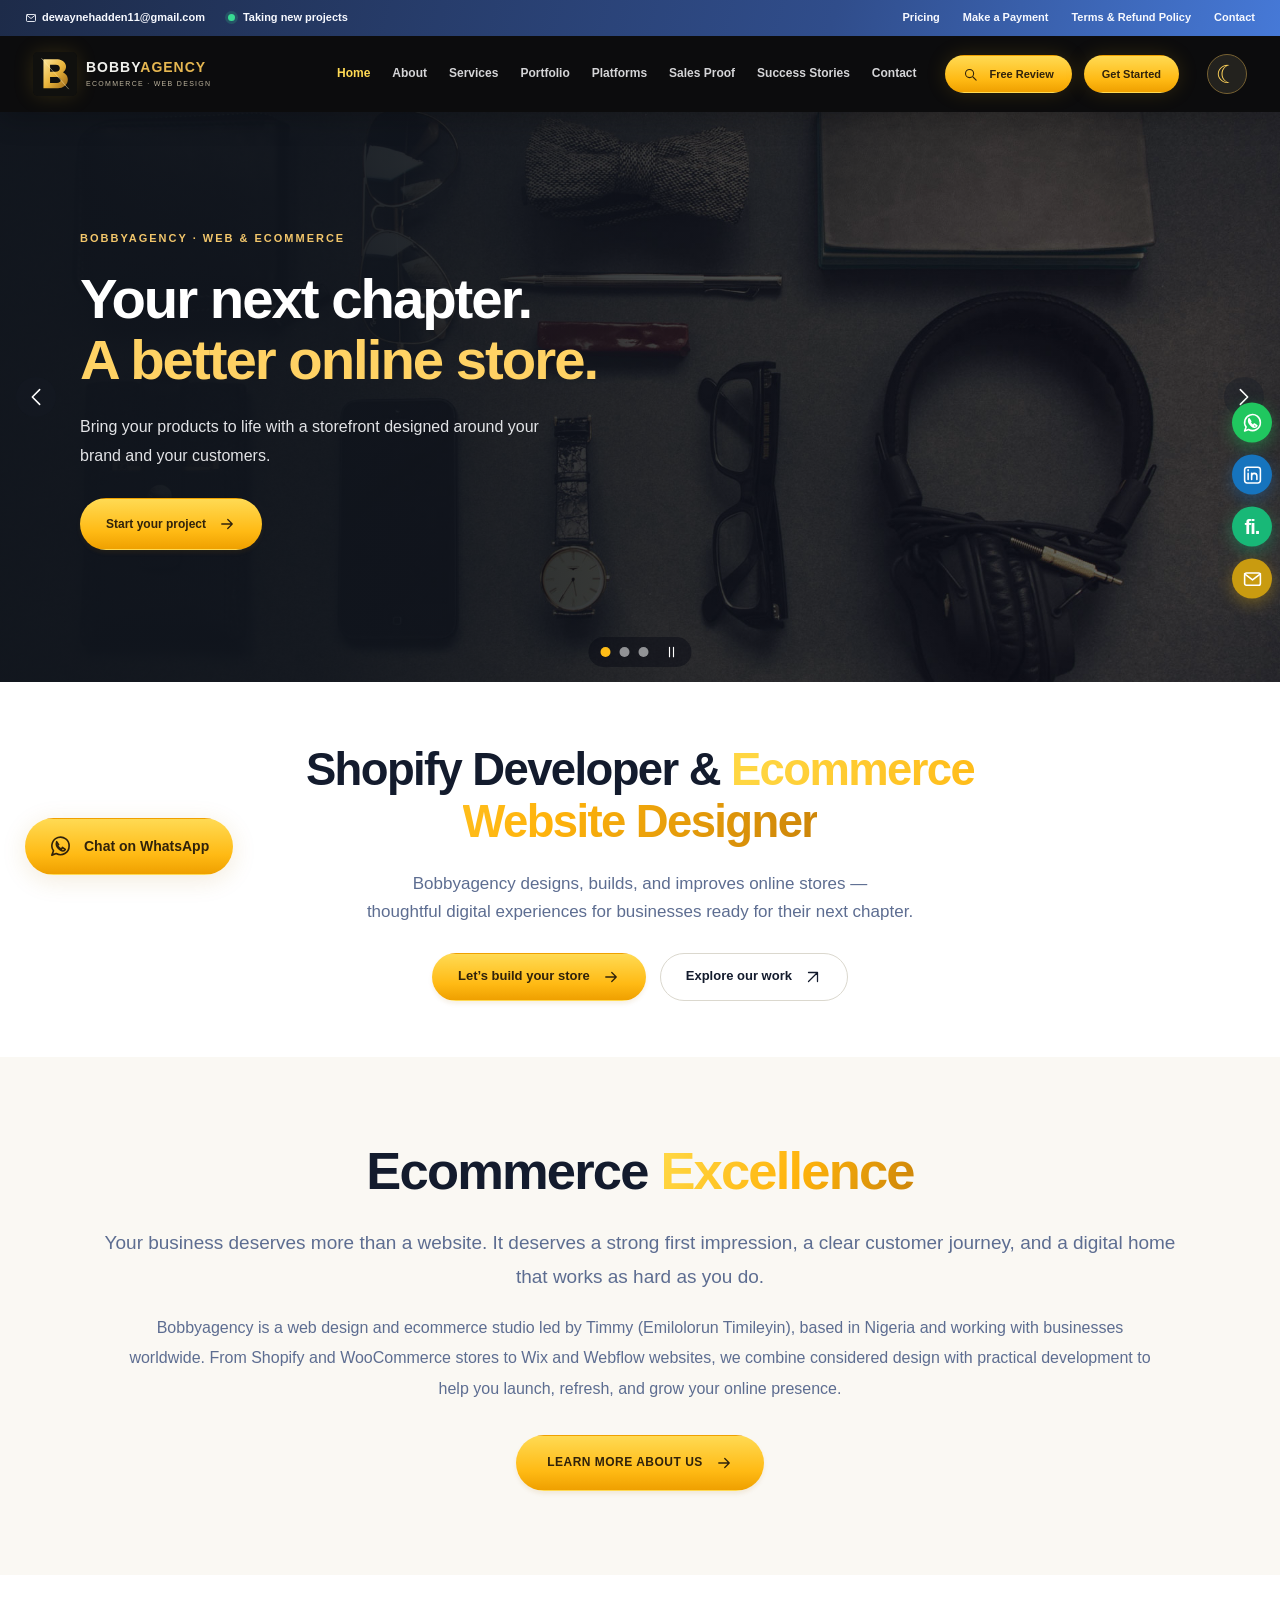
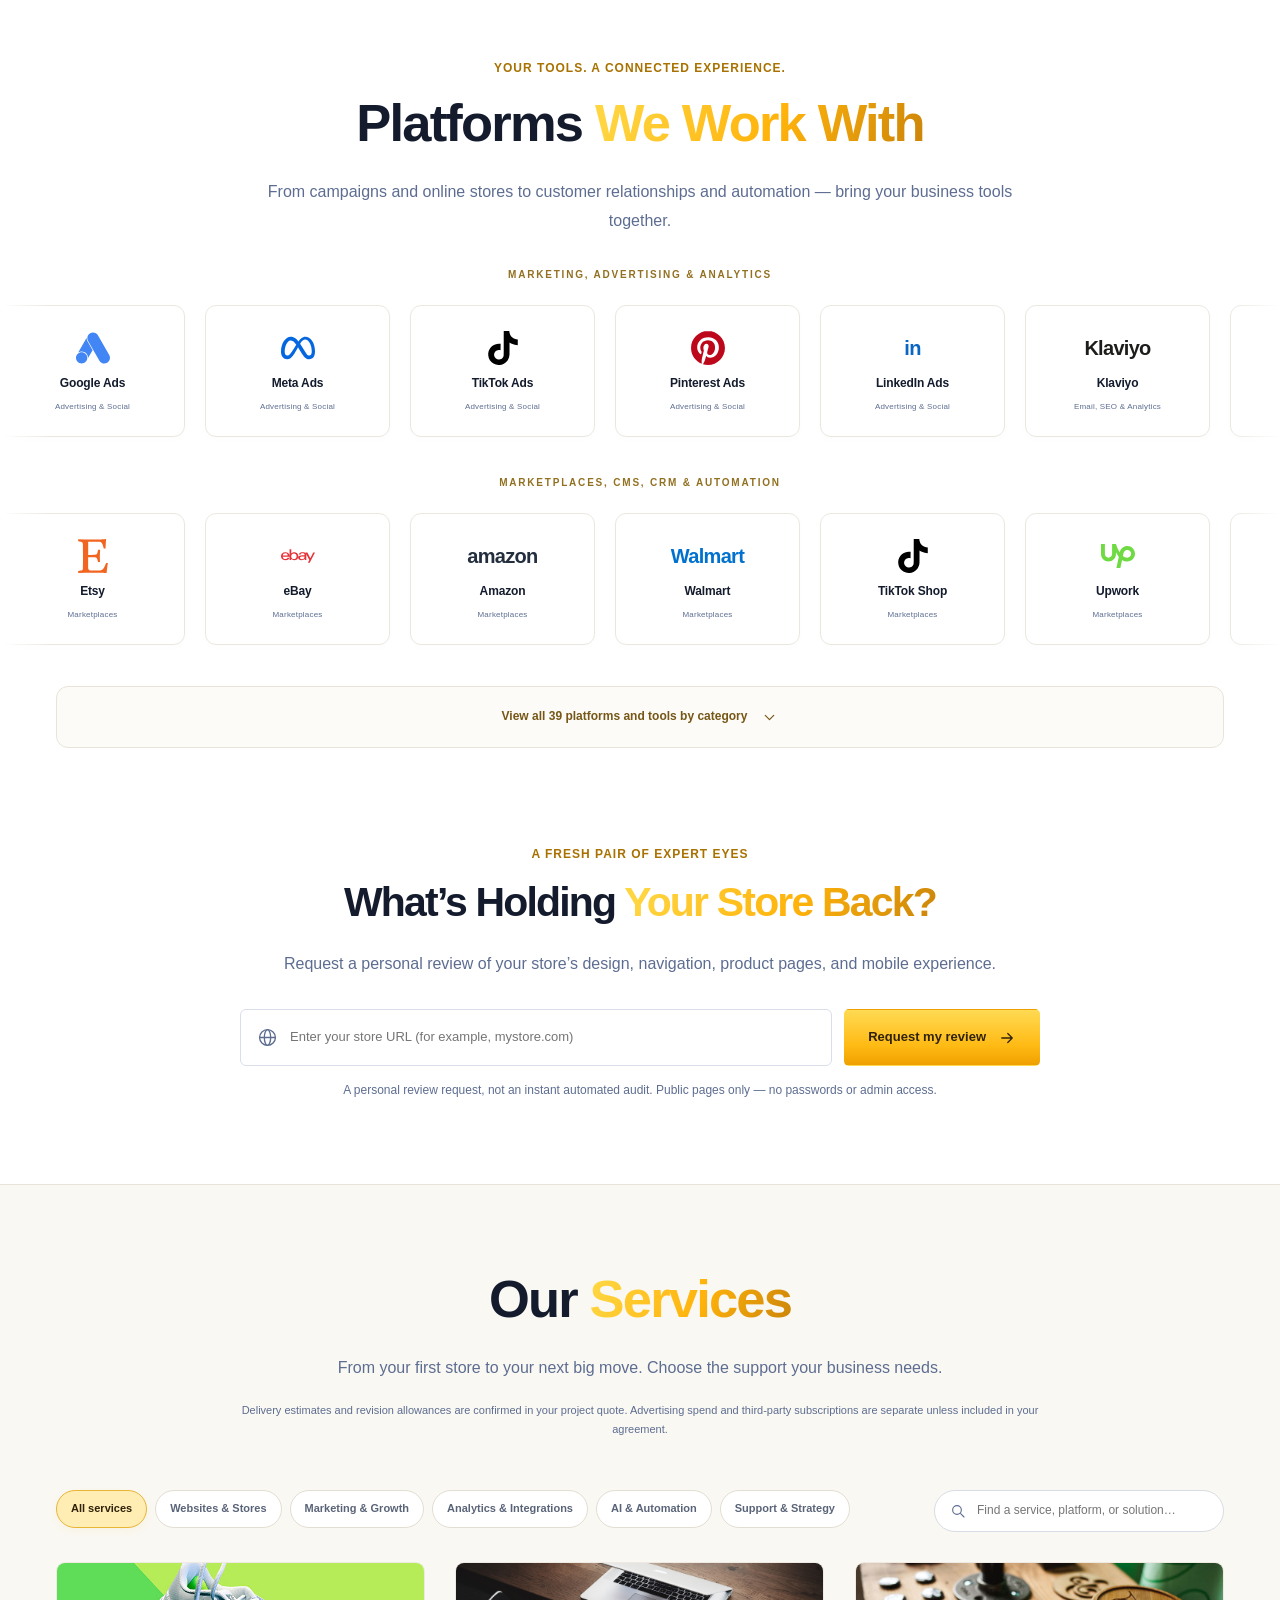
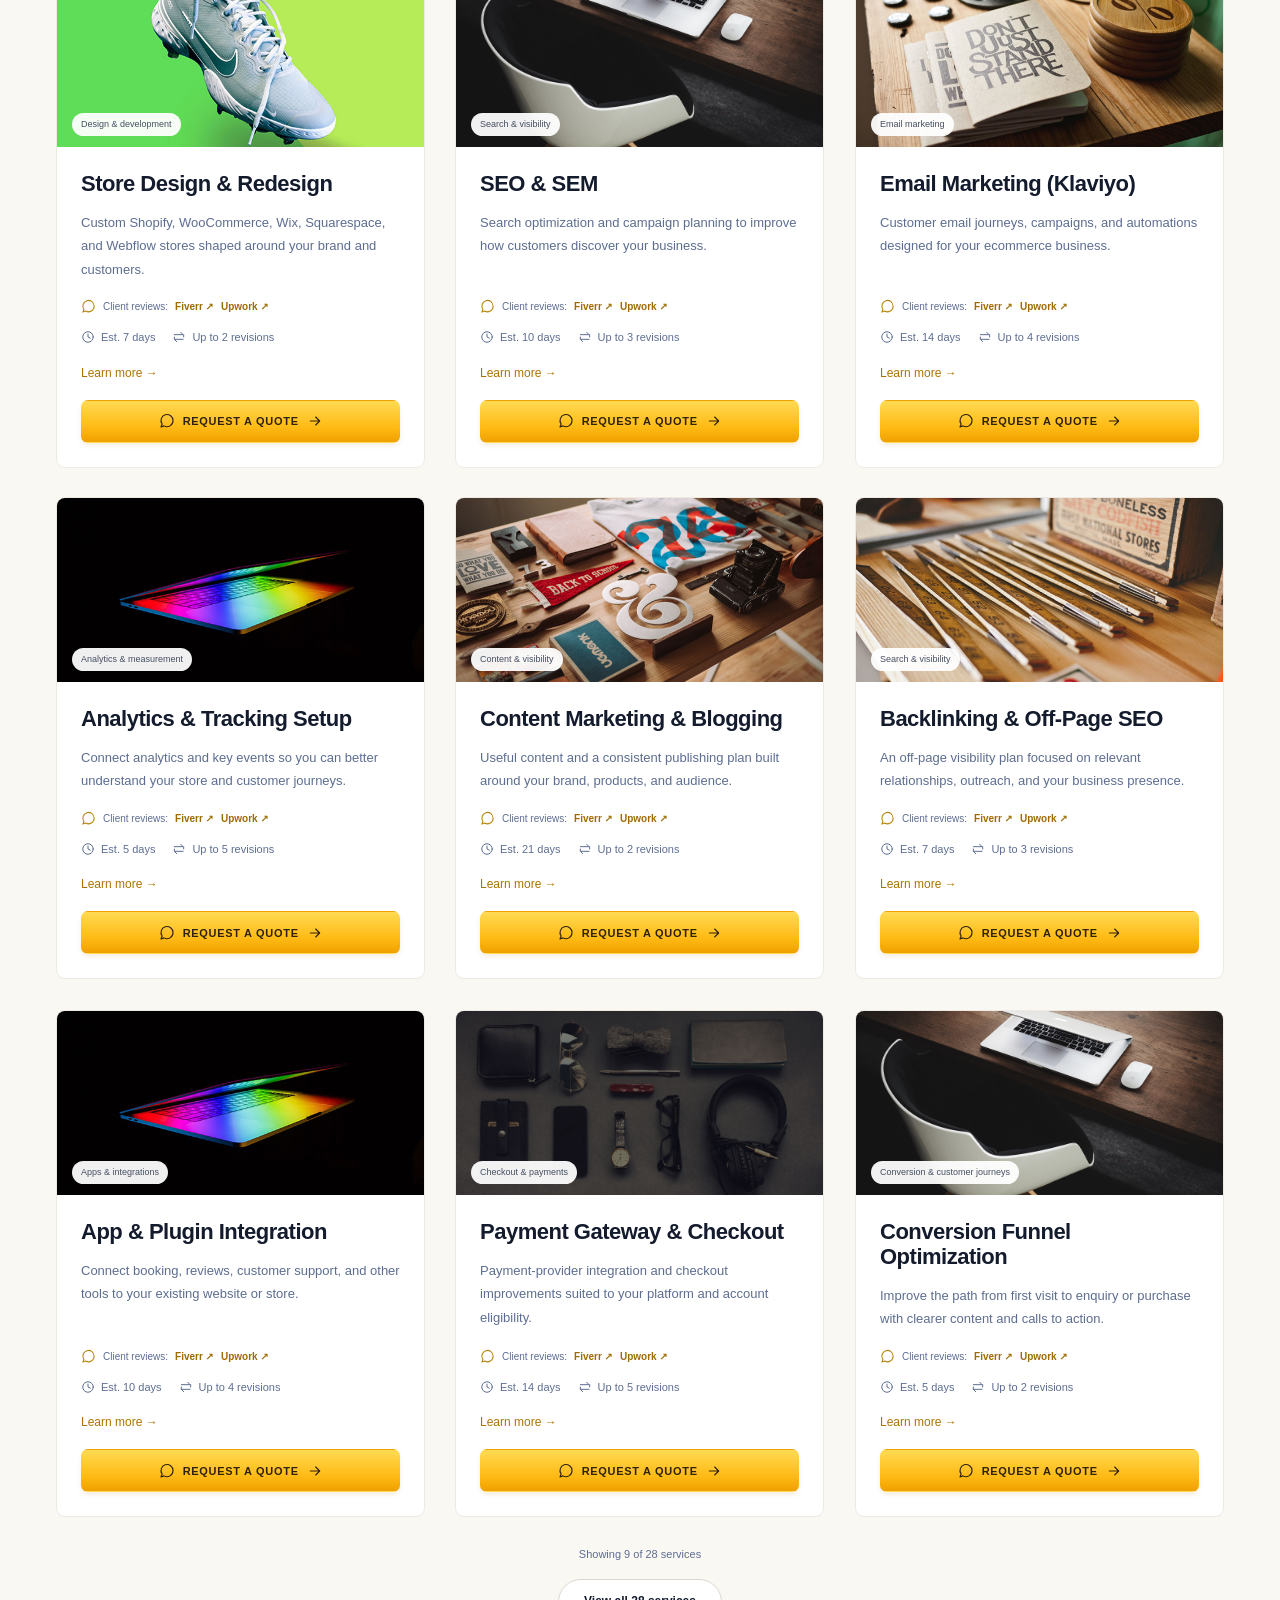
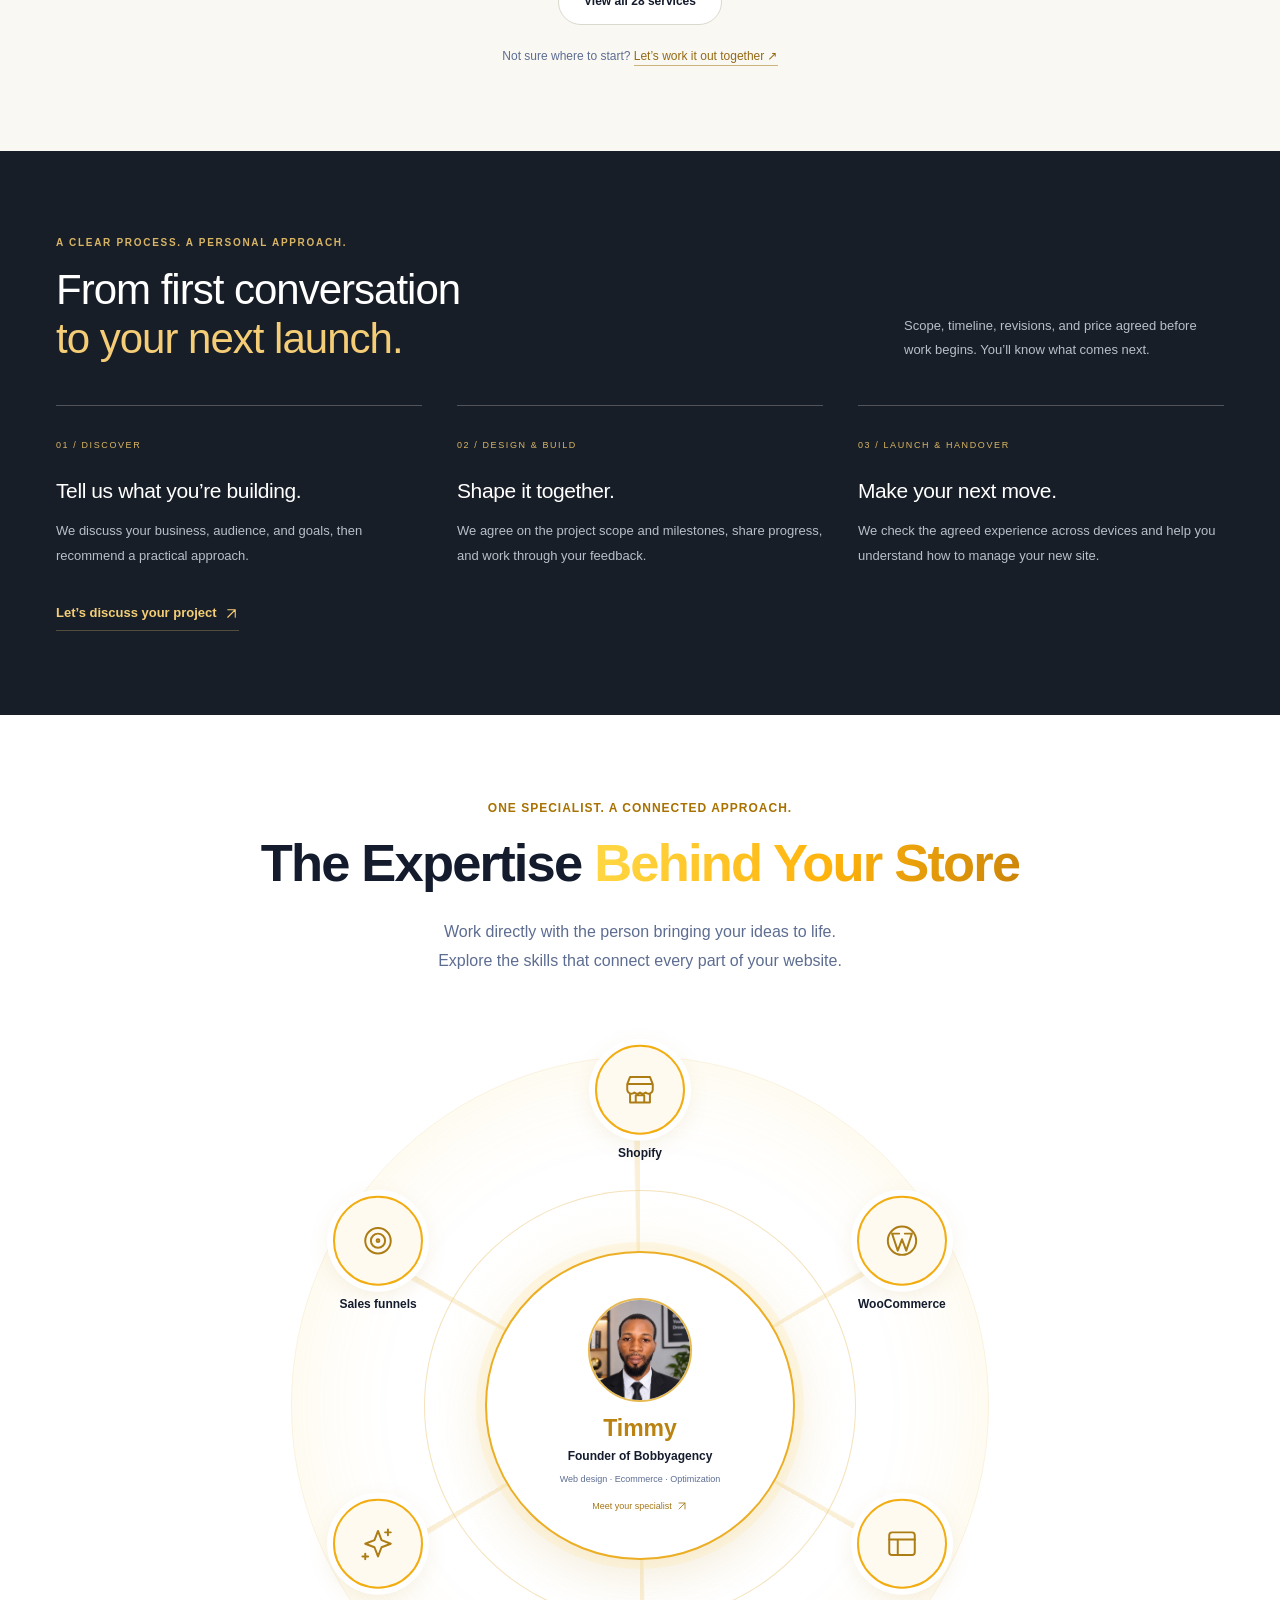
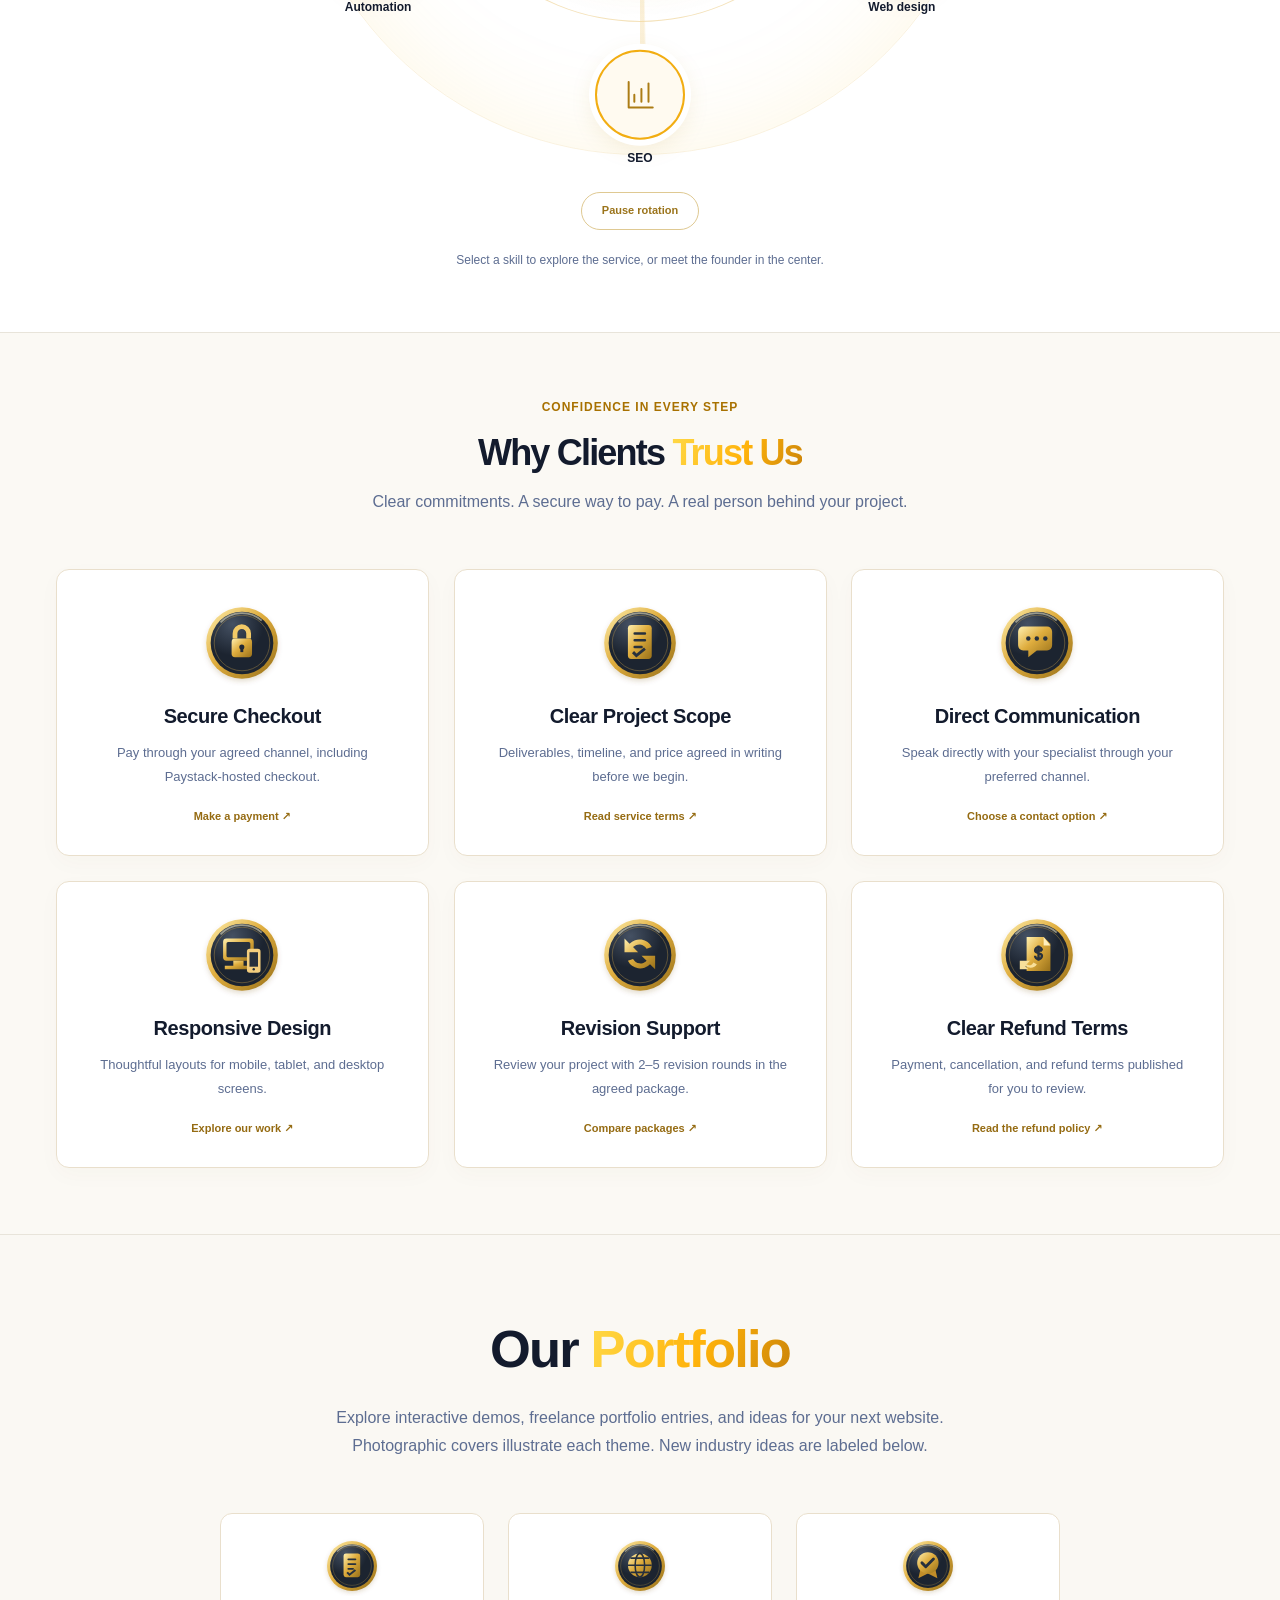
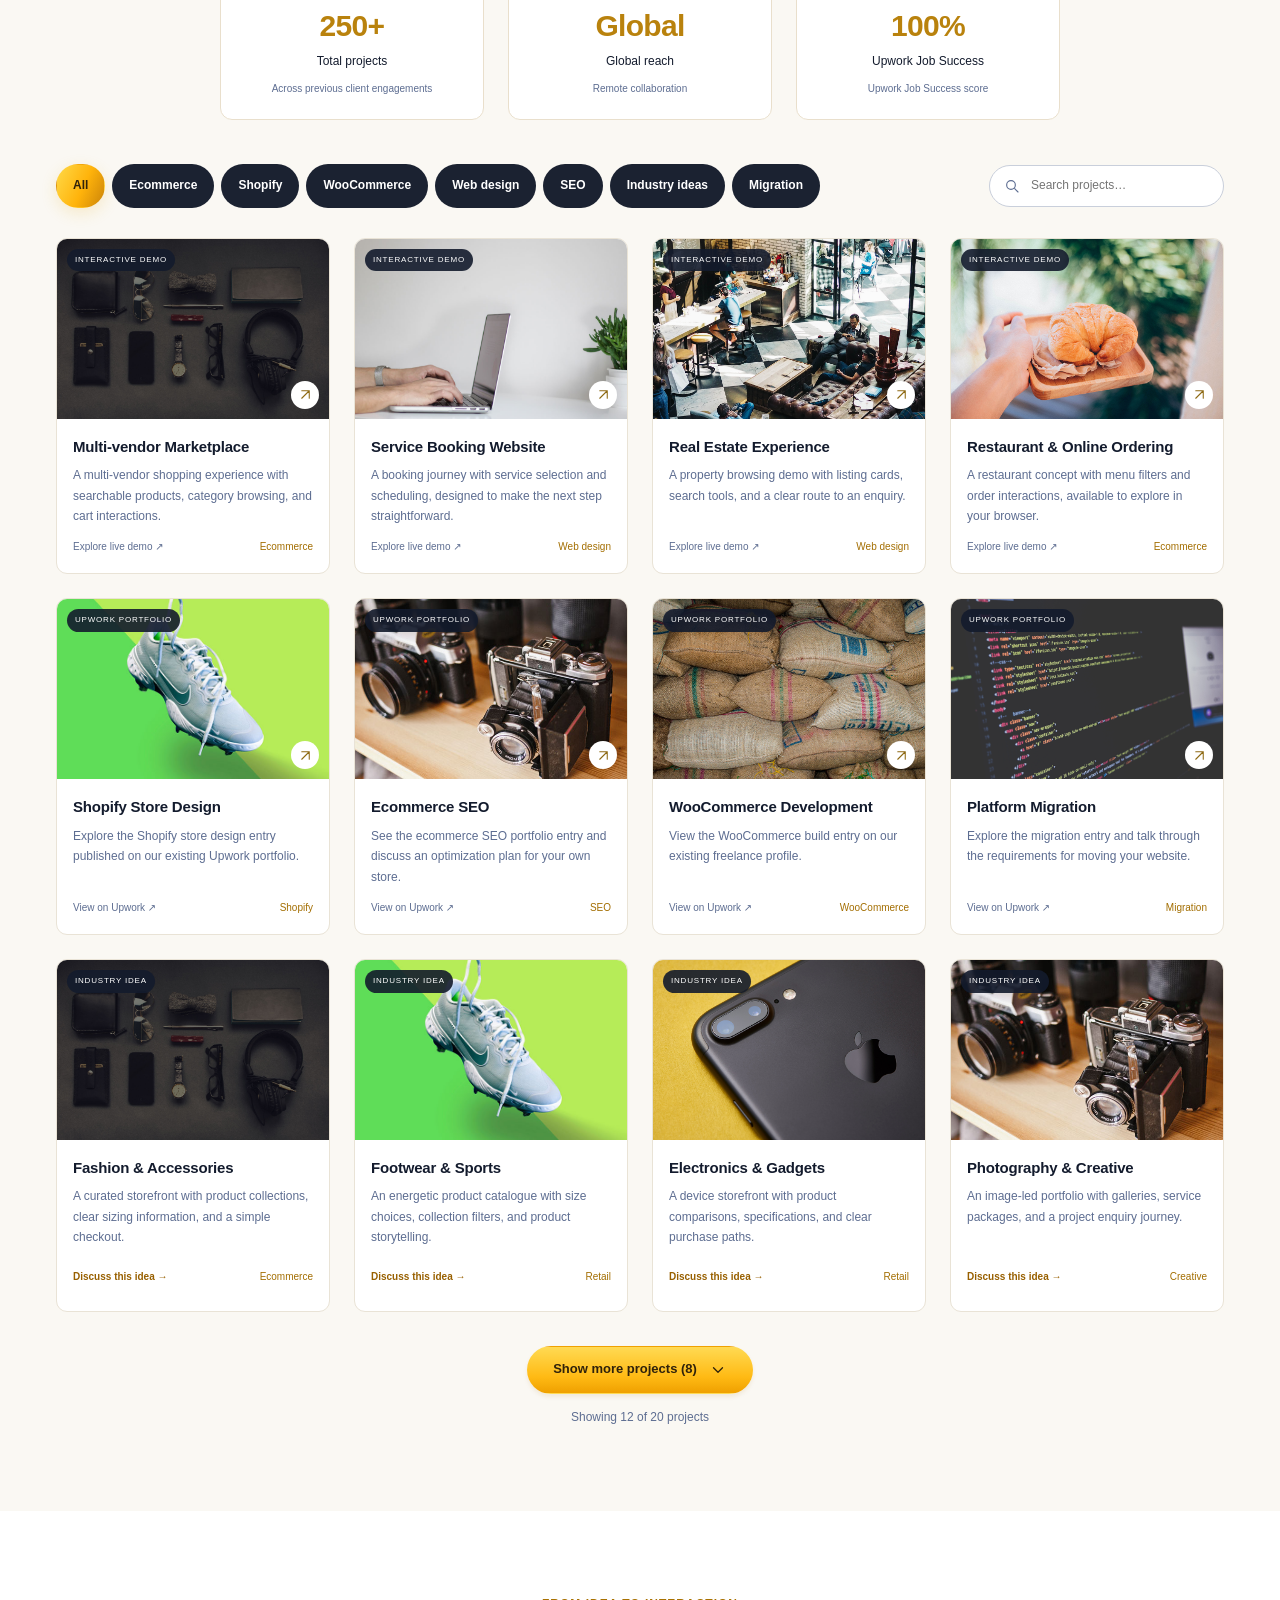
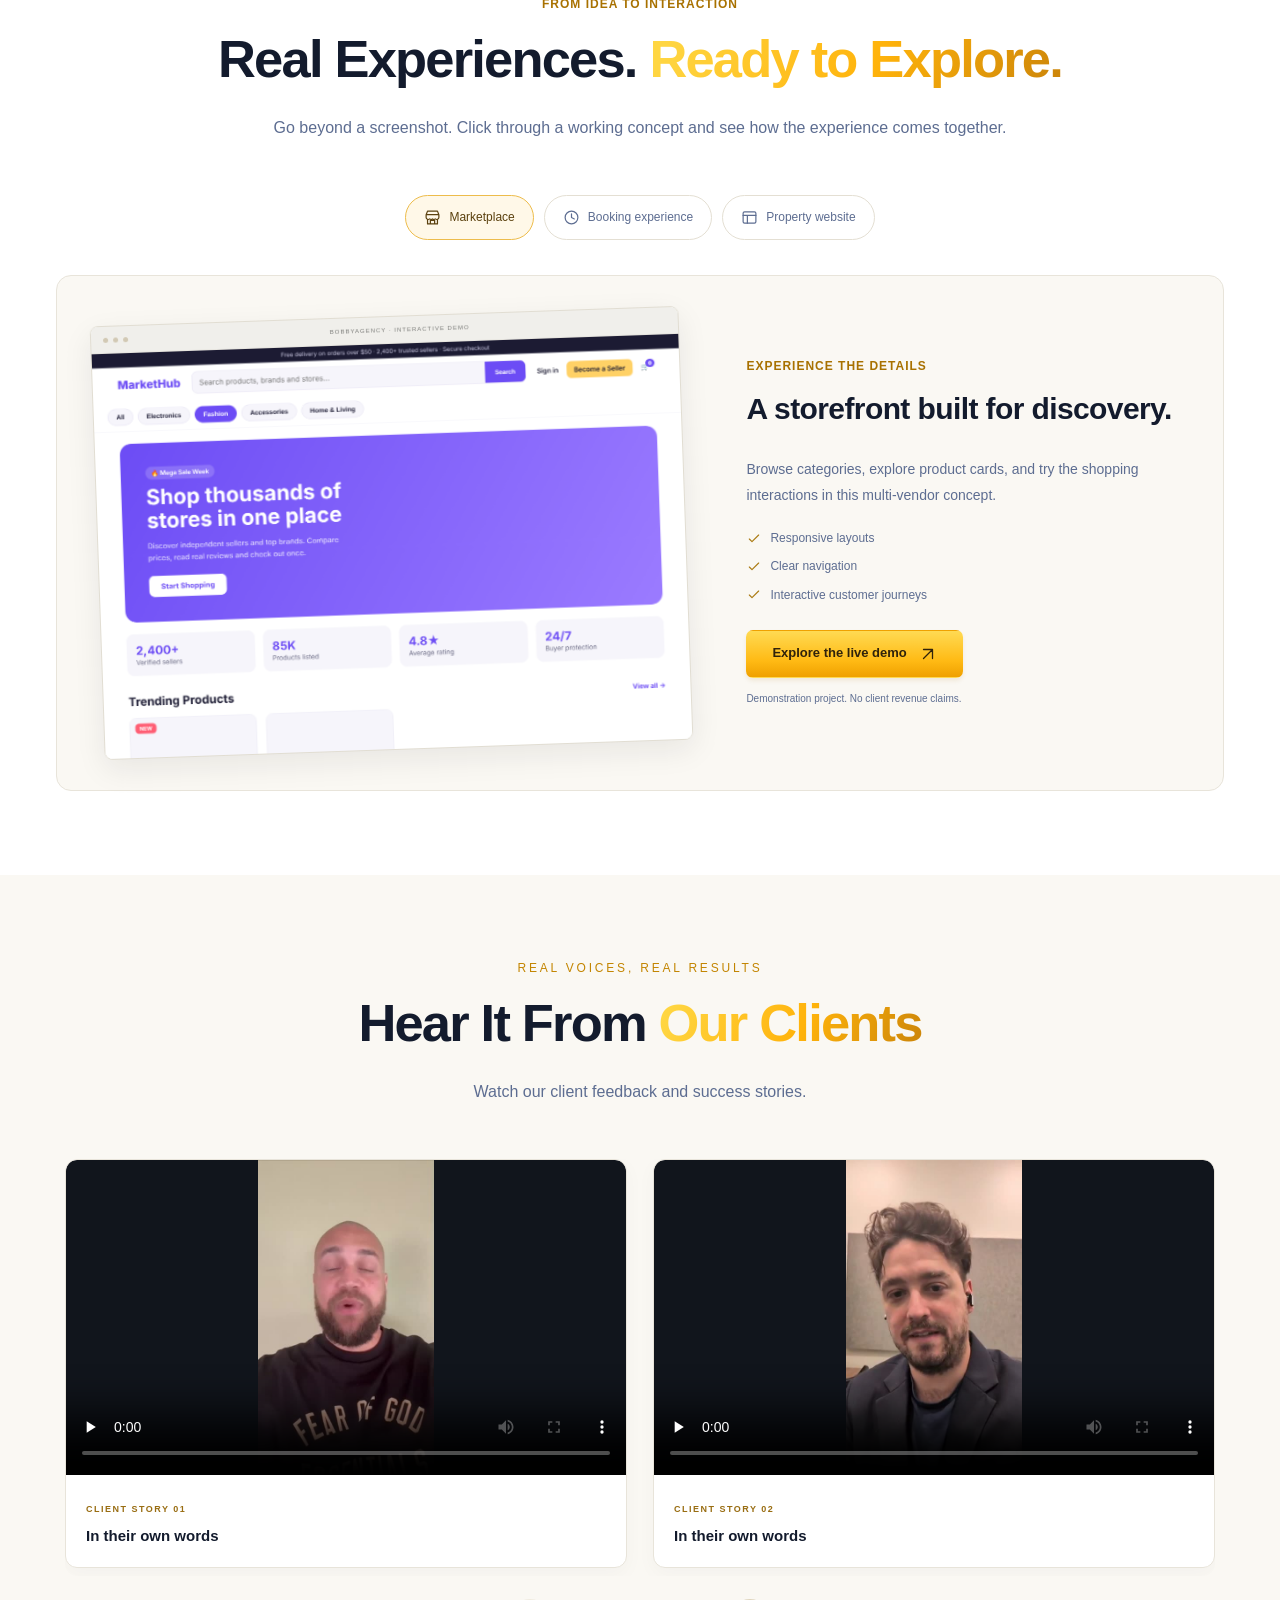
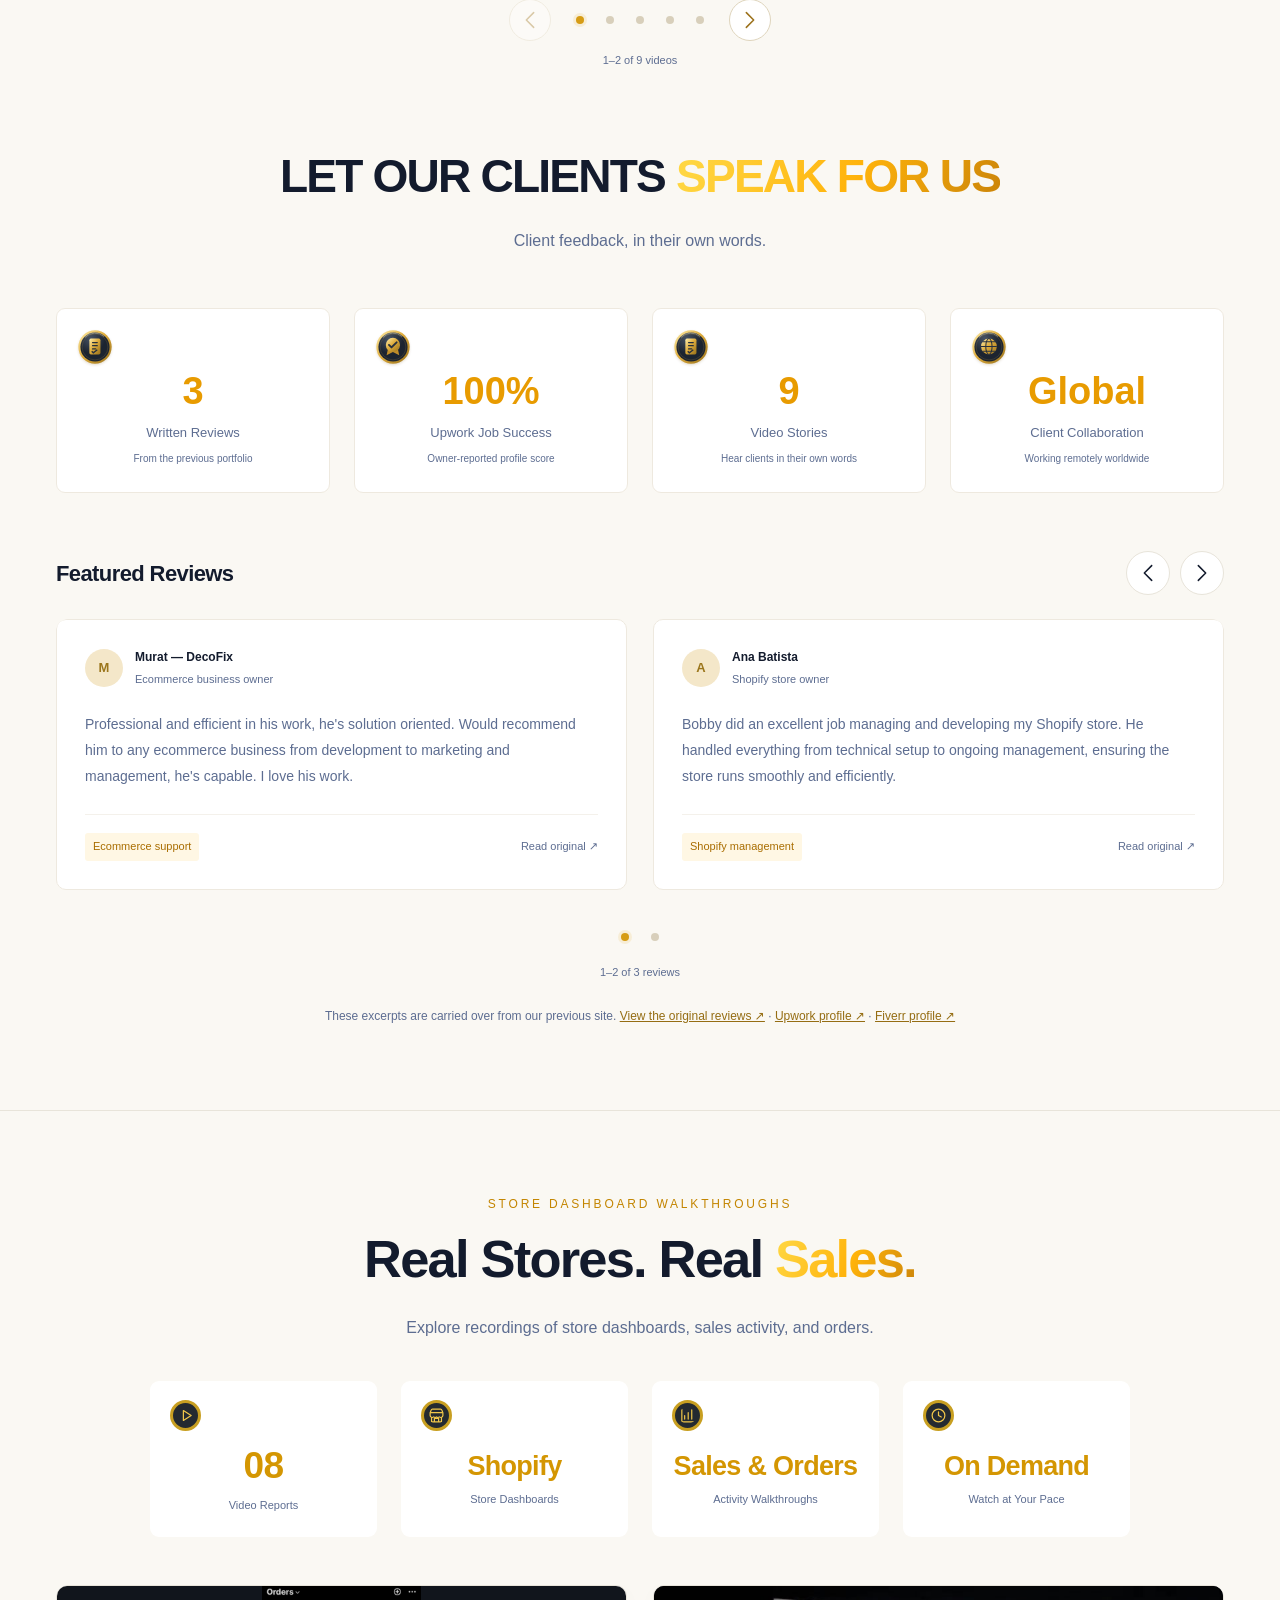
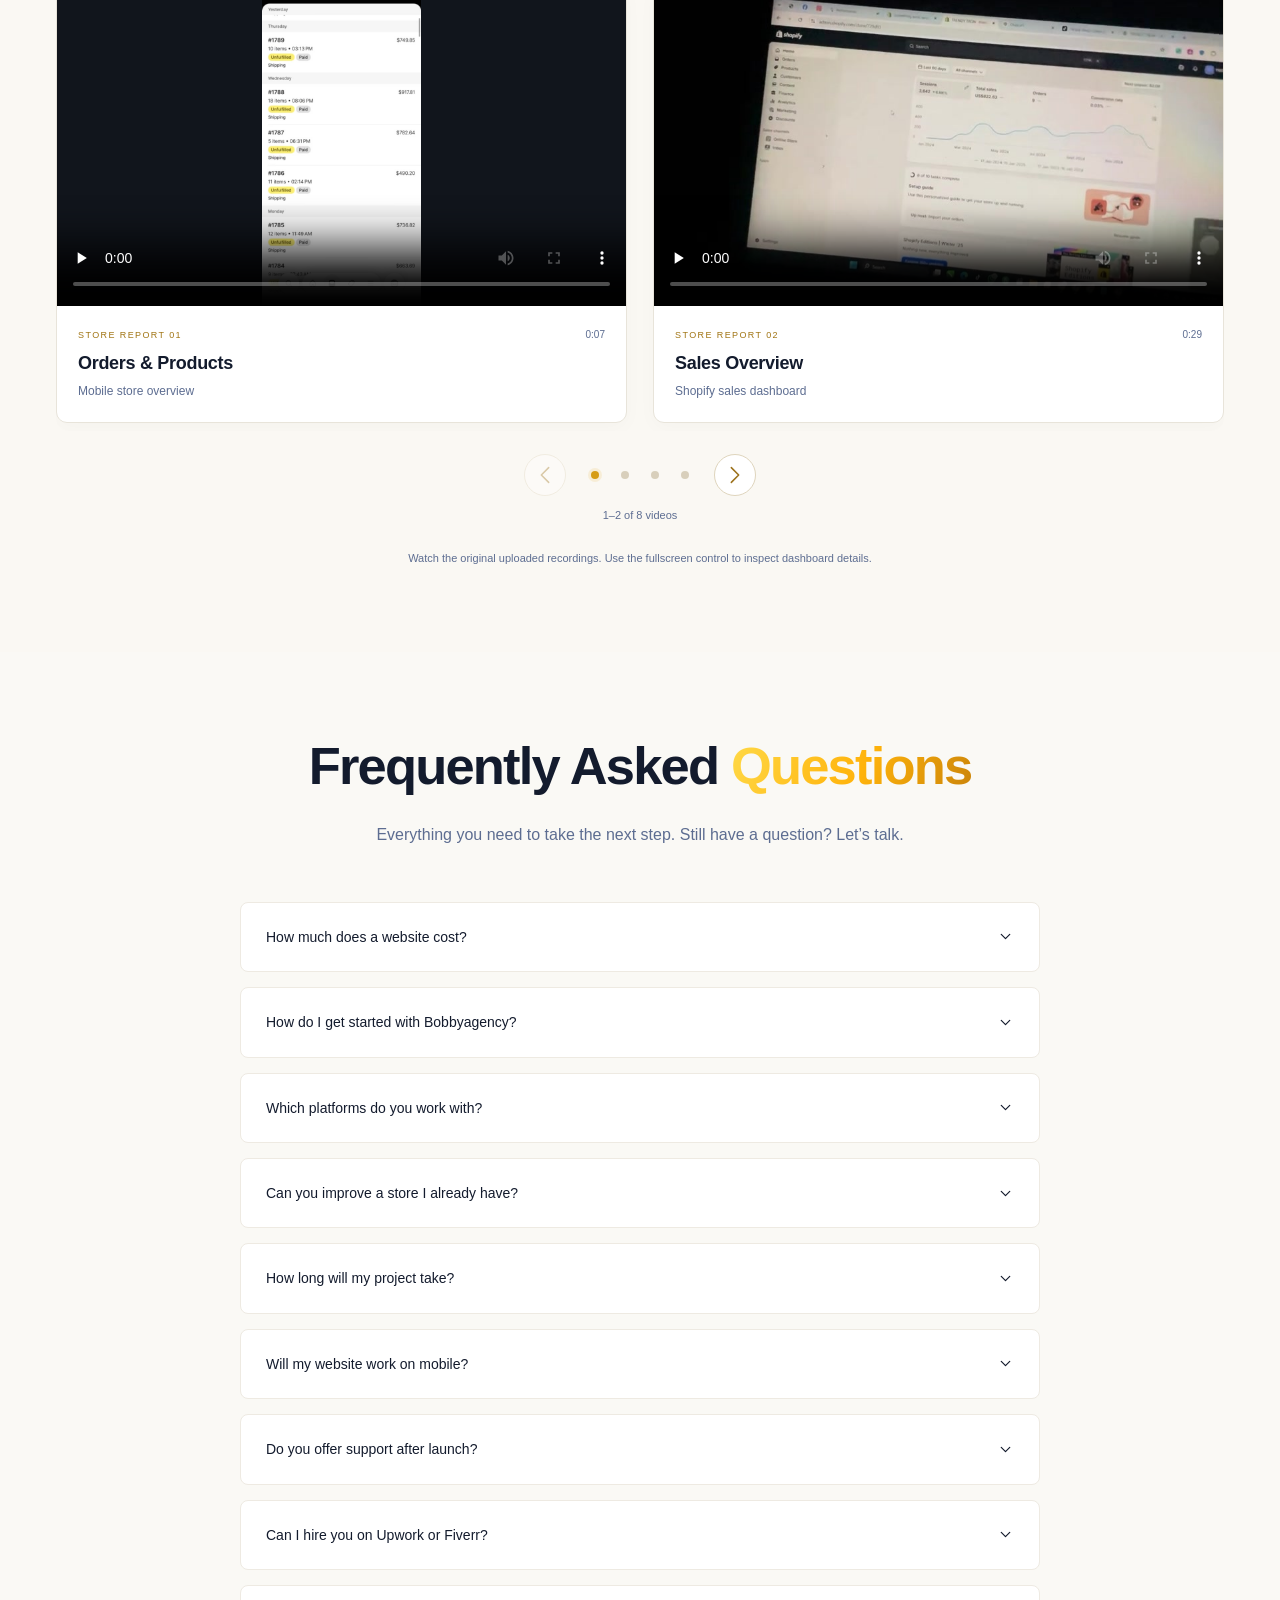
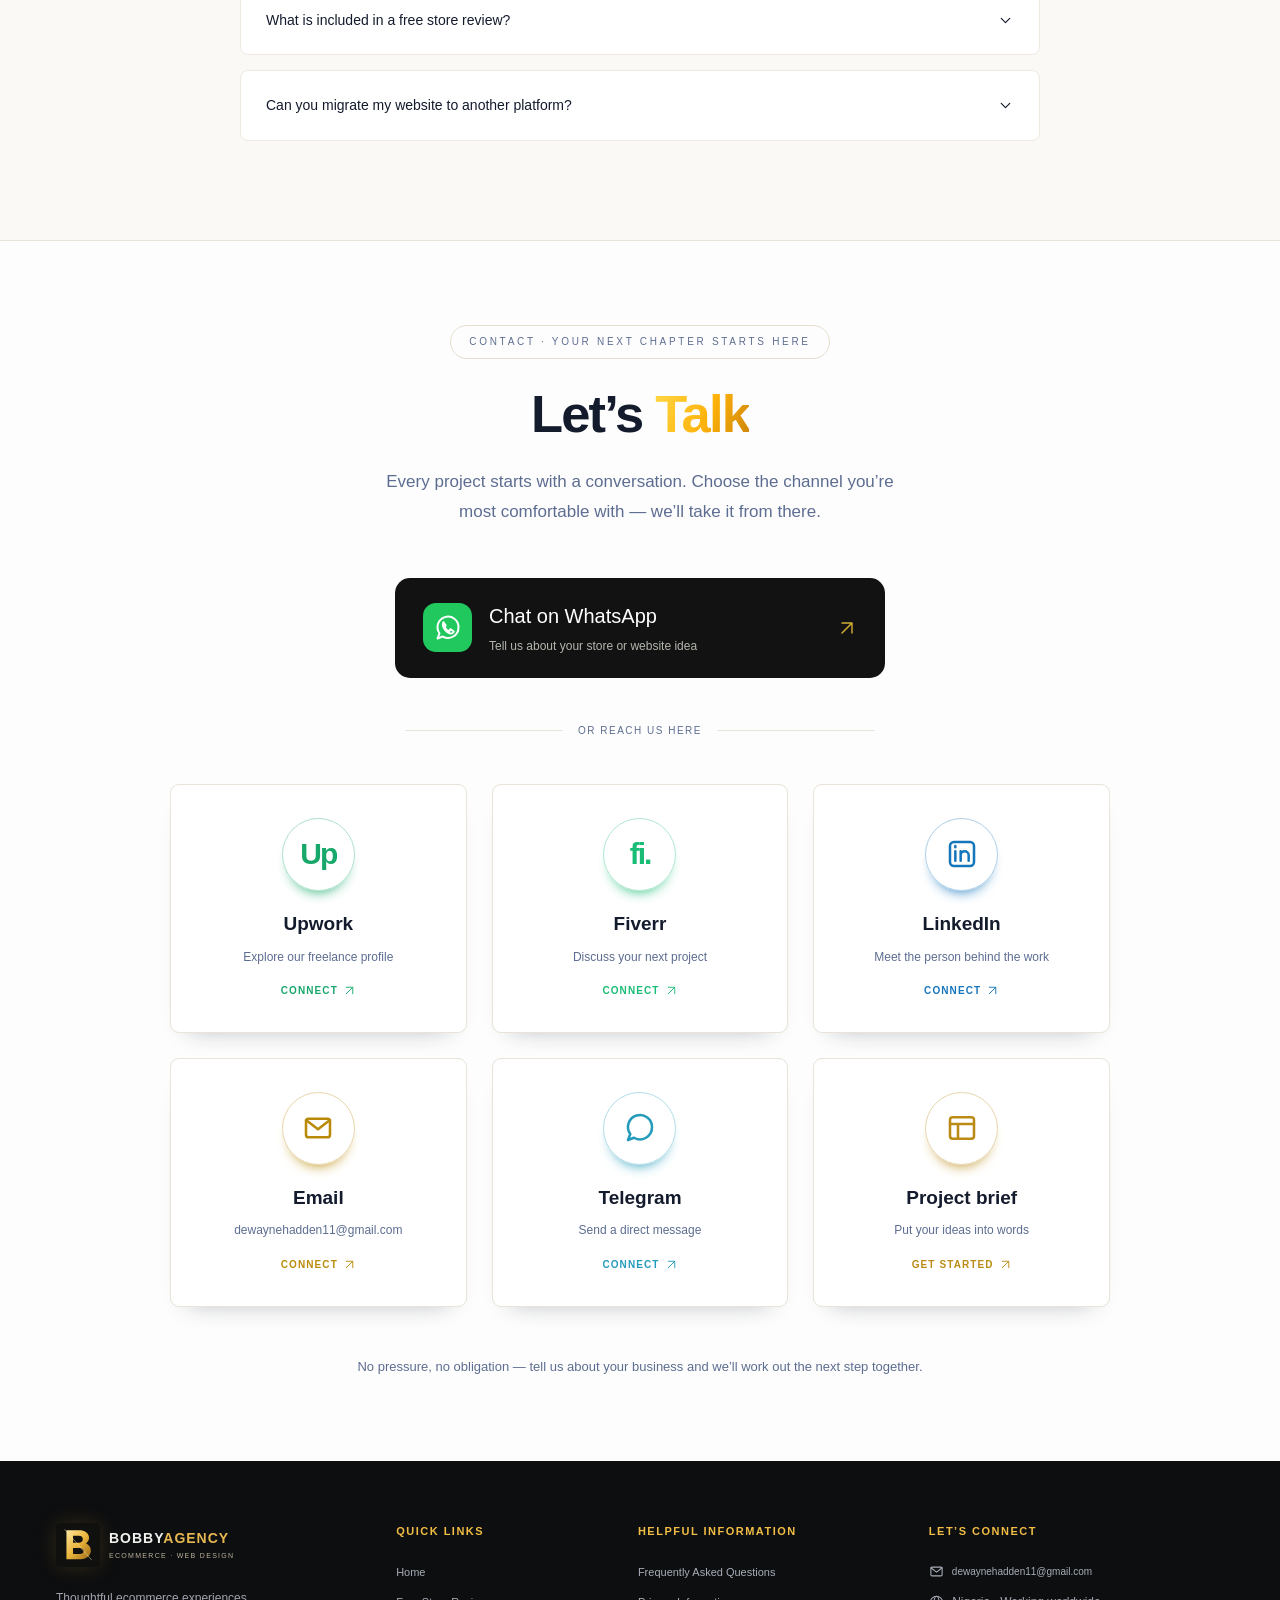
==== index.html @ 54cc759e "Make Bobbyagency installable with app icons and offline recovery" ====
<!doctype html>
<html lang="en">
<head>
<meta charset="utf-8"><meta name="viewport" content="width=device-width,initial-scale=1"><meta name="theme-color" content="#0c0c0d">
<title>Bobbyagency | Shopify & Ecommerce Website Design</title>
<meta name="description" content="Bobbyagency helps businesses build and improve Shopify, WooCommerce, Wix and Webflow websites. Explore our work and request a personal project consultation.">
<meta property="og:title" content="Bobbyagency — Ecommerce, built around your business."><meta property="og:description" content="Web design, ecommerce development, SEO and store support. Let's build your next chapter."><meta property="og:type" content="website">
<link rel="canonical" href="https://dewaynehadden.github.io/Bobbyagency/">
<meta property="og:url" content="https://dewaynehadden.github.io/Bobbyagency/">
<meta property="og:site_name" content="Bobbyagency">
<meta property="og:image" content="https://dewaynehadden.github.io/Bobbyagency/assets/founder-desk.jpg">
<meta property="og:image:alt" content="Timmy, founder of Bobbyagency, at his workspace">
<meta name="twitter:card" content="summary_large_image">
<script src="theme.js?v=20261026-theme"></script><link rel="icon" type="image/svg+xml" href="assets/brand.svg"><link rel="stylesheet" href="styles.css?v=20261026-app"><script src="site-data.js?v=20261026-reviews" defer></script><script src="app.js?v=20261026-reviews" defer></script>
<link rel="manifest" href="manifest.webmanifest"><link rel="apple-touch-icon" href="assets/app/apple-touch-icon.png"><meta name="apple-mobile-web-app-capable" content="yes"><meta name="apple-mobile-web-app-status-bar-style" content="black-translucent"><meta name="apple-mobile-web-app-title" content="Bobbyagency"><script src="pwa.js?v=20261026-app" defer></script></head>
<body>
<svg xmlns="http://www.w3.org/2000/svg" class="svg-sprite" aria-hidden="true"><symbol id="i-arrow" viewBox="0 0 24 24"><path d="M5 12h14m-6-6 6 6-6 6"/></symbol><symbol id="i-arrow-up" viewBox="0 0 24 24"><path d="M6 18 18 6M6 6h12v12"/></symbol><symbol id="i-chevron" viewBox="0 0 24 24"><path d="m8 4 8 8-8 8"/></symbol><symbol id="i-down" viewBox="0 0 24 24"><path d="m6 9 6 6 6-6"/></symbol><symbol id="i-close" viewBox="0 0 24 24"><path d="m6 6 12 12M6 18 18 6"/></symbol><symbol id="i-menu" viewBox="0 0 24 24"><path d="M4 6h16M4 12h16M4 18h16"/></symbol><symbol id="i-search" viewBox="0 0 24 24"><circle cx="10.5" cy="10.5" r="6.5"/><path d="m16 16 5 5"/></symbol><symbol id="i-store" viewBox="0 0 24 24"><path d="m3 8 2-5h14l2 5v4a3 3 0 0 1-5 2 3 3 0 0 1-4 0 3 3 0 0 1-4 0 3 3 0 0 1-5-2V8ZM5 15v6h14v-6M9 21v-5h6v5M3 8h18"/></symbol><symbol id="i-chart" viewBox="0 0 24 24"><path d="M4 3v18h17M8 17v-5m5 5V8m5 9V4"/></symbol><symbol id="i-mail" viewBox="0 0 24 24"><rect x="3" y="5" width="18" height="14" rx="2"/><path d="m3 6 9 7 9-7"/></symbol><symbol id="i-chat" viewBox="0 0 24 24"><path d="M21 11.5a9 9 0 0 1-13.5 7.8L3 21l1.7-4.5A9 9 0 1 1 21 11.5Z"/></symbol><symbol id="i-whatsapp" viewBox="0 0 24 24"><path d="M21 11.5a9 9 0 0 1-13.5 7.8L3 21l1.7-4.5A9 9 0 1 1 21 11.5Z"/><path d="m8 7 2 3-1 1c1 2 2 3 4 4l1-2 3 2c-2 5-11-2-9-8Z"/></symbol><symbol id="i-shield" viewBox="0 0 24 24"><path d="m12 2 8 3v6c0 5-4 8-8 11-4-3-8-6-8-11V5l8-3Z"/><path d="m8 12 3 3 5-6"/></symbol><symbol id="i-globe" viewBox="0 0 24 24"><circle cx="12" cy="12" r="10"/><ellipse cx="12" cy="12" rx="4" ry="10"/><path d="M2 12h20"/></symbol><symbol id="i-layout" viewBox="0 0 24 24"><rect x="3" y="4" width="18" height="16" rx="2"/><path d="M3 9h18M9 9v11"/></symbol><symbol id="i-target" viewBox="0 0 24 24"><circle cx="12" cy="12" r="9"/><circle cx="12" cy="12" r="5"/><circle cx="12" cy="12" r="1"/></symbol><symbol id="i-repeat" viewBox="0 0 24 24"><path d="M4 8h15l-4-4m4 12H4l4 4M20 8v4M4 16v-4"/></symbol><symbol id="i-puzzle" viewBox="0 0 24 24"><path d="M3 3h6a3 3 0 1 1 6 0h6v6a3 3 0 1 0 0 6v6h-6a3 3 0 1 0-6 0H3v-6a3 3 0 1 0 0-6V3Z"/></symbol><symbol id="i-sparkles" viewBox="0 0 24 24"><path d="m12 3 2.5 6.5L21 12l-6.5 2.5L12 21l-2.5-6.5L3 12l6.5-2.5L12 3Zm7-1v4m-2-2h4M3 19v4m-2-2h4"/></symbol><symbol id="i-wordpress" viewBox="0 0 24 24"><circle cx="12" cy="12" r="10"/><path d="m5 7 4 12 3-8 3 8 4-12M5 7h5m4 0h5"/></symbol><symbol id="i-check" viewBox="0 0 24 24"><path d="m5 12 4 4L19 6"/></symbol><symbol id="i-clock" viewBox="0 0 24 24"><circle cx="12" cy="12" r="9"/><path d="M12 7v5l4 2"/></symbol><symbol id="i-play" viewBox="0 0 24 24"><path d="m9 5 11 7-11 7V5Z"/></symbol><symbol id="i-pause" viewBox="0 0 24 24"><path d="M9 5v14M15 5v14"/></symbol><symbol id="i-link" viewBox="0 0 24 24"><path d="m10 14 4-4m-6 7-1 1a4 4 0 0 1-6-6l5-5a4 4 0 0 1 6 0m0 10a4 4 0 0 0 6 0l5-5a4 4 0 0 0-6-6l-1 1"/></symbol><symbol id="i-linkedin" viewBox="0 0 24 24"><rect x="3" y="3" width="18" height="18" rx="3"/><path d="M7 10v7m0-11v1m4 10v-7m0 3c0-4 6-4 6 0v4"/></symbol><symbol id="i-bag" viewBox="0 0 24 24"><path d="m5 7-2 14h18L19 7H5Zm3 1V6a4 4 0 0 1 8 0v2"/></symbol><symbol id="i-user" viewBox="0 0 24 24"><circle cx="12" cy="8" r="4"/><path d="M4 22v-2a8 8 0 0 1 16 0v2"/></symbol></svg>
<a href="#main" class="skip-link">Skip to content</a>
<div class="announcement-bar" aria-label="Announcements and quick links"><div class="announcement-inner"><div class="announcement-info"><a href="mailto:dewaynehadden11@gmail.com"><svg class="icon" aria-hidden="true"><use href="#i-mail"/></svg>dewaynehadden11@gmail.com</a><span class="availability"><span class="availability-dot" aria-hidden="true"></span>Taking new projects</span></div><nav class="announcement-links" aria-label="Quick links"><a href="https://dewaynehadden.github.io/services.html#pricing">Pricing</a><a href="https://paystack.shop/pay/wd0c70e6o9" target="_blank" rel="noopener noreferrer">Make a Payment</a><a href="terms.html">Terms &amp; Refund Policy</a><a href="#contact">Contact</a></nav></div></div>
<header class="site-header"><div class="nav-container"><a class="brand" href="#home" aria-label="Bobbyagency home"><img decoding="async" src="assets/brand.svg" width="44" height="44" alt=""><span>BOBBY<span class="brand-gold">AGENCY</span><small>ECOMMERCE · WEB DESIGN</small></span></a><button type="button" class="theme-toggle" aria-label="Switch to night mode" aria-pressed="false"><span class="theme-symbol" aria-hidden="true">☾</span></button><button class="menu-toggle icon-button" aria-label="Open navigation" aria-expanded="false" aria-controls="main-navigation"><svg class="icon " aria-hidden="true"><use href="#i-menu"/></svg></button><nav id="main-navigation" aria-label="Main navigation"><a href="#home">Home</a><a href="#about">About</a><a href="#services">Services</a><a href="#portfolio">Portfolio</a><a href="#platforms">Platforms</a><a href="#sales-proof">Sales Proof</a><a href="#testimonials">Success Stories</a><a href="#contact">Contact</a><div class="mobile-nav-actions"><a class="button gold" href="#audit">Free store review</a><button class="button outline" data-quote="general">Get started</button></div></nav><div class="header-actions"><a href="#audit" class="button gold"><svg class="icon " aria-hidden="true"><use href="#i-search"/></svg> Free Review</a><button class="button gold" data-quote="general">Get Started</button></div></div></header>
<main id="main">
<section id="home" class="home-section">
<div class="hero-carousel" role="region" aria-roledescription="carousel" aria-label="Bobbyagency highlights">
<div class="hero-slide" data-slide="0" role="group" aria-roledescription="slide" aria-label="1 of 3: Ecommerce development" ><div class="photo-billboard photo-billboard--products"><img decoding="async" class="banner-photo" src="assets/banners/ecommerce-workspace.jpg" alt="A photographed collection of fashion accessories and everyday products" width="1900" height="1250" fetchpriority="high"><div class="photo-banner-shade" aria-hidden="true"></div><div class="photo-banner-content"><span class="banner-kicker">BOBBYAGENCY · WEB & ECOMMERCE</span><h2>Your next chapter.<br><span>A better online store.</span></h2><p>Bring your products to life with a storefront designed around your brand and your customers.</p><button class="button gold" data-quote="general">Start your project <svg class="icon" aria-hidden="true"><use href="#i-arrow"/></svg></button></div></div></div>
<div class="hero-slide" data-slide="1" role="group" aria-roledescription="slide" aria-label="2 of 3: Store design and optimization" hidden><div class="photo-billboard photo-billboard--design"><img decoding="async" class="banner-photo" src="assets/banners/design-workspace.jpg" alt="A real laptop and mouse on a wooden workspace desk" width="1900" height="1267"><div class="photo-banner-shade" aria-hidden="true"></div><div class="photo-banner-content"><span class="banner-kicker">DESIGN THAT WORKS FOR YOUR BUSINESS</span><h2>A stronger website.<br><span>A lasting impression.</span></h2><p>Thoughtful design, clear navigation, and a smooth experience from the first click.</p><a href="#services" class="button gold">Explore our services <svg class="icon" aria-hidden="true"><use href="#i-arrow"/></svg></a></div></div></div>
<div class="hero-slide" data-slide="2" role="group" aria-roledescription="slide" aria-label="3 of 3: Personal service" hidden><div class="photo-billboard photo-billboard--founder"><img decoding="async" class="banner-photo" src="assets/founder-desk.jpg" alt="Timmy, the founder of Bobbyagency, at his workspace" width="1000" height="1000"><div class="photo-banner-shade" aria-hidden="true"></div><div class="photo-banner-content"><span class="banner-kicker">PERSONAL SERVICE · WORLDWIDE COLLABORATION</span><h2>Your ideas.<br><span>Hands-on expertise.</span></h2><p>Work directly with Timmy, from the first conversation to the final details of your next launch.</p><a href="#team" class="button gold">Meet your specialist <svg class="icon" aria-hidden="true"><use href="#i-arrow"/></svg></a></div></div></div>
<button class="carousel-arrow previous" data-carousel="previous" aria-label="Previous banner"><svg class="icon " aria-hidden="true"><use href="#i-chevron"/></svg></button><button class="carousel-arrow next" data-carousel="next" aria-label="Next banner"><svg class="icon " aria-hidden="true"><use href="#i-chevron"/></svg></button><div class="carousel-controls"><div class="carousel-dots"><button aria-label="Show banner 1" aria-current="true" data-goto="0"></button><button aria-label="Show banner 2" aria-current="false" data-goto="1"></button><button aria-label="Show banner 3" aria-current="false" data-goto="2"></button></div><button class="carousel-pause" aria-label="Pause banner rotation" aria-pressed="false"><svg class="icon " aria-hidden="true"><use href="#i-pause"/></svg></button></div>
</div>
<div class="hero-intro container"><h1>Shopify Developer & <span class="gold-text">Ecommerce<br class="desktop-break"> Website Designer</span></h1><p>Bobbyagency designs, builds, and improves online stores —<br class="desktop-break"> thoughtful digital experiences for businesses ready for their next chapter.</p><div class="hero-intro-actions"><button class="button gold" data-quote="general">Let’s build your store <svg class="icon " aria-hidden="true"><use href="#i-arrow"/></svg></button><a class="button outline-dark" href="#portfolio">Explore our work <svg class="icon " aria-hidden="true"><use href="#i-arrow-up"/></svg></a></div></div>
</section>
<section id="about" class="section warm"><div class="container centered narrow"><h2>Ecommerce <span class="gold-text">Excellence</span></h2><p class="lead">Your business deserves more than a website. It deserves a strong first impression, a clear customer journey, and a digital home that works as hard as you do.</p><p>Bobbyagency is a web design and ecommerce studio led by Timmy (Emilolorun Timileyin), based in Nigeria and working with businesses worldwide. From Shopify and WooCommerce stores to Wix and Webflow websites, we combine considered design with practical development to help you launch, refresh, and grow your online presence.</p><a href="#team" class="button gold">Learn more about us <svg class="icon " aria-hidden="true"><use href="#i-arrow"/></svg></a></div></section>
<section id="platforms" class="section platforms-section"><div class="container centered"><span class="eyebrow">YOUR TOOLS. A CONNECTED EXPERIENCE.</span><h2>Platforms <span class="gold-text">We Work With</span></h2><p class="section-subtitle">From campaigns and online stores to customer relationships and automation — bring your business tools together.</p></div><div class="platform-row platform-row-1"><h3 class="platform-row-title">Marketing, advertising &amp; analytics</h3><div class="platform-marquee" tabindex="0" role="region" aria-label="Marketing, advertising &amp; analytics: Google Ads, Meta Ads, TikTok Ads, Pinterest Ads, LinkedIn Ads, Klaviyo, Mailchimp, Google Analytics 4 (GA4), Google Tag Manager, Semrush, SEO, Google Merchant Center, Google Search Console. Scrolling pauses on hover or keyboard focus."><div class="platform-track"><div class="platform-set"><div class="platform-logo platform-tile"><span class="platform-mark" style="color:#4285F4" aria-hidden="true"><img decoding="async" src="assets/platforms/googleads.svg" alt="" width="34" height="34" loading="lazy"></span><span class="platform-name">Google Ads</span><span class="platform-type">Advertising &amp; Social</span></div><div class="platform-logo platform-tile"><span class="platform-mark" style="color:#0467DF" aria-hidden="true"><img decoding="async" src="assets/platforms/meta.svg" alt="" width="34" height="34" loading="lazy"></span><span class="platform-name">Meta Ads</span><span class="platform-type">Advertising &amp; Social</span></div><div class="platform-logo platform-tile"><span class="platform-mark" style="color:#000000" aria-hidden="true"><img decoding="async" src="assets/platforms/tiktok.svg" alt="" width="34" height="34" loading="lazy"></span><span class="platform-name">TikTok Ads</span><span class="platform-type">Advertising &amp; Social</span></div><div class="platform-logo platform-tile"><span class="platform-mark" style="color:#BD081C" aria-hidden="true"><img decoding="async" src="assets/platforms/pinterest.svg" alt="" width="34" height="34" loading="lazy"></span><span class="platform-name">Pinterest Ads</span><span class="platform-type">Advertising &amp; Social</span></div><div class="platform-logo platform-tile"><span class="platform-mark" style="color:#0a66c2" aria-hidden="true"><b class="platform-wordmark">in</b></span><span class="platform-name">LinkedIn Ads</span><span class="platform-type">Advertising &amp; Social</span></div><div class="platform-logo platform-tile"><span class="platform-mark" style="color:#1d1d1b" aria-hidden="true"><b class="platform-wordmark">Klaviyo</b></span><span class="platform-name">Klaviyo</span><span class="platform-type">Email, SEO &amp; Analytics</span></div><div class="platform-logo platform-tile"><span class="platform-mark" style="color:#FFE01B" aria-hidden="true"><img decoding="async" src="assets/platforms/mailchimp.svg" alt="" width="34" height="34" loading="lazy"></span><span class="platform-name">Mailchimp</span><span class="platform-type">Email, SEO &amp; Analytics</span></div><div class="platform-logo platform-tile"><span class="platform-mark" style="color:#E37400" aria-hidden="true"><img decoding="async" src="assets/platforms/googleanalytics.svg" alt="" width="34" height="34" loading="lazy"></span><span class="platform-name">Google Analytics 4 (GA4)</span><span class="platform-type">Email, SEO &amp; Analytics</span></div><div class="platform-logo platform-tile"><span class="platform-mark" style="color:#246FDB" aria-hidden="true"><img decoding="async" src="assets/platforms/googletagmanager.svg" alt="" width="34" height="34" loading="lazy"></span><span class="platform-name">Google Tag Manager</span><span class="platform-type">Email, SEO &amp; Analytics</span></div><div class="platform-logo platform-tile"><span class="platform-mark" style="color:#FF642D" aria-hidden="true"><img decoding="async" src="assets/platforms/semrush.svg" alt="" width="34" height="34" loading="lazy"></span><span class="platform-name">Semrush</span><span class="platform-type">Email, SEO &amp; Analytics</span></div><div class="platform-logo platform-tile"><span class="platform-mark" style="color:#b37b14" aria-hidden="true"><b class="platform-wordmark">SEO</b></span><span class="platform-name">SEO</span><span class="platform-type">Email, SEO &amp; Analytics</span></div><div class="platform-logo platform-tile"><span class="platform-mark" style="color:#4285f4" aria-hidden="true"><b class="platform-wordmark">GMC</b></span><span class="platform-name">Google Merchant Center</span><span class="platform-type">Email, SEO &amp; Analytics</span></div><div class="platform-logo platform-tile"><span class="platform-mark" style="color:#458CF5" aria-hidden="true"><img decoding="async" src="assets/platforms/googlesearchconsole.svg" alt="" width="34" height="34" loading="lazy"></span><span class="platform-name">Google Search Console</span><span class="platform-type">Email, SEO &amp; Analytics</span></div></div><div class="platform-set" aria-hidden="true"><div class="platform-logo platform-tile"><span class="platform-mark" style="color:#4285F4" aria-hidden="true"><img decoding="async" src="assets/platforms/googleads.svg" alt="" width="34" height="34" loading="lazy"></span><span class="platform-name">Google Ads</span><span class="platform-type">Advertising &amp; Social</span></div><div class="platform-logo platform-tile"><span class="platform-mark" style="color:#0467DF" aria-hidden="true"><img decoding="async" src="assets/platforms/meta.svg" alt="" width="34" height="34" loading="lazy"></span><span class="platform-name">Meta Ads</span><span class="platform-type">Advertising &amp; Social</span></div><div class="platform-logo platform-tile"><span class="platform-mark" style="color:#000000" aria-hidden="true"><img decoding="async" src="assets/platforms/tiktok.svg" alt="" width="34" height="34" loading="lazy"></span><span class="platform-name">TikTok Ads</span><span class="platform-type">Advertising &amp; Social</span></div><div class="platform-logo platform-tile"><span class="platform-mark" style="color:#BD081C" aria-hidden="true"><img decoding="async" src="assets/platforms/pinterest.svg" alt="" width="34" height="34" loading="lazy"></span><span class="platform-name">Pinterest Ads</span><span class="platform-type">Advertising &amp; Social</span></div><div class="platform-logo platform-tile"><span class="platform-mark" style="color:#0a66c2" aria-hidden="true"><b class="platform-wordmark">in</b></span><span class="platform-name">LinkedIn Ads</span><span class="platform-type">Advertising &amp; Social</span></div><div class="platform-logo platform-tile"><span class="platform-mark" style="color:#1d1d1b" aria-hidden="true"><b class="platform-wordmark">Klaviyo</b></span><span class="platform-name">Klaviyo</span><span class="platform-type">Email, SEO &amp; Analytics</span></div><div class="platform-logo platform-tile"><span class="platform-mark" style="color:#FFE01B" aria-hidden="true"><img decoding="async" src="assets/platforms/mailchimp.svg" alt="" width="34" height="34" loading="lazy"></span><span class="platform-name">Mailchimp</span><span class="platform-type">Email, SEO &amp; Analytics</span></div><div class="platform-logo platform-tile"><span class="platform-mark" style="color:#E37400" aria-hidden="true"><img decoding="async" src="assets/platforms/googleanalytics.svg" alt="" width="34" height="34" loading="lazy"></span><span class="platform-name">Google Analytics 4 (GA4)</span><span class="platform-type">Email, SEO &amp; Analytics</span></div><div class="platform-logo platform-tile"><span class="platform-mark" style="color:#246FDB" aria-hidden="true"><img decoding="async" src="assets/platforms/googletagmanager.svg" alt="" width="34" height="34" loading="lazy"></span><span class="platform-name">Google Tag Manager</span><span class="platform-type">Email, SEO &amp; Analytics</span></div><div class="platform-logo platform-tile"><span class="platform-mark" style="color:#FF642D" aria-hidden="true"><img decoding="async" src="assets/platforms/semrush.svg" alt="" width="34" height="34" loading="lazy"></span><span class="platform-name">Semrush</span><span class="platform-type">Email, SEO &amp; Analytics</span></div><div class="platform-logo platform-tile"><span class="platform-mark" style="color:#b37b14" aria-hidden="true"><b class="platform-wordmark">SEO</b></span><span class="platform-name">SEO</span><span class="platform-type">Email, SEO &amp; Analytics</span></div><div class="platform-logo platform-tile"><span class="platform-mark" style="color:#4285f4" aria-hidden="true"><b class="platform-wordmark">GMC</b></span><span class="platform-name">Google Merchant Center</span><span class="platform-type">Email, SEO &amp; Analytics</span></div><div class="platform-logo platform-tile"><span class="platform-mark" style="color:#458CF5" aria-hidden="true"><img decoding="async" src="assets/platforms/googlesearchconsole.svg" alt="" width="34" height="34" loading="lazy"></span><span class="platform-name">Google Search Console</span><span class="platform-type">Email, SEO &amp; Analytics</span></div></div></div></div></div><div class="platform-row platform-row-2"><h3 class="platform-row-title">Marketplaces, CMS, CRM &amp; automation</h3><div class="platform-marquee" tabindex="0" role="region" aria-label="Marketplaces, CMS, CRM &amp; automation: Etsy, eBay, Amazon, Walmart, TikTok Shop, Upwork, Fiverr, Shopify, WordPress, WooCommerce, Wix, Webflow, Squarespace, BigCommerce, Adobe Commerce (Magento), Framer, HubSpot, GoHighLevel (GHL), Salesforce, Zoho CRM, Pipedrive, Zapier, Make.com, Airtable, Notion, ClickFunnels. Scrolling pauses on hover or keyboard focus."><div class="platform-track"><div class="platform-set"><div class="platform-logo platform-tile"><span class="platform-mark" style="color:#F16521" aria-hidden="true"><img decoding="async" src="assets/platforms/etsy.svg" alt="" width="34" height="34" loading="lazy"></span><span class="platform-name">Etsy</span><span class="platform-type">Marketplaces</span></div><div class="platform-logo platform-tile"><span class="platform-mark" style="color:#E53238" aria-hidden="true"><img decoding="async" src="assets/platforms/ebay.svg" alt="" width="34" height="34" loading="lazy"></span><span class="platform-name">eBay</span><span class="platform-type">Marketplaces</span></div><div class="platform-logo platform-tile"><span class="platform-mark" style="color:#232f3e" aria-hidden="true"><b class="platform-wordmark">amazon</b></span><span class="platform-name">Amazon</span><span class="platform-type">Marketplaces</span></div><div class="platform-logo platform-tile"><span class="platform-mark" style="color:#0071ce" aria-hidden="true"><b class="platform-wordmark">Walmart</b></span><span class="platform-name">Walmart</span><span class="platform-type">Marketplaces</span></div><div class="platform-logo platform-tile"><span class="platform-mark" style="color:#000000" aria-hidden="true"><img decoding="async" src="assets/platforms/tiktok.svg" alt="" width="34" height="34" loading="lazy"></span><span class="platform-name">TikTok Shop</span><span class="platform-type">Marketplaces</span></div><div class="platform-logo platform-tile"><span class="platform-mark" style="color:#6FDA44" aria-hidden="true"><img decoding="async" src="assets/platforms/upwork.svg" alt="" width="34" height="34" loading="lazy"></span><span class="platform-name">Upwork</span><span class="platform-type">Marketplaces</span></div><div class="platform-logo platform-tile"><span class="platform-mark" style="color:#1DBF73" aria-hidden="true"><img decoding="async" src="assets/platforms/fiverr.svg" alt="" width="34" height="34" loading="lazy"></span><span class="platform-name">Fiverr</span><span class="platform-type">Marketplaces</span></div><div class="platform-logo platform-tile"><span class="platform-mark" style="color:#7AB55C" aria-hidden="true"><img decoding="async" src="assets/platforms/shopify.svg" alt="" width="34" height="34" loading="lazy"></span><span class="platform-name">Shopify</span><span class="platform-type">CMS &amp; Ecommerce</span></div><div class="platform-logo platform-tile"><span class="platform-mark" style="color:#21759B" aria-hidden="true"><img decoding="async" src="assets/platforms/wordpress.svg" alt="" width="34" height="34" loading="lazy"></span><span class="platform-name">WordPress</span><span class="platform-type">CMS &amp; Ecommerce</span></div><div class="platform-logo platform-tile"><span class="platform-mark" style="color:#96588A" aria-hidden="true"><img decoding="async" src="assets/platforms/woocommerce.svg" alt="" width="34" height="34" loading="lazy"></span><span class="platform-name">WooCommerce</span><span class="platform-type">CMS &amp; Ecommerce</span></div><div class="platform-logo platform-tile"><span class="platform-mark" style="color:#0C6EFC" aria-hidden="true"><img decoding="async" src="assets/platforms/wix.svg" alt="" width="34" height="34" loading="lazy"></span><span class="platform-name">Wix</span><span class="platform-type">CMS &amp; Ecommerce</span></div><div class="platform-logo platform-tile"><span class="platform-mark" style="color:#146EF5" aria-hidden="true"><img decoding="async" src="assets/platforms/webflow.svg" alt="" width="34" height="34" loading="lazy"></span><span class="platform-name">Webflow</span><span class="platform-type">CMS &amp; Ecommerce</span></div><div class="platform-logo platform-tile"><span class="platform-mark" style="color:#000000" aria-hidden="true"><img decoding="async" src="assets/platforms/squarespace.svg" alt="" width="34" height="34" loading="lazy"></span><span class="platform-name">Squarespace</span><span class="platform-type">CMS &amp; Ecommerce</span></div><div class="platform-logo platform-tile"><span class="platform-mark" style="color:#121118" aria-hidden="true"><img decoding="async" src="assets/platforms/bigcommerce.svg" alt="" width="34" height="34" loading="lazy"></span><span class="platform-name">BigCommerce</span><span class="platform-type">CMS &amp; Ecommerce</span></div><div class="platform-logo platform-tile"><span class="platform-mark" style="color:#ee672f" aria-hidden="true"><b class="platform-wordmark">Magento</b></span><span class="platform-name">Adobe Commerce (Magento)</span><span class="platform-type">CMS &amp; Ecommerce</span></div><div class="platform-logo platform-tile"><span class="platform-mark" style="color:#0055FF" aria-hidden="true"><img decoding="async" src="assets/platforms/framer.svg" alt="" width="34" height="34" loading="lazy"></span><span class="platform-name">Framer</span><span class="platform-type">CMS &amp; Ecommerce</span></div><div class="platform-logo platform-tile"><span class="platform-mark" style="color:#FF7A59" aria-hidden="true"><img decoding="async" src="assets/platforms/hubspot.svg" alt="" width="34" height="34" loading="lazy"></span><span class="platform-name">HubSpot</span><span class="platform-type">CRM &amp; Sales</span></div><div class="platform-logo platform-tile"><span class="platform-mark" style="color:#155eef" aria-hidden="true"><b class="platform-wordmark">GHL</b></span><span class="platform-name">GoHighLevel (GHL)</span><span class="platform-type">CRM &amp; Sales</span></div><div class="platform-logo platform-tile"><span class="platform-mark" style="color:#00a1e0" aria-hidden="true"><b class="platform-wordmark">Salesforce</b></span><span class="platform-name">Salesforce</span><span class="platform-type">CRM &amp; Sales</span></div><div class="platform-logo platform-tile"><span class="platform-mark" style="color:#E42527" aria-hidden="true"><img decoding="async" src="assets/platforms/zoho.svg" alt="" width="34" height="34" loading="lazy"></span><span class="platform-name">Zoho CRM</span><span class="platform-type">CRM &amp; Sales</span></div><div class="platform-logo platform-tile"><span class="platform-mark" style="color:#087b55" aria-hidden="true"><b class="platform-wordmark">Pipedrive</b></span><span class="platform-name">Pipedrive</span><span class="platform-type">CRM &amp; Sales</span></div><div class="platform-logo platform-tile"><span class="platform-mark" style="color:#FF4F00" aria-hidden="true"><img decoding="async" src="assets/platforms/zapier.svg" alt="" width="34" height="34" loading="lazy"></span><span class="platform-name">Zapier</span><span class="platform-type">SaaS &amp; Automation</span></div><div class="platform-logo platform-tile"><span class="platform-mark" style="color:#6D00CC" aria-hidden="true"><img decoding="async" src="assets/platforms/make.svg" alt="" width="34" height="34" loading="lazy"></span><span class="platform-name">Make.com</span><span class="platform-type">SaaS &amp; Automation</span></div><div class="platform-logo platform-tile"><span class="platform-mark" style="color:#18BFFF" aria-hidden="true"><img decoding="async" src="assets/platforms/airtable.svg" alt="" width="34" height="34" loading="lazy"></span><span class="platform-name">Airtable</span><span class="platform-type">SaaS &amp; Automation</span></div><div class="platform-logo platform-tile"><span class="platform-mark" style="color:#000000" aria-hidden="true"><img decoding="async" src="assets/platforms/notion.svg" alt="" width="34" height="34" loading="lazy"></span><span class="platform-name">Notion</span><span class="platform-type">SaaS &amp; Automation</span></div><div class="platform-logo platform-tile"><span class="platform-mark" style="color:#1a5fc0" aria-hidden="true"><b class="platform-wordmark">CF</b></span><span class="platform-name">ClickFunnels</span><span class="platform-type">SaaS &amp; Automation</span></div></div><div class="platform-set" aria-hidden="true"><div class="platform-logo platform-tile"><span class="platform-mark" style="color:#F16521" aria-hidden="true"><img decoding="async" src="assets/platforms/etsy.svg" alt="" width="34" height="34" loading="lazy"></span><span class="platform-name">Etsy</span><span class="platform-type">Marketplaces</span></div><div class="platform-logo platform-tile"><span class="platform-mark" style="color:#E53238" aria-hidden="true"><img decoding="async" src="assets/platforms/ebay.svg" alt="" width="34" height="34" loading="lazy"></span><span class="platform-name">eBay</span><span class="platform-type">Marketplaces</span></div><div class="platform-logo platform-tile"><span class="platform-mark" style="color:#232f3e" aria-hidden="true"><b class="platform-wordmark">amazon</b></span><span class="platform-name">Amazon</span><span class="platform-type">Marketplaces</span></div><div class="platform-logo platform-tile"><span class="platform-mark" style="color:#0071ce" aria-hidden="true"><b class="platform-wordmark">Walmart</b></span><span class="platform-name">Walmart</span><span class="platform-type">Marketplaces</span></div><div class="platform-logo platform-tile"><span class="platform-mark" style="color:#000000" aria-hidden="true"><img decoding="async" src="assets/platforms/tiktok.svg" alt="" width="34" height="34" loading="lazy"></span><span class="platform-name">TikTok Shop</span><span class="platform-type">Marketplaces</span></div><div class="platform-logo platform-tile"><span class="platform-mark" style="color:#6FDA44" aria-hidden="true"><img decoding="async" src="assets/platforms/upwork.svg" alt="" width="34" height="34" loading="lazy"></span><span class="platform-name">Upwork</span><span class="platform-type">Marketplaces</span></div><div class="platform-logo platform-tile"><span class="platform-mark" style="color:#1DBF73" aria-hidden="true"><img decoding="async" src="assets/platforms/fiverr.svg" alt="" width="34" height="34" loading="lazy"></span><span class="platform-name">Fiverr</span><span class="platform-type">Marketplaces</span></div><div class="platform-logo platform-tile"><span class="platform-mark" style="color:#7AB55C" aria-hidden="true"><img decoding="async" src="assets/platforms/shopify.svg" alt="" width="34" height="34" loading="lazy"></span><span class="platform-name">Shopify</span><span class="platform-type">CMS &amp; Ecommerce</span></div><div class="platform-logo platform-tile"><span class="platform-mark" style="color:#21759B" aria-hidden="true"><img decoding="async" src="assets/platforms/wordpress.svg" alt="" width="34" height="34" loading="lazy"></span><span class="platform-name">WordPress</span><span class="platform-type">CMS &amp; Ecommerce</span></div><div class="platform-logo platform-tile"><span class="platform-mark" style="color:#96588A" aria-hidden="true"><img decoding="async" src="assets/platforms/woocommerce.svg" alt="" width="34" height="34" loading="lazy"></span><span class="platform-name">WooCommerce</span><span class="platform-type">CMS &amp; Ecommerce</span></div><div class="platform-logo platform-tile"><span class="platform-mark" style="color:#0C6EFC" aria-hidden="true"><img decoding="async" src="assets/platforms/wix.svg" alt="" width="34" height="34" loading="lazy"></span><span class="platform-name">Wix</span><span class="platform-type">CMS &amp; Ecommerce</span></div><div class="platform-logo platform-tile"><span class="platform-mark" style="color:#146EF5" aria-hidden="true"><img decoding="async" src="assets/platforms/webflow.svg" alt="" width="34" height="34" loading="lazy"></span><span class="platform-name">Webflow</span><span class="platform-type">CMS &amp; Ecommerce</span></div><div class="platform-logo platform-tile"><span class="platform-mark" style="color:#000000" aria-hidden="true"><img decoding="async" src="assets/platforms/squarespace.svg" alt="" width="34" height="34" loading="lazy"></span><span class="platform-name">Squarespace</span><span class="platform-type">CMS &amp; Ecommerce</span></div><div class="platform-logo platform-tile"><span class="platform-mark" style="color:#121118" aria-hidden="true"><img decoding="async" src="assets/platforms/bigcommerce.svg" alt="" width="34" height="34" loading="lazy"></span><span class="platform-name">BigCommerce</span><span class="platform-type">CMS &amp; Ecommerce</span></div><div class="platform-logo platform-tile"><span class="platform-mark" style="color:#ee672f" aria-hidden="true"><b class="platform-wordmark">Magento</b></span><span class="platform-name">Adobe Commerce (Magento)</span><span class="platform-type">CMS &amp; Ecommerce</span></div><div class="platform-logo platform-tile"><span class="platform-mark" style="color:#0055FF" aria-hidden="true"><img decoding="async" src="assets/platforms/framer.svg" alt="" width="34" height="34" loading="lazy"></span><span class="platform-name">Framer</span><span class="platform-type">CMS &amp; Ecommerce</span></div><div class="platform-logo platform-tile"><span class="platform-mark" style="color:#FF7A59" aria-hidden="true"><img decoding="async" src="assets/platforms/hubspot.svg" alt="" width="34" height="34" loading="lazy"></span><span class="platform-name">HubSpot</span><span class="platform-type">CRM &amp; Sales</span></div><div class="platform-logo platform-tile"><span class="platform-mark" style="color:#155eef" aria-hidden="true"><b class="platform-wordmark">GHL</b></span><span class="platform-name">GoHighLevel (GHL)</span><span class="platform-type">CRM &amp; Sales</span></div><div class="platform-logo platform-tile"><span class="platform-mark" style="color:#00a1e0" aria-hidden="true"><b class="platform-wordmark">Salesforce</b></span><span class="platform-name">Salesforce</span><span class="platform-type">CRM &amp; Sales</span></div><div class="platform-logo platform-tile"><span class="platform-mark" style="color:#E42527" aria-hidden="true"><img decoding="async" src="assets/platforms/zoho.svg" alt="" width="34" height="34" loading="lazy"></span><span class="platform-name">Zoho CRM</span><span class="platform-type">CRM &amp; Sales</span></div><div class="platform-logo platform-tile"><span class="platform-mark" style="color:#087b55" aria-hidden="true"><b class="platform-wordmark">Pipedrive</b></span><span class="platform-name">Pipedrive</span><span class="platform-type">CRM &amp; Sales</span></div><div class="platform-logo platform-tile"><span class="platform-mark" style="color:#FF4F00" aria-hidden="true"><img decoding="async" src="assets/platforms/zapier.svg" alt="" width="34" height="34" loading="lazy"></span><span class="platform-name">Zapier</span><span class="platform-type">SaaS &amp; Automation</span></div><div class="platform-logo platform-tile"><span class="platform-mark" style="color:#6D00CC" aria-hidden="true"><img decoding="async" src="assets/platforms/make.svg" alt="" width="34" height="34" loading="lazy"></span><span class="platform-name">Make.com</span><span class="platform-type">SaaS &amp; Automation</span></div><div class="platform-logo platform-tile"><span class="platform-mark" style="color:#18BFFF" aria-hidden="true"><img decoding="async" src="assets/platforms/airtable.svg" alt="" width="34" height="34" loading="lazy"></span><span class="platform-name">Airtable</span><span class="platform-type">SaaS &amp; Automation</span></div><div class="platform-logo platform-tile"><span class="platform-mark" style="color:#000000" aria-hidden="true"><img decoding="async" src="assets/platforms/notion.svg" alt="" width="34" height="34" loading="lazy"></span><span class="platform-name">Notion</span><span class="platform-type">SaaS &amp; Automation</span></div><div class="platform-logo platform-tile"><span class="platform-mark" style="color:#1a5fc0" aria-hidden="true"><b class="platform-wordmark">CF</b></span><span class="platform-name">ClickFunnels</span><span class="platform-type">SaaS &amp; Automation</span></div></div></div></div></div><div class="container"><details class="platform-directory"><summary>View all 39 platforms and tools by category <svg class="icon" aria-hidden="true"><use href="#i-down"/></svg></summary><div class="platform-directory-grid"><article><h3>Advertising &amp; Social</h3><p>Campaigns across search and social.</p><ul><li>Google Ads</li><li>Meta Ads</li><li>TikTok Ads</li><li>Pinterest Ads</li><li>LinkedIn Ads</li></ul></article><article><h3>Email, SEO &amp; Analytics</h3><p>Customer journeys, measurement, and discovery.</p><ul><li>Klaviyo</li><li>Mailchimp</li><li>Google Analytics 4 (GA4)</li><li>Google Tag Manager</li><li>Semrush</li><li>SEO</li><li>Google Merchant Center</li><li>Google Search Console</li></ul></article><article><h3>Marketplaces</h3><p>Product listings and selling channels.</p><ul><li>Etsy</li><li>eBay</li><li>Amazon</li><li>Walmart</li><li>TikTok Shop</li><li>Upwork</li><li>Fiverr</li></ul></article><article><h3>CMS &amp; Ecommerce</h3><p>Website and online-store platforms.</p><ul><li>Shopify</li><li>WordPress</li><li>WooCommerce</li><li>Wix</li><li>Webflow</li><li>Squarespace</li><li>BigCommerce</li><li>Adobe Commerce (Magento)</li><li>Framer</li></ul></article><article><h3>CRM &amp; Sales</h3><p>Leads, customer relationships, and pipelines.</p><ul><li>HubSpot</li><li>GoHighLevel (GHL)</li><li>Salesforce</li><li>Zoho CRM</li><li>Pipedrive</li></ul></article><article><h3>SaaS &amp; Automation</h3><p>Connect apps and streamline everyday workflows.</p><ul><li>Zapier</li><li>Make.com</li><li>Airtable</li><li>Notion</li><li>ClickFunnels</li></ul></article></div></details></div></section>
<section id="audit" class="section audit-section"><div class="container centered"><span class="eyebrow">A FRESH PAIR OF EXPERT EYES</span><h2>What’s Holding <span class="gold-text">Your Store Back?</span></h2><p class="section-subtitle">Request a personal review of your store’s design, navigation, product pages, and mobile experience.</p><form id="audit-form" class="audit-form"><label class="sr-only" for="store-url">Your public store URL</label><div class="audit-input"><svg class="icon " aria-hidden="true"><use href="#i-globe"/></svg><input id="store-url" name="store-url" placeholder="Enter your store URL (for example, mystore.com)" autocomplete="url" required aria-describedby="audit-error audit-note"></div><button class="button gold" type="submit">Request my review <svg class="icon " aria-hidden="true"><use href="#i-arrow"/></svg></button><p id="audit-error" class="field-error" role="alert"></p></form><p class="small-note" id="audit-note">A personal review request, not an instant automated audit. Public pages only — no passwords or admin access.</p></div></section>
<section id="services" class="section warm"><div class="container"><div class="section-heading centered"><h2>Our <span class="gold-text">Services</span></h2><p class="section-subtitle">From your first store to your next big move. Choose the support your business needs.</p><p class="small-note service-package-note">Delivery estimates and revision allowances are confirmed in your project quote. Advertising spend and third-party subscriptions are separate unless included in your agreement.</p></div><div class="service-finder" hidden><div class="service-filter-buttons" role="group" aria-label="Filter services by category"><button class="service-filter-button" type="button" data-service-filter="All services" aria-pressed="true">All services</button><button class="service-filter-button" type="button" data-service-filter="Websites & Stores" aria-pressed="false">Websites & Stores</button><button class="service-filter-button" type="button" data-service-filter="Marketing & Growth" aria-pressed="false">Marketing & Growth</button><button class="service-filter-button" type="button" data-service-filter="Analytics & Integrations" aria-pressed="false">Analytics & Integrations</button><button class="service-filter-button" type="button" data-service-filter="AI & Automation" aria-pressed="false">AI & Automation</button><button class="service-filter-button" type="button" data-service-filter="Support & Strategy" aria-pressed="false">Support & Strategy</button></div><label class="service-search"><svg class="icon" aria-hidden="true"><use href="#i-search"/></svg><span class="sr-only">Search services</span><input id="service-search" type="search" placeholder="Find a service, platform, or solution…" autocomplete="off" aria-describedby="service-results-count"></label></div><div class="services-grid" id="services-grid"><article class="service-card"><div class="service-image"><img class="service-real-photo" src="assets/services/photos/store-products.jpg" alt="A photographed sneaker product on a bright studio background" width="600" height="450" loading="lazy" decoding="async"><span class="service-category">Design &amp; development</span></div><div class="service-content"><h3>Store Design &amp; Redesign</h3><p>Custom Shopify, WooCommerce, Wix, Squarespace, and Webflow stores shaped around your brand and customers.</p><div class="service-review-line"><svg class="icon" aria-hidden="true"><use href="#i-chat"/></svg><span>Client reviews:</span><a href="https://www.fiverr.com/emiloloruntinmy" target="_blank" rel="noopener">Fiverr ↗</a><a href="https://www.upwork.com/freelancers/~01d8f8c1ff8dccffea" target="_blank" rel="noopener">Upwork ↗</a></div><div class="service-package-meta"><span><svg class="icon" aria-hidden="true"><use href="#i-clock"/></svg>Est. 7 days</span><span><svg class="icon" aria-hidden="true"><use href="#i-repeat"/></svg>Up to 2 revisions</span></div><button class="learn-more" data-service="0">Learn more <span aria-hidden="true">→</span></button><button class="button gold service-quote" data-quote="0"><svg class="icon" aria-hidden="true"><use href="#i-chat"/></svg> Request a quote <svg class="icon" aria-hidden="true"><use href="#i-arrow"/></svg></button></div></article><article class="service-card"><div class="service-image"><img class="service-real-photo" src="assets/banners/design-workspace.jpg" alt="A laptop and mouse on a wooden office desk" width="1900" height="1267" loading="lazy" decoding="async"><span class="service-category">Search &amp; visibility</span></div><div class="service-content"><h3>SEO &amp; SEM</h3><p>Search optimization and campaign planning to improve how customers discover your business.</p><div class="service-review-line"><svg class="icon" aria-hidden="true"><use href="#i-chat"/></svg><span>Client reviews:</span><a href="https://www.fiverr.com/emiloloruntinmy" target="_blank" rel="noopener">Fiverr ↗</a><a href="https://www.upwork.com/freelancers/~01d8f8c1ff8dccffea" target="_blank" rel="noopener">Upwork ↗</a></div><div class="service-package-meta"><span><svg class="icon" aria-hidden="true"><use href="#i-clock"/></svg>Est. 10 days</span><span><svg class="icon" aria-hidden="true"><use href="#i-repeat"/></svg>Up to 3 revisions</span></div><button class="learn-more" data-service="1">Learn more <span aria-hidden="true">→</span></button><button class="button gold service-quote" data-quote="1"><svg class="icon" aria-hidden="true"><use href="#i-chat"/></svg> Request a quote <svg class="icon" aria-hidden="true"><use href="#i-arrow"/></svg></button></div></article><article class="service-card"><div class="service-image"><img class="service-real-photo" src="assets/services/photos/content-workspace.jpg" alt="A desk with a printed notebook, buttons, and creative materials" width="650" height="350" loading="lazy" decoding="async"><span class="service-category">Email marketing</span></div><div class="service-content"><h3>Email Marketing (Klaviyo)</h3><p>Customer email journeys, campaigns, and automations designed for your ecommerce business.</p><div class="service-review-line"><svg class="icon" aria-hidden="true"><use href="#i-chat"/></svg><span>Client reviews:</span><a href="https://www.fiverr.com/emiloloruntinmy" target="_blank" rel="noopener">Fiverr ↗</a><a href="https://www.upwork.com/freelancers/~01d8f8c1ff8dccffea" target="_blank" rel="noopener">Upwork ↗</a></div><div class="service-package-meta"><span><svg class="icon" aria-hidden="true"><use href="#i-clock"/></svg>Est. 14 days</span><span><svg class="icon" aria-hidden="true"><use href="#i-repeat"/></svg>Up to 4 revisions</span></div><button class="learn-more" data-service="2">Learn more <span aria-hidden="true">→</span></button><button class="button gold service-quote" data-quote="2"><svg class="icon" aria-hidden="true"><use href="#i-chat"/></svg> Request a quote <svg class="icon" aria-hidden="true"><use href="#i-arrow"/></svg></button></div></article><article class="service-card"><div class="service-image"><img class="service-real-photo" src="assets/services/photos/digital-device.jpg" alt="A laptop photographed with colorful screen lighting" width="600" height="450" loading="lazy" decoding="async"><span class="service-category">Analytics &amp; measurement</span></div><div class="service-content"><h3>Analytics &amp; Tracking Setup</h3><p>Connect analytics and key events so you can better understand your store and customer journeys.</p><div class="service-review-line"><svg class="icon" aria-hidden="true"><use href="#i-chat"/></svg><span>Client reviews:</span><a href="https://www.fiverr.com/emiloloruntinmy" target="_blank" rel="noopener">Fiverr ↗</a><a href="https://www.upwork.com/freelancers/~01d8f8c1ff8dccffea" target="_blank" rel="noopener">Upwork ↗</a></div><div class="service-package-meta"><span><svg class="icon" aria-hidden="true"><use href="#i-clock"/></svg>Est. 5 days</span><span><svg class="icon" aria-hidden="true"><use href="#i-repeat"/></svg>Up to 5 revisions</span></div><button class="learn-more" data-service="3">Learn more <span aria-hidden="true">→</span></button><button class="button gold service-quote" data-quote="3"><svg class="icon" aria-hidden="true"><use href="#i-chat"/></svg> Request a quote <svg class="icon" aria-hidden="true"><use href="#i-arrow"/></svg></button></div></article><article class="service-card"><div class="service-image"><img class="service-real-photo" src="assets/services/photos/brand-content.jpg" alt="A creative workspace with printed design materials and stationery" width="650" height="350" loading="lazy" decoding="async"><span class="service-category">Content &amp; visibility</span></div><div class="service-content"><h3>Content Marketing &amp; Blogging</h3><p>Useful content and a consistent publishing plan built around your brand, products, and audience.</p><div class="service-review-line"><svg class="icon" aria-hidden="true"><use href="#i-chat"/></svg><span>Client reviews:</span><a href="https://www.fiverr.com/emiloloruntinmy" target="_blank" rel="noopener">Fiverr ↗</a><a href="https://www.upwork.com/freelancers/~01d8f8c1ff8dccffea" target="_blank" rel="noopener">Upwork ↗</a></div><div class="service-package-meta"><span><svg class="icon" aria-hidden="true"><use href="#i-clock"/></svg>Est. 21 days</span><span><svg class="icon" aria-hidden="true"><use href="#i-repeat"/></svg>Up to 2 revisions</span></div><button class="learn-more" data-service="4">Learn more <span aria-hidden="true">→</span></button><button class="button gold service-quote" data-quote="4"><svg class="icon" aria-hidden="true"><use href="#i-chat"/></svg> Request a quote <svg class="icon" aria-hidden="true"><use href="#i-arrow"/></svg></button></div></article><article class="service-card"><div class="service-image"><img class="service-real-photo" src="assets/services/photos/creative-workspace.jpg" alt="A workspace with pencils, rulers, and design equipment" width="650" height="350" loading="lazy" decoding="async"><span class="service-category">Search &amp; visibility</span></div><div class="service-content"><h3>Backlinking &amp; Off-Page SEO</h3><p>An off-page visibility plan focused on relevant relationships, outreach, and your business presence.</p><div class="service-review-line"><svg class="icon" aria-hidden="true"><use href="#i-chat"/></svg><span>Client reviews:</span><a href="https://www.fiverr.com/emiloloruntinmy" target="_blank" rel="noopener">Fiverr ↗</a><a href="https://www.upwork.com/freelancers/~01d8f8c1ff8dccffea" target="_blank" rel="noopener">Upwork ↗</a></div><div class="service-package-meta"><span><svg class="icon" aria-hidden="true"><use href="#i-clock"/></svg>Est. 7 days</span><span><svg class="icon" aria-hidden="true"><use href="#i-repeat"/></svg>Up to 3 revisions</span></div><button class="learn-more" data-service="5">Learn more <span aria-hidden="true">→</span></button><button class="button gold service-quote" data-quote="5"><svg class="icon" aria-hidden="true"><use href="#i-chat"/></svg> Request a quote <svg class="icon" aria-hidden="true"><use href="#i-arrow"/></svg></button></div></article><article class="service-card"><div class="service-image"><img class="service-real-photo" src="assets/services/photos/digital-device.jpg" alt="A laptop photographed with colorful screen lighting" width="600" height="450" loading="lazy" decoding="async"><span class="service-category">Apps &amp; integrations</span></div><div class="service-content"><h3>App &amp; Plugin Integration</h3><p>Connect booking, reviews, customer support, and other tools to your existing website or store.</p><div class="service-review-line"><svg class="icon" aria-hidden="true"><use href="#i-chat"/></svg><span>Client reviews:</span><a href="https://www.fiverr.com/emiloloruntinmy" target="_blank" rel="noopener">Fiverr ↗</a><a href="https://www.upwork.com/freelancers/~01d8f8c1ff8dccffea" target="_blank" rel="noopener">Upwork ↗</a></div><div class="service-package-meta"><span><svg class="icon" aria-hidden="true"><use href="#i-clock"/></svg>Est. 10 days</span><span><svg class="icon" aria-hidden="true"><use href="#i-repeat"/></svg>Up to 4 revisions</span></div><button class="learn-more" data-service="6">Learn more <span aria-hidden="true">→</span></button><button class="button gold service-quote" data-quote="6"><svg class="icon" aria-hidden="true"><use href="#i-chat"/></svg> Request a quote <svg class="icon" aria-hidden="true"><use href="#i-arrow"/></svg></button></div></article><article class="service-card"><div class="service-image"><img class="service-real-photo" src="assets/banners/ecommerce-workspace.jpg" alt="A flat-lay photograph of products, a smartphone, and accessories" width="1900" height="1250" loading="lazy" decoding="async"><span class="service-category">Checkout &amp; payments</span></div><div class="service-content"><h3>Payment Gateway &amp; Checkout</h3><p>Payment-provider integration and checkout improvements suited to your platform and account eligibility.</p><div class="service-review-line"><svg class="icon" aria-hidden="true"><use href="#i-chat"/></svg><span>Client reviews:</span><a href="https://www.fiverr.com/emiloloruntinmy" target="_blank" rel="noopener">Fiverr ↗</a><a href="https://www.upwork.com/freelancers/~01d8f8c1ff8dccffea" target="_blank" rel="noopener">Upwork ↗</a></div><div class="service-package-meta"><span><svg class="icon" aria-hidden="true"><use href="#i-clock"/></svg>Est. 14 days</span><span><svg class="icon" aria-hidden="true"><use href="#i-repeat"/></svg>Up to 5 revisions</span></div><button class="learn-more" data-service="7">Learn more <span aria-hidden="true">→</span></button><button class="button gold service-quote" data-quote="7"><svg class="icon" aria-hidden="true"><use href="#i-chat"/></svg> Request a quote <svg class="icon" aria-hidden="true"><use href="#i-arrow"/></svg></button></div></article><article class="service-card"><div class="service-image"><img class="service-real-photo" src="assets/banners/design-workspace.jpg" alt="A laptop and mouse on a wooden office desk" width="1900" height="1267" loading="lazy" decoding="async"><span class="service-category">Conversion &amp; customer journeys</span></div><div class="service-content"><h3>Conversion Funnel Optimization</h3><p>Improve the path from first visit to enquiry or purchase with clearer content and calls to action.</p><div class="service-review-line"><svg class="icon" aria-hidden="true"><use href="#i-chat"/></svg><span>Client reviews:</span><a href="https://www.fiverr.com/emiloloruntinmy" target="_blank" rel="noopener">Fiverr ↗</a><a href="https://www.upwork.com/freelancers/~01d8f8c1ff8dccffea" target="_blank" rel="noopener">Upwork ↗</a></div><div class="service-package-meta"><span><svg class="icon" aria-hidden="true"><use href="#i-clock"/></svg>Est. 5 days</span><span><svg class="icon" aria-hidden="true"><use href="#i-repeat"/></svg>Up to 2 revisions</span></div><button class="learn-more" data-service="8">Learn more <span aria-hidden="true">→</span></button><button class="button gold service-quote" data-quote="8"><svg class="icon" aria-hidden="true"><use href="#i-chat"/></svg> Request a quote <svg class="icon" aria-hidden="true"><use href="#i-arrow"/></svg></button></div></article><article class="service-card"><div class="service-image"><img class="service-real-photo" src="assets/services/photos/product-research.jpg" alt="A collection of camera products displayed for comparison" width="650" height="350" loading="lazy" decoding="async"><span class="service-category">Product discovery</span></div><div class="service-content"><h3>Google Merchant &amp; Analytics</h3><p>Product feed and Google Merchant Center configuration with analytics to support ecommerce discovery.</p><div class="service-review-line"><svg class="icon" aria-hidden="true"><use href="#i-chat"/></svg><span>Client reviews:</span><a href="https://www.fiverr.com/emiloloruntinmy" target="_blank" rel="noopener">Fiverr ↗</a><a href="https://www.upwork.com/freelancers/~01d8f8c1ff8dccffea" target="_blank" rel="noopener">Upwork ↗</a></div><div class="service-package-meta"><span><svg class="icon" aria-hidden="true"><use href="#i-clock"/></svg>Est. 21 days</span><span><svg class="icon" aria-hidden="true"><use href="#i-repeat"/></svg>Up to 3 revisions</span></div><button class="learn-more" data-service="9">Learn more <span aria-hidden="true">→</span></button><button class="button gold service-quote" data-quote="9"><svg class="icon" aria-hidden="true"><use href="#i-chat"/></svg> Request a quote <svg class="icon" aria-hidden="true"><use href="#i-arrow"/></svg></button></div></article><article class="service-card"><div class="service-image"><img class="service-real-photo" src="assets/banners/design-workspace.jpg" alt="A laptop and mouse on a wooden office desk" width="1900" height="1267" loading="lazy" decoding="async"><span class="service-category">Search &amp; visibility</span></div><div class="service-content"><h3>Google Search Console</h3><p>Connect Search Console and review indexing, search performance, and technical site signals.</p><div class="service-review-line"><svg class="icon" aria-hidden="true"><use href="#i-chat"/></svg><span>Client reviews:</span><a href="https://www.fiverr.com/emiloloruntinmy" target="_blank" rel="noopener">Fiverr ↗</a><a href="https://www.upwork.com/freelancers/~01d8f8c1ff8dccffea" target="_blank" rel="noopener">Upwork ↗</a></div><div class="service-package-meta"><span><svg class="icon" aria-hidden="true"><use href="#i-clock"/></svg>Est. 7 days</span><span><svg class="icon" aria-hidden="true"><use href="#i-repeat"/></svg>Up to 4 revisions</span></div><button class="learn-more" data-service="10">Learn more <span aria-hidden="true">→</span></button><button class="button gold service-quote" data-quote="10"><svg class="icon" aria-hidden="true"><use href="#i-chat"/></svg> Request a quote <svg class="icon" aria-hidden="true"><use href="#i-arrow"/></svg></button></div></article><article class="service-card"><div class="service-image"><img class="service-real-photo" src="assets/services/photos/store-products.jpg" alt="A photographed sneaker product on a bright studio background" width="600" height="450" loading="lazy" decoding="async"><span class="service-category">Ecommerce setup</span></div><div class="service-content"><h3>Dropshipping Solutions</h3><p>Store setup, supplier research, and product organization for a considered dropshipping launch.</p><div class="service-review-line"><svg class="icon" aria-hidden="true"><use href="#i-chat"/></svg><span>Client reviews:</span><a href="https://www.fiverr.com/emiloloruntinmy" target="_blank" rel="noopener">Fiverr ↗</a><a href="https://www.upwork.com/freelancers/~01d8f8c1ff8dccffea" target="_blank" rel="noopener">Upwork ↗</a></div><div class="service-package-meta"><span><svg class="icon" aria-hidden="true"><use href="#i-clock"/></svg>Est. 10 days</span><span><svg class="icon" aria-hidden="true"><use href="#i-repeat"/></svg>Up to 5 revisions</span></div><button class="learn-more" data-service="11">Learn more <span aria-hidden="true">→</span></button><button class="button gold service-quote" data-quote="11"><svg class="icon" aria-hidden="true"><use href="#i-chat"/></svg> Request a quote <svg class="icon" aria-hidden="true"><use href="#i-arrow"/></svg></button></div></article><article class="service-card"><div class="service-image"><img class="service-real-photo" src="assets/services/photos/brand-content.jpg" alt="A creative workspace with printed design materials and stationery" width="650" height="350" loading="lazy" decoding="async"><span class="service-category">Marketing &amp; advertising</span></div><div class="service-content"><h3>Multi Channel Marketing</h3><p>Plan coordinated messaging and campaigns across the channels relevant to your customers.</p><div class="service-review-line"><svg class="icon" aria-hidden="true"><use href="#i-chat"/></svg><span>Client reviews:</span><a href="https://www.fiverr.com/emiloloruntinmy" target="_blank" rel="noopener">Fiverr ↗</a><a href="https://www.upwork.com/freelancers/~01d8f8c1ff8dccffea" target="_blank" rel="noopener">Upwork ↗</a></div><div class="service-package-meta"><span><svg class="icon" aria-hidden="true"><use href="#i-clock"/></svg>Est. 14 days</span><span><svg class="icon" aria-hidden="true"><use href="#i-repeat"/></svg>Up to 2 revisions</span></div><button class="learn-more" data-service="12">Learn more <span aria-hidden="true">→</span></button><button class="button gold service-quote" data-quote="12"><svg class="icon" aria-hidden="true"><use href="#i-chat"/></svg> Request a quote <svg class="icon" aria-hidden="true"><use href="#i-arrow"/></svg></button></div></article><article class="service-card"><div class="service-image"><img class="service-real-photo" src="assets/services/photos/digital-device.jpg" alt="A laptop photographed with colorful screen lighting" width="600" height="450" loading="lazy" decoding="async"><span class="service-category">AI &amp; customer experience</span></div><div class="service-content"><h3>AI Shopping Optimization</h3><p>Review opportunities for product discovery, recommendations, and AI-assisted shopping experiences.</p><div class="service-review-line"><svg class="icon" aria-hidden="true"><use href="#i-chat"/></svg><span>Client reviews:</span><a href="https://www.fiverr.com/emiloloruntinmy" target="_blank" rel="noopener">Fiverr ↗</a><a href="https://www.upwork.com/freelancers/~01d8f8c1ff8dccffea" target="_blank" rel="noopener">Upwork ↗</a></div><div class="service-package-meta"><span><svg class="icon" aria-hidden="true"><use href="#i-clock"/></svg>Est. 5 days</span><span><svg class="icon" aria-hidden="true"><use href="#i-repeat"/></svg>Up to 3 revisions</span></div><button class="learn-more" data-service="13">Learn more <span aria-hidden="true">→</span></button><button class="button gold service-quote" data-quote="13"><svg class="icon" aria-hidden="true"><use href="#i-chat"/></svg> Request a quote <svg class="icon" aria-hidden="true"><use href="#i-arrow"/></svg></button></div></article><article class="service-card"><div class="service-image"><img class="service-real-photo" src="assets/services/photos/store-products.jpg" alt="A photographed sneaker product on a bright studio background" width="600" height="450" loading="lazy" decoding="async"><span class="service-category">Social commerce</span></div><div class="service-content"><h3>TikTok Shop</h3><p>TikTok Shop setup and catalog guidance where supported for your business, country, and products.</p><div class="service-review-line"><svg class="icon" aria-hidden="true"><use href="#i-chat"/></svg><span>Client reviews:</span><a href="https://www.fiverr.com/emiloloruntinmy" target="_blank" rel="noopener">Fiverr ↗</a><a href="https://www.upwork.com/freelancers/~01d8f8c1ff8dccffea" target="_blank" rel="noopener">Upwork ↗</a></div><div class="service-package-meta"><span><svg class="icon" aria-hidden="true"><use href="#i-clock"/></svg>Est. 21 days</span><span><svg class="icon" aria-hidden="true"><use href="#i-repeat"/></svg>Up to 4 revisions</span></div><button class="learn-more" data-service="14">Learn more <span aria-hidden="true">→</span></button><button class="button gold service-quote" data-quote="14"><svg class="icon" aria-hidden="true"><use href="#i-chat"/></svg> Request a quote <svg class="icon" aria-hidden="true"><use href="#i-arrow"/></svg></button></div></article><article class="service-card"><div class="service-image"><img class="service-real-photo" src="assets/services/photos/product-research.jpg" alt="A collection of camera products displayed for comparison" width="650" height="350" loading="lazy" decoding="async"><span class="service-category">Social commerce</span></div><div class="service-content"><h3>Instagram Shop</h3><p>Connect your product catalog and prepare an Instagram shopping presence where your account is eligible.</p><div class="service-review-line"><svg class="icon" aria-hidden="true"><use href="#i-chat"/></svg><span>Client reviews:</span><a href="https://www.fiverr.com/emiloloruntinmy" target="_blank" rel="noopener">Fiverr ↗</a><a href="https://www.upwork.com/freelancers/~01d8f8c1ff8dccffea" target="_blank" rel="noopener">Upwork ↗</a></div><div class="service-package-meta"><span><svg class="icon" aria-hidden="true"><use href="#i-clock"/></svg>Est. 7 days</span><span><svg class="icon" aria-hidden="true"><use href="#i-repeat"/></svg>Up to 5 revisions</span></div><button class="learn-more" data-service="15">Learn more <span aria-hidden="true">→</span></button><button class="button gold service-quote" data-quote="15"><svg class="icon" aria-hidden="true"><use href="#i-chat"/></svg> Request a quote <svg class="icon" aria-hidden="true"><use href="#i-arrow"/></svg></button></div></article><article class="service-card"><div class="service-image"><img class="service-real-photo" src="assets/services/photos/store-products.jpg" alt="A photographed sneaker product on a bright studio background" width="600" height="450" loading="lazy" decoding="async"><span class="service-category">Social commerce</span></div><div class="service-content"><h3>Facebook Shop</h3><p>Build a coordinated Facebook storefront and product catalog that connects with your existing store.</p><div class="service-review-line"><svg class="icon" aria-hidden="true"><use href="#i-chat"/></svg><span>Client reviews:</span><a href="https://www.fiverr.com/emiloloruntinmy" target="_blank" rel="noopener">Fiverr ↗</a><a href="https://www.upwork.com/freelancers/~01d8f8c1ff8dccffea" target="_blank" rel="noopener">Upwork ↗</a></div><div class="service-package-meta"><span><svg class="icon" aria-hidden="true"><use href="#i-clock"/></svg>Est. 10 days</span><span><svg class="icon" aria-hidden="true"><use href="#i-repeat"/></svg>Up to 2 revisions</span></div><button class="learn-more" data-service="16">Learn more <span aria-hidden="true">→</span></button><button class="button gold service-quote" data-quote="16"><svg class="icon" aria-hidden="true"><use href="#i-chat"/></svg> Request a quote <svg class="icon" aria-hidden="true"><use href="#i-arrow"/></svg></button></div></article><article class="service-card"><div class="service-image"><img class="service-real-photo" src="assets/banners/design-workspace.jpg" alt="A laptop and mouse on a wooden office desk" width="1900" height="1267" loading="lazy" decoding="async"><span class="service-category">Paid advertising</span></div><div class="service-content"><h3>Google Ads</h3><p>Search and Shopping campaign setup and management aligned with your offer and agreed budget.</p><div class="service-review-line"><svg class="icon" aria-hidden="true"><use href="#i-chat"/></svg><span>Client reviews:</span><a href="https://www.fiverr.com/emiloloruntinmy" target="_blank" rel="noopener">Fiverr ↗</a><a href="https://www.upwork.com/freelancers/~01d8f8c1ff8dccffea" target="_blank" rel="noopener">Upwork ↗</a></div><div class="service-package-meta"><span><svg class="icon" aria-hidden="true"><use href="#i-clock"/></svg>Est. 14 days</span><span><svg class="icon" aria-hidden="true"><use href="#i-repeat"/></svg>Up to 3 revisions</span></div><button class="learn-more" data-service="17">Learn more <span aria-hidden="true">→</span></button><button class="button gold service-quote" data-quote="17"><svg class="icon" aria-hidden="true"><use href="#i-chat"/></svg> Request a quote <svg class="icon" aria-hidden="true"><use href="#i-arrow"/></svg></button></div></article><article class="service-card"><div class="service-image"><img class="service-real-photo" src="assets/services/photos/brand-content.jpg" alt="A creative workspace with printed design materials and stationery" width="650" height="350" loading="lazy" decoding="async"><span class="service-category">Social marketing</span></div><div class="service-content"><h3>Pinterest Marketing</h3><p>Visual content and campaign planning to connect your products with relevant Pinterest audiences.</p><div class="service-review-line"><svg class="icon" aria-hidden="true"><use href="#i-chat"/></svg><span>Client reviews:</span><a href="https://www.fiverr.com/emiloloruntinmy" target="_blank" rel="noopener">Fiverr ↗</a><a href="https://www.upwork.com/freelancers/~01d8f8c1ff8dccffea" target="_blank" rel="noopener">Upwork ↗</a></div><div class="service-package-meta"><span><svg class="icon" aria-hidden="true"><use href="#i-clock"/></svg>Est. 5 days</span><span><svg class="icon" aria-hidden="true"><use href="#i-repeat"/></svg>Up to 4 revisions</span></div><button class="learn-more" data-service="18">Learn more <span aria-hidden="true">→</span></button><button class="button gold service-quote" data-quote="18"><svg class="icon" aria-hidden="true"><use href="#i-chat"/></svg> Request a quote <svg class="icon" aria-hidden="true"><use href="#i-arrow"/></svg></button></div></article><article class="service-card"><div class="service-image"><img class="service-real-photo" src="assets/services/photos/product-research.jpg" alt="A collection of camera products displayed for comparison" width="650" height="350" loading="lazy" decoding="async"><span class="service-category">Product strategy</span></div><div class="service-content"><h3>Product Research &amp; Validation</h3><p>Research competitors, product opportunities, and customer needs before shaping your catalog.</p><div class="service-review-line"><svg class="icon" aria-hidden="true"><use href="#i-chat"/></svg><span>Client reviews:</span><a href="https://www.fiverr.com/emiloloruntinmy" target="_blank" rel="noopener">Fiverr ↗</a><a href="https://www.upwork.com/freelancers/~01d8f8c1ff8dccffea" target="_blank" rel="noopener">Upwork ↗</a></div><div class="service-package-meta"><span><svg class="icon" aria-hidden="true"><use href="#i-clock"/></svg>Est. 21 days</span><span><svg class="icon" aria-hidden="true"><use href="#i-repeat"/></svg>Up to 5 revisions</span></div><button class="learn-more" data-service="19">Learn more <span aria-hidden="true">→</span></button><button class="button gold service-quote" data-quote="19"><svg class="icon" aria-hidden="true"><use href="#i-chat"/></svg> Request a quote <svg class="icon" aria-hidden="true"><use href="#i-arrow"/></svg></button></div></article><article class="service-card"><div class="service-image"><img class="service-real-photo" src="assets/founder-desk.jpg" alt="Timmy, the founder of Bobbyagency, working at his desk" width="1000" height="1000" loading="lazy" decoding="async"><span class="service-category">Ongoing support</span></div><div class="service-content"><h3>Store Maintenance &amp; Support</h3><p>Content updates, issue diagnosis, and practical support to keep your website moving after launch.</p><div class="service-review-line"><svg class="icon" aria-hidden="true"><use href="#i-chat"/></svg><span>Client reviews:</span><a href="https://www.fiverr.com/emiloloruntinmy" target="_blank" rel="noopener">Fiverr ↗</a><a href="https://www.upwork.com/freelancers/~01d8f8c1ff8dccffea" target="_blank" rel="noopener">Upwork ↗</a></div><div class="service-package-meta"><span><svg class="icon" aria-hidden="true"><use href="#i-clock"/></svg>Est. 7 days</span><span><svg class="icon" aria-hidden="true"><use href="#i-repeat"/></svg>Up to 2 revisions</span></div><button class="learn-more" data-service="20">Learn more <span aria-hidden="true">→</span></button><button class="button gold service-quote" data-quote="20"><svg class="icon" aria-hidden="true"><use href="#i-chat"/></svg> Request a quote <svg class="icon" aria-hidden="true"><use href="#i-arrow"/></svg></button></div></article><article class="service-card"><div class="service-image"><img class="service-real-photo" src="assets/services/photos/creative-workspace.jpg" alt="A workspace with pencils, rulers, and design equipment" width="650" height="350" loading="lazy" decoding="async"><span class="service-category">Sales funnels &amp; automation</span></div><div class="service-content"><h3>Complete Auto Revenue Sales Funnel</h3><p>Connect landing pages, offers, and follow-up automation into a coordinated sales funnel.</p><div class="service-review-line"><svg class="icon" aria-hidden="true"><use href="#i-chat"/></svg><span>Client reviews:</span><a href="https://www.fiverr.com/emiloloruntinmy" target="_blank" rel="noopener">Fiverr ↗</a><a href="https://www.upwork.com/freelancers/~01d8f8c1ff8dccffea" target="_blank" rel="noopener">Upwork ↗</a></div><div class="service-package-meta"><span><svg class="icon" aria-hidden="true"><use href="#i-clock"/></svg>Est. 10 days</span><span><svg class="icon" aria-hidden="true"><use href="#i-repeat"/></svg>Up to 3 revisions</span></div><button class="learn-more" data-service="21">Learn more <span aria-hidden="true">→</span></button><button class="button gold service-quote" data-quote="21"><svg class="icon" aria-hidden="true"><use href="#i-chat"/></svg> Request a quote <svg class="icon" aria-hidden="true"><use href="#i-arrow"/></svg></button></div></article><article class="service-card"><div class="service-image"><img class="service-real-photo" src="assets/services/photos/digital-device.jpg" alt="A laptop photographed with colorful screen lighting" width="600" height="450" loading="lazy" decoding="async"><span class="service-category">AI &amp; automation</span></div><div class="service-content"><h3>Agentic AI Optimization</h3><p>Assess and configure supported AI workflows for customer support, routine tasks, and store operations.</p><div class="service-review-line"><svg class="icon" aria-hidden="true"><use href="#i-chat"/></svg><span>Client reviews:</span><a href="https://www.fiverr.com/emiloloruntinmy" target="_blank" rel="noopener">Fiverr ↗</a><a href="https://www.upwork.com/freelancers/~01d8f8c1ff8dccffea" target="_blank" rel="noopener">Upwork ↗</a></div><div class="service-package-meta"><span><svg class="icon" aria-hidden="true"><use href="#i-clock"/></svg>Est. 14 days</span><span><svg class="icon" aria-hidden="true"><use href="#i-repeat"/></svg>Up to 4 revisions</span></div><button class="learn-more" data-service="22">Learn more <span aria-hidden="true">→</span></button><button class="button gold service-quote" data-quote="22"><svg class="icon" aria-hidden="true"><use href="#i-chat"/></svg> Request a quote <svg class="icon" aria-hidden="true"><use href="#i-arrow"/></svg></button></div></article><article class="service-card"><div class="service-image"><img class="service-real-photo" src="assets/founder-desk.jpg" alt="Timmy, the founder of Bobbyagency, working at his desk" width="1000" height="1000" loading="lazy" decoding="async"><span class="service-category">Strategy &amp; consulting</span></div><div class="service-content"><h3>Ecommerce Growth Consulting</h3><p>A practical review of your store, marketing, and customer experience, with prioritized next steps.</p><div class="service-review-line"><svg class="icon" aria-hidden="true"><use href="#i-chat"/></svg><span>Client reviews:</span><a href="https://www.fiverr.com/emiloloruntinmy" target="_blank" rel="noopener">Fiverr ↗</a><a href="https://www.upwork.com/freelancers/~01d8f8c1ff8dccffea" target="_blank" rel="noopener">Upwork ↗</a></div><div class="service-package-meta"><span><svg class="icon" aria-hidden="true"><use href="#i-clock"/></svg>Est. 5 days</span><span><svg class="icon" aria-hidden="true"><use href="#i-repeat"/></svg>Up to 5 revisions</span></div><button class="learn-more" data-service="23">Learn more <span aria-hidden="true">→</span></button><button class="button gold service-quote" data-quote="23"><svg class="icon" aria-hidden="true"><use href="#i-chat"/></svg> Request a quote <svg class="icon" aria-hidden="true"><use href="#i-arrow"/></svg></button></div></article><article class="service-card"><div class="service-image"><img class="service-real-photo" src="assets/banners/design-workspace.jpg" alt="A laptop and mouse on a wooden office desk" width="1900" height="1267" loading="lazy" decoding="async"><span class="service-category">Design &amp; development</span></div><div class="service-content"><h3>WordPress &amp; WooCommerce</h3><p>Flexible websites and ecommerce stores with easy content management and room for your business to grow.</p><div class="service-review-line"><svg class="icon" aria-hidden="true"><use href="#i-chat"/></svg><span>Client reviews:</span><a href="https://www.fiverr.com/emiloloruntinmy" target="_blank" rel="noopener">Fiverr ↗</a><a href="https://www.upwork.com/freelancers/~01d8f8c1ff8dccffea" target="_blank" rel="noopener">Upwork ↗</a></div><div class="service-package-meta"><span><svg class="icon" aria-hidden="true"><use href="#i-clock"/></svg>Est. 14 days</span><span><svg class="icon" aria-hidden="true"><use href="#i-repeat"/></svg>Up to 2 revisions</span></div><button class="learn-more" data-service="24">Learn more <span aria-hidden="true">→</span></button><button class="button gold service-quote" data-quote="24"><svg class="icon" aria-hidden="true"><use href="#i-chat"/></svg> Request a quote <svg class="icon" aria-hidden="true"><use href="#i-arrow"/></svg></button></div></article><article class="service-card"><div class="service-image"><img class="service-real-photo" src="assets/services/photos/digital-device.jpg" alt="A laptop photographed with colorful screen lighting" width="600" height="450" loading="lazy" decoding="async"><span class="service-category">Design &amp; development</span></div><div class="service-content"><h3>Wix &amp; Webflow Websites</h3><p>Polished business websites, service pages, and online stores with a consistent, mobile-friendly experience.</p><div class="service-review-line"><svg class="icon" aria-hidden="true"><use href="#i-chat"/></svg><span>Client reviews:</span><a href="https://www.fiverr.com/emiloloruntinmy" target="_blank" rel="noopener">Fiverr ↗</a><a href="https://www.upwork.com/freelancers/~01d8f8c1ff8dccffea" target="_blank" rel="noopener">Upwork ↗</a></div><div class="service-package-meta"><span><svg class="icon" aria-hidden="true"><use href="#i-clock"/></svg>Est. 10 days</span><span><svg class="icon" aria-hidden="true"><use href="#i-repeat"/></svg>Up to 3 revisions</span></div><button class="learn-more" data-service="25">Learn more <span aria-hidden="true">→</span></button><button class="button gold service-quote" data-quote="25"><svg class="icon" aria-hidden="true"><use href="#i-chat"/></svg> Request a quote <svg class="icon" aria-hidden="true"><use href="#i-arrow"/></svg></button></div></article><article class="service-card"><div class="service-image"><img class="service-real-photo" src="assets/services/photos/digital-device.jpg" alt="A laptop photographed with colorful screen lighting" width="600" height="450" loading="lazy" decoding="async"><span class="service-category">Platform transitions</span></div><div class="service-content"><h3>Website &amp; Store Migration</h3><p>A carefully planned move to your next platform, with content, catalog, and redirects considered from the start.</p><div class="service-review-line"><svg class="icon" aria-hidden="true"><use href="#i-chat"/></svg><span>Client reviews:</span><a href="https://www.fiverr.com/emiloloruntinmy" target="_blank" rel="noopener">Fiverr ↗</a><a href="https://www.upwork.com/freelancers/~01d8f8c1ff8dccffea" target="_blank" rel="noopener">Upwork ↗</a></div><div class="service-package-meta"><span><svg class="icon" aria-hidden="true"><use href="#i-clock"/></svg>Est. 14 days</span><span><svg class="icon" aria-hidden="true"><use href="#i-repeat"/></svg>Up to 4 revisions</span></div><button class="learn-more" data-service="26">Learn more <span aria-hidden="true">→</span></button><button class="button gold service-quote" data-quote="26"><svg class="icon" aria-hidden="true"><use href="#i-chat"/></svg> Request a quote <svg class="icon" aria-hidden="true"><use href="#i-arrow"/></svg></button></div></article><article class="service-card"><div class="service-image"><img class="service-real-photo" src="assets/founder-desk.jpg" alt="Timmy, the founder of Bobbyagency, working at his desk" width="1000" height="1000" loading="lazy" decoding="async"><span class="service-category">Local visibility</span></div><div class="service-content"><h3>Local Business Presence</h3><p>A consistent business website and Google Business Profile setup to help local customers discover your services.</p><div class="service-review-line"><svg class="icon" aria-hidden="true"><use href="#i-chat"/></svg><span>Client reviews:</span><a href="https://www.fiverr.com/emiloloruntinmy" target="_blank" rel="noopener">Fiverr ↗</a><a href="https://www.upwork.com/freelancers/~01d8f8c1ff8dccffea" target="_blank" rel="noopener">Upwork ↗</a></div><div class="service-package-meta"><span><svg class="icon" aria-hidden="true"><use href="#i-clock"/></svg>Est. 7 days</span><span><svg class="icon" aria-hidden="true"><use href="#i-repeat"/></svg>Up to 5 revisions</span></div><button class="learn-more" data-service="27">Learn more <span aria-hidden="true">→</span></button><button class="button gold service-quote" data-quote="27"><svg class="icon" aria-hidden="true"><use href="#i-chat"/></svg> Request a quote <svg class="icon" aria-hidden="true"><use href="#i-arrow"/></svg></button></div></article></div><p class="service-empty" hidden>No services match your search. <button type="button" id="reset-services">Clear filters</button></p><div class="service-explore" hidden><p id="service-results-count" class="small-note" role="status" aria-live="polite"></p><button class="button outline-dark" type="button" id="service-show-all" aria-controls="services-grid">View all 28 services</button><p>Not sure where to start? <a href="#contact">Let’s work it out together <span aria-hidden="true">↗</span></a></p></div></div></section>
<section id="process" class="section project-process"><div class="container"><div class="process-heading"><div><span class="eyebrow">A CLEAR PROCESS. A PERSONAL APPROACH.</span><h2>From first conversation<br><span>to your next launch.</span></h2></div><p>Scope, timeline, revisions, and price agreed before work begins. You’ll know what comes next.</p></div><div class="project-process-grid"><article><span>01 / DISCOVER</span><h3>Tell us what you’re building.</h3><p>We discuss your business, audience, and goals, then recommend a practical approach.</p></article><article><span>02 / DESIGN & BUILD</span><h3>Shape it together.</h3><p>We agree on the project scope and milestones, share progress, and work through your feedback.</p></article><article><span>03 / LAUNCH & HANDOVER</span><h3>Make your next move.</h3><p>We check the agreed experience across devices and help you understand how to manage your new site.</p></article></div><a href="#contact" class="text-link">Let’s discuss your project <svg class="icon" aria-hidden="true"><use href="#i-arrow-up"/></svg></a></div></section>
<section id="team" class="section team-section"><div class="container centered"><span class="eyebrow">ONE SPECIALIST. A CONNECTED APPROACH.</span><h2>The Expertise <span class="gold-text">Behind Your Store</span></h2><p class="section-subtitle">Work directly with the person bringing your ideas to life.<br>Explore the skills that connect every part of your website.</p><div class="expertise-orbit"><div class="orbit-ring ring-outer" aria-hidden="true"></div><div class="orbit-ring ring-inner" aria-hidden="true"></div><button class="founder-center" id="meet-founder"><img decoding="async" src="assets/founder.jpg" width="900" height="1200" alt="Timmy, Bobbyagency founder" loading="lazy"><b>Timmy</b><span>Founder of Bobbyagency</span><small>Web design · Ecommerce · Optimization</small><em>Meet your specialist <svg class="icon " aria-hidden="true"><use href="#i-arrow-up"/></svg></em></button><div class="orbit-rotor"><div class="orbit-spokes" aria-hidden="true"></div><button class="skill-node" style="--x:50.000%;--y:8.000%" data-service="0" aria-label="Learn about Shopify"><span><svg class="icon " aria-hidden="true"><use href="#i-store"/></svg></span><b>Shopify</b></button><button class="skill-node" style="--x:86.373%;--y:29.000%" data-service="24" aria-label="Learn about WooCommerce"><span><svg class="icon " aria-hidden="true"><use href="#i-wordpress"/></svg></span><b>WooCommerce</b></button><button class="skill-node" style="--x:86.373%;--y:71.000%" data-service="25" aria-label="Learn about Web design"><span><svg class="icon " aria-hidden="true"><use href="#i-layout"/></svg></span><b>Web design</b></button><button class="skill-node" style="--x:50.000%;--y:92.000%" data-service="1" aria-label="Learn about SEO"><span><svg class="icon " aria-hidden="true"><use href="#i-chart"/></svg></span><b>SEO</b></button><button class="skill-node" style="--x:13.627%;--y:71.000%" data-service="22" aria-label="Learn about Automation"><span><svg class="icon " aria-hidden="true"><use href="#i-sparkles"/></svg></span><b>Automation</b></button><button class="skill-node" style="--x:13.627%;--y:29.000%" data-service="21" aria-label="Learn about Sales funnels"><span><svg class="icon " aria-hidden="true"><use href="#i-target"/></svg></span><b>Sales funnels</b></button></div></div><button class="orbit-toggle button outline-dark" type="button" aria-pressed="false" aria-label="Pause wheel rotation">Pause rotation</button><p class="small-note orbit-note">Select a skill to explore the service, or meet the founder in the center.</p></div></section>
<section id="trust" class="section trust-section"><div class="container"><div class="section-heading centered"><span class="eyebrow">CONFIDENCE IN EVERY STEP</span><h2>Why Clients <span class="gold-text">Trust Us</span></h2><p class="section-subtitle">Clear commitments. A secure way to pay. A real person behind your project.</p></div><div class="trust-card-grid"><article class="trust-card"><img src="assets/trust/secure-checkout.svg" alt="" width="96" height="96" loading="lazy" decoding="async"><h3>Secure Checkout</h3><p>Pay through your agreed channel, including Paystack-hosted checkout.</p><a href="https://paystack.shop/pay/wd0c70e6o9" target="_blank" rel="noopener noreferrer">Make a payment <span aria-hidden="true">↗</span></a></article><article class="trust-card"><img src="assets/trust/clear-scope.svg" alt="" width="96" height="96" loading="lazy" decoding="async"><h3>Clear Project Scope</h3><p>Deliverables, timeline, and price agreed in writing before we begin.</p><a href="terms.html#terms">Read service terms <span aria-hidden="true">↗</span></a></article><article class="trust-card"><img src="assets/trust/direct-contact.svg" alt="" width="96" height="96" loading="lazy" decoding="async"><h3>Direct Communication</h3><p>Speak directly with your specialist through your preferred channel.</p><a href="#contact">Choose a contact option <span aria-hidden="true">↗</span></a></article><article class="trust-card"><img src="assets/trust/responsive-design.svg" alt="" width="96" height="96" loading="lazy" decoding="async"><h3>Responsive Design</h3><p>Thoughtful layouts for mobile, tablet, and desktop screens.</p><a href="#portfolio">Explore our work <span aria-hidden="true">↗</span></a></article><article class="trust-card"><img src="assets/trust/revision-support.svg" alt="" width="96" height="96" loading="lazy" decoding="async"><h3>Revision Support</h3><p>Review your project with 2–5 revision rounds in the agreed package.</p><a href="#services">Compare packages <span aria-hidden="true">↗</span></a></article><article class="trust-card"><img src="assets/trust/refund-policy.svg" alt="" width="96" height="96" loading="lazy" decoding="async"><h3>Clear Refund Terms</h3><p>Payment, cancellation, and refund terms published for you to review.</p><a href="terms.html#refunds">Read the refund policy <span aria-hidden="true">↗</span></a></article></div></div></section>
<section id="portfolio" class="section warm"><div class="container"><div class="section-heading centered"><h2>Our <span class="gold-text">Portfolio</span></h2><p class="section-subtitle">Explore interactive demos, freelance portfolio entries, and ideas for your next website.<br>Photographic covers illustrate each theme. New industry ideas are labeled below.</p></div><div class="portfolio-stats" aria-label="Portfolio overview"><article class="portfolio-stat-card" data-business-metric="totalProjects"><img src="assets/trust/clear-scope.svg" alt="" width="64" height="64" loading="lazy"><strong data-metric-value>250+</strong><span data-metric-label>Total projects</span><small data-metric-note>Across previous client engagements</small></article><article class="portfolio-stat-card" data-business-metric="countriesServed"><img src="assets/trust/global-reach.svg" alt="" width="64" height="64" loading="lazy"><strong data-metric-value>Global</strong><span data-metric-label>Global reach</span><small data-metric-note>Remote collaboration</small></article><article class="portfolio-stat-card" data-business-metric="successRate"><img src="assets/trust/job-success.svg" alt="" width="64" height="64" loading="lazy"><strong data-metric-value>100%</strong><span data-metric-label>Upwork Job Success</span><small data-metric-note>Upwork Job Success score</small></article></div><div class="portfolio-toolbar"><div class="filter-buttons" role="group" aria-label="Filter projects by category"><button data-filter="All" aria-pressed="true" class="filter-button active">All</button><button data-filter="Ecommerce" aria-pressed="false" class="filter-button ">Ecommerce</button><button data-filter="Shopify" aria-pressed="false" class="filter-button ">Shopify</button><button data-filter="WooCommerce" aria-pressed="false" class="filter-button ">WooCommerce</button><button data-filter="Web design" aria-pressed="false" class="filter-button ">Web design</button><button data-filter="SEO" aria-pressed="false" class="filter-button ">SEO</button><button data-filter="Industry ideas" aria-pressed="false" class="filter-button">Industry ideas</button><button data-filter="Migration" aria-pressed="false" class="filter-button ">Migration</button></div><label class="portfolio-search"><svg class="icon " aria-hidden="true"><use href="#i-search"/></svg><span class="sr-only">Search projects</span><input id="project-search" type="search" placeholder="Search projects…" autocomplete="off"></label></div><div id="project-grid" class="project-grid"></div><p class="project-empty" id="project-empty" hidden>No projects match your search. Try another category or <button id="reset-projects">clear your filters</button>.</p><div class="load-more-wrap"><button class="button gold" id="load-more">Show more projects <svg class="icon " aria-hidden="true"><use href="#i-down"/></svg></button><p class="small-note" id="project-count" role="status" aria-live="polite"></p></div><noscript><p class="centered">Enable JavaScript to browse the portfolio filters, or <a href="https://dewaynehadden.github.io/portfolio.html">view our original portfolio</a>.</p></noscript></div></section>
<section id="showcase" class="section showcase-section"><div class="container"><div class="section-heading centered"><span class="eyebrow">FROM IDEA TO INTERACTION</span><h2>Real Experiences. <span class="gold-text">Ready to Explore.</span></h2><p class="section-subtitle">Go beyond a screenshot. Click through a working concept and see how the experience comes together.</p></div><div class="showcase-tabs" role="tablist" aria-label="Project walkthrough"><button role="tab" id="tab-marketplace" aria-controls="panel-marketplace" aria-selected="true" tabindex="0" data-showcase="marketplace"><svg class="icon " aria-hidden="true"><use href="#i-store"/></svg> Marketplace</button><button role="tab" id="tab-booking" aria-controls="panel-booking" aria-selected="false" tabindex="-1" data-showcase="booking"><svg class="icon " aria-hidden="true"><use href="#i-clock"/></svg> Booking experience</button><button role="tab" id="tab-realestate" aria-controls="panel-realestate" aria-selected="false" tabindex="-1" data-showcase="realestate"><svg class="icon " aria-hidden="true"><use href="#i-layout"/></svg> Property website</button></div><div class="showcase-panel" id="panel-marketplace" role="tabpanel" aria-labelledby="tab-marketplace" ><div class="showcase-screen"><div class="browser-toolbar"><i></i><i></i><i></i><span>BOBBYAGENCY · INTERACTIVE DEMO</span></div><img decoding="async" src="assets/marketplace.png" width="1280" height="900" alt="A storefront built for discovery. Demo preview" loading="lazy"></div><div class="showcase-copy"><span class="eyebrow">EXPERIENCE THE DETAILS</span><h3>A storefront built for discovery.</h3><p>Browse categories, explore product cards, and try the shopping interactions in this multi-vendor concept.</p><ul><li><svg class="icon " aria-hidden="true"><use href="#i-check"/></svg> Responsive layouts</li><li><svg class="icon " aria-hidden="true"><use href="#i-check"/></svg> Clear navigation</li><li><svg class="icon " aria-hidden="true"><use href="#i-check"/></svg> Interactive customer journeys</li></ul><a href="https://dewaynehadden.github.io/demos/marketplace/" target="_blank" rel="noopener" class="button gold">Explore the live demo <svg class="icon " aria-hidden="true"><use href="#i-arrow-up"/></svg></a><p class="small-note">Demonstration project. No client revenue claims.</p></div></div><div class="showcase-panel" id="panel-booking" role="tabpanel" aria-labelledby="tab-booking" hidden><div class="showcase-screen"><div class="browser-toolbar"><i></i><i></i><i></i><span>BOBBYAGENCY · INTERACTIVE DEMO</span></div><img decoding="async" src="assets/booking.png" width="1280" height="900" alt="Make the next appointment simple. Demo preview" loading="lazy"></div><div class="showcase-copy"><span class="eyebrow">EXPERIENCE THE DETAILS</span><h3>Make the next appointment simple.</h3><p>Choose a service, explore available scheduling steps, and experience the flow from interest to booking.</p><ul><li><svg class="icon " aria-hidden="true"><use href="#i-check"/></svg> Responsive layouts</li><li><svg class="icon " aria-hidden="true"><use href="#i-check"/></svg> Clear navigation</li><li><svg class="icon " aria-hidden="true"><use href="#i-check"/></svg> Interactive customer journeys</li></ul><a href="https://dewaynehadden.github.io/demos/booking/" target="_blank" rel="noopener" class="button gold">Explore the live demo <svg class="icon " aria-hidden="true"><use href="#i-arrow-up"/></svg></a><p class="small-note">Demonstration project. No client revenue claims.</p></div></div><div class="showcase-panel" id="panel-realestate" role="tabpanel" aria-labelledby="tab-realestate" hidden><div class="showcase-screen"><div class="browser-toolbar"><i></i><i></i><i></i><span>BOBBYAGENCY · INTERACTIVE DEMO</span></div><img decoding="async" src="assets/realestate.png" width="1280" height="900" alt="A clearer path to the right property. Demo preview" loading="lazy"></div><div class="showcase-copy"><span class="eyebrow">EXPERIENCE THE DETAILS</span><h3>A clearer path to the right property.</h3><p>Explore a real estate concept with property listings, search controls, and focused enquiry paths.</p><ul><li><svg class="icon " aria-hidden="true"><use href="#i-check"/></svg> Responsive layouts</li><li><svg class="icon " aria-hidden="true"><use href="#i-check"/></svg> Clear navigation</li><li><svg class="icon " aria-hidden="true"><use href="#i-check"/></svg> Interactive customer journeys</li></ul><a href="https://dewaynehadden.github.io/demos/realestate/" target="_blank" rel="noopener" class="button gold">Explore the live demo <svg class="icon " aria-hidden="true"><use href="#i-arrow-up"/></svg></a><p class="small-note">Demonstration project. No client revenue claims.</p></div></div></div></section>
<section id="testimonials" class="section warm"><div class="container"><div class="section-heading centered"><span class="eyebrow">REAL VOICES, REAL RESULTS</span><h2>Hear It From <span class="gold-text">Our Clients</span></h2><p class="section-subtitle">Watch our client feedback and success stories.</p></div><div class="success-stories" role="region" aria-label="Client video success stories"><div class="media-carousel" data-video-carousel role="region" aria-label="Client recommendations carousel"><div class="stories-track media-track" id="client-video-track" tabindex="0" aria-label="Client video testimonials"><article class="story-card" aria-label="Client story 1 of 9"><video controls playsinline preload="none" poster="assets/stories/client-story-01.jpg" aria-label="Play client success story 1"><source src="assets/stories/client-story-01.mp4" type="video/mp4">Your browser cannot play this video. <a href="assets/stories/client-story-01.mp4">Open client story 1</a>.</video><div class="story-caption"><span>CLIENT STORY 01</span><p>In their own words</p></div></article><article class="story-card" aria-label="Client story 2 of 9"><video controls playsinline preload="none" poster="assets/stories/client-story-02.jpg" aria-label="Play client success story 2"><source src="assets/stories/client-story-02.mp4" type="video/mp4">Your browser cannot play this video. <a href="assets/stories/client-story-02.mp4">Open client story 2</a>.</video><div class="story-caption"><span>CLIENT STORY 02</span><p>In their own words</p></div></article><article class="story-card" aria-label="Client story 3 of 9"><video controls playsinline preload="none" poster="assets/stories/client-story-03.jpg" aria-label="Play client success story 3"><source src="assets/stories/client-story-03.mp4" type="video/mp4">Your browser cannot play this video. <a href="assets/stories/client-story-03.mp4">Open client story 3</a>.</video><div class="story-caption"><span>CLIENT STORY 03</span><p>In their own words</p></div></article><article class="story-card" aria-label="Client story 4 of 9"><video controls playsinline preload="none" poster="assets/stories/client-story-04.jpg" aria-label="Play client success story 4"><source src="assets/stories/client-story-04.mp4" type="video/mp4">Your browser cannot play this video. <a href="assets/stories/client-story-04.mp4">Open client story 4</a>.</video><div class="story-caption"><span>CLIENT STORY 04</span><p>In their own words</p></div></article><article class="story-card" aria-label="Client story 5 of 9"><video controls playsinline preload="none" poster="assets/stories/client-story-05.jpg" aria-label="Play client success story 5"><source src="assets/stories/client-story-05.mp4" type="video/mp4">Your browser cannot play this video. <a href="assets/stories/client-story-05.mp4">Open client story 5</a>.</video><div class="story-caption"><span>CLIENT STORY 05</span><p>In their own words</p></div></article><article class="story-card" aria-label="Client story 6 of 9"><video controls playsinline preload="none" poster="assets/stories/client-story-06.jpg" aria-label="Play client success story 6"><source src="assets/stories/client-story-06.mp4" type="video/mp4">Your browser cannot play this video. <a href="assets/stories/client-story-06.mp4">Open client story 6</a>.</video><div class="story-caption"><span>CLIENT STORY 06</span><p>In their own words</p></div></article><article class="story-card" aria-label="Client story 7 of 9"><video controls playsinline preload="none" poster="assets/stories/client-story-07.jpg" aria-label="Play client success story 7"><source src="assets/stories/client-story-07.mp4" type="video/mp4">Your browser cannot play this video. <a href="assets/stories/client-story-07.mp4">Open client story 7</a>.</video><div class="story-caption"><span>CLIENT STORY 07</span><p>In their own words</p></div></article><article class="story-card" aria-label="Client story 8 of 9"><video controls playsinline preload="none" poster="assets/stories/client-story-08.jpg" aria-label="Play client success story 8"><source src="assets/stories/client-story-08.mp4" type="video/mp4">Your browser cannot play this video. <a href="assets/stories/client-story-08.mp4">Open client story 8</a>.</video><div class="story-caption"><span>CLIENT STORY 08</span><p>In their own words</p></div></article><article class="story-card" aria-label="Client story 9 of 9"><video controls playsinline preload="none" poster="assets/testimonial-poster.jpg" aria-label="Play client success story 9"><source src="assets/client-feedback.mp4" type="video/mp4">Your browser cannot play this video. <a href="assets/client-feedback.mp4">Open client story 9</a>.</video><div class="story-caption"><span>CLIENT STORY 09</span><p>In their own words</p></div></article></div><div class="media-controls"><button class="icon-button media-prev" aria-label="Previous client recommendations" aria-controls="client-video-track" disabled><svg class="icon" aria-hidden="true"><use href="#i-chevron"/></svg></button><div class="media-dots" role="group" aria-label="Choose client recommendations page"></div><button class="icon-button media-next" aria-label="Next client recommendations" aria-controls="client-video-track"><svg class="icon" aria-hidden="true"><use href="#i-chevron"/></svg></button><p class="media-position" role="status" aria-live="polite"></p></div></div></div><div id="client-reviews" class="client-reviews-section"><div class="section-heading centered"><h2>LET OUR CLIENTS <span class="gold-text">SPEAK FOR US</span></h2><p class="section-subtitle">Client feedback, in their own words.</p></div><div class="review-summary"><article class="review-summary-card"><img src="assets/trust/clear-scope.svg" alt="" width="40" height="40" loading="lazy"><strong>3</strong><span>Written Reviews</span><small>From the previous portfolio</small></article><article class="review-summary-card"><img src="assets/trust/job-success.svg" alt="" width="40" height="40" loading="lazy"><strong>100%</strong><span>Upwork Job Success</span><small>Owner-reported profile score</small></article><article class="review-summary-card"><img src="assets/trust/clear-scope.svg" alt="" width="40" height="40" loading="lazy"><strong>9</strong><span>Video Stories</span><small>Hear clients in their own words</small></article><article class="review-summary-card"><img src="assets/trust/global-reach.svg" alt="" width="40" height="40" loading="lazy"><strong>Global</strong><span>Client Collaboration</span><small>Working remotely worldwide</small></article></div><div class="media-carousel reviews-carousel" data-video-carousel data-carousel-label="reviews" role="region" aria-label="Featured client reviews"><div class="reviews-heading"><h3>Featured Reviews</h3><div class="review-arrows"><button class="icon-button media-prev" aria-label="Previous reviews" aria-controls="featured-review-track"><svg class="icon" aria-hidden="true"><use href="#i-chevron"/></svg></button><button class="icon-button media-next" aria-label="Next reviews" aria-controls="featured-review-track"><svg class="icon" aria-hidden="true"><use href="#i-chevron"/></svg></button></div></div><div class="media-track" id="featured-review-track" tabindex="0" aria-label="Written client reviews; use arrow keys to browse"><article class="review-card featured-review"><header class="review-person"><span class="review-avatar">M</span><div><b>Murat — DecoFix</b><small>Ecommerce business owner</small></div></header><blockquote>Professional and efficient in his work, he's solution oriented. Would recommend him to any ecommerce business from development to marketing and management, he's capable. I love his work.</blockquote><div class="review-card-footer"><span>Ecommerce support</span><a href="https://dewaynehadden.github.io/reviews.html" target="_blank" rel="noopener">Read original ↗</a></div></article><article class="review-card featured-review"><header class="review-person"><span class="review-avatar">A</span><div><b>Ana Batista</b><small>Shopify store owner</small></div></header><blockquote>Bobby did an excellent job managing and developing my Shopify store. He handled everything from technical setup to ongoing management, ensuring the store runs smoothly and efficiently.</blockquote><div class="review-card-footer"><span>Shopify management</span><a href="https://dewaynehadden.github.io/reviews.html" target="_blank" rel="noopener">Read original ↗</a></div></article><article class="review-card featured-review"><header class="review-person"><span class="review-avatar">T</span><div><b>Thomas Marques</b><small>Ecommerce entrepreneur</small></div></header><blockquote>Top-tier quality and very fast delivery. Bobby understood exactly what I needed and executed it flawlessly.</blockquote><div class="review-card-footer"><span>Website delivery</span><a href="https://dewaynehadden.github.io/reviews.html" target="_blank" rel="noopener">Read original ↗</a></div></article></div><div class="media-controls"><div class="media-dots" role="group" aria-label="Choose reviews page"></div><p class="media-position" role="status" aria-live="polite"></p></div></div><p class="small-note centered review-source">These excerpts are carried over from our previous site. <a href="https://dewaynehadden.github.io/reviews.html" target="_blank" rel="noopener">View the original reviews ↗</a> · <a href="https://www.upwork.com/freelancers/~01d8f8c1ff8dccffea" target="_blank" rel="noopener">Upwork profile ↗</a> · <a href="https://www.fiverr.com/emiloloruntinmy" target="_blank" rel="noopener">Fiverr profile ↗</a></p></div></div></section>
<section id="sales-proof" class="section warm sales-results-section"><div class="container"><div class="section-heading centered"><span class="eyebrow">STORE DASHBOARD WALKTHROUGHS</span><h2>Real Stores. Real <span class="gold-text">Sales.</span></h2><p class="section-subtitle">Explore recordings of store dashboards, sales activity, and orders.</p></div><div class="sales-summary"><div class="sales-summary-card"><svg class="icon" aria-hidden="true"><use href="#i-play"/></svg><strong>08</strong><span>Video Reports</span></div><div class="sales-summary-card"><svg class="icon" aria-hidden="true"><use href="#i-store"/></svg><strong>Shopify</strong><span>Store Dashboards</span></div><div class="sales-summary-card"><svg class="icon" aria-hidden="true"><use href="#i-chart"/></svg><strong>Sales & Orders</strong><span>Activity Walkthroughs</span></div><div class="sales-summary-card"><svg class="icon" aria-hidden="true"><use href="#i-clock"/></svg><strong>On Demand</strong><span>Watch at Your Pace</span></div></div><div class="media-carousel" data-video-carousel role="region" aria-label="Sales proof carousel"><div class="sales-video-grid media-track" id="sales-video-track" tabindex="0" aria-label="Sales proof videos; use arrow keys to browse"><article class="sales-video-card"><div class="sales-video-wrap"><video controls playsinline preload="none" poster="assets/sales/store-report-01.jpg?v=original-20261026" aria-label="Play store report 1: Orders & Products"><source src="assets/sales/store-report-01.mp4?v=original-20261026" type="video/mp4">Your browser cannot play this video. <a href="assets/sales/store-report-01.mp4?v=original-20261026">Open store report 1</a>.</video></div><div class="sales-video-copy"><span class="sales-report-number">STORE REPORT 01<span>0:07</span></span><h3>Orders & Products</h3><p>Mobile store overview</p></div></article><article class="sales-video-card"><div class="sales-video-wrap"><video controls playsinline preload="none" poster="assets/sales/store-report-02.jpg?v=original-20261026" aria-label="Play store report 2: Sales Overview"><source src="assets/sales/store-report-02.mp4?v=original-20261026" type="video/mp4">Your browser cannot play this video. <a href="assets/sales/store-report-02.mp4?v=original-20261026">Open store report 2</a>.</video></div><div class="sales-video-copy"><span class="sales-report-number">STORE REPORT 02<span>0:29</span></span><h3>Sales Overview</h3><p>Shopify sales dashboard</p></div></article><article class="sales-video-card"><div class="sales-video-wrap"><video controls playsinline preload="none" poster="assets/sales/store-report-03.jpg?v=original-20261026" aria-label="Play store report 3: Order Activity"><source src="assets/sales/store-report-03.mp4?v=original-20261026" type="video/mp4">Your browser cannot play this video. <a href="assets/sales/store-report-03.mp4?v=original-20261026">Open store report 3</a>.</video></div><div class="sales-video-copy"><span class="sales-report-number">STORE REPORT 03<span>0:32</span></span><h3>Order Activity</h3><p>Shopify order walkthrough</p></div></article><article class="sales-video-card"><div class="sales-video-wrap"><video controls playsinline preload="none" poster="assets/sales/store-report-04.jpg?v=original-20261026" aria-label="Play store report 4: Store Walkthrough"><source src="assets/sales/store-report-04.mp4?v=original-20261026" type="video/mp4">Your browser cannot play this video. <a href="assets/sales/store-report-04.mp4?v=original-20261026">Open store report 4</a>.</video></div><div class="sales-video-copy"><span class="sales-report-number">STORE REPORT 04<span>1:00</span></span><h3>Store Walkthrough</h3><p>Storefront and admin overview</p></div></article><article class="sales-video-card"><div class="sales-video-wrap"><video controls playsinline preload="none" poster="assets/sales/store-report-05.jpg?v=original-20261026" aria-label="Play store report 5: Sales & Orders"><source src="assets/sales/store-report-05.mp4?v=original-20261026" type="video/mp4">Your browser cannot play this video. <a href="assets/sales/store-report-05.mp4?v=original-20261026">Open store report 5</a>.</video></div><div class="sales-video-copy"><span class="sales-report-number">STORE REPORT 05<span>2:25</span></span><h3>Sales & Orders</h3><p>Shopify dashboard recording</p></div></article><article class="sales-video-card"><div class="sales-video-wrap"><video controls playsinline preload="none" poster="assets/sales/store-report-06.jpg?v=original-20261026" aria-label="Play store report 6: Store Overview"><source src="assets/sales/store-report-06.mp4?v=original-20261026" type="video/mp4">Your browser cannot play this video. <a href="assets/sales/store-report-06.mp4?v=original-20261026">Open store report 6</a>.</video></div><div class="sales-video-copy"><span class="sales-report-number">STORE REPORT 06<span>2:21</span></span><h3>Store Overview</h3><p>Dashboard walkthrough</p></div></article><article class="sales-video-card"><div class="sales-video-wrap"><video controls playsinline preload="none" poster="assets/sales/store-report-07.jpg?v=original-20261026" aria-label="Play store report 7: Order Management"><source src="assets/sales/store-report-07.mp4?v=original-20261026" type="video/mp4">Your browser cannot play this video. <a href="assets/sales/store-report-07.mp4?v=original-20261026">Open store report 7</a>.</video></div><div class="sales-video-copy"><span class="sales-report-number">STORE REPORT 07<span>2:28</span></span><h3>Order Management</h3><p>Order status overview</p></div></article><article class="sales-video-card"><div class="sales-video-wrap"><video controls playsinline preload="none" poster="assets/sales/store-report-08.jpg?v=original-20261026" aria-label="Play store report 8: Sales Trends"><source src="assets/sales/store-report-08.mp4?v=original-20261026" type="video/mp4">Your browser cannot play this video. <a href="assets/sales/store-report-08.mp4?v=original-20261026">Open store report 8</a>.</video></div><div class="sales-video-copy"><span class="sales-report-number">STORE REPORT 08<span>2:38</span></span><h3>Sales Trends</h3><p>Sales and order walkthrough</p></div></article></div><div class="media-controls"><button class="icon-button media-prev" aria-label="Previous sales proof" aria-controls="sales-video-track" disabled><svg class="icon" aria-hidden="true"><use href="#i-chevron"/></svg></button><div class="media-dots" role="group" aria-label="Choose sales proof page"></div><button class="icon-button media-next" aria-label="Next sales proof" aria-controls="sales-video-track"><svg class="icon" aria-hidden="true"><use href="#i-chevron"/></svg></button><p class="media-position" role="status" aria-live="polite"></p></div></div><p class="small-note centered sales-privacy-note">Watch the original uploaded recordings. Use the fullscreen control to inspect dashboard details.</p></div></section>
<section id="faq" class="section faq-section"><div class="container"><div class="section-heading centered"><h2>Frequently Asked <span class="gold-text">Questions</span></h2><p class="section-subtitle">Everything you need to take the next step. Still have a question? Let’s talk.</p></div><div class="faq-list"><details><summary>How much does a website cost?<svg class="icon " aria-hidden="true"><use href="#i-down"/></svg></summary><p>Every project has a different scope. Share your goals and the pages or features you need, and we’ll prepare a tailored proposal with deliverables and pricing before any work begins.</p></details><details><summary>How do I get started with Bobbyagency?<svg class="icon " aria-hidden="true"><use href="#i-down"/></svg></summary><p>Send us a message on WhatsApp, email your project brief, or use a Request a Quote button. We’ll discuss your business, recommend a suitable approach, and agree on next steps.</p></details><details><summary>Which platforms do you work with?<svg class="icon " aria-hidden="true"><use href="#i-down"/></svg></summary><p>Our main platforms are Shopify, WordPress with WooCommerce, Wix, and Webflow. We’ll recommend a platform based on your catalog, content, budget, and how you want to manage your website.</p></details><details><summary>Can you improve a store I already have?<svg class="icon " aria-hidden="true"><use href="#i-down"/></svg></summary><p>Yes. We can discuss a focused refresh, product page improvements, SEO, a new customer journey, or a full redesign. Share your current website and the issues you want to solve.</p></details><details><summary>How long will my project take?<svg class="icon " aria-hidden="true"><use href="#i-down"/></svg></summary><p>Timelines depend on the number of pages, integrations, content readiness, and feedback. Your proposal will include a realistic delivery plan for the agreed scope.</p></details><details><summary>Will my website work on mobile?<svg class="icon " aria-hidden="true"><use href="#i-down"/></svg></summary><p>Responsive design is part of the process. We check the agreed pages and key interactions across mobile, tablet, and desktop sizes before handover.</p></details><details><summary>Do you offer support after launch?<svg class="icon " aria-hidden="true"><use href="#i-down"/></svg></summary><p>Yes. We can agree on content updates, troubleshooting, and ongoing website care. The support period and what it includes will be confirmed in your project proposal.</p></details><details><summary>Can I hire you on Upwork or Fiverr?<svg class="icon " aria-hidden="true"><use href="#i-down"/></svg></summary><p>Absolutely. Our contact section links to the existing Bobbyagency Upwork and Fiverr profiles, so you can discuss and manage the project through your preferred platform.</p></details><details><summary>What is included in a free store review?<svg class="icon " aria-hidden="true"><use href="#i-down"/></svg></summary><p>You can request a personal review of your public storefront. We’ll discuss usability, product presentation, navigation, and possible improvements. This is a review request, not an instant automated report. Never send passwords or store admin access.</p></details><details><summary>Can you migrate my website to another platform?<svg class="icon " aria-hidden="true"><use href="#i-down"/></svg></summary><p>We can assess your existing site and plan an appropriate migration. The data, pages, redirects, integrations, and checks included will be specified before work starts.</p></details></div></div></section>
<section id="contact" class="section contact-section"><div class="container centered"><span class="contact-eyebrow">CONTACT · YOUR NEXT CHAPTER STARTS HERE</span><h2>Let’s <span class="gold-text">Talk</span></h2><p class="section-subtitle">Every project starts with a conversation. Choose the channel you’re<br class="desktop-break"> most comfortable with — we’ll take it from there.</p><a class="whatsapp-main" href="https://wa.me/message/BYC7YFBUX4QGG1" target="_blank" rel="noopener"><span class="whatsapp-box"><svg class="icon " aria-hidden="true"><use href="#i-whatsapp"/></svg></span><span><b>Chat on WhatsApp</b><small>Tell us about your store or website idea</small></span><svg class="icon " aria-hidden="true"><use href="#i-arrow-up"/></svg></a><div class="contact-divider"><span>OR REACH US HERE</span></div><div class="contact-grid"><a class="contact-card" style="--channel:#18a86b" href="https://www.upwork.com/freelancers/~01d8f8c1ff8dccffea" target="_blank" rel="noopener"><span class="channel-icon letter-icon">Up</span><h3>Upwork</h3><p>Explore our freelance profile</p><b>Connect <svg class="icon " aria-hidden="true"><use href="#i-arrow-up"/></svg></b></a><a class="contact-card" style="--channel:#19bc75" href="https://www.fiverr.com/emiloloruntinmy" target="_blank" rel="noopener"><span class="channel-icon letter-icon">fi.</span><h3>Fiverr</h3><p>Discuss your next project</p><b>Connect <svg class="icon " aria-hidden="true"><use href="#i-arrow-up"/></svg></b></a><a class="contact-card" style="--channel:#1576bc" href="https://www.linkedin.com/in/emilolorun-timileyin-a00376419" target="_blank" rel="noopener"><span class="channel-icon"><svg class="icon " aria-hidden="true"><use href="#i-linkedin"/></svg></span><h3>LinkedIn</h3><p>Meet the person behind the work</p><b>Connect <svg class="icon " aria-hidden="true"><use href="#i-arrow-up"/></svg></b></a><a class="contact-card" style="--channel:#b98b08" href="mailto:dewaynehadden11@gmail.com"><span class="channel-icon"><svg class="icon " aria-hidden="true"><use href="#i-mail"/></svg></span><h3>Email</h3><p>dewaynehadden11@gmail.com</p><b>Connect <svg class="icon " aria-hidden="true"><use href="#i-arrow-up"/></svg></b></a><a class="contact-card" style="--channel:#239bba" href="https://t.me/Holarbobby" target="_blank" rel="noopener"><span class="channel-icon"><svg class="icon " aria-hidden="true"><use href="#i-chat"/></svg></span><h3>Telegram</h3><p>Send a direct message</p><b>Connect <svg class="icon " aria-hidden="true"><use href="#i-arrow-up"/></svg></b></a><button class="contact-card" style="--channel:#bb8b16" data-quote="general"><span class="channel-icon"><svg class="icon " aria-hidden="true"><use href="#i-layout"/></svg></span><h3>Project brief</h3><p>Put your ideas into words</p><b>Get started <svg class="icon " aria-hidden="true"><use href="#i-arrow-up"/></svg></b></button></div><p class="contact-footnote">No pressure, no obligation — tell us about your business and we’ll work out the next step together.</p></div></section>
</main>
<footer class="site-footer"><div class="container"><div class="footer-grid"><div><a class="brand footer-brand" href="#home"><img decoding="async" src="assets/brand.svg" width="48" height="48" alt=""><span>BOBBY<span class="brand-gold">AGENCY</span><small>ECOMMERCE · WEB DESIGN</small></span></a><p>Thoughtful ecommerce experiences.<br>Personal service. A website built<br>around your next chapter.</p><a class="button gold" href="https://wa.me/message/BYC7YFBUX4QGG1" target="_blank" rel="noopener"><svg class="icon " aria-hidden="true"><use href="#i-whatsapp"/></svg> Chat on WhatsApp</a></div><div><h3>QUICK LINKS</h3><a href="#home">Home</a><a href="#audit">Free Store Review</a><a href="#about">About Us</a><a href="#services">Services</a><a href="#portfolio">Portfolio</a><a href="#testimonials">Success Stories</a></div><div><h3>HELPFUL INFORMATION</h3><a href="#faq">Frequently Asked Questions</a><button data-legal="privacy">Privacy Information</button><a href="terms.html">Terms &amp; Refund Policy</a><button data-quote="general">Request a Project Quote</button><a href="#team">Meet the Founder</a></div><div><h3>LET’S CONNECT</h3><a class="footer-email" href="mailto:dewaynehadden11@gmail.com"><svg class="icon " aria-hidden="true"><use href="#i-mail"/></svg> dewaynehadden11@gmail.com</a><p><svg class="icon " aria-hidden="true"><use href="#i-globe"/></svg> Nigeria · Working worldwide</p><div class="footer-socials"><a href="https://wa.me/message/BYC7YFBUX4QGG1" target="_blank" rel="noopener" aria-label="WhatsApp"><svg class="icon " aria-hidden="true"><use href="#i-whatsapp"/></svg></a><a href="https://www.linkedin.com/in/emilolorun-timileyin-a00376419" target="_blank" rel="noopener" aria-label="LinkedIn"><svg class="icon " aria-hidden="true"><use href="#i-linkedin"/></svg></a><a href="mailto:dewaynehadden11@gmail.com" aria-label="Email"><svg class="icon " aria-hidden="true"><use href="#i-mail"/></svg></a></div></div></div><div class="footer-bottom"><span>© <span id="year">2026</span> Bobbyagency. All rights reserved.</span><div><button data-legal="privacy">Privacy Information</button><a href="terms.html">Terms &amp; Refund Policy</a><a href="#home">Back to top ↑</a></div></div></div><div class="container app-install-row"><button class="button gold pwa-install" type="button">Install Bobbyagency App</button><p class="small-note">Keep Bobbyagency on your home screen. No app store needed.</p></div></footer>
<aside class="social-dock" aria-label="Quick contact"><a style="--social:#20c75f" href="https://wa.me/message/BYC7YFBUX4QGG1" aria-label="Chat on WhatsApp" target="_blank" rel="noopener"><svg class="icon " aria-hidden="true"><use href="#i-whatsapp"/></svg><span>Chat on WhatsApp</span></a><a style="--social:#1674be" href="https://www.linkedin.com/in/emilolorun-timileyin-a00376419" aria-label="Connect on LinkedIn" target="_blank" rel="noopener"><svg class="icon " aria-hidden="true"><use href="#i-linkedin"/></svg><span>Meet us on LinkedIn</span></a><a style="--social:#18b877" href="https://www.fiverr.com/emiloloruntinmy" aria-label="Hire on Fiverr" target="_blank" rel="noopener"><b>fi.</b><span>Hire on Fiverr</span></a><a style="--social:#c99b10" href="mailto:dewaynehadden11@gmail.com" aria-label="Send an email"><svg class="icon " aria-hidden="true"><use href="#i-mail"/></svg><span>Email Bobbyagency</span></a></aside>
<a class="chat-launcher button gold" href="https://wa.me/message/BYC7YFBUX4QGG1" target="_blank" rel="noopener noreferrer"><svg class="icon" aria-hidden="true"><use href="#i-whatsapp"/></svg><span>Chat on WhatsApp</span></a>
<dialog id="service-dialog" class="modal service-modal" aria-labelledby="service-title"><button class="modal-close icon-button" data-close aria-label="Close service details"><svg class="icon " aria-hidden="true"><use href="#i-close"/></svg></button><div class="service-modal-image"><img decoding="async" id="service-dialog-image" src="assets/services/service-1.svg" alt="" width="480" height="300"></div><div class="modal-body"><span class="eyebrow" id="service-category">DESIGN & DEVELOPMENT</span><h2 id="service-title">Store Design & Redesign</h2><p id="service-description"></p><div id="service-dialog-package" class="service-package-meta"></div><h3>What we can help with</h3><ul class="check-list" id="service-includes"></ul><p class="small-note">Final deliverables, timelines, and pricing are confirmed in your project proposal.</p><button class="button gold" id="service-modal-quote">Request a quote <svg class="icon " aria-hidden="true"><use href="#i-arrow"/></svg></button></div></dialog>
<dialog id="quote-dialog" class="modal quote-modal" aria-labelledby="quote-title"><button class="modal-close icon-button" data-close aria-label="Close quote options"><svg class="icon" aria-hidden="true"><use href="#i-close"/></svg></button><div class="modal-body"><span class="eyebrow">LET’S WORK TOGETHER</span><h2 id="quote-title">Request a <span class="gold-text">quote.</span></h2><p id="quote-service-name" class="quote-service-name"></p><p>Choose where you’d like to discuss your project. Share the service name and your goals so we can confirm the scope, timeline, and price.</p><div class="quote-channel-list"><a href="https://www.fiverr.com/emiloloruntinmy" target="_blank" rel="noopener" class="quote-channel quote-fiverr"><span class="quote-channel-mark">fi.</span><span><b>Request a quote on Fiverr</b><small>Discuss your project and available packages</small></span><svg class="icon" aria-hidden="true"><use href="#i-arrow-up"/></svg></a><a href="https://www.upwork.com/freelancers/~01d8f8c1ff8dccffea" target="_blank" rel="noopener" class="quote-channel quote-upwork"><span class="quote-channel-mark">Up</span><span><b>Request a quote on Upwork</b><small>Discuss the scope and agree on a contract</small></span><svg class="icon" aria-hidden="true"><use href="#i-arrow-up"/></svg></a></div><div class="quote-payment"><h3>Already have an agreed quote?</h3><p>Use your confirmed amount to pay a project deposit or remaining balance.</p><a class="button gold" href="https://paystack.shop/pay/wd0c70e6o9" target="_blank" rel="noopener noreferrer">Pay securely with Paystack <svg class="icon" aria-hidden="true"><use href="#i-arrow-up"/></svg></a></div><button class="text-link quote-email-option" id="quote-email-option">Prefer email? Prepare a project brief <svg class="icon" aria-hidden="true"><use href="#i-arrow"/></svg></button></div></dialog>
<dialog id="enquiry-dialog" class="modal enquiry-modal" aria-labelledby="enquiry-title"><button class="modal-close icon-button" data-close aria-label="Close project enquiry"><svg class="icon " aria-hidden="true"><use href="#i-close"/></svg></button><div class="modal-body"><span class="eyebrow">LET’S MAKE YOUR NEXT MOVE</span><h2 id="enquiry-title">Tell us about <span class="gold-text">your project.</span></h2><p>A few details will help us start a useful conversation.</p><form id="enquiry-form"><div class="form-row"><label for="client-name">Your name <span aria-hidden="true">*</span><input id="client-name" name="client-name" autocomplete="name" required maxlength="100" placeholder="Your name"></label><label for="client-email">Email address <span aria-hidden="true">*</span><input id="client-email" name="client-email" type="email" autocomplete="email" required maxlength="200" placeholder="you@company.com"></label></div><label for="client-service">What can we help with?<select id="client-service" name="client-service"><option>New website project</option><option>Store Design &amp; Redesign</option><option>SEO &amp; SEM</option><option>Email Marketing (Klaviyo)</option><option>Analytics &amp; Tracking Setup</option><option>Content Marketing &amp; Blogging</option><option>Backlinking &amp; Off-Page SEO</option><option>App &amp; Plugin Integration</option><option>Payment Gateway &amp; Checkout</option><option>Conversion Funnel Optimization</option><option>Google Merchant &amp; Analytics</option><option>Google Search Console</option><option>Dropshipping Solutions</option><option>Multi Channel Marketing</option><option>AI Shopping Optimization</option><option>TikTok Shop</option><option>Instagram Shop</option><option>Facebook Shop</option><option>Google Ads</option><option>Pinterest Marketing</option><option>Product Research &amp; Validation</option><option>Store Maintenance &amp; Support</option><option>Complete Auto Revenue Sales Funnel</option><option>Agentic AI Optimization</option><option>Ecommerce Growth Consulting</option><option>WordPress &amp; WooCommerce</option><option>Wix &amp; Webflow Websites</option><option>Website &amp; Store Migration</option><option>Local Business Presence</option><option>Free store review</option><option>Project scope and quote</option><option>Let’s talk about my website</option></select></label><label for="client-site">Your website <span class="optional">(optional)</span><input id="client-site" name="client-site" autocomplete="url" placeholder="https://yourstore.com" maxlength="300"></label><label for="client-message">Tell us a little more <span aria-hidden="true">*</span><textarea id="client-message" name="client-message" rows="4" required maxlength="3000" placeholder="Your business, your goals, and what you would love to build…"></textarea></label><button class="button gold enquiry-submit" type="submit">Prepare email enquiry <svg class="icon " aria-hidden="true"><use href="#i-mail"/></svg></button><p class="form-note" id="enquiry-status" role="status">Your email app opens with your brief. Please send it there — nothing is sent or stored automatically.</p><a class="text-link" id="email-fallback" href="mailto:dewaynehadden11@gmail.com" hidden>Open your prepared email <svg class="icon " aria-hidden="true"><use href="#i-arrow-up"/></svg></a></form><div class="modal-contact-alternative">Prefer a chat? <a href="https://wa.me/message/BYC7YFBUX4QGG1" target="_blank" rel="noopener">Message us on WhatsApp <svg class="icon " aria-hidden="true"><use href="#i-arrow-up"/></svg></a></div></div></dialog>
<dialog id="founder-dialog" class="modal founder-modal" aria-labelledby="founder-title"><button class="modal-close icon-button" data-close aria-label="Close founder profile"><svg class="icon " aria-hidden="true"><use href="#i-close"/></svg></button><img decoding="async" class="founder-modal-photo" src="assets/founder-desk.jpg" width="1000" height="1000" alt="Timmy at his desk"><div class="modal-body"><span class="eyebrow">MEET YOUR SPECIALIST</span><h2 id="founder-title">Hi, I’m <span class="gold-text">Timmy.</span></h2><p>I’m Emilolorun Timileyin, the founder of Bobbyagency. I help businesses build and improve their websites and online stores, with a hands-on approach from the first conversation through to handover.</p><p>Based in Nigeria and working with brands worldwide, my focus spans Shopify, WordPress, WooCommerce, Wix, and Webflow. I care about the details that make your website easier to use, easier to manage, and more clearly yours.</p><button class="button gold" data-quote="general">Let’s discuss your idea <svg class="icon " aria-hidden="true"><use href="#i-arrow"/></svg></button><a class="text-link" href="https://www.linkedin.com/in/emilolorun-timileyin-a00376419" target="_blank" rel="noopener">Connect on LinkedIn <svg class="icon " aria-hidden="true"><use href="#i-arrow-up"/></svg></a></div></dialog>
<dialog id="information-dialog" class="modal information-modal" aria-labelledby="information-title"><button class="modal-close icon-button" data-close aria-label="Close information"><svg class="icon " aria-hidden="true"><use href="#i-close"/></svg></button><div class="modal-body"><span class="eyebrow">BOBBYAGENCY</span><h2 id="information-title"></h2><div id="information-content"></div></div></dialog>
<script type="application/ld+json">{"@context": "https://schema.org", "@type": "ProfessionalService", "name": "Bobbyagency", "description": "Web design and ecommerce development for Shopify, WordPress, WooCommerce, Wix and Webflow.", "email": "dewaynehadden11@gmail.com", "sameAs": ["https://www.upwork.com/freelancers/~01d8f8c1ff8dccffea", "https://www.fiverr.com/emiloloruntinmy", "https://www.linkedin.com/in/emilolorun-timileyin-a00376419"]}</script>
<dialog id="install-dialog" class="modal install-dialog" aria-labelledby="install-title"><div class="modal-body"><button class="modal-close icon-button" type="button" data-install-close data-close aria-label="Close installation guide">×</button><h2 id="install-title">Bobbyagency on your phone</h2><h3>iPhone or iPad</h3><p>Open this website in Safari. Tap <strong>Share</strong>, then <strong>Add to Home Screen</strong>. If offered, turn on <strong>Open as Web App</strong>, then tap <strong>Add</strong>.</p><h3>Android</h3><p>Open this website in Chrome. Tap the browser menu <strong>⋮</strong>, then <strong>Install app</strong> or <strong>Add to Home screen</strong>, and confirm.</p><h3>Desktop</h3><p>In Chrome or Edge, look for the install icon in the address bar, or choose the install option in the browser menu.</p><p class="small-note">Installation options depend on your browser. The website also works normally without installation. Videos, enquiries, and payments need an internet connection.</p></div></dialog></body></html>
---- styles.css ----
:root{--gold:#f3aa08;--gold-light:#ffda54;--gold-deep:#bc7808;--gold-gradient:linear-gradient(115deg,#ffd642 5%,#ffb30b 55%,#cb8409);--ink:#131b2d;--muted:#5d6d91;--warm:#faf8f3;--paper:#fff;--border:#e8e4da;--shadow:0 12px 30px #1720330b;--header-height:76px}*{box-sizing:border-box}html{scroll-behavior:smooth;scroll-padding-top:90px}body{margin:0;color:var(--ink);font-family:Arial,Helvetica,'DejaVu Sans',sans-serif;line-height:1.6;background:#fff;-webkit-font-smoothing:antialiased}body.modal-open{overflow:hidden}button,input,select,textarea{font:inherit}button,a,input,textarea,select{-webkit-tap-highlight-color:transparent}button{cursor:pointer}a{color:inherit;text-decoration:none}button{color:inherit}button:disabled{cursor:default}img{display:block;max-width:100%;height:auto}button:focus-visible,a:focus-visible,summary:focus-visible{outline:3px solid #c88706;outline-offset:5px}input:focus-visible,textarea:focus-visible,select:focus-visible{outline:2px solid var(--gold);outline-offset:3px}.icon{width:22px;height:22px;display:inline-block;flex-shrink:0;fill:none;stroke:currentColor;stroke-width:1.7;stroke-linecap:round;stroke-linejoin:round;vertical-align:middle}.svg-sprite{position:absolute;width:0;height:0;overflow:hidden}.container{max-width:1380px;width:calc(100% - 72px);margin-inline:auto}.narrow{max-width:1100px}.centered{text-align:center}.section{padding:84px 0;scroll-margin-top:12px}.warm{background:var(--warm)}h1,h2,h3,h4,p{margin-top:0}h1,h2,h3{line-height:1.14}h1{font-size:clamp(32px,3.55vw,51px);letter-spacing:-1.6px;margin-bottom:22px;font-weight:750}h2{font-size:clamp(32px,4.1vw,58px);letter-spacing:-1.8px;font-weight:750;margin-bottom:25px}h3{font-size:24px;letter-spacing:-.6px;font-weight:700}p{color:var(--muted)}.gold-text{color:var(--gold-deep);background:var(--gold-gradient);background-clip:text;-webkit-background-clip:text;-webkit-text-fill-color:transparent}.section-subtitle{max-width:850px;margin:0 auto;font-size:16px;line-height:1.8;color:var(--muted)}.section-heading{margin-bottom:52px}.eyebrow{display:block;font-size:12px;line-height:1.5;letter-spacing:1px;font-weight:700;color:#a87100;margin-bottom:16px}.small-note{font-size:12px;line-height:1.7;color:var(--muted)}.button{display:inline-flex;align-items:center;justify-content:center;gap:12px;padding:14px 25px;border-radius:7px;border:1px solid transparent;font-size:13px;line-height:1.3;font-weight:700;min-height:46px;transition:transform .2s,box-shadow .2s,background .2s}.button:hover{transform:translateY(-2px)}.button .icon{width:18px;height:18px}.gold{background:linear-gradient(180deg,#ffda53,#ffba14 65%,#efa000);color:#30220b;box-shadow:0 3px 4px #a967001a}.gold:hover{box-shadow:0 5px 20px #e8ac1840;background:linear-gradient(180deg,#ffe37b,#ffc63b 65%,#f9b316)}.outline{border-color:#a37412;color:var(--gold-light);background:transparent}.outline-dark{border-color:#dbd8ce;color:var(--ink);background:#fff}.text-link{display:inline-flex;align-items:center;gap:7px;color:#9b6906;font-size:13px;font-weight:600}.text-link:hover{text-decoration:underline}.text-link .icon{width:15px;height:15px}.sr-only{position:absolute!important;width:1px;height:1px;margin:-1px;padding:0;border:0;clip:rect(0,0,0,0);overflow:hidden;white-space:nowrap}.skip-link{position:fixed;left:10px;top:-100px;z-index:100;background:#fff;padding:12px 20px;border:2px solid var(--gold)}.skip-link:focus{top:10px}.icon-button{background:transparent;border:0;padding:10px;display:inline-flex;align-items:center;justify-content:center;border-radius:50%}[hidden]{display:none!important}
/* The reference's compact black and gold navigation. */
.site-header{height:var(--header-height);background:#0c0c0d;color:#d5d5d7;position:sticky;top:0;z-index:30;box-shadow:0 9px 24px #0003}.nav-container{height:100%;width:calc(100% - 66px);max-width:1500px;margin:auto;display:flex;align-items:center;gap:28px}.brand{display:inline-flex;align-items:center;gap:9px;flex-shrink:0}.brand img{border-radius:5px;box-shadow:0 0 20px #c79c2030;width:44px;height:44px}.brand>span{font-size:14px;font-weight:800;letter-spacing:1px;line-height:1.25;color:#f0f0ec}.brand-gold{color:#e6b751}.brand small{font-size:9px;letter-spacing:4px;font-weight:400;display:block;margin-top:4px;color:#bcb39d}#main-navigation{display:flex;align-items:center;gap:22px;justify-content:center;margin-left:auto;white-space:nowrap}#main-navigation>a{font-size:12px;font-weight:600;transition:color .2s}#main-navigation>a:hover,#main-navigation>a.active{color:var(--gold-light)}.header-actions{display:flex;gap:12px;flex-shrink:0}.header-actions .button{border-radius:30px;padding:10px 17px;min-height:38px;font-size:11px;box-shadow:0 0 20px #daa8162b}.header-actions .icon{width:15px;height:15px}.menu-toggle,.mobile-nav-actions{display:none}
/* Three hand-built banners, matching the large carousel structure. */
.hero-carousel{position:relative;overflow:hidden;background:#fff}.hero-slide{width:100%;aspect-ratio:2.45;max-height:630px;min-height:350px}.agency-billboard{height:100%;position:relative;overflow:hidden;background:radial-gradient(ellipse at 75% 100%,#e7e0ef,transparent 60%),#fff;color:#250634}.billboard-title{position:absolute;top:1.7%;right:1.5%;left:29%;font-size:clamp(28px,5.4vw,82px);font-weight:900;letter-spacing:-2.3px;white-space:nowrap;line-height:1}.brand-rail{position:absolute;top:7%;left:1%;bottom:6%;width:8%;display:flex;flex-direction:column;justify-content:space-between}.brand-rail>div{border:4px solid #3b154c;border-radius:16px;box-shadow:0 0 0 3px #ebe1f2;background:#fff;display:flex;flex-direction:column;align-items:center;justify-content:center;height:23%;line-height:1}.brand-rail b{font-size:clamp(36px,5.4vw,86px);font-weight:900;letter-spacing:-8px;padding-right:5px}.brand-rail span{font-size:clamp(5px,.65vw,10px);font-weight:800;margin:2px 0 6px}.hero-phone{position:absolute;left:11%;top:5%;width:21%;height:91%;border:8px solid #202740;border-radius:36px;box-shadow:inset 0 0 0 3px #7181ae,12px 12px 20px #202b4038;background:#11152d;overflow:hidden;transform:rotate(-6deg);z-index:2;color:#fff}.phone-island{position:absolute;top:7px;left:35%;width:30%;height:16px;border-radius:20px;background:#060919;z-index:2}.phone-heading{padding:36px 18px 16px;background:linear-gradient(150deg,#362050,#12152d)}.phone-heading>span{font-size:clamp(5px,.57vw,9px);letter-spacing:1px;color:#c5bad8;display:block}.phone-heading b{font-size:clamp(15px,2.15vw,32px);line-height:1.12;display:block;margin-top:12px;letter-spacing:-.8px}.hero-phone>img{width:100%;height:65%;object-fit:cover;object-position:top}.phone-footer{position:absolute;bottom:0;left:0;right:0;text-align:center;padding:12px 0;background:#11162b;font-size:clamp(5px,.65vw,10px);letter-spacing:1px;color:#ded0f5}.hero-tablet{position:absolute;left:34%;top:23%;width:28%;height:71%;border:10px solid #111217;border-radius:24px;box-shadow:0 0 0 2px #8d8d8c,8px 10px 20px #29273122;overflow:hidden;background:#fff;transform:rotate(.5deg)}.tablet-camera{position:absolute;width:6px;height:6px;background:#35383c;border-radius:50%;left:50%;top:-8px}.hero-tablet>img{width:100%;height:100%;object-fit:cover;object-position:top left}.tablet-caption{position:absolute;bottom:0;left:0;right:0;background:#250932df;color:#f1e6fa;padding:20px 8px;font-size:clamp(6px,.85vw,13px);letter-spacing:1px;text-align:center}.billboard-right{position:absolute;left:64%;right:1.5%;top:24%;bottom:6%;display:flex;flex-direction:column;gap:14px}.marketing-tiles{background:linear-gradient(110deg,#382147,#171225);padding:20px;display:flex;justify-content:space-between;gap:12px;flex:1}.marketing-tiles>span{display:flex;flex-direction:column;align-items:center;justify-content:center;gap:9px;background:linear-gradient(135deg,#fff,#c9c5db);border:1px solid #e8e4f5;border-radius:12px;min-width:0;flex:1;color:#46155c;box-shadow:0 6px 10px #0003}.marketing-tiles .icon{width:clamp(23px,3vw,46px);height:clamp(23px,3vw,46px);stroke-width:1.5}.marketing-tiles small{font-size:clamp(5px,.55vw,9px);font-weight:700;letter-spacing:.3px}.billboard-platforms{background:linear-gradient(130deg,#f9f7fb,#d7d0e0);border:1px solid #e0dce6;display:flex;flex-wrap:wrap;align-items:center;justify-content:space-evenly;gap:15px;padding:18px;flex:1.2}.billboard-platforms>span{font-size:clamp(15px,2.2vw,33px);font-weight:700;line-height:1}.shopify-mark{font-style:italic;color:#5e7c29}.shopify-mark b{color:#1c2416;letter-spacing:-1px}.woo-mark{color:#78418b;font-style:italic}.woo-mark small{font-size:clamp(6px,.65vw,10px);display:block;letter-spacing:1px;margin-top:4px}.wix-mark{color:#462957;font-weight:900!important;letter-spacing:-2px}.wp-mark{color:#354357;font-family:Georgia,serif;font-size:clamp(13px,1.65vw,27px)!important}.webflow-mark{color:#43378b;font-size:clamp(13px,1.65vw,27px)!important}.billboard-tagline{font-size:clamp(8px,1.08vw,17px);letter-spacing:1px;font-weight:600;color:#f6e8ff;border-radius:60px;padding:15px 5px;background:linear-gradient(90deg,#2c063b,#583164,#270a37);text-align:center}.carousel-arrow{position:absolute;top:50%;transform:translateY(-50%);border:0;border-radius:50%;width:40px;height:40px;color:#fff;background:#171d2660;display:grid;place-items:center;z-index:4;transition:background .2s}.carousel-arrow:hover{background:#171d26c0}.carousel-arrow.previous{left:16px}.carousel-arrow.previous .icon{transform:rotate(180deg)}.carousel-arrow.next{right:16px}.carousel-controls{position:absolute;bottom:15px;left:50%;transform:translateX(-50%);display:flex;align-items:center;gap:15px;padding:7px 12px;background:#080b1580;border-radius:30px;z-index:5}.carousel-dots{display:flex;gap:9px}.carousel-dots button{border:0;background:#fff8;border-radius:50%;width:10px;height:10px;padding:0;position:relative}.carousel-dots button:before{content:'';position:absolute;inset:-7px}.carousel-dots button[aria-current=true]{background:#ffbd17}.carousel-pause{display:flex;border:0;color:#fff;background:none;padding:0}.carousel-pause .icon{width:16px;height:16px}.growth-billboard,.founder-billboard{display:flex;align-items:center;height:100%;position:relative;overflow:hidden;background:radial-gradient(ellipse at 90% 30%,#66501a,transparent 55%),#111115;color:#fff;padding:5% 7%;gap:4%}.growth-copy{width:53%;position:relative;z-index:1}.banner-kicker{font-size:clamp(7px,.85vw,13px);font-weight:600;letter-spacing:2px;color:#e0bd63}.growth-copy h2,.founder-banner-copy h2{font-size:clamp(29px,4.1vw,65px);letter-spacing:-2px;margin:20px 0}.growth-copy h2 span{color:#f4c34f}.growth-copy p,.founder-banner-copy p{color:#c9c7c0;font-size:clamp(10px,1.1vw,17px);line-height:1.7}.growth-visual{width:44%;position:relative}.growth-visual>img{width:100%;transform:rotate(-5deg);border-radius:12px;box-shadow:0 25px 70px #0008}.gold-orbit{position:absolute;border:1px solid #cba55166;width:110%;aspect-ratio:1;border-radius:50%;top:-25%;left:-5%;box-shadow:0 0 0 35px #deb44c08,0 0 0 70px #deb44c05}.growth-tag{position:absolute;right:-6%;top:3%;display:flex;align-items:center;gap:9px;background:#fff;color:#544329;font-size:clamp(7px,.85vw,13px);padding:12px 18px;border-radius:10px;box-shadow:0 8px 20px #0003}.growth-tag .icon{color:#ae852e;width:18px;height:18px}.growth-tag.second{top:auto;bottom:1%;right:auto;left:-3%}.founder-billboard{background:radial-gradient(ellipse at 80% 50%,#e7c77a,transparent 60%),#faf4e7;color:#182033;padding:3% 9%}.founder-banner-copy{width:58%}.founder-banner-copy .banner-kicker{color:#a27b2a}.founder-banner-copy h2 span{color:#b47b13}.founder-banner-copy p{color:#6d6b64}.banner-founder-image{width:33%;height:100%;position:relative;align-self:stretch;max-height:530px;border-radius:140px 140px 12px 12px;border:7px solid #fff;box-shadow:0 10px 30px #725b2c26;overflow:hidden}.banner-founder-image img{width:100%;height:100%;object-fit:cover;object-position:center}.banner-founder-image>div{position:absolute;bottom:0;left:0;right:0;background:#131820e8;color:#fff;padding:18px}.banner-founder-image b{font-size:25px;color:#efc873}.banner-founder-image span{font-size:8px;letter-spacing:1px;display:block;margin-top:3px}.hero-intro{text-align:center;padding:62px 0 56px}.hero-intro p{font-size:17px;line-height:1.65;max-width:900px;margin:0 auto}.hero-intro-actions{display:flex;justify-content:center;gap:14px;margin-top:27px}.hero-intro-actions .button{border-radius:30px}.lead{font-size:19px;line-height:1.8}.narrow p:not(.lead){font-size:16px;line-height:1.9;max-width:1030px;margin-inline:auto}.narrow .button{margin-top:15px;padding:18px 30px;border-radius:30px;text-transform:uppercase;font-size:12px;letter-spacing:.5px}
/* Platforms and personal store-review request. */
.platforms-section{padding-bottom:40px}.platforms-section .section-subtitle{color:#b27604}.platform-marquee{margin-top:45px;overflow:hidden;position:relative;padding:6px 0;mask-image:linear-gradient(90deg,transparent,#000 5%,#000 95%,transparent)}.platform-track{display:flex;gap:25px;width:max-content;animation:platform-scroll 36s linear infinite}.platform-set{display:flex;gap:25px;flex-shrink:0}.platform-logo{background:#fff;border:1px solid #eae7df;border-radius:9px;width:175px;height:112px;display:flex;flex-direction:column;align-items:center;justify-content:center;gap:5px;box-shadow:0 2px 5px #00000003;color:#2e3137}.platform-logo b{font-size:30px;line-height:1.1}.platform-logo span{font-size:12px;font-weight:600}.platform-logo.shopify b{background:#85ad38;color:#fff;width:31px;height:38px;clip-path:polygon(12% 12%,80% 0,100% 100%,0 100%);font-style:italic;text-align:center;font-size:27px;padding-top:3px}.platform-logo.wix b{letter-spacing:-4px}.platform-logo.wordpress b{font-family:Georgia,serif;border:2px solid;border-radius:50%;width:38px;height:38px;text-align:center;font-size:27px}.platform-logo.woo b{background:#7b4f9f;color:#fff;font-size:18px;border-radius:7px;padding:3px 8px;font-style:italic}.platform-logo.webflow b{color:#245cdd;font-style:italic}.platform-logo.google b{color:#4285f4}.platform-logo.upwork b{color:#16a66b}.platform-logo.fiverr b{color:#16b970}.platform-marquee:hover .platform-track,.platform-marquee:focus .platform-track{animation-play-state:paused}@keyframes platform-scroll{to{transform:translateX(calc(-50% - 12.5px))}}.platforms-section>.small-note{margin-top:23px}.audit-section{padding-top:52px;border-bottom:1px solid var(--border)}.audit-section h2{font-size:clamp(30px,3.2vw,45px)}.audit-section .section-subtitle{max-width:750px}.audit-form{display:flex;flex-wrap:wrap;gap:12px;max-width:800px;margin:30px auto 0}.audit-input{display:flex;align-items:center;border:1px solid #d9deea;border-radius:6px;flex:1;min-width:180px;padding:0 17px;background:#fff}.audit-input>.icon{color:var(--muted);width:19px;height:19px}.audit-input input{border:0;width:100%;padding:17px 13px;font-size:13px;color:var(--ink);background:transparent;min-width:0}.audit-form>.button{border-radius:5px;padding:17px 23px;box-shadow:none}.audit-form .field-error{width:100%;flex-basis:100%;text-align:left;margin:0;font-size:12px;min-height:0;color:#a32f20}.field-error:empty{display:none}.audit-section .small-note{margin:14px 0 0}.audit-input:focus-within{outline:2px solid var(--gold);outline-offset:2px}.audit-input input:focus-visible{outline:none}
/* Service cards use the same imagery / content / quote-button hierarchy. */
.services-grid{display:grid;grid-template-columns:repeat(3,minmax(0,1fr));gap:30px}.service-card{background:#fff;border:1px solid #eeeae3;border-radius:9px;overflow:hidden;box-shadow:0 2px 2px #00000002;transition:transform .2s,box-shadow .2s;display:flex;flex-direction:column}.service-card:hover{transform:translateY(-5px);box-shadow:0 12px 30px #32260010}.service-image{height:184px;position:relative;overflow:hidden}.service-image>img{width:100%;height:100%;object-fit:cover;transition:transform .4s}.service-card:hover .service-image>img{transform:scale(1.04)}.service-category{position:absolute;bottom:11px;left:15px;background:#fffffff0;padding:4px 9px;border-radius:20px;font-size:9px;color:#454e60}.service-content{padding:24px;display:flex;flex-direction:column;flex:1}.service-content h3{font-size:22px;margin:0 0 15px;letter-spacing:-.5px}.service-content>p{font-size:13px;line-height:1.8;margin-bottom:17px;flex:1}.service-meta{display:flex;flex-direction:column;gap:4px;color:var(--muted);font-size:11px;margin-bottom:16px}.service-meta>span{display:flex;gap:7px;align-items:center}.service-meta .icon{width:14px;height:14px}.service-meta>span:first-child .icon{color:#b7851b}.learn-more{background:none;border:0;color:#ab7400;font-size:12px;padding:0;text-align:left;align-self:flex-start;margin-bottom:17px}.learn-more:hover{text-decoration:underline}.service-quote{text-transform:uppercase;letter-spacing:.7px;width:100%;padding:12px 10px;min-height:43px;font-size:11px;gap:8px}.service-quote .icon{width:16px;height:16px}
/* An expertise orbit with a real founder, rather than invented teammates. */
.team-section{padding-bottom:50px}.team-section .section-subtitle{max-width:700px}.expertise-orbit{width:min(720px,90%);aspect-ratio:1;margin:70px auto 18px;position:relative}.orbit-ring{position:absolute;border-radius:50%;inset:8%;border:1px dashed #e2b24960}.ring-outer{inset:1.5%;border:1px solid #f0d99e55;box-shadow:0 0 100px #f4bc2420 inset}.ring-inner{inset:20%;border-style:solid;background:radial-gradient(circle,#fff8e6,transparent 70%)}.orbit-spokes{position:absolute;inset:8%;border-radius:50%;background:repeating-conic-gradient(from 0deg,transparent 0deg 58.5deg,#f2d59488 59deg 60deg);opacity:.7}.founder-center{position:absolute;width:43%;height:43%;left:28.5%;top:28.5%;border-radius:50%;border:2px solid #ecae24;background:#fff;box-shadow:0 0 0 9px #ffe8aa45,0 15px 45px #a87a1920;display:flex;flex-direction:column;align-items:center;justify-content:center;padding:20px;transition:transform .2s}.founder-center:hover{transform:scale(1.025)}.founder-center>img{width:39%;aspect-ratio:1;height:auto;object-fit:cover;object-position:center 25%;border-radius:50%;border:2px solid #e8ba53}.founder-center>b{color:#ba8211;font-size:23px;line-height:1.2;margin-top:13px}.founder-center>span{font-size:12px;font-weight:600;margin-top:5px}.founder-center>small{font-size:9px;color:var(--muted);margin-top:6px}.founder-center>em{display:flex;align-items:center;gap:4px;font-size:9px;font-style:normal;margin-top:12px;color:#a47615}.founder-center>em .icon{width:12px;height:12px}.skill-node{position:absolute;left:var(--x);top:var(--y);transform:translate(-50%,-50%);padding:0;border:0;display:flex;align-items:center;flex-direction:column;background:none;width:130px;gap:11px}.skill-node>span{width:90px;height:90px;background:#fffaf0;border:2px solid #f2ad12;border-radius:50%;box-shadow:0 0 0 6px #fff,0 6px 24px #ae801d2b;display:grid;place-items:center;transition:transform .2s,background .2s}.skill-node .icon{width:34px;height:34px;color:#ac7c15;stroke-width:1.4}.skill-node>b{font-size:12px;line-height:1.3}.skill-node:hover>span{transform:scale(1.08);background:#fff0c5}.orbit-note{margin-top:0}.trust-section{background:#fbfaf7;padding:65px 0;border-top:1px solid var(--border);border-bottom:1px solid var(--border)}.trust-section h2{font-size:36px;margin-bottom:15px}.trust-grid{display:grid;grid-template-columns:repeat(6,1fr);gap:20px;margin-top:38px}.trust-item{display:flex;align-items:center;flex-direction:column;gap:14px;text-align:center}.trust-item>.icon{width:34px;height:34px;color:#ac7c11;stroke-width:1.5}.trust-item h3{font-size:13px;letter-spacing:0;margin:0 0 7px}.trust-item p{font-size:11px;margin:0}
/* Searchable portfolio and live project walkthroughs. */
.portfolio-stats{display:flex;justify-content:center;gap:30px;margin:40px auto 45px}.portfolio-stats>div{width:190px;background:#fff;border-radius:9px;display:flex;align-items:center;flex-direction:column;padding:24px 15px;gap:9px}.portfolio-stats .icon{width:25px;height:25px;color:#b88817}.portfolio-stats b{font-size:32px;color:#d59405;font-weight:500;line-height:1.2}.portfolio-stats span{font-size:12px;color:var(--muted)}.portfolio-toolbar{display:flex;align-items:center;justify-content:space-between;gap:24px;margin-bottom:30px}.filter-buttons{display:flex;gap:7px;flex-wrap:wrap}.filter-button{font-size:12px;font-weight:600;background:#1b2231;color:#fff;border:1px solid transparent;padding:11px 16px;border-radius:30px;transition:background .2s}.filter-button:hover{background:#3a4250}.filter-button.active{background:var(--gold-gradient);color:#30220b;box-shadow:0 5px 16px #e8ae1830}.portfolio-search{display:flex;align-items:center;border:1px solid #c9cfdb;border-radius:30px;padding:9px 14px;gap:9px;width:235px;flex-shrink:0;background:#fff}.portfolio-search .icon{width:16px;height:16px;color:var(--muted)}.portfolio-search input{border:0;background:none;width:100%;font-size:12px;min-width:0;outline:none;color:var(--ink)}.portfolio-search:focus-within{outline:2px solid var(--gold);outline-offset:3px}.project-grid{display:grid;grid-template-columns:repeat(4,minmax(0,1fr));gap:24px}.project-card{background:#fff;border:1px solid #e9e3d6;border-radius:11px;overflow:hidden;transition:transform .2s,box-shadow .2s;display:flex;flex-direction:column}.project-card:hover{transform:translateY(-5px);box-shadow:0 10px 25px #34280617}.project-cover{position:relative;height:180px;overflow:hidden;background:#161322}.project-cover img{width:100%;height:100%;object-fit:cover;object-position:top;transition:transform .4s}.project-card:hover .project-cover img{transform:scale(1.04)}.project-kind{position:absolute;top:10px;left:10px;font-size:8px;letter-spacing:.8px;text-transform:uppercase;background:#131b2de6;color:#fff;border-radius:20px;padding:5px 8px}.project-open{position:absolute;right:10px;bottom:10px;display:grid;place-items:center;width:28px;height:28px;border-radius:50%;background:#fff;color:#8e6a14}.project-open .icon{width:15px;height:15px}.project-copy{padding:18px 16px;display:flex;flex-direction:column;flex:1}.project-copy h3{font-size:15px;line-height:1.3;letter-spacing:-.2px;margin-bottom:9px}.project-copy p{font-size:12px;line-height:1.7;margin-bottom:13px;flex:1}.project-meta{display:flex;justify-content:space-between;gap:10px;font-size:10px;color:var(--muted);align-items:center}.project-meta>span:last-child{color:#a36e02}.portfolio-art{height:100%;background:linear-gradient(110deg,color-mix(in srgb,var(--art-accent),#000 65%),#09090d 70%);position:relative;display:flex;flex-direction:column;align-items:flex-end;justify-content:center;padding:25px;color:var(--art-accent)}.portfolio-art:before{content:'B';font-size:170px;font-weight:900;position:absolute;top:-45px;left:15px;color:#ffffff06;font-style:italic;line-height:1.5;transform:rotate(-15deg)}.portfolio-art:after{content:'';position:absolute;left:20%;top:-10%;height:150%;width:4px;background:#ffffff05;transform:rotate(15deg);box-shadow:18px 0 #ffffff04,40px 0 #ffffff03,70px 0 #ffffff02}.portfolio-art>small{font-size:8px;letter-spacing:2px;color:#fff;margin-top:20px;z-index:1}.portfolio-art>b{font-family:Georgia,serif;font-style:italic;font-weight:400;font-size:30px;line-height:1.2;z-index:1}.portfolio-art>span{font-size:7px;letter-spacing:2px;color:#d8d6d2;margin-top:12px;z-index:1}.load-more-wrap{text-align:center;margin-top:34px}.load-more-wrap .button{border-radius:30px}.load-more-wrap p{margin:13px 0 0}.project-empty{text-align:center;padding:35px 10px;color:var(--muted)}.project-empty button{border:0;border-bottom:1px solid;color:#9c6a06;background:none;padding:0;font-size:inherit}.showcase-section{background:#fff}.showcase-tabs{display:flex;justify-content:center;gap:10px;margin:0 0 35px}.showcase-tabs button{display:flex;align-items:center;gap:8px;background:#fff;border:1px solid #e4dfd3;border-radius:30px;padding:12px 18px;font-size:12px;color:var(--muted)}.showcase-tabs button .icon{width:17px;height:17px}.showcase-tabs button[aria-selected=true]{color:#5b410e;border-color:#edbc4b;background:#fff8e8}.showcase-panel{display:grid;grid-template-columns:1.35fr 1fr;align-items:center;gap:60px;background:var(--warm);padding:40px;border:1px solid var(--border);border-radius:15px}.showcase-screen{border:1px solid #e1ddd2;border-radius:8px;overflow:hidden;box-shadow:0 10px 30px #151b2b14;transform:rotate(-2deg);background:#fff}.browser-toolbar{display:flex;gap:5px;align-items:center;padding:10px 12px;line-height:1;background:#f0efeb;border-bottom:1px solid #e7e5df}.browser-toolbar>i{width:5px;height:5px;background:#d2c9b4;border-radius:50%;display:block}.browser-toolbar span{font-size:6px;letter-spacing:1px;margin:auto;color:#7a7b78}.showcase-screen>img{width:100%;aspect-ratio:1.45;object-fit:cover;object-position:top}.showcase-copy h3{font-size:30px;line-height:1.2}.showcase-copy>p{font-size:14px;line-height:1.85}.showcase-copy>ul{list-style:none;padding:0;margin:20px 0 25px}.showcase-copy li{display:flex;align-items:center;gap:8px;font-size:12px;color:var(--muted);margin:9px 0}.showcase-copy li>.icon{color:#aa7a11;width:16px;height:16px}.showcase-copy>.small-note{font-size:10px;margin:12px 0 0}
/* Original portfolio video and attributed client feedback. */
.video-testimonial{display:grid;grid-template-columns:1.25fr 1fr;gap:65px;align-items:center;max-width:1100px;margin:auto}.video-testimonial video{width:100%;aspect-ratio:16/10;background:#0f1118;border-radius:10px;box-shadow:var(--shadow);object-fit:contain}.video-copy h3{font-size:31px;line-height:1.3;margin-bottom:20px}.video-copy>p{font-size:14px;line-height:1.9}.reviews-heading{display:flex;align-items:center;justify-content:space-between;margin:65px 0 24px;gap:20px}.reviews-heading>h3{font-size:22px;margin:0}.reviews-heading>span{font-size:11px;color:var(--muted)}.reviews-grid{display:grid;grid-template-columns:repeat(3,1fr);gap:25px}.review-card{margin:0;background:#fff;border:1px solid var(--border);padding:25px;border-radius:10px;display:flex;flex-direction:column}.quote-mark{font-family:Georgia,serif;font-size:56px;line-height:1;color:#e3b848;height:45px}.review-card blockquote{font-size:13px;color:var(--muted);line-height:1.9;margin:10px 0 25px;flex:1}.review-card figcaption{display:flex;gap:12px;align-items:center}.review-avatar{width:38px;height:38px;border-radius:50%;display:grid;place-items:center;background:#f4e7c9;color:#9b761c;font-size:13px;font-weight:600}.review-card figcaption b{display:block;font-size:12px}.review-card figcaption small{display:block;font-size:10px;color:var(--muted);margin-top:3px}.review-source{margin:25px 0 0}.review-source a{color:#956d13;text-decoration:underline}.review-source .icon{width:12px;height:12px}
/* Questions, channel cards, and footer follow the reference's hierarchy. */
.faq-section{background:#faf9f5}.faq-list{max-width:800px;margin:auto}.faq-list details{margin-bottom:15px;background:#fff;border:1px solid #eeeae2;border-radius:8px;overflow:hidden}.faq-list summary{display:flex;align-items:center;justify-content:space-between;padding:23px 25px;font-size:14px;line-height:1.6;cursor:pointer;gap:20px;list-style:none}.faq-list summary::-webkit-details-marker{display:none}.faq-list summary .icon{width:17px;height:17px;transition:transform .2s}.faq-list details[open] summary .icon{transform:rotate(180deg);color:#b07c12}.faq-list details[open] summary{font-weight:600}.faq-list details>p{font-size:13px;line-height:1.9;padding:0 25px 23px;margin:0}.contact-section{border-top:1px solid var(--border);background:#fdfdfd}.contact-eyebrow{display:inline-block;border:1px solid #e7dfce;border-radius:30px;letter-spacing:2.7px;font-size:10px;padding:8px 18px;margin-bottom:25px;color:var(--muted)}.contact-section h2{margin-bottom:23px}.contact-section .section-subtitle{font-size:17px}.whatsapp-main{background:#111211;color:#fff;border-radius:15px;display:flex;gap:17px;align-items:center;max-width:490px;margin:50px auto 0;padding:22px 28px;text-align:left;transition:transform .2s,box-shadow .2s}.whatsapp-main:hover{transform:translateY(-3px);box-shadow:0 10px 30px #11241920}.whatsapp-box{width:49px;height:49px;background:#20c85e;display:grid;place-items:center;border-radius:13px;flex-shrink:0}.whatsapp-box .icon{width:28px;height:28px}.whatsapp-main>span:nth-child(2){flex:1}.whatsapp-main b{font-size:20px;font-weight:500;display:block}.whatsapp-main small{font-size:12px;color:#b2b7ad;display:block;margin-top:5px}.whatsapp-main>.icon{color:#d2ad34;width:20px;height:20px}.contact-divider{max-width:470px;margin:45px auto;display:flex;align-items:center;gap:15px;color:var(--muted);font-size:10px;letter-spacing:1.5px}.contact-divider:before,.contact-divider:after{content:'';display:block;height:1px;background:var(--border);flex:1}.contact-divider span{white-space:nowrap}.contact-grid{display:grid;grid-template-columns:repeat(3,1fr);gap:25px;max-width:940px;margin:auto}.contact-card{display:flex;flex-direction:column;align-items:center;text-align:center;border:1px solid #e9e3d8;background:#fff;border-radius:9px;padding:33px 15px;box-shadow:0 14px 23px -18px #17203155;transition:transform .2s,box-shadow .2s;min-width:0}.contact-card:hover{transform:translateY(-5px);box-shadow:0 17px 30px -15px #17203140}.channel-icon{width:73px;height:73px;border-radius:50%;border:1px solid color-mix(in srgb,var(--channel),white 65%);display:grid;place-items:center;color:var(--channel);box-shadow:0 9px 13px -9px var(--channel);margin-bottom:22px}.channel-icon>.icon{width:32px;height:32px;stroke-width:1.9}.letter-icon{font-size:30px;font-weight:800;letter-spacing:-2px}.contact-card h3{font-size:19px;letter-spacing:0;margin:0 0 13px}.contact-card p{font-size:12px;font-weight:500;line-height:1.6;margin:0 0 16px;overflow-wrap:anywhere}.contact-card>b{display:flex;align-items:center;gap:5px;font-size:10px;letter-spacing:1.1px;color:var(--channel);text-transform:uppercase;margin-top:auto}.contact-card>b>.icon{width:13px;height:13px}.contact-footnote{margin:50px 0 0;font-size:13px}.site-footer{background:#0d0e10;color:#afb2b9;padding:62px 0 0}.footer-grid{display:grid;grid-template-columns:1.2fr .8fr 1fr 1.2fr;gap:45px}.footer-grid>div{display:flex;flex-direction:column;align-items:flex-start}.footer-brand{margin-bottom:20px}.footer-grid p{font-size:12px;color:#a0a4ae;line-height:1.9;margin-bottom:22px}.footer-grid h3{font-size:11px;letter-spacing:1.5px;color:#f1bd45;margin:0 0 23px;line-height:1.5}.footer-grid>div>a:not(.brand):not(.button),.footer-grid>div>button{color:#a8adb7;font-size:11px;margin:0 0 11px;background:none;border:0;padding:0;text-align:left;line-height:1.7}.footer-grid>div>a:hover,.footer-grid>div>button:hover{color:#f2c256}.footer-grid>.footer-email{overflow-wrap:anywhere}.footer-grid .button{font-size:11px;padding:12px 20px;border-radius:30px}.footer-grid .icon{width:15px;height:15px;margin-right:5px}.footer-grid .footer-email{display:flex;gap:3px;align-items:center;overflow-wrap:anywhere;word-break:break-word;font-size:10px!important}.footer-socials{display:flex;gap:12px}.footer-socials>a{display:grid;place-items:center;width:34px;height:34px;border-radius:50%;border:1px solid #34363c}.footer-socials>a .icon{margin:0}.footer-bottom{display:flex;justify-content:space-between;gap:20px;border-top:1px solid #292b30;padding:26px 0;margin-top:45px;font-size:10px}.footer-bottom>div{display:flex;gap:25px}.footer-bottom button{border:0;background:none;padding:0;font-size:inherit;color:inherit}.footer-bottom a:hover,.footer-bottom button:hover{color:#e4bc53}.social-dock{position:fixed;right:20px;top:48%;transform:translateY(-15%);display:flex;flex-direction:column;gap:12px;z-index:20}.social-dock>a{width:48px;height:48px;border-radius:50%;display:grid;place-items:center;position:relative;background:var(--social);box-shadow:0 5px 16px color-mix(in srgb,var(--social),transparent 60%);color:#fff;transition:transform .2s}.social-dock>a:hover{transform:scale(1.08)}.social-dock>a>.icon{width:25px;height:25px;stroke-width:1.8}.social-dock>a>b{font-size:20px;letter-spacing:-1px}.social-dock>a>span{position:absolute;right:60px;white-space:nowrap;background:#16191feF;color:#fff;padding:7px 11px;border-radius:6px;font-size:11px;opacity:0;transform:translateX(5px);pointer-events:none;transition:opacity .2s,transform .2s}.social-dock>a:hover>span,.social-dock>a:focus-visible>span{opacity:1;transform:none}.chat-launcher{position:fixed;left:25px;bottom:25px;border-radius:40px;padding:16px 23px;z-index:20;font-size:14px;box-shadow:0 5px 25px #b17a1526}.chat-launcher>.icon{width:23px;height:23px;stroke-width:1.7}
/* Accessible service, enquiry, founder, and information dialogs. */
.modal{padding:0;border:1px solid #e6dfd0;border-radius:15px;background:#fff;color:var(--ink);width:min(640px,calc(100% - 32px));max-height:calc(100dvh - 50px);overflow:auto;box-shadow:0 20px 100px #0005;overscroll-behavior:contain}.modal::backdrop{background:#0c101ccb;backdrop-filter:blur(5px)}.modal-close{position:absolute;top:15px;right:15px;background:#fffffff2;box-shadow:0 4px 15px #0001;color:#333b49;width:36px;height:36px;z-index:1}.modal-close>.icon{width:19px;height:19px}.modal-body{padding:35px}.modal-body h2{font-size:32px;letter-spacing:-1px;line-height:1.2;padding-right:14px}.modal-body h3{font-size:16px;margin:25px 0 13px;letter-spacing:0}.modal-body>p{font-size:13px;line-height:1.85}.service-modal-image{height:220px;overflow:hidden}.service-modal-image img{width:100%;height:100%;object-fit:cover;object-position:center 42%}.service-modal .modal-body .eyebrow{font-size:10px}.check-list{list-style:none;padding:0;margin:0 0 24px}.check-list>li{display:flex;align-items:center;gap:9px;font-size:13px;margin:11px 0;color:var(--muted)}.check-list .icon{width:16px;height:16px;color:#ac821b}.modal-body>.button{width:100%;margin-top:10px}.modal-body>.small-note{font-size:11px}.modal-body .text-link{margin-top:15px}.enquiry-modal{width:min(660px,calc(100% - 32px))}.enquiry-modal>.modal-body{padding:42px 35px 30px}.enquiry-modal .eyebrow{font-size:10px}.enquiry-modal h2{font-size:33px;margin-bottom:13px}.enquiry-modal form{margin-top:25px}.enquiry-modal label{display:block;font-size:11px;font-weight:600;margin-bottom:17px}.enquiry-modal label>span:not(.optional){color:#af7200}.enquiry-modal input,.enquiry-modal select,.enquiry-modal textarea{display:block;width:100%;border:1px solid #d9dee8;border-radius:6px;padding:11px 13px;margin-top:7px;font-size:12px;color:var(--ink);background:#fff;line-height:1.6}.enquiry-modal textarea{resize:vertical;min-height:90px}.form-row{display:grid;grid-template-columns:1fr 1fr;gap:18px}.optional{font-weight:400;color:var(--muted)}.enquiry-submit{width:100%;margin-top:2px}.form-note{font-size:10px;line-height:1.8;color:var(--muted);margin:12px 0 0}.enquiry-modal #email-fallback{font-size:12px}.modal-contact-alternative{border-top:1px solid var(--border);font-size:11px;color:var(--muted);margin-top:23px;padding-top:18px;display:flex;justify-content:space-between;gap:10px;flex-wrap:wrap}.modal-contact-alternative a{color:#11854d;display:inline-flex;align-items:center;gap:5px}.modal-contact-alternative .icon{width:13px;height:13px}.founder-modal-photo{width:100%;height:270px;object-fit:cover;object-position:center 37%}.founder-modal .text-link{display:flex;justify-content:center}.information-modal h2{font-size:30px}.information-modal #information-content{font-size:13px;line-height:1.9}.information-modal #information-content h3{font-size:15px;letter-spacing:0;margin:25px 0 10px}.information-modal #information-content a{color:#9e7217;text-decoration:underline}
@media(min-width:1550px){.hero-slide{aspect-ratio:auto;height:630px}.billboard-title{font-size:84px}.agency-billboard{max-width:1600px;margin:auto}.growth-billboard,.founder-billboard{padding-inline:max(7%,calc((100vw - 1400px)/2))}}@media(max-width:1250px){:root{--header-height:70px}.nav-container{width:calc(100% - 40px);gap:20px}#main-navigation{gap:15px}#main-navigation>a{font-size:10px}.brand>span{font-size:12px}.brand small{font-size:8px}.brand img{width:38px;height:38px}.header-actions{gap:8px}.header-actions .button{font-size:10px;padding:10px 13px}.header-actions .button>.icon{display:none}.container{width:calc(100% - 60px)}.services-grid{gap:22px}.service-content{padding:20px}.service-content h3{font-size:20px}.service-image{height:160px}.portfolio-toolbar{flex-wrap:wrap}.filter-buttons{flex:1}.portfolio-search{width:210px}.filter-button{font-size:11px;padding:10px 13px}.project-grid{gap:18px}.project-cover{height:155px}.project-copy{padding:15px}.project-copy h3{font-size:14px}.showcase-panel{gap:35px;padding:30px}.showcase-copy h3{font-size:26px}.footer-grid{gap:25px}.footer-grid .footer-email{font-size:9px!important}.billboard-right{gap:10px}.marketing-tiles{padding:14px;gap:10px}.billboard-platforms{padding:14px;gap:12px}.billboard-tagline{padding:12px 4px}.social-dock{right:12px}.social-dock>a{width:43px;height:43px}}@media(max-width:1050px){.menu-toggle{display:flex;color:#ecc566;order:3;margin-left:8px}.nav-container{justify-content:space-between}.header-actions{margin-left:auto}#main-navigation{display:none;position:absolute;left:0;right:0;top:var(--header-height);background:#101114;padding:20px 30px 30px;box-shadow:0 20px 25px #0004;white-space:normal;border-top:1px solid #302d25;max-height:calc(100dvh - var(--header-height));overflow:auto}#main-navigation.open{display:grid;grid-template-columns:1fr 1fr;gap:0 22px}#main-navigation>a{font-size:13px;padding:12px 0;border-bottom:1px solid #29292b}.mobile-nav-actions{display:flex;grid-column:1/-1;gap:12px;margin-top:20px}.mobile-nav-actions .button{font-size:11px;flex:1}.services-grid{gap:20px}.service-content{padding:19px}.service-content h3{font-size:18px}.service-content>p{font-size:12px}.service-meta{font-size:10px}.service-quote{font-size:10px;gap:6px}.trust-grid{grid-template-columns:repeat(3,1fr);row-gap:30px}.project-grid{grid-template-columns:repeat(2,1fr)}.project-cover{height:225px}.project-copy{padding:20px}.project-copy h3{font-size:17px}.project-copy p{font-size:13px}.portfolio-art>b{font-size:39px}.portfolio-toolbar{display:block}.portfolio-search{width:100%;max-width:350px;margin-top:20px}.showcase-panel{gap:28px;padding:25px}.showcase-copy>p{font-size:12px}.showcase-copy h3{font-size:24px}.showcase-copy .button{font-size:11px;padding:12px 17px}.video-testimonial{gap:35px}.video-copy h3{font-size:28px}.review-card{padding:22px}.footer-grid{grid-template-columns:1.1fr 1fr;gap:40px}.footer-grid .footer-email{font-size:12px!important}.hero-slide{min-height:320px}.hero-phone{border-width:6px;border-radius:28px}.hero-tablet{border-width:7px;border-radius:18px}.brand-rail>div{border-width:3px;border-radius:12px}.marketing-tiles{padding:12px;gap:8px}.marketing-tiles>span{gap:7px;border-radius:9px}.billboard-platforms{padding:12px;gap:9px}.billboard-tagline{padding:11px 4px}.growth-copy .button,.founder-banner-copy .button{padding:12px 17px;font-size:10px;min-height:36px}.banner-kicker{letter-spacing:1.2px}.banner-founder-image{border-width:5px}.banner-founder-image>div{padding:12px}.banner-founder-image b{font-size:20px}.banner-founder-image span{font-size:6px}}
@media(max-width:760px){:root{--header-height:66px}.section{padding:65px 0}.container{width:calc(100% - 40px)}h2{font-size:36px;letter-spacing:-1.2px}.section-heading{margin-bottom:35px}.section-subtitle{font-size:14px;line-height:1.85}.hero-slide{aspect-ratio:1.7;min-height:0;max-height:none}.billboard-title{top:5%;font-size:5.2vw;left:31%;right:0;letter-spacing:-1.2px}.brand-rail{top:10%;width:9%;bottom:6%;left:1.3%}.brand-rail>div{border:2px solid #3b154c;border-radius:9px;box-shadow:0 0 0 1px #ebe1f2}.brand-rail b{font-size:7vw;letter-spacing:-4px;padding-right:3px}.brand-rail span{font-size:4px;letter-spacing:-.3px}.hero-phone{left:13%;top:4%;width:25%;height:91%;border-width:4px;border-radius:20px;transform:rotate(-5deg)}.phone-island{height:7px;top:4px}.phone-heading{padding:20px 8px 10px}.phone-heading>span{font-size:4px;letter-spacing:.5px}.phone-heading b{font-size:3vw;letter-spacing:-.3px;margin-top:6px}.phone-footer{font-size:4px;padding:7px 2px;letter-spacing:.5px}.hero-tablet{left:40%;top:23%;width:27%;height:72%;border-width:5px;border-radius:11px}.tablet-caption{font-size:4px;padding:10px 2px;letter-spacing:.4px}.billboard-right{left:69%;right:1.5%;top:23%;bottom:6%;gap:7px}.marketing-tiles{padding:7px;gap:6px;display:grid;grid-template-columns:1fr 1fr;flex:1.15}.marketing-tiles>span{border-radius:5px;gap:3px;padding:4px 0}.marketing-tiles .icon{width:18px;height:18px}.marketing-tiles small{font-size:4px}.billboard-platforms{gap:7px;padding:8px 5px;flex:.9}.billboard-platforms>span{font-size:3vw}.billboard-platforms .shopify-mark{font-size:2.6vw}.woo-mark small{font-size:4px;letter-spacing:.3px}.wp-mark,.webflow-mark{font-size:2.1vw!important}.billboard-tagline{font-size:4px;padding:8px 3px;border-radius:20px;letter-spacing:.4px}.carousel-arrow{width:29px;height:29px}.carousel-arrow .icon{width:17px;height:17px}.carousel-arrow.previous{left:7px}.carousel-arrow.next{right:7px}.carousel-controls{bottom:9px;padding:5px 9px;gap:10px}.carousel-dots{gap:7px}.carousel-dots button{width:7px;height:7px}.carousel-pause .icon{width:12px;height:12px}.growth-billboard,.founder-billboard{padding:6% 8%;gap:5%}.growth-copy{width:56%}.growth-visual{width:40%}.growth-copy h2,.founder-banner-copy h2{font-size:4.5vw;letter-spacing:-.8px;margin:12px 0}.growth-copy p,.founder-banner-copy p{font-size:1.6vw;line-height:1.6;margin-bottom:15px}.banner-kicker{font-size:1.1vw;letter-spacing:.8px}.growth-copy .button,.founder-banner-copy .button{font-size:1.5vw;padding:9px 10px;min-height:0;gap:6px}.growth-copy .button .icon,.founder-banner-copy .button .icon{width:12px;height:12px}.growth-tag{font-size:1vw;padding:7px 8px;gap:5px;border-radius:6px}.growth-tag>.icon{width:11px;height:11px}.founder-banner-copy{width:56%}.banner-founder-image{width:39%;border-width:4px}.banner-founder-image>div{padding:10px}.banner-founder-image b{font-size:15px}.banner-founder-image span{font-size:4px;letter-spacing:.4px}.hero-intro{padding:40px 0 45px}h1{font-size:32px;letter-spacing:-1px;line-height:1.15}.hero-intro p{font-size:14px;line-height:1.8}.hero-intro-actions{gap:10px;margin-top:22px}.hero-intro-actions>.button{font-size:11px;padding:12px 17px;gap:8px}.lead{font-size:16px}.narrow p:not(.lead){font-size:14px;line-height:1.9}.narrow .button{font-size:10px;padding:16px 25px}.platforms-section{padding-bottom:30px}.platform-marquee{margin-top:30px}.platform-logo{height:90px;width:135px}.platform-logo b{font-size:25px}.platform-logo span{font-size:10px}.platform-track,.platform-set{gap:15px}@keyframes platform-scroll{to{transform:translateX(calc(-50% - 7.5px))}}.platforms-section .small-note{padding-inline:15px;font-size:10px}.audit-section{padding-top:40px}.audit-section h2{font-size:31px}.audit-form{gap:10px}.audit-form>.button{font-size:12px;padding:15px 18px}.audit-input input{font-size:12px;padding:15px 10px}.audit-section .small-note{font-size:10px}.services-grid{grid-template-columns:repeat(2,minmax(0,1fr));gap:20px}.service-image{height:145px}.service-content{padding:17px}.service-content h3{font-size:18px;line-height:1.25;margin-bottom:12px}.service-content>p{font-size:12px;line-height:1.8}.service-meta{font-size:9px;gap:6px}.service-category{font-size:7px;left:10px;padding:3px 7px;bottom:8px}.service-quote{font-size:9px;padding:11px 7px;gap:6px}.service-quote>.icon{width:13px;height:13px}.service-quote>.icon:last-child{display:none}.learn-more{font-size:11px}.expertise-orbit{width:min(600px,88%);margin:60px auto 15px}.skill-node{width:100px;gap:8px}.skill-node>span{width:72px;height:72px;border-width:1.5px}.skill-node .icon{width:29px;height:29px}.skill-node>b{font-size:10px}.founder-center{padding:12px}.founder-center>b{font-size:19px;margin-top:10px}.founder-center>span{font-size:9px}.founder-center>small{font-size:7px;margin-top:4px}.founder-center>em{font-size:7px;margin-top:8px}.founder-center>em .icon{width:10px;height:10px}.orbit-note{font-size:10px}.trust-section{padding:50px 0}.trust-section h2{font-size:31px}.trust-grid{gap:25px 15px}.trust-item h3{font-size:11px}.trust-item p{font-size:10px;line-height:1.7}.trust-item>.icon{width:29px;height:29px}.portfolio-stats{gap:15px;margin:32px auto}.portfolio-stats>div{width:160px;padding:20px 10px}.portfolio-stats b{font-size:28px}.portfolio-stats span{font-size:10px}.filter-buttons{gap:7px}.filter-button{font-size:10px;padding:9px 12px}.portfolio-search{max-width:100%}.project-grid{gap:18px}.project-cover{height:175px}.project-copy{padding:16px}.project-copy h3{font-size:15px}.project-copy p{font-size:11px}.project-meta{font-size:9px}.portfolio-art>b{font-size:27px}.portfolio-art>small{font-size:6px}.portfolio-art>span{font-size:5px;letter-spacing:1.4px}.showcase-tabs{gap:8px;flex-wrap:wrap;margin-bottom:25px}.showcase-tabs button{font-size:10px;padding:10px 13px;gap:6px}.showcase-tabs button .icon{width:14px;height:14px}.showcase-panel{grid-template-columns:1fr;gap:35px;padding:28px}.showcase-screen{max-width:500px;margin:auto}.showcase-copy h3{font-size:27px}.showcase-copy>.eyebrow{font-size:10px}.showcase-copy p{font-size:13px}.showcase-copy ul{display:flex;flex-wrap:wrap;gap:8px 15px}.showcase-copy li{margin:0;font-size:11px}.showcase-copy .button{font-size:12px}.video-testimonial{grid-template-columns:1fr;gap:30px;max-width:570px}.video-copy h3{font-size:28px}.video-copy>p{font-size:13px}.reviews-grid{grid-template-columns:1fr;gap:18px}.review-card{padding:24px}.review-card blockquote{font-size:13px}.quote-mark{height:35px;font-size:47px}.reviews-heading{margin-top:40px}.reviews-heading>h3{font-size:19px}.reviews-heading>span{font-size:9px}.review-source{font-size:10px}.faq-list summary{font-size:13px;padding:19px 20px}.faq-list details>p{font-size:12px;padding:0 20px 20px}.contact-section .section-subtitle{font-size:14px}.contact-eyebrow{letter-spacing:1.8px;font-size:8px;padding:7px 13px}.whatsapp-main{padding:20px;max-width:440px;margin-top:35px;gap:13px}.whatsapp-main b{font-size:17px}.whatsapp-main small{font-size:10px}.whatsapp-box{width:43px;height:43px}.whatsapp-box .icon{width:25px;height:25px}.contact-divider{margin:32px auto}.contact-grid{gap:18px;grid-template-columns:repeat(2,1fr)}.contact-card{padding:27px 15px}.channel-icon{width:62px;height:62px;margin-bottom:18px}.channel-icon>.icon{width:28px;height:28px}.contact-card h3{font-size:18px}.contact-card p{font-size:10px}.contact-card>b{font-size:9px}.contact-footnote{font-size:11px;line-height:1.9;margin-top:35px}.footer-grid{gap:35px}.footer-grid h3{font-size:10px}.footer-grid .footer-email{font-size:10px!important}.footer-bottom{font-size:9px}.social-dock{right:10px;gap:10px}.social-dock>a{width:37px;height:37px}.social-dock>a>.icon{width:20px;height:20px}.social-dock>a>b{font-size:17px}.social-dock>a>span{display:none}.chat-launcher{left:16px;bottom:16px;padding:13px 18px;font-size:12px;min-height:44px;gap:8px}.chat-launcher>.icon{width:20px;height:20px}.modal-body{padding:28px}.modal-body h2{font-size:28px}.enquiry-modal>.modal-body{padding:35px 25px 25px}.enquiry-modal h2{font-size:28px}.service-modal-image{height:180px}.form-row{gap:13px}.founder-modal-photo{height:240px}}
@media(max-width:480px){.container{width:calc(100% - 34px)}.section{padding:55px 0}.nav-container{width:calc(100% - 30px);gap:10px}.brand img{width:35px;height:35px}.brand>span{font-size:11px}.brand small{font-size:7px;letter-spacing:3.3px}.brand{gap:7px}.header-actions .button{padding:9px 13px;min-height:34px;font-size:10px}.header-actions .button:first-child{display:none}.menu-toggle{padding:8px;margin-left:0}.menu-toggle .icon{width:21px;height:21px}#main-navigation{padding:18px 22px 25px}#main-navigation>a{font-size:12px}.hero-slide{aspect-ratio:1.55}.billboard-title{font-size:5.35vw;top:6%;left:30%;letter-spacing:-1px}.brand-rail{top:12%;bottom:8%;width:9.5%}.brand-rail>div{border-radius:7px}.brand-rail b{font-size:7.8vw}.brand-rail span{font-size:3.4px}.hero-phone{width:25%;left:13%;top:6%;height:88%;border-radius:16px}.hero-tablet{top:24%;height:69%;left:40%;width:27%}.billboard-right{top:24%;bottom:7%;gap:5px}.marketing-tiles{padding:5px;gap:4px}.marketing-tiles>span{padding:3px 0}.marketing-tiles .icon{width:15px;height:15px}.marketing-tiles small{font-size:3.3px}.billboard-platforms{padding:7px 4px;gap:6px}.billboard-tagline{font-size:3.3px;padding:7px 2px}.phone-heading{padding:17px 6px 10px}.phone-heading>span{font-size:3.5px}.phone-heading b{font-size:3.2vw}.phone-footer{font-size:3.2px;letter-spacing:.5px}.tablet-caption{font-size:3.3px}.carousel-controls{bottom:6px}.growth-billboard,.founder-billboard{padding:7% 8%}.growth-copy h2,.founder-banner-copy h2{font-size:5.2vw;letter-spacing:-.7px;line-height:1.17}.growth-copy p,.founder-banner-copy p{font-size:1.9vw;line-height:1.65}.banner-kicker{font-size:1.25vw;letter-spacing:.4px}.growth-copy .button,.founder-banner-copy .button{font-size:1.7vw;padding:9px 10px;gap:5px}.growth-copy .button .icon,.founder-banner-copy .button .icon{width:10px;height:10px}.growth-visual{width:39%}.growth-tag{font-size:1.1vw;padding:6px;border-radius:5px;gap:3px}.growth-tag>.icon{width:9px;height:9px}.banner-founder-image{height:87%;align-self:center}.banner-founder-image b{font-size:12px}.banner-founder-image span{font-size:3.6px}.banner-founder-image>div{padding:8px}.hero-intro{padding:32px 0 35px}h1{font-size:29px;letter-spacing:-.8px;line-height:1.18}.hero-intro p{font-size:13px}.desktop-break{display:none}.hero-intro-actions{margin-top:20px;gap:8px}.hero-intro-actions .button{font-size:10px;min-height:42px;padding:12px 14px;gap:6px}.hero-intro-actions .icon{width:14px;height:14px}h2{font-size:33px;line-height:1.2;letter-spacing:-1px;margin-bottom:20px}.lead{font-size:15px}.narrow p:not(.lead){font-size:13px}.section-subtitle{font-size:13px}.eyebrow{font-size:10px;letter-spacing:.7px}.audit-section{padding-top:30px}.audit-section h2{font-size:29px}.audit-form{display:block;margin-top:24px}.audit-input{min-width:0}.audit-form>.button{width:100%;margin-top:12px;font-size:12px}.audit-form .field-error{margin-top:10px}.services-grid{grid-template-columns:1fr;gap:24px;max-width:430px;margin:auto}.service-image{height:180px}.service-content{padding:22px}.service-content h3{font-size:22px;margin-bottom:12px}.service-content>p{font-size:13px;line-height:1.85}.service-category{font-size:8px;bottom:11px;left:14px}.service-meta{font-size:11px}.service-meta>.icon{width:15px;height:15px}.service-quote{font-size:11px;padding:13px 14px;gap:10px}.service-quote>.icon{width:17px;height:17px}.service-quote>.icon:last-child{display:inline-block}.learn-more{font-size:12px}.expertise-orbit{width:88%;margin-top:55px;margin-bottom:20px}.skill-node{width:77px;gap:6px}.skill-node>span{width:55px;height:55px;box-shadow:0 0 0 4px #fff,0 6px 24px #ae801d24}.skill-node .icon{width:23px;height:23px}.skill-node>b{font-size:8px}.founder-center{width:46%;height:46%;left:27%;top:27%;padding:10px}.founder-center>img{width:43%}.founder-center>b{font-size:16px;margin-top:7px}.founder-center>span{font-size:7px;line-height:1.4;margin-top:4px}.founder-center>small{display:none}.founder-center>em{font-size:6px;margin-top:5px}.founder-center>em .icon{width:9px;height:9px}.team-section .small-note{font-size:9px;padding:0 10px}.trust-grid{grid-template-columns:repeat(2,1fr);gap:27px 15px}.trust-section h2{font-size:29px}.trust-item h3{font-size:12px}.trust-item p{font-size:10px}.portfolio-stats{gap:9px;margin:30px 0}.portfolio-stats>div{width:33.333%;padding:18px 8px;gap:8px}.portfolio-stats b{font-size:26px}.portfolio-stats span{font-size:8px;line-height:1.5;text-align:center}.portfolio-stats .icon{width:21px;height:21px}.filter-buttons{gap:6px}.filter-button{padding:9px 12px;font-size:10px}.portfolio-toolbar{margin-bottom:25px}.portfolio-search{padding:10px 13px;margin-top:17px}.project-grid{grid-template-columns:1fr;gap:22px}.project-cover{height:200px}.project-copy{padding:20px}.project-copy h3{font-size:18px}.project-copy p{font-size:12px}.project-meta{font-size:10px}.project-kind{font-size:8px;padding:5px 9px}.portfolio-art{padding:35px}.portfolio-art>b{font-size:38px}.portfolio-art>small{font-size:8px}.portfolio-art>span{font-size:6px;letter-spacing:2px}.portfolio-art:before{font-size:230px;top:-55px}.showcase-tabs{gap:7px;justify-content:flex-start;flex-wrap:nowrap;overflow-x:auto;padding:4px 2px 10px;margin-bottom:20px}.showcase-tabs button{white-space:nowrap;font-size:10px;padding:10px 13px;flex-shrink:0}.showcase-panel{padding:22px;gap:28px}.showcase-copy h3{font-size:25px}.showcase-copy p{font-size:12px}.showcase-copy ul{display:block}.showcase-copy li{margin:8px 0}.showcase-copy .button{width:100%;font-size:11px}.video-copy h3{font-size:27px}.video-copy>p{font-size:12px}.reviews-heading{align-items:flex-start}.reviews-heading>span{text-align:right;font-size:8px}.review-card{padding:22px}.review-card blockquote{font-size:12px}.faq-list summary{font-size:12px;padding:18px;gap:16px}.faq-list details>p{font-size:12px;padding:0 18px 18px}.contact-eyebrow{font-size:7px;letter-spacing:1.5px;padding:7px 12px;margin-bottom:20px}.contact-section .section-subtitle{font-size:13px}.whatsapp-main{padding:19px 17px;gap:12px}.whatsapp-main b{font-size:17px}.whatsapp-main small{font-size:9px}.whatsapp-main>.icon{width:17px;height:17px}.whatsapp-box{width:40px;height:40px;border-radius:11px}.contact-divider{font-size:8px;letter-spacing:1px;margin:30px 10px}.contact-grid{gap:15px}.contact-card{padding:24px 10px}.channel-icon{width:58px;height:58px}.contact-card h3{font-size:17px}.contact-card p{font-size:9px;line-height:1.8;margin-bottom:14px}.contact-card>b{font-size:8px;letter-spacing:.6px}.contact-card>b>.icon{width:11px;height:11px}.contact-footnote{font-size:10px}.site-footer{padding-top:45px;padding-bottom:55px}.footer-grid{grid-template-columns:1fr 1fr;gap:32px 20px}.footer-grid>div:first-child{grid-column:1/-1}.footer-grid>div:last-child{grid-column:1/-1}.footer-grid>div:first-child>p br{display:none}.footer-grid>div:first-child>p{max-width:280px;margin-bottom:17px}.footer-grid h3{font-size:9px;margin-bottom:18px;letter-spacing:1px}.footer-grid>div>a:not(.brand):not(.button),.footer-grid>div>button{font-size:10px;margin-bottom:10px}.footer-grid>div:last-child p{margin-bottom:15px}.footer-grid .footer-email{font-size:11px!important}.footer-bottom{display:block;font-size:9px;margin-top:30px;padding:23px 0}.footer-bottom>div{margin-top:16px;gap:25px}.social-dock{top:auto;bottom:20px;right:16px;transform:none}.social-dock>a{display:none}.social-dock>a:first-child{display:grid;width:48px;height:48px;box-shadow:0 4px 20px #20b65944}.social-dock>a>.icon{width:26px;height:26px}.chat-launcher{bottom:20px;left:16px;padding:13px 17px;min-height:48px;font-size:12px}.modal{max-height:calc(100dvh - 24px);width:calc(100% - 24px);border-radius:12px}.modal-body{padding:25px}.modal-body h2{font-size:27px}.modal-body p{font-size:12px}.check-list>li{font-size:12px;line-height:1.7}.service-modal-image{height:160px}.modal-body>.button{font-size:11px}.enquiry-modal>.modal-body{padding:37px 23px 25px}.enquiry-modal h2{font-size:27px}.form-row{grid-template-columns:1fr;gap:0}.enquiry-modal label{margin-bottom:15px}.enquiry-modal input,.enquiry-modal select,.enquiry-modal textarea{font-size:16px;padding:10px;line-height:1.4}.enquiry-modal .form-note{font-size:10px}.modal-contact-alternative{display:block;line-height:2}.modal-contact-alternative>a{display:flex;margin-top:6px}.founder-modal-photo{height:215px}.founder-modal .text-link{font-size:11px}}
@media(prefers-reduced-motion:reduce){html{scroll-behavior:auto}*,*:before,*:after{animation:none!important;transition:none!important}.platform-marquee{mask-image:none;overflow:auto}.platform-track{width:max-content}.platform-set[aria-hidden=true]{display:none}}
/* Bobbyagency's final wordmark and banner proportions. */
.brand small{font-size:7px;letter-spacing:1.3px;white-space:nowrap}
.billboard-title{text-align:center;font-size:clamp(30px,7.1vw,110px);letter-spacing:-2px}
@media(max-width:1250px){.brand small{font-size:6px;letter-spacing:1px}}
@media(max-width:760px){.billboard-title{left:38%;right:2%;font-size:6.7vw;top:5%;letter-spacing:-1.2px}.brand small{font-size:6px;letter-spacing:1px}}
@media(max-width:480px){.billboard-title{left:38%;right:1%;font-size:6.9vw;letter-spacing:-1px;top:6%}.brand small{font-size:5px;letter-spacing:.8px}}
/* Terms and refund policy, shared Bobbyagency branding. */
.policy-hero{border-bottom:1px solid var(--border)}
.policy-hero h1{max-width:950px;margin:0 auto 20px;line-height:1.2}
.policy-hero p{margin:0;font-size:13px}
.policy-content{max-width:940px;padding-block:55px 80px}
.legal-toc{display:flex;gap:10px;flex-wrap:wrap;padding-bottom:35px;border-bottom:1px solid var(--border);margin-bottom:40px}
.legal-toc a{border:1px solid #e5d8b6;background:#fffbf1;color:#805b10;font-size:12px;padding:10px 14px;border-radius:25px}
.legal-toc a:hover{background:#fff0c9}
.policy-content h2{font-size:30px;letter-spacing:-.7px;margin:45px 0 20px;scroll-margin-top:100px}
.policy-content h3{font-size:18px;letter-spacing:0;margin:27px 0 12px}
.policy-content p,.policy-content li{font-size:14px;line-height:1.95;color:var(--muted)}
.policy-content ul{padding-left:22px}
.policy-content li{padding-left:3px;margin-bottom:14px}
.policy-content a:not(.legal-toc a){color:#8c640d;text-decoration:underline;text-underline-offset:3px;overflow-wrap:anywhere}
.policy-content strong{color:var(--ink)}
@media(max-width:600px){.policy-hero{padding:45px 0}.policy-hero h1{font-size:29px}.policy-content{padding-block:32px 55px}.legal-toc{gap:8px;padding-bottom:25px;margin-bottom:30px}.legal-toc a{font-size:10px;padding:9px 12px}.policy-content h2{font-size:25px}.policy-content h3{font-size:17px}.policy-content p,.policy-content li{font-size:13px}.footer-bottom>div{flex-wrap:wrap;row-gap:12px}}
/* Announcement bar, matching the supplied email / availability / quick-links layout. */
:root{--announcement-height:36px}
html{scroll-padding-top:calc(var(--header-height) + var(--announcement-height) + 15px)}
.announcement-bar{height:var(--announcement-height);position:sticky;top:0;z-index:40;background:linear-gradient(105deg,#1d2b49,#304d8b 65%,#4679d7);color:#f7f9ff}
.announcement-inner{max-width:1500px;width:calc(100% - 50px);height:100%;margin:auto;display:flex;align-items:center;justify-content:space-between;gap:20px;font-size:11px;font-weight:600;line-height:1.4}
.announcement-info,.announcement-info>a,.availability,.announcement-links{display:flex;align-items:center}
.announcement-info{gap:23px}.announcement-info>a{gap:5px}.announcement-info .icon{width:12px;height:12px;stroke-width:1.8}.availability{gap:8px;white-space:nowrap}.availability-dot{width:7px;height:7px;background:#38db93;border-radius:50%;box-shadow:0 0 0 3px #38db932d}
.announcement-links{gap:23px;white-space:nowrap}.announcement-bar a:hover{color:#fff;text-decoration:underline;text-underline-offset:3px}.announcement-bar a:focus-visible{outline-color:#fff;outline-offset:3px}.site-header{top:var(--announcement-height)}
.policy-content h2{scroll-margin-top:calc(var(--header-height) + var(--announcement-height) + 20px)}
@media(max-width:900px){.announcement-inner{font-size:10px;width:calc(100% - 36px);gap:12px}.announcement-info{gap:17px}.announcement-links{gap:14px}}
@media(max-width:700px){:root{--announcement-height:64px}.announcement-inner{flex-direction:column;justify-content:center;gap:9px;width:calc(100% - 30px);font-size:10px}.announcement-info{width:100%;justify-content:space-between;gap:12px}.announcement-links{width:100%;justify-content:space-between;gap:12px;font-size:9px}.announcement-info .icon{width:11px;height:11px}}
@media(max-width:360px){.announcement-inner{width:calc(100% - 22px);font-size:9px}.announcement-info{gap:9px}.announcement-links{font-size:8px;gap:9px}.availability{gap:6px}.availability-dot{width:6px;height:6px}}
@media(max-width:1050px){#main-navigation{max-height:calc(100dvh - var(--header-height) - var(--announcement-height))}}
/* Client success stories: scrollable, user-controlled video gallery. */
#testimonials .section-heading>.eyebrow{color:#c38500;letter-spacing:2.8px;font-size:12px;font-weight:500}
.success-stories{max-width:1150px;margin:0 auto}
.stories-track{display:flex;gap:26px;overflow-x:auto;scroll-snap-type:x mandatory;scrollbar-width:thin;scrollbar-color:#d6b34d transparent;padding:5px 3px 18px;overscroll-behavior-x:contain;border-radius:12px}
.story-card{flex:0 0 calc((100% - 52px)/3);scroll-snap-align:start;min-width:0;overflow:hidden;background:#fff;border:1px solid var(--border);border-radius:12px;box-shadow:0 6px 20px #17203308}
.story-card video{display:block;width:100%;aspect-ratio:9/13;object-fit:contain;background:#11151c;border-radius:11px 11px 0 0}
.story-caption{padding:19px 20px}.story-caption>span{font-size:9px;letter-spacing:1.5px;color:#996d12;font-weight:600}.story-caption>p{font-size:15px;color:var(--ink);font-weight:600;margin:5px 0 0}
.stories-controls{display:flex;align-items:center;justify-content:center;gap:22px;margin-top:18px}.stories-controls>.icon-button{border:1px solid #dfd5bd;background:#fff;width:42px;height:42px;color:#9c721c}.stories-controls>.icon-button:hover:not(:disabled){background:#fff0cb}.stories-controls>.icon-button:disabled{opacity:.4}.stories-prev>.icon{transform:rotate(180deg)}.stories-position{font-size:12px;font-variant-numeric:tabular-nums;min-width:70px;text-align:center;margin:0;color:var(--muted)}
@media(max-width:950px){.story-card{flex-basis:calc((100% - 22px)/2)}.stories-track{gap:22px}}
@media(max-width:600px){.story-card{flex-basis:100%}.stories-track{gap:16px}.story-card video{max-height:65svh;aspect-ratio:9/13}.story-caption{padding:17px 19px}#testimonials .section-heading>.eyebrow{font-size:10px;letter-spacing:2px}.stories-controls{margin-top:12px}.stories-track{scroll-padding-left:3px}}
/* Store report section: the reference's centered headline and four-card summary. */
.sales-results-section{border-top:1px solid var(--border)}
.sales-results-section>.container{max-width:1200px}
.sales-results-section .eyebrow{color:#c38500;letter-spacing:2.8px;font-size:12px;font-weight:500}
.sales-results-section .section-heading{margin-bottom:38px}
.sales-results-section .section-subtitle{max-width:700px}
.sales-summary{display:grid;grid-template-columns:repeat(4,minmax(0,1fr));gap:24px;max-width:980px;margin:0 auto 48px}
.sales-summary-card{display:flex;flex-direction:column;align-items:center;justify-content:center;position:relative;background:#fff;border-radius:9px;padding:50px 15px 23px;min-height:150px}
.sales-summary-card>.icon{position:absolute;left:20px;top:19px;width:31px;height:31px;color:#a87b08;border:3px solid #c89f21;border-radius:50%;padding:4px;background:#242a30;stroke:#f0c649;stroke-width:1.7}
.sales-summary-card>strong{font-size:27px;font-weight:600;line-height:1.2;color:#d49602;letter-spacing:-.7px;margin-top:13px;text-align:center}
.sales-summary-card>span{font-size:11px;color:var(--muted);margin-top:8px;text-align:center}
.sales-summary-card:first-child>strong{font-size:37px}
.sales-video-grid{display:grid;grid-template-columns:repeat(3,minmax(0,1fr));gap:25px}
.sales-video-card{background:#fff;border:1px solid var(--border);border-radius:11px;overflow:hidden;min-width:0;box-shadow:0 5px 20px #17203306}
.sales-video-wrap{background:#11151c}
.sales-video-card video{display:block;width:100%;aspect-ratio:16/10;object-fit:contain;background:#11151c}
.sales-video-copy{padding:21px}.sales-report-number{font-size:9px;letter-spacing:1.4px;color:#a17514;display:flex;justify-content:space-between;gap:12px;align-items:center}.sales-report-number>span{font-variant-numeric:tabular-nums;color:var(--muted);letter-spacing:0;font-size:10px}
.sales-video-copy h3{font-size:18px;letter-spacing:-.3px;margin:10px 0 8px}.sales-video-copy p{font-size:12px;margin:0}.sales-privacy-note{margin:25px 0 0;font-size:11px}
@media(max-width:950px){.sales-video-grid{grid-template-columns:repeat(2,minmax(0,1fr))}.sales-summary{gap:16px}.sales-summary-card{padding-inline:12px}.sales-summary-card>strong{font-size:22px}.sales-summary-card>span{font-size:10px}}
@media(max-width:600px){.sales-summary{grid-template-columns:repeat(2,minmax(0,1fr));gap:15px;margin-bottom:30px}.sales-summary-card{min-height:145px;padding-top:48px}.sales-summary-card>strong{font-size:23px}.sales-summary-card>span{font-size:10px}.sales-video-grid{grid-template-columns:1fr;gap:22px}.sales-video-copy{padding:20px}.sales-video-copy h3{font-size:20px}.sales-results-section .eyebrow{font-size:9px;letter-spacing:2px}.sales-privacy-note{font-size:10px}}
/* Two-column presentation for both client videos and sales reports. */
.stories-track{display:grid;grid-template-columns:repeat(2,minmax(0,1fr));gap:26px;overflow:visible;scroll-snap-type:none;padding:0;border-radius:0}
.story-card{flex:none;scroll-snap-align:none}
.story-card video,.sales-video-card video{width:100%;height:auto;max-height:none;aspect-ratio:16/9;object-fit:contain}
.sales-video-grid{grid-template-columns:repeat(2,minmax(0,1fr));gap:26px}
@media(max-width:600px){.stories-track,.sales-video-grid{grid-template-columns:repeat(2,minmax(0,1fr));gap:12px}.story-caption,.sales-video-copy{padding:13px 10px}.story-caption>span,.sales-report-number{font-size:7px;letter-spacing:.6px}.story-caption>p{font-size:12px;line-height:1.5}.sales-video-copy h3{font-size:13px;line-height:1.4;margin:8px 0 5px}.sales-video-copy p{font-size:10px;line-height:1.6}.sales-report-number>span{font-size:8px}.story-card,.sales-video-card{border-radius:8px}}
/* Service photography uses twelve distinct regions from one locally served sheet. */
.service-image>img.service-photo,.service-modal-image>img.service-photo{position:absolute;max-width:none;width:300%;height:400%;object-fit:fill;object-position:initial;left:calc(var(--photo-col)*-100%);top:calc(var(--photo-row)*-100%);transform:none;transition:none}
.service-card:hover .service-image>img.service-photo{transform:none}
.service-modal-image{position:relative}
.service-category{z-index:1}
/* Rotate the outer wheel while the founder and skill labels remain upright. */
.orbit-rotor{position:absolute;inset:0;z-index:1;animation:expertise-spin 60s linear infinite}
.orbit-rotor>.skill-node{animation:expertise-counterspin 60s linear infinite}
.founder-center{z-index:2}
.expertise-orbit:is(:hover,:focus-within) .orbit-rotor,.expertise-orbit:is(:hover,:focus-within) .skill-node,.expertise-orbit.is-paused .orbit-rotor,.expertise-orbit.is-paused .skill-node{animation-play-state:paused}
.orbit-toggle{border-color:#dfc992;color:#9b741b;font-size:11px;border-radius:25px;padding:10px 20px;min-height:38px;margin:8px auto 20px}
@keyframes expertise-spin{from{transform:rotate(0deg)}to{transform:rotate(360deg)}}
@keyframes expertise-counterspin{from{transform:translate(-50%,-50%) rotate(0deg)}to{transform:translate(-50%,-50%) rotate(-360deg)}}
@media(prefers-reduced-motion:reduce){.orbit-rotor,.orbit-rotor>.skill-node{animation:none!important}}
.service-image:has(>img.service-photo),.service-modal-image:has(>img.service-photo){height:auto;aspect-ratio:2/1}
/* Two-column video carousels, with one readable player at a time on phones. */
.media-carousel{--media-gap:26px;min-width:0}
.media-carousel>.media-track{display:grid;grid-auto-flow:column;grid-auto-columns:calc((100% - var(--media-gap))/2);grid-template-columns:none;gap:var(--media-gap);overflow-x:auto;scroll-snap-type:x mandatory;scroll-padding:0;overscroll-behavior-x:contain;padding:0 0 8px;border-radius:12px;scrollbar-width:thin;scrollbar-color:#d6b34d transparent}
.media-track>article{scroll-snap-align:start;min-width:0}
.media-track video{aspect-ratio:16/9;object-fit:contain}
.media-controls{display:flex;justify-content:center;align-items:center;gap:16px;flex-wrap:wrap;margin-top:23px}
.media-controls>.icon-button{width:42px;height:42px;border:1px solid #dfd5bd;background:#fff;color:#9c721c}
.media-controls>.icon-button:hover:not(:disabled){background:#fff0cb}
.media-controls>.icon-button:disabled{opacity:.35;cursor:default}
.media-prev>.icon{transform:rotate(180deg)}
.media-dots{display:flex;gap:4px;align-items:center}
.media-dots>button{position:relative;background:transparent;border:0;padding:9px;width:26px;height:32px;border-radius:8px;display:grid;place-items:center}
.media-dots>button:after{content:'';display:block;width:8px;height:8px;border-radius:50%;background:#d8cfbb}
.media-dots>button[aria-current=true]:after{background:#d69c15;box-shadow:0 0 0 3px #e8c46333}
.media-position{width:100%;text-align:center;margin:-5px 0 0;font-size:11px;color:var(--muted);font-variant-numeric:tabular-nums}
@media(max-width:600px){.media-carousel{--media-gap:16px}.media-carousel>.media-track{grid-auto-columns:100%}.media-track .story-caption,.media-track .sales-video-copy{padding:19px}.media-track .story-caption>span,.media-track .sales-report-number{font-size:9px;letter-spacing:1px}.media-track .story-caption>p{font-size:15px}.media-track .sales-video-copy h3{font-size:19px}.media-track .sales-video-copy p{font-size:12px}.media-track .sales-report-number>span{font-size:10px}.media-controls{gap:9px;margin-top:17px}.media-dots{gap:0}.media-dots>button{width:23px;padding:7px}.media-controls>.icon-button{width:38px;height:38px}}
@media(max-width:600px){.media-dots>button{width:20px;padding:6px}}
/* Keep the rotating wheel's empty corners from widening narrow screens. */
.team-section{overflow:clip}
/* Photographic homepage banners with consistent, readable overlays. */
.hero-carousel .hero-slide{aspect-ratio:auto;height:570px;min-height:0;max-height:none}
.photo-billboard{height:100%;position:relative;isolation:isolate;overflow:hidden;background:#11151d;color:#fff}
.photo-billboard .banner-photo{position:absolute;inset:0;width:100%;height:100%;object-fit:cover;object-position:center 53%;z-index:-2}
.photo-banner-shade{position:absolute;inset:0;background:linear-gradient(90deg,#10151df5 0%,#10151de3 25%,#10151d7a 56%,#10151d1a 100%);z-index:-1}
.photo-banner-content{height:100%;width:min(1380px,calc(100% - 160px));margin:auto;display:flex;flex-direction:column;align-items:flex-start;justify-content:center;padding:45px 0 60px}
.photo-banner-content .banner-kicker{color:#f2c66b;font-size:11px;letter-spacing:2px;line-height:1.7;max-width:620px}
.photo-banner-content h2{font-size:clamp(38px,4.4vw,66px);line-height:1.08;letter-spacing:-2px;font-weight:650;margin:22px 0;max-width:720px}
.photo-banner-content h2>span{color:#ffd264}
.photo-banner-content p{color:#e2e3e6;font-size:16px;line-height:1.8;max-width:480px;margin:0 0 28px}
.photo-banner-content>.button{border-radius:30px;font-size:12px;padding:16px 25px;min-height:48px}
.photo-billboard--design .banner-photo{object-position:center 44%}
.photo-billboard--founder .banner-photo{left:auto;right:0;width:55%;object-position:center 33%}
.photo-billboard--founder .photo-banner-shade{background:linear-gradient(90deg,#11151d 0%,#11151d 39%,#11151dba 54%,#11151d00 76%)}
.hero-slide:not([hidden]) .photo-banner-content{animation:banner-copy-reveal .55s ease both}
@keyframes banner-copy-reveal{from{opacity:0;transform:translateY(8px)}to{opacity:1;transform:translateY(0)}}
@media(min-width:1600px){.photo-banner-content{width:min(1380px,calc(100% - 160px))}.hero-carousel .hero-slide{height:620px}}
@media(max-width:1000px){.hero-carousel .hero-slide{height:500px}.photo-banner-content{width:calc(100% - 110px)}.photo-banner-content h2{font-size:46px;max-width:590px}.photo-banner-content p{font-size:14px;max-width:390px}.photo-banner-content .banner-kicker{font-size:9px;letter-spacing:1.5px}.photo-billboard--founder .banner-photo{width:58%}.photo-billboard--founder .photo-banner-shade{background:linear-gradient(90deg,#11151d 0%,#11151ded 38%,#11151d60 67%,#11151d00 100%)}}
@media(max-width:600px){.hero-carousel .hero-slide{height:535px}.photo-banner-content{width:calc(100% - 64px);padding:45px 0 65px;justify-content:flex-end}.photo-banner-content h2{font-size:35px;letter-spacing:-1.1px;line-height:1.13;max-width:390px;margin:15px 0}.photo-banner-content p{font-size:13px;line-height:1.8;margin-bottom:23px;max-width:350px}.photo-banner-content .banner-kicker{font-size:8px;letter-spacing:1.4px}.photo-banner-content>.button{font-size:11px;padding:14px 20px;min-height:44px}.photo-banner-shade{background:linear-gradient(180deg,#11151d15 0%,#11151d65 22%,#11151de8 52%,#11151d 100%)}.photo-billboard--products .banner-photo{object-position:68% center}.photo-billboard--design .banner-photo{object-position:62% top}.photo-billboard--founder .banner-photo{width:100%;height:75%;object-position:center 31%}.photo-billboard--founder .photo-banner-shade{background:linear-gradient(180deg,#11151d00 0%,#11151d20 26%,#11151de0 48%,#11151d 75%)}.hero-carousel .carousel-controls{bottom:16px}.hero-carousel .carousel-arrow{top:39%;width:30px;height:30px}}
@media(max-width:360px){.photo-banner-content h2{font-size:30px}.photo-banner-content{width:calc(100% - 56px)}.photo-banner-content .banner-kicker{font-size:7px}.photo-banner-content p{font-size:12px}}
/* Marketing, marketplaces, CMS, CRM, and SaaS platform directory. */
.platforms-section .section-subtitle{color:var(--muted);max-width:780px}
.platform-row{margin-top:32px}
.platform-row-title{text-align:center;font-size:10px;letter-spacing:1.8px;text-transform:uppercase;font-weight:600;color:#927021;margin:0 20px 16px;line-height:1.6}
.platform-row .platform-marquee{margin:0;mask-image:linear-gradient(90deg,transparent,#000 4%,#000 96%,transparent);padding:6px 0}
.platform-row .platform-track{gap:20px}.platform-row .platform-set{gap:20px}
.platform-row-1 .platform-track{animation-duration:76s}
.platform-row-2 .platform-track{animation-duration:150s;animation-direction:reverse}
.platform-tile{width:185px;height:132px;gap:9px;flex-shrink:0;border-radius:11px;box-shadow:0 3px 8px #17203303;padding:15px 10px}
.platform-tile .platform-mark{height:36px;width:140px;display:flex;align-items:center;justify-content:center}
.platform-mark>img{width:34px;height:34px;max-width:100%;object-fit:contain}
.platform-mark>.platform-wordmark{font-family:Arial,Helvetica,sans-serif;font-size:20px;font-weight:750;letter-spacing:-.7px;line-height:1}
.platform-tile .platform-name{font-size:12px;font-weight:600;letter-spacing:-.15px;color:var(--ink);line-height:1.35;text-align:center;white-space:normal;min-height:17px}
.platform-tile .platform-type{font-size:8px;font-weight:400;letter-spacing:.2px;color:var(--muted);line-height:1.4;text-align:center}
.platform-directory{max-width:1180px;margin:35px auto 5px;border:1px solid var(--border);border-radius:12px;background:#fcfbf8;overflow:hidden}
.platform-directory>summary{display:flex;align-items:center;justify-content:center;gap:14px;cursor:pointer;list-style:none;padding:20px 25px;font-size:12px;font-weight:600;line-height:1.6;color:#765716;text-align:center}
.platform-directory>summary::-webkit-details-marker{display:none}.platform-directory>summary>.icon{width:17px;height:17px;transition:transform .2s}
.platform-directory[open]>summary>.icon{transform:rotate(180deg)}
.platform-directory[open]>summary{border-bottom:1px solid var(--border);background:#fff8e8}
.platform-directory-grid{display:grid;grid-template-columns:repeat(3,minmax(0,1fr));gap:30px;padding:32px}
.platform-directory-grid>article{min-width:0}
.platform-directory-grid h3{font-size:16px;letter-spacing:-.2px;margin:0 0 9px}
.platform-directory-grid p{font-size:11px;line-height:1.7;margin:0 0 13px}
.platform-directory-grid ul{padding:0;margin:0;list-style:none;display:flex;gap:7px;flex-wrap:wrap}
.platform-directory-grid li{font-size:10px;color:#4e5b73;border:1px solid #e4e2dc;background:#fff;border-radius:20px;padding:5px 10px;line-height:1.5}
@keyframes platform-scroll{to{transform:translateX(calc(-50% - 10px))}}
@media(max-width:760px){.platform-directory-grid{grid-template-columns:repeat(2,minmax(0,1fr));gap:25px;padding:25px}.platform-tile{width:160px;height:122px}.platform-tile .platform-name{font-size:11px}.platform-tile .platform-type{font-size:7px}.platform-row-title{font-size:9px;letter-spacing:1.3px}.platform-row .platform-track,.platform-row .platform-set{gap:15px}.platform-mark>img{width:30px;height:30px}@keyframes platform-scroll{to{transform:translateX(calc(-50% - 7.5px))}}}
@media(max-width:480px){.platform-directory-grid{grid-template-columns:1fr;gap:25px;padding:24px}.platform-directory>summary{font-size:11px;padding:18px 15px;gap:10px}.platform-directory-grid h3{font-size:15px}.platform-directory-grid li{font-size:10px}.platform-row{margin-top:27px}.platform-tile{width:150px}.platform-row .platform-marquee{mask-image:linear-gradient(90deg,transparent,#000 3%,#000 97%,transparent)}}
@media(prefers-reduced-motion:reduce){.platform-row .platform-marquee{mask-image:none;overflow-x:auto}.platform-row .platform-track{animation:none!important}.platform-row .platform-set[aria-hidden=true]{display:none}}
/* Service package details and platform quote choices. */
.service-package-note{max-width:850px;margin:18px auto 0;font-size:11px}
.service-review-line{display:flex;gap:7px;align-items:center;flex-wrap:wrap;font-size:10px;color:var(--muted);margin-bottom:13px;line-height:1.7}
.service-review-line>.icon{width:15px;height:15px;color:#b7850f}
.service-review-line>a{font-weight:600;color:#9d6c03;text-underline-offset:3px}
.service-review-line>a:hover{text-decoration:underline}
.service-package-meta{display:flex;gap:10px 17px;align-items:center;flex-wrap:wrap;color:var(--muted);font-size:11px;margin:0 0 17px;line-height:1.7}
.service-package-meta>span{display:flex;align-items:center;gap:6px}.service-package-meta .icon{width:14px;height:14px}
.quote-modal{width:min(620px,calc(100% - 30px))}
.quote-service-name{display:inline-block;color:#966b12!important;background:#fff4d7;border:1px solid #ead8aa;border-radius:20px;padding:7px 14px;font-size:12px!important;margin-bottom:15px}
.quote-channel-list{display:flex;flex-direction:column;gap:12px;margin:25px 0}
.quote-channel{display:flex;align-items:center;gap:14px;border:1px solid var(--border);border-radius:10px;padding:17px;color:var(--ink);background:#fff;transition:background .2s,transform .2s}
.quote-channel:hover{background:#fafbf7;transform:translateY(-2px)}
.quote-channel-mark{display:grid;place-items:center;width:44px;height:44px;border-radius:10px;flex-shrink:0;font-size:22px;font-weight:700;letter-spacing:-1px;background:#e5f7ec;color:#138d51}
.quote-channel>span:nth-child(2){flex:1}.quote-channel b{display:block;font-size:14px;line-height:1.5}.quote-channel small{display:block;font-size:10px;color:var(--muted);line-height:1.7;margin-top:4px}.quote-channel>.icon{width:18px;height:18px;color:#14894f}
.quote-payment{padding:21px;background:#fffbef;border:1px solid #ecdfbd;border-radius:10px;margin:20px 0}
.quote-payment h3{font-size:16px;margin:0 0 10px}.quote-payment p{font-size:12px;line-height:1.8;margin-bottom:16px}.quote-payment .button{width:100%;font-size:12px}
.quote-email-option{border:0;background:none;padding:0;cursor:pointer;text-align:left}
@media(max-width:600px){.service-package-note{font-size:10px}.service-review-line{font-size:10px}.quote-channel{padding:14px;gap:11px}.quote-channel b{font-size:12px}.quote-channel small{font-size:9px}.quote-channel-mark{width:37px;height:37px;font-size:19px}.quote-payment{padding:17px}.quote-payment .button{font-size:11px}.service-package-meta{font-size:11px}}
@media(max-width:760px){.service-card:hover,.service-card .service-quote:hover{transform:none}}
/* Help visitors find the right service without scrolling through every card. */
.service-finder{display:flex;align-items:flex-start;justify-content:space-between;gap:20px;margin:0 0 30px;scroll-margin-top:145px}
.service-filter-buttons{display:flex;flex-wrap:wrap;gap:8px;flex:1}
.service-filter-button{border:1px solid #e3ded2;border-radius:30px;background:#fff;color:#5a6478;padding:10px 14px;font-size:11px;font-weight:600;line-height:1.4}
.service-filter-button[aria-pressed=true]{color:#30220b;border-color:#e8b537;background:#ffedb4;box-shadow:0 3px 9px #e4ba4f18}
.service-filter-button:hover{border-color:#c5a45a}
.service-search{display:flex;align-items:center;gap:9px;border:1px solid #d8dce4;border-radius:30px;background:#fff;width:290px;min-height:41px;flex-shrink:0;padding:9px 15px}
.service-search .icon{width:16px;height:16px;color:var(--muted)}
.service-search input{border:0;background:transparent;outline:none;width:100%;min-width:0;font-size:12px;color:var(--ink)}
.service-search:focus-within{outline:2px solid var(--gold);outline-offset:3px}
.service-explore{text-align:center;margin:28px 0 0}.service-explore>.small-note{font-size:11px;margin-bottom:15px}.service-explore>.button{border-radius:30px;font-size:12px}.service-explore>p:last-child{font-size:12px;line-height:1.8;margin:21px 0 0}.service-explore a{color:#946a15;border-bottom:1px solid #ccb37c;padding-bottom:2px}
.service-empty{text-align:center;padding:30px 10px;font-size:13px}.service-empty>button{background:none;border:0;border-bottom:1px solid;padding:0;color:#956c14;font-size:inherit}
.project-process{background:#181e27;color:#fff}
.process-heading{display:flex;align-items:flex-end;justify-content:space-between;gap:40px;margin-bottom:42px}.process-heading h2{font-size:42px;line-height:1.15;font-weight:500;letter-spacing:-1px;margin-bottom:0}.process-heading h2 span{color:#f4cd76}.process-heading .eyebrow{color:#d8b565;font-size:10px;letter-spacing:1.7px}.process-heading>p{max-width:320px;font-size:13px;line-height:1.9;color:#b8bfca;margin:0}
.project-process-grid{display:grid;grid-template-columns:repeat(3,minmax(0,1fr));gap:35px}.project-process-grid>article{border-top:1px solid #525359;padding-top:24px}.project-process-grid>article>span{font-size:9px;letter-spacing:1.6px;color:#d9b665}.project-process-grid h3{font-size:21px;font-weight:500;margin:20px 0 14px;letter-spacing:-.4px;line-height:1.4}.project-process-grid p{font-size:13px;line-height:1.9;color:#b8bfca;margin-bottom:0}.project-process .text-link{color:#f4cd76;margin-top:35px;border-bottom:1px solid #c9aa6455;padding-bottom:6px}
.social-dock>a{width:40px;height:40px}.social-dock>a>.icon{width:21px;height:21px}
@media(max-width:1000px){.service-finder{flex-direction:column}.service-search{width:100%;max-width:460px}.process-heading h2{font-size:37px}.project-process-grid{gap:25px}.project-process-grid h3{font-size:19px}}
@media(max-width:600px){.service-filter-buttons{gap:7px}.service-filter-button{font-size:10px;padding:9px 11px}.service-search{max-width:none}.service-search input{font-size:13px}.service-finder{gap:17px;scroll-margin-top:155px}.process-heading{display:block;margin-bottom:30px}.process-heading h2{font-size:32px}.process-heading>p{max-width:none;margin-top:20px;font-size:12px}.project-process-grid{grid-template-columns:1fr;gap:27px}.project-process-grid>article{padding-top:19px}.project-process-grid h3{font-size:20px;margin:15px 0 10px}.project-process-grid p{font-size:12px}.service-explore>p:last-child{font-size:11px}.chat-launcher{font-size:11px;padding:12px 16px}.social-dock{display:none}}
@media(max-width:600px){.service-search input,.portfolio-search input,.audit-input input{font-size:16px}}
/* Keep service actions steady while using a subtle visual hover cue. */
.service-card:hover,.service-card .service-quote:hover{transform:none}
.service-card:hover{border-color:#dfc890;box-shadow:0 10px 26px #5d47120c}
@media(min-width:1001px){.container{width:calc(100% - 112px)}.social-dock{right:8px}}
@media(max-width:1000px){.social-dock{display:none}}
/* Reference-style trust cards with dimensional, filled badge images. */
.trust-section{background:#fbf9f4}
.trust-card-grid{display:grid;grid-template-columns:repeat(3,minmax(0,1fr));gap:25px;max-width:1200px;margin:auto}
.trust-card{display:flex;flex-direction:column;align-items:center;text-align:center;background:#fff;border:1px solid #e9dfcc;border-radius:13px;padding:30px 25px;box-shadow:0 7px 22px #70561c07}
.trust-card>img{width:86px;height:86px;margin-bottom:19px}
.trust-card h3{font-size:20px;letter-spacing:-.4px;margin:0 0 13px}
.trust-card p{font-size:13px;line-height:1.85;margin:0 0 19px;max-width:300px}
.trust-card a{font-size:11px;font-weight:600;color:#956b12;margin-top:auto;text-underline-offset:4px}
.trust-card a:hover{text-decoration:underline}
.service-image:has(>img.service-real-photo),.service-modal-image:has(>img.service-real-photo){height:auto;aspect-ratio:2/1}
.service-image>img.service-real-photo,.service-modal-image>img.service-real-photo{position:static;display:block;width:100%;height:100%;max-width:100%;object-fit:cover;object-position:center;transform:none}
.service-card:hover .service-image>img.service-real-photo{transform:none}
@media(max-width:900px){.trust-card-grid{grid-template-columns:repeat(2,minmax(0,1fr));gap:20px}.trust-card{padding:25px 22px}}
@media(max-width:480px){.trust-card-grid{grid-template-columns:1fr;gap:18px}.trust-card{padding:25px}.trust-card>img{width:80px;height:80px;margin-bottom:14px}.trust-card h3{font-size:20px}.trust-card p{font-size:12px}}
/* Portfolio summary cards use the same badge style as the trust section. */
.portfolio-stats{display:grid;grid-template-columns:repeat(3,minmax(0,1fr));gap:24px;max-width:840px;margin:38px auto 44px}
.portfolio-stat-card{display:flex;flex-direction:column;align-items:center;justify-content:center;text-align:center;background:#fff;border:1px solid #e9dfcc;border-radius:12px;padding:22px 16px;min-width:0}
.portfolio-stat-card>img{width:60px;height:60px;margin-bottom:10px}
.portfolio-stat-card>strong{display:block;font-size:30px;font-weight:600;line-height:1.3;letter-spacing:-.7px;color:#b9820d}
.portfolio-stat-card>span{font-size:12px;color:var(--ink);margin-top:7px}
.portfolio-stat-card>small{font-size:10px;color:var(--muted);margin-top:9px;line-height:1.7}
.portfolio-stat-card a{color:#936913;text-underline-offset:3px}.portfolio-stat-card a:hover{text-decoration:underline}
@media(max-width:600px){.portfolio-stats{gap:10px}.portfolio-stat-card{padding:17px 8px}.portfolio-stat-card>img{width:45px;height:45px}.portfolio-stat-card>strong{font-size:20px;letter-spacing:-.5px}.portfolio-stat-card>span{font-size:9px;line-height:1.6}.portfolio-stat-card>small{font-size:8px}}
/* Purposeful motion: reveal once on entry; keep copy and action targets readable. */
.motion-reveal.reveal-ready{opacity:0;transform:translateY(16px)}
.motion-reveal.reveal-ready.is-revealed{opacity:1;transform:none;animation:card-arrival 680ms cubic-bezier(.2,.75,.2,1) var(--reveal-delay,0ms) both}
.trust-card,.portfolio-stat-card{perspective:900px;transition:border-color .2s,box-shadow .2s}
.trust-card:hover,.portfolio-stat-card:hover{border-color:#d4b66b;box-shadow:0 12px 30px #7f5a1712}
.trust-card>img,.portfolio-stat-card>img{backface-visibility:hidden;transform-style:preserve-3d}
.trust-card.is-revealed>img,.portfolio-stat-card.is-revealed>img{animation:badge-bounce 950ms ease-out calc(var(--reveal-delay,0ms) + 180ms) both}
.trust-card:hover>img,.portfolio-stat-card:hover>img{animation:badge-flip 850ms cubic-bezier(.3,.1,.2,1) both}
.service-card:hover .service-real-photo{animation:photo-breathe 700ms ease-out both}
.portfolio-stat-card [data-metric-value]{font-variant-numeric:tabular-nums;min-width:3.3ch}
@keyframes card-arrival{0%{opacity:0;transform:translateY(18px) rotateX(5deg)}65%{opacity:1;transform:translateY(-3px) rotateX(0)}100%{opacity:1;transform:translateY(0)}}
@keyframes badge-bounce{0%,100%{transform:translateY(0)}35%{transform:translateY(-9px)}55%{transform:translateY(0)}75%{transform:translateY(-4px)}}
@keyframes badge-flip{0%{transform:perspective(500px) rotateY(0)}100%{transform:perspective(500px) rotateY(360deg)}}
@keyframes photo-breathe{0%,100%{transform:scale(1)}50%{transform:scale(1.025)}}
@media(prefers-reduced-motion:reduce){.motion-reveal.reveal-ready,.motion-reveal.reveal-ready.is-revealed{opacity:1!important;transform:none!important;animation:none!important}.trust-card>img,.portfolio-stat-card>img,.service-real-photo{animation:none!important;transform:none!important}}

/* Photographic portfolio and clearly labeled industry enquiries. */
.project-cover img { object-position: center; }
.project-idea-quote { border: 0; padding: 8px 0; background: transparent; color: var(--gold-dark, #986000); font: inherit; font-weight: 700; text-align: left; cursor: pointer; }
.project-idea-quote:hover { text-decoration: underline; }
.project-idea-quote:focus-visible { outline: 2px solid #b87900; outline-offset: 4px; }

/* Client review summary and source-linked editorial cards. */
.client-reviews-section { padding-top: 80px; scroll-margin-top: 120px; }
.client-reviews-section h2 { font-size: clamp(29px, 3.6vw, 48px); }
.review-summary { display:grid; grid-template-columns:repeat(4,minmax(0,1fr));gap:24px;margin:42px 0 58px; }
.review-summary-card { position:relative; background:#fff;border:1px solid #eee9df;border-radius:9px;padding:60px 18px 25px;text-align:center; }
.review-summary-card img { position:absolute;top:18px;left:18px; }
.review-summary-card strong { display:block;font-size:38px;line-height:1.2;color:#e89b00; }
.review-summary-card span { display:block;font-size:13px;color:var(--muted);margin-top:8px; }
.review-summary-card small { display:block;font-size:10px;color:var(--muted);margin-top:8px; }
.reviews-carousel .reviews-heading { display:flex;align-items:center;justify-content:space-between;margin:0 0 24px; }
.review-arrows { display:flex;gap:10px; }
.review-arrows .media-prev .icon { transform:rotate(180deg); }
.review-arrows .icon-button { border:1px solid var(--border);background:#fff; }
.featured-review { scroll-snap-align:start;min-width:0;padding:28px;border-color:#eee9df;transition:border-color .2s; }
.featured-review:hover { border-color:#f2c66f; }
.featured-review .review-person { order:0; }
.featured-review blockquote { order:1;font-size:14px;line-height:1.85;margin:24px 0; }
.review-card-footer { order:2;display:flex;align-items:center;justify-content:space-between;gap:12px;border-top:1px solid #f4f1eb;padding-top:18px;font-size:11px; }
.review-card-footer span { color:#a96d00;background:#fff7e4;padding:5px 8px;border-radius:3px; }
.review-card-footer a { color:var(--muted); }
.featured-review .review-person small { font-size:11px; }
@media(max-width:760px) { .review-summary { grid-template-columns:repeat(2,minmax(0,1fr));gap:14px; }.review-summary-card strong { font-size:30px; }.client-reviews-section { padding-top:55px; } }
@media(max-width:480px) { .review-summary-card { padding:58px 10px 20px; }.review-summary-card span { font-size:11px; }.review-summary-card small { font-size:9px; }.featured-review { padding:22px; }.review-card-footer { font-size:10px; } }

.featured-review .review-person { display:flex;gap:12px;align-items:center; }.review-person b { display:block;font-size:12px; }.review-person small { display:block;color:var(--muted);margin-top:3px; }

/* Shared day/night preference for desktop, mobile and policy pages. */
.theme-toggle { flex-shrink:0;display:grid;place-items:center;width:40px;height:40px;padding:0;border:1px solid #776132;border-radius:50%;color:#ffd35a;background:#23221e;order:3; }
.theme-symbol { font-size:25px;line-height:1; }
.theme-toggle:hover { background:#393025; }
:root[data-theme="dark"] { --ink:#edf0f8;--muted:#b5c0d6;--warm:#151b26;--paper:#1d2533;--border:#384153;--shadow:0 12px 30px #0003;--gold-deep:#ffd15b; }
html[data-theme="dark"] body { background:#10141d;color:var(--ink); }
html[data-theme="dark"] :is(.outline-dark,.skip-link,.hero-carousel,.audit-input,.service-card,.founder-center,.portfolio-stats>div,.portfolio-search,.project-card,.project-open,.showcase-section,.showcase-tabs button,.showcase-screen,.review-card,.faq-list details,.contact-card,.modal,.story-card,.sales-summary-card,.sales-video-card,.platform-directory-grid li,.quote-channel,.service-filter-button,.service-search,.trust-card,.portfolio-stat-card,.review-summary-card,.review-arrows .icon-button,.media-controls>.icon-button) { background:#1d2533;color:var(--ink);border-color:var(--border); }
html[data-theme="dark"] :is(input,select,textarea) { background:#151b26;color:var(--ink);border-color:var(--border); }
html[data-theme="dark"] :is(.audit-input input,.portfolio-search input,.service-search input) { background:transparent; }
html[data-theme="dark"] :is(.text-link,.eyebrow,.learn-more,.project-idea-quote,.review-card-footer a,.review-source a) { color:#ffd15b; }
html[data-theme="dark"] :is(.review-card-footer span,.review-avatar) { background:#3d321b;color:#ffda76; }
html[data-theme="dark"] .review-card-footer { border-color:var(--border); }
html[data-theme="dark"] .modal-close { background:#303a4b;color:#fff; }
html[data-theme="dark"] .service-filter-button[aria-pressed="true"] { background:#ffcf45;color:#231b0b; }
html[data-theme="dark"] :is(.policy-content,.legal-toc) { color:var(--ink); }
html[data-theme="dark"] .legal-toc { background:#1d2533;border-color:var(--border); }
html[data-theme="dark"] .theme-toggle { background:#323b4d;color:#ffda76; }
@media(max-width:1100px) { .theme-toggle { margin-left:auto;order:0; }.menu-toggle { margin-left:0; } }
@media(max-width:480px) { .theme-toggle { width:36px;height:36px; }.header-actions { display:none; }.nav-container { gap:10px; } }

.app-install-row { text-align:center;padding-top:24px;padding-bottom:24px; }.app-install-row p { margin:12px 0 0; }.install-dialog h3 { margin-top:24px; }.install-dialog strong { color:var(--ink); }
@media(display-mode:standalone) { .pwa-install { display:none; } }
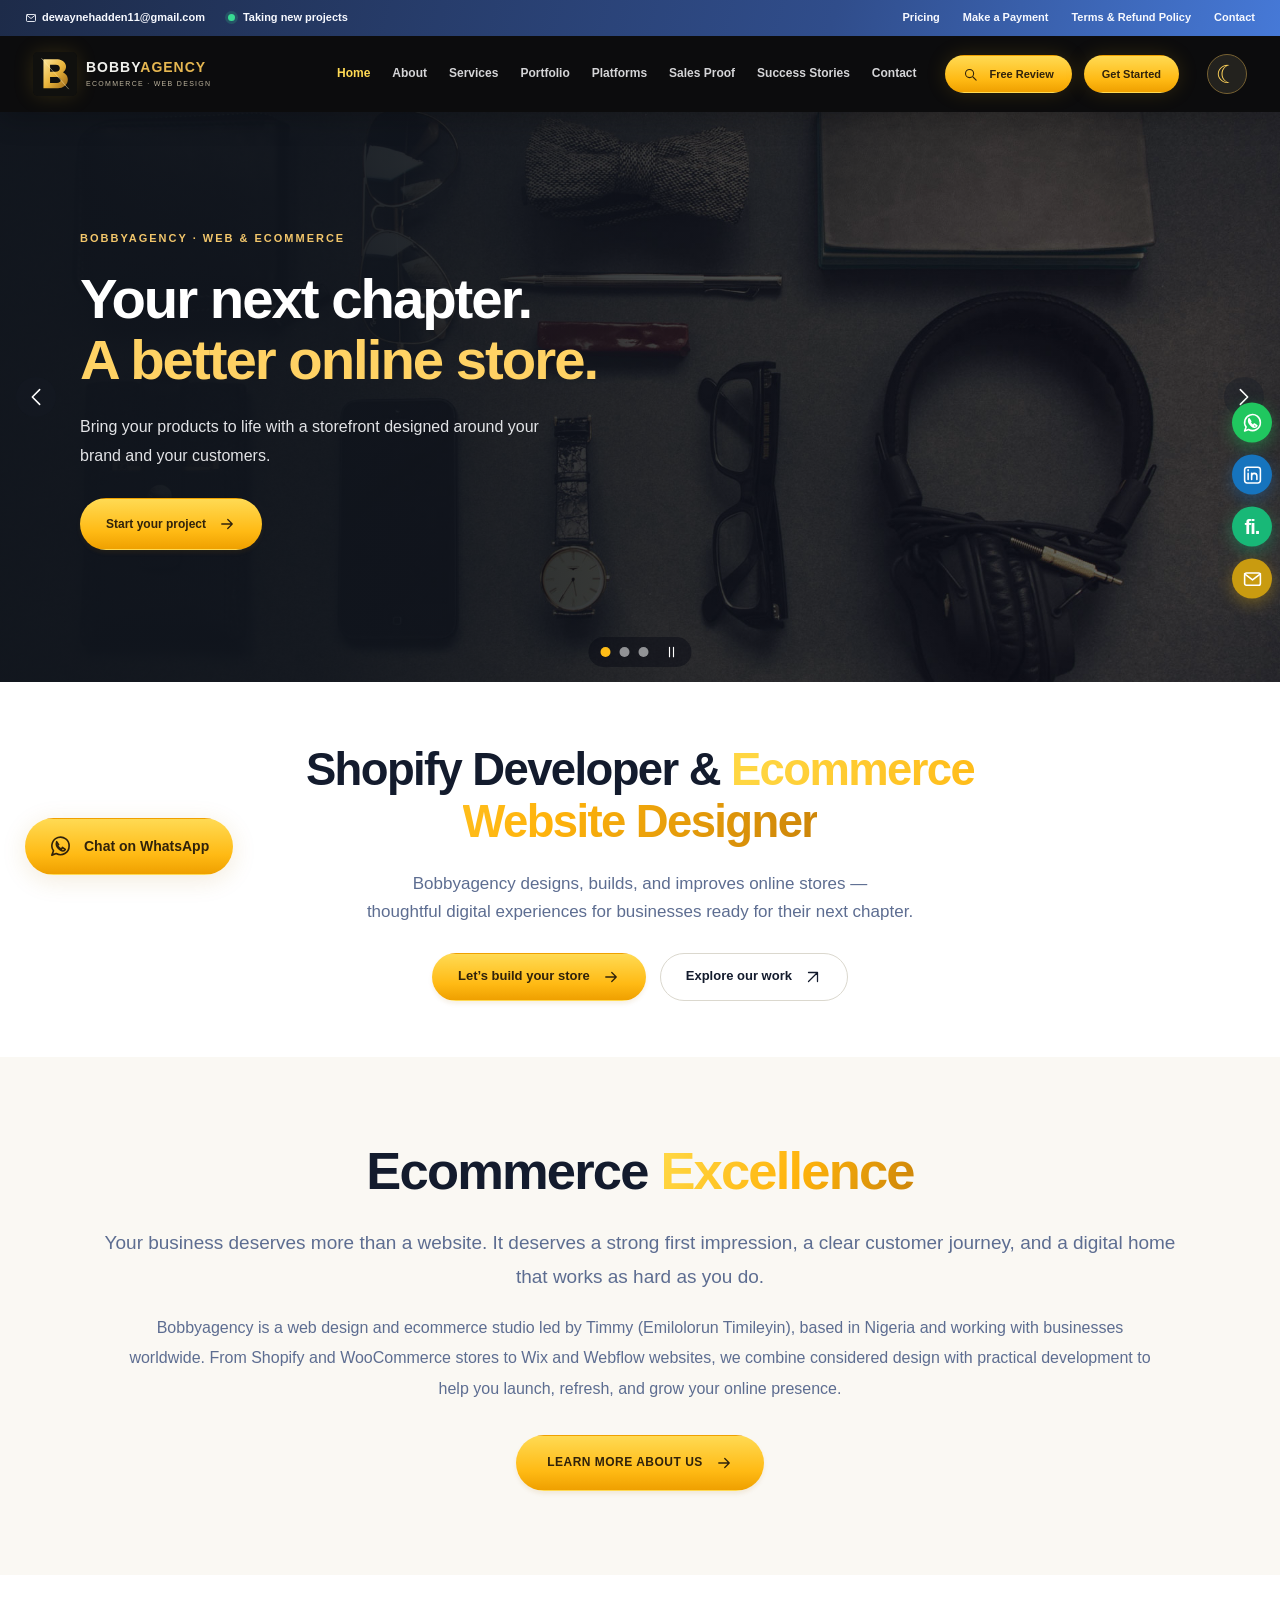
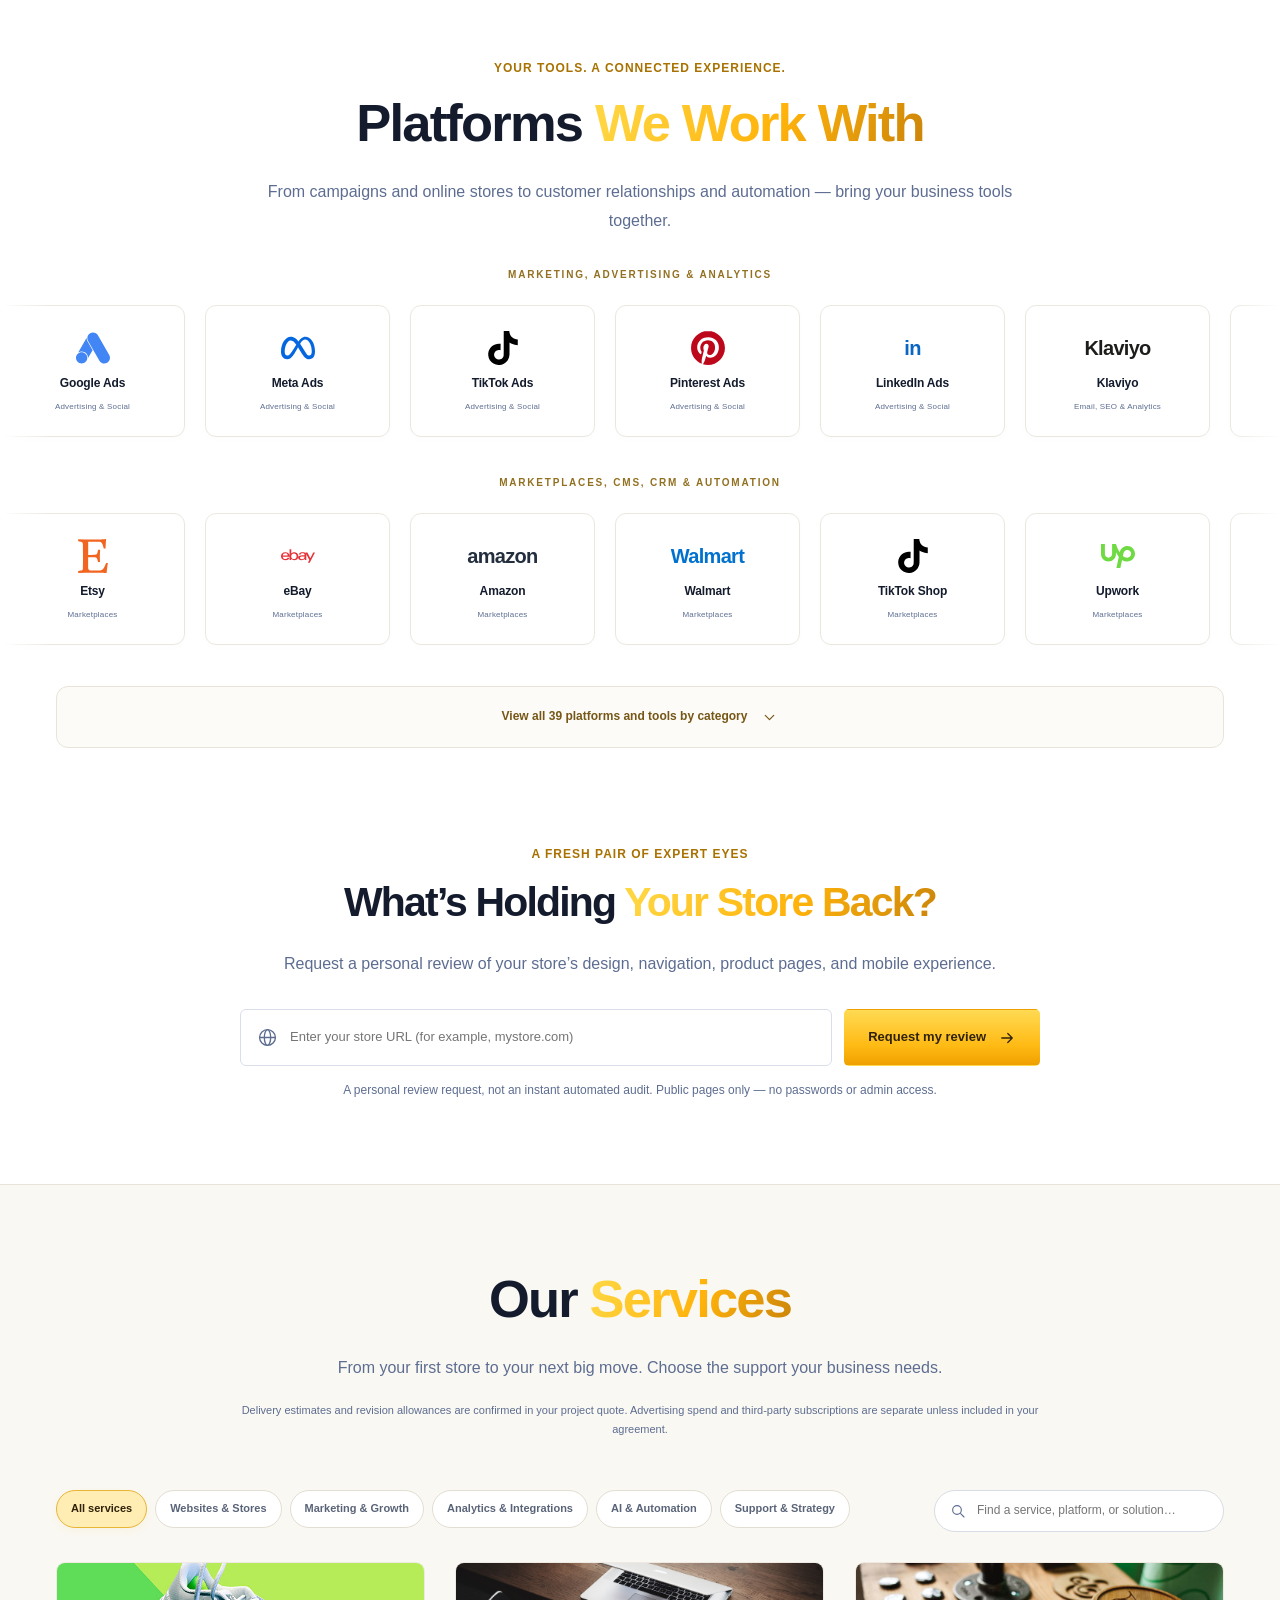
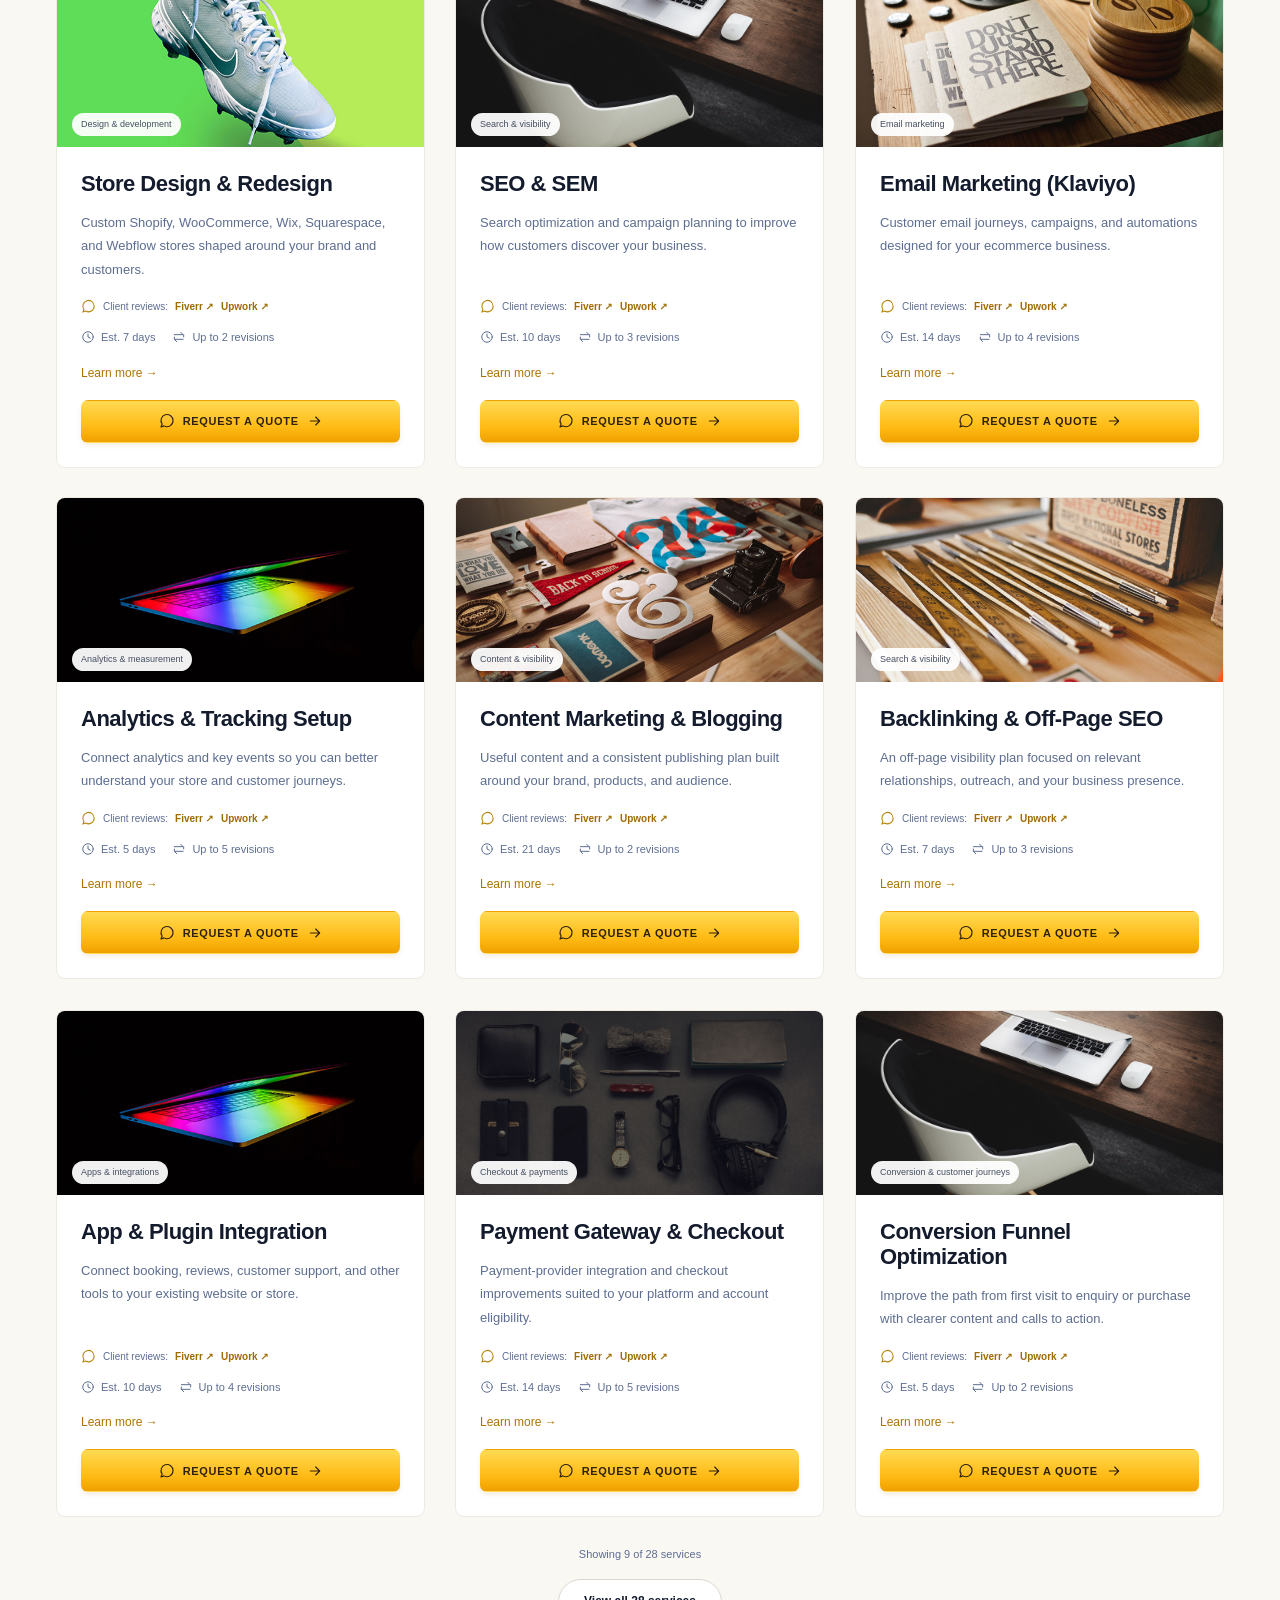
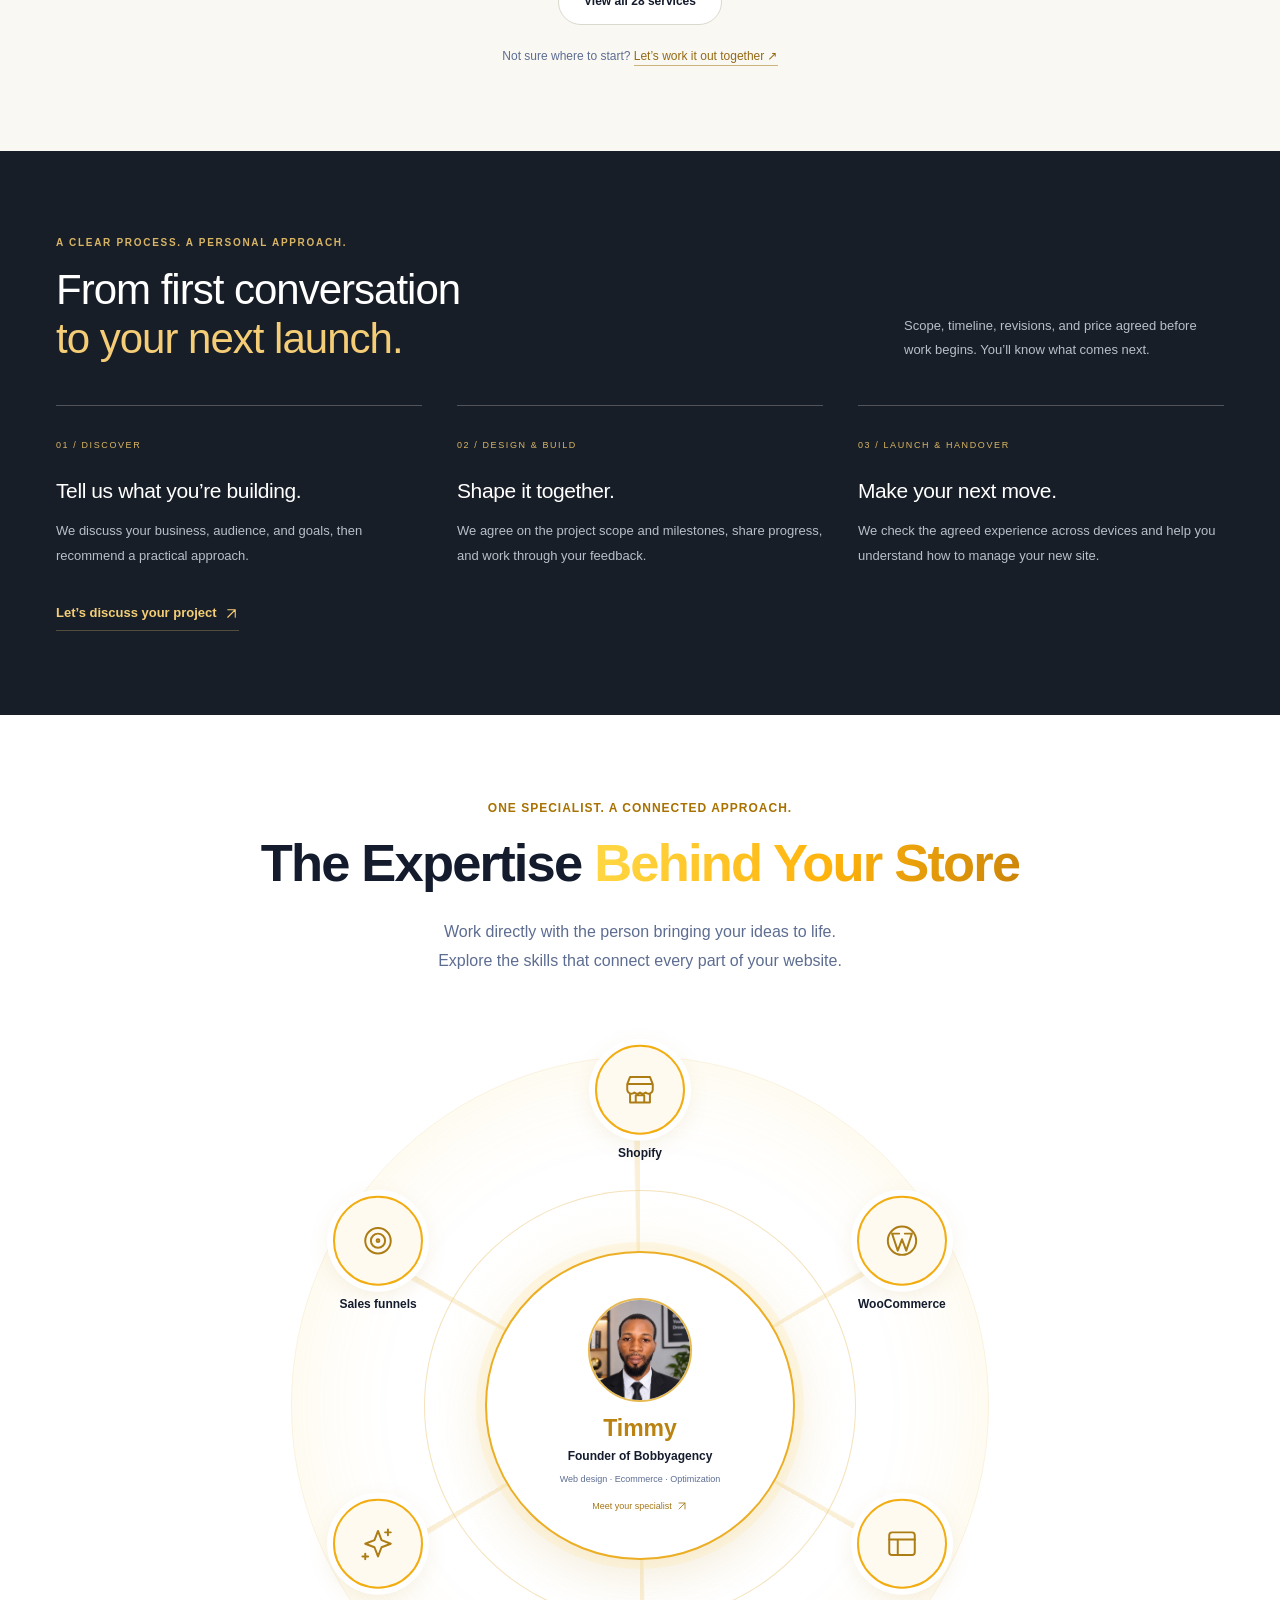
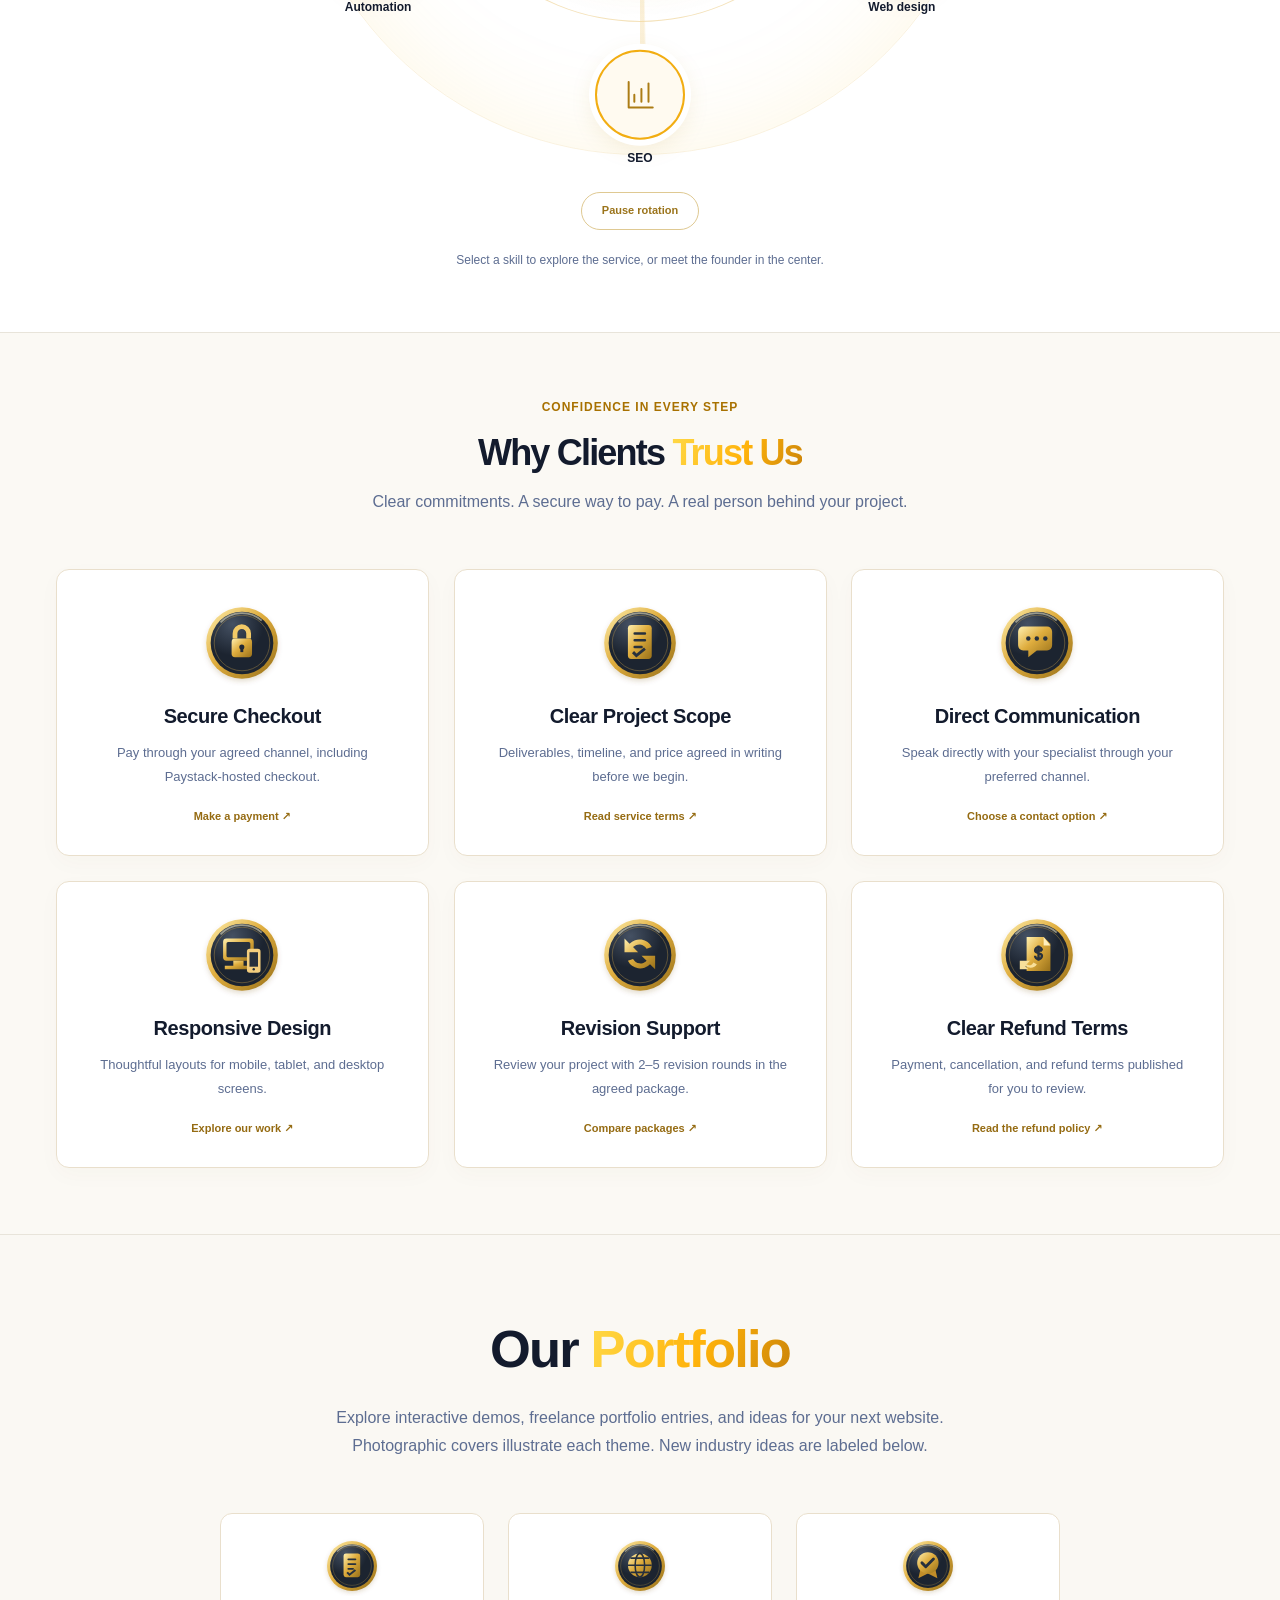
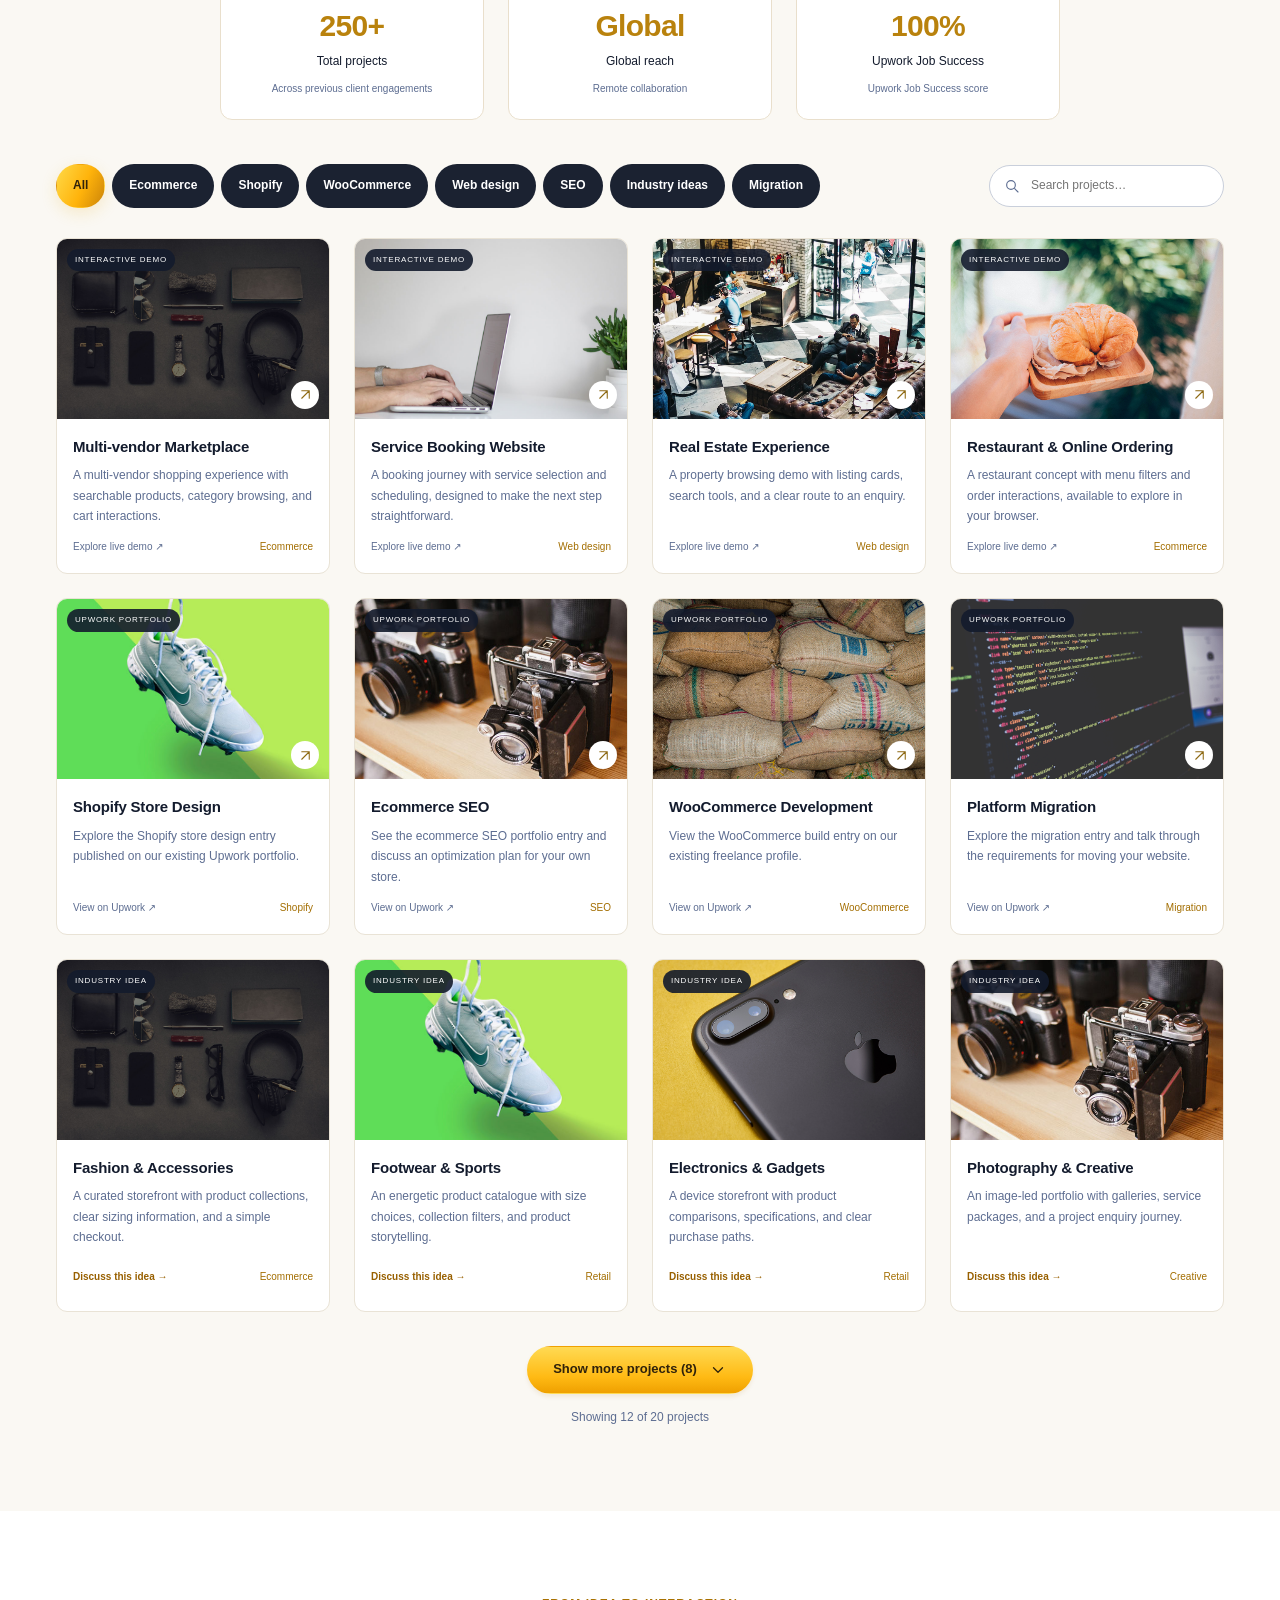
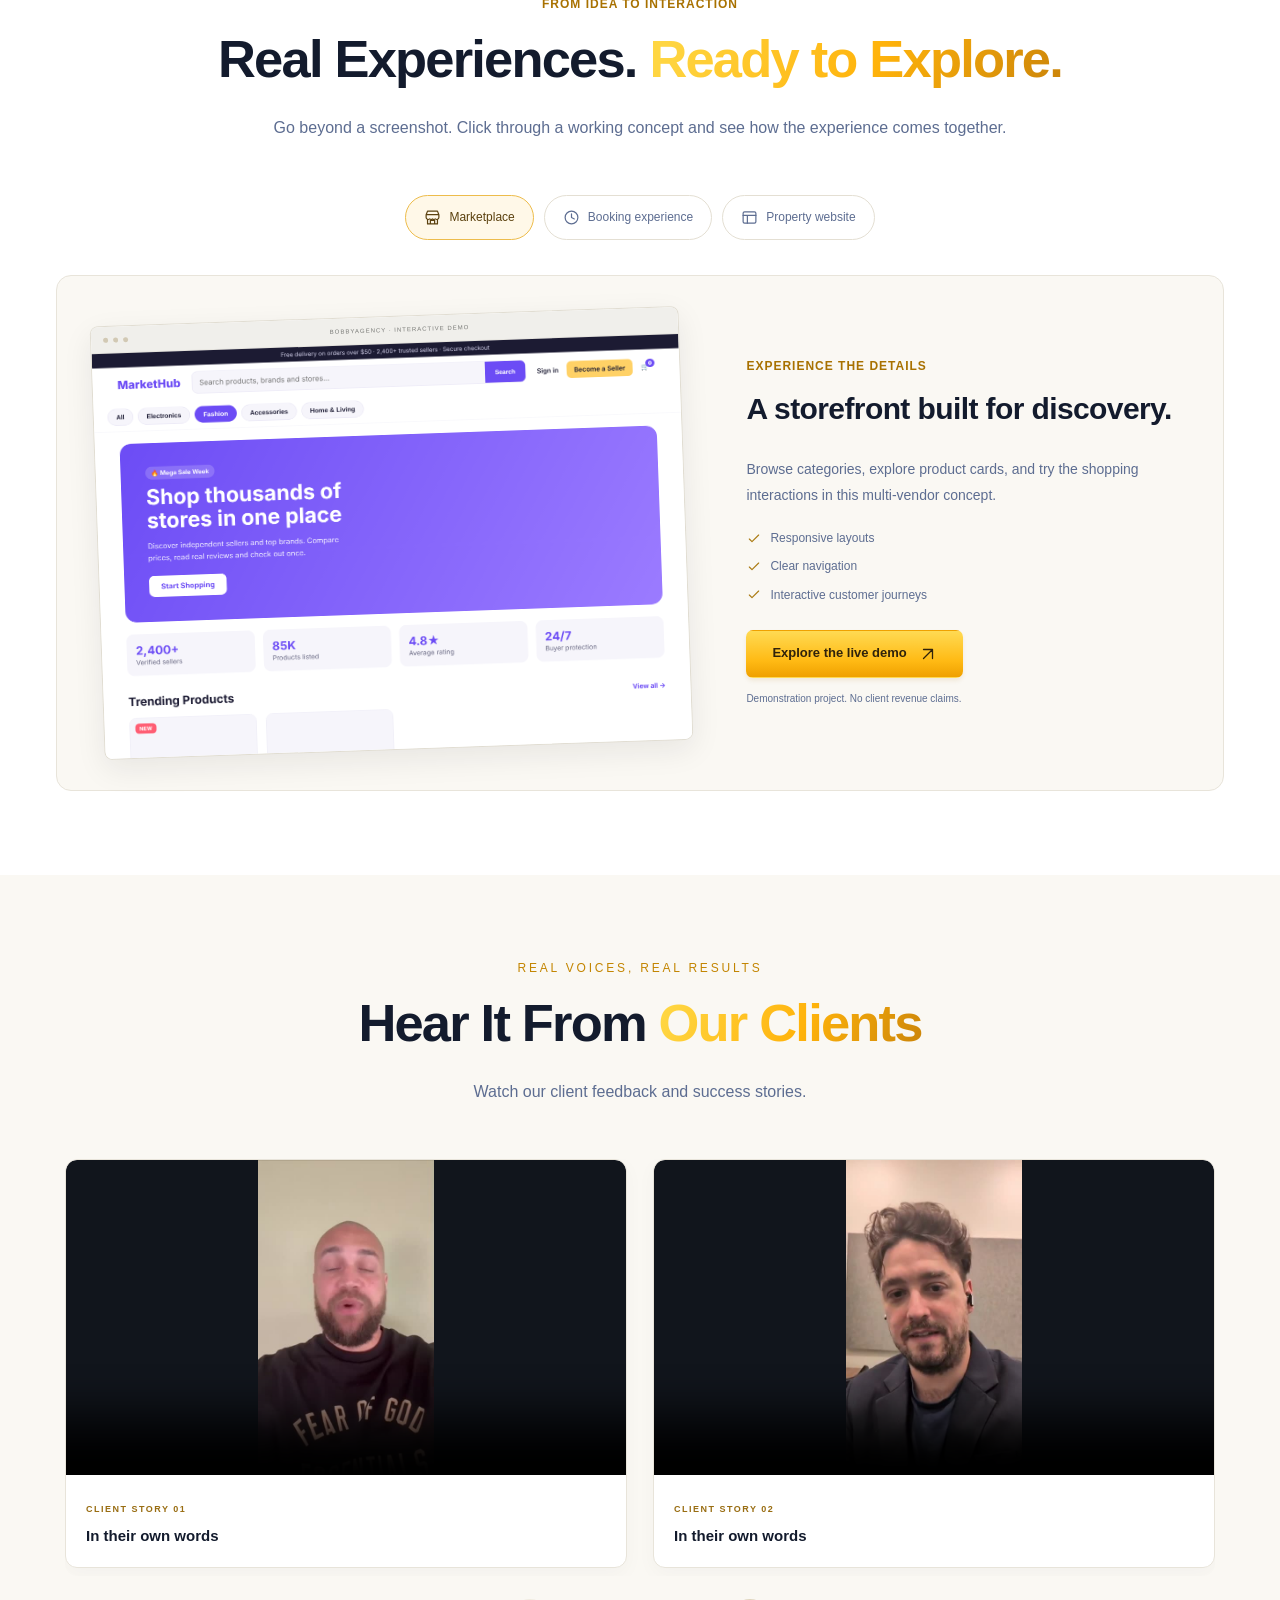
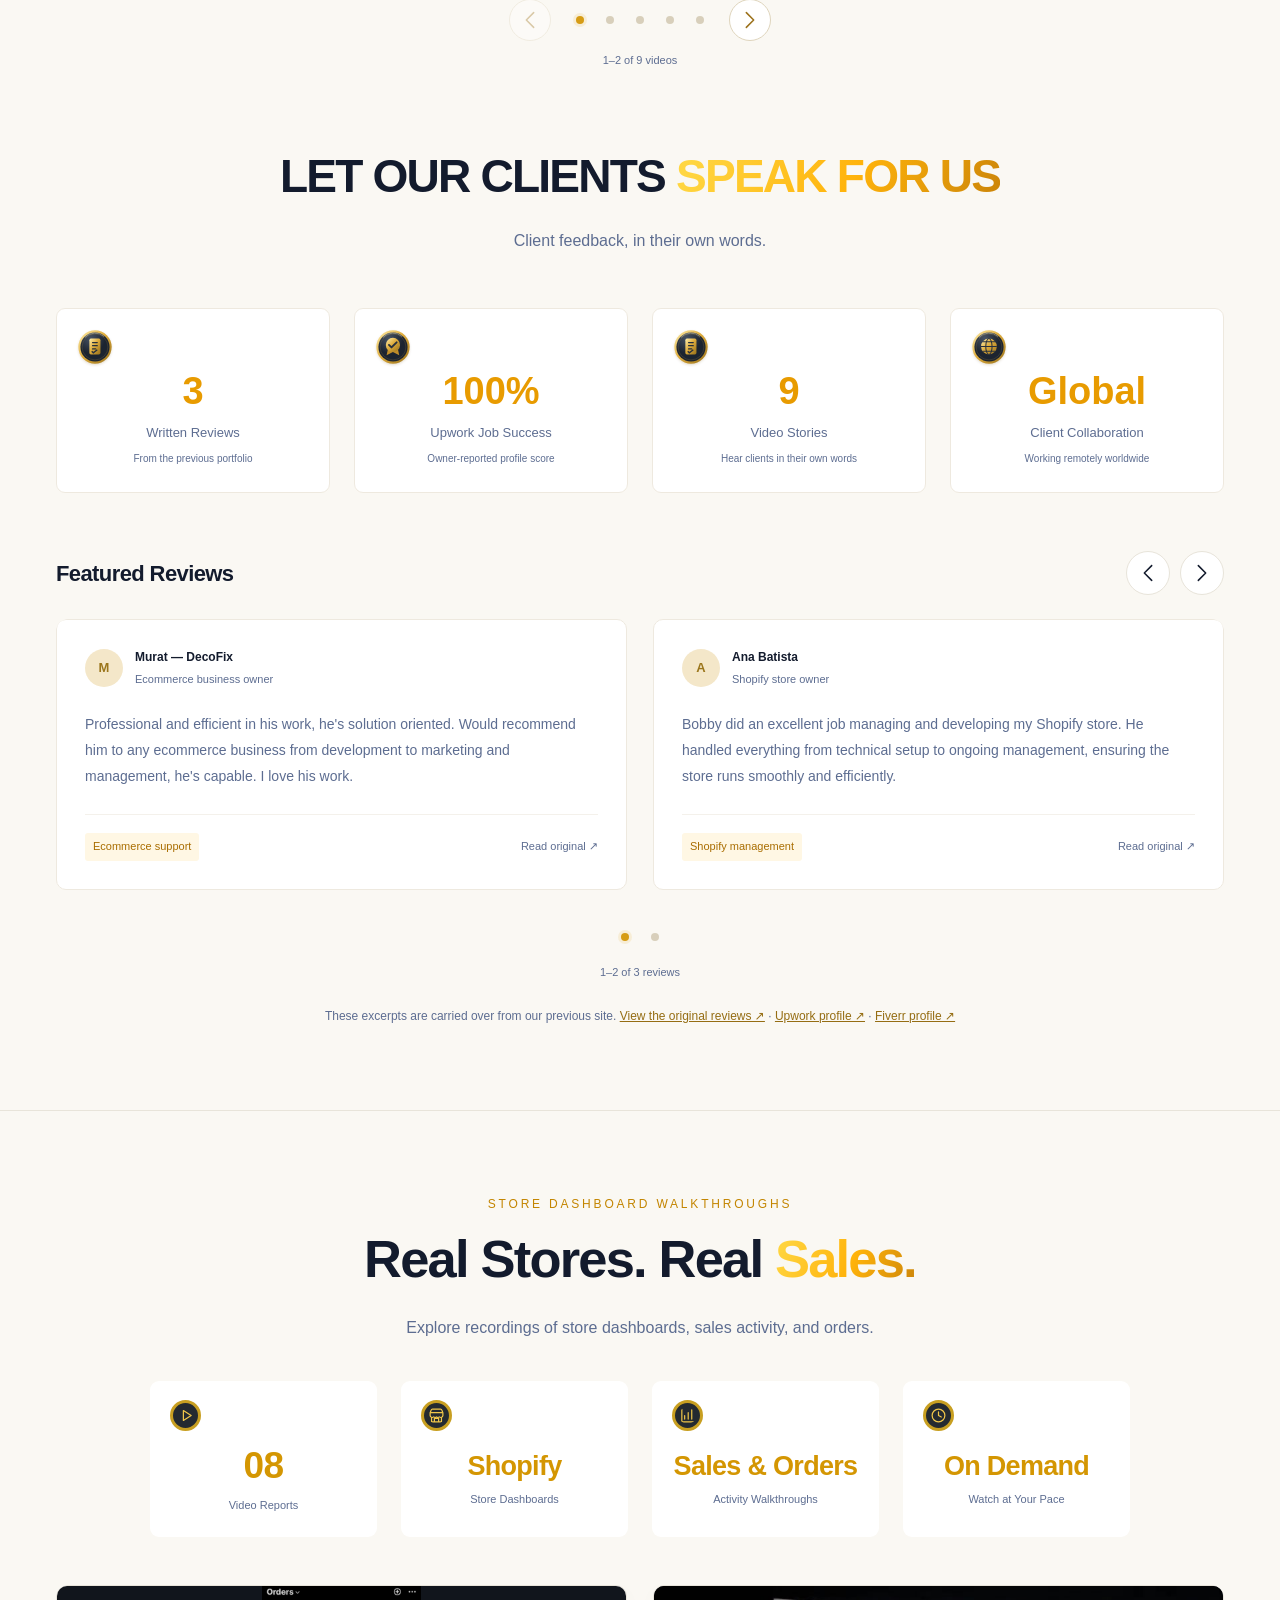
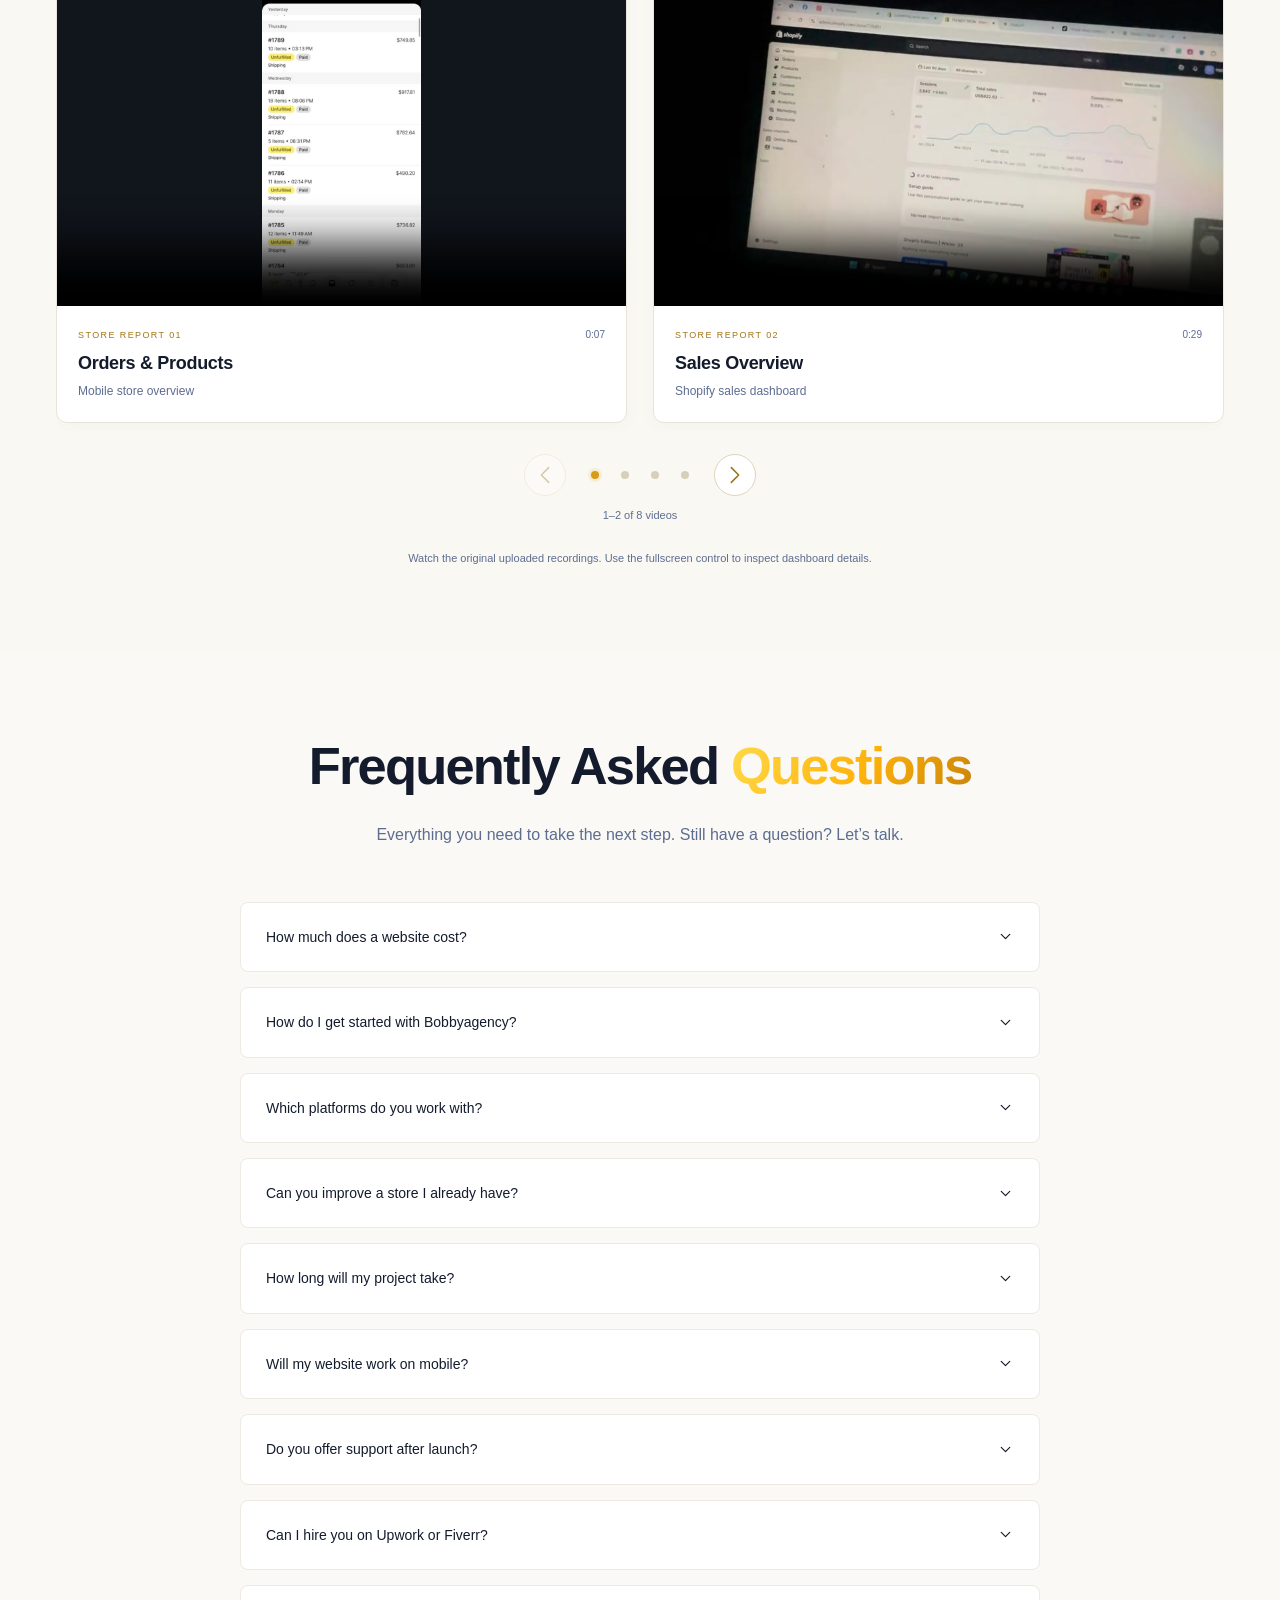
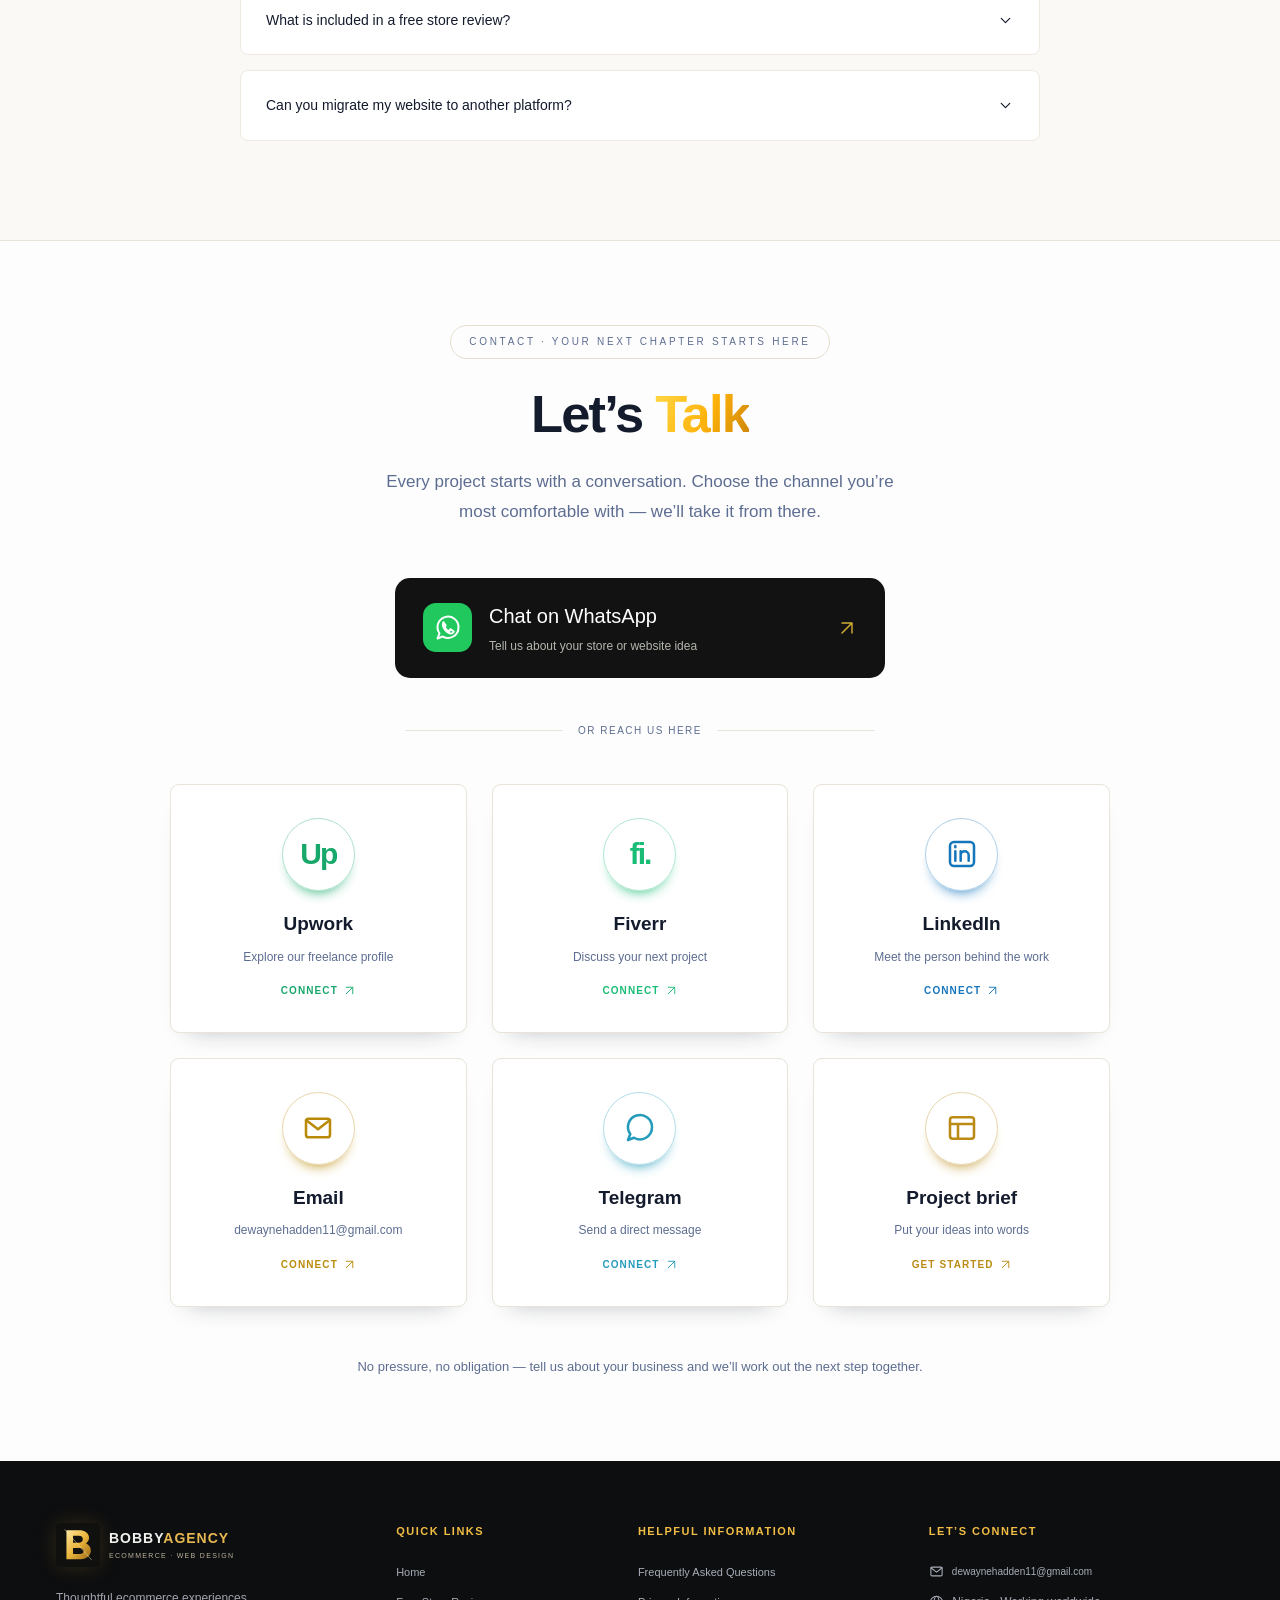
==== commit eb348ef9: "Add dedicated pricing and payment page with hosted checkout" ====
--- a/index.html
+++ b/index.html
@@ -11,12 +11,12 @@
 <meta property="og:image" content="https://dewaynehadden.github.io/Bobbyagency/assets/founder-desk.jpg">
 <meta property="og:image:alt" content="Timmy, founder of Bobbyagency, at his workspace">
 <meta name="twitter:card" content="summary_large_image">
-<script src="theme.js?v=20261026-theme"></script><link rel="icon" type="image/svg+xml" href="assets/brand.svg"><link rel="stylesheet" href="styles.css?v=20261026-app"><script src="site-data.js?v=20261026-reviews" defer></script><script src="app.js?v=20261026-reviews" defer></script>
+<script src="theme.js?v=20261026-theme"></script><link rel="icon" type="image/svg+xml" href="assets/brand.svg"><link rel="stylesheet" href="styles.css?v=20261028-payment"><script src="site-data.js?v=20261026-reviews" defer></script><script src="app.js?v=20261026-reviews" defer></script>
 <link rel="manifest" href="manifest.webmanifest"><link rel="apple-touch-icon" href="assets/app/apple-touch-icon.png"><meta name="apple-mobile-web-app-capable" content="yes"><meta name="apple-mobile-web-app-status-bar-style" content="black-translucent"><meta name="apple-mobile-web-app-title" content="Bobbyagency"><script src="pwa.js?v=20261026-app" defer></script></head>
 <body>
 <svg xmlns="http://www.w3.org/2000/svg" class="svg-sprite" aria-hidden="true"><symbol id="i-arrow" viewBox="0 0 24 24"><path d="M5 12h14m-6-6 6 6-6 6"/></symbol><symbol id="i-arrow-up" viewBox="0 0 24 24"><path d="M6 18 18 6M6 6h12v12"/></symbol><symbol id="i-chevron" viewBox="0 0 24 24"><path d="m8 4 8 8-8 8"/></symbol><symbol id="i-down" viewBox="0 0 24 24"><path d="m6 9 6 6 6-6"/></symbol><symbol id="i-close" viewBox="0 0 24 24"><path d="m6 6 12 12M6 18 18 6"/></symbol><symbol id="i-menu" viewBox="0 0 24 24"><path d="M4 6h16M4 12h16M4 18h16"/></symbol><symbol id="i-search" viewBox="0 0 24 24"><circle cx="10.5" cy="10.5" r="6.5"/><path d="m16 16 5 5"/></symbol><symbol id="i-store" viewBox="0 0 24 24"><path d="m3 8 2-5h14l2 5v4a3 3 0 0 1-5 2 3 3 0 0 1-4 0 3 3 0 0 1-4 0 3 3 0 0 1-5-2V8ZM5 15v6h14v-6M9 21v-5h6v5M3 8h18"/></symbol><symbol id="i-chart" viewBox="0 0 24 24"><path d="M4 3v18h17M8 17v-5m5 5V8m5 9V4"/></symbol><symbol id="i-mail" viewBox="0 0 24 24"><rect x="3" y="5" width="18" height="14" rx="2"/><path d="m3 6 9 7 9-7"/></symbol><symbol id="i-chat" viewBox="0 0 24 24"><path d="M21 11.5a9 9 0 0 1-13.5 7.8L3 21l1.7-4.5A9 9 0 1 1 21 11.5Z"/></symbol><symbol id="i-whatsapp" viewBox="0 0 24 24"><path d="M21 11.5a9 9 0 0 1-13.5 7.8L3 21l1.7-4.5A9 9 0 1 1 21 11.5Z"/><path d="m8 7 2 3-1 1c1 2 2 3 4 4l1-2 3 2c-2 5-11-2-9-8Z"/></symbol><symbol id="i-shield" viewBox="0 0 24 24"><path d="m12 2 8 3v6c0 5-4 8-8 11-4-3-8-6-8-11V5l8-3Z"/><path d="m8 12 3 3 5-6"/></symbol><symbol id="i-globe" viewBox="0 0 24 24"><circle cx="12" cy="12" r="10"/><ellipse cx="12" cy="12" rx="4" ry="10"/><path d="M2 12h20"/></symbol><symbol id="i-layout" viewBox="0 0 24 24"><rect x="3" y="4" width="18" height="16" rx="2"/><path d="M3 9h18M9 9v11"/></symbol><symbol id="i-target" viewBox="0 0 24 24"><circle cx="12" cy="12" r="9"/><circle cx="12" cy="12" r="5"/><circle cx="12" cy="12" r="1"/></symbol><symbol id="i-repeat" viewBox="0 0 24 24"><path d="M4 8h15l-4-4m4 12H4l4 4M20 8v4M4 16v-4"/></symbol><symbol id="i-puzzle" viewBox="0 0 24 24"><path d="M3 3h6a3 3 0 1 1 6 0h6v6a3 3 0 1 0 0 6v6h-6a3 3 0 1 0-6 0H3v-6a3 3 0 1 0 0-6V3Z"/></symbol><symbol id="i-sparkles" viewBox="0 0 24 24"><path d="m12 3 2.5 6.5L21 12l-6.5 2.5L12 21l-2.5-6.5L3 12l6.5-2.5L12 3Zm7-1v4m-2-2h4M3 19v4m-2-2h4"/></symbol><symbol id="i-wordpress" viewBox="0 0 24 24"><circle cx="12" cy="12" r="10"/><path d="m5 7 4 12 3-8 3 8 4-12M5 7h5m4 0h5"/></symbol><symbol id="i-check" viewBox="0 0 24 24"><path d="m5 12 4 4L19 6"/></symbol><symbol id="i-clock" viewBox="0 0 24 24"><circle cx="12" cy="12" r="9"/><path d="M12 7v5l4 2"/></symbol><symbol id="i-play" viewBox="0 0 24 24"><path d="m9 5 11 7-11 7V5Z"/></symbol><symbol id="i-pause" viewBox="0 0 24 24"><path d="M9 5v14M15 5v14"/></symbol><symbol id="i-link" viewBox="0 0 24 24"><path d="m10 14 4-4m-6 7-1 1a4 4 0 0 1-6-6l5-5a4 4 0 0 1 6 0m0 10a4 4 0 0 0 6 0l5-5a4 4 0 0 0-6-6l-1 1"/></symbol><symbol id="i-linkedin" viewBox="0 0 24 24"><rect x="3" y="3" width="18" height="18" rx="3"/><path d="M7 10v7m0-11v1m4 10v-7m0 3c0-4 6-4 6 0v4"/></symbol><symbol id="i-bag" viewBox="0 0 24 24"><path d="m5 7-2 14h18L19 7H5Zm3 1V6a4 4 0 0 1 8 0v2"/></symbol><symbol id="i-user" viewBox="0 0 24 24"><circle cx="12" cy="8" r="4"/><path d="M4 22v-2a8 8 0 0 1 16 0v2"/></symbol></svg>
 <a href="#main" class="skip-link">Skip to content</a>
-<div class="announcement-bar" aria-label="Announcements and quick links"><div class="announcement-inner"><div class="announcement-info"><a href="mailto:dewaynehadden11@gmail.com"><svg class="icon" aria-hidden="true"><use href="#i-mail"/></svg>dewaynehadden11@gmail.com</a><span class="availability"><span class="availability-dot" aria-hidden="true"></span>Taking new projects</span></div><nav class="announcement-links" aria-label="Quick links"><a href="https://dewaynehadden.github.io/services.html#pricing">Pricing</a><a href="https://paystack.shop/pay/wd0c70e6o9" target="_blank" rel="noopener noreferrer">Make a Payment</a><a href="terms.html">Terms &amp; Refund Policy</a><a href="#contact">Contact</a></nav></div></div>
+<div class="announcement-bar" aria-label="Announcements and quick links"><div class="announcement-inner"><div class="announcement-info"><a href="mailto:dewaynehadden11@gmail.com"><svg class="icon" aria-hidden="true"><use href="#i-mail"/></svg>dewaynehadden11@gmail.com</a><span class="availability"><span class="availability-dot" aria-hidden="true"></span>Taking new projects</span></div><nav class="announcement-links" aria-label="Quick links"><a href="payment.html#pricing">Pricing</a><a href="payment.html#start-project">Make a Payment</a><a href="terms.html">Terms &amp; Refund Policy</a><a href="#contact">Contact</a></nav></div></div>
 <header class="site-header"><div class="nav-container"><a class="brand" href="#home" aria-label="Bobbyagency home"><img decoding="async" src="assets/brand.svg" width="44" height="44" alt=""><span>BOBBY<span class="brand-gold">AGENCY</span><small>ECOMMERCE · WEB DESIGN</small></span></a><button type="button" class="theme-toggle" aria-label="Switch to night mode" aria-pressed="false"><span class="theme-symbol" aria-hidden="true">☾</span></button><button class="menu-toggle icon-button" aria-label="Open navigation" aria-expanded="false" aria-controls="main-navigation"><svg class="icon " aria-hidden="true"><use href="#i-menu"/></svg></button><nav id="main-navigation" aria-label="Main navigation"><a href="#home">Home</a><a href="#about">About</a><a href="#services">Services</a><a href="#portfolio">Portfolio</a><a href="#platforms">Platforms</a><a href="#sales-proof">Sales Proof</a><a href="#testimonials">Success Stories</a><a href="#contact">Contact</a><div class="mobile-nav-actions"><a class="button gold" href="#audit">Free store review</a><button class="button outline" data-quote="general">Get started</button></div></nav><div class="header-actions"><a href="#audit" class="button gold"><svg class="icon " aria-hidden="true"><use href="#i-search"/></svg> Free Review</a><button class="button gold" data-quote="general">Get Started</button></div></div></header>
 <main id="main">
 <section id="home" class="home-section">
@@ -34,7 +34,7 @@
 <section id="services" class="section warm"><div class="container"><div class="section-heading centered"><h2>Our <span class="gold-text">Services</span></h2><p class="section-subtitle">From your first store to your next big move. Choose the support your business needs.</p><p class="small-note service-package-note">Delivery estimates and revision allowances are confirmed in your project quote. Advertising spend and third-party subscriptions are separate unless included in your agreement.</p></div><div class="service-finder" hidden><div class="service-filter-buttons" role="group" aria-label="Filter services by category"><button class="service-filter-button" type="button" data-service-filter="All services" aria-pressed="true">All services</button><button class="service-filter-button" type="button" data-service-filter="Websites & Stores" aria-pressed="false">Websites & Stores</button><button class="service-filter-button" type="button" data-service-filter="Marketing & Growth" aria-pressed="false">Marketing & Growth</button><button class="service-filter-button" type="button" data-service-filter="Analytics & Integrations" aria-pressed="false">Analytics & Integrations</button><button class="service-filter-button" type="button" data-service-filter="AI & Automation" aria-pressed="false">AI & Automation</button><button class="service-filter-button" type="button" data-service-filter="Support & Strategy" aria-pressed="false">Support & Strategy</button></div><label class="service-search"><svg class="icon" aria-hidden="true"><use href="#i-search"/></svg><span class="sr-only">Search services</span><input id="service-search" type="search" placeholder="Find a service, platform, or solution…" autocomplete="off" aria-describedby="service-results-count"></label></div><div class="services-grid" id="services-grid"><article class="service-card"><div class="service-image"><img class="service-real-photo" src="assets/services/photos/store-products.jpg" alt="A photographed sneaker product on a bright studio background" width="600" height="450" loading="lazy" decoding="async"><span class="service-category">Design &amp; development</span></div><div class="service-content"><h3>Store Design &amp; Redesign</h3><p>Custom Shopify, WooCommerce, Wix, Squarespace, and Webflow stores shaped around your brand and customers.</p><div class="service-review-line"><svg class="icon" aria-hidden="true"><use href="#i-chat"/></svg><span>Client reviews:</span><a href="https://www.fiverr.com/emiloloruntinmy" target="_blank" rel="noopener">Fiverr ↗</a><a href="https://www.upwork.com/freelancers/~01d8f8c1ff8dccffea" target="_blank" rel="noopener">Upwork ↗</a></div><div class="service-package-meta"><span><svg class="icon" aria-hidden="true"><use href="#i-clock"/></svg>Est. 7 days</span><span><svg class="icon" aria-hidden="true"><use href="#i-repeat"/></svg>Up to 2 revisions</span></div><button class="learn-more" data-service="0">Learn more <span aria-hidden="true">→</span></button><button class="button gold service-quote" data-quote="0"><svg class="icon" aria-hidden="true"><use href="#i-chat"/></svg> Request a quote <svg class="icon" aria-hidden="true"><use href="#i-arrow"/></svg></button></div></article><article class="service-card"><div class="service-image"><img class="service-real-photo" src="assets/banners/design-workspace.jpg" alt="A laptop and mouse on a wooden office desk" width="1900" height="1267" loading="lazy" decoding="async"><span class="service-category">Search &amp; visibility</span></div><div class="service-content"><h3>SEO &amp; SEM</h3><p>Search optimization and campaign planning to improve how customers discover your business.</p><div class="service-review-line"><svg class="icon" aria-hidden="true"><use href="#i-chat"/></svg><span>Client reviews:</span><a href="https://www.fiverr.com/emiloloruntinmy" target="_blank" rel="noopener">Fiverr ↗</a><a href="https://www.upwork.com/freelancers/~01d8f8c1ff8dccffea" target="_blank" rel="noopener">Upwork ↗</a></div><div class="service-package-meta"><span><svg class="icon" aria-hidden="true"><use href="#i-clock"/></svg>Est. 10 days</span><span><svg class="icon" aria-hidden="true"><use href="#i-repeat"/></svg>Up to 3 revisions</span></div><button class="learn-more" data-service="1">Learn more <span aria-hidden="true">→</span></button><button class="button gold service-quote" data-quote="1"><svg class="icon" aria-hidden="true"><use href="#i-chat"/></svg> Request a quote <svg class="icon" aria-hidden="true"><use href="#i-arrow"/></svg></button></div></article><article class="service-card"><div class="service-image"><img class="service-real-photo" src="assets/services/photos/content-workspace.jpg" alt="A desk with a printed notebook, buttons, and creative materials" width="650" height="350" loading="lazy" decoding="async"><span class="service-category">Email marketing</span></div><div class="service-content"><h3>Email Marketing (Klaviyo)</h3><p>Customer email journeys, campaigns, and automations designed for your ecommerce business.</p><div class="service-review-line"><svg class="icon" aria-hidden="true"><use href="#i-chat"/></svg><span>Client reviews:</span><a href="https://www.fiverr.com/emiloloruntinmy" target="_blank" rel="noopener">Fiverr ↗</a><a href="https://www.upwork.com/freelancers/~01d8f8c1ff8dccffea" target="_blank" rel="noopener">Upwork ↗</a></div><div class="service-package-meta"><span><svg class="icon" aria-hidden="true"><use href="#i-clock"/></svg>Est. 14 days</span><span><svg class="icon" aria-hidden="true"><use href="#i-repeat"/></svg>Up to 4 revisions</span></div><button class="learn-more" data-service="2">Learn more <span aria-hidden="true">→</span></button><button class="button gold service-quote" data-quote="2"><svg class="icon" aria-hidden="true"><use href="#i-chat"/></svg> Request a quote <svg class="icon" aria-hidden="true"><use href="#i-arrow"/></svg></button></div></article><article class="service-card"><div class="service-image"><img class="service-real-photo" src="assets/services/photos/digital-device.jpg" alt="A laptop photographed with colorful screen lighting" width="600" height="450" loading="lazy" decoding="async"><span class="service-category">Analytics &amp; measurement</span></div><div class="service-content"><h3>Analytics &amp; Tracking Setup</h3><p>Connect analytics and key events so you can better understand your store and customer journeys.</p><div class="service-review-line"><svg class="icon" aria-hidden="true"><use href="#i-chat"/></svg><span>Client reviews:</span><a href="https://www.fiverr.com/emiloloruntinmy" target="_blank" rel="noopener">Fiverr ↗</a><a href="https://www.upwork.com/freelancers/~01d8f8c1ff8dccffea" target="_blank" rel="noopener">Upwork ↗</a></div><div class="service-package-meta"><span><svg class="icon" aria-hidden="true"><use href="#i-clock"/></svg>Est. 5 days</span><span><svg class="icon" aria-hidden="true"><use href="#i-repeat"/></svg>Up to 5 revisions</span></div><button class="learn-more" data-service="3">Learn more <span aria-hidden="true">→</span></button><button class="button gold service-quote" data-quote="3"><svg class="icon" aria-hidden="true"><use href="#i-chat"/></svg> Request a quote <svg class="icon" aria-hidden="true"><use href="#i-arrow"/></svg></button></div></article><article class="service-card"><div class="service-image"><img class="service-real-photo" src="assets/services/photos/brand-content.jpg" alt="A creative workspace with printed design materials and stationery" width="650" height="350" loading="lazy" decoding="async"><span class="service-category">Content &amp; visibility</span></div><div class="service-content"><h3>Content Marketing &amp; Blogging</h3><p>Useful content and a consistent publishing plan built around your brand, products, and audience.</p><div class="service-review-line"><svg class="icon" aria-hidden="true"><use href="#i-chat"/></svg><span>Client reviews:</span><a href="https://www.fiverr.com/emiloloruntinmy" target="_blank" rel="noopener">Fiverr ↗</a><a href="https://www.upwork.com/freelancers/~01d8f8c1ff8dccffea" target="_blank" rel="noopener">Upwork ↗</a></div><div class="service-package-meta"><span><svg class="icon" aria-hidden="true"><use href="#i-clock"/></svg>Est. 21 days</span><span><svg class="icon" aria-hidden="true"><use href="#i-repeat"/></svg>Up to 2 revisions</span></div><button class="learn-more" data-service="4">Learn more <span aria-hidden="true">→</span></button><button class="button gold service-quote" data-quote="4"><svg class="icon" aria-hidden="true"><use href="#i-chat"/></svg> Request a quote <svg class="icon" aria-hidden="true"><use href="#i-arrow"/></svg></button></div></article><article class="service-card"><div class="service-image"><img class="service-real-photo" src="assets/services/photos/creative-workspace.jpg" alt="A workspace with pencils, rulers, and design equipment" width="650" height="350" loading="lazy" decoding="async"><span class="service-category">Search &amp; visibility</span></div><div class="service-content"><h3>Backlinking &amp; Off-Page SEO</h3><p>An off-page visibility plan focused on relevant relationships, outreach, and your business presence.</p><div class="service-review-line"><svg class="icon" aria-hidden="true"><use href="#i-chat"/></svg><span>Client reviews:</span><a href="https://www.fiverr.com/emiloloruntinmy" target="_blank" rel="noopener">Fiverr ↗</a><a href="https://www.upwork.com/freelancers/~01d8f8c1ff8dccffea" target="_blank" rel="noopener">Upwork ↗</a></div><div class="service-package-meta"><span><svg class="icon" aria-hidden="true"><use href="#i-clock"/></svg>Est. 7 days</span><span><svg class="icon" aria-hidden="true"><use href="#i-repeat"/></svg>Up to 3 revisions</span></div><button class="learn-more" data-service="5">Learn more <span aria-hidden="true">→</span></button><button class="button gold service-quote" data-quote="5"><svg class="icon" aria-hidden="true"><use href="#i-chat"/></svg> Request a quote <svg class="icon" aria-hidden="true"><use href="#i-arrow"/></svg></button></div></article><article class="service-card"><div class="service-image"><img class="service-real-photo" src="assets/services/photos/digital-device.jpg" alt="A laptop photographed with colorful screen lighting" width="600" height="450" loading="lazy" decoding="async"><span class="service-category">Apps &amp; integrations</span></div><div class="service-content"><h3>App &amp; Plugin Integration</h3><p>Connect booking, reviews, customer support, and other tools to your existing website or store.</p><div class="service-review-line"><svg class="icon" aria-hidden="true"><use href="#i-chat"/></svg><span>Client reviews:</span><a href="https://www.fiverr.com/emiloloruntinmy" target="_blank" rel="noopener">Fiverr ↗</a><a href="https://www.upwork.com/freelancers/~01d8f8c1ff8dccffea" target="_blank" rel="noopener">Upwork ↗</a></div><div class="service-package-meta"><span><svg class="icon" aria-hidden="true"><use href="#i-clock"/></svg>Est. 10 days</span><span><svg class="icon" aria-hidden="true"><use href="#i-repeat"/></svg>Up to 4 revisions</span></div><button class="learn-more" data-service="6">Learn more <span aria-hidden="true">→</span></button><button class="button gold service-quote" data-quote="6"><svg class="icon" aria-hidden="true"><use href="#i-chat"/></svg> Request a quote <svg class="icon" aria-hidden="true"><use href="#i-arrow"/></svg></button></div></article><article class="service-card"><div class="service-image"><img class="service-real-photo" src="assets/banners/ecommerce-workspace.jpg" alt="A flat-lay photograph of products, a smartphone, and accessories" width="1900" height="1250" loading="lazy" decoding="async"><span class="service-category">Checkout &amp; payments</span></div><div class="service-content"><h3>Payment Gateway &amp; Checkout</h3><p>Payment-provider integration and checkout improvements suited to your platform and account eligibility.</p><div class="service-review-line"><svg class="icon" aria-hidden="true"><use href="#i-chat"/></svg><span>Client reviews:</span><a href="https://www.fiverr.com/emiloloruntinmy" target="_blank" rel="noopener">Fiverr ↗</a><a href="https://www.upwork.com/freelancers/~01d8f8c1ff8dccffea" target="_blank" rel="noopener">Upwork ↗</a></div><div class="service-package-meta"><span><svg class="icon" aria-hidden="true"><use href="#i-clock"/></svg>Est. 14 days</span><span><svg class="icon" aria-hidden="true"><use href="#i-repeat"/></svg>Up to 5 revisions</span></div><button class="learn-more" data-service="7">Learn more <span aria-hidden="true">→</span></button><button class="button gold service-quote" data-quote="7"><svg class="icon" aria-hidden="true"><use href="#i-chat"/></svg> Request a quote <svg class="icon" aria-hidden="true"><use href="#i-arrow"/></svg></button></div></article><article class="service-card"><div class="service-image"><img class="service-real-photo" src="assets/banners/design-workspace.jpg" alt="A laptop and mouse on a wooden office desk" width="1900" height="1267" loading="lazy" decoding="async"><span class="service-category">Conversion &amp; customer journeys</span></div><div class="service-content"><h3>Conversion Funnel Optimization</h3><p>Improve the path from first visit to enquiry or purchase with clearer content and calls to action.</p><div class="service-review-line"><svg class="icon" aria-hidden="true"><use href="#i-chat"/></svg><span>Client reviews:</span><a href="https://www.fiverr.com/emiloloruntinmy" target="_blank" rel="noopener">Fiverr ↗</a><a href="https://www.upwork.com/freelancers/~01d8f8c1ff8dccffea" target="_blank" rel="noopener">Upwork ↗</a></div><div class="service-package-meta"><span><svg class="icon" aria-hidden="true"><use href="#i-clock"/></svg>Est. 5 days</span><span><svg class="icon" aria-hidden="true"><use href="#i-repeat"/></svg>Up to 2 revisions</span></div><button class="learn-more" data-service="8">Learn more <span aria-hidden="true">→</span></button><button class="button gold service-quote" data-quote="8"><svg class="icon" aria-hidden="true"><use href="#i-chat"/></svg> Request a quote <svg class="icon" aria-hidden="true"><use href="#i-arrow"/></svg></button></div></article><article class="service-card"><div class="service-image"><img class="service-real-photo" src="assets/services/photos/product-research.jpg" alt="A collection of camera products displayed for comparison" width="650" height="350" loading="lazy" decoding="async"><span class="service-category">Product discovery</span></div><div class="service-content"><h3>Google Merchant &amp; Analytics</h3><p>Product feed and Google Merchant Center configuration with analytics to support ecommerce discovery.</p><div class="service-review-line"><svg class="icon" aria-hidden="true"><use href="#i-chat"/></svg><span>Client reviews:</span><a href="https://www.fiverr.com/emiloloruntinmy" target="_blank" rel="noopener">Fiverr ↗</a><a href="https://www.upwork.com/freelancers/~01d8f8c1ff8dccffea" target="_blank" rel="noopener">Upwork ↗</a></div><div class="service-package-meta"><span><svg class="icon" aria-hidden="true"><use href="#i-clock"/></svg>Est. 21 days</span><span><svg class="icon" aria-hidden="true"><use href="#i-repeat"/></svg>Up to 3 revisions</span></div><button class="learn-more" data-service="9">Learn more <span aria-hidden="true">→</span></button><button class="button gold service-quote" data-quote="9"><svg class="icon" aria-hidden="true"><use href="#i-chat"/></svg> Request a quote <svg class="icon" aria-hidden="true"><use href="#i-arrow"/></svg></button></div></article><article class="service-card"><div class="service-image"><img class="service-real-photo" src="assets/banners/design-workspace.jpg" alt="A laptop and mouse on a wooden office desk" width="1900" height="1267" loading="lazy" decoding="async"><span class="service-category">Search &amp; visibility</span></div><div class="service-content"><h3>Google Search Console</h3><p>Connect Search Console and review indexing, search performance, and technical site signals.</p><div class="service-review-line"><svg class="icon" aria-hidden="true"><use href="#i-chat"/></svg><span>Client reviews:</span><a href="https://www.fiverr.com/emiloloruntinmy" target="_blank" rel="noopener">Fiverr ↗</a><a href="https://www.upwork.com/freelancers/~01d8f8c1ff8dccffea" target="_blank" rel="noopener">Upwork ↗</a></div><div class="service-package-meta"><span><svg class="icon" aria-hidden="true"><use href="#i-clock"/></svg>Est. 7 days</span><span><svg class="icon" aria-hidden="true"><use href="#i-repeat"/></svg>Up to 4 revisions</span></div><button class="learn-more" data-service="10">Learn more <span aria-hidden="true">→</span></button><button class="button gold service-quote" data-quote="10"><svg class="icon" aria-hidden="true"><use href="#i-chat"/></svg> Request a quote <svg class="icon" aria-hidden="true"><use href="#i-arrow"/></svg></button></div></article><article class="service-card"><div class="service-image"><img class="service-real-photo" src="assets/services/photos/store-products.jpg" alt="A photographed sneaker product on a bright studio background" width="600" height="450" loading="lazy" decoding="async"><span class="service-category">Ecommerce setup</span></div><div class="service-content"><h3>Dropshipping Solutions</h3><p>Store setup, supplier research, and product organization for a considered dropshipping launch.</p><div class="service-review-line"><svg class="icon" aria-hidden="true"><use href="#i-chat"/></svg><span>Client reviews:</span><a href="https://www.fiverr.com/emiloloruntinmy" target="_blank" rel="noopener">Fiverr ↗</a><a href="https://www.upwork.com/freelancers/~01d8f8c1ff8dccffea" target="_blank" rel="noopener">Upwork ↗</a></div><div class="service-package-meta"><span><svg class="icon" aria-hidden="true"><use href="#i-clock"/></svg>Est. 10 days</span><span><svg class="icon" aria-hidden="true"><use href="#i-repeat"/></svg>Up to 5 revisions</span></div><button class="learn-more" data-service="11">Learn more <span aria-hidden="true">→</span></button><button class="button gold service-quote" data-quote="11"><svg class="icon" aria-hidden="true"><use href="#i-chat"/></svg> Request a quote <svg class="icon" aria-hidden="true"><use href="#i-arrow"/></svg></button></div></article><article class="service-card"><div class="service-image"><img class="service-real-photo" src="assets/services/photos/brand-content.jpg" alt="A creative workspace with printed design materials and stationery" width="650" height="350" loading="lazy" decoding="async"><span class="service-category">Marketing &amp; advertising</span></div><div class="service-content"><h3>Multi Channel Marketing</h3><p>Plan coordinated messaging and campaigns across the channels relevant to your customers.</p><div class="service-review-line"><svg class="icon" aria-hidden="true"><use href="#i-chat"/></svg><span>Client reviews:</span><a href="https://www.fiverr.com/emiloloruntinmy" target="_blank" rel="noopener">Fiverr ↗</a><a href="https://www.upwork.com/freelancers/~01d8f8c1ff8dccffea" target="_blank" rel="noopener">Upwork ↗</a></div><div class="service-package-meta"><span><svg class="icon" aria-hidden="true"><use href="#i-clock"/></svg>Est. 14 days</span><span><svg class="icon" aria-hidden="true"><use href="#i-repeat"/></svg>Up to 2 revisions</span></div><button class="learn-more" data-service="12">Learn more <span aria-hidden="true">→</span></button><button class="button gold service-quote" data-quote="12"><svg class="icon" aria-hidden="true"><use href="#i-chat"/></svg> Request a quote <svg class="icon" aria-hidden="true"><use href="#i-arrow"/></svg></button></div></article><article class="service-card"><div class="service-image"><img class="service-real-photo" src="assets/services/photos/digital-device.jpg" alt="A laptop photographed with colorful screen lighting" width="600" height="450" loading="lazy" decoding="async"><span class="service-category">AI &amp; customer experience</span></div><div class="service-content"><h3>AI Shopping Optimization</h3><p>Review opportunities for product discovery, recommendations, and AI-assisted shopping experiences.</p><div class="service-review-line"><svg class="icon" aria-hidden="true"><use href="#i-chat"/></svg><span>Client reviews:</span><a href="https://www.fiverr.com/emiloloruntinmy" target="_blank" rel="noopener">Fiverr ↗</a><a href="https://www.upwork.com/freelancers/~01d8f8c1ff8dccffea" target="_blank" rel="noopener">Upwork ↗</a></div><div class="service-package-meta"><span><svg class="icon" aria-hidden="true"><use href="#i-clock"/></svg>Est. 5 days</span><span><svg class="icon" aria-hidden="true"><use href="#i-repeat"/></svg>Up to 3 revisions</span></div><button class="learn-more" data-service="13">Learn more <span aria-hidden="true">→</span></button><button class="button gold service-quote" data-quote="13"><svg class="icon" aria-hidden="true"><use href="#i-chat"/></svg> Request a quote <svg class="icon" aria-hidden="true"><use href="#i-arrow"/></svg></button></div></article><article class="service-card"><div class="service-image"><img class="service-real-photo" src="assets/services/photos/store-products.jpg" alt="A photographed sneaker product on a bright studio background" width="600" height="450" loading="lazy" decoding="async"><span class="service-category">Social commerce</span></div><div class="service-content"><h3>TikTok Shop</h3><p>TikTok Shop setup and catalog guidance where supported for your business, country, and products.</p><div class="service-review-line"><svg class="icon" aria-hidden="true"><use href="#i-chat"/></svg><span>Client reviews:</span><a href="https://www.fiverr.com/emiloloruntinmy" target="_blank" rel="noopener">Fiverr ↗</a><a href="https://www.upwork.com/freelancers/~01d8f8c1ff8dccffea" target="_blank" rel="noopener">Upwork ↗</a></div><div class="service-package-meta"><span><svg class="icon" aria-hidden="true"><use href="#i-clock"/></svg>Est. 21 days</span><span><svg class="icon" aria-hidden="true"><use href="#i-repeat"/></svg>Up to 4 revisions</span></div><button class="learn-more" data-service="14">Learn more <span aria-hidden="true">→</span></button><button class="button gold service-quote" data-quote="14"><svg class="icon" aria-hidden="true"><use href="#i-chat"/></svg> Request a quote <svg class="icon" aria-hidden="true"><use href="#i-arrow"/></svg></button></div></article><article class="service-card"><div class="service-image"><img class="service-real-photo" src="assets/services/photos/product-research.jpg" alt="A collection of camera products displayed for comparison" width="650" height="350" loading="lazy" decoding="async"><span class="service-category">Social commerce</span></div><div class="service-content"><h3>Instagram Shop</h3><p>Connect your product catalog and prepare an Instagram shopping presence where your account is eligible.</p><div class="service-review-line"><svg class="icon" aria-hidden="true"><use href="#i-chat"/></svg><span>Client reviews:</span><a href="https://www.fiverr.com/emiloloruntinmy" target="_blank" rel="noopener">Fiverr ↗</a><a href="https://www.upwork.com/freelancers/~01d8f8c1ff8dccffea" target="_blank" rel="noopener">Upwork ↗</a></div><div class="service-package-meta"><span><svg class="icon" aria-hidden="true"><use href="#i-clock"/></svg>Est. 7 days</span><span><svg class="icon" aria-hidden="true"><use href="#i-repeat"/></svg>Up to 5 revisions</span></div><button class="learn-more" data-service="15">Learn more <span aria-hidden="true">→</span></button><button class="button gold service-quote" data-quote="15"><svg class="icon" aria-hidden="true"><use href="#i-chat"/></svg> Request a quote <svg class="icon" aria-hidden="true"><use href="#i-arrow"/></svg></button></div></article><article class="service-card"><div class="service-image"><img class="service-real-photo" src="assets/services/photos/store-products.jpg" alt="A photographed sneaker product on a bright studio background" width="600" height="450" loading="lazy" decoding="async"><span class="service-category">Social commerce</span></div><div class="service-content"><h3>Facebook Shop</h3><p>Build a coordinated Facebook storefront and product catalog that connects with your existing store.</p><div class="service-review-line"><svg class="icon" aria-hidden="true"><use href="#i-chat"/></svg><span>Client reviews:</span><a href="https://www.fiverr.com/emiloloruntinmy" target="_blank" rel="noopener">Fiverr ↗</a><a href="https://www.upwork.com/freelancers/~01d8f8c1ff8dccffea" target="_blank" rel="noopener">Upwork ↗</a></div><div class="service-package-meta"><span><svg class="icon" aria-hidden="true"><use href="#i-clock"/></svg>Est. 10 days</span><span><svg class="icon" aria-hidden="true"><use href="#i-repeat"/></svg>Up to 2 revisions</span></div><button class="learn-more" data-service="16">Learn more <span aria-hidden="true">→</span></button><button class="button gold service-quote" data-quote="16"><svg class="icon" aria-hidden="true"><use href="#i-chat"/></svg> Request a quote <svg class="icon" aria-hidden="true"><use href="#i-arrow"/></svg></button></div></article><article class="service-card"><div class="service-image"><img class="service-real-photo" src="assets/banners/design-workspace.jpg" alt="A laptop and mouse on a wooden office desk" width="1900" height="1267" loading="lazy" decoding="async"><span class="service-category">Paid advertising</span></div><div class="service-content"><h3>Google Ads</h3><p>Search and Shopping campaign setup and management aligned with your offer and agreed budget.</p><div class="service-review-line"><svg class="icon" aria-hidden="true"><use href="#i-chat"/></svg><span>Client reviews:</span><a href="https://www.fiverr.com/emiloloruntinmy" target="_blank" rel="noopener">Fiverr ↗</a><a href="https://www.upwork.com/freelancers/~01d8f8c1ff8dccffea" target="_blank" rel="noopener">Upwork ↗</a></div><div class="service-package-meta"><span><svg class="icon" aria-hidden="true"><use href="#i-clock"/></svg>Est. 14 days</span><span><svg class="icon" aria-hidden="true"><use href="#i-repeat"/></svg>Up to 3 revisions</span></div><button class="learn-more" data-service="17">Learn more <span aria-hidden="true">→</span></button><button class="button gold service-quote" data-quote="17"><svg class="icon" aria-hidden="true"><use href="#i-chat"/></svg> Request a quote <svg class="icon" aria-hidden="true"><use href="#i-arrow"/></svg></button></div></article><article class="service-card"><div class="service-image"><img class="service-real-photo" src="assets/services/photos/brand-content.jpg" alt="A creative workspace with printed design materials and stationery" width="650" height="350" loading="lazy" decoding="async"><span class="service-category">Social marketing</span></div><div class="service-content"><h3>Pinterest Marketing</h3><p>Visual content and campaign planning to connect your products with relevant Pinterest audiences.</p><div class="service-review-line"><svg class="icon" aria-hidden="true"><use href="#i-chat"/></svg><span>Client reviews:</span><a href="https://www.fiverr.com/emiloloruntinmy" target="_blank" rel="noopener">Fiverr ↗</a><a href="https://www.upwork.com/freelancers/~01d8f8c1ff8dccffea" target="_blank" rel="noopener">Upwork ↗</a></div><div class="service-package-meta"><span><svg class="icon" aria-hidden="true"><use href="#i-clock"/></svg>Est. 5 days</span><span><svg class="icon" aria-hidden="true"><use href="#i-repeat"/></svg>Up to 4 revisions</span></div><button class="learn-more" data-service="18">Learn more <span aria-hidden="true">→</span></button><button class="button gold service-quote" data-quote="18"><svg class="icon" aria-hidden="true"><use href="#i-chat"/></svg> Request a quote <svg class="icon" aria-hidden="true"><use href="#i-arrow"/></svg></button></div></article><article class="service-card"><div class="service-image"><img class="service-real-photo" src="assets/services/photos/product-research.jpg" alt="A collection of camera products displayed for comparison" width="650" height="350" loading="lazy" decoding="async"><span class="service-category">Product strategy</span></div><div class="service-content"><h3>Product Research &amp; Validation</h3><p>Research competitors, product opportunities, and customer needs before shaping your catalog.</p><div class="service-review-line"><svg class="icon" aria-hidden="true"><use href="#i-chat"/></svg><span>Client reviews:</span><a href="https://www.fiverr.com/emiloloruntinmy" target="_blank" rel="noopener">Fiverr ↗</a><a href="https://www.upwork.com/freelancers/~01d8f8c1ff8dccffea" target="_blank" rel="noopener">Upwork ↗</a></div><div class="service-package-meta"><span><svg class="icon" aria-hidden="true"><use href="#i-clock"/></svg>Est. 21 days</span><span><svg class="icon" aria-hidden="true"><use href="#i-repeat"/></svg>Up to 5 revisions</span></div><button class="learn-more" data-service="19">Learn more <span aria-hidden="true">→</span></button><button class="button gold service-quote" data-quote="19"><svg class="icon" aria-hidden="true"><use href="#i-chat"/></svg> Request a quote <svg class="icon" aria-hidden="true"><use href="#i-arrow"/></svg></button></div></article><article class="service-card"><div class="service-image"><img class="service-real-photo" src="assets/founder-desk.jpg" alt="Timmy, the founder of Bobbyagency, working at his desk" width="1000" height="1000" loading="lazy" decoding="async"><span class="service-category">Ongoing support</span></div><div class="service-content"><h3>Store Maintenance &amp; Support</h3><p>Content updates, issue diagnosis, and practical support to keep your website moving after launch.</p><div class="service-review-line"><svg class="icon" aria-hidden="true"><use href="#i-chat"/></svg><span>Client reviews:</span><a href="https://www.fiverr.com/emiloloruntinmy" target="_blank" rel="noopener">Fiverr ↗</a><a href="https://www.upwork.com/freelancers/~01d8f8c1ff8dccffea" target="_blank" rel="noopener">Upwork ↗</a></div><div class="service-package-meta"><span><svg class="icon" aria-hidden="true"><use href="#i-clock"/></svg>Est. 7 days</span><span><svg class="icon" aria-hidden="true"><use href="#i-repeat"/></svg>Up to 2 revisions</span></div><button class="learn-more" data-service="20">Learn more <span aria-hidden="true">→</span></button><button class="button gold service-quote" data-quote="20"><svg class="icon" aria-hidden="true"><use href="#i-chat"/></svg> Request a quote <svg class="icon" aria-hidden="true"><use href="#i-arrow"/></svg></button></div></article><article class="service-card"><div class="service-image"><img class="service-real-photo" src="assets/services/photos/creative-workspace.jpg" alt="A workspace with pencils, rulers, and design equipment" width="650" height="350" loading="lazy" decoding="async"><span class="service-category">Sales funnels &amp; automation</span></div><div class="service-content"><h3>Complete Auto Revenue Sales Funnel</h3><p>Connect landing pages, offers, and follow-up automation into a coordinated sales funnel.</p><div class="service-review-line"><svg class="icon" aria-hidden="true"><use href="#i-chat"/></svg><span>Client reviews:</span><a href="https://www.fiverr.com/emiloloruntinmy" target="_blank" rel="noopener">Fiverr ↗</a><a href="https://www.upwork.com/freelancers/~01d8f8c1ff8dccffea" target="_blank" rel="noopener">Upwork ↗</a></div><div class="service-package-meta"><span><svg class="icon" aria-hidden="true"><use href="#i-clock"/></svg>Est. 10 days</span><span><svg class="icon" aria-hidden="true"><use href="#i-repeat"/></svg>Up to 3 revisions</span></div><button class="learn-more" data-service="21">Learn more <span aria-hidden="true">→</span></button><button class="button gold service-quote" data-quote="21"><svg class="icon" aria-hidden="true"><use href="#i-chat"/></svg> Request a quote <svg class="icon" aria-hidden="true"><use href="#i-arrow"/></svg></button></div></article><article class="service-card"><div class="service-image"><img class="service-real-photo" src="assets/services/photos/digital-device.jpg" alt="A laptop photographed with colorful screen lighting" width="600" height="450" loading="lazy" decoding="async"><span class="service-category">AI &amp; automation</span></div><div class="service-content"><h3>Agentic AI Optimization</h3><p>Assess and configure supported AI workflows for customer support, routine tasks, and store operations.</p><div class="service-review-line"><svg class="icon" aria-hidden="true"><use href="#i-chat"/></svg><span>Client reviews:</span><a href="https://www.fiverr.com/emiloloruntinmy" target="_blank" rel="noopener">Fiverr ↗</a><a href="https://www.upwork.com/freelancers/~01d8f8c1ff8dccffea" target="_blank" rel="noopener">Upwork ↗</a></div><div class="service-package-meta"><span><svg class="icon" aria-hidden="true"><use href="#i-clock"/></svg>Est. 14 days</span><span><svg class="icon" aria-hidden="true"><use href="#i-repeat"/></svg>Up to 4 revisions</span></div><button class="learn-more" data-service="22">Learn more <span aria-hidden="true">→</span></button><button class="button gold service-quote" data-quote="22"><svg class="icon" aria-hidden="true"><use href="#i-chat"/></svg> Request a quote <svg class="icon" aria-hidden="true"><use href="#i-arrow"/></svg></button></div></article><article class="service-card"><div class="service-image"><img class="service-real-photo" src="assets/founder-desk.jpg" alt="Timmy, the founder of Bobbyagency, working at his desk" width="1000" height="1000" loading="lazy" decoding="async"><span class="service-category">Strategy &amp; consulting</span></div><div class="service-content"><h3>Ecommerce Growth Consulting</h3><p>A practical review of your store, marketing, and customer experience, with prioritized next steps.</p><div class="service-review-line"><svg class="icon" aria-hidden="true"><use href="#i-chat"/></svg><span>Client reviews:</span><a href="https://www.fiverr.com/emiloloruntinmy" target="_blank" rel="noopener">Fiverr ↗</a><a href="https://www.upwork.com/freelancers/~01d8f8c1ff8dccffea" target="_blank" rel="noopener">Upwork ↗</a></div><div class="service-package-meta"><span><svg class="icon" aria-hidden="true"><use href="#i-clock"/></svg>Est. 5 days</span><span><svg class="icon" aria-hidden="true"><use href="#i-repeat"/></svg>Up to 5 revisions</span></div><button class="learn-more" data-service="23">Learn more <span aria-hidden="true">→</span></button><button class="button gold service-quote" data-quote="23"><svg class="icon" aria-hidden="true"><use href="#i-chat"/></svg> Request a quote <svg class="icon" aria-hidden="true"><use href="#i-arrow"/></svg></button></div></article><article class="service-card"><div class="service-image"><img class="service-real-photo" src="assets/banners/design-workspace.jpg" alt="A laptop and mouse on a wooden office desk" width="1900" height="1267" loading="lazy" decoding="async"><span class="service-category">Design &amp; development</span></div><div class="service-content"><h3>WordPress &amp; WooCommerce</h3><p>Flexible websites and ecommerce stores with easy content management and room for your business to grow.</p><div class="service-review-line"><svg class="icon" aria-hidden="true"><use href="#i-chat"/></svg><span>Client reviews:</span><a href="https://www.fiverr.com/emiloloruntinmy" target="_blank" rel="noopener">Fiverr ↗</a><a href="https://www.upwork.com/freelancers/~01d8f8c1ff8dccffea" target="_blank" rel="noopener">Upwork ↗</a></div><div class="service-package-meta"><span><svg class="icon" aria-hidden="true"><use href="#i-clock"/></svg>Est. 14 days</span><span><svg class="icon" aria-hidden="true"><use href="#i-repeat"/></svg>Up to 2 revisions</span></div><button class="learn-more" data-service="24">Learn more <span aria-hidden="true">→</span></button><button class="button gold service-quote" data-quote="24"><svg class="icon" aria-hidden="true"><use href="#i-chat"/></svg> Request a quote <svg class="icon" aria-hidden="true"><use href="#i-arrow"/></svg></button></div></article><article class="service-card"><div class="service-image"><img class="service-real-photo" src="assets/services/photos/digital-device.jpg" alt="A laptop photographed with colorful screen lighting" width="600" height="450" loading="lazy" decoding="async"><span class="service-category">Design &amp; development</span></div><div class="service-content"><h3>Wix &amp; Webflow Websites</h3><p>Polished business websites, service pages, and online stores with a consistent, mobile-friendly experience.</p><div class="service-review-line"><svg class="icon" aria-hidden="true"><use href="#i-chat"/></svg><span>Client reviews:</span><a href="https://www.fiverr.com/emiloloruntinmy" target="_blank" rel="noopener">Fiverr ↗</a><a href="https://www.upwork.com/freelancers/~01d8f8c1ff8dccffea" target="_blank" rel="noopener">Upwork ↗</a></div><div class="service-package-meta"><span><svg class="icon" aria-hidden="true"><use href="#i-clock"/></svg>Est. 10 days</span><span><svg class="icon" aria-hidden="true"><use href="#i-repeat"/></svg>Up to 3 revisions</span></div><button class="learn-more" data-service="25">Learn more <span aria-hidden="true">→</span></button><button class="button gold service-quote" data-quote="25"><svg class="icon" aria-hidden="true"><use href="#i-chat"/></svg> Request a quote <svg class="icon" aria-hidden="true"><use href="#i-arrow"/></svg></button></div></article><article class="service-card"><div class="service-image"><img class="service-real-photo" src="assets/services/photos/digital-device.jpg" alt="A laptop photographed with colorful screen lighting" width="600" height="450" loading="lazy" decoding="async"><span class="service-category">Platform transitions</span></div><div class="service-content"><h3>Website &amp; Store Migration</h3><p>A carefully planned move to your next platform, with content, catalog, and redirects considered from the start.</p><div class="service-review-line"><svg class="icon" aria-hidden="true"><use href="#i-chat"/></svg><span>Client reviews:</span><a href="https://www.fiverr.com/emiloloruntinmy" target="_blank" rel="noopener">Fiverr ↗</a><a href="https://www.upwork.com/freelancers/~01d8f8c1ff8dccffea" target="_blank" rel="noopener">Upwork ↗</a></div><div class="service-package-meta"><span><svg class="icon" aria-hidden="true"><use href="#i-clock"/></svg>Est. 14 days</span><span><svg class="icon" aria-hidden="true"><use href="#i-repeat"/></svg>Up to 4 revisions</span></div><button class="learn-more" data-service="26">Learn more <span aria-hidden="true">→</span></button><button class="button gold service-quote" data-quote="26"><svg class="icon" aria-hidden="true"><use href="#i-chat"/></svg> Request a quote <svg class="icon" aria-hidden="true"><use href="#i-arrow"/></svg></button></div></article><article class="service-card"><div class="service-image"><img class="service-real-photo" src="assets/founder-desk.jpg" alt="Timmy, the founder of Bobbyagency, working at his desk" width="1000" height="1000" loading="lazy" decoding="async"><span class="service-category">Local visibility</span></div><div class="service-content"><h3>Local Business Presence</h3><p>A consistent business website and Google Business Profile setup to help local customers discover your services.</p><div class="service-review-line"><svg class="icon" aria-hidden="true"><use href="#i-chat"/></svg><span>Client reviews:</span><a href="https://www.fiverr.com/emiloloruntinmy" target="_blank" rel="noopener">Fiverr ↗</a><a href="https://www.upwork.com/freelancers/~01d8f8c1ff8dccffea" target="_blank" rel="noopener">Upwork ↗</a></div><div class="service-package-meta"><span><svg class="icon" aria-hidden="true"><use href="#i-clock"/></svg>Est. 7 days</span><span><svg class="icon" aria-hidden="true"><use href="#i-repeat"/></svg>Up to 5 revisions</span></div><button class="learn-more" data-service="27">Learn more <span aria-hidden="true">→</span></button><button class="button gold service-quote" data-quote="27"><svg class="icon" aria-hidden="true"><use href="#i-chat"/></svg> Request a quote <svg class="icon" aria-hidden="true"><use href="#i-arrow"/></svg></button></div></article></div><p class="service-empty" hidden>No services match your search. <button type="button" id="reset-services">Clear filters</button></p><div class="service-explore" hidden><p id="service-results-count" class="small-note" role="status" aria-live="polite"></p><button class="button outline-dark" type="button" id="service-show-all" aria-controls="services-grid">View all 28 services</button><p>Not sure where to start? <a href="#contact">Let’s work it out together <span aria-hidden="true">↗</span></a></p></div></div></section>
 <section id="process" class="section project-process"><div class="container"><div class="process-heading"><div><span class="eyebrow">A CLEAR PROCESS. A PERSONAL APPROACH.</span><h2>From first conversation<br><span>to your next launch.</span></h2></div><p>Scope, timeline, revisions, and price agreed before work begins. You’ll know what comes next.</p></div><div class="project-process-grid"><article><span>01 / DISCOVER</span><h3>Tell us what you’re building.</h3><p>We discuss your business, audience, and goals, then recommend a practical approach.</p></article><article><span>02 / DESIGN & BUILD</span><h3>Shape it together.</h3><p>We agree on the project scope and milestones, share progress, and work through your feedback.</p></article><article><span>03 / LAUNCH & HANDOVER</span><h3>Make your next move.</h3><p>We check the agreed experience across devices and help you understand how to manage your new site.</p></article></div><a href="#contact" class="text-link">Let’s discuss your project <svg class="icon" aria-hidden="true"><use href="#i-arrow-up"/></svg></a></div></section>
 <section id="team" class="section team-section"><div class="container centered"><span class="eyebrow">ONE SPECIALIST. A CONNECTED APPROACH.</span><h2>The Expertise <span class="gold-text">Behind Your Store</span></h2><p class="section-subtitle">Work directly with the person bringing your ideas to life.<br>Explore the skills that connect every part of your website.</p><div class="expertise-orbit"><div class="orbit-ring ring-outer" aria-hidden="true"></div><div class="orbit-ring ring-inner" aria-hidden="true"></div><button class="founder-center" id="meet-founder"><img decoding="async" src="assets/founder.jpg" width="900" height="1200" alt="Timmy, Bobbyagency founder" loading="lazy"><b>Timmy</b><span>Founder of Bobbyagency</span><small>Web design · Ecommerce · Optimization</small><em>Meet your specialist <svg class="icon " aria-hidden="true"><use href="#i-arrow-up"/></svg></em></button><div class="orbit-rotor"><div class="orbit-spokes" aria-hidden="true"></div><button class="skill-node" style="--x:50.000%;--y:8.000%" data-service="0" aria-label="Learn about Shopify"><span><svg class="icon " aria-hidden="true"><use href="#i-store"/></svg></span><b>Shopify</b></button><button class="skill-node" style="--x:86.373%;--y:29.000%" data-service="24" aria-label="Learn about WooCommerce"><span><svg class="icon " aria-hidden="true"><use href="#i-wordpress"/></svg></span><b>WooCommerce</b></button><button class="skill-node" style="--x:86.373%;--y:71.000%" data-service="25" aria-label="Learn about Web design"><span><svg class="icon " aria-hidden="true"><use href="#i-layout"/></svg></span><b>Web design</b></button><button class="skill-node" style="--x:50.000%;--y:92.000%" data-service="1" aria-label="Learn about SEO"><span><svg class="icon " aria-hidden="true"><use href="#i-chart"/></svg></span><b>SEO</b></button><button class="skill-node" style="--x:13.627%;--y:71.000%" data-service="22" aria-label="Learn about Automation"><span><svg class="icon " aria-hidden="true"><use href="#i-sparkles"/></svg></span><b>Automation</b></button><button class="skill-node" style="--x:13.627%;--y:29.000%" data-service="21" aria-label="Learn about Sales funnels"><span><svg class="icon " aria-hidden="true"><use href="#i-target"/></svg></span><b>Sales funnels</b></button></div></div><button class="orbit-toggle button outline-dark" type="button" aria-pressed="false" aria-label="Pause wheel rotation">Pause rotation</button><p class="small-note orbit-note">Select a skill to explore the service, or meet the founder in the center.</p></div></section>
-<section id="trust" class="section trust-section"><div class="container"><div class="section-heading centered"><span class="eyebrow">CONFIDENCE IN EVERY STEP</span><h2>Why Clients <span class="gold-text">Trust Us</span></h2><p class="section-subtitle">Clear commitments. A secure way to pay. A real person behind your project.</p></div><div class="trust-card-grid"><article class="trust-card"><img src="assets/trust/secure-checkout.svg" alt="" width="96" height="96" loading="lazy" decoding="async"><h3>Secure Checkout</h3><p>Pay through your agreed channel, including Paystack-hosted checkout.</p><a href="https://paystack.shop/pay/wd0c70e6o9" target="_blank" rel="noopener noreferrer">Make a payment <span aria-hidden="true">↗</span></a></article><article class="trust-card"><img src="assets/trust/clear-scope.svg" alt="" width="96" height="96" loading="lazy" decoding="async"><h3>Clear Project Scope</h3><p>Deliverables, timeline, and price agreed in writing before we begin.</p><a href="terms.html#terms">Read service terms <span aria-hidden="true">↗</span></a></article><article class="trust-card"><img src="assets/trust/direct-contact.svg" alt="" width="96" height="96" loading="lazy" decoding="async"><h3>Direct Communication</h3><p>Speak directly with your specialist through your preferred channel.</p><a href="#contact">Choose a contact option <span aria-hidden="true">↗</span></a></article><article class="trust-card"><img src="assets/trust/responsive-design.svg" alt="" width="96" height="96" loading="lazy" decoding="async"><h3>Responsive Design</h3><p>Thoughtful layouts for mobile, tablet, and desktop screens.</p><a href="#portfolio">Explore our work <span aria-hidden="true">↗</span></a></article><article class="trust-card"><img src="assets/trust/revision-support.svg" alt="" width="96" height="96" loading="lazy" decoding="async"><h3>Revision Support</h3><p>Review your project with 2–5 revision rounds in the agreed package.</p><a href="#services">Compare packages <span aria-hidden="true">↗</span></a></article><article class="trust-card"><img src="assets/trust/refund-policy.svg" alt="" width="96" height="96" loading="lazy" decoding="async"><h3>Clear Refund Terms</h3><p>Payment, cancellation, and refund terms published for you to review.</p><a href="terms.html#refunds">Read the refund policy <span aria-hidden="true">↗</span></a></article></div></div></section>
+<section id="trust" class="section trust-section"><div class="container"><div class="section-heading centered"><span class="eyebrow">CONFIDENCE IN EVERY STEP</span><h2>Why Clients <span class="gold-text">Trust Us</span></h2><p class="section-subtitle">Clear commitments. A secure way to pay. A real person behind your project.</p></div><div class="trust-card-grid"><article class="trust-card"><img src="assets/trust/secure-checkout.svg" alt="" width="96" height="96" loading="lazy" decoding="async"><h3>Secure Checkout</h3><p>Pay through your agreed channel, including Paystack-hosted checkout.</p><a href="payment.html#start-project">Make a payment <span aria-hidden="true">↗</span></a></article><article class="trust-card"><img src="assets/trust/clear-scope.svg" alt="" width="96" height="96" loading="lazy" decoding="async"><h3>Clear Project Scope</h3><p>Deliverables, timeline, and price agreed in writing before we begin.</p><a href="terms.html#terms">Read service terms <span aria-hidden="true">↗</span></a></article><article class="trust-card"><img src="assets/trust/direct-contact.svg" alt="" width="96" height="96" loading="lazy" decoding="async"><h3>Direct Communication</h3><p>Speak directly with your specialist through your preferred channel.</p><a href="#contact">Choose a contact option <span aria-hidden="true">↗</span></a></article><article class="trust-card"><img src="assets/trust/responsive-design.svg" alt="" width="96" height="96" loading="lazy" decoding="async"><h3>Responsive Design</h3><p>Thoughtful layouts for mobile, tablet, and desktop screens.</p><a href="#portfolio">Explore our work <span aria-hidden="true">↗</span></a></article><article class="trust-card"><img src="assets/trust/revision-support.svg" alt="" width="96" height="96" loading="lazy" decoding="async"><h3>Revision Support</h3><p>Review your project with 2–5 revision rounds in the agreed package.</p><a href="#services">Compare packages <span aria-hidden="true">↗</span></a></article><article class="trust-card"><img src="assets/trust/refund-policy.svg" alt="" width="96" height="96" loading="lazy" decoding="async"><h3>Clear Refund Terms</h3><p>Payment, cancellation, and refund terms published for you to review.</p><a href="terms.html#refunds">Read the refund policy <span aria-hidden="true">↗</span></a></article></div></div></section>
 <section id="portfolio" class="section warm"><div class="container"><div class="section-heading centered"><h2>Our <span class="gold-text">Portfolio</span></h2><p class="section-subtitle">Explore interactive demos, freelance portfolio entries, and ideas for your next website.<br>Photographic covers illustrate each theme. New industry ideas are labeled below.</p></div><div class="portfolio-stats" aria-label="Portfolio overview"><article class="portfolio-stat-card" data-business-metric="totalProjects"><img src="assets/trust/clear-scope.svg" alt="" width="64" height="64" loading="lazy"><strong data-metric-value>250+</strong><span data-metric-label>Total projects</span><small data-metric-note>Across previous client engagements</small></article><article class="portfolio-stat-card" data-business-metric="countriesServed"><img src="assets/trust/global-reach.svg" alt="" width="64" height="64" loading="lazy"><strong data-metric-value>Global</strong><span data-metric-label>Global reach</span><small data-metric-note>Remote collaboration</small></article><article class="portfolio-stat-card" data-business-metric="successRate"><img src="assets/trust/job-success.svg" alt="" width="64" height="64" loading="lazy"><strong data-metric-value>100%</strong><span data-metric-label>Upwork Job Success</span><small data-metric-note>Upwork Job Success score</small></article></div><div class="portfolio-toolbar"><div class="filter-buttons" role="group" aria-label="Filter projects by category"><button data-filter="All" aria-pressed="true" class="filter-button active">All</button><button data-filter="Ecommerce" aria-pressed="false" class="filter-button ">Ecommerce</button><button data-filter="Shopify" aria-pressed="false" class="filter-button ">Shopify</button><button data-filter="WooCommerce" aria-pressed="false" class="filter-button ">WooCommerce</button><button data-filter="Web design" aria-pressed="false" class="filter-button ">Web design</button><button data-filter="SEO" aria-pressed="false" class="filter-button ">SEO</button><button data-filter="Industry ideas" aria-pressed="false" class="filter-button">Industry ideas</button><button data-filter="Migration" aria-pressed="false" class="filter-button ">Migration</button></div><label class="portfolio-search"><svg class="icon " aria-hidden="true"><use href="#i-search"/></svg><span class="sr-only">Search projects</span><input id="project-search" type="search" placeholder="Search projects…" autocomplete="off"></label></div><div id="project-grid" class="project-grid"></div><p class="project-empty" id="project-empty" hidden>No projects match your search. Try another category or <button id="reset-projects">clear your filters</button>.</p><div class="load-more-wrap"><button class="button gold" id="load-more">Show more projects <svg class="icon " aria-hidden="true"><use href="#i-down"/></svg></button><p class="small-note" id="project-count" role="status" aria-live="polite"></p></div><noscript><p class="centered">Enable JavaScript to browse the portfolio filters, or <a href="https://dewaynehadden.github.io/portfolio.html">view our original portfolio</a>.</p></noscript></div></section>
 <section id="showcase" class="section showcase-section"><div class="container"><div class="section-heading centered"><span class="eyebrow">FROM IDEA TO INTERACTION</span><h2>Real Experiences. <span class="gold-text">Ready to Explore.</span></h2><p class="section-subtitle">Go beyond a screenshot. Click through a working concept and see how the experience comes together.</p></div><div class="showcase-tabs" role="tablist" aria-label="Project walkthrough"><button role="tab" id="tab-marketplace" aria-controls="panel-marketplace" aria-selected="true" tabindex="0" data-showcase="marketplace"><svg class="icon " aria-hidden="true"><use href="#i-store"/></svg> Marketplace</button><button role="tab" id="tab-booking" aria-controls="panel-booking" aria-selected="false" tabindex="-1" data-showcase="booking"><svg class="icon " aria-hidden="true"><use href="#i-clock"/></svg> Booking experience</button><button role="tab" id="tab-realestate" aria-controls="panel-realestate" aria-selected="false" tabindex="-1" data-showcase="realestate"><svg class="icon " aria-hidden="true"><use href="#i-layout"/></svg> Property website</button></div><div class="showcase-panel" id="panel-marketplace" role="tabpanel" aria-labelledby="tab-marketplace" ><div class="showcase-screen"><div class="browser-toolbar"><i></i><i></i><i></i><span>BOBBYAGENCY · INTERACTIVE DEMO</span></div><img decoding="async" src="assets/marketplace.png" width="1280" height="900" alt="A storefront built for discovery. Demo preview" loading="lazy"></div><div class="showcase-copy"><span class="eyebrow">EXPERIENCE THE DETAILS</span><h3>A storefront built for discovery.</h3><p>Browse categories, explore product cards, and try the shopping interactions in this multi-vendor concept.</p><ul><li><svg class="icon " aria-hidden="true"><use href="#i-check"/></svg> Responsive layouts</li><li><svg class="icon " aria-hidden="true"><use href="#i-check"/></svg> Clear navigation</li><li><svg class="icon " aria-hidden="true"><use href="#i-check"/></svg> Interactive customer journeys</li></ul><a href="https://dewaynehadden.github.io/demos/marketplace/" target="_blank" rel="noopener" class="button gold">Explore the live demo <svg class="icon " aria-hidden="true"><use href="#i-arrow-up"/></svg></a><p class="small-note">Demonstration project. No client revenue claims.</p></div></div><div class="showcase-panel" id="panel-booking" role="tabpanel" aria-labelledby="tab-booking" hidden><div class="showcase-screen"><div class="browser-toolbar"><i></i><i></i><i></i><span>BOBBYAGENCY · INTERACTIVE DEMO</span></div><img decoding="async" src="assets/booking.png" width="1280" height="900" alt="Make the next appointment simple. Demo preview" loading="lazy"></div><div class="showcase-copy"><span class="eyebrow">EXPERIENCE THE DETAILS</span><h3>Make the next appointment simple.</h3><p>Choose a service, explore available scheduling steps, and experience the flow from interest to booking.</p><ul><li><svg class="icon " aria-hidden="true"><use href="#i-check"/></svg> Responsive layouts</li><li><svg class="icon " aria-hidden="true"><use href="#i-check"/></svg> Clear navigation</li><li><svg class="icon " aria-hidden="true"><use href="#i-check"/></svg> Interactive customer journeys</li></ul><a href="https://dewaynehadden.github.io/demos/booking/" target="_blank" rel="noopener" class="button gold">Explore the live demo <svg class="icon " aria-hidden="true"><use href="#i-arrow-up"/></svg></a><p class="small-note">Demonstration project. No client revenue claims.</p></div></div><div class="showcase-panel" id="panel-realestate" role="tabpanel" aria-labelledby="tab-realestate" hidden><div class="showcase-screen"><div class="browser-toolbar"><i></i><i></i><i></i><span>BOBBYAGENCY · INTERACTIVE DEMO</span></div><img decoding="async" src="assets/realestate.png" width="1280" height="900" alt="A clearer path to the right property. Demo preview" loading="lazy"></div><div class="showcase-copy"><span class="eyebrow">EXPERIENCE THE DETAILS</span><h3>A clearer path to the right property.</h3><p>Explore a real estate concept with property listings, search controls, and focused enquiry paths.</p><ul><li><svg class="icon " aria-hidden="true"><use href="#i-check"/></svg> Responsive layouts</li><li><svg class="icon " aria-hidden="true"><use href="#i-check"/></svg> Clear navigation</li><li><svg class="icon " aria-hidden="true"><use href="#i-check"/></svg> Interactive customer journeys</li></ul><a href="https://dewaynehadden.github.io/demos/realestate/" target="_blank" rel="noopener" class="button gold">Explore the live demo <svg class="icon " aria-hidden="true"><use href="#i-arrow-up"/></svg></a><p class="small-note">Demonstration project. No client revenue claims.</p></div></div></div></section>
 <section id="testimonials" class="section warm"><div class="container"><div class="section-heading centered"><span class="eyebrow">REAL VOICES, REAL RESULTS</span><h2>Hear It From <span class="gold-text">Our Clients</span></h2><p class="section-subtitle">Watch our client feedback and success stories.</p></div><div class="success-stories" role="region" aria-label="Client video success stories"><div class="media-carousel" data-video-carousel role="region" aria-label="Client recommendations carousel"><div class="stories-track media-track" id="client-video-track" tabindex="0" aria-label="Client video testimonials"><article class="story-card" aria-label="Client story 1 of 9"><video controls playsinline preload="none" poster="assets/stories/client-story-01.jpg" aria-label="Play client success story 1"><source src="assets/stories/client-story-01.mp4" type="video/mp4">Your browser cannot play this video. <a href="assets/stories/client-story-01.mp4">Open client story 1</a>.</video><div class="story-caption"><span>CLIENT STORY 01</span><p>In their own words</p></div></article><article class="story-card" aria-label="Client story 2 of 9"><video controls playsinline preload="none" poster="assets/stories/client-story-02.jpg" aria-label="Play client success story 2"><source src="assets/stories/client-story-02.mp4" type="video/mp4">Your browser cannot play this video. <a href="assets/stories/client-story-02.mp4">Open client story 2</a>.</video><div class="story-caption"><span>CLIENT STORY 02</span><p>In their own words</p></div></article><article class="story-card" aria-label="Client story 3 of 9"><video controls playsinline preload="none" poster="assets/stories/client-story-03.jpg" aria-label="Play client success story 3"><source src="assets/stories/client-story-03.mp4" type="video/mp4">Your browser cannot play this video. <a href="assets/stories/client-story-03.mp4">Open client story 3</a>.</video><div class="story-caption"><span>CLIENT STORY 03</span><p>In their own words</p></div></article><article class="story-card" aria-label="Client story 4 of 9"><video controls playsinline preload="none" poster="assets/stories/client-story-04.jpg" aria-label="Play client success story 4"><source src="assets/stories/client-story-04.mp4" type="video/mp4">Your browser cannot play this video. <a href="assets/stories/client-story-04.mp4">Open client story 4</a>.</video><div class="story-caption"><span>CLIENT STORY 04</span><p>In their own words</p></div></article><article class="story-card" aria-label="Client story 5 of 9"><video controls playsinline preload="none" poster="assets/stories/client-story-05.jpg" aria-label="Play client success story 5"><source src="assets/stories/client-story-05.mp4" type="video/mp4">Your browser cannot play this video. <a href="assets/stories/client-story-05.mp4">Open client story 5</a>.</video><div class="story-caption"><span>CLIENT STORY 05</span><p>In their own words</p></div></article><article class="story-card" aria-label="Client story 6 of 9"><video controls playsinline preload="none" poster="assets/stories/client-story-06.jpg" aria-label="Play client success story 6"><source src="assets/stories/client-story-06.mp4" type="video/mp4">Your browser cannot play this video. <a href="assets/stories/client-story-06.mp4">Open client story 6</a>.</video><div class="story-caption"><span>CLIENT STORY 06</span><p>In their own words</p></div></article><article class="story-card" aria-label="Client story 7 of 9"><video controls playsinline preload="none" poster="assets/stories/client-story-07.jpg" aria-label="Play client success story 7"><source src="assets/stories/client-story-07.mp4" type="video/mp4">Your browser cannot play this video. <a href="assets/stories/client-story-07.mp4">Open client story 7</a>.</video><div class="story-caption"><span>CLIENT STORY 07</span><p>In their own words</p></div></article><article class="story-card" aria-label="Client story 8 of 9"><video controls playsinline preload="none" poster="assets/stories/client-story-08.jpg" aria-label="Play client success story 8"><source src="assets/stories/client-story-08.mp4" type="video/mp4">Your browser cannot play this video. <a href="assets/stories/client-story-08.mp4">Open client story 8</a>.</video><div class="story-caption"><span>CLIENT STORY 08</span><p>In their own words</p></div></article><article class="story-card" aria-label="Client story 9 of 9"><video controls playsinline preload="none" poster="assets/testimonial-poster.jpg" aria-label="Play client success story 9"><source src="assets/client-feedback.mp4" type="video/mp4">Your browser cannot play this video. <a href="assets/client-feedback.mp4">Open client story 9</a>.</video><div class="story-caption"><span>CLIENT STORY 09</span><p>In their own words</p></div></article></div><div class="media-controls"><button class="icon-button media-prev" aria-label="Previous client recommendations" aria-controls="client-video-track" disabled><svg class="icon" aria-hidden="true"><use href="#i-chevron"/></svg></button><div class="media-dots" role="group" aria-label="Choose client recommendations page"></div><button class="icon-button media-next" aria-label="Next client recommendations" aria-controls="client-video-track"><svg class="icon" aria-hidden="true"><use href="#i-chevron"/></svg></button><p class="media-position" role="status" aria-live="polite"></p></div></div></div><div id="client-reviews" class="client-reviews-section"><div class="section-heading centered"><h2>LET OUR CLIENTS <span class="gold-text">SPEAK FOR US</span></h2><p class="section-subtitle">Client feedback, in their own words.</p></div><div class="review-summary"><article class="review-summary-card"><img src="assets/trust/clear-scope.svg" alt="" width="40" height="40" loading="lazy"><strong>3</strong><span>Written Reviews</span><small>From the previous portfolio</small></article><article class="review-summary-card"><img src="assets/trust/job-success.svg" alt="" width="40" height="40" loading="lazy"><strong>100%</strong><span>Upwork Job Success</span><small>Owner-reported profile score</small></article><article class="review-summary-card"><img src="assets/trust/clear-scope.svg" alt="" width="40" height="40" loading="lazy"><strong>9</strong><span>Video Stories</span><small>Hear clients in their own words</small></article><article class="review-summary-card"><img src="assets/trust/global-reach.svg" alt="" width="40" height="40" loading="lazy"><strong>Global</strong><span>Client Collaboration</span><small>Working remotely worldwide</small></article></div><div class="media-carousel reviews-carousel" data-video-carousel data-carousel-label="reviews" role="region" aria-label="Featured client reviews"><div class="reviews-heading"><h3>Featured Reviews</h3><div class="review-arrows"><button class="icon-button media-prev" aria-label="Previous reviews" aria-controls="featured-review-track"><svg class="icon" aria-hidden="true"><use href="#i-chevron"/></svg></button><button class="icon-button media-next" aria-label="Next reviews" aria-controls="featured-review-track"><svg class="icon" aria-hidden="true"><use href="#i-chevron"/></svg></button></div></div><div class="media-track" id="featured-review-track" tabindex="0" aria-label="Written client reviews; use arrow keys to browse"><article class="review-card featured-review"><header class="review-person"><span class="review-avatar">M</span><div><b>Murat — DecoFix</b><small>Ecommerce business owner</small></div></header><blockquote>Professional and efficient in his work, he's solution oriented. Would recommend him to any ecommerce business from development to marketing and management, he's capable. I love his work.</blockquote><div class="review-card-footer"><span>Ecommerce support</span><a href="https://dewaynehadden.github.io/reviews.html" target="_blank" rel="noopener">Read original ↗</a></div></article><article class="review-card featured-review"><header class="review-person"><span class="review-avatar">A</span><div><b>Ana Batista</b><small>Shopify store owner</small></div></header><blockquote>Bobby did an excellent job managing and developing my Shopify store. He handled everything from technical setup to ongoing management, ensuring the store runs smoothly and efficiently.</blockquote><div class="review-card-footer"><span>Shopify management</span><a href="https://dewaynehadden.github.io/reviews.html" target="_blank" rel="noopener">Read original ↗</a></div></article><article class="review-card featured-review"><header class="review-person"><span class="review-avatar">T</span><div><b>Thomas Marques</b><small>Ecommerce entrepreneur</small></div></header><blockquote>Top-tier quality and very fast delivery. Bobby understood exactly what I needed and executed it flawlessly.</blockquote><div class="review-card-footer"><span>Website delivery</span><a href="https://dewaynehadden.github.io/reviews.html" target="_blank" rel="noopener">Read original ↗</a></div></article></div><div class="media-controls"><div class="media-dots" role="group" aria-label="Choose reviews page"></div><p class="media-position" role="status" aria-live="polite"></p></div></div><p class="small-note centered review-source">These excerpts are carried over from our previous site. <a href="https://dewaynehadden.github.io/reviews.html" target="_blank" rel="noopener">View the original reviews ↗</a> · <a href="https://www.upwork.com/freelancers/~01d8f8c1ff8dccffea" target="_blank" rel="noopener">Upwork profile ↗</a> · <a href="https://www.fiverr.com/emiloloruntinmy" target="_blank" rel="noopener">Fiverr profile ↗</a></p></div></div></section>
@@ -46,7 +46,7 @@
 <aside class="social-dock" aria-label="Quick contact"><a style="--social:#20c75f" href="https://wa.me/message/BYC7YFBUX4QGG1" aria-label="Chat on WhatsApp" target="_blank" rel="noopener"><svg class="icon " aria-hidden="true"><use href="#i-whatsapp"/></svg><span>Chat on WhatsApp</span></a><a style="--social:#1674be" href="https://www.linkedin.com/in/emilolorun-timileyin-a00376419" aria-label="Connect on LinkedIn" target="_blank" rel="noopener"><svg class="icon " aria-hidden="true"><use href="#i-linkedin"/></svg><span>Meet us on LinkedIn</span></a><a style="--social:#18b877" href="https://www.fiverr.com/emiloloruntinmy" aria-label="Hire on Fiverr" target="_blank" rel="noopener"><b>fi.</b><span>Hire on Fiverr</span></a><a style="--social:#c99b10" href="mailto:dewaynehadden11@gmail.com" aria-label="Send an email"><svg class="icon " aria-hidden="true"><use href="#i-mail"/></svg><span>Email Bobbyagency</span></a></aside>
 <a class="chat-launcher button gold" href="https://wa.me/message/BYC7YFBUX4QGG1" target="_blank" rel="noopener noreferrer"><svg class="icon" aria-hidden="true"><use href="#i-whatsapp"/></svg><span>Chat on WhatsApp</span></a>
 <dialog id="service-dialog" class="modal service-modal" aria-labelledby="service-title"><button class="modal-close icon-button" data-close aria-label="Close service details"><svg class="icon " aria-hidden="true"><use href="#i-close"/></svg></button><div class="service-modal-image"><img decoding="async" id="service-dialog-image" src="assets/services/service-1.svg" alt="" width="480" height="300"></div><div class="modal-body"><span class="eyebrow" id="service-category">DESIGN & DEVELOPMENT</span><h2 id="service-title">Store Design & Redesign</h2><p id="service-description"></p><div id="service-dialog-package" class="service-package-meta"></div><h3>What we can help with</h3><ul class="check-list" id="service-includes"></ul><p class="small-note">Final deliverables, timelines, and pricing are confirmed in your project proposal.</p><button class="button gold" id="service-modal-quote">Request a quote <svg class="icon " aria-hidden="true"><use href="#i-arrow"/></svg></button></div></dialog>
-<dialog id="quote-dialog" class="modal quote-modal" aria-labelledby="quote-title"><button class="modal-close icon-button" data-close aria-label="Close quote options"><svg class="icon" aria-hidden="true"><use href="#i-close"/></svg></button><div class="modal-body"><span class="eyebrow">LET’S WORK TOGETHER</span><h2 id="quote-title">Request a <span class="gold-text">quote.</span></h2><p id="quote-service-name" class="quote-service-name"></p><p>Choose where you’d like to discuss your project. Share the service name and your goals so we can confirm the scope, timeline, and price.</p><div class="quote-channel-list"><a href="https://www.fiverr.com/emiloloruntinmy" target="_blank" rel="noopener" class="quote-channel quote-fiverr"><span class="quote-channel-mark">fi.</span><span><b>Request a quote on Fiverr</b><small>Discuss your project and available packages</small></span><svg class="icon" aria-hidden="true"><use href="#i-arrow-up"/></svg></a><a href="https://www.upwork.com/freelancers/~01d8f8c1ff8dccffea" target="_blank" rel="noopener" class="quote-channel quote-upwork"><span class="quote-channel-mark">Up</span><span><b>Request a quote on Upwork</b><small>Discuss the scope and agree on a contract</small></span><svg class="icon" aria-hidden="true"><use href="#i-arrow-up"/></svg></a></div><div class="quote-payment"><h3>Already have an agreed quote?</h3><p>Use your confirmed amount to pay a project deposit or remaining balance.</p><a class="button gold" href="https://paystack.shop/pay/wd0c70e6o9" target="_blank" rel="noopener noreferrer">Pay securely with Paystack <svg class="icon" aria-hidden="true"><use href="#i-arrow-up"/></svg></a></div><button class="text-link quote-email-option" id="quote-email-option">Prefer email? Prepare a project brief <svg class="icon" aria-hidden="true"><use href="#i-arrow"/></svg></button></div></dialog>
+<dialog id="quote-dialog" class="modal quote-modal" aria-labelledby="quote-title"><button class="modal-close icon-button" data-close aria-label="Close quote options"><svg class="icon" aria-hidden="true"><use href="#i-close"/></svg></button><div class="modal-body"><span class="eyebrow">LET’S WORK TOGETHER</span><h2 id="quote-title">Request a <span class="gold-text">quote.</span></h2><p id="quote-service-name" class="quote-service-name"></p><p>Choose where you’d like to discuss your project. Share the service name and your goals so we can confirm the scope, timeline, and price.</p><div class="quote-channel-list"><a href="https://www.fiverr.com/emiloloruntinmy" target="_blank" rel="noopener" class="quote-channel quote-fiverr"><span class="quote-channel-mark">fi.</span><span><b>Request a quote on Fiverr</b><small>Discuss your project and available packages</small></span><svg class="icon" aria-hidden="true"><use href="#i-arrow-up"/></svg></a><a href="https://www.upwork.com/freelancers/~01d8f8c1ff8dccffea" target="_blank" rel="noopener" class="quote-channel quote-upwork"><span class="quote-channel-mark">Up</span><span><b>Request a quote on Upwork</b><small>Discuss the scope and agree on a contract</small></span><svg class="icon" aria-hidden="true"><use href="#i-arrow-up"/></svg></a></div><div class="quote-payment"><h3>Already have an agreed quote?</h3><p>Use your confirmed amount to pay a project deposit or remaining balance.</p><a class="button gold" href="payment.html#start-project">View payment options <svg class="icon" aria-hidden="true"><use href="#i-arrow-up"/></svg></a></div><button class="text-link quote-email-option" id="quote-email-option">Prefer email? Prepare a project brief <svg class="icon" aria-hidden="true"><use href="#i-arrow"/></svg></button></div></dialog>
 <dialog id="enquiry-dialog" class="modal enquiry-modal" aria-labelledby="enquiry-title"><button class="modal-close icon-button" data-close aria-label="Close project enquiry"><svg class="icon " aria-hidden="true"><use href="#i-close"/></svg></button><div class="modal-body"><span class="eyebrow">LET’S MAKE YOUR NEXT MOVE</span><h2 id="enquiry-title">Tell us about <span class="gold-text">your project.</span></h2><p>A few details will help us start a useful conversation.</p><form id="enquiry-form"><div class="form-row"><label for="client-name">Your name <span aria-hidden="true">*</span><input id="client-name" name="client-name" autocomplete="name" required maxlength="100" placeholder="Your name"></label><label for="client-email">Email address <span aria-hidden="true">*</span><input id="client-email" name="client-email" type="email" autocomplete="email" required maxlength="200" placeholder="you@company.com"></label></div><label for="client-service">What can we help with?<select id="client-service" name="client-service"><option>New website project</option><option>Store Design &amp; Redesign</option><option>SEO &amp; SEM</option><option>Email Marketing (Klaviyo)</option><option>Analytics &amp; Tracking Setup</option><option>Content Marketing &amp; Blogging</option><option>Backlinking &amp; Off-Page SEO</option><option>App &amp; Plugin Integration</option><option>Payment Gateway &amp; Checkout</option><option>Conversion Funnel Optimization</option><option>Google Merchant &amp; Analytics</option><option>Google Search Console</option><option>Dropshipping Solutions</option><option>Multi Channel Marketing</option><option>AI Shopping Optimization</option><option>TikTok Shop</option><option>Instagram Shop</option><option>Facebook Shop</option><option>Google Ads</option><option>Pinterest Marketing</option><option>Product Research &amp; Validation</option><option>Store Maintenance &amp; Support</option><option>Complete Auto Revenue Sales Funnel</option><option>Agentic AI Optimization</option><option>Ecommerce Growth Consulting</option><option>WordPress &amp; WooCommerce</option><option>Wix &amp; Webflow Websites</option><option>Website &amp; Store Migration</option><option>Local Business Presence</option><option>Free store review</option><option>Project scope and quote</option><option>Let’s talk about my website</option></select></label><label for="client-site">Your website <span class="optional">(optional)</span><input id="client-site" name="client-site" autocomplete="url" placeholder="https://yourstore.com" maxlength="300"></label><label for="client-message">Tell us a little more <span aria-hidden="true">*</span><textarea id="client-message" name="client-message" rows="4" required maxlength="3000" placeholder="Your business, your goals, and what you would love to build…"></textarea></label><button class="button gold enquiry-submit" type="submit">Prepare email enquiry <svg class="icon " aria-hidden="true"><use href="#i-mail"/></svg></button><p class="form-note" id="enquiry-status" role="status">Your email app opens with your brief. Please send it there — nothing is sent or stored automatically.</p><a class="text-link" id="email-fallback" href="mailto:dewaynehadden11@gmail.com" hidden>Open your prepared email <svg class="icon " aria-hidden="true"><use href="#i-arrow-up"/></svg></a></form><div class="modal-contact-alternative">Prefer a chat? <a href="https://wa.me/message/BYC7YFBUX4QGG1" target="_blank" rel="noopener">Message us on WhatsApp <svg class="icon " aria-hidden="true"><use href="#i-arrow-up"/></svg></a></div></div></dialog>
 <dialog id="founder-dialog" class="modal founder-modal" aria-labelledby="founder-title"><button class="modal-close icon-button" data-close aria-label="Close founder profile"><svg class="icon " aria-hidden="true"><use href="#i-close"/></svg></button><img decoding="async" class="founder-modal-photo" src="assets/founder-desk.jpg" width="1000" height="1000" alt="Timmy at his desk"><div class="modal-body"><span class="eyebrow">MEET YOUR SPECIALIST</span><h2 id="founder-title">Hi, I’m <span class="gold-text">Timmy.</span></h2><p>I’m Emilolorun Timileyin, the founder of Bobbyagency. I help businesses build and improve their websites and online stores, with a hands-on approach from the first conversation through to handover.</p><p>Based in Nigeria and working with brands worldwide, my focus spans Shopify, WordPress, WooCommerce, Wix, and Webflow. I care about the details that make your website easier to use, easier to manage, and more clearly yours.</p><button class="button gold" data-quote="general">Let’s discuss your idea <svg class="icon " aria-hidden="true"><use href="#i-arrow"/></svg></button><a class="text-link" href="https://www.linkedin.com/in/emilolorun-timileyin-a00376419" target="_blank" rel="noopener">Connect on LinkedIn <svg class="icon " aria-hidden="true"><use href="#i-arrow-up"/></svg></a></div></dialog>
 <dialog id="information-dialog" class="modal information-modal" aria-labelledby="information-title"><button class="modal-close icon-button" data-close aria-label="Close information"><svg class="icon " aria-hidden="true"><use href="#i-close"/></svg></button><div class="modal-body"><span class="eyebrow">BOBBYAGENCY</span><h2 id="information-title"></h2><div id="information-content"></div></div></dialog>
--- a/styles.css
+++ b/styles.css
@@ -312,3 +312,45 @@
 
 .app-install-row { text-align:center;padding-top:24px;padding-bottom:24px; }.app-install-row p { margin:12px 0 0; }.install-dialog h3 { margin-top:24px; }.install-dialog strong { color:var(--ink); }
 @media(display-mode:standalone) { .pwa-install { display:none; } }
+
+/* Dedicated pricing and payments, matching the original BobbyDev flow. */
+.payment-page { background:var(--paper); }
+.payment-pricing .section-heading { margin-bottom:46px; }
+.payment-pricing h1 { font-size:clamp(32px,4vw,50px); }
+.payment-pricing .section-subtitle { max-width:710px;font-size:14px; }
+.payment-plans { display:grid;grid-template-columns:repeat(3,minmax(0,1fr));gap:24px;max-width:1060px;margin:auto; }
+.payment-plan { position:relative;border:1px solid var(--border);border-radius:18px;padding:28px;display:flex;flex-direction:column;background:var(--paper);box-shadow:0 6px 25px #17203308; }
+.payment-plan.popular { border-color:#d49b14;box-shadow:0 10px 32px #bb8b1820; }
+.payment-plan-badge { position:absolute;top:-13px;left:50%;transform:translateX(-50%);background:var(--gold-gradient);color:#30220b;font-size:9px;font-weight:700;border-radius:20px;padding:5px 15px;white-space:nowrap; }
+.payment-plan h3 { font-size:21px;margin:0 0 10px; }
+.payment-plan>small { font-size:9px;letter-spacing:1px;color:var(--muted);font-weight:700; }
+.payment-plan-price { font-size:40px;line-height:1.2;color:var(--gold-deep); }
+.payment-plan>p { font-size:12px;line-height:1.8;margin:15px 0; }
+.payment-plan ul { list-style:none;padding:0;margin:0 0 25px;flex:1; }
+.payment-plan li { font-size:12px;line-height:1.6;margin:10px 0;padding-left:20px;position:relative; }
+.payment-plan li::before { content:'✓';position:absolute;left:0;top:1px;color:var(--gold-deep);font-weight:700; }
+.payment-plan .plan-plus { padding-left:0;font-weight:700; }.payment-plan .plan-plus::before { content:none; }
+.payment-plan>.button { width:100%;margin-top:auto; }.payment-pricing-note { max-width:960px;margin:30px auto 0; }
+.payment-pricing-note a,.payment-intl a,.payment-info a,.payment-check a { color:var(--gold-deep);text-decoration:underline; }
+.payment-box { max-width:560px;background:var(--paper);border:1px solid var(--border);border-radius:20px;padding:24px;margin:auto;box-shadow:0 12px 40px #17203309; }
+.payment-tabs { display:flex;background:var(--warm);border-radius:9px;padding:4px;margin-bottom:24px;gap:4px; }
+.payment-tabs button { width:50%;background:transparent;border:0;border-radius:7px;font-size:12px;padding:12px 8px;font-weight:600;color:var(--muted); }
+.payment-tabs button[aria-selected="true"] { background:var(--gold-gradient);color:#30220b;box-shadow:0 3px 8px #a9670020; }
+.payment-box h3 { font-size:24px;margin:0 0 10px; }.payment-lead { font-size:13px; }
+.payment-box label { display:block;font-size:11px;font-weight:600;margin:16px 0; }
+.payment-box :is(input:not([type="checkbox"]),textarea,select) { display:block;width:100%;border:1px solid var(--border);border-radius:8px;padding:12px;margin-top:7px;color:var(--ink);background:var(--paper);font-size:13px; }
+.payment-box textarea { resize:vertical; }.payment-box .form-row { gap:15px; }
+.payment-box .form-row label { min-width:0;margin-top:8px; }.payment-submit { width:100%; }
+.payment-box .small-note { font-size:10px;margin:12px 0; }.payment-info { border:1px solid var(--border);border-radius:8px;background:var(--warm);padding:15px; }
+.payment-info p { font-size:11px;line-height:1.9;margin:0 0 12px; }.payment-info p:last-child { margin:0; }
+.payment-offer { padding:12px;border:1px solid #e1c365;background:#ffdd6420;border-radius:8px;font-size:11px;margin:14px 0;color:var(--ink); }
+.payment-field-label { display:block;font-size:10px;font-weight:600;margin:18px 0 8px; }.payment-choices { display:flex;gap:8px; }
+.payment-choices button { width:100%;border:1px solid var(--border);background:var(--paper);color:var(--ink);border-radius:7px;padding:10px;font-size:12px;font-weight:600; }
+.payment-choices button[aria-pressed="true"] { background:var(--gold-gradient);color:#30220b;border-color:#d6a124; }.payment-choices small { display:block;font-size:8px;font-weight:400;margin-top:3px; }
+.payment-box .payment-check { display:flex;gap:10px;font-size:11px;font-weight:400;line-height:1.7;align-items:flex-start; }.payment-check input { margin-top:3px;flex-shrink:0; }
+.payment-bank { background:var(--warm);border-radius:8px;padding:14px;margin:15px 0; }.payment-bank>div { display:flex;align-items:center;justify-content:space-between;gap:10px;padding:8px 0;border-bottom:1px dashed var(--border);font-size:11px; }.payment-bank>div:last-child { border:0; }.payment-bank dt { color:var(--muted); }.payment-bank dd { margin:0;text-align:right; }.payment-bank button { border:1px solid var(--border);background:var(--paper);color:var(--gold-deep);border-radius:4px;font-size:9px;padding:3px 6px;margin-left:5px; }
+.payment-intl { max-width:620px;margin:25px auto 0; }.payment-receipt { display:flex;font-size:11px;margin-top:16px; }.payment-package-note { padding:12px;background:var(--warm);border-radius:8px;font-size:12px;color:var(--gold-deep); }
+.payment-steps { display:grid;grid-template-columns:repeat(2,minmax(0,1fr));gap:45px 70px;list-style:none;padding:0;margin:0 auto 45px;max-width:1040px; }.payment-steps li { display:flex;gap:20px; }.payment-steps li>span { width:42px;height:42px;display:grid;place-items:center;flex-shrink:0;border-radius:50%;background:var(--gold-gradient);color:#30220b;font-size:15px;font-weight:700;box-shadow:0 5px 20px #bb8b1820; }.payment-steps h3 { font-size:20px;margin:0 0 10px; }.payment-steps p { font-size:14px;line-height:1.8; }
+@media(max-width:850px) { .payment-plans { gap:14px; }.payment-plan { padding:22px 18px; }.payment-plan li { font-size:11px; } }
+@media(max-width:650px) { .payment-plans { grid-template-columns:1fr;max-width:430px;gap:30px; }.payment-plan { padding:28px; }.payment-plan li { font-size:13px; }.payment-steps { grid-template-columns:1fr;gap:25px; }.payment-steps h3 { font-size:18px; }.payment-steps p { font-size:13px; }.payment-box { padding:20px; }.payment-box .form-row { grid-template-columns:1fr;gap:0; }.payment-tabs button { font-size:11px; }.payment-pricing .section-subtitle br { display:none; } }
+.payment-page section[id] { scroll-margin-top:90px; }
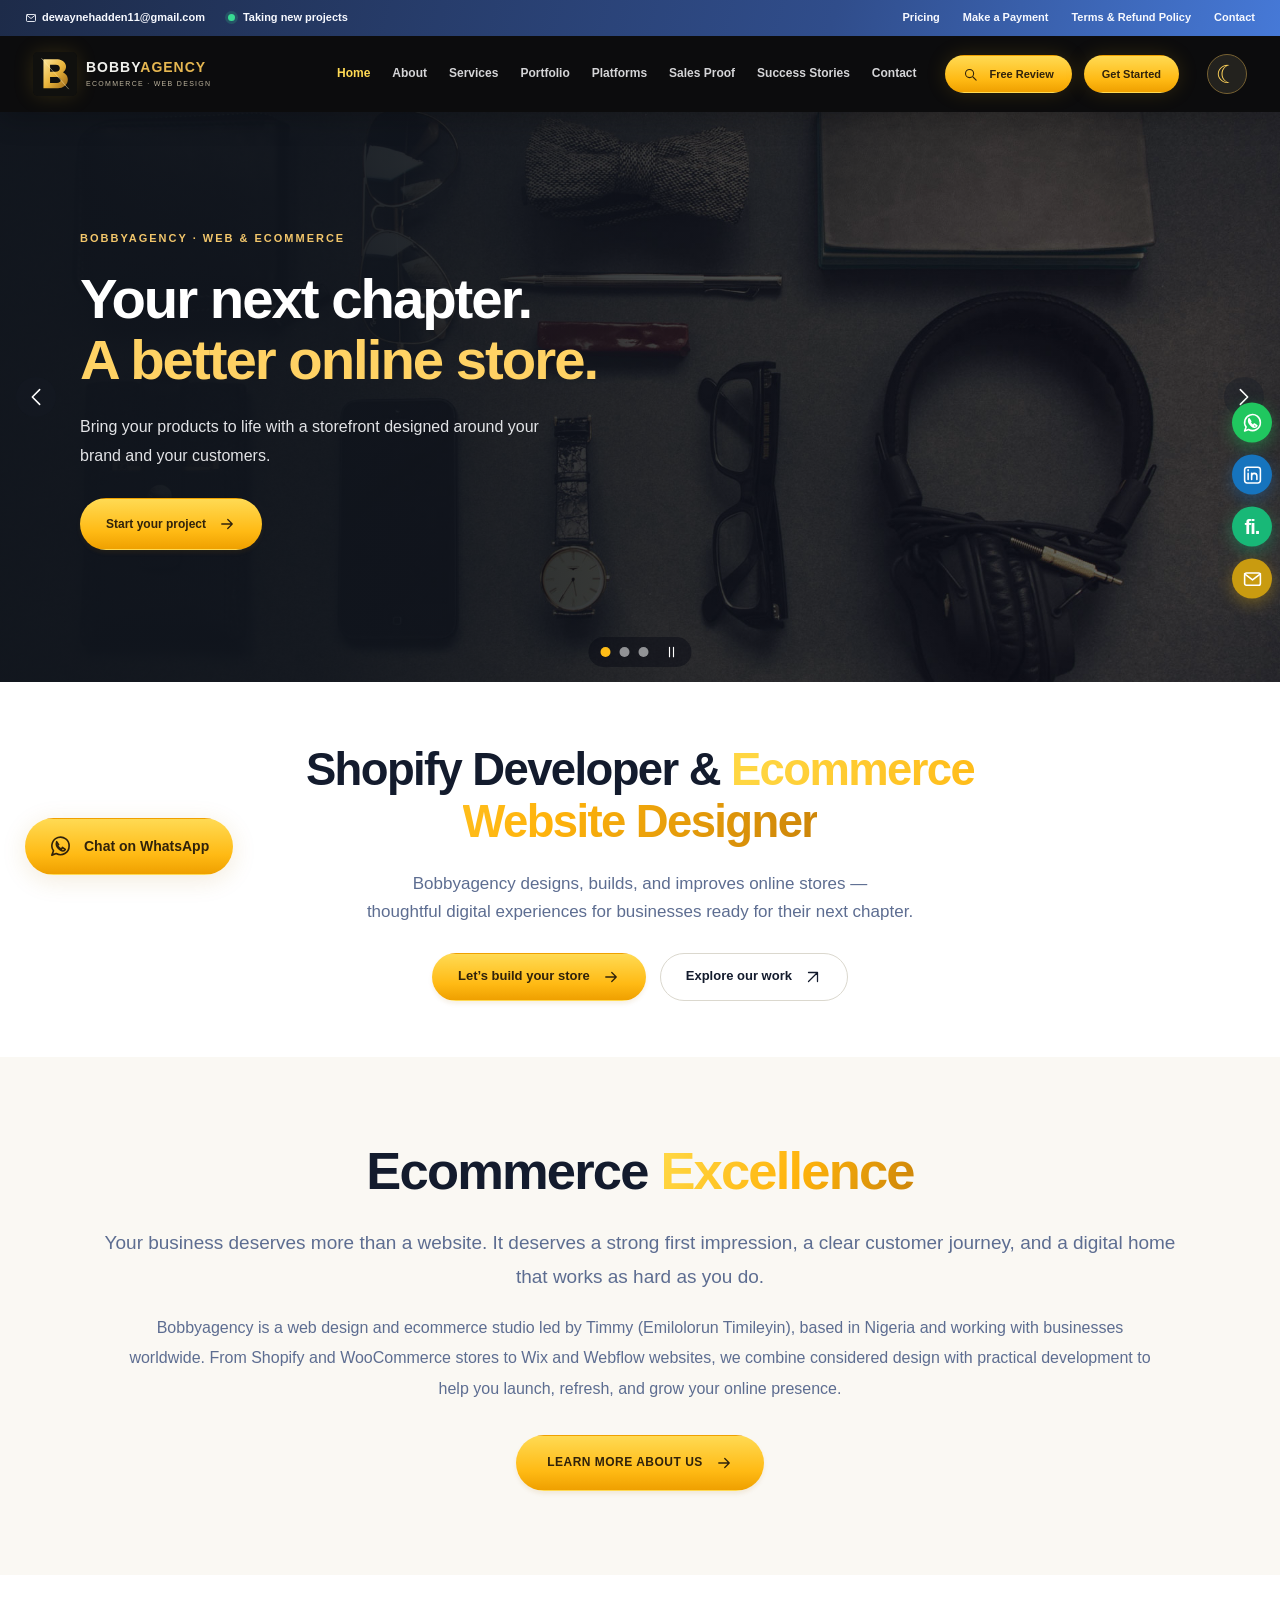
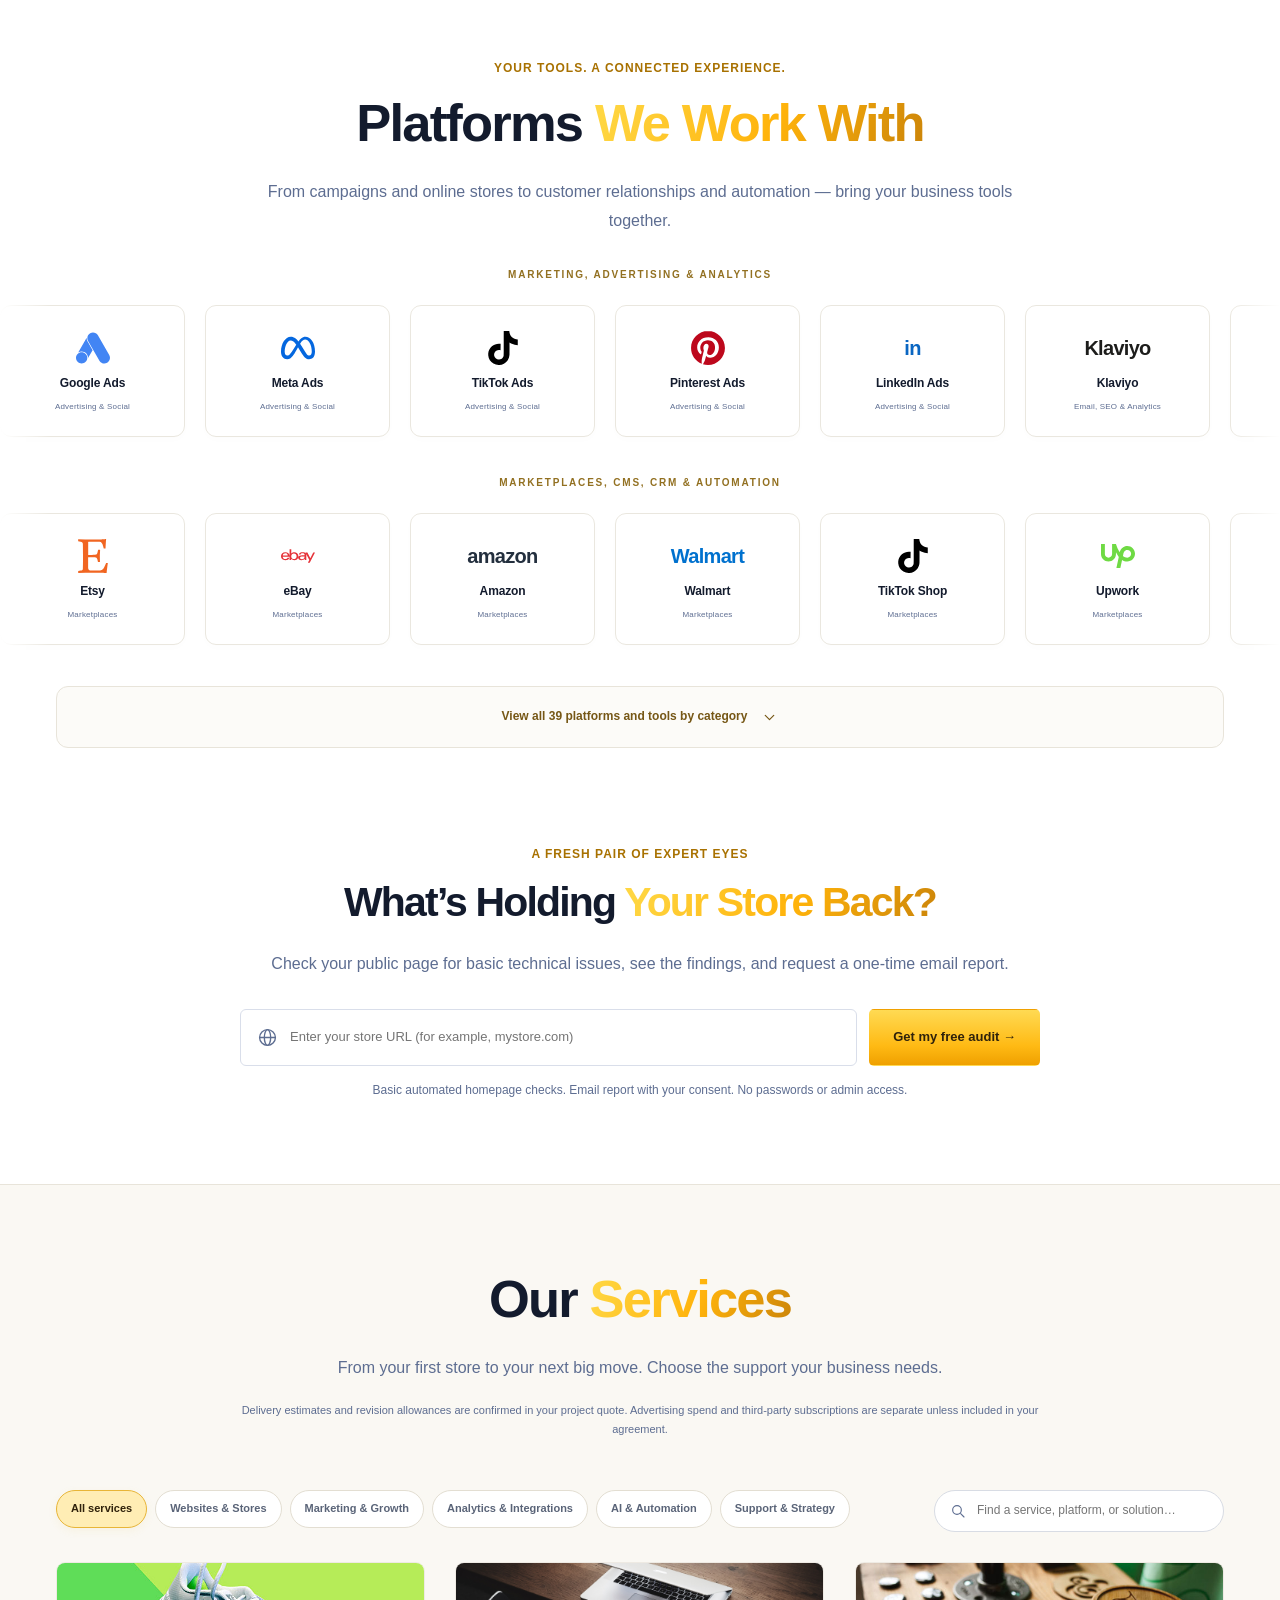
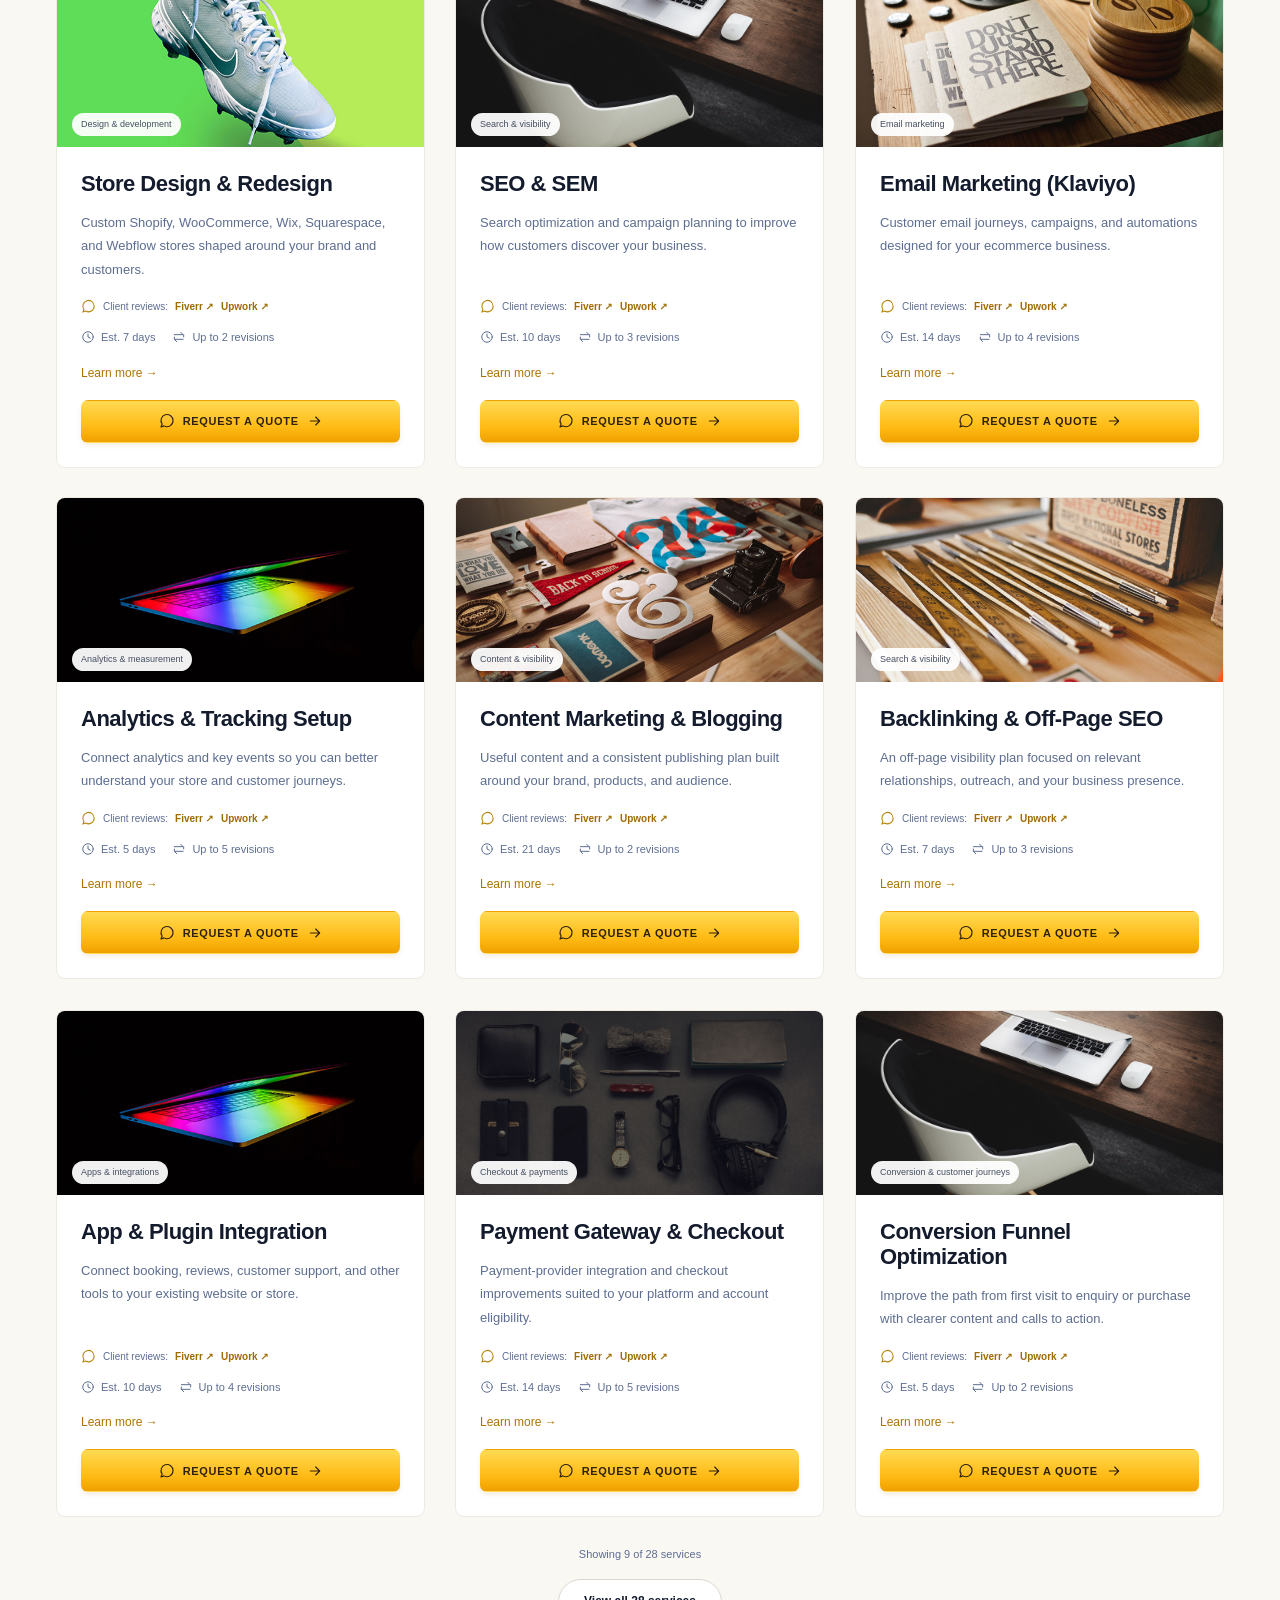
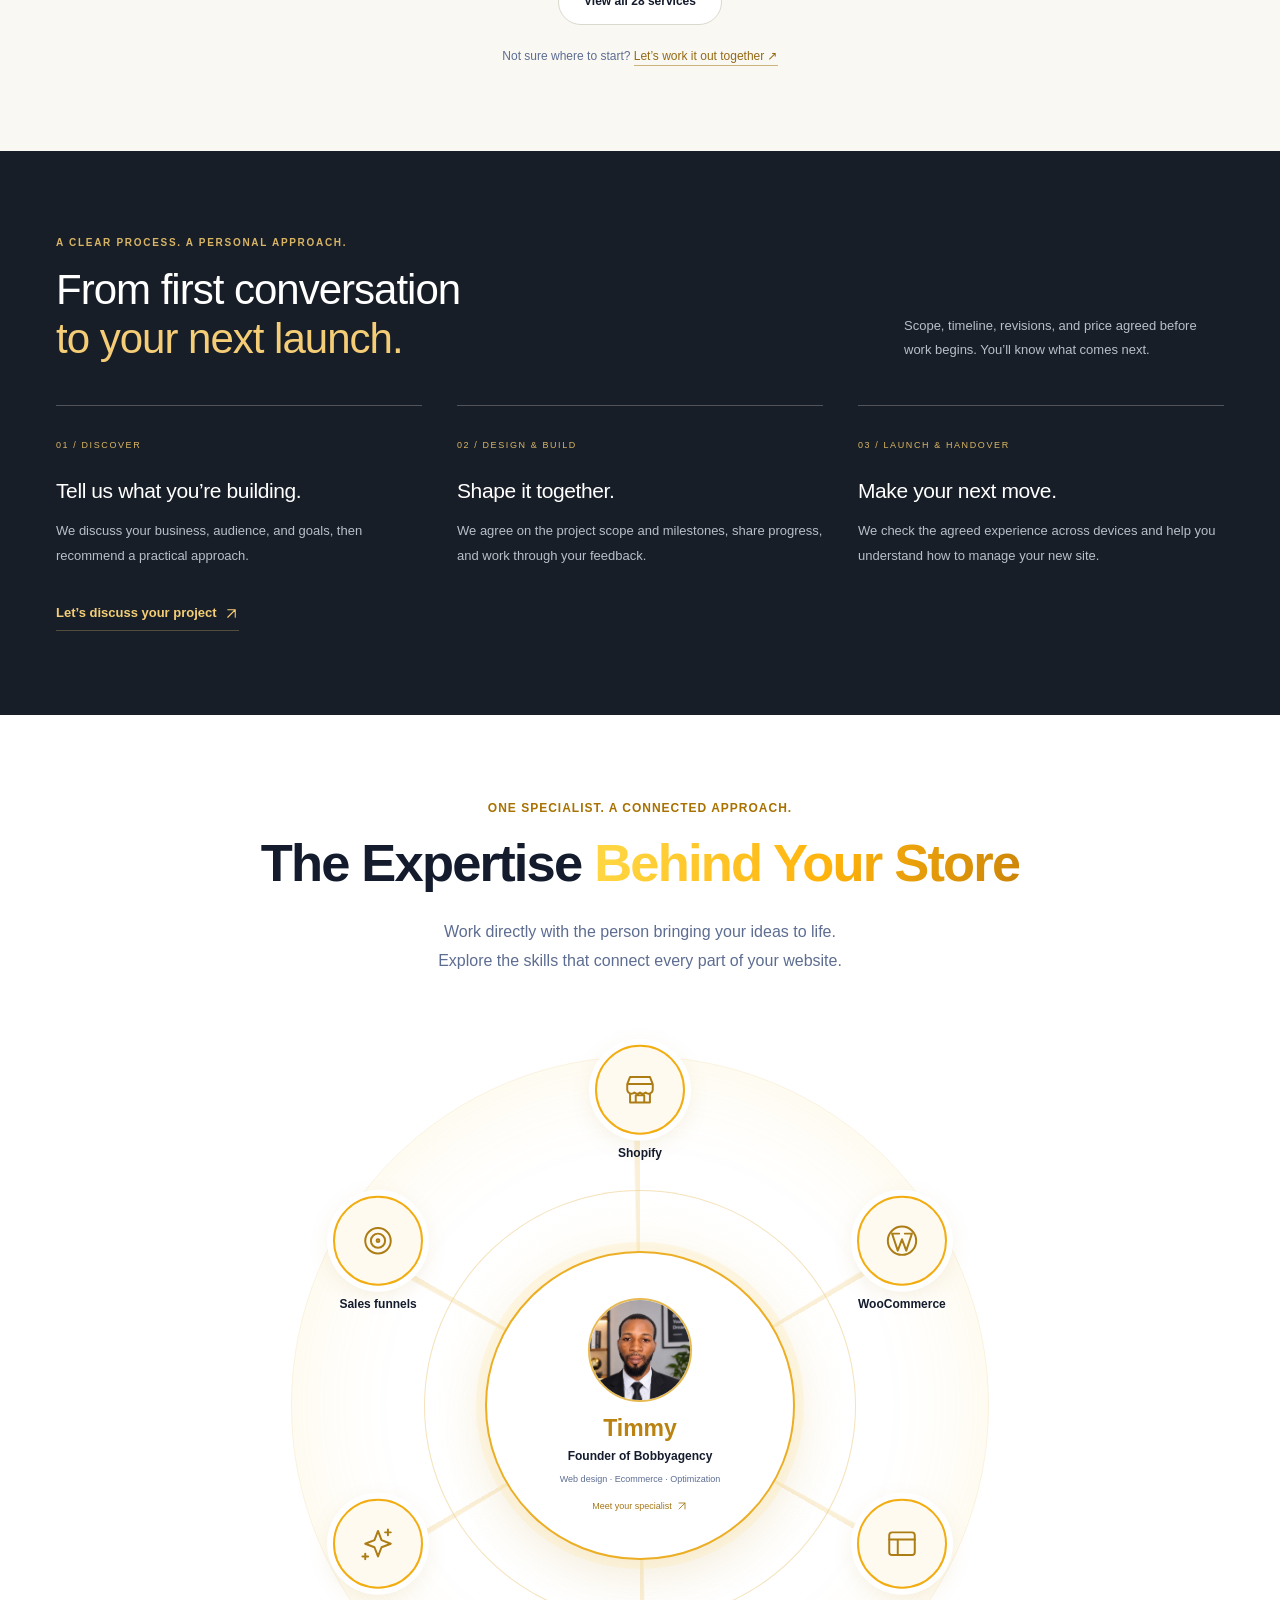
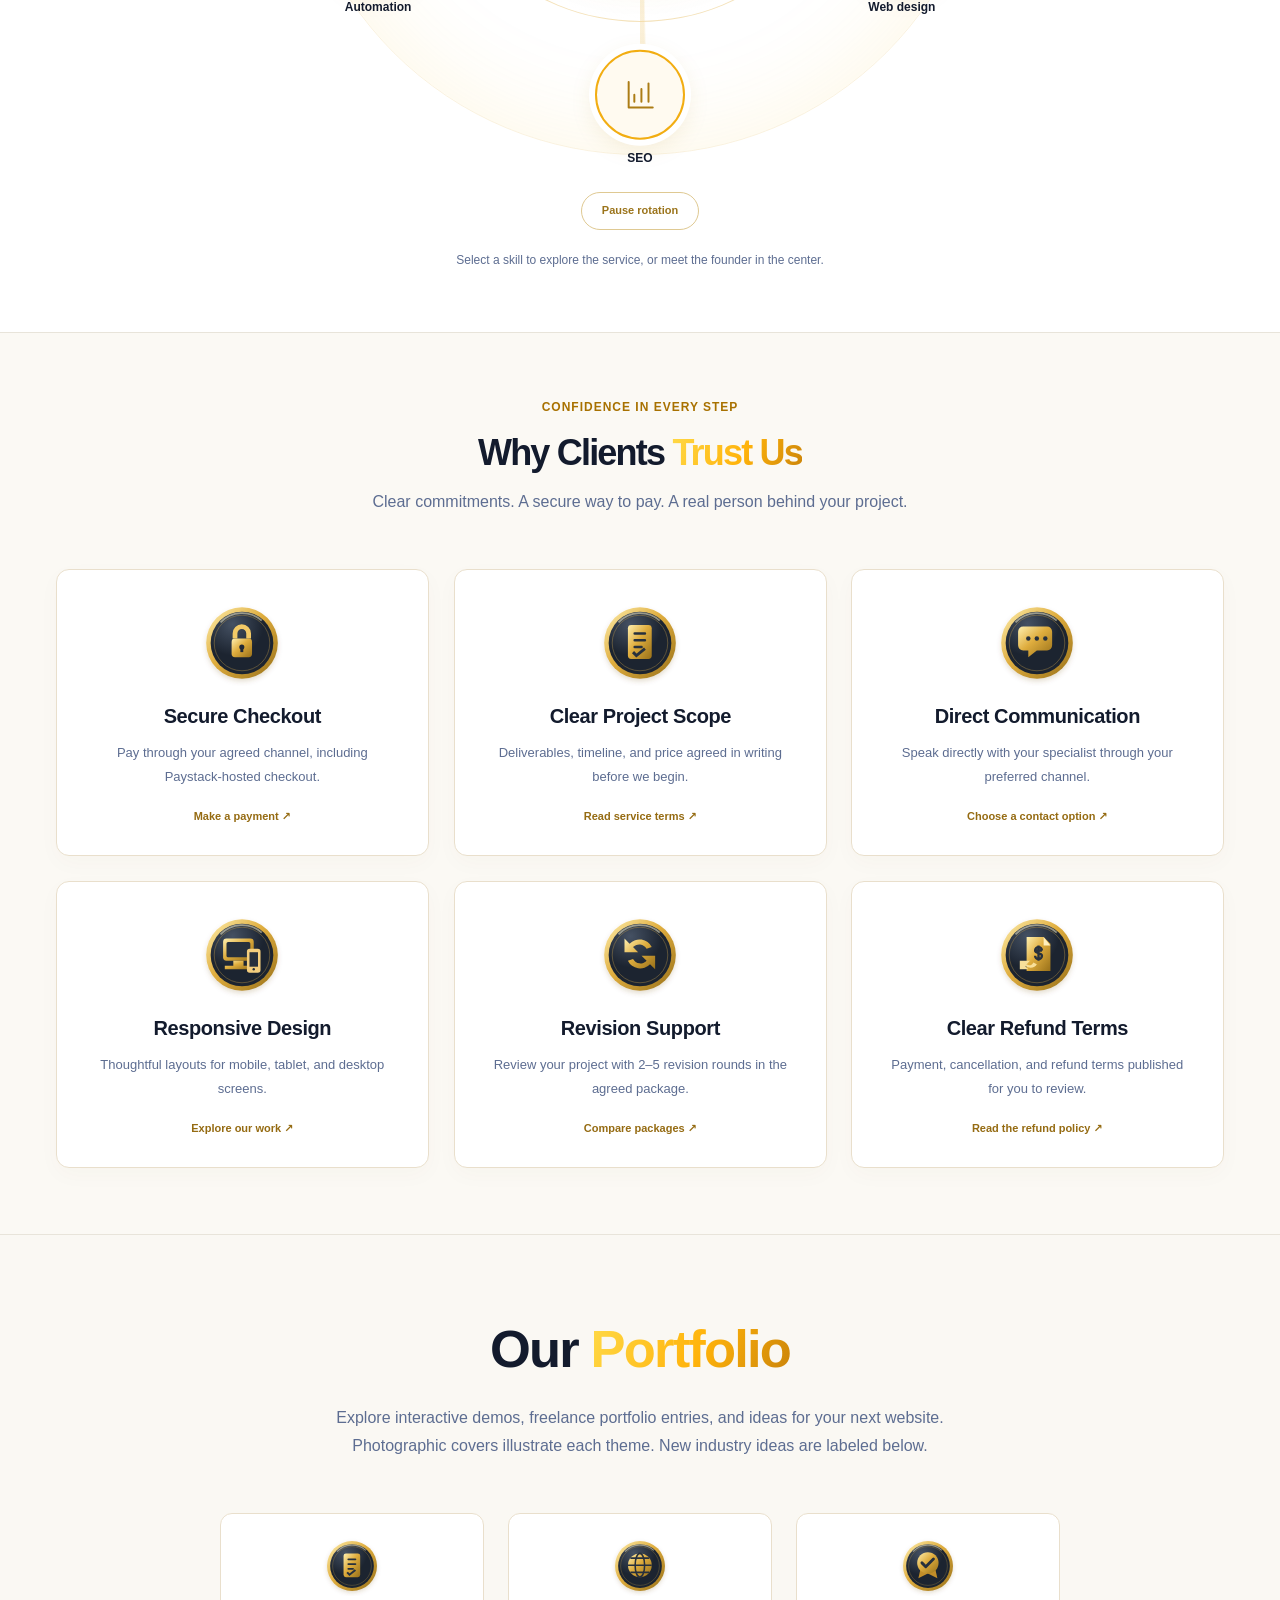
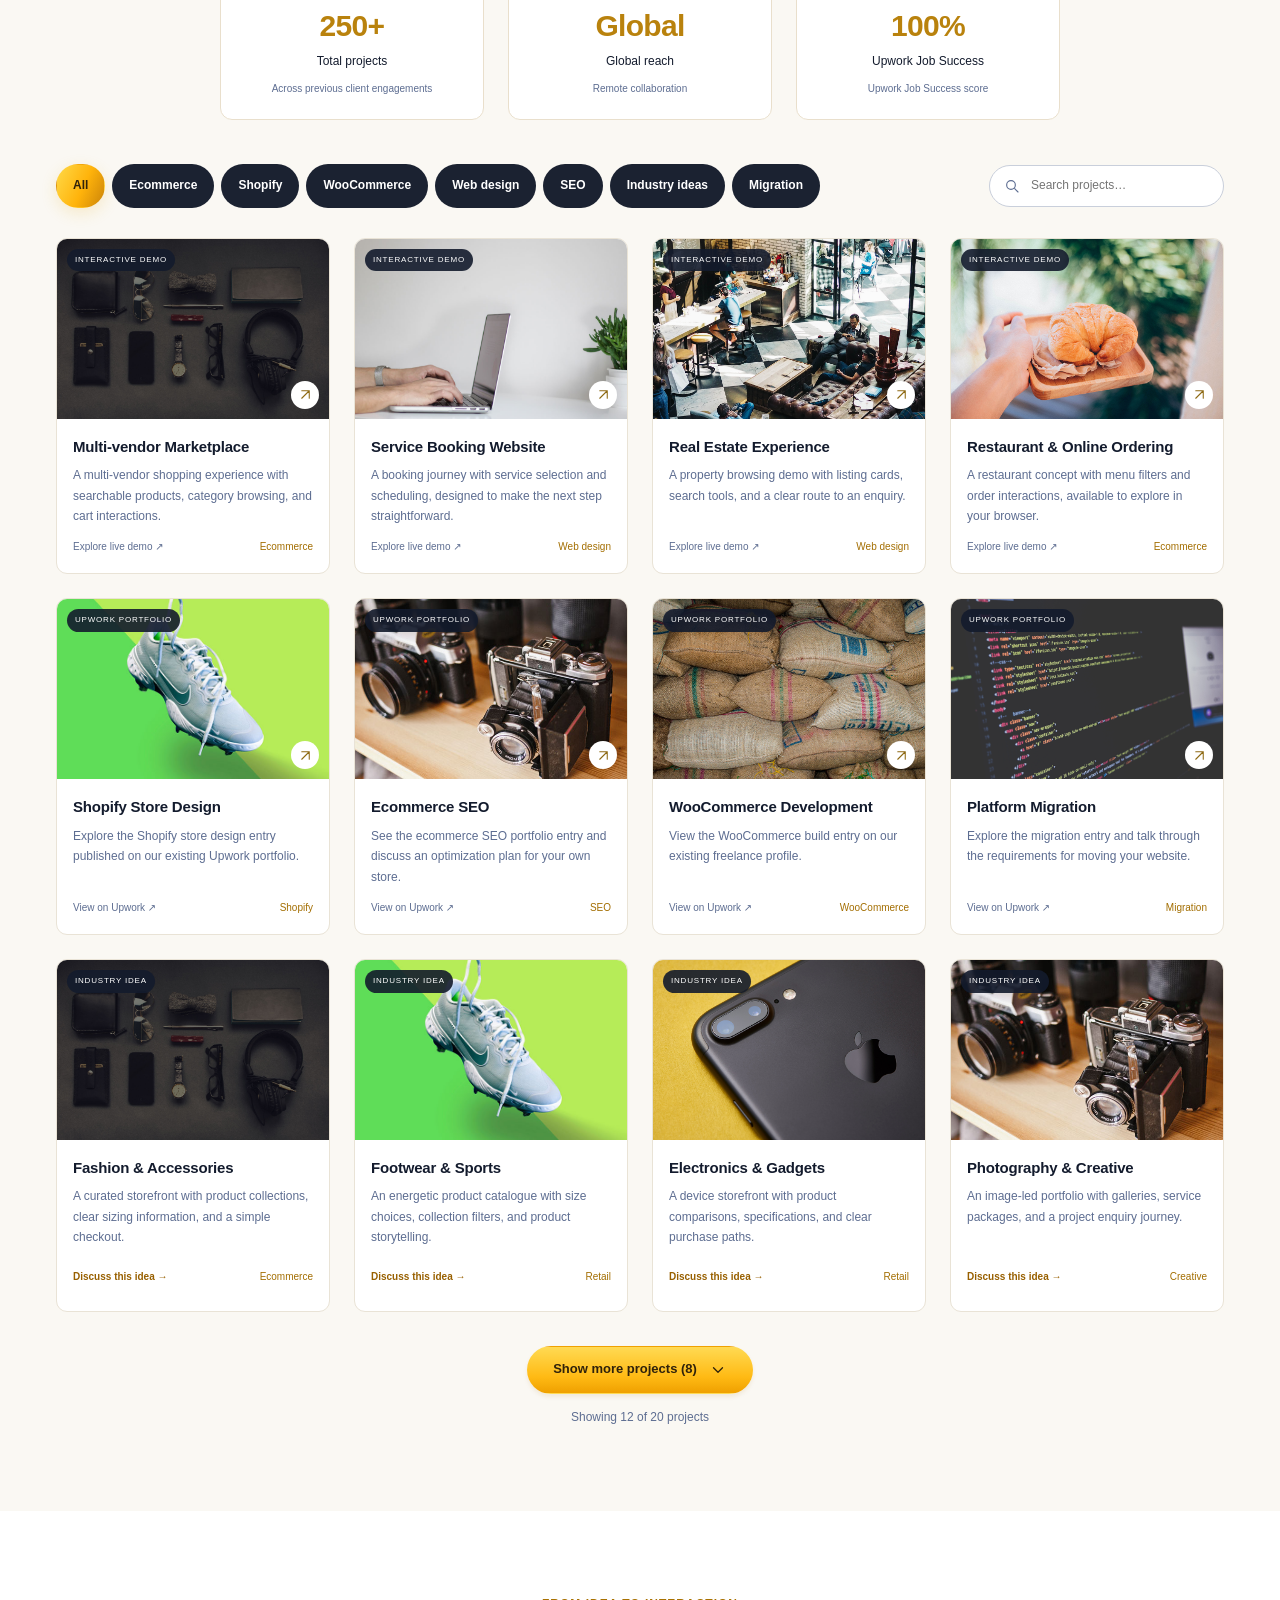
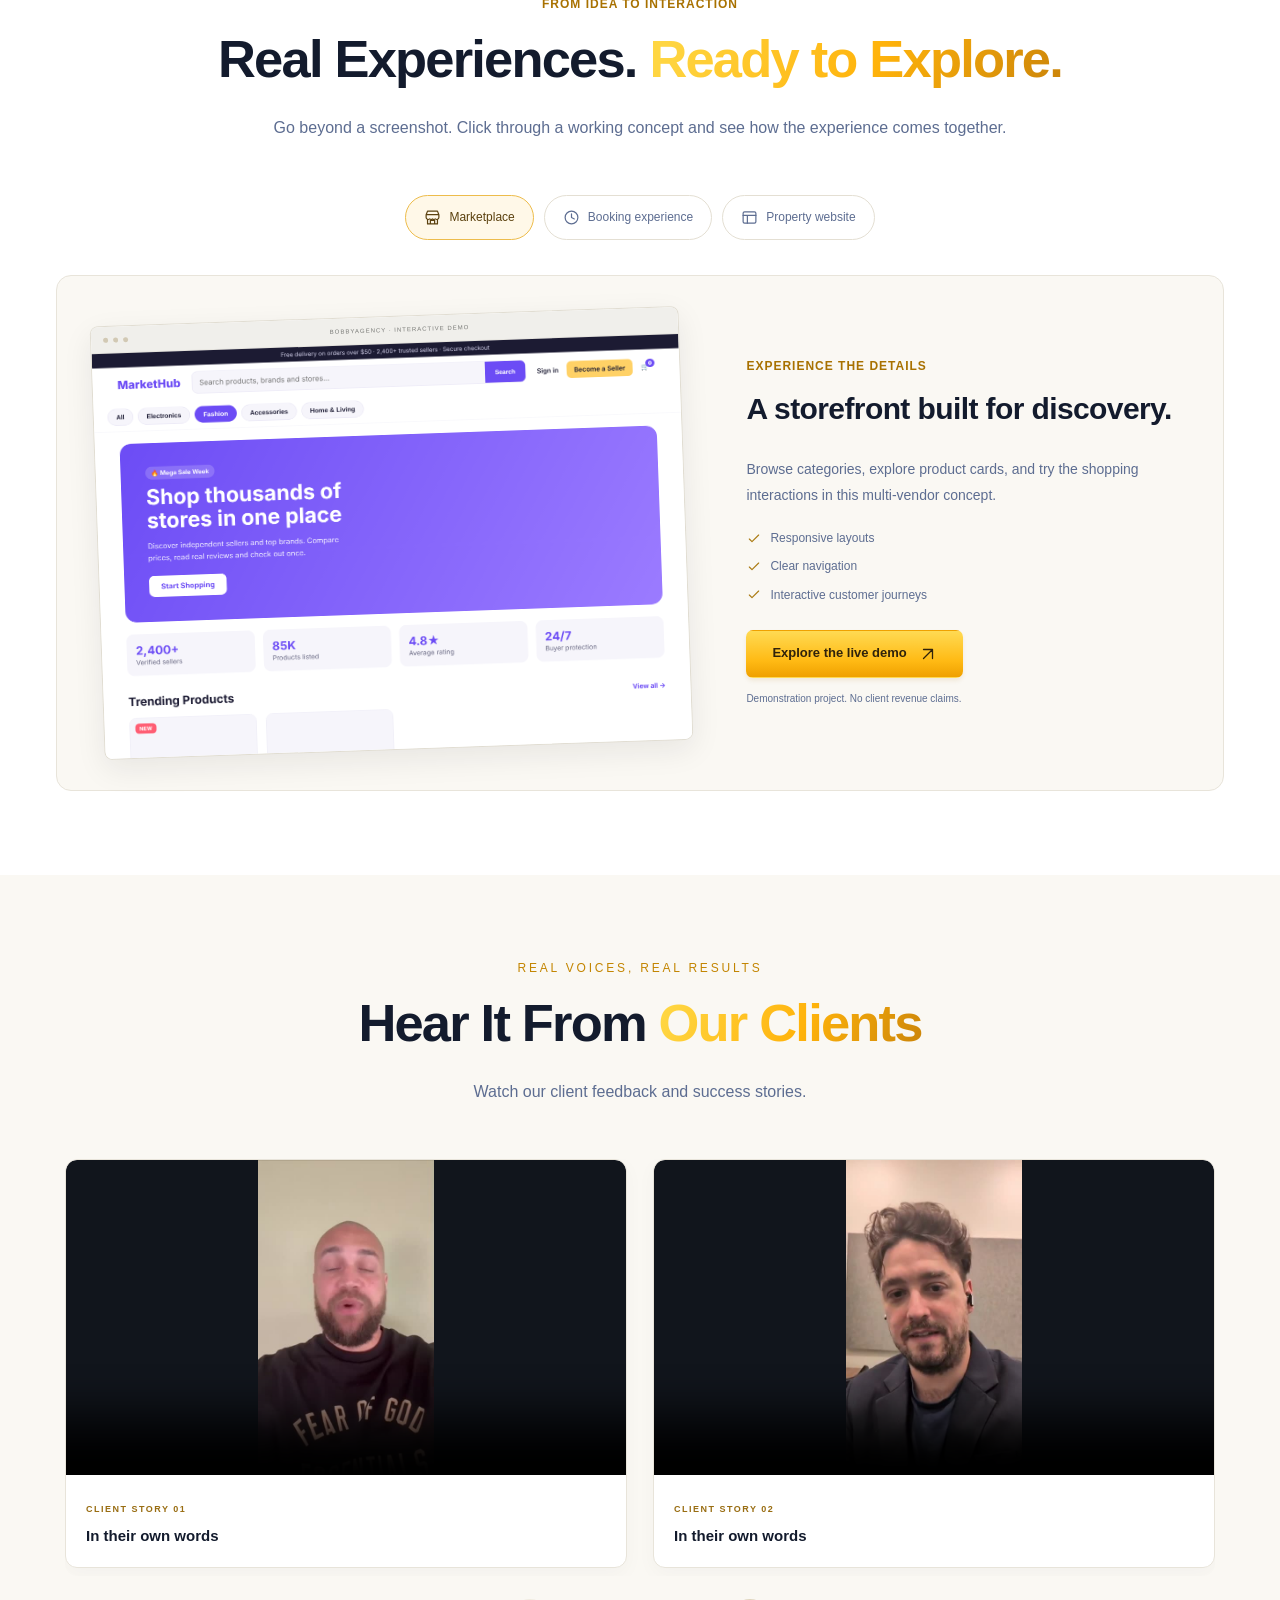
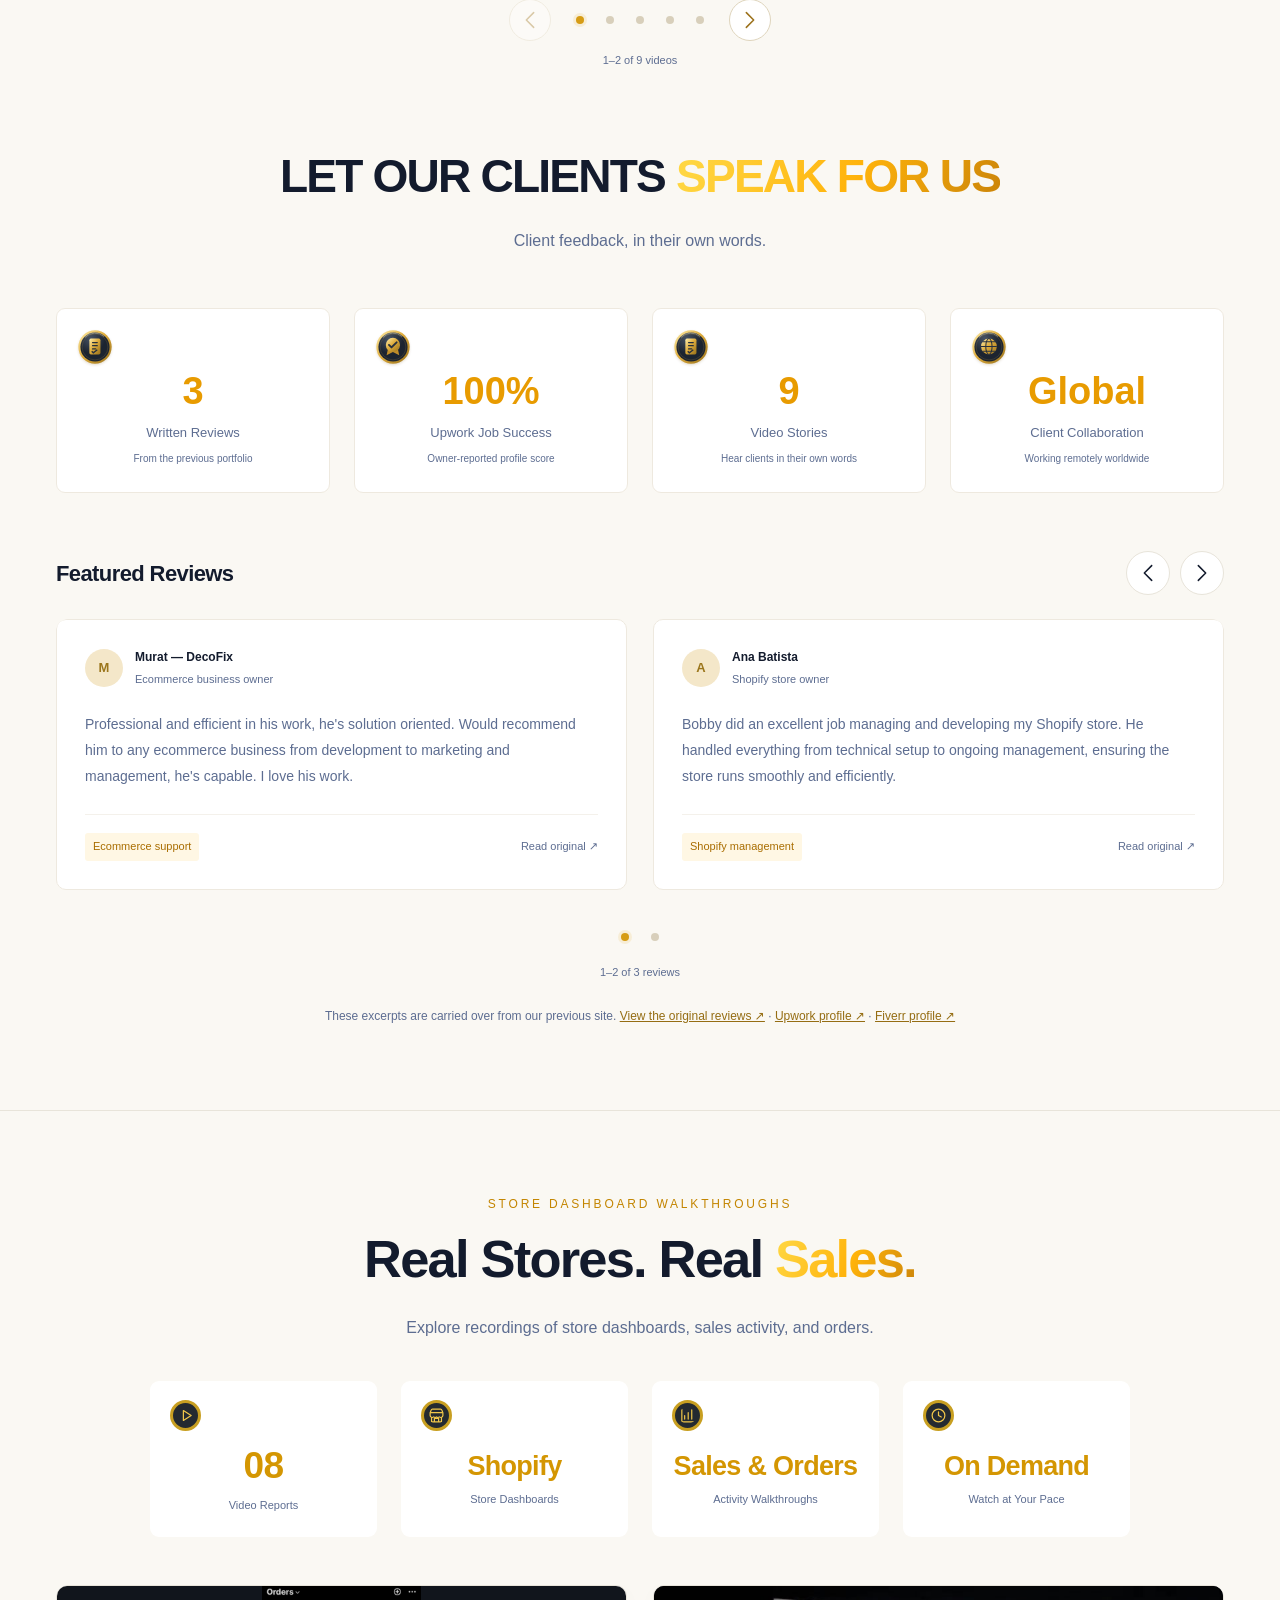
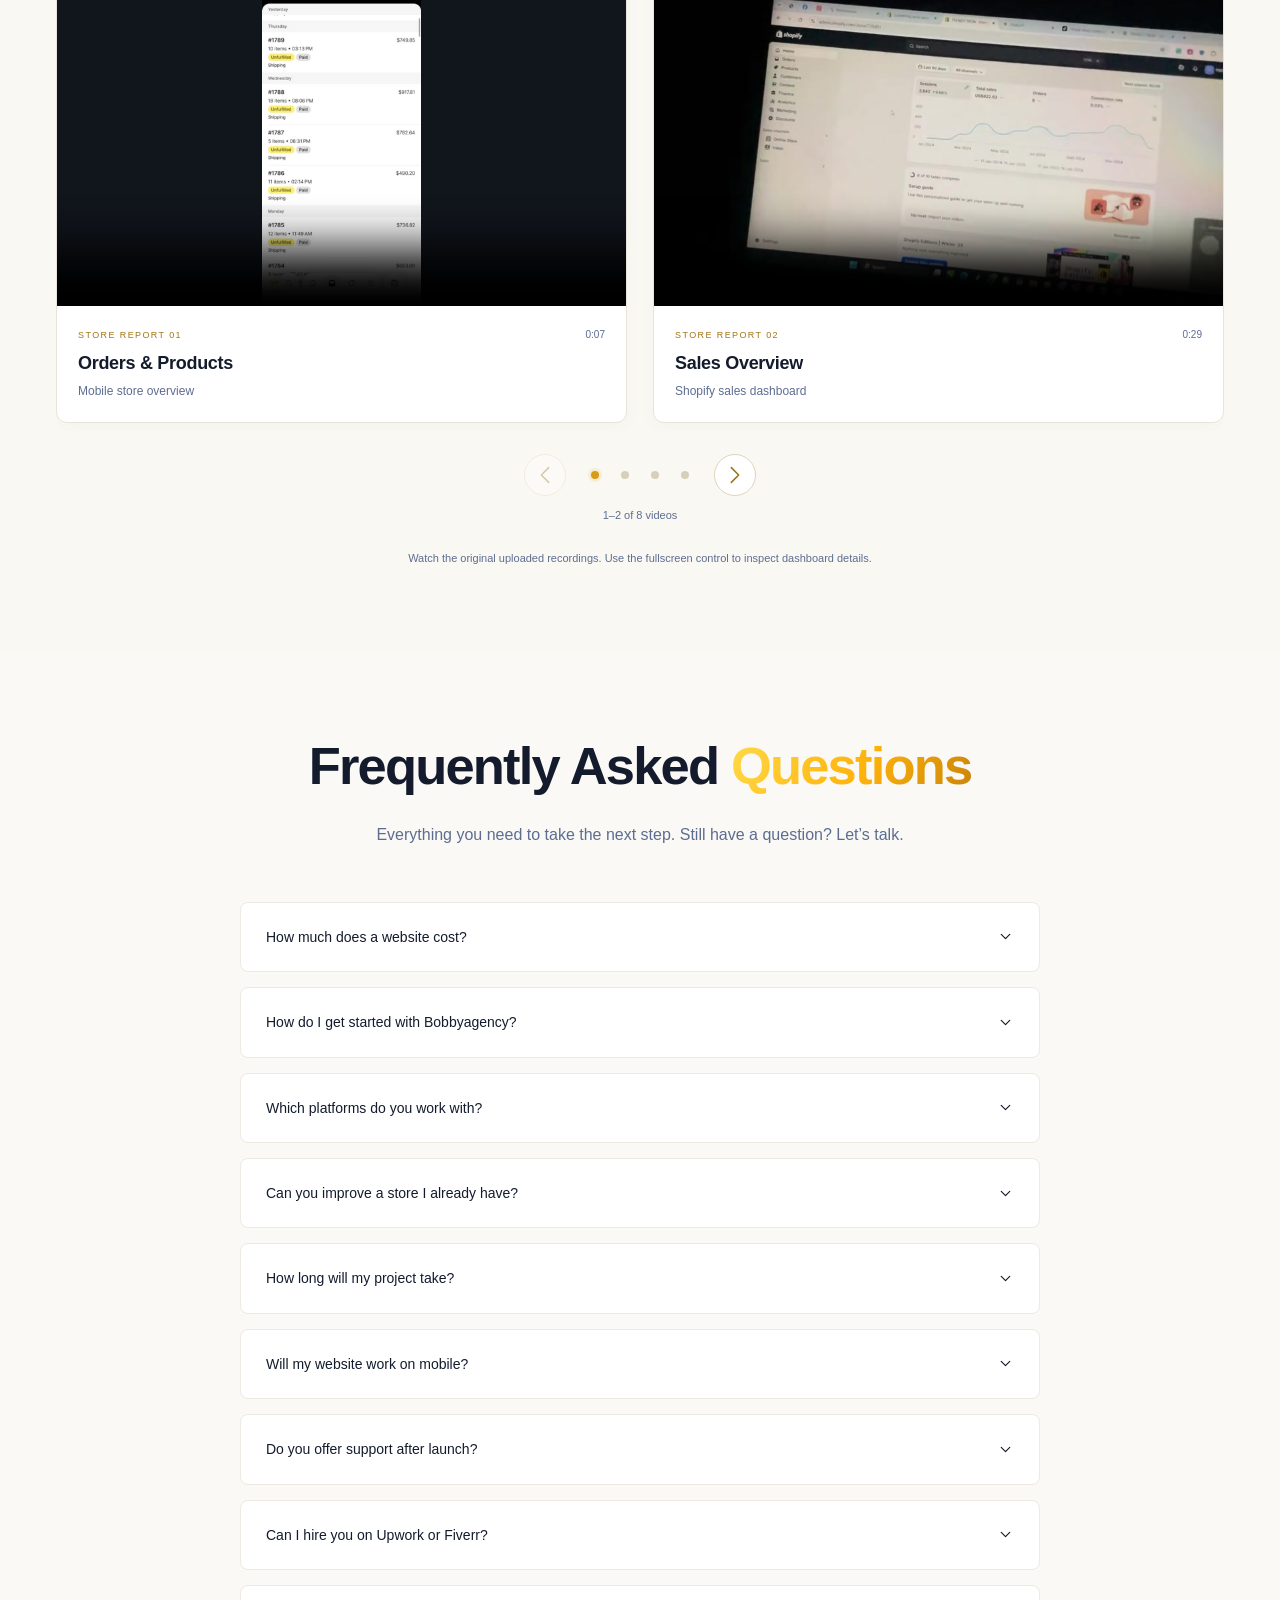
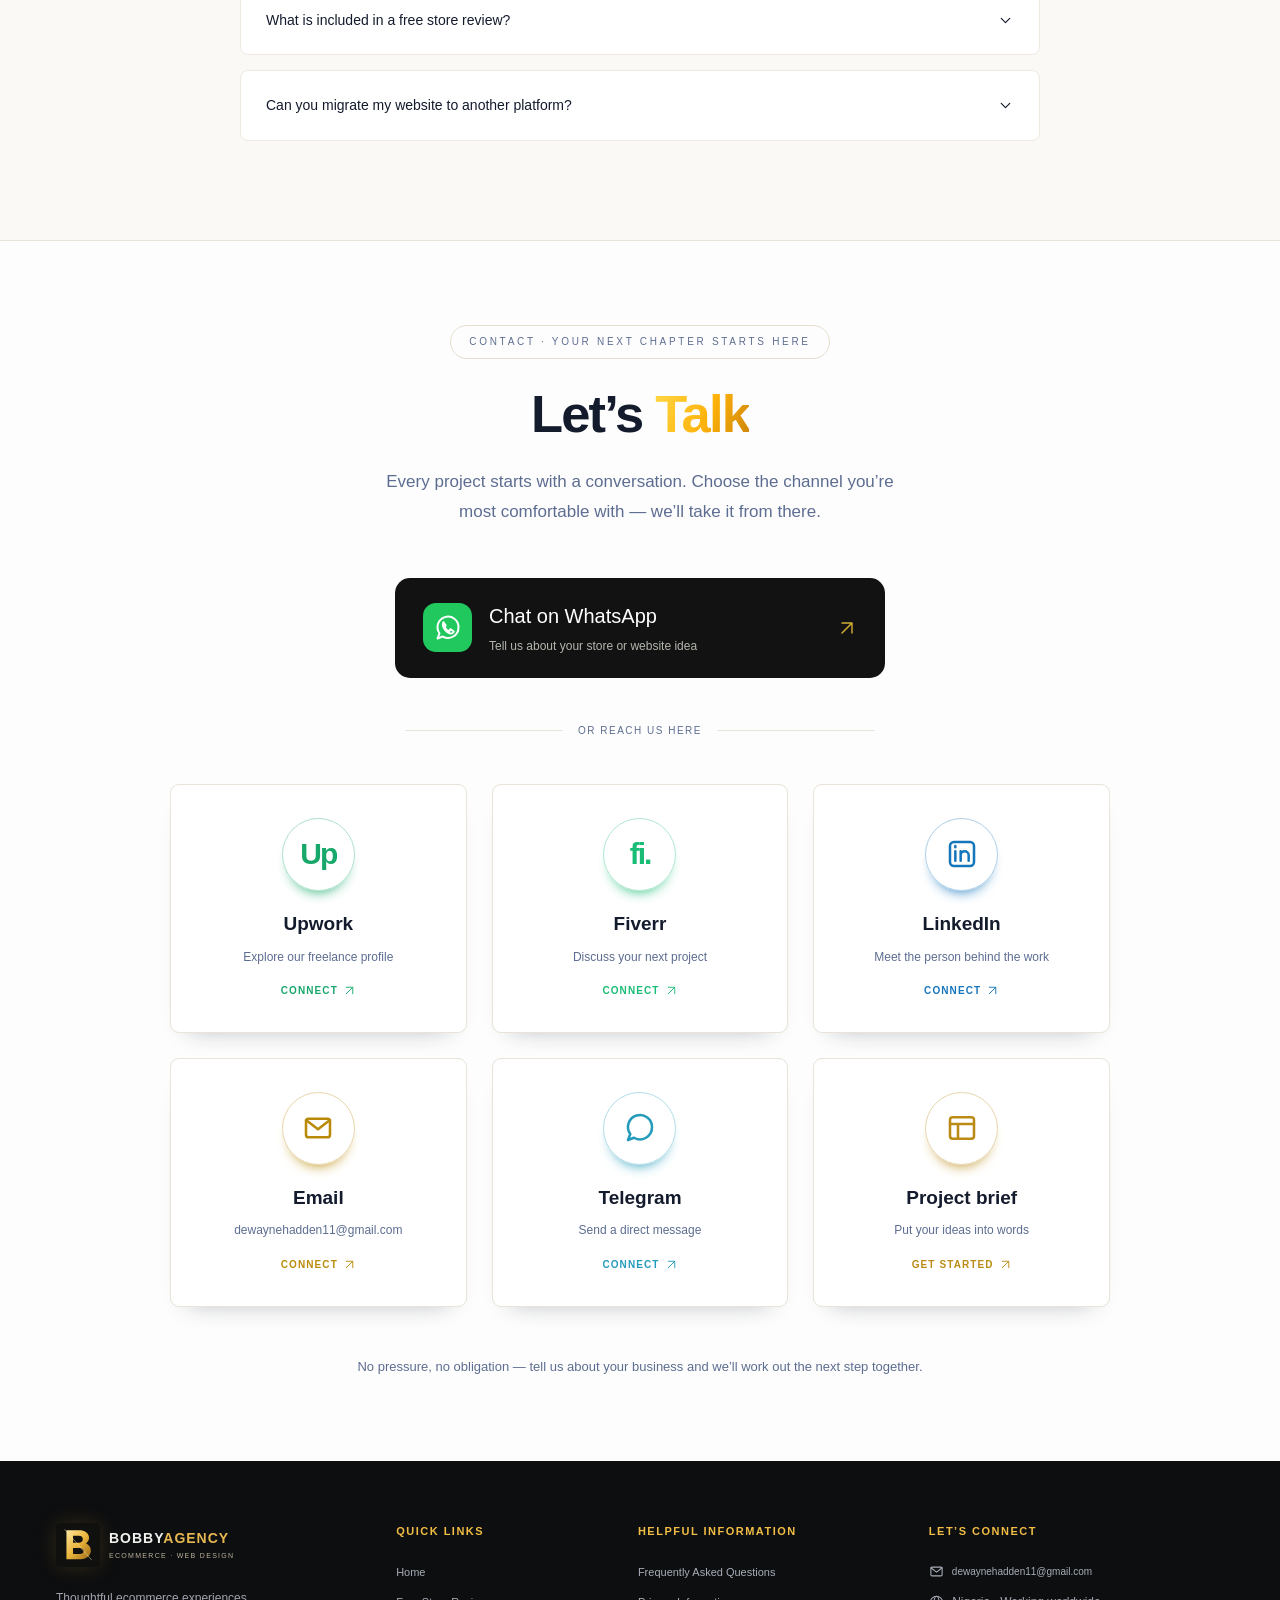
==== commit 657ecf64: "Connect automated audit form to deployed Render service" ====
--- a/index.html
+++ b/index.html
@@ -11,7 +11,7 @@
 <meta property="og:image" content="https://dewaynehadden.github.io/Bobbyagency/assets/founder-desk.jpg">
 <meta property="og:image:alt" content="Timmy, founder of Bobbyagency, at his workspace">
 <meta name="twitter:card" content="summary_large_image">
-<script src="theme.js?v=20261026-theme"></script><link rel="icon" type="image/svg+xml" href="assets/brand.svg"><link rel="stylesheet" href="styles.css?v=20261028-payment"><script src="site-data.js?v=20261026-reviews" defer></script><script src="app.js?v=20261026-reviews" defer></script>
+<script src="theme.js?v=20261026-theme"></script><link rel="icon" type="image/svg+xml" href="assets/brand.svg"><link rel="stylesheet" href="styles.css?v=20261030-audit"><script src="site-data.js?v=20261026-reviews" defer></script><script src="audit-config.js?v=20261030-audit-live" defer></script><script src="app.js?v=20261030-audit" defer></script><script src="audit-client.js?v=20261030-audit" defer></script>
 <link rel="manifest" href="manifest.webmanifest"><link rel="apple-touch-icon" href="assets/app/apple-touch-icon.png"><meta name="apple-mobile-web-app-capable" content="yes"><meta name="apple-mobile-web-app-status-bar-style" content="black-translucent"><meta name="apple-mobile-web-app-title" content="Bobbyagency"><script src="pwa.js?v=20261026-app" defer></script></head>
 <body>
 <svg xmlns="http://www.w3.org/2000/svg" class="svg-sprite" aria-hidden="true"><symbol id="i-arrow" viewBox="0 0 24 24"><path d="M5 12h14m-6-6 6 6-6 6"/></symbol><symbol id="i-arrow-up" viewBox="0 0 24 24"><path d="M6 18 18 6M6 6h12v12"/></symbol><symbol id="i-chevron" viewBox="0 0 24 24"><path d="m8 4 8 8-8 8"/></symbol><symbol id="i-down" viewBox="0 0 24 24"><path d="m6 9 6 6 6-6"/></symbol><symbol id="i-close" viewBox="0 0 24 24"><path d="m6 6 12 12M6 18 18 6"/></symbol><symbol id="i-menu" viewBox="0 0 24 24"><path d="M4 6h16M4 12h16M4 18h16"/></symbol><symbol id="i-search" viewBox="0 0 24 24"><circle cx="10.5" cy="10.5" r="6.5"/><path d="m16 16 5 5"/></symbol><symbol id="i-store" viewBox="0 0 24 24"><path d="m3 8 2-5h14l2 5v4a3 3 0 0 1-5 2 3 3 0 0 1-4 0 3 3 0 0 1-4 0 3 3 0 0 1-5-2V8ZM5 15v6h14v-6M9 21v-5h6v5M3 8h18"/></symbol><symbol id="i-chart" viewBox="0 0 24 24"><path d="M4 3v18h17M8 17v-5m5 5V8m5 9V4"/></symbol><symbol id="i-mail" viewBox="0 0 24 24"><rect x="3" y="5" width="18" height="14" rx="2"/><path d="m3 6 9 7 9-7"/></symbol><symbol id="i-chat" viewBox="0 0 24 24"><path d="M21 11.5a9 9 0 0 1-13.5 7.8L3 21l1.7-4.5A9 9 0 1 1 21 11.5Z"/></symbol><symbol id="i-whatsapp" viewBox="0 0 24 24"><path d="M21 11.5a9 9 0 0 1-13.5 7.8L3 21l1.7-4.5A9 9 0 1 1 21 11.5Z"/><path d="m8 7 2 3-1 1c1 2 2 3 4 4l1-2 3 2c-2 5-11-2-9-8Z"/></symbol><symbol id="i-shield" viewBox="0 0 24 24"><path d="m12 2 8 3v6c0 5-4 8-8 11-4-3-8-6-8-11V5l8-3Z"/><path d="m8 12 3 3 5-6"/></symbol><symbol id="i-globe" viewBox="0 0 24 24"><circle cx="12" cy="12" r="10"/><ellipse cx="12" cy="12" rx="4" ry="10"/><path d="M2 12h20"/></symbol><symbol id="i-layout" viewBox="0 0 24 24"><rect x="3" y="4" width="18" height="16" rx="2"/><path d="M3 9h18M9 9v11"/></symbol><symbol id="i-target" viewBox="0 0 24 24"><circle cx="12" cy="12" r="9"/><circle cx="12" cy="12" r="5"/><circle cx="12" cy="12" r="1"/></symbol><symbol id="i-repeat" viewBox="0 0 24 24"><path d="M4 8h15l-4-4m4 12H4l4 4M20 8v4M4 16v-4"/></symbol><symbol id="i-puzzle" viewBox="0 0 24 24"><path d="M3 3h6a3 3 0 1 1 6 0h6v6a3 3 0 1 0 0 6v6h-6a3 3 0 1 0-6 0H3v-6a3 3 0 1 0 0-6V3Z"/></symbol><symbol id="i-sparkles" viewBox="0 0 24 24"><path d="m12 3 2.5 6.5L21 12l-6.5 2.5L12 21l-2.5-6.5L3 12l6.5-2.5L12 3Zm7-1v4m-2-2h4M3 19v4m-2-2h4"/></symbol><symbol id="i-wordpress" viewBox="0 0 24 24"><circle cx="12" cy="12" r="10"/><path d="m5 7 4 12 3-8 3 8 4-12M5 7h5m4 0h5"/></symbol><symbol id="i-check" viewBox="0 0 24 24"><path d="m5 12 4 4L19 6"/></symbol><symbol id="i-clock" viewBox="0 0 24 24"><circle cx="12" cy="12" r="9"/><path d="M12 7v5l4 2"/></symbol><symbol id="i-play" viewBox="0 0 24 24"><path d="m9 5 11 7-11 7V5Z"/></symbol><symbol id="i-pause" viewBox="0 0 24 24"><path d="M9 5v14M15 5v14"/></symbol><symbol id="i-link" viewBox="0 0 24 24"><path d="m10 14 4-4m-6 7-1 1a4 4 0 0 1-6-6l5-5a4 4 0 0 1 6 0m0 10a4 4 0 0 0 6 0l5-5a4 4 0 0 0-6-6l-1 1"/></symbol><symbol id="i-linkedin" viewBox="0 0 24 24"><rect x="3" y="3" width="18" height="18" rx="3"/><path d="M7 10v7m0-11v1m4 10v-7m0 3c0-4 6-4 6 0v4"/></symbol><symbol id="i-bag" viewBox="0 0 24 24"><path d="m5 7-2 14h18L19 7H5Zm3 1V6a4 4 0 0 1 8 0v2"/></symbol><symbol id="i-user" viewBox="0 0 24 24"><circle cx="12" cy="8" r="4"/><path d="M4 22v-2a8 8 0 0 1 16 0v2"/></symbol></svg>
@@ -51,4 +51,4 @@
 <dialog id="founder-dialog" class="modal founder-modal" aria-labelledby="founder-title"><button class="modal-close icon-button" data-close aria-label="Close founder profile"><svg class="icon " aria-hidden="true"><use href="#i-close"/></svg></button><img decoding="async" class="founder-modal-photo" src="assets/founder-desk.jpg" width="1000" height="1000" alt="Timmy at his desk"><div class="modal-body"><span class="eyebrow">MEET YOUR SPECIALIST</span><h2 id="founder-title">Hi, I’m <span class="gold-text">Timmy.</span></h2><p>I’m Emilolorun Timileyin, the founder of Bobbyagency. I help businesses build and improve their websites and online stores, with a hands-on approach from the first conversation through to handover.</p><p>Based in Nigeria and working with brands worldwide, my focus spans Shopify, WordPress, WooCommerce, Wix, and Webflow. I care about the details that make your website easier to use, easier to manage, and more clearly yours.</p><button class="button gold" data-quote="general">Let’s discuss your idea <svg class="icon " aria-hidden="true"><use href="#i-arrow"/></svg></button><a class="text-link" href="https://www.linkedin.com/in/emilolorun-timileyin-a00376419" target="_blank" rel="noopener">Connect on LinkedIn <svg class="icon " aria-hidden="true"><use href="#i-arrow-up"/></svg></a></div></dialog>
 <dialog id="information-dialog" class="modal information-modal" aria-labelledby="information-title"><button class="modal-close icon-button" data-close aria-label="Close information"><svg class="icon " aria-hidden="true"><use href="#i-close"/></svg></button><div class="modal-body"><span class="eyebrow">BOBBYAGENCY</span><h2 id="information-title"></h2><div id="information-content"></div></div></dialog>
 <script type="application/ld+json">{"@context": "https://schema.org", "@type": "ProfessionalService", "name": "Bobbyagency", "description": "Web design and ecommerce development for Shopify, WordPress, WooCommerce, Wix and Webflow.", "email": "dewaynehadden11@gmail.com", "sameAs": ["https://www.upwork.com/freelancers/~01d8f8c1ff8dccffea", "https://www.fiverr.com/emiloloruntinmy", "https://www.linkedin.com/in/emilolorun-timileyin-a00376419"]}</script>
-<dialog id="install-dialog" class="modal install-dialog" aria-labelledby="install-title"><div class="modal-body"><button class="modal-close icon-button" type="button" data-install-close data-close aria-label="Close installation guide">×</button><h2 id="install-title">Bobbyagency on your phone</h2><h3>iPhone or iPad</h3><p>Open this website in Safari. Tap <strong>Share</strong>, then <strong>Add to Home Screen</strong>. If offered, turn on <strong>Open as Web App</strong>, then tap <strong>Add</strong>.</p><h3>Android</h3><p>Open this website in Chrome. Tap the browser menu <strong>⋮</strong>, then <strong>Install app</strong> or <strong>Add to Home screen</strong>, and confirm.</p><h3>Desktop</h3><p>In Chrome or Edge, look for the install icon in the address bar, or choose the install option in the browser menu.</p><p class="small-note">Installation options depend on your browser. The website also works normally without installation. Videos, enquiries, and payments need an internet connection.</p></div></dialog></body></html>+<dialog id="install-dialog" class="modal install-dialog" aria-labelledby="install-title"><div class="modal-body"><button class="modal-close icon-button" type="button" data-install-close data-close aria-label="Close installation guide">×</button><h2 id="install-title">Bobbyagency on your phone</h2><h3>iPhone or iPad</h3><p>Open this website in Safari. Tap <strong>Share</strong>, then <strong>Add to Home Screen</strong>. If offered, turn on <strong>Open as Web App</strong>, then tap <strong>Add</strong>.</p><h3>Android</h3><p>Open this website in Chrome. Tap the browser menu <strong>⋮</strong>, then <strong>Install app</strong> or <strong>Add to Home screen</strong>, and confirm.</p><h3>Desktop</h3><p>In Chrome or Edge, look for the install icon in the address bar, or choose the install option in the browser menu.</p><p class="small-note">Installation options depend on your browser. The website also works normally without installation. Videos, enquiries, and payments need an internet connection.</p></div></dialog><dialog id="audit-dialog" class="modal audit-modal" aria-labelledby="audit-dialog-title"><button class="modal-close icon-button" data-close aria-label="Close website audit">×</button><div class="modal-body"><span class="eyebrow">YOUR NEXT STEPS, MADE CLEAR</span><h2 id="audit-dialog-title">Your website. <span class="gold-text">Checked.</span></h2><p>Get a basic technical check of your public page and a one-time email report. No passwords or admin access needed.</p><form id="automatic-audit-form"><label for="audit-website">Public website URL<input id="audit-website" name="website" required maxlength="2048" autocomplete="url"></label><div class="form-row"><label for="audit-name">Your name<input id="audit-name" name="name" required minlength="2" maxlength="100" autocomplete="name"></label><label for="audit-email">Email for your report<input id="audit-email" name="email" type="email" required maxlength="254" autocomplete="email" placeholder="you@gmail.com"></label></div><div class="audit-trap" aria-hidden="true"><label>Company website confirmation<input name="company" tabindex="-1" autocomplete="off"></label></div><label class="audit-consent"><input name="consent" type="checkbox" required><span>I request this one-time report and agree that my URL, name and email will be sent to the audit service and email provider. This does not subscribe me to marketing emails. <a href="terms.html#privacy">Privacy information</a>.</span></label><button type="submit" class="button gold" id="run-audit">Run audit &amp; email my report →</button><p class="small-note">Checks cover the returned HTML of one page. Speed, full-site accessibility, visual design and sales performance are not assessed. Some websites block automated checks. Free hosting may take a minute to wake.</p></form><p id="automatic-audit-status" role="status" aria-live="polite"></p><section id="audit-results" hidden aria-label="Your website audit results"><h3 id="audit-result-summary"></h3><p id="audit-result-url" class="small-note"></p><div id="audit-checks"></div><p class="small-note" id="audit-limitations"></p><button id="download-audit" type="button" class="button outline-dark">Download report</button><button type="button" data-enquire="Project scope and quote" class="button gold">Discuss fixes &amp; request a quote →</button></section><button class="text-link" type="button" data-enquire="Free store review">Prefer a personal review? Prepare an enquiry →</button></div></dialog></body></html>
--- a/styles.css
+++ b/styles.css
@@ -354,3 +354,14 @@
 @media(max-width:850px) { .payment-plans { gap:14px; }.payment-plan { padding:22px 18px; }.payment-plan li { font-size:11px; } }
 @media(max-width:650px) { .payment-plans { grid-template-columns:1fr;max-width:430px;gap:30px; }.payment-plan { padding:28px; }.payment-plan li { font-size:13px; }.payment-steps { grid-template-columns:1fr;gap:25px; }.payment-steps h3 { font-size:18px; }.payment-steps p { font-size:13px; }.payment-box { padding:20px; }.payment-box .form-row { grid-template-columns:1fr;gap:0; }.payment-tabs button { font-size:11px; }.payment-pricing .section-subtitle br { display:none; } }
 .payment-page section[id] { scroll-margin-top:90px; }
+
+/* Optional automatic audit: shown only after its backend URL is configured. */
+.audit-modal { width:min(760px,calc(100% - 28px)); }
+.audit-modal label { display:block;font-size:12px;font-weight:600;margin:16px 0; }
+.audit-modal :is(input:not([type="checkbox"]),textarea) { display:block;width:100%;padding:12px;border:1px solid var(--border);border-radius:8px;margin-top:7px;color:var(--ink);background:var(--paper);font-size:14px; }
+.audit-modal .audit-consent { display:flex;align-items:flex-start;gap:10px;font-size:11px;font-weight:400;line-height:1.8; }.audit-consent input { flex-shrink:0;margin-top:4px; }
+.audit-trap { position:absolute;left:-10000px;width:1px;height:1px;overflow:hidden; }
+#audit-results { border-top:1px solid var(--border);margin-top:20px;padding-top:20px; }
+.audit-check { padding:16px;background:var(--warm);border:1px solid var(--border);border-left:4px solid #d79b20;border-radius:8px;margin:12px 0; }.audit-check[data-status="pass"] { border-left-color:#2b976b; }.audit-check[data-status="not_assessed"] { border-left-color:#7c889b; }.audit-check h4 { margin:0 0 7px;font-size:15px; }.audit-check p { margin:5px 0;font-size:12px;overflow-wrap:anywhere; }
+#automatic-audit-status { font-size:13px;line-height:1.8; }#audit-result-url { overflow-wrap:anywhere; }
+.audit-modal .button { margin:8px 8px 8px 0; }.audit-modal .text-link { margin-top:20px; }.audit-consent a { text-decoration:underline; }
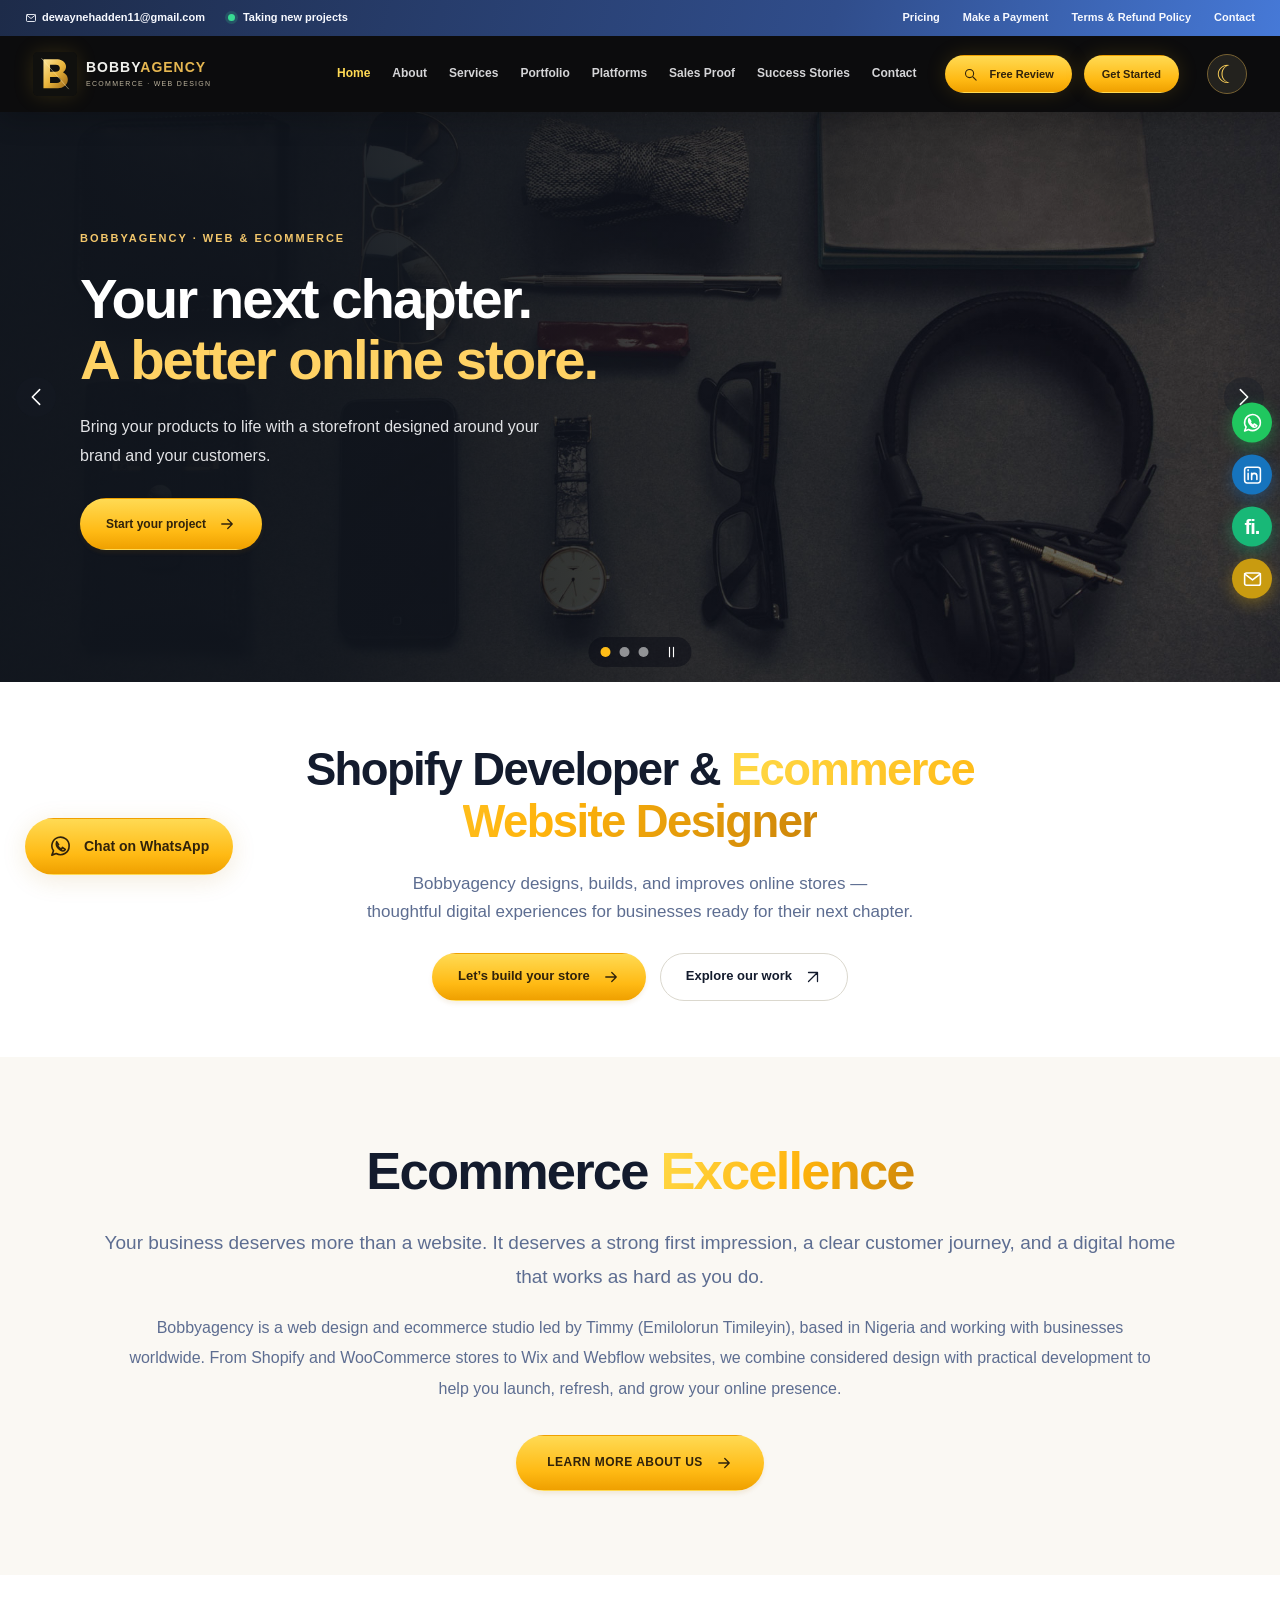
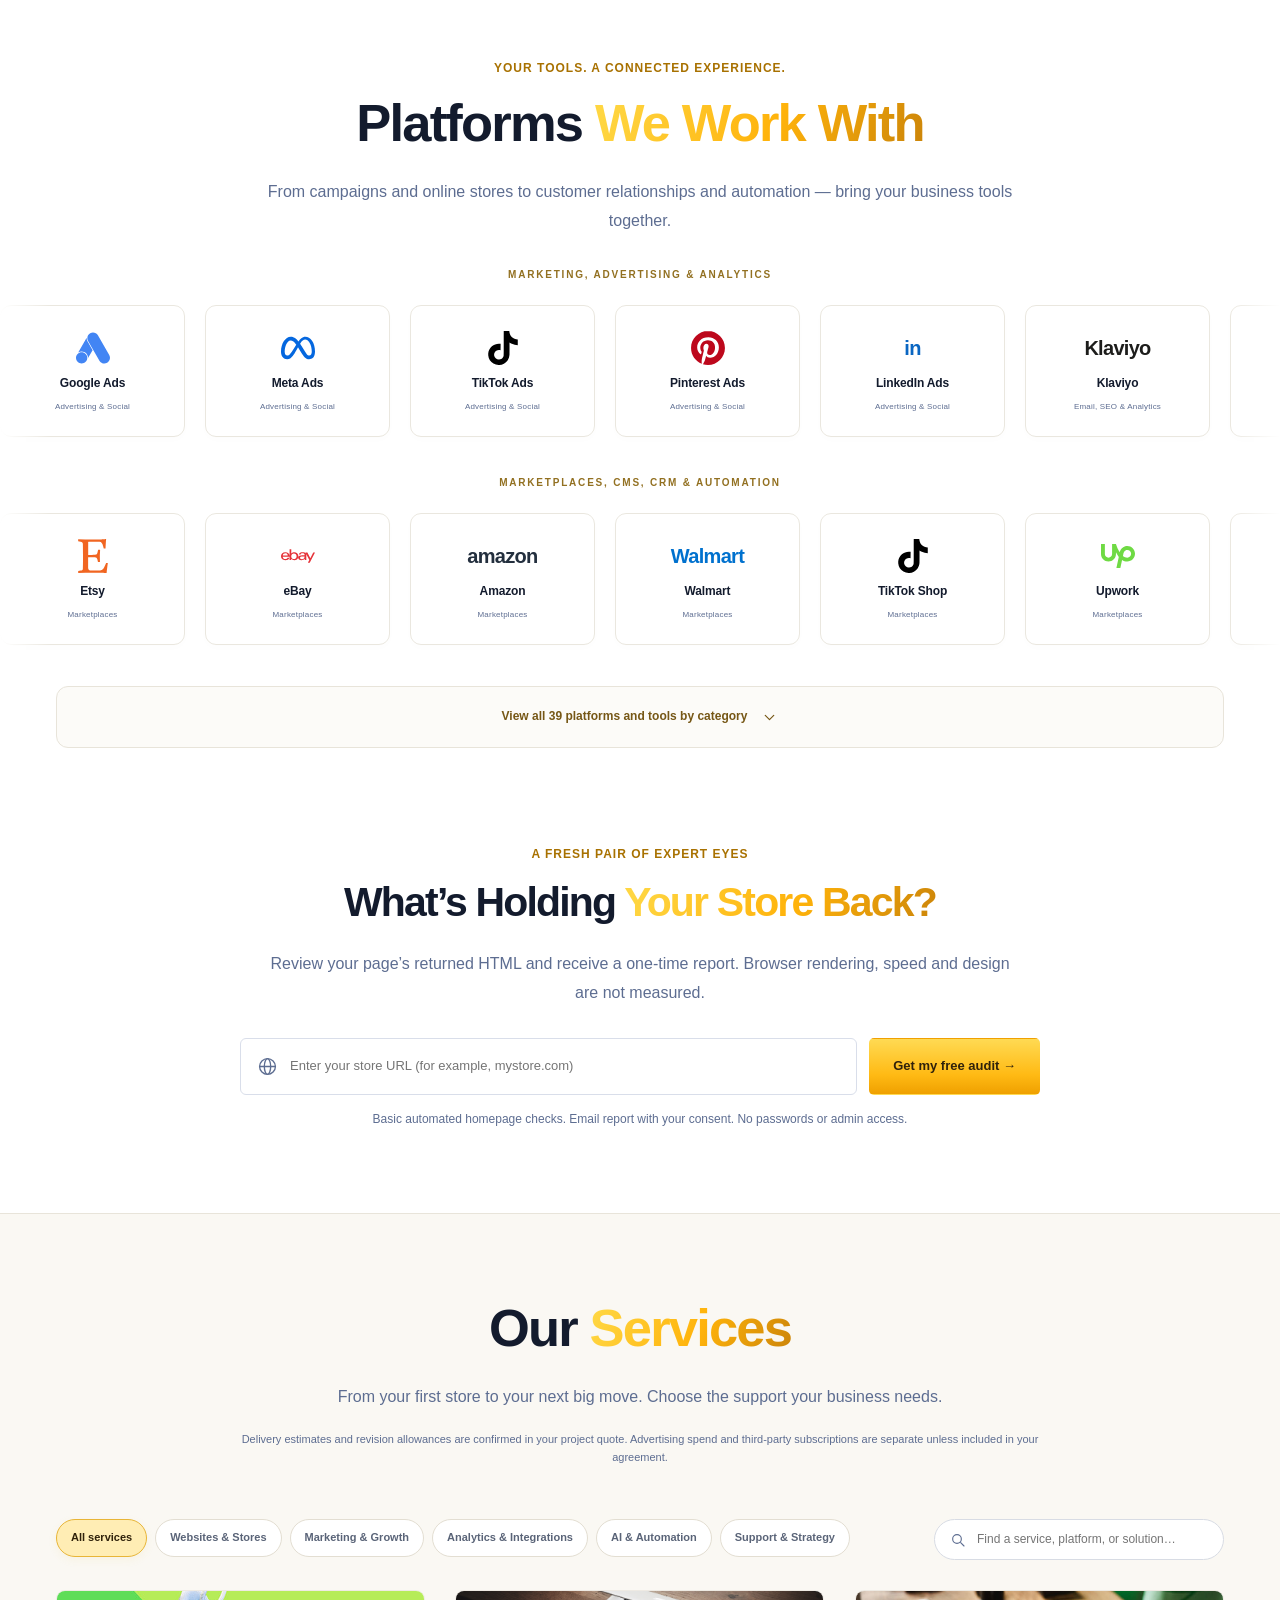
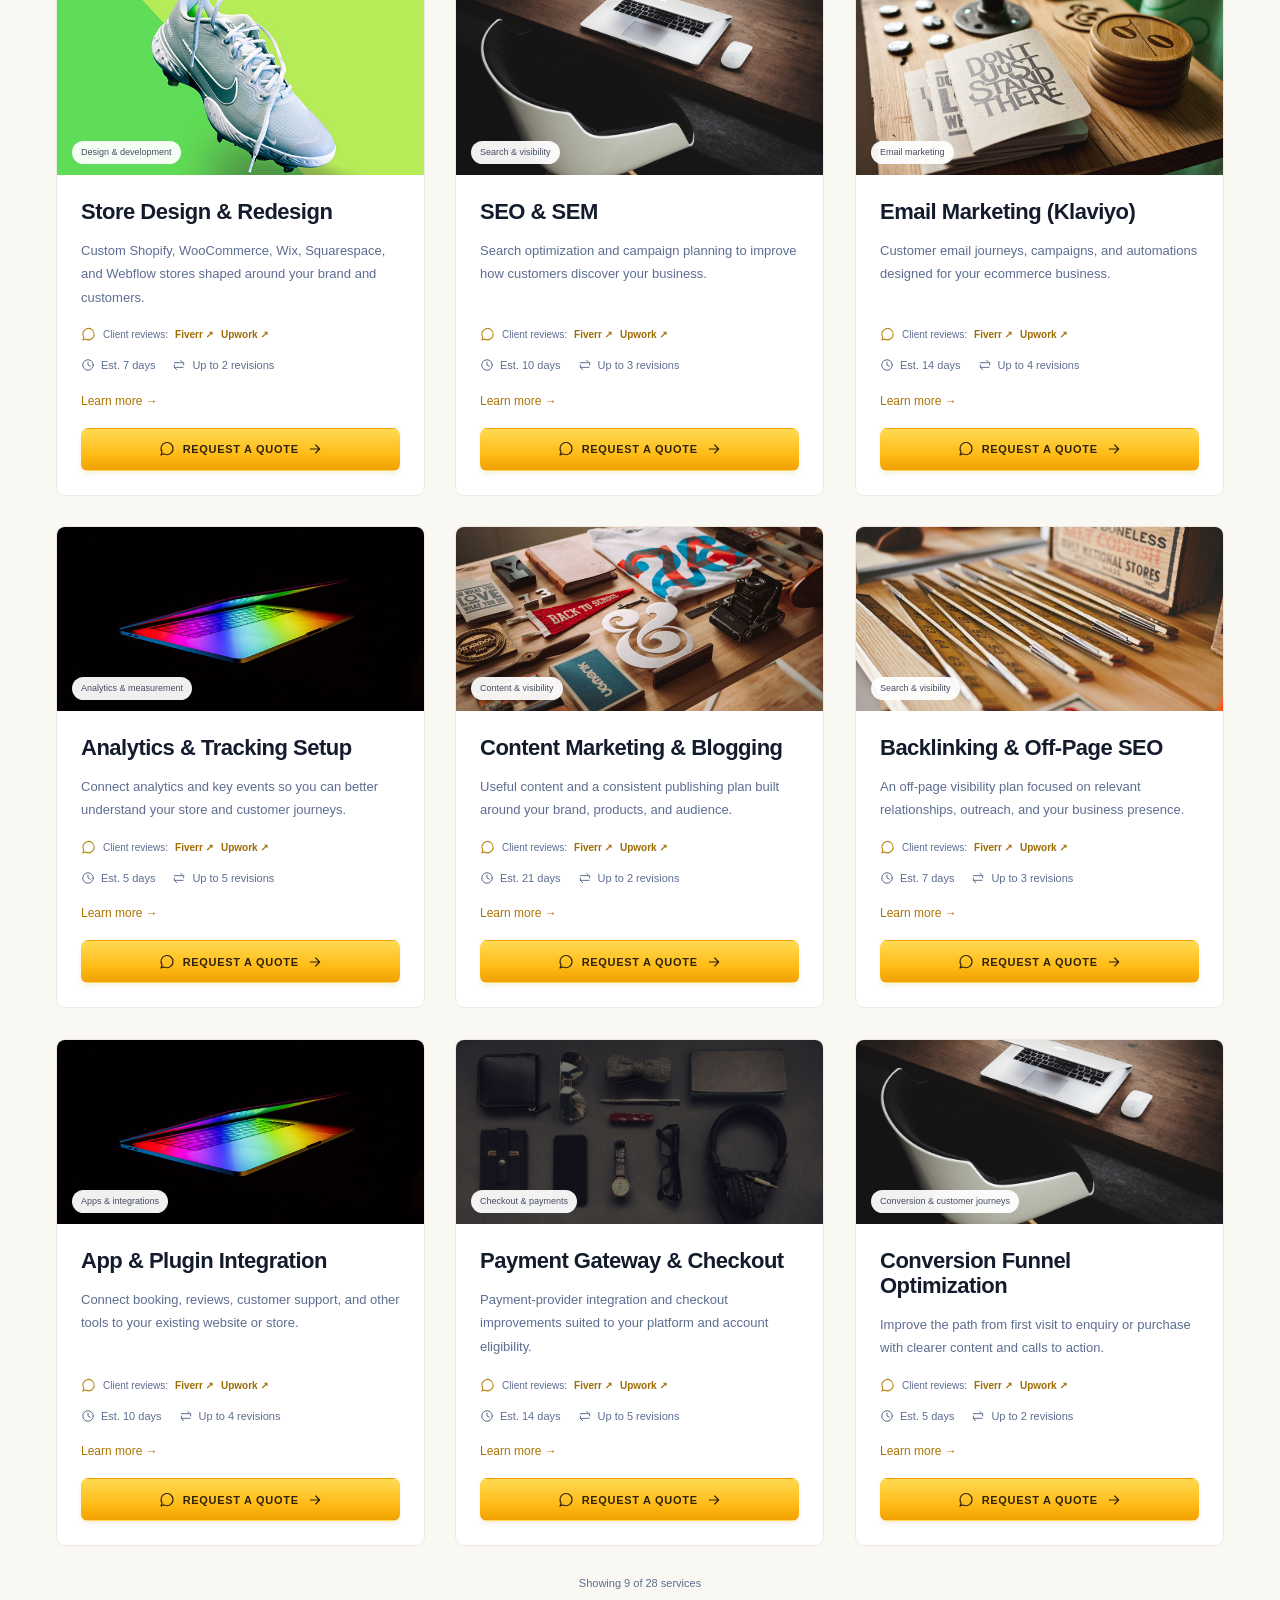
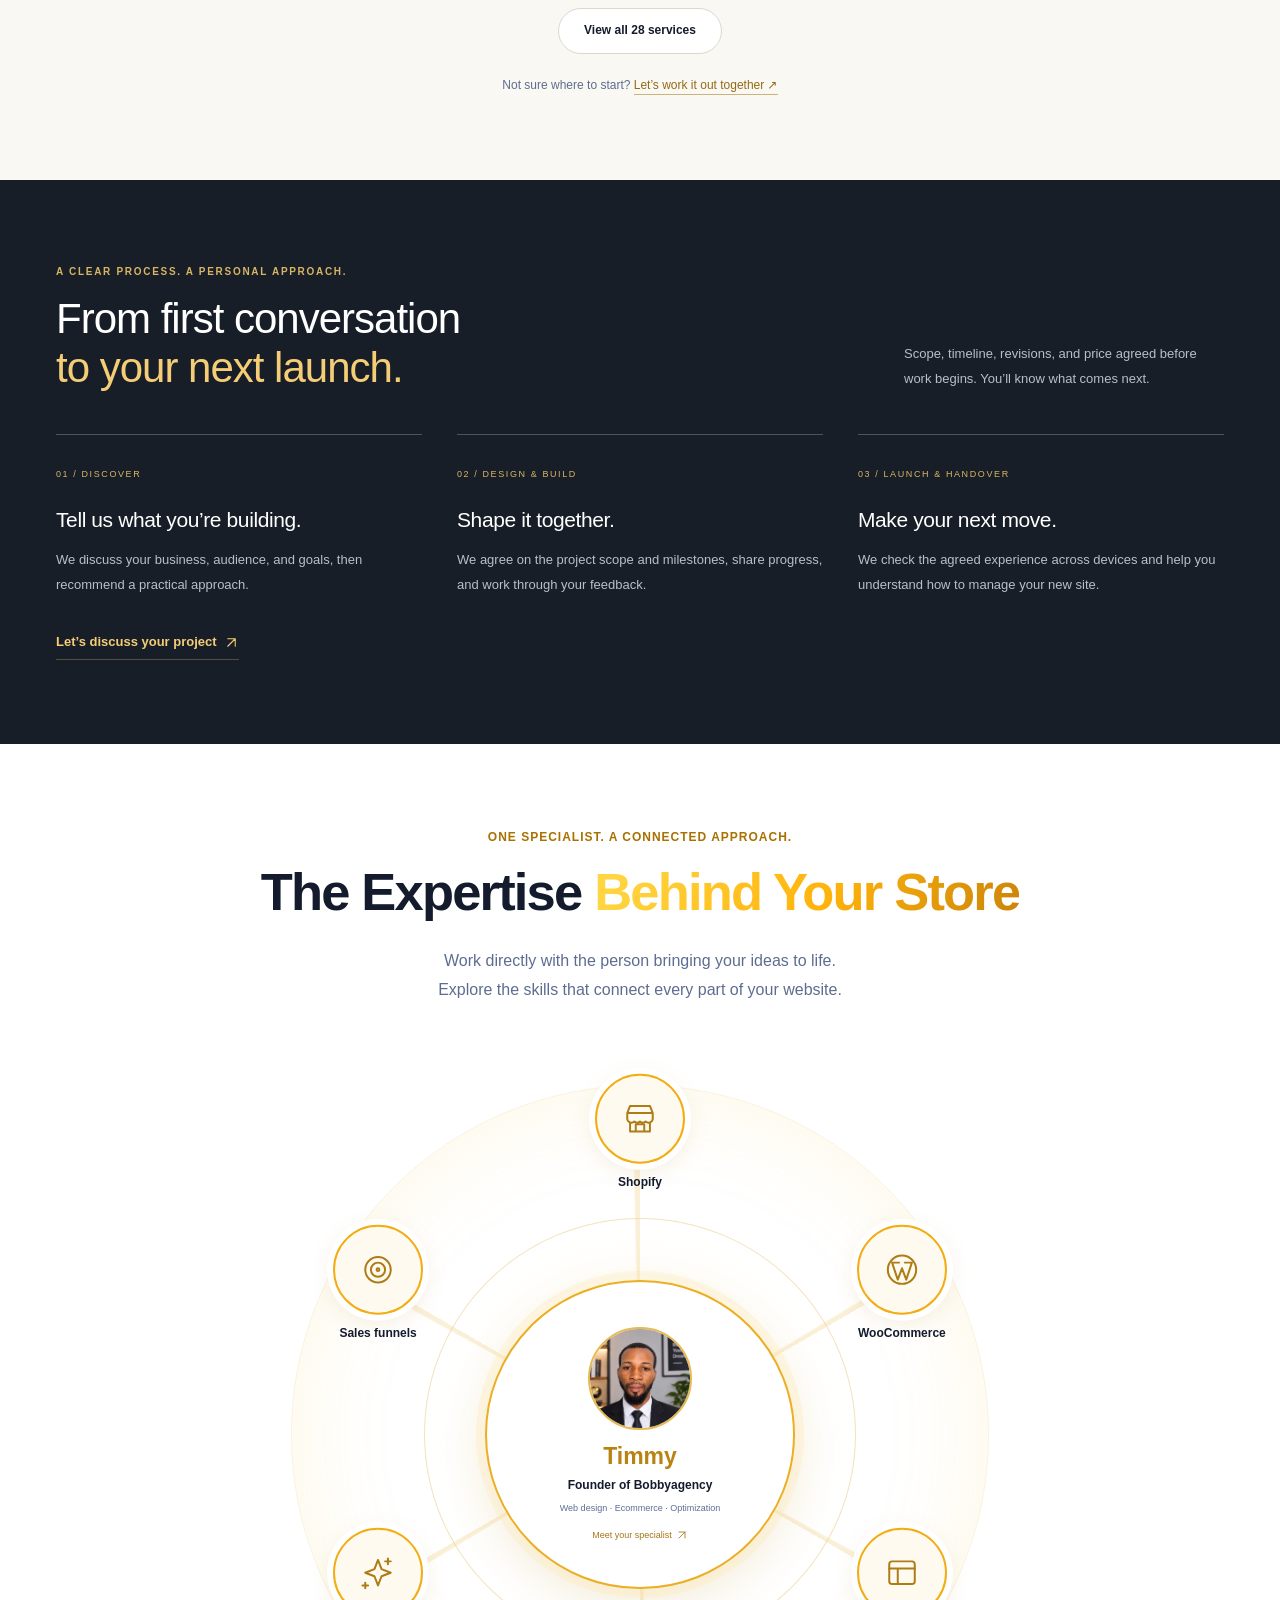
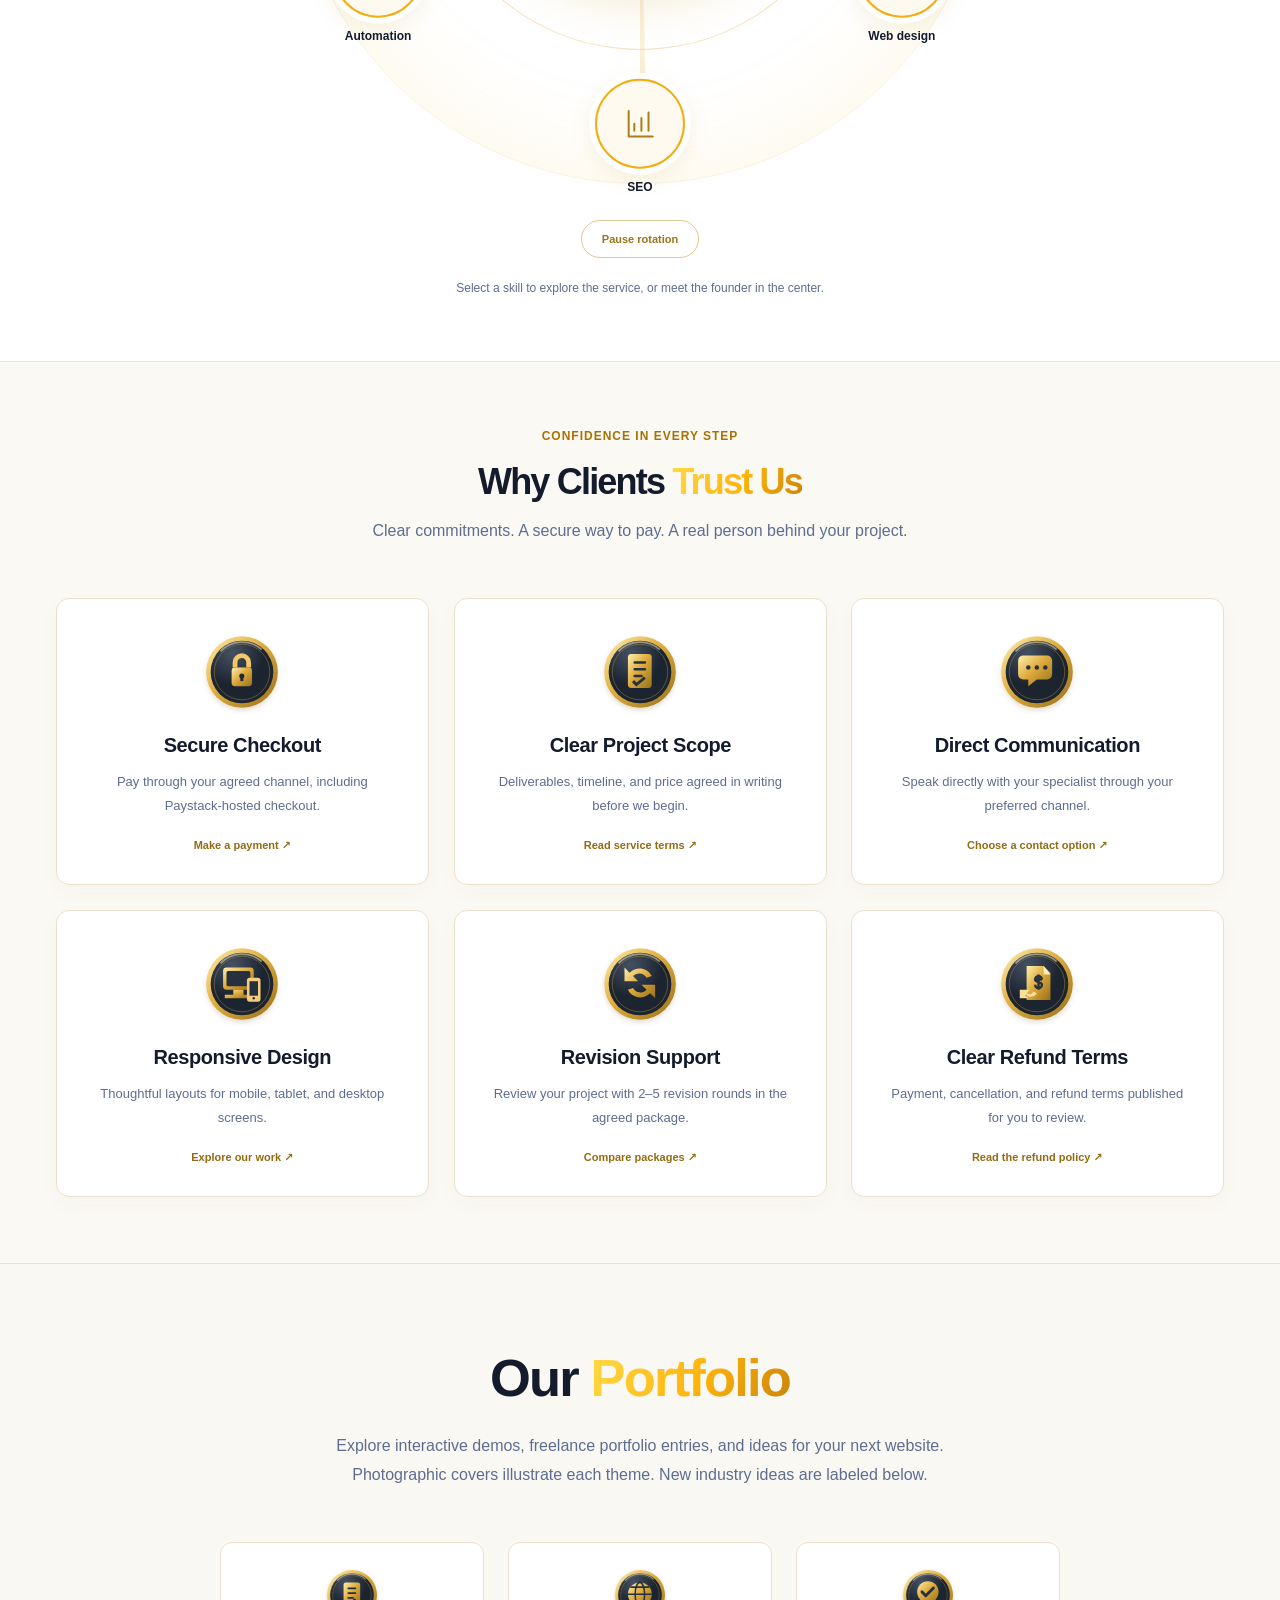
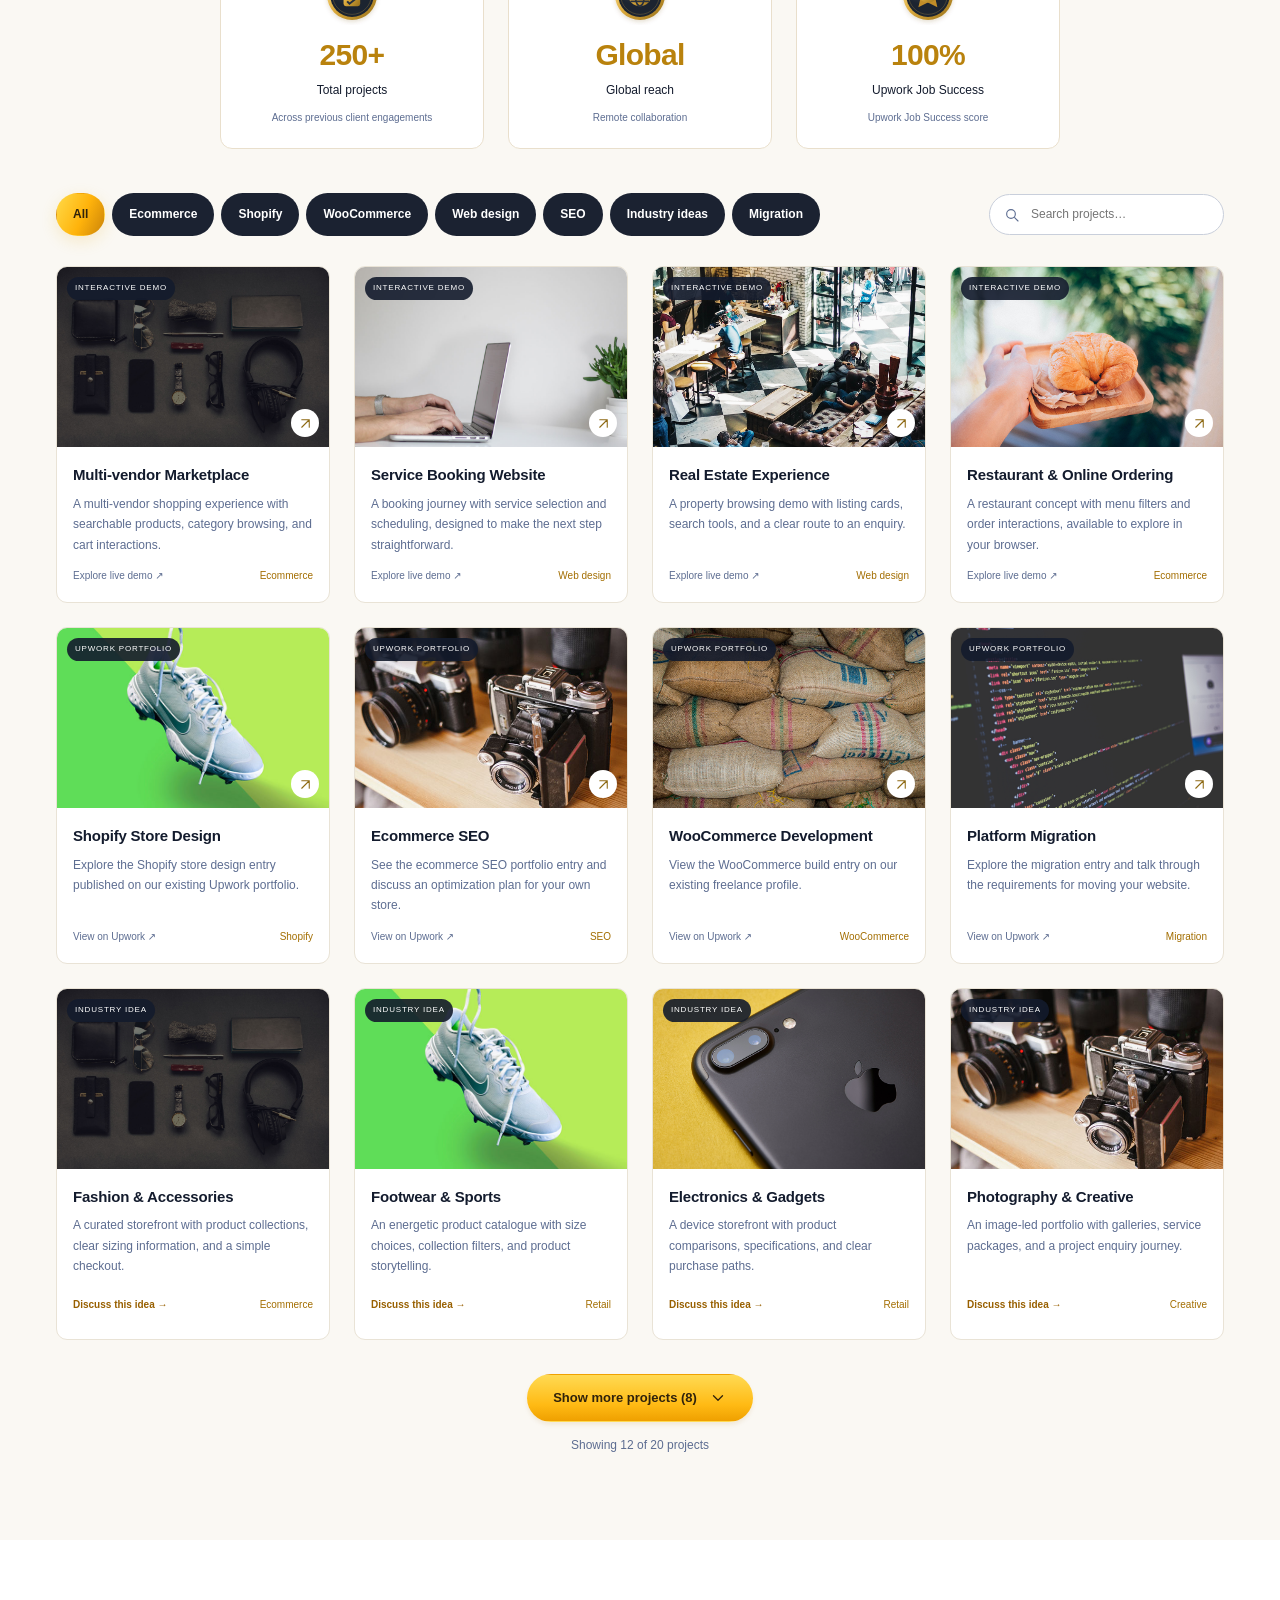
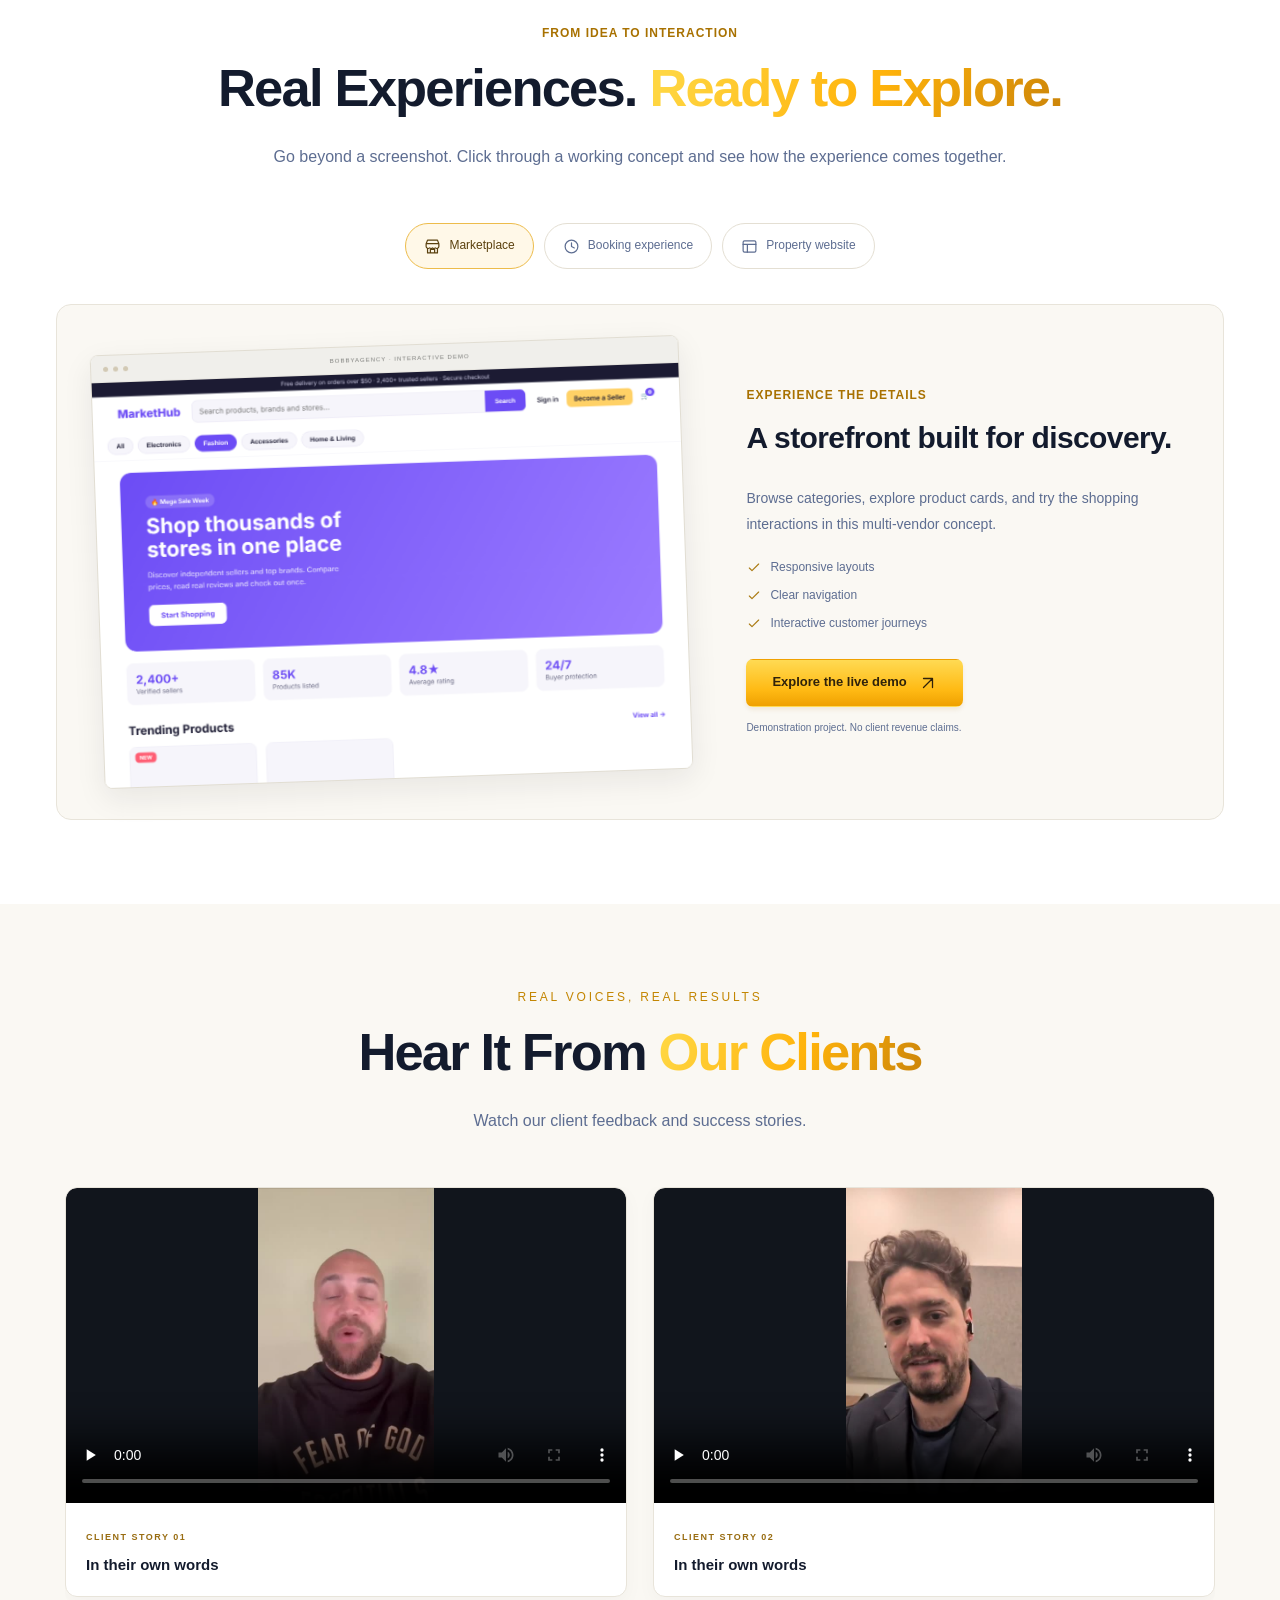
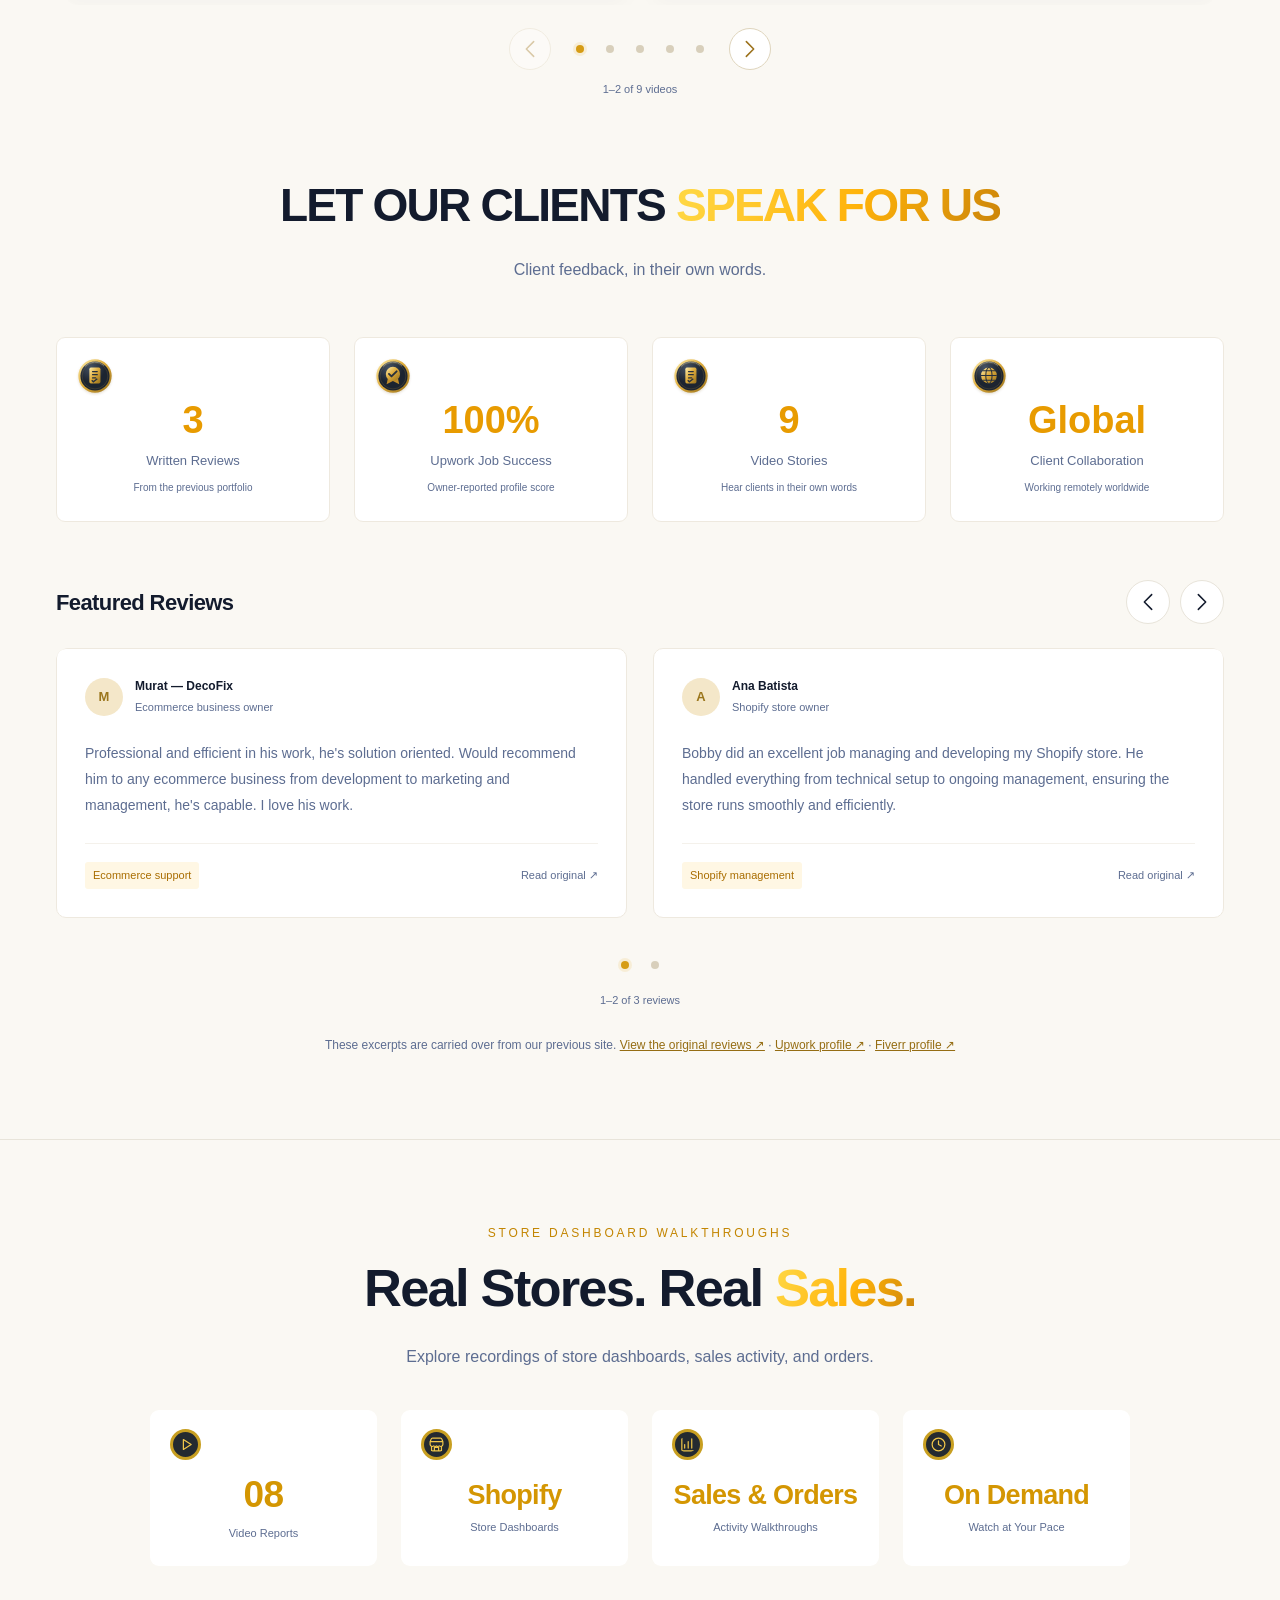
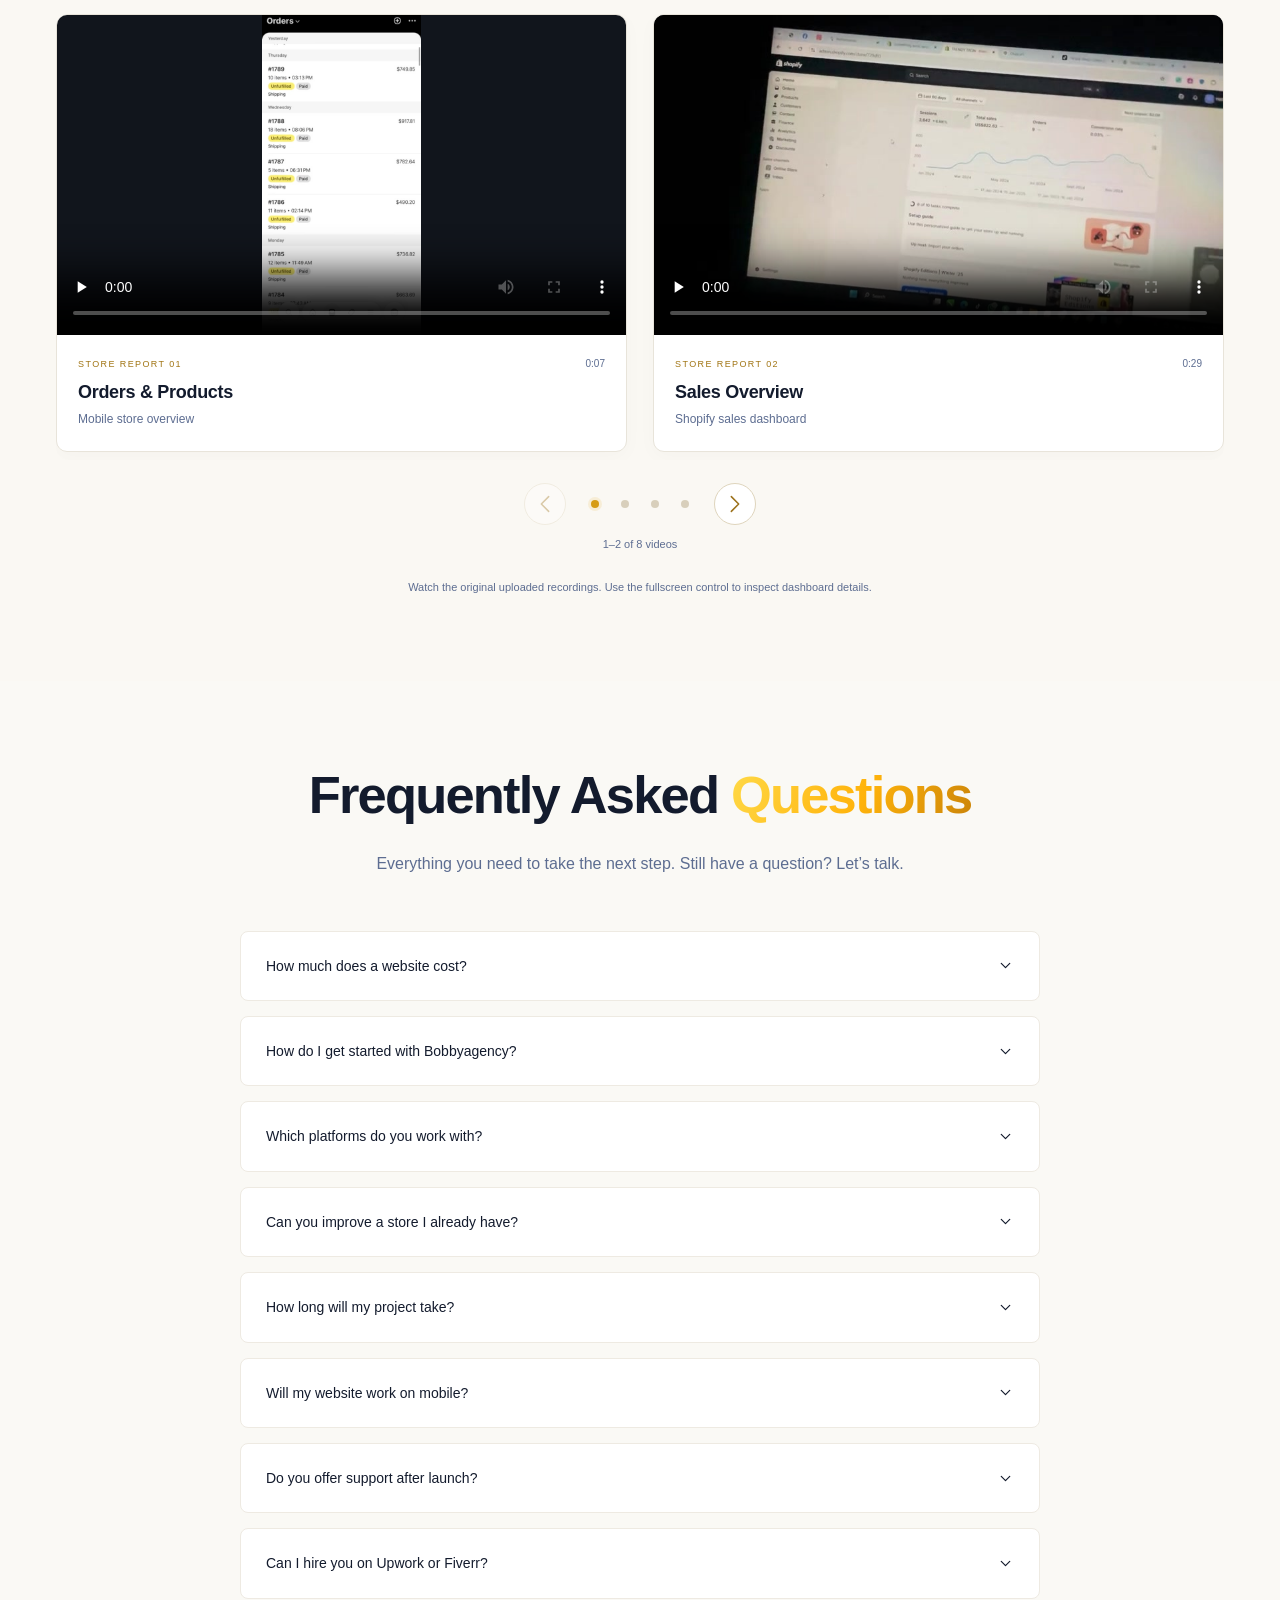
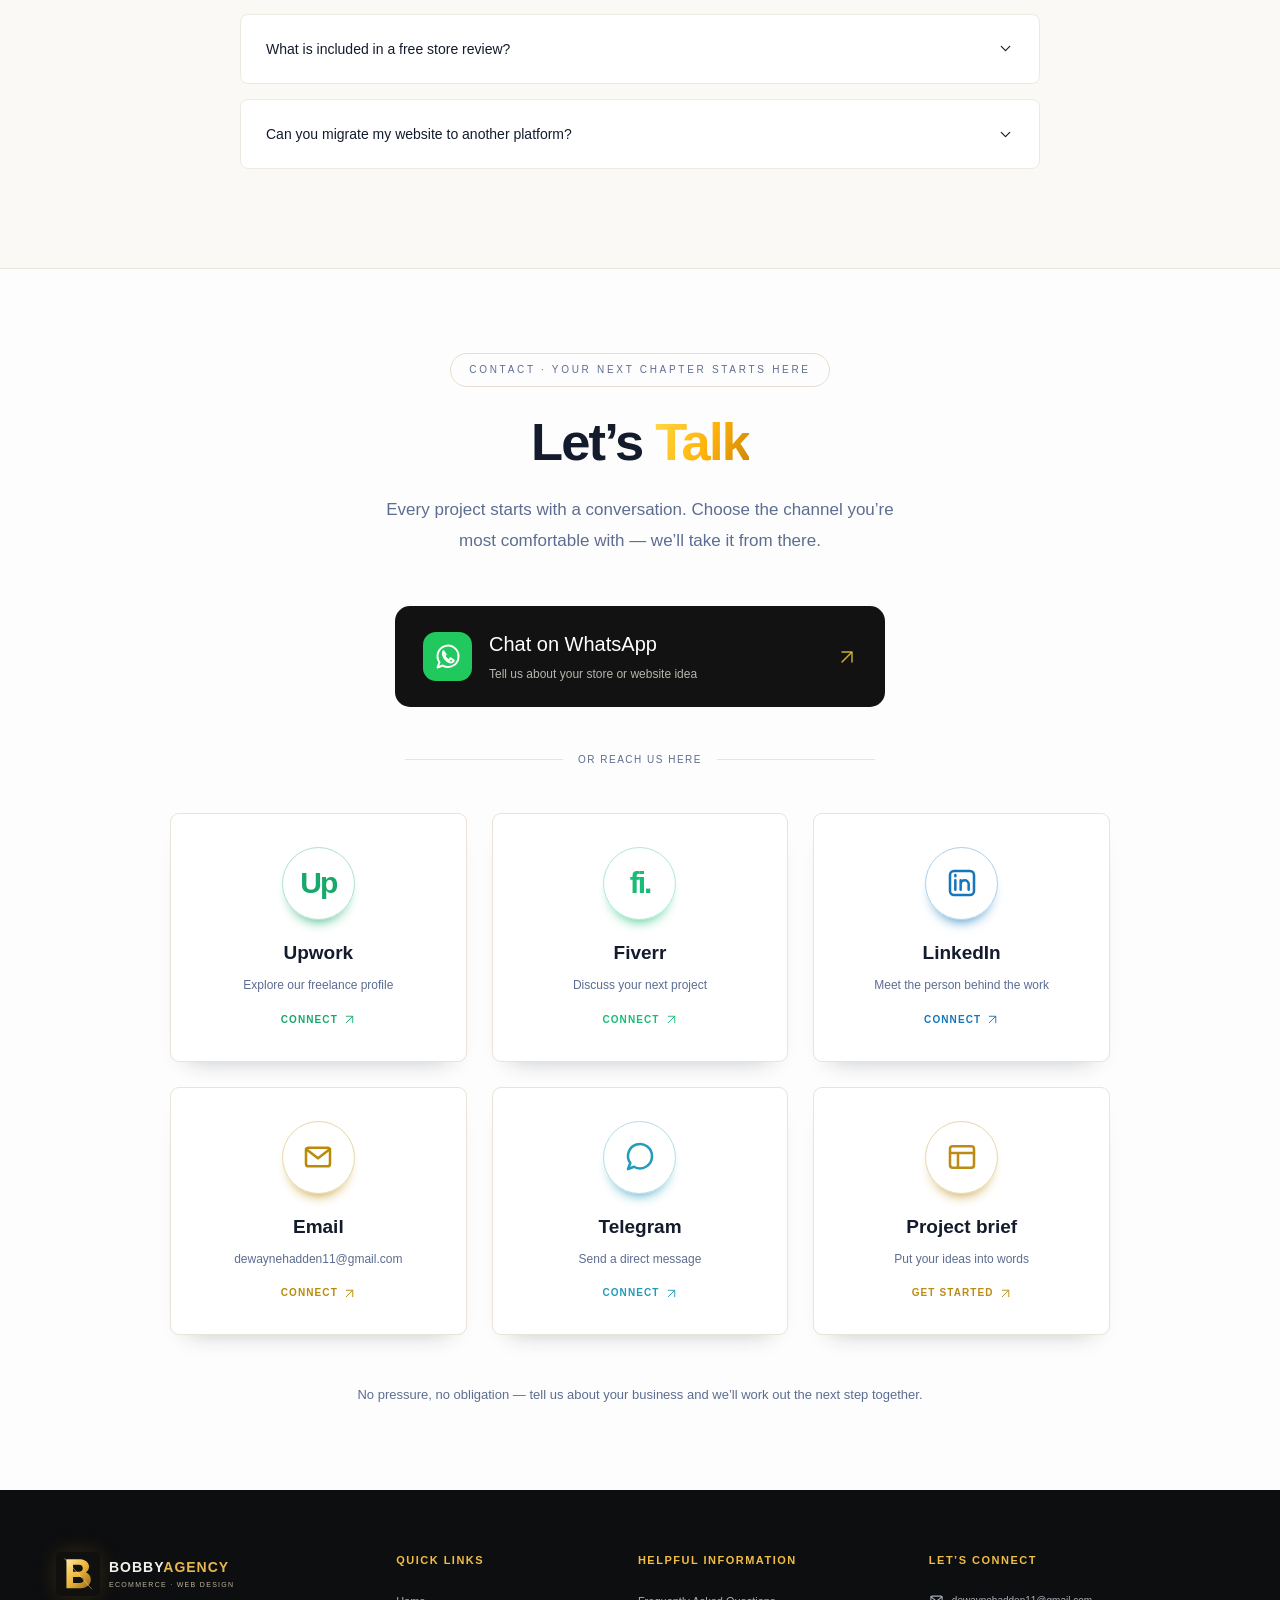
==== commit e3c96443: "Fix document title parsing and qualify HTML audit findings" ====
--- a/index.html
+++ b/index.html
@@ -11,7 +11,7 @@
 <meta property="og:image" content="https://dewaynehadden.github.io/Bobbyagency/assets/founder-desk.jpg">
 <meta property="og:image:alt" content="Timmy, founder of Bobbyagency, at his workspace">
 <meta name="twitter:card" content="summary_large_image">
-<script src="theme.js?v=20261026-theme"></script><link rel="icon" type="image/svg+xml" href="assets/brand.svg"><link rel="stylesheet" href="styles.css?v=20261030-audit"><script src="site-data.js?v=20261026-reviews" defer></script><script src="audit-config.js?v=20261030-audit-live" defer></script><script src="app.js?v=20261030-audit" defer></script><script src="audit-client.js?v=20261030-audit" defer></script>
+<script src="theme.js?v=20261026-theme"></script><link rel="icon" type="image/svg+xml" href="assets/brand.svg"><link rel="stylesheet" href="styles.css?v=20261030-evidence"><script src="site-data.js?v=20261026-reviews" defer></script><script src="audit-config.js?v=20261030-audit-live" defer></script><script src="app.js?v=20261030-audit" defer></script><script src="audit-client.js?v=20261030-evidence" defer></script>
 <link rel="manifest" href="manifest.webmanifest"><link rel="apple-touch-icon" href="assets/app/apple-touch-icon.png"><meta name="apple-mobile-web-app-capable" content="yes"><meta name="apple-mobile-web-app-status-bar-style" content="black-translucent"><meta name="apple-mobile-web-app-title" content="Bobbyagency"><script src="pwa.js?v=20261026-app" defer></script></head>
 <body>
 <svg xmlns="http://www.w3.org/2000/svg" class="svg-sprite" aria-hidden="true"><symbol id="i-arrow" viewBox="0 0 24 24"><path d="M5 12h14m-6-6 6 6-6 6"/></symbol><symbol id="i-arrow-up" viewBox="0 0 24 24"><path d="M6 18 18 6M6 6h12v12"/></symbol><symbol id="i-chevron" viewBox="0 0 24 24"><path d="m8 4 8 8-8 8"/></symbol><symbol id="i-down" viewBox="0 0 24 24"><path d="m6 9 6 6 6-6"/></symbol><symbol id="i-close" viewBox="0 0 24 24"><path d="m6 6 12 12M6 18 18 6"/></symbol><symbol id="i-menu" viewBox="0 0 24 24"><path d="M4 6h16M4 12h16M4 18h16"/></symbol><symbol id="i-search" viewBox="0 0 24 24"><circle cx="10.5" cy="10.5" r="6.5"/><path d="m16 16 5 5"/></symbol><symbol id="i-store" viewBox="0 0 24 24"><path d="m3 8 2-5h14l2 5v4a3 3 0 0 1-5 2 3 3 0 0 1-4 0 3 3 0 0 1-4 0 3 3 0 0 1-5-2V8ZM5 15v6h14v-6M9 21v-5h6v5M3 8h18"/></symbol><symbol id="i-chart" viewBox="0 0 24 24"><path d="M4 3v18h17M8 17v-5m5 5V8m5 9V4"/></symbol><symbol id="i-mail" viewBox="0 0 24 24"><rect x="3" y="5" width="18" height="14" rx="2"/><path d="m3 6 9 7 9-7"/></symbol><symbol id="i-chat" viewBox="0 0 24 24"><path d="M21 11.5a9 9 0 0 1-13.5 7.8L3 21l1.7-4.5A9 9 0 1 1 21 11.5Z"/></symbol><symbol id="i-whatsapp" viewBox="0 0 24 24"><path d="M21 11.5a9 9 0 0 1-13.5 7.8L3 21l1.7-4.5A9 9 0 1 1 21 11.5Z"/><path d="m8 7 2 3-1 1c1 2 2 3 4 4l1-2 3 2c-2 5-11-2-9-8Z"/></symbol><symbol id="i-shield" viewBox="0 0 24 24"><path d="m12 2 8 3v6c0 5-4 8-8 11-4-3-8-6-8-11V5l8-3Z"/><path d="m8 12 3 3 5-6"/></symbol><symbol id="i-globe" viewBox="0 0 24 24"><circle cx="12" cy="12" r="10"/><ellipse cx="12" cy="12" rx="4" ry="10"/><path d="M2 12h20"/></symbol><symbol id="i-layout" viewBox="0 0 24 24"><rect x="3" y="4" width="18" height="16" rx="2"/><path d="M3 9h18M9 9v11"/></symbol><symbol id="i-target" viewBox="0 0 24 24"><circle cx="12" cy="12" r="9"/><circle cx="12" cy="12" r="5"/><circle cx="12" cy="12" r="1"/></symbol><symbol id="i-repeat" viewBox="0 0 24 24"><path d="M4 8h15l-4-4m4 12H4l4 4M20 8v4M4 16v-4"/></symbol><symbol id="i-puzzle" viewBox="0 0 24 24"><path d="M3 3h6a3 3 0 1 1 6 0h6v6a3 3 0 1 0 0 6v6h-6a3 3 0 1 0-6 0H3v-6a3 3 0 1 0 0-6V3Z"/></symbol><symbol id="i-sparkles" viewBox="0 0 24 24"><path d="m12 3 2.5 6.5L21 12l-6.5 2.5L12 21l-2.5-6.5L3 12l6.5-2.5L12 3Zm7-1v4m-2-2h4M3 19v4m-2-2h4"/></symbol><symbol id="i-wordpress" viewBox="0 0 24 24"><circle cx="12" cy="12" r="10"/><path d="m5 7 4 12 3-8 3 8 4-12M5 7h5m4 0h5"/></symbol><symbol id="i-check" viewBox="0 0 24 24"><path d="m5 12 4 4L19 6"/></symbol><symbol id="i-clock" viewBox="0 0 24 24"><circle cx="12" cy="12" r="9"/><path d="M12 7v5l4 2"/></symbol><symbol id="i-play" viewBox="0 0 24 24"><path d="m9 5 11 7-11 7V5Z"/></symbol><symbol id="i-pause" viewBox="0 0 24 24"><path d="M9 5v14M15 5v14"/></symbol><symbol id="i-link" viewBox="0 0 24 24"><path d="m10 14 4-4m-6 7-1 1a4 4 0 0 1-6-6l5-5a4 4 0 0 1 6 0m0 10a4 4 0 0 0 6 0l5-5a4 4 0 0 0-6-6l-1 1"/></symbol><symbol id="i-linkedin" viewBox="0 0 24 24"><rect x="3" y="3" width="18" height="18" rx="3"/><path d="M7 10v7m0-11v1m4 10v-7m0 3c0-4 6-4 6 0v4"/></symbol><symbol id="i-bag" viewBox="0 0 24 24"><path d="m5 7-2 14h18L19 7H5Zm3 1V6a4 4 0 0 1 8 0v2"/></symbol><symbol id="i-user" viewBox="0 0 24 24"><circle cx="12" cy="8" r="4"/><path d="M4 22v-2a8 8 0 0 1 16 0v2"/></symbol></svg>
--- a/styles.css
+++ b/styles.css
@@ -365,3 +365,5 @@
 .audit-check { padding:16px;background:var(--warm);border:1px solid var(--border);border-left:4px solid #d79b20;border-radius:8px;margin:12px 0; }.audit-check[data-status="pass"] { border-left-color:#2b976b; }.audit-check[data-status="not_assessed"] { border-left-color:#7c889b; }.audit-check h4 { margin:0 0 7px;font-size:15px; }.audit-check p { margin:5px 0;font-size:12px;overflow-wrap:anywhere; }
 #automatic-audit-status { font-size:13px;line-height:1.8; }#audit-result-url { overflow-wrap:anywhere; }
 .audit-modal .button { margin:8px 8px 8px 0; }.audit-modal .text-link { margin-top:20px; }.audit-consent a { text-decoration:underline; }
+
+.audit-check h4 { line-height:1.5; }.audit-check[data-status="review"] { border-left-color:#d79b20; }
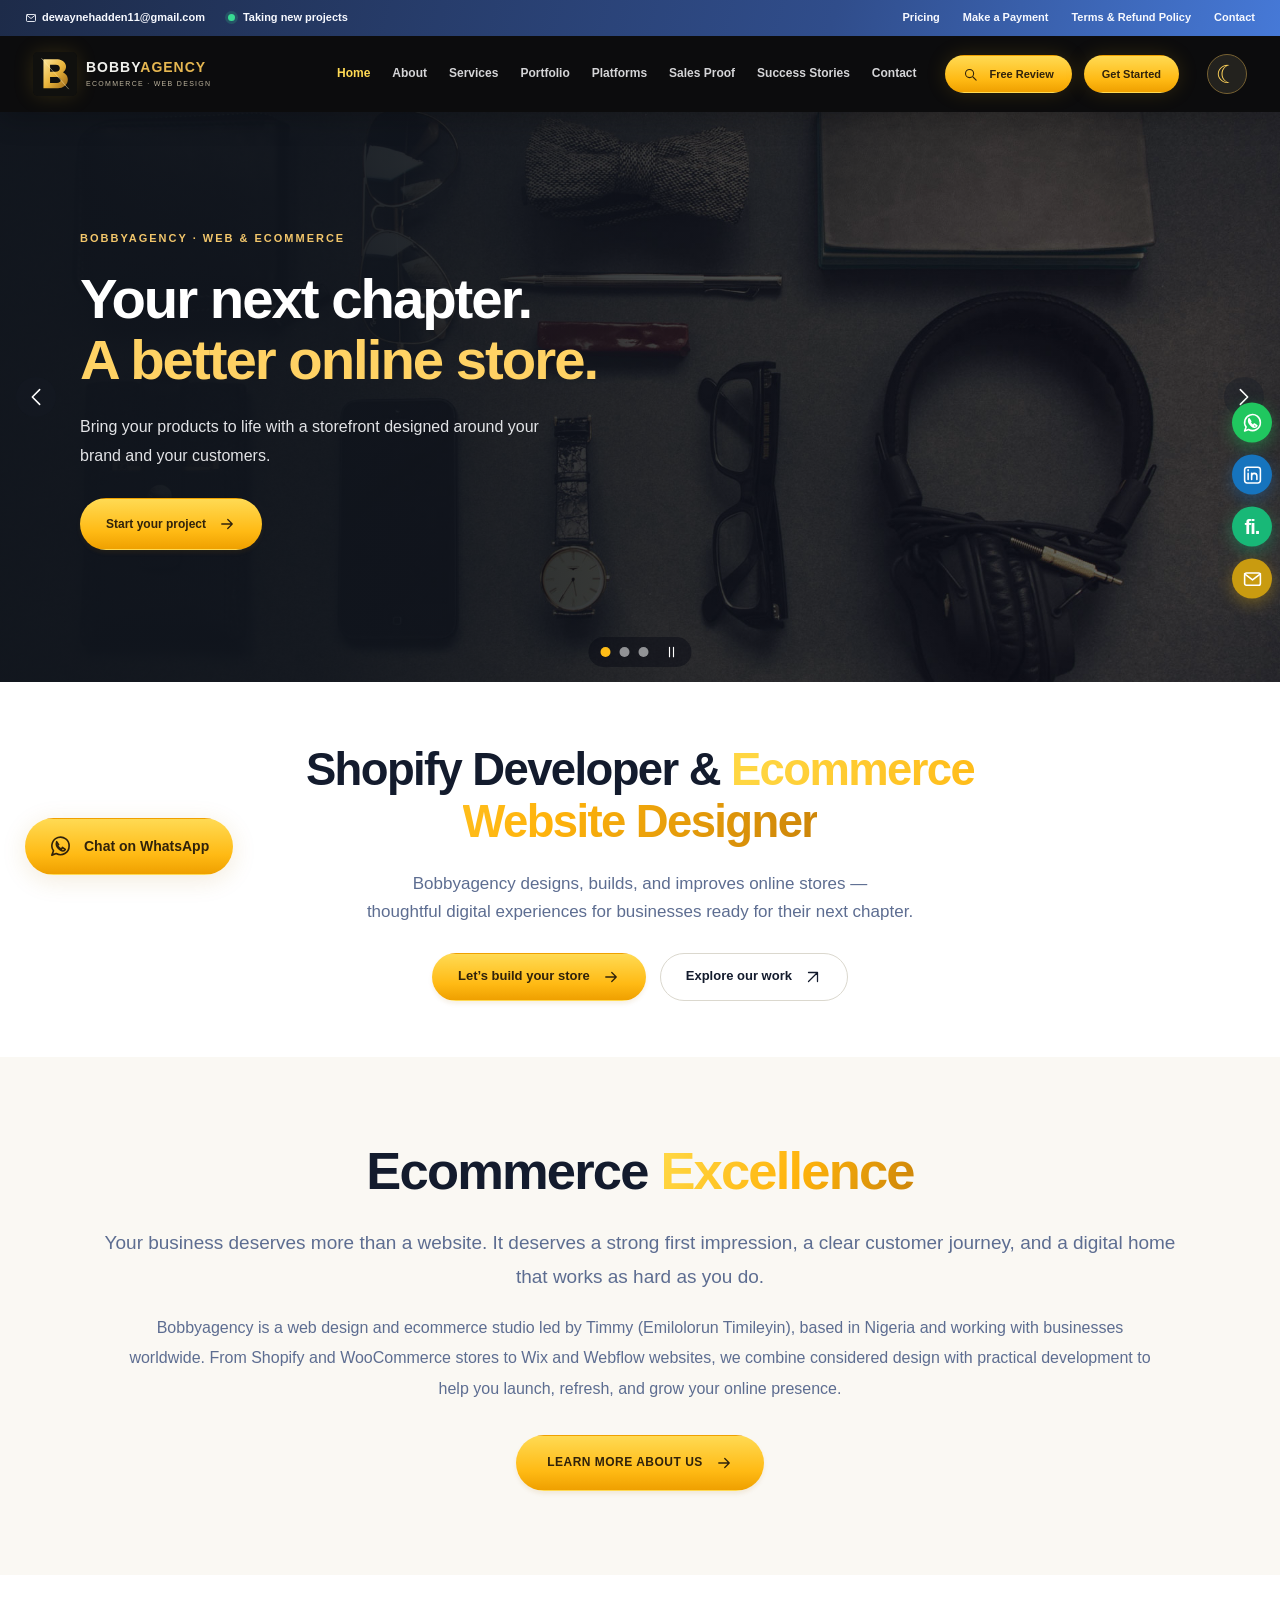
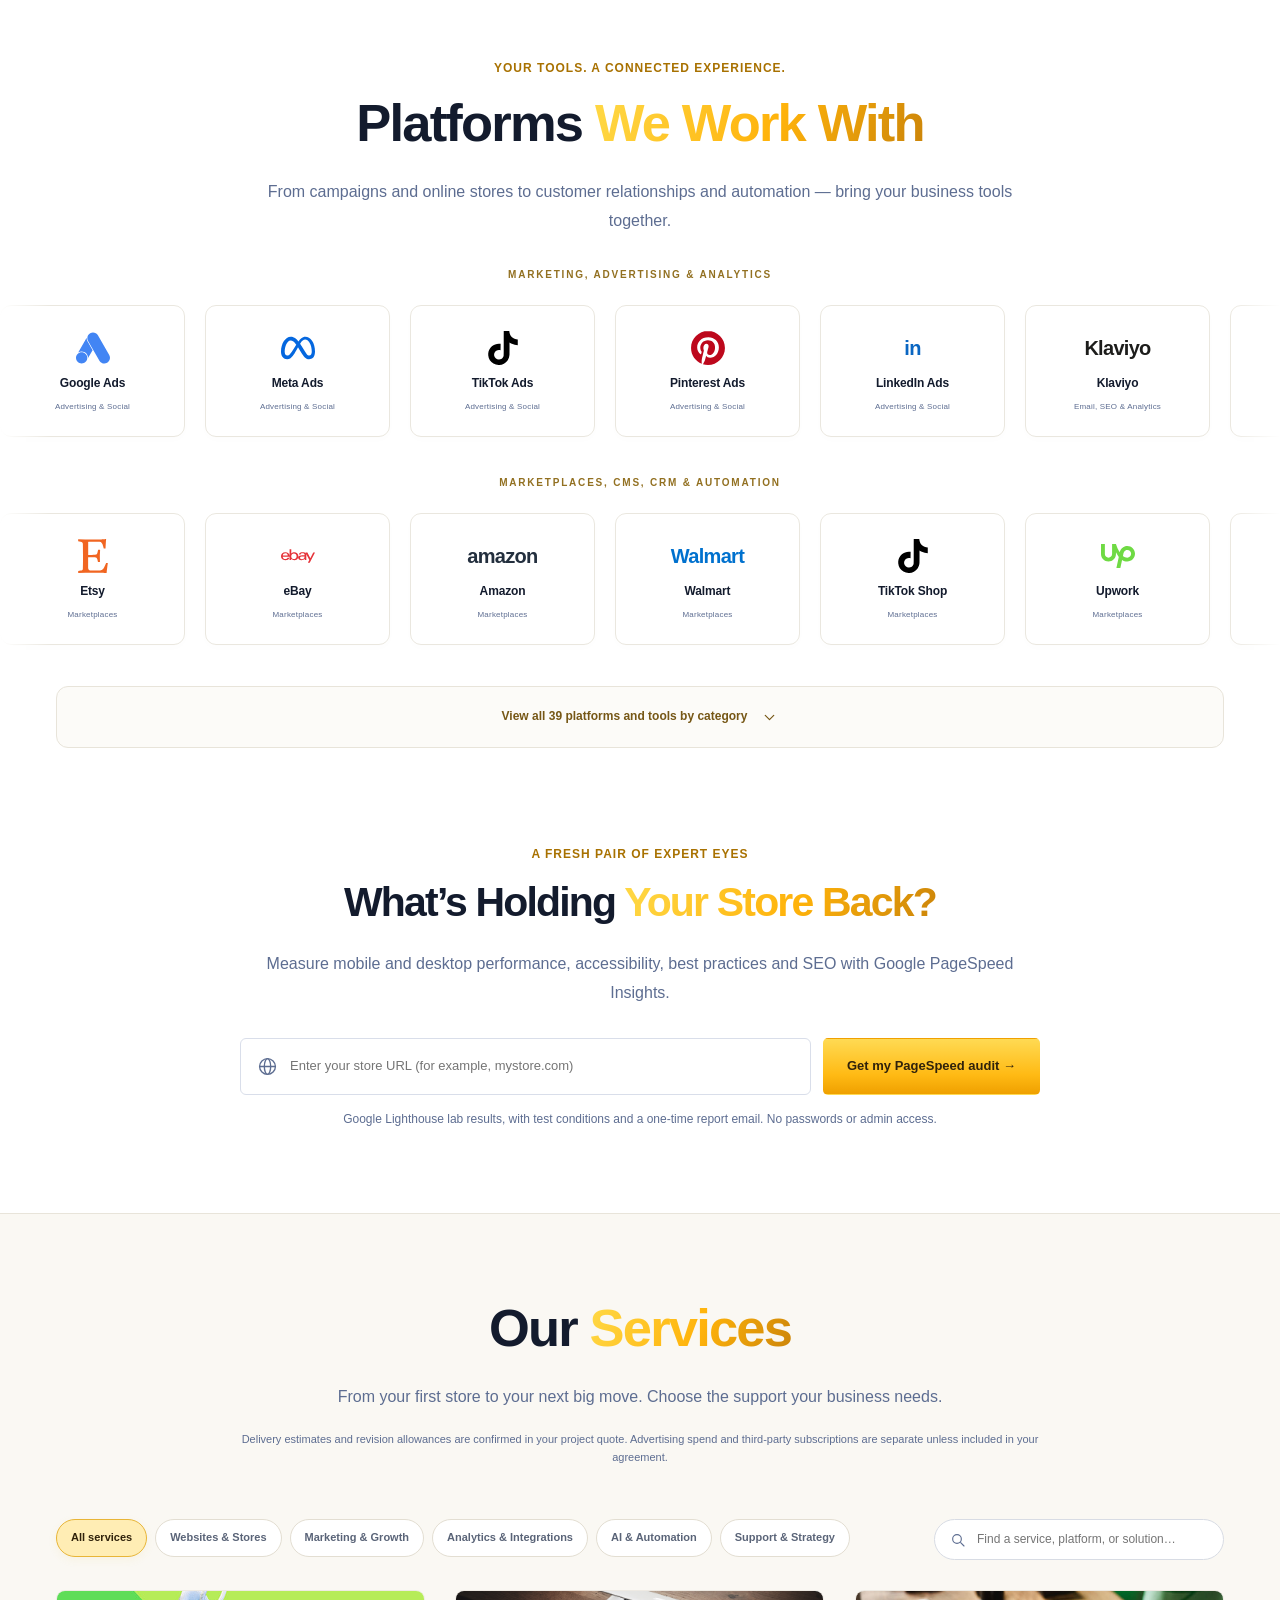
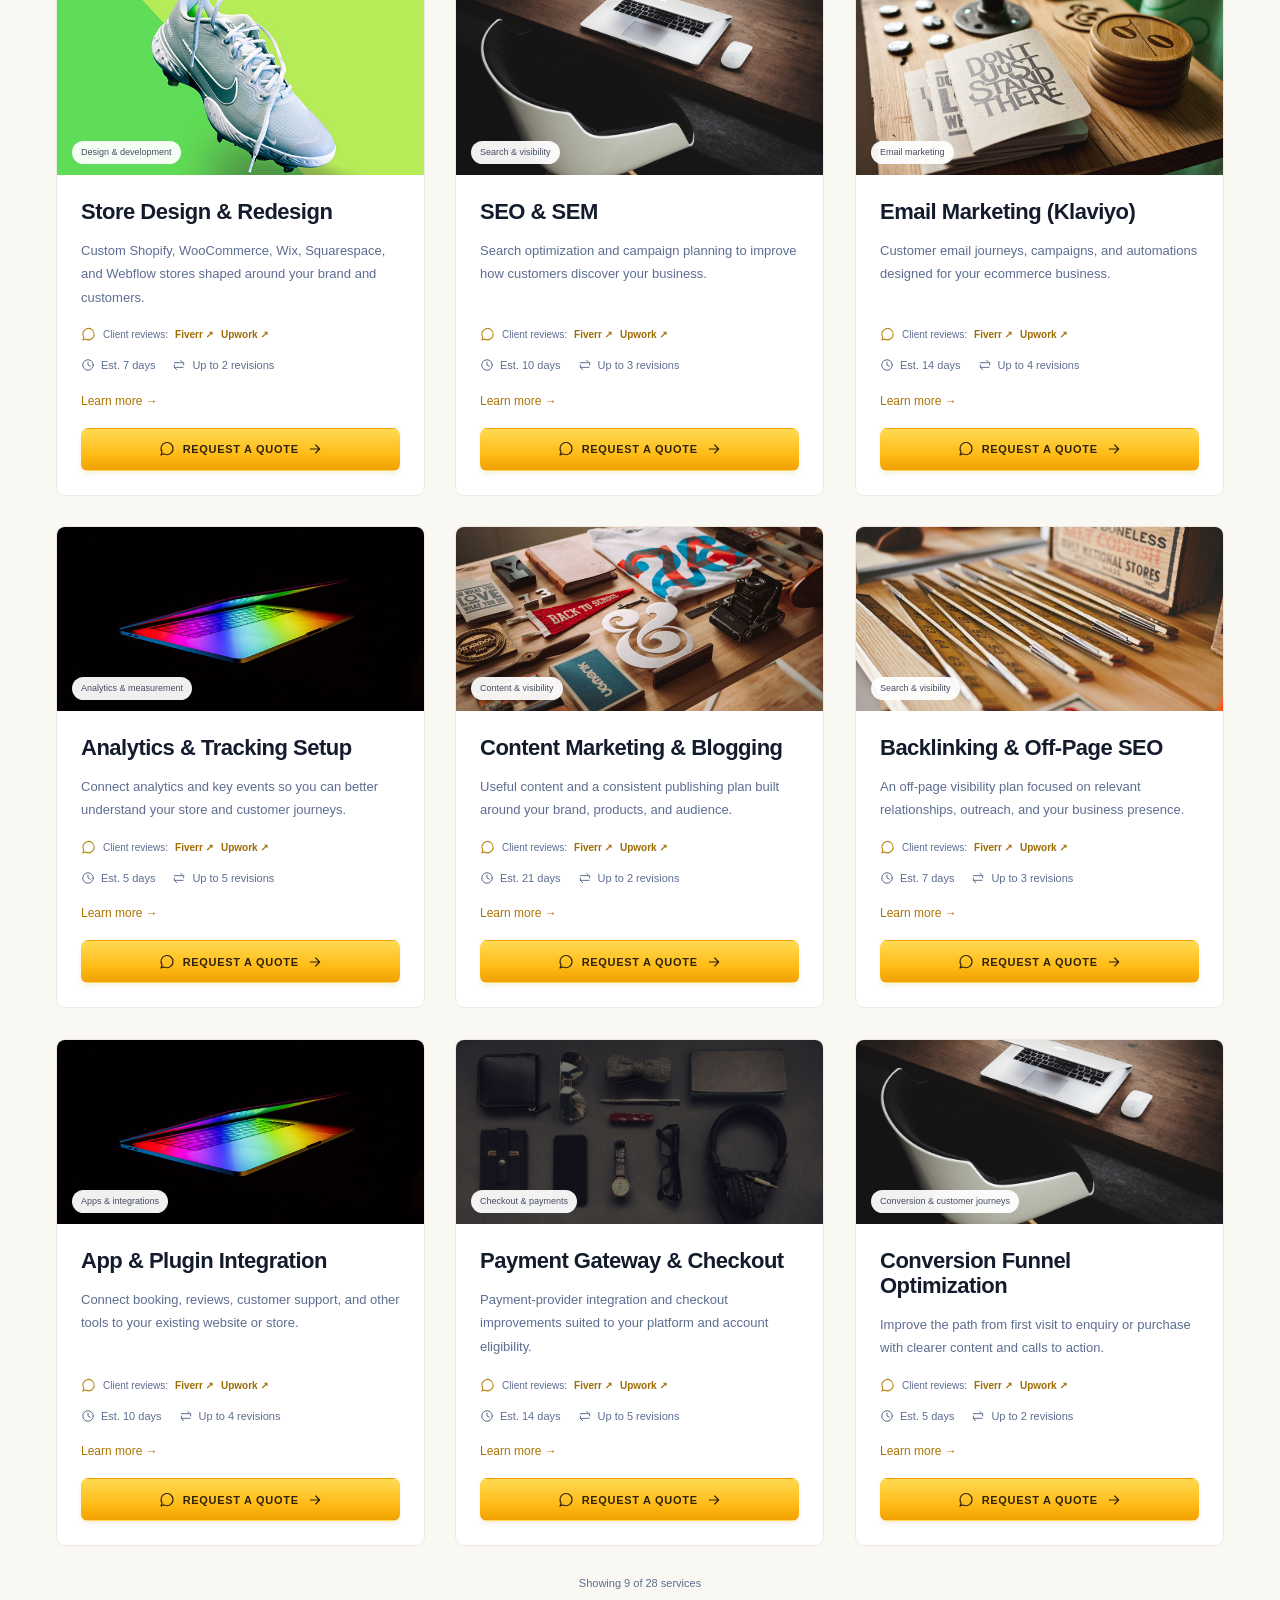
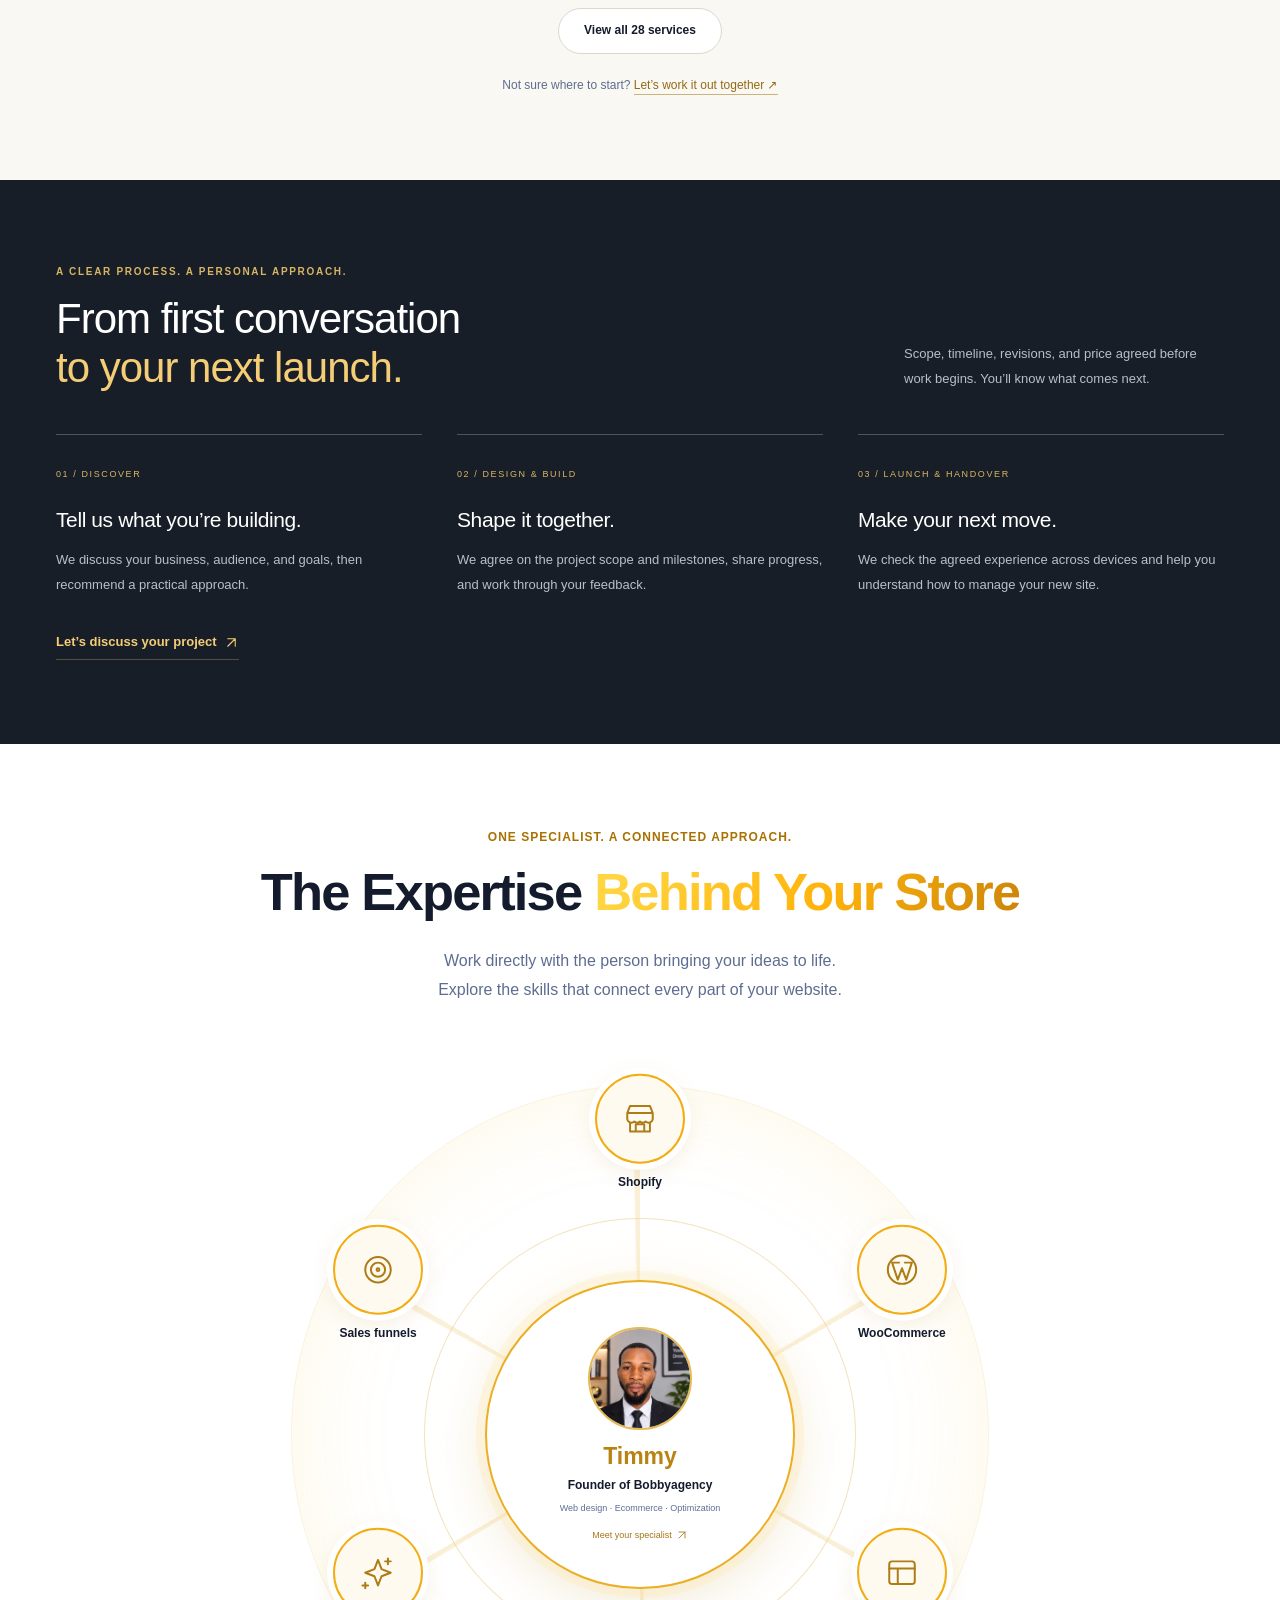
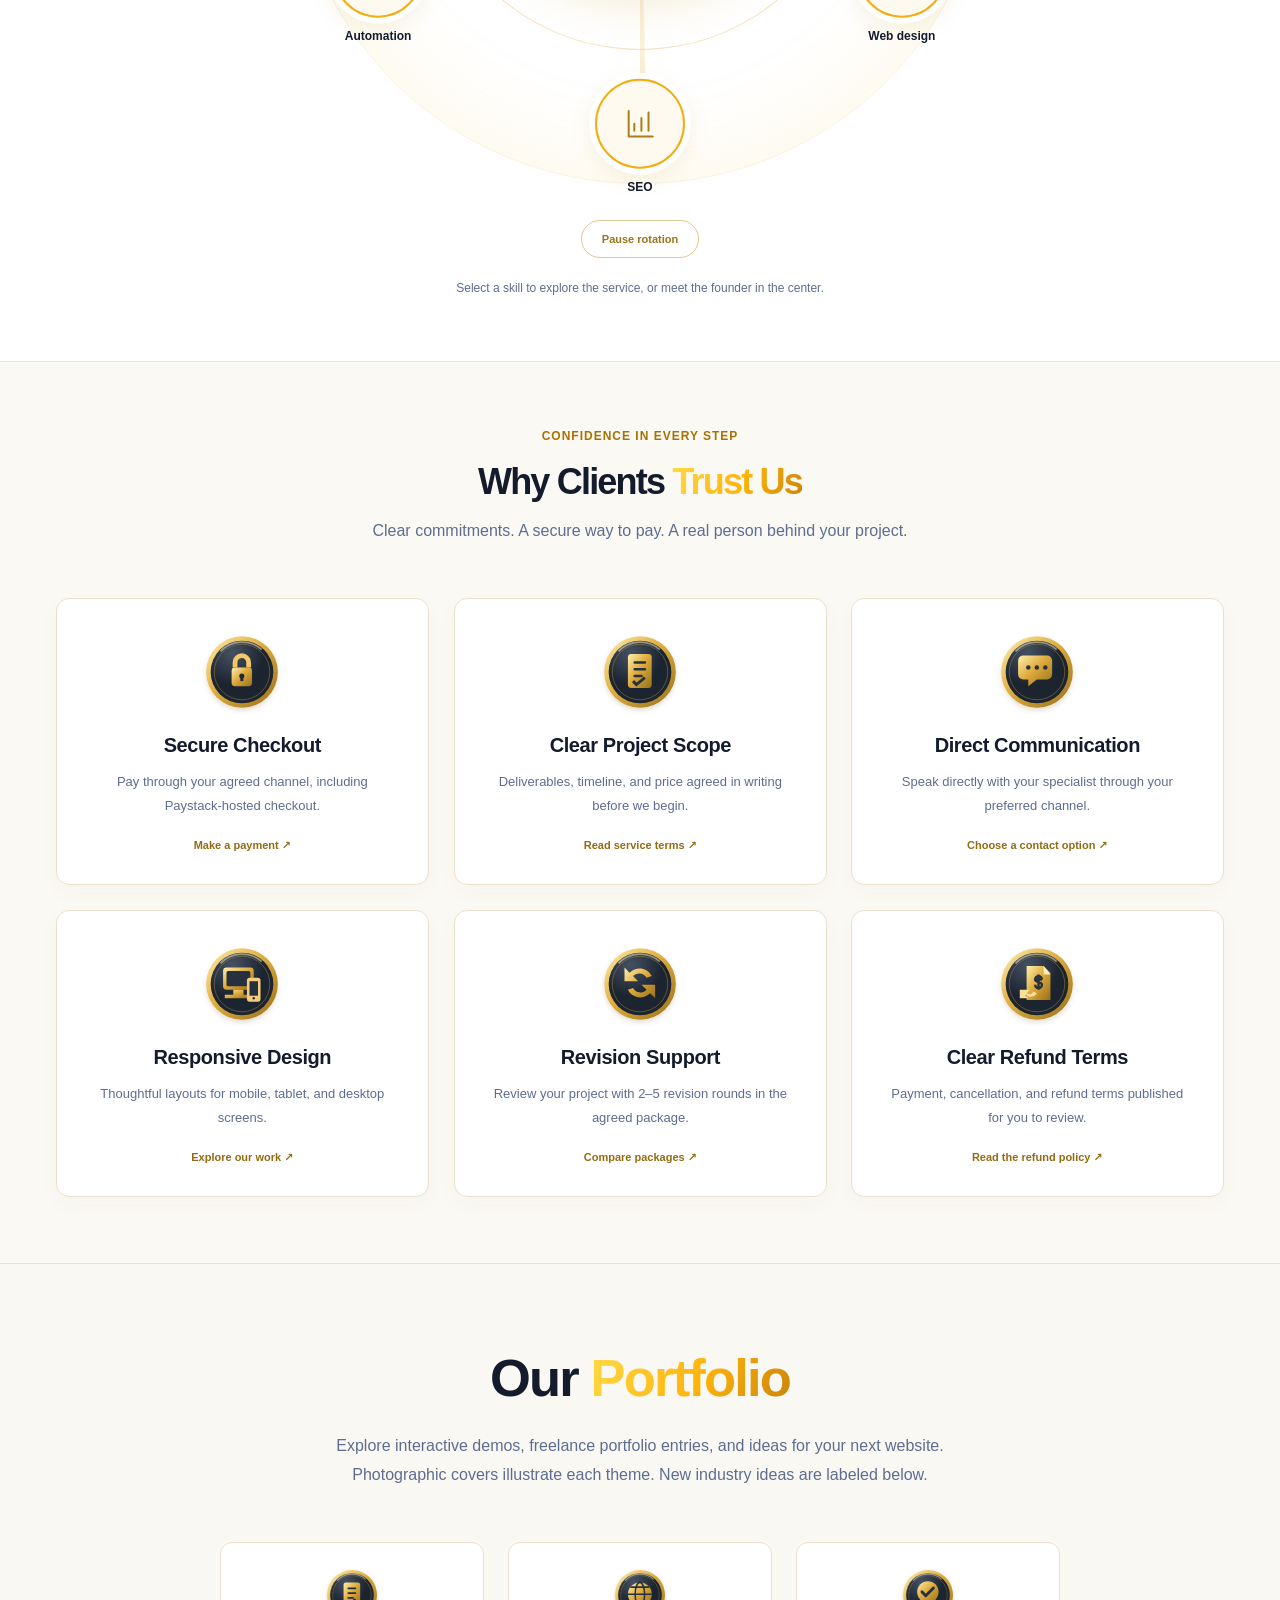
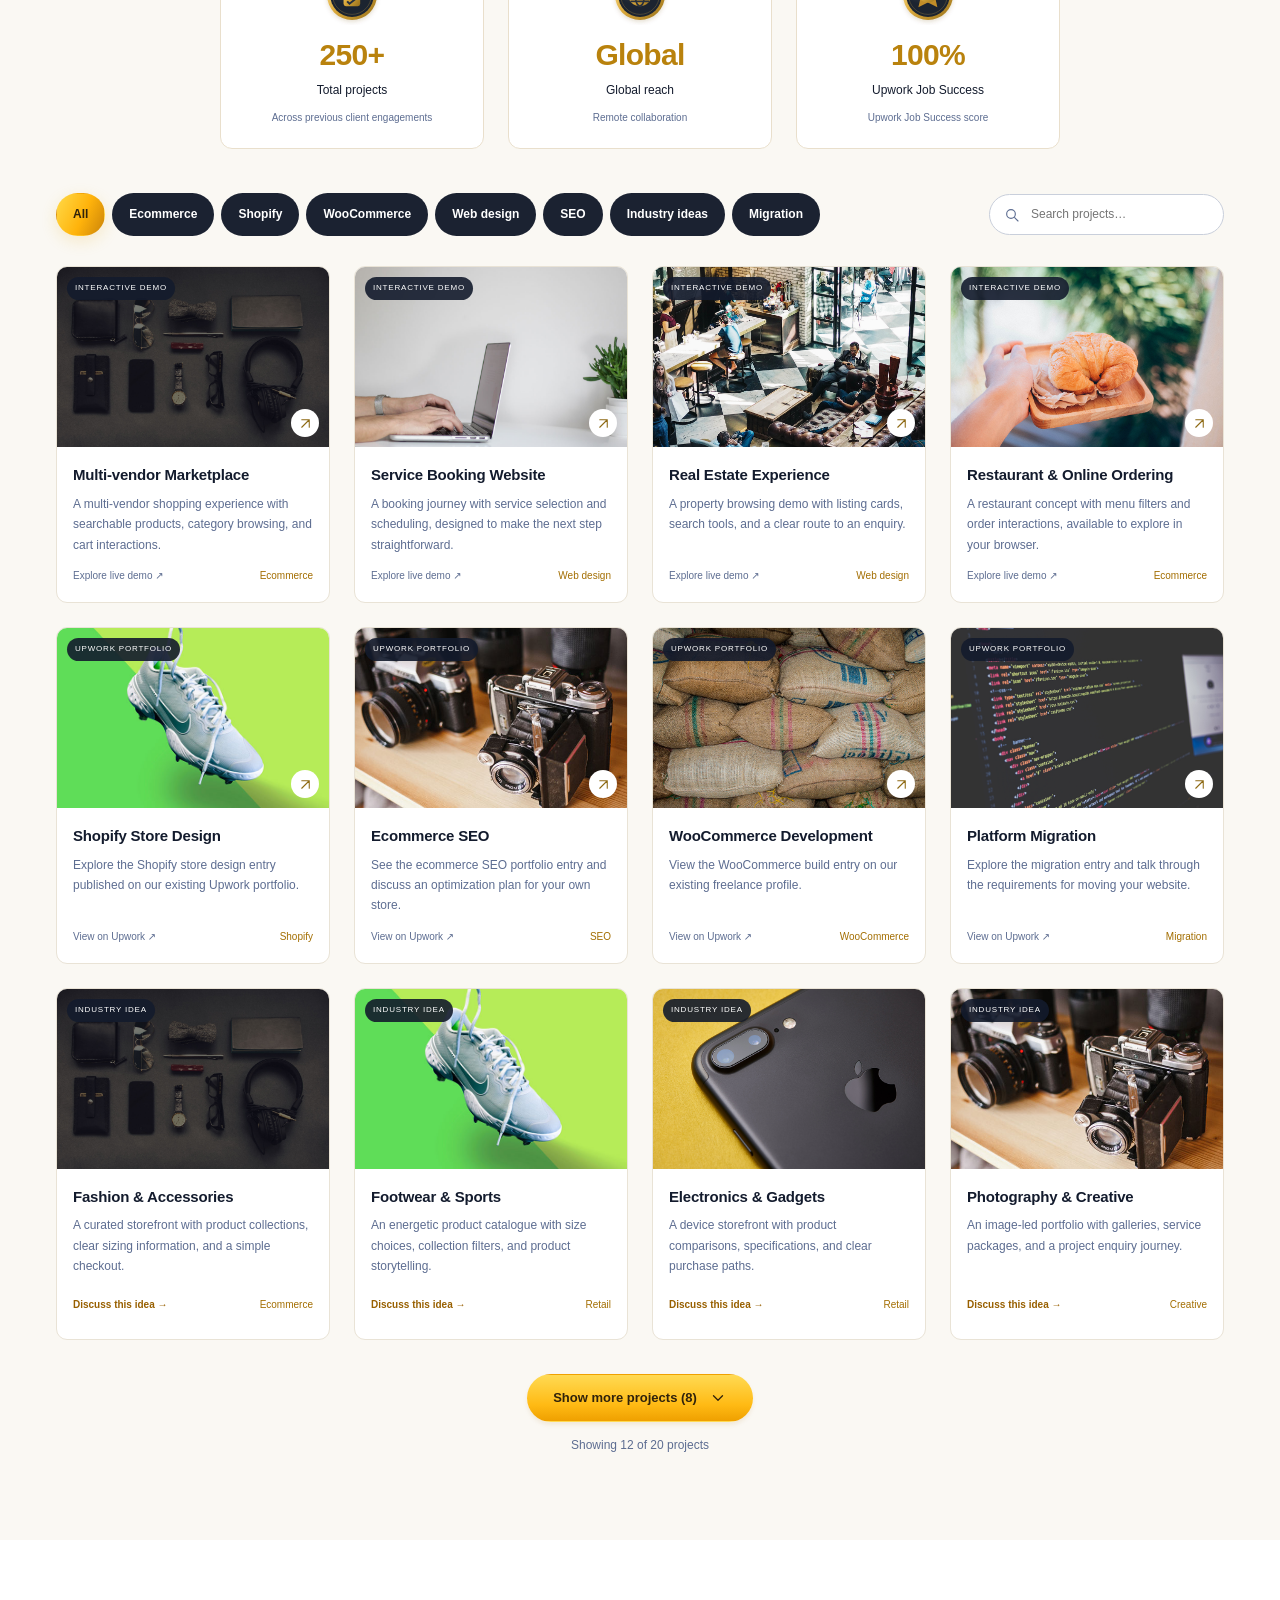
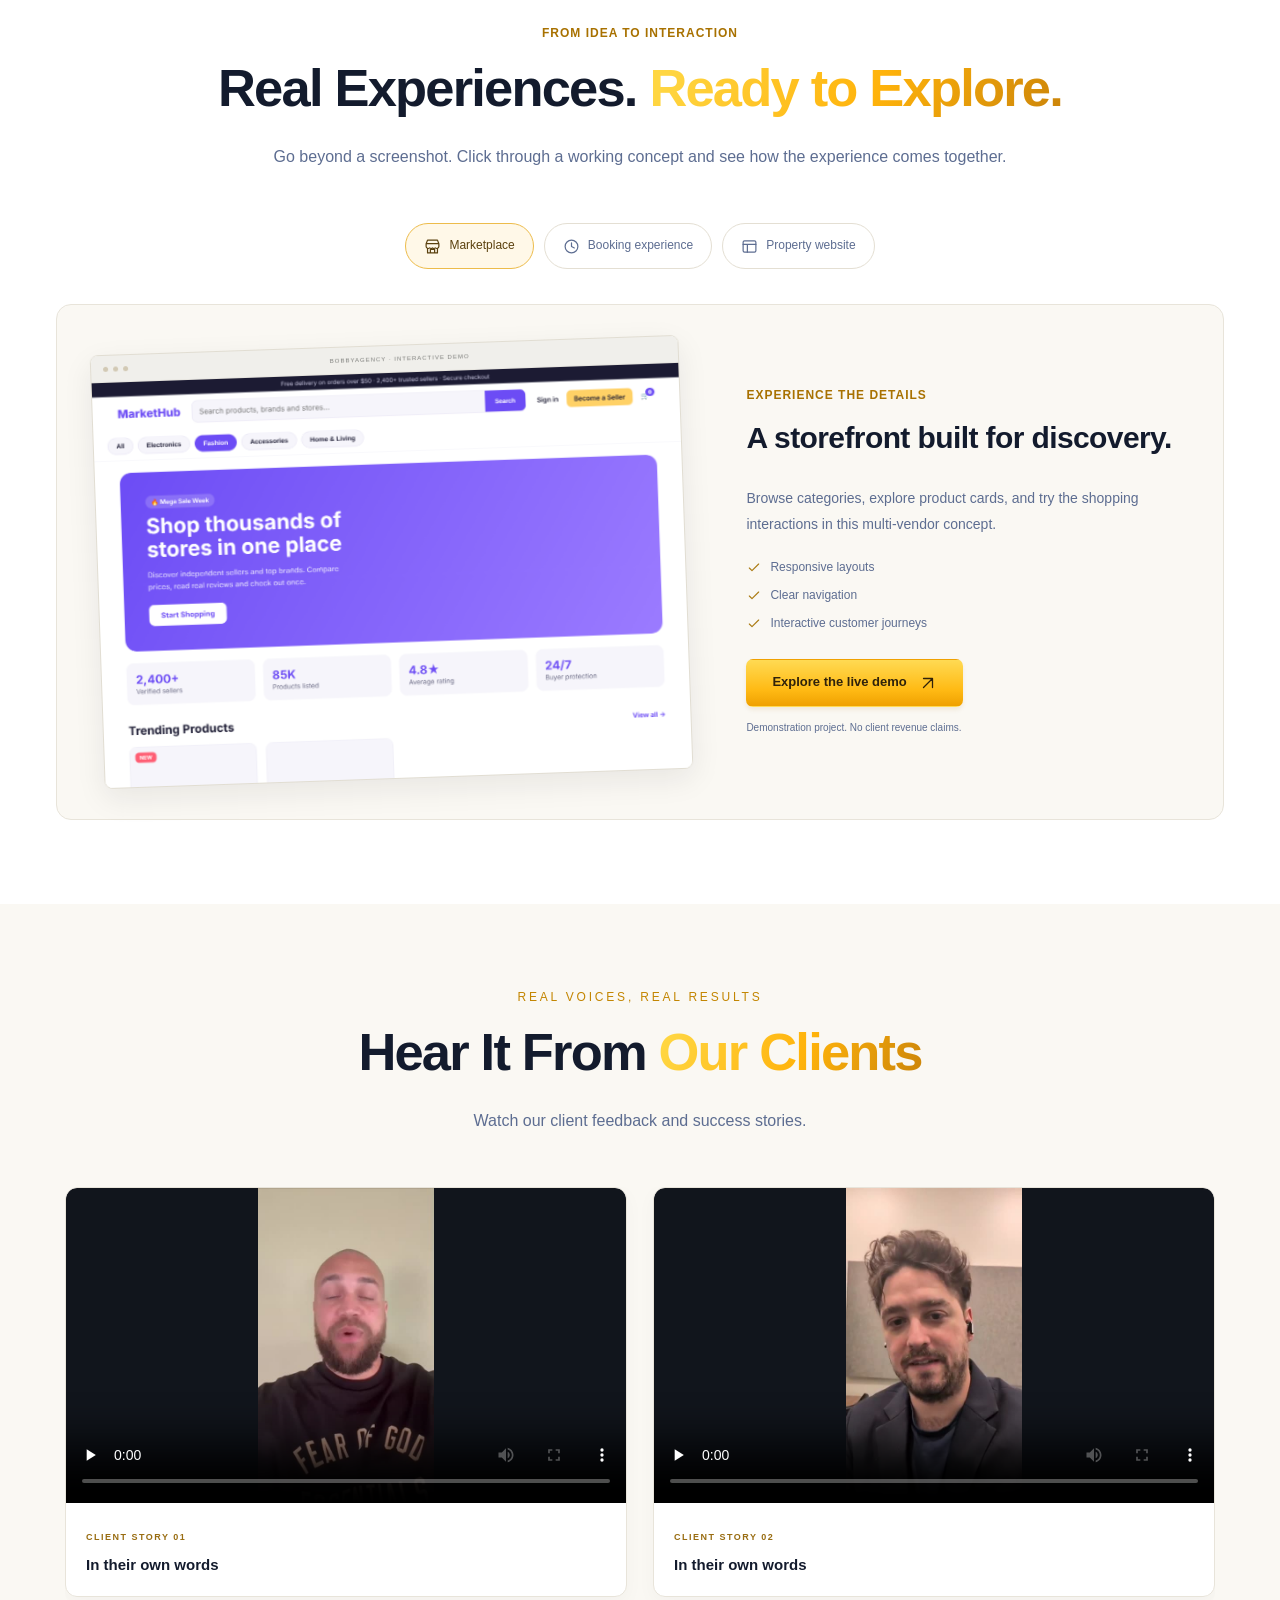
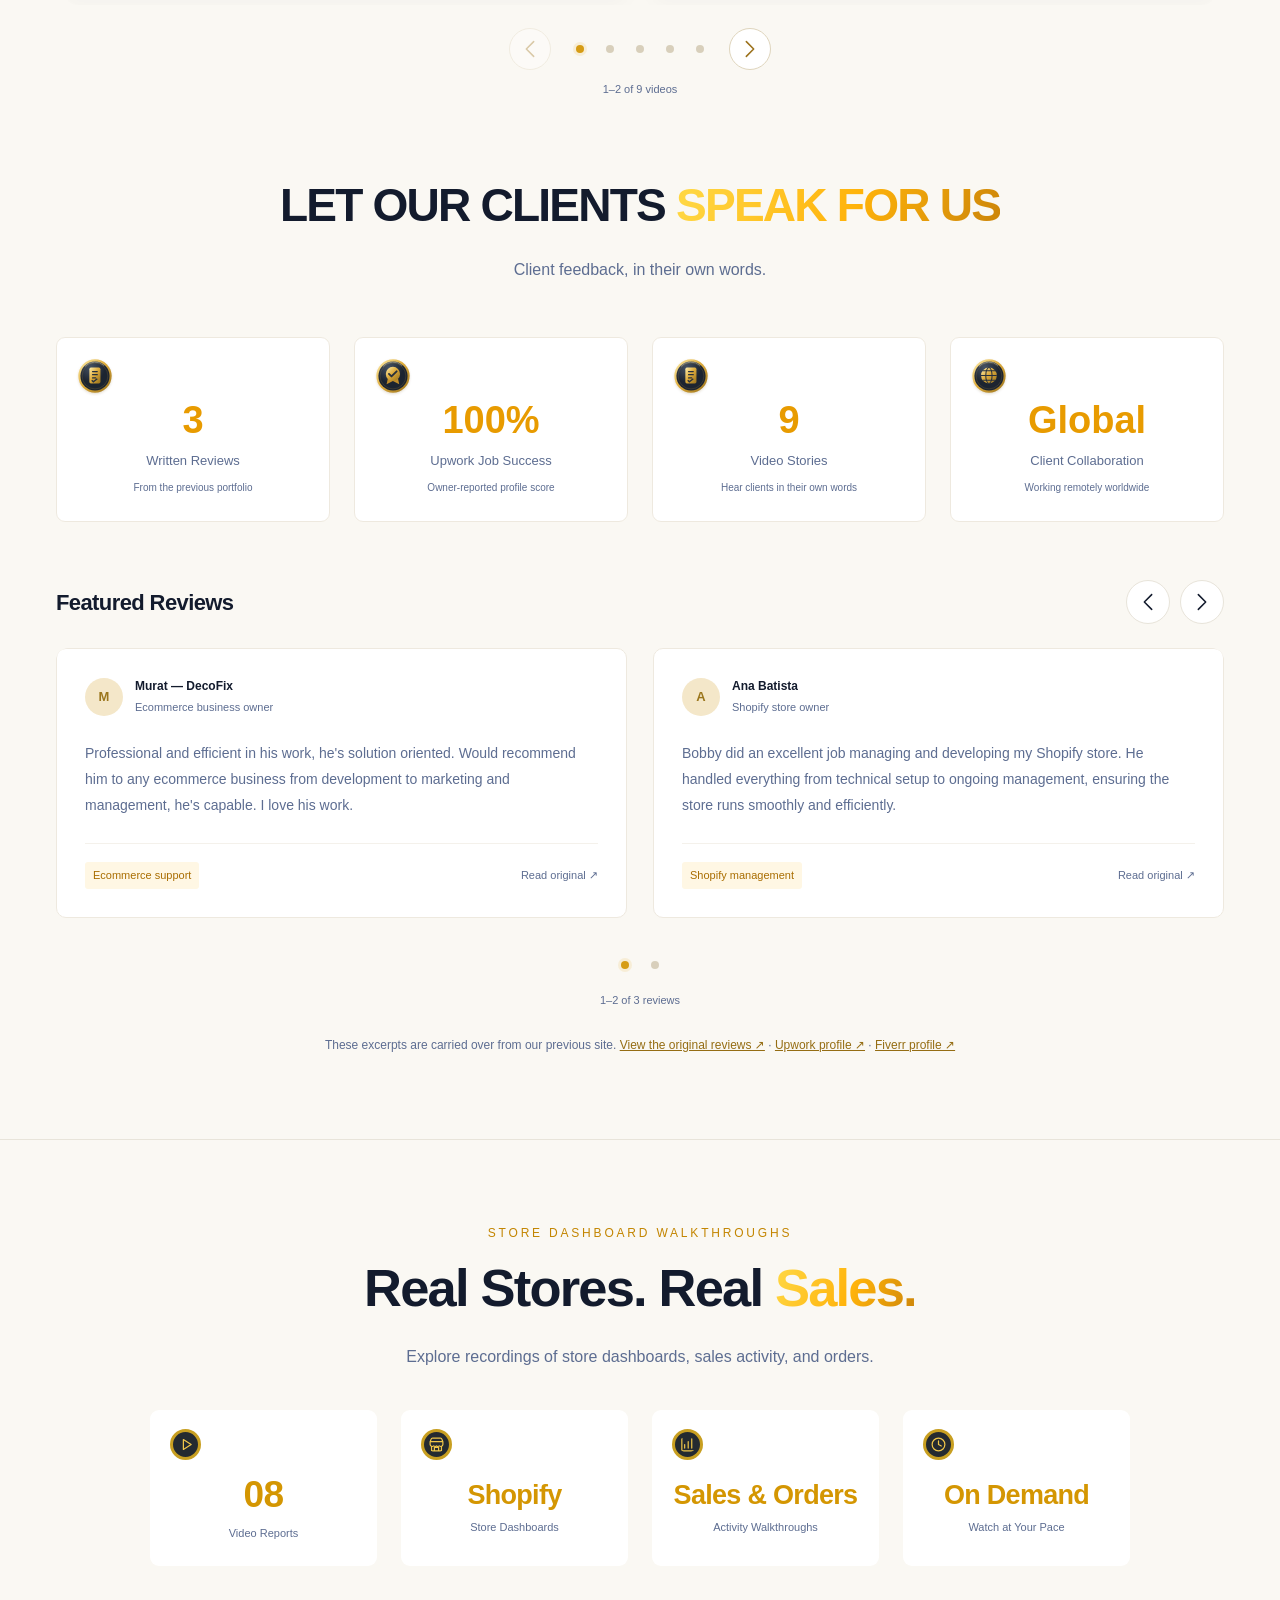
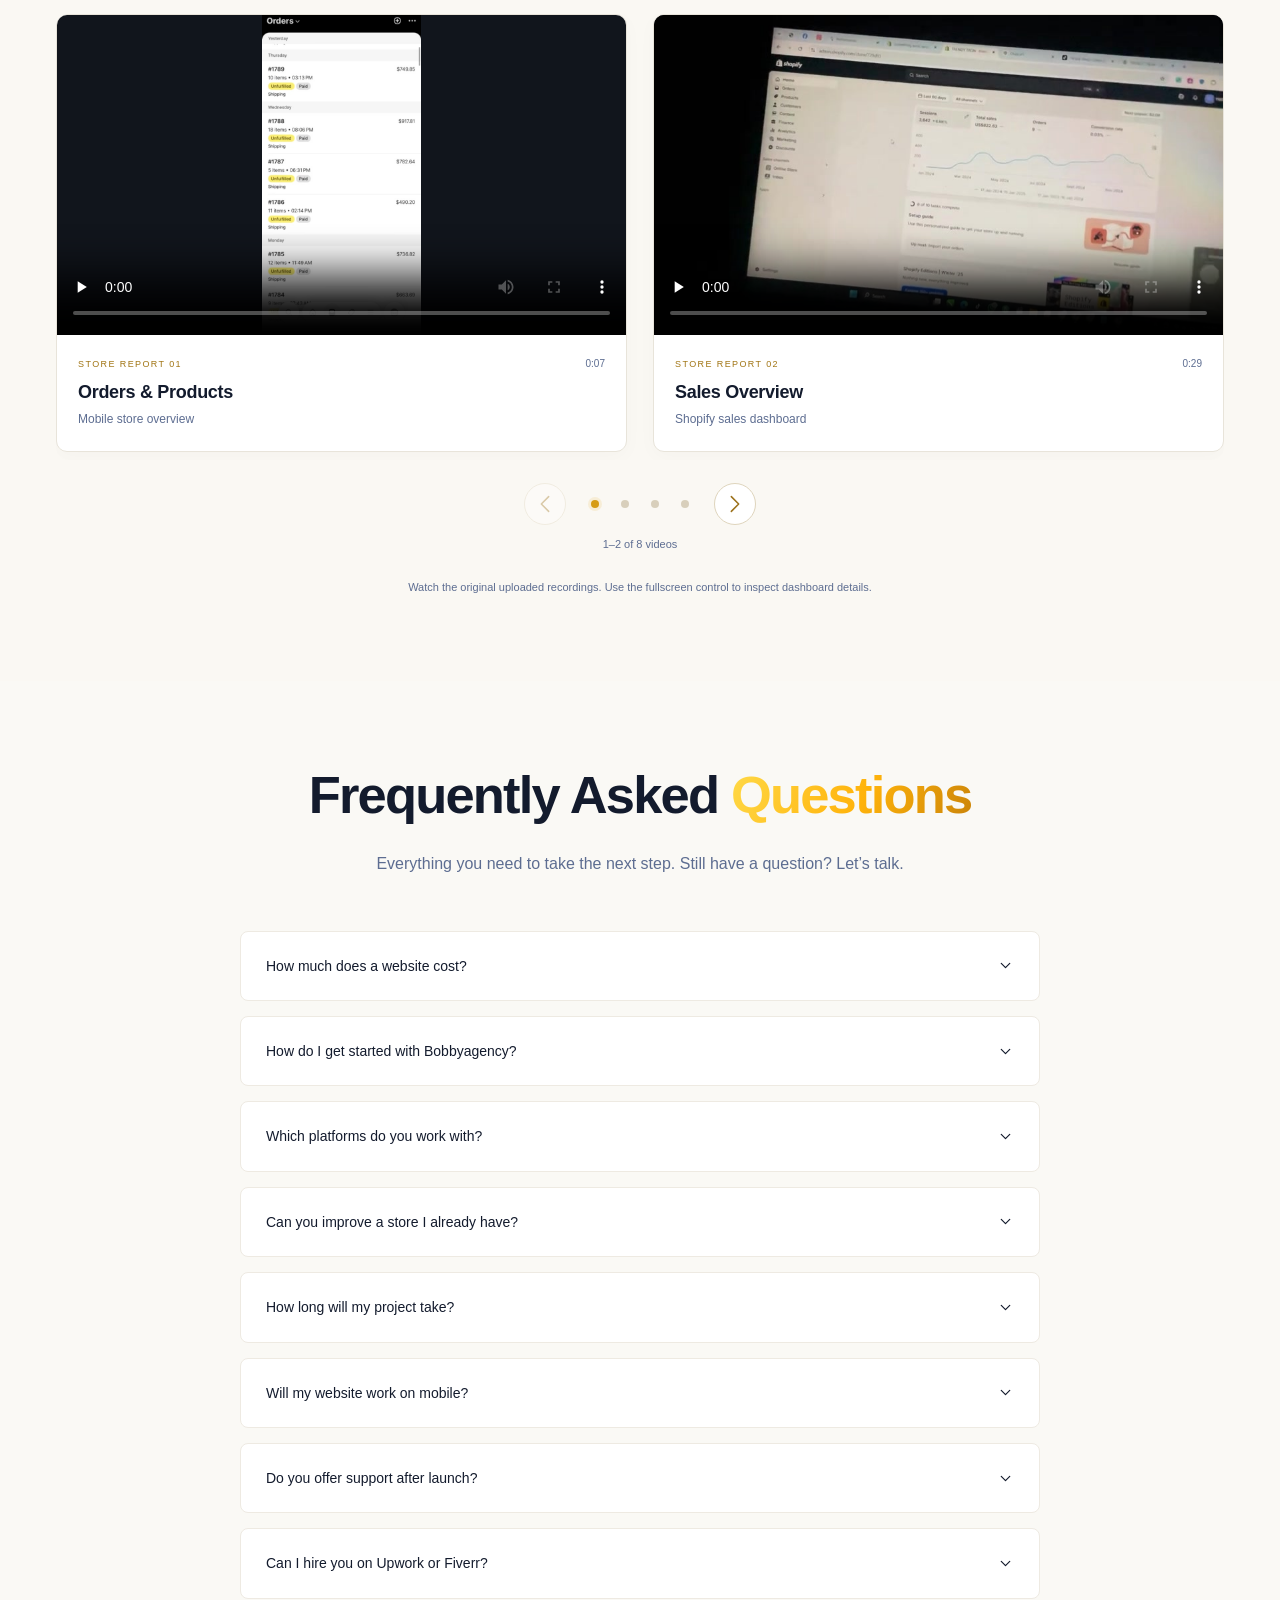
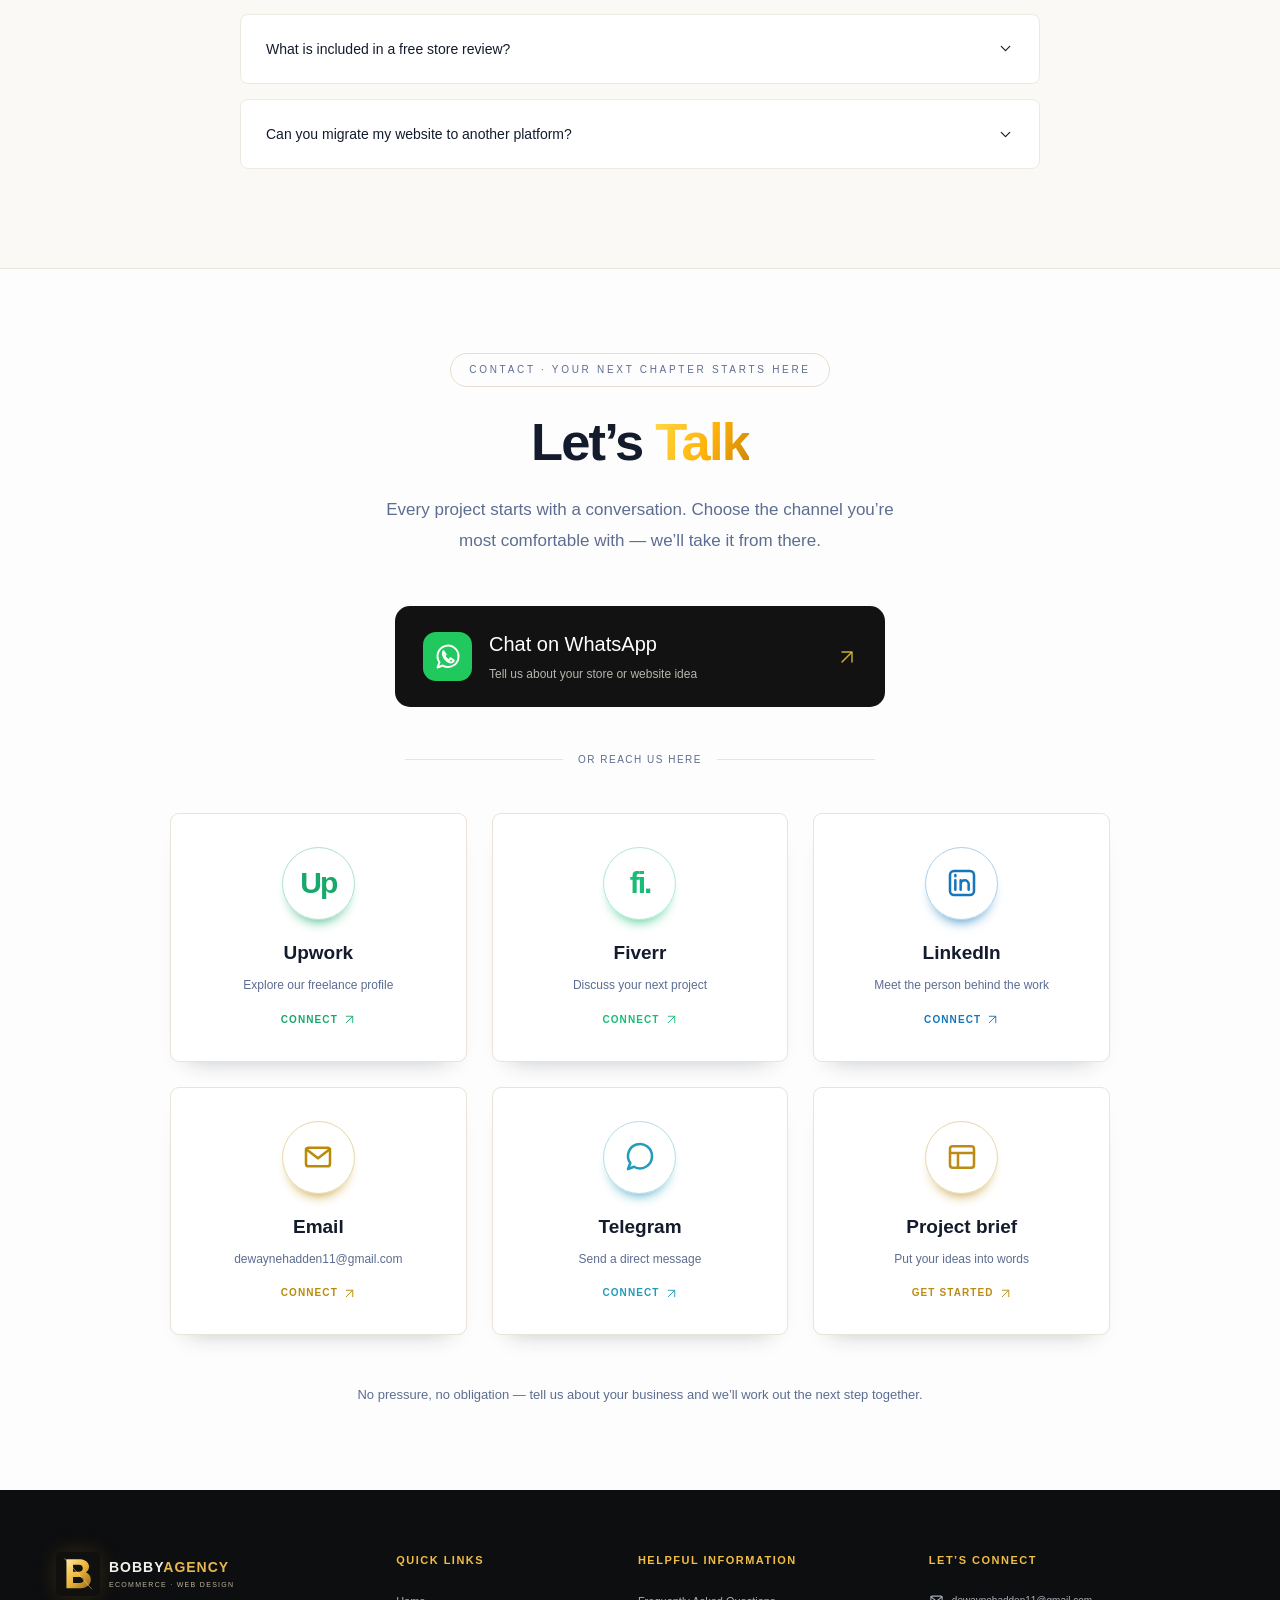
==== commit 0e864047: "Add measured mobile and desktop PageSpeed reports with evidence exports" ====
--- a/index.html
+++ b/index.html
@@ -11,7 +11,7 @@
 <meta property="og:image" content="https://dewaynehadden.github.io/Bobbyagency/assets/founder-desk.jpg">
 <meta property="og:image:alt" content="Timmy, founder of Bobbyagency, at his workspace">
 <meta name="twitter:card" content="summary_large_image">
-<script src="theme.js?v=20261026-theme"></script><link rel="icon" type="image/svg+xml" href="assets/brand.svg"><link rel="stylesheet" href="styles.css?v=20261030-evidence"><script src="site-data.js?v=20261026-reviews" defer></script><script src="audit-config.js?v=20261030-audit-live" defer></script><script src="app.js?v=20261030-audit" defer></script><script src="audit-client.js?v=20261030-evidence" defer></script>
+<script src="theme.js?v=20261026-theme"></script><link rel="icon" type="image/svg+xml" href="assets/brand.svg"><link rel="stylesheet" href="styles.css?v=20261030-pagespeed"><script src="site-data.js?v=20261026-reviews" defer></script><script src="audit-config.js?v=20261030-audit-live" defer></script><script src="app.js?v=20261030-pagespeed" defer></script><script src="pagespeed-view.js?v=20261030-pagespeed" defer></script><script src="audit-client.js?v=20261030-pagespeed" defer></script>
 <link rel="manifest" href="manifest.webmanifest"><link rel="apple-touch-icon" href="assets/app/apple-touch-icon.png"><meta name="apple-mobile-web-app-capable" content="yes"><meta name="apple-mobile-web-app-status-bar-style" content="black-translucent"><meta name="apple-mobile-web-app-title" content="Bobbyagency"><script src="pwa.js?v=20261026-app" defer></script></head>
 <body>
 <svg xmlns="http://www.w3.org/2000/svg" class="svg-sprite" aria-hidden="true"><symbol id="i-arrow" viewBox="0 0 24 24"><path d="M5 12h14m-6-6 6 6-6 6"/></symbol><symbol id="i-arrow-up" viewBox="0 0 24 24"><path d="M6 18 18 6M6 6h12v12"/></symbol><symbol id="i-chevron" viewBox="0 0 24 24"><path d="m8 4 8 8-8 8"/></symbol><symbol id="i-down" viewBox="0 0 24 24"><path d="m6 9 6 6 6-6"/></symbol><symbol id="i-close" viewBox="0 0 24 24"><path d="m6 6 12 12M6 18 18 6"/></symbol><symbol id="i-menu" viewBox="0 0 24 24"><path d="M4 6h16M4 12h16M4 18h16"/></symbol><symbol id="i-search" viewBox="0 0 24 24"><circle cx="10.5" cy="10.5" r="6.5"/><path d="m16 16 5 5"/></symbol><symbol id="i-store" viewBox="0 0 24 24"><path d="m3 8 2-5h14l2 5v4a3 3 0 0 1-5 2 3 3 0 0 1-4 0 3 3 0 0 1-4 0 3 3 0 0 1-5-2V8ZM5 15v6h14v-6M9 21v-5h6v5M3 8h18"/></symbol><symbol id="i-chart" viewBox="0 0 24 24"><path d="M4 3v18h17M8 17v-5m5 5V8m5 9V4"/></symbol><symbol id="i-mail" viewBox="0 0 24 24"><rect x="3" y="5" width="18" height="14" rx="2"/><path d="m3 6 9 7 9-7"/></symbol><symbol id="i-chat" viewBox="0 0 24 24"><path d="M21 11.5a9 9 0 0 1-13.5 7.8L3 21l1.7-4.5A9 9 0 1 1 21 11.5Z"/></symbol><symbol id="i-whatsapp" viewBox="0 0 24 24"><path d="M21 11.5a9 9 0 0 1-13.5 7.8L3 21l1.7-4.5A9 9 0 1 1 21 11.5Z"/><path d="m8 7 2 3-1 1c1 2 2 3 4 4l1-2 3 2c-2 5-11-2-9-8Z"/></symbol><symbol id="i-shield" viewBox="0 0 24 24"><path d="m12 2 8 3v6c0 5-4 8-8 11-4-3-8-6-8-11V5l8-3Z"/><path d="m8 12 3 3 5-6"/></symbol><symbol id="i-globe" viewBox="0 0 24 24"><circle cx="12" cy="12" r="10"/><ellipse cx="12" cy="12" rx="4" ry="10"/><path d="M2 12h20"/></symbol><symbol id="i-layout" viewBox="0 0 24 24"><rect x="3" y="4" width="18" height="16" rx="2"/><path d="M3 9h18M9 9v11"/></symbol><symbol id="i-target" viewBox="0 0 24 24"><circle cx="12" cy="12" r="9"/><circle cx="12" cy="12" r="5"/><circle cx="12" cy="12" r="1"/></symbol><symbol id="i-repeat" viewBox="0 0 24 24"><path d="M4 8h15l-4-4m4 12H4l4 4M20 8v4M4 16v-4"/></symbol><symbol id="i-puzzle" viewBox="0 0 24 24"><path d="M3 3h6a3 3 0 1 1 6 0h6v6a3 3 0 1 0 0 6v6h-6a3 3 0 1 0-6 0H3v-6a3 3 0 1 0 0-6V3Z"/></symbol><symbol id="i-sparkles" viewBox="0 0 24 24"><path d="m12 3 2.5 6.5L21 12l-6.5 2.5L12 21l-2.5-6.5L3 12l6.5-2.5L12 3Zm7-1v4m-2-2h4M3 19v4m-2-2h4"/></symbol><symbol id="i-wordpress" viewBox="0 0 24 24"><circle cx="12" cy="12" r="10"/><path d="m5 7 4 12 3-8 3 8 4-12M5 7h5m4 0h5"/></symbol><symbol id="i-check" viewBox="0 0 24 24"><path d="m5 12 4 4L19 6"/></symbol><symbol id="i-clock" viewBox="0 0 24 24"><circle cx="12" cy="12" r="9"/><path d="M12 7v5l4 2"/></symbol><symbol id="i-play" viewBox="0 0 24 24"><path d="m9 5 11 7-11 7V5Z"/></symbol><symbol id="i-pause" viewBox="0 0 24 24"><path d="M9 5v14M15 5v14"/></symbol><symbol id="i-link" viewBox="0 0 24 24"><path d="m10 14 4-4m-6 7-1 1a4 4 0 0 1-6-6l5-5a4 4 0 0 1 6 0m0 10a4 4 0 0 0 6 0l5-5a4 4 0 0 0-6-6l-1 1"/></symbol><symbol id="i-linkedin" viewBox="0 0 24 24"><rect x="3" y="3" width="18" height="18" rx="3"/><path d="M7 10v7m0-11v1m4 10v-7m0 3c0-4 6-4 6 0v4"/></symbol><symbol id="i-bag" viewBox="0 0 24 24"><path d="m5 7-2 14h18L19 7H5Zm3 1V6a4 4 0 0 1 8 0v2"/></symbol><symbol id="i-user" viewBox="0 0 24 24"><circle cx="12" cy="8" r="4"/><path d="M4 22v-2a8 8 0 0 1 16 0v2"/></symbol></svg>
@@ -51,4 +51,4 @@
 <dialog id="founder-dialog" class="modal founder-modal" aria-labelledby="founder-title"><button class="modal-close icon-button" data-close aria-label="Close founder profile"><svg class="icon " aria-hidden="true"><use href="#i-close"/></svg></button><img decoding="async" class="founder-modal-photo" src="assets/founder-desk.jpg" width="1000" height="1000" alt="Timmy at his desk"><div class="modal-body"><span class="eyebrow">MEET YOUR SPECIALIST</span><h2 id="founder-title">Hi, I’m <span class="gold-text">Timmy.</span></h2><p>I’m Emilolorun Timileyin, the founder of Bobbyagency. I help businesses build and improve their websites and online stores, with a hands-on approach from the first conversation through to handover.</p><p>Based in Nigeria and working with brands worldwide, my focus spans Shopify, WordPress, WooCommerce, Wix, and Webflow. I care about the details that make your website easier to use, easier to manage, and more clearly yours.</p><button class="button gold" data-quote="general">Let’s discuss your idea <svg class="icon " aria-hidden="true"><use href="#i-arrow"/></svg></button><a class="text-link" href="https://www.linkedin.com/in/emilolorun-timileyin-a00376419" target="_blank" rel="noopener">Connect on LinkedIn <svg class="icon " aria-hidden="true"><use href="#i-arrow-up"/></svg></a></div></dialog>
 <dialog id="information-dialog" class="modal information-modal" aria-labelledby="information-title"><button class="modal-close icon-button" data-close aria-label="Close information"><svg class="icon " aria-hidden="true"><use href="#i-close"/></svg></button><div class="modal-body"><span class="eyebrow">BOBBYAGENCY</span><h2 id="information-title"></h2><div id="information-content"></div></div></dialog>
 <script type="application/ld+json">{"@context": "https://schema.org", "@type": "ProfessionalService", "name": "Bobbyagency", "description": "Web design and ecommerce development for Shopify, WordPress, WooCommerce, Wix and Webflow.", "email": "dewaynehadden11@gmail.com", "sameAs": ["https://www.upwork.com/freelancers/~01d8f8c1ff8dccffea", "https://www.fiverr.com/emiloloruntinmy", "https://www.linkedin.com/in/emilolorun-timileyin-a00376419"]}</script>
-<dialog id="install-dialog" class="modal install-dialog" aria-labelledby="install-title"><div class="modal-body"><button class="modal-close icon-button" type="button" data-install-close data-close aria-label="Close installation guide">×</button><h2 id="install-title">Bobbyagency on your phone</h2><h3>iPhone or iPad</h3><p>Open this website in Safari. Tap <strong>Share</strong>, then <strong>Add to Home Screen</strong>. If offered, turn on <strong>Open as Web App</strong>, then tap <strong>Add</strong>.</p><h3>Android</h3><p>Open this website in Chrome. Tap the browser menu <strong>⋮</strong>, then <strong>Install app</strong> or <strong>Add to Home screen</strong>, and confirm.</p><h3>Desktop</h3><p>In Chrome or Edge, look for the install icon in the address bar, or choose the install option in the browser menu.</p><p class="small-note">Installation options depend on your browser. The website also works normally without installation. Videos, enquiries, and payments need an internet connection.</p></div></dialog><dialog id="audit-dialog" class="modal audit-modal" aria-labelledby="audit-dialog-title"><button class="modal-close icon-button" data-close aria-label="Close website audit">×</button><div class="modal-body"><span class="eyebrow">YOUR NEXT STEPS, MADE CLEAR</span><h2 id="audit-dialog-title">Your website. <span class="gold-text">Checked.</span></h2><p>Get a basic technical check of your public page and a one-time email report. No passwords or admin access needed.</p><form id="automatic-audit-form"><label for="audit-website">Public website URL<input id="audit-website" name="website" required maxlength="2048" autocomplete="url"></label><div class="form-row"><label for="audit-name">Your name<input id="audit-name" name="name" required minlength="2" maxlength="100" autocomplete="name"></label><label for="audit-email">Email for your report<input id="audit-email" name="email" type="email" required maxlength="254" autocomplete="email" placeholder="you@gmail.com"></label></div><div class="audit-trap" aria-hidden="true"><label>Company website confirmation<input name="company" tabindex="-1" autocomplete="off"></label></div><label class="audit-consent"><input name="consent" type="checkbox" required><span>I request this one-time report and agree that my URL, name and email will be sent to the audit service and email provider. This does not subscribe me to marketing emails. <a href="terms.html#privacy">Privacy information</a>.</span></label><button type="submit" class="button gold" id="run-audit">Run audit &amp; email my report →</button><p class="small-note">Checks cover the returned HTML of one page. Speed, full-site accessibility, visual design and sales performance are not assessed. Some websites block automated checks. Free hosting may take a minute to wake.</p></form><p id="automatic-audit-status" role="status" aria-live="polite"></p><section id="audit-results" hidden aria-label="Your website audit results"><h3 id="audit-result-summary"></h3><p id="audit-result-url" class="small-note"></p><div id="audit-checks"></div><p class="small-note" id="audit-limitations"></p><button id="download-audit" type="button" class="button outline-dark">Download report</button><button type="button" data-enquire="Project scope and quote" class="button gold">Discuss fixes &amp; request a quote →</button></section><button class="text-link" type="button" data-enquire="Free store review">Prefer a personal review? Prepare an enquiry →</button></div></dialog></body></html>+<dialog id="install-dialog" class="modal install-dialog" aria-labelledby="install-title"><div class="modal-body"><button class="modal-close icon-button" type="button" data-install-close data-close aria-label="Close installation guide">×</button><h2 id="install-title">Bobbyagency on your phone</h2><h3>iPhone or iPad</h3><p>Open this website in Safari. Tap <strong>Share</strong>, then <strong>Add to Home Screen</strong>. If offered, turn on <strong>Open as Web App</strong>, then tap <strong>Add</strong>.</p><h3>Android</h3><p>Open this website in Chrome. Tap the browser menu <strong>⋮</strong>, then <strong>Install app</strong> or <strong>Add to Home screen</strong>, and confirm.</p><h3>Desktop</h3><p>In Chrome or Edge, look for the install icon in the address bar, or choose the install option in the browser menu.</p><p class="small-note">Installation options depend on your browser. The website also works normally without installation. Videos, enquiries, and payments need an internet connection.</p></div></dialog><dialog id="audit-dialog" class="modal audit-modal" aria-labelledby="audit-dialog-title"><button class="modal-close icon-button" data-close aria-label="Close website audit">×</button><div class="modal-body"><span class="eyebrow">YOUR NEXT STEPS, MADE CLEAR</span><h2 id="audit-dialog-title">Your website. <span class="gold-text">Checked.</span></h2><p>Get Google Lighthouse measurements for mobile and desktop, detailed findings and a one-time email report. Your public URL is sent to Google for analysis; no passwords or admin access are needed.</p><form id="automatic-audit-form"><label for="audit-website">Public website URL<input id="audit-website" name="website" required maxlength="2048" autocomplete="url"></label><div class="form-row"><label for="audit-name">Your name<input id="audit-name" name="name" required minlength="2" maxlength="100" autocomplete="name"></label><label for="audit-email">Email for your report<input id="audit-email" name="email" type="email" required maxlength="254" autocomplete="email" placeholder="you@gmail.com"></label></div><div class="audit-trap" aria-hidden="true"><label>Company website confirmation<input name="company" tabindex="-1" autocomplete="off"></label></div><label class="audit-consent"><input name="consent" type="checkbox" required><span>I request this one-time report and agree that my URL, name and email will be sent to the audit service and email provider, with my public URL submitted to Google PageSpeed Insights. This does not subscribe me to marketing emails. <a href="terms.html#privacy">Privacy information</a>.</span></label><button type="submit" class="button gold" id="run-audit">Run mobile &amp; desktop audit →</button><p class="small-note">Google runs separate mobile and desktop lab tests. Scores vary with test conditions and are not a guarantee of compliance or sales. Field data and extra categories appear only when the API provides them. Tests can take several minutes; free hosting may need a minute to wake.</p></form><ol id="audit-progress" class="audit-progress" hidden aria-label="Audit stages"></ol><p id="automatic-audit-status" role="status" aria-live="polite"></p><section id="audit-results" hidden aria-label="Your website audit results"><h3 id="audit-result-summary"></h3><p id="audit-result-url" class="small-note"></p><div id="audit-checks"></div><div id="pagespeed-report"></div><p class="small-note" id="audit-limitations"></p><button id="download-audit" type="button" class="button outline-dark">Download report</button><button id="print-audit" type="button" class="button outline-dark">Print / save PDF</button><button type="button" data-raw-report="mobile" class="button outline-dark">Original Google JSON · Mobile</button><button type="button" data-raw-report="desktop" class="button outline-dark">Original Google JSON · Desktop</button><button type="button" data-enquire="Project scope and quote" class="button gold">Discuss fixes &amp; request a quote →</button></section><button class="text-link" type="button" data-enquire="Free store review">Prefer a personal review? Prepare an enquiry →</button></div></dialog></body></html>
--- a/styles.css
+++ b/styles.css
@@ -367,3 +367,27 @@
 .audit-modal .button { margin:8px 8px 8px 0; }.audit-modal .text-link { margin-top:20px; }.audit-consent a { text-decoration:underline; }
 
 .audit-check h4 { line-height:1.5; }.audit-check[data-status="review"] { border-left-color:#d79b20; }
+
+/* Measured Google Lighthouse reports, presented in Bobbyagency's interface. */
+.audit-modal { width:min(1120px,calc(100% - 28px)); }
+.audit-progress { display:flex;gap:12px;flex-wrap:wrap;padding:0;list-style:none;margin:20px 0; }.audit-progress li { background:var(--warm);border:1px solid var(--border);padding:9px 12px;border-radius:7px;font-size:11px; }
+.psi-device-tabs { position:sticky;top:0;z-index:2;background:var(--paper);display:flex;justify-content:center;border-bottom:1px solid var(--border);gap:12px;margin:24px 0; }
+.psi-device-tabs button { background:transparent;border:0;border-bottom:3px solid transparent;padding:14px 22px;font-size:14px; }.psi-device-tabs button[aria-pressed="true"] { border-bottom-color:var(--gold-deep);color:var(--gold-deep);font-weight:bold; }
+.psi-field { border-bottom:1px solid var(--border);padding:16px 0 24px;margin-bottom:25px; }.psi-field h4 { font-size:17px;margin:0 0 12px; }
+.psi-field-metrics { display:grid;grid-template-columns:repeat(3,minmax(0,1fr));gap:14px; }.psi-field-metrics>div { border:1px solid var(--border);padding:12px;display:grid;gap:8px;min-width:0; }.psi-field-metrics b { font-size:10px;overflow-wrap:anywhere; }.psi-field-metrics span { font-size:20px; }.psi-field-metrics small { font-size:10px;color:var(--muted); }
+.psi-section-title { font-size:14px;text-transform:uppercase;letter-spacing:.6px;margin:26px 0 15px; }
+.psi-scores { display:flex;flex-wrap:wrap;gap:16px;justify-content:center;padding:20px 5px;border:1px solid var(--border);border-radius:12px; }
+.psi-score { min-width:110px;max-width:170px;flex:1;background:transparent;border:0;display:flex;flex-direction:column;align-items:center;gap:10px;padding:12px 5px;border-bottom:3px solid transparent; }
+.psi-score[aria-pressed="true"] { border-bottom-color:var(--gold-deep); }.psi-ring { width:62px;height:62px;border-radius:50%;border:4px solid currentColor;display:grid;place-items:center;font-size:23px;font-weight:600; }.psi-score-label { font-size:12px;color:var(--ink);line-height:1.5; }
+.psi-score.good,.psi-metric.good strong { color:#07834c; }.psi-score.average,.psi-metric.average strong { color:#a96800; }.psi-score.poor,.psi-metric.poor strong { color:#ca3030; }.psi-score.unknown { color:var(--muted); }
+.psi-performance-overview { display:grid;grid-template-columns:1fr auto;gap:24px;align-items:center;padding:25px 0; }.psi-performance-overview h3 { font-size:25px; }.psi-performance-overview>div { max-width:600px; }.psi-screenshot { max-width:220px;max-height:200px;object-fit:contain;border:1px solid var(--border);border-radius:5px; }.psi-legend { font-size:11px; }
+.psi-metrics { display:grid;grid-template-columns:repeat(2,minmax(0,1fr));gap:0 25px; }.psi-metric { border-top:1px solid var(--border);padding:16px 10px;min-width:0; }.psi-metric>span { display:block;font-size:14px; }.psi-metric strong { display:block;font-size:26px;font-weight:500;margin:5px 0; }.psi-metric details>summary { font-size:10px;color:var(--muted);cursor:pointer; }
+.psi-audit { border-top:1px solid var(--border);padding:0; }.psi-audit>summary { display:flex;align-items:start;justify-content:space-between;gap:15px;padding:15px 10px;font-size:13px;cursor:pointer; }.psi-audit>summary::after { content:'⌄';margin-left:auto; }.psi-audit[open]>summary::after { content:'⌃'; }.psi-audit.poor>summary { border-left:3px solid #d43b3b; }.psi-audit.average>summary { border-left:3px solid #dbab30; }.psi-display-value { color:var(--muted);font-size:11px;max-width:40%; }.psi-description { font-size:12px;line-height:1.8;overflow-wrap:anywhere; }.psi-description a { text-decoration:underline;color:var(--gold-deep); }
+.psi-details { overflow:auto;max-width:100%;padding:0 10px 15px; }.psi-provider-data { white-space:pre-wrap;overflow-wrap:anywhere;font-size:10px;line-height:1.7;max-height:350px;overflow:auto;background:var(--warm);padding:12px; }
+.psi-table { width:100%;border-collapse:collapse;font-size:11px; }.psi-table th,.psi-table td { text-align:left;border-bottom:1px solid var(--border);padding:10px;min-width:90px;overflow-wrap:anywhere;max-width:450px; }.psi-table th { background:var(--warm); }.psi-group-toggle>summary { cursor:pointer;padding:15px;background:var(--warm);font-size:12px; }
+.psi-metric-filters { display:flex;gap:10px;flex-wrap:wrap;align-items:center;justify-content:flex-end;font-size:11px;margin:25px 0; }.psi-metric-filters button { border:1px solid var(--border);border-radius:4px;padding:5px 10px;background:var(--paper); }.psi-metric-filters button.active { background:var(--gold-light);color:#30220b; }
+.psi-conditions { padding:18px 0;border-top:1px solid var(--border);margin-top:30px; }.psi-conditions>summary { cursor:pointer;font-size:13px; }.psi-error { padding:15px;border:1px solid #e3a764;background:var(--warm);border-radius:8px;font-size:12px;overflow-wrap:anywhere; }
+.psi-print-report { max-width:1050px;padding:30px;margin:auto; }.psi-print-action { margin:20px; }
+html[data-theme="dark"] .psi-score.good,html[data-theme="dark"] .psi-metric.good strong { color:#64dca0; }html[data-theme="dark"] .psi-score.average,html[data-theme="dark"] .psi-metric.average strong { color:#ffc66a; }html[data-theme="dark"] .psi-score.poor,html[data-theme="dark"] .psi-metric.poor strong { color:#ff9292; }
+@media(max-width:600px) { .audit-modal .modal-body { padding:28px 18px; }.psi-scores { gap:5px; }.psi-score { min-width:95px;padding:10px 3px; }.psi-ring { width:52px;height:52px;font-size:21px; }.psi-metrics { grid-template-columns:1fr; }.psi-performance-overview { grid-template-columns:1fr; }.psi-screenshot { max-height:150px;max-width:100%;justify-self:center; }.psi-field-metrics { grid-template-columns:1fr; }.psi-audit>summary { flex-wrap:wrap; }.psi-display-value { max-width:100%; }.psi-table { min-width:450px; } }
+@media print { .psi-print-action { display:none; }.psi-print-report { max-width:none;padding:0; }.psi-provider-data { max-height:none; }.psi-details { overflow:visible; }.psi-score { break-inside:avoid; }.psi-audit>summary { break-after:avoid; }.psi-device { break-before:page; }.psi-device:first-child { break-before:auto; }.psi-screenshot { max-height:150px; } }
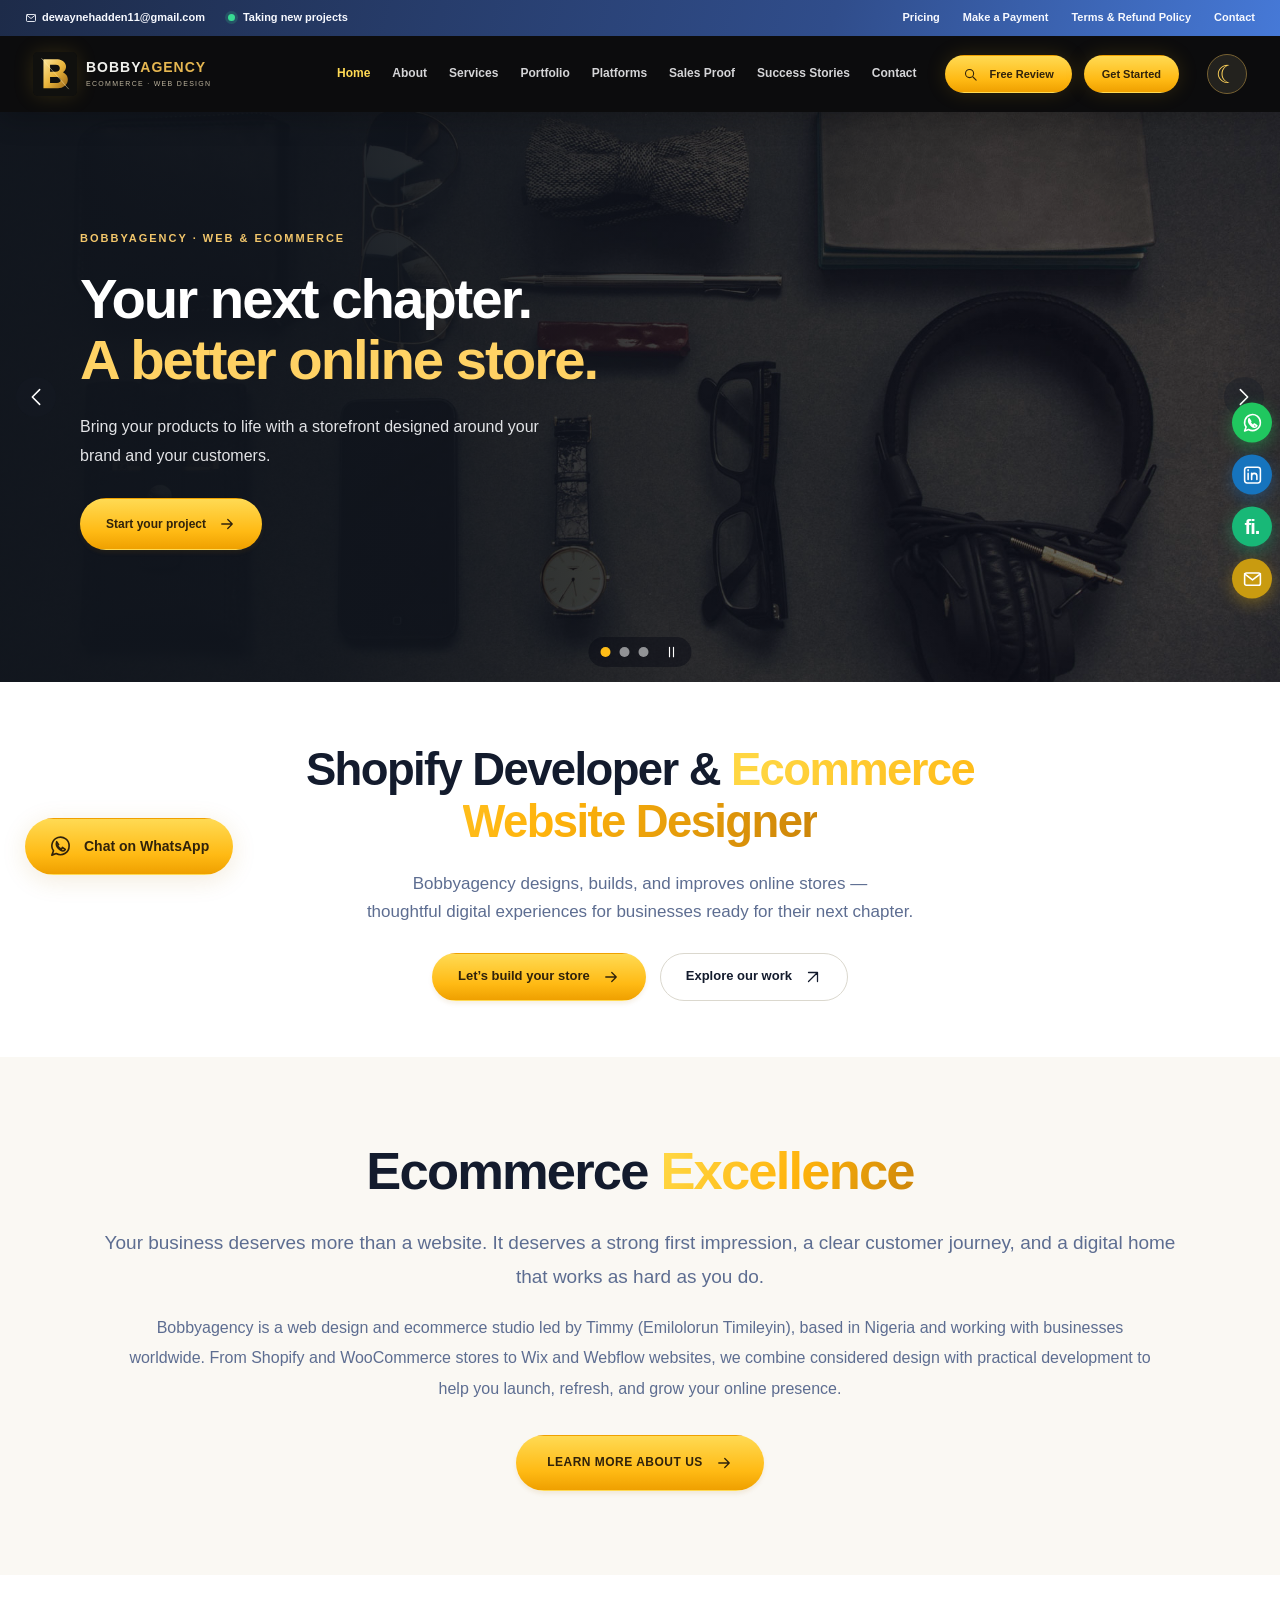
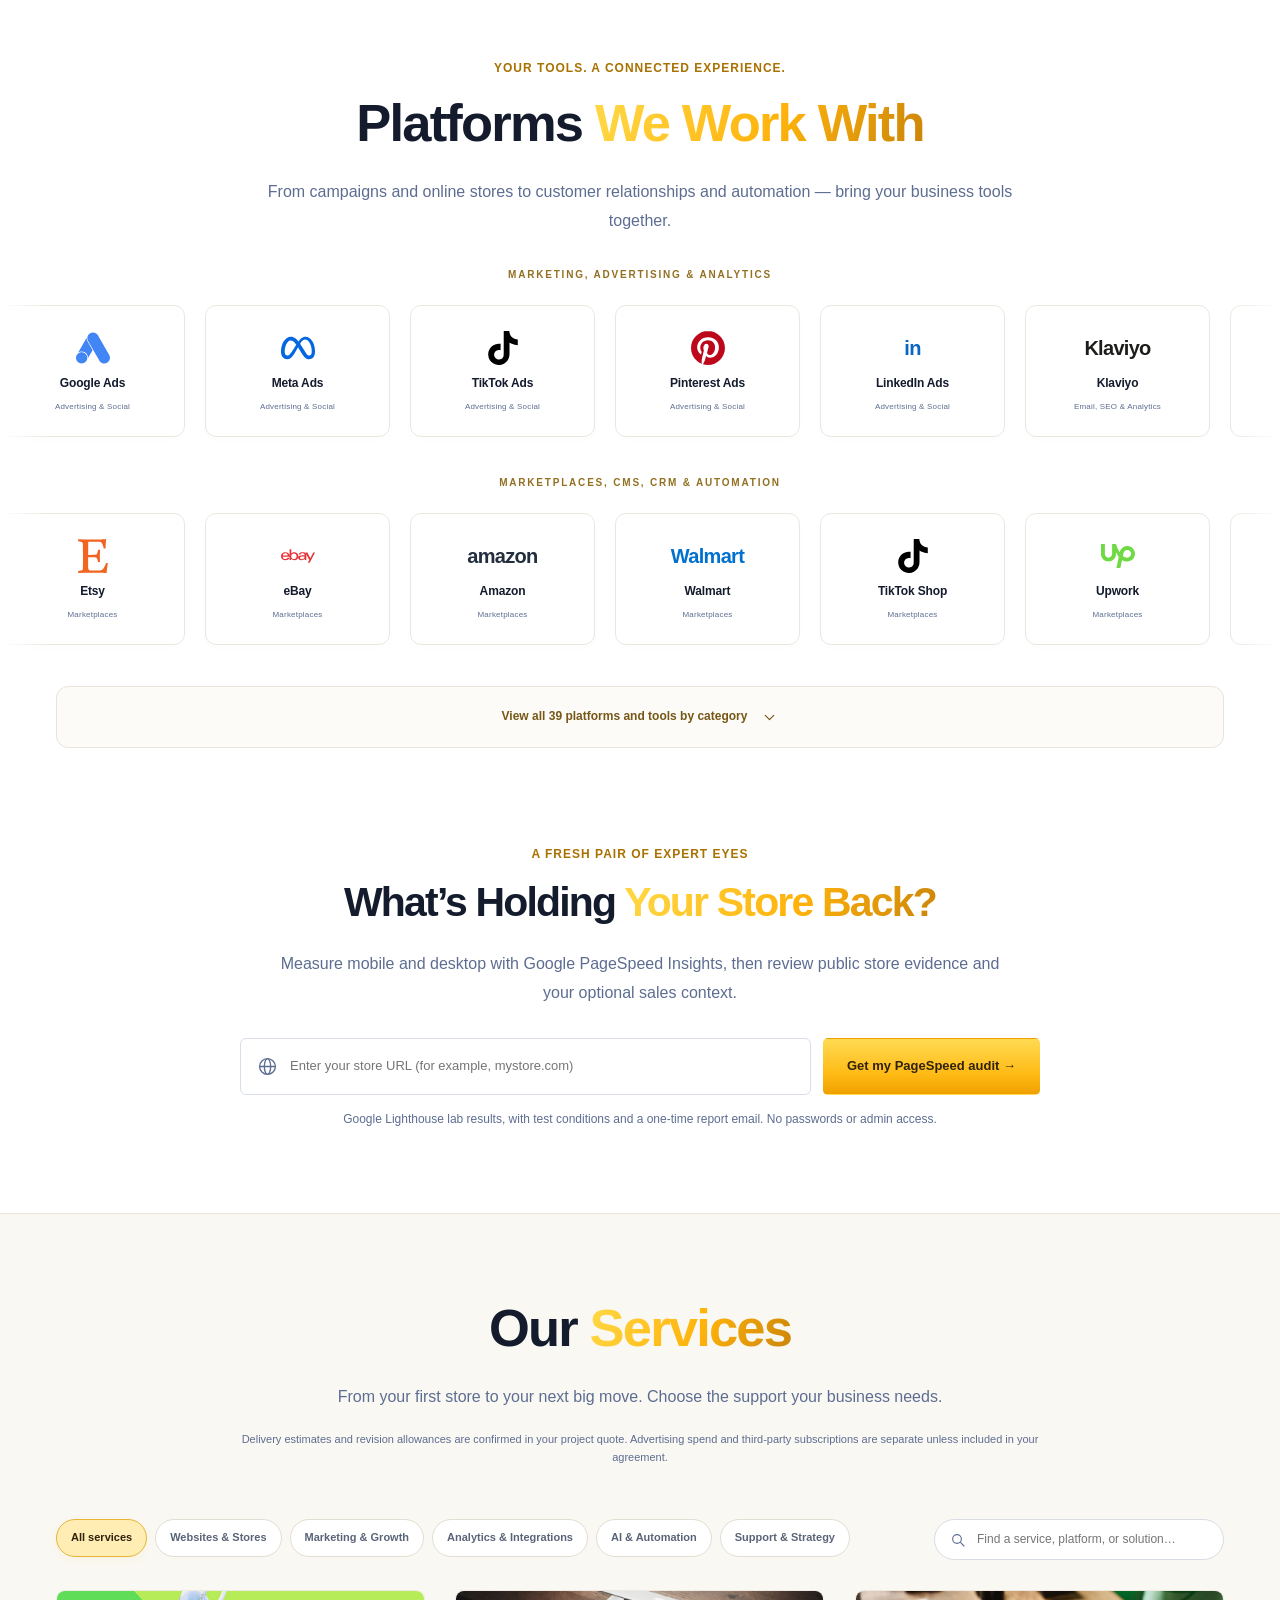
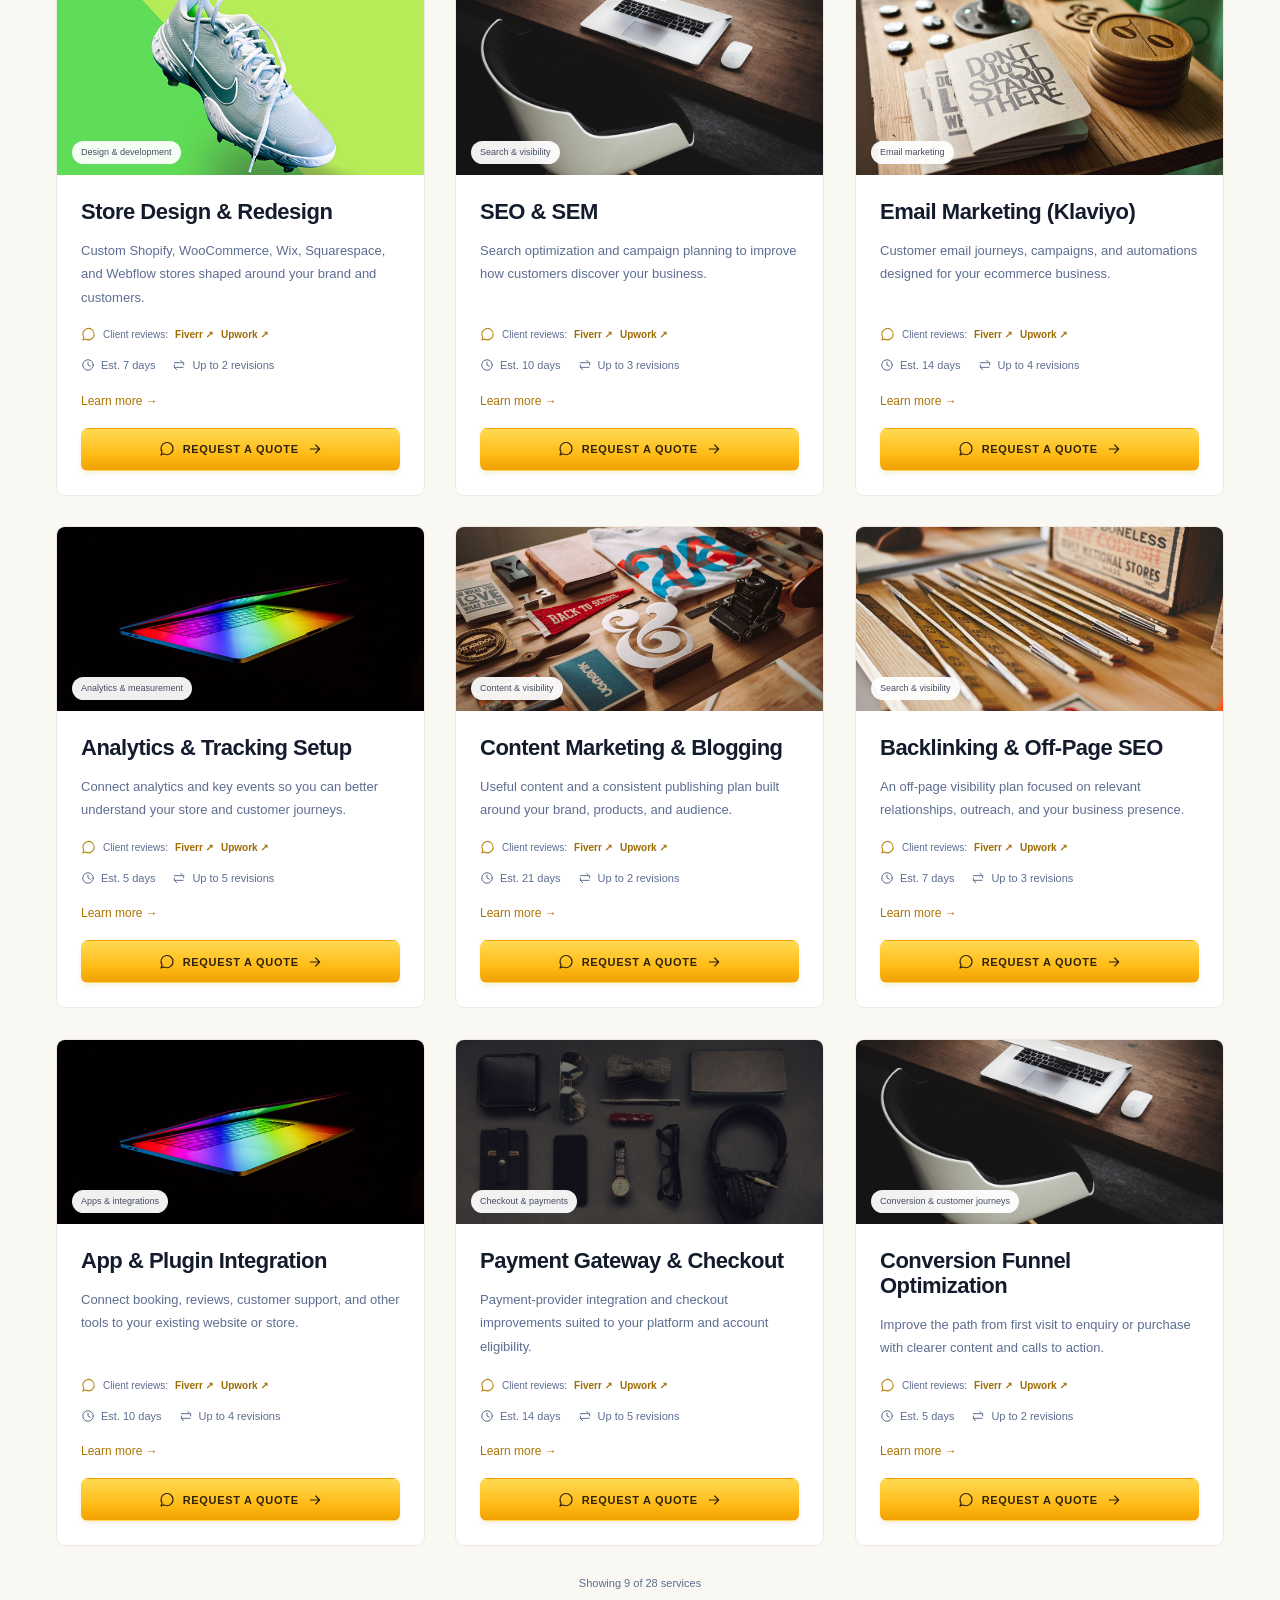
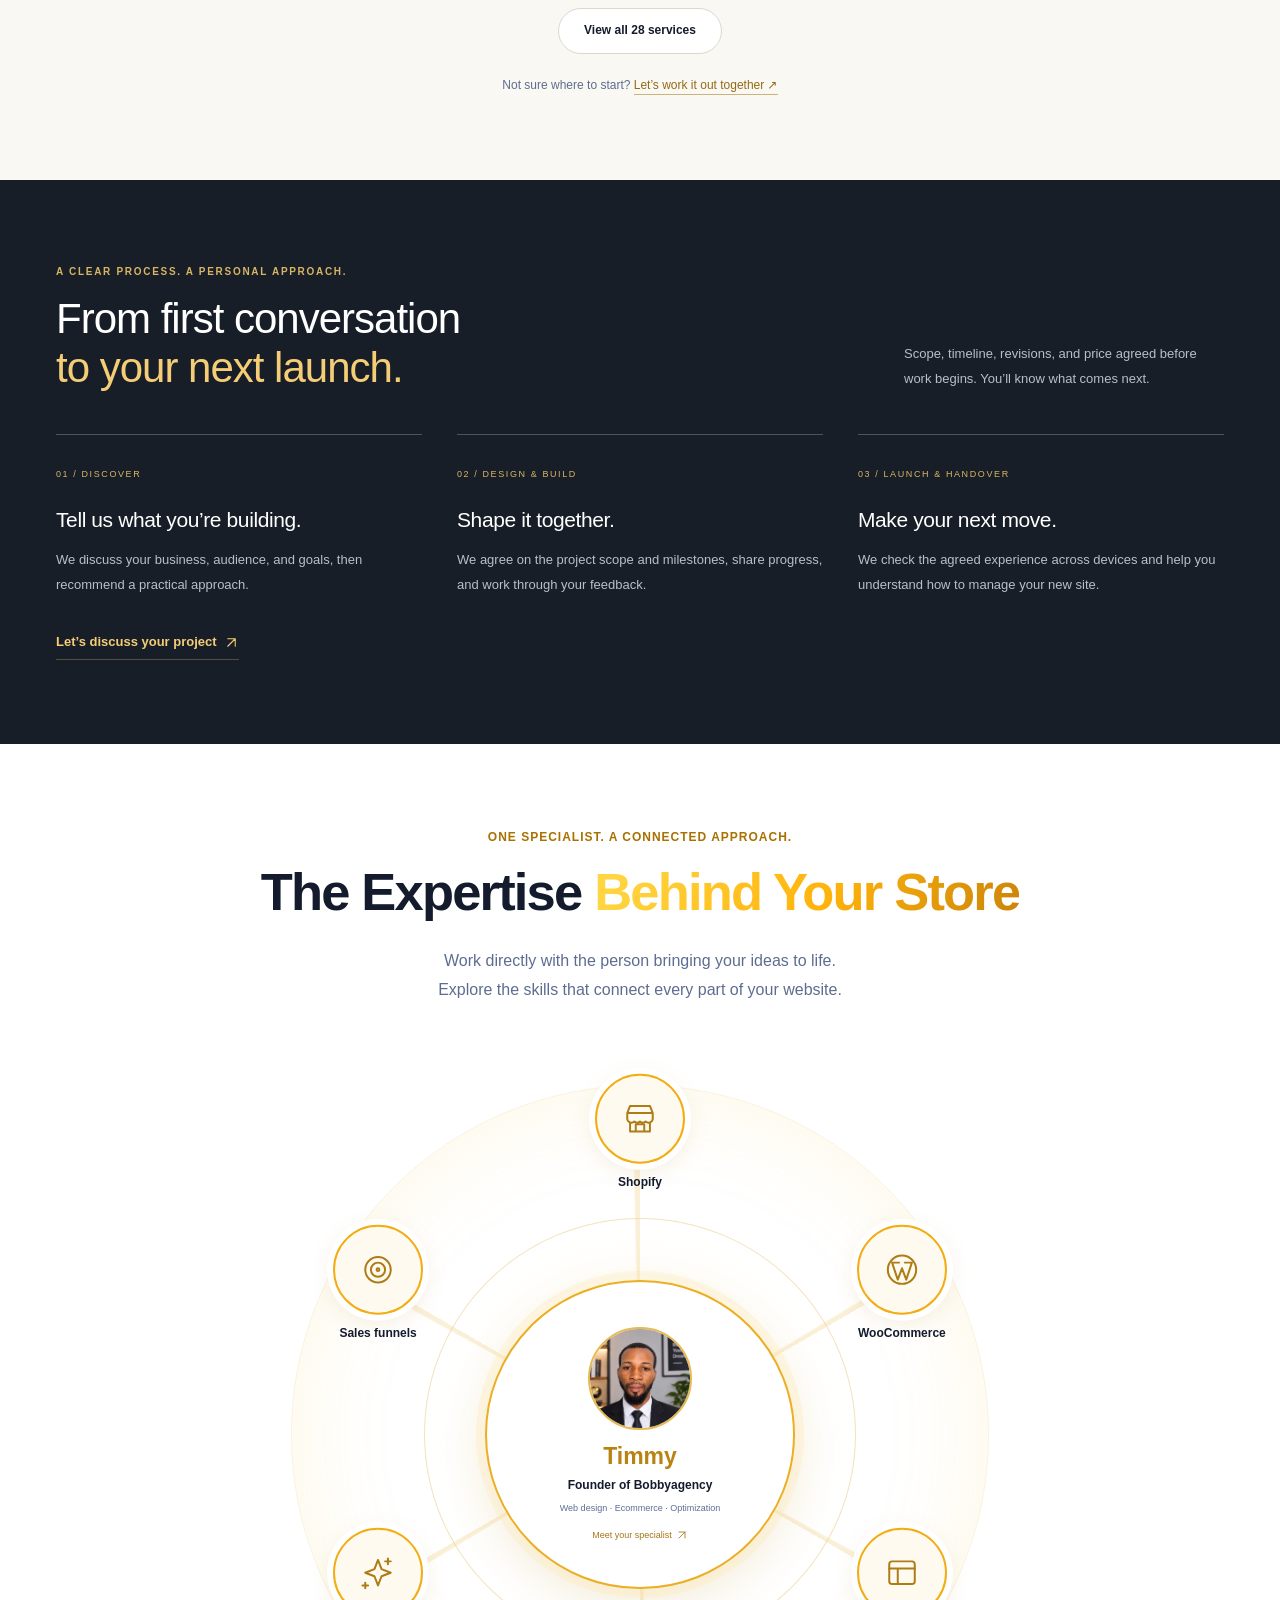
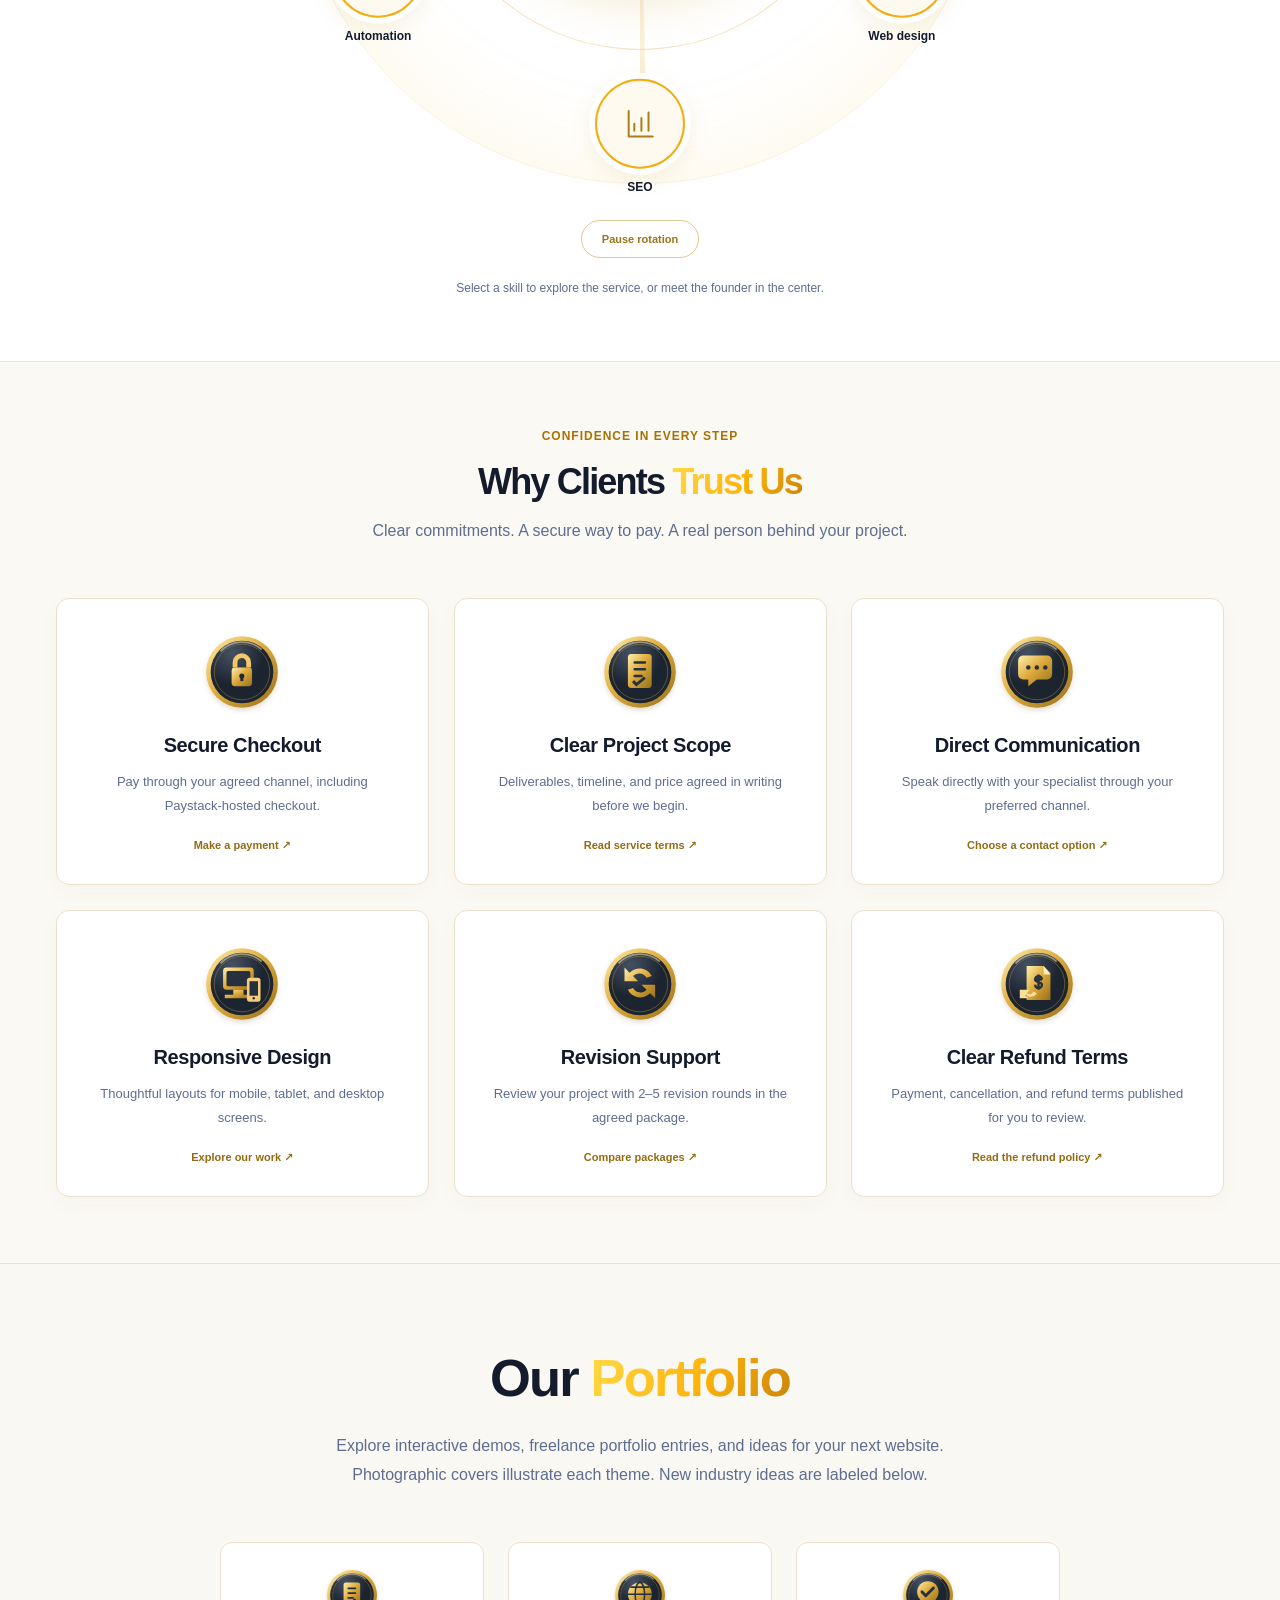
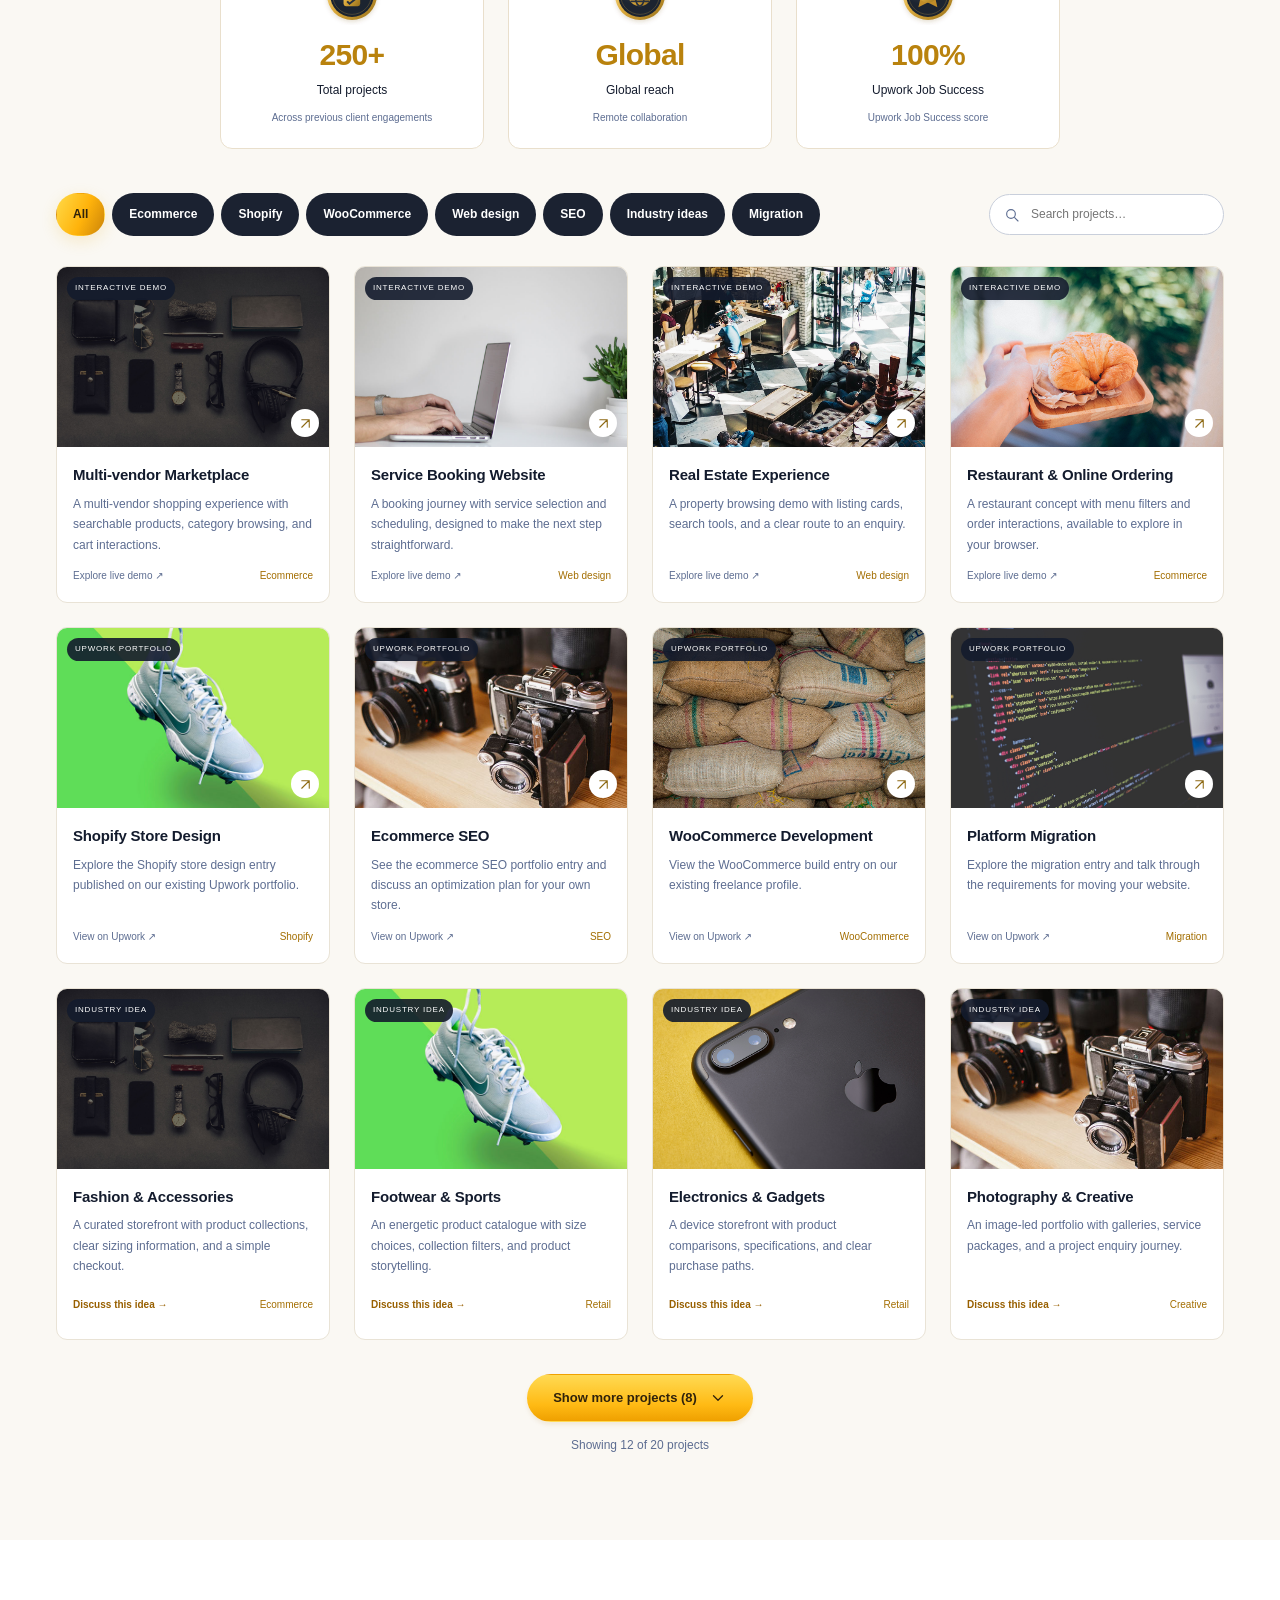
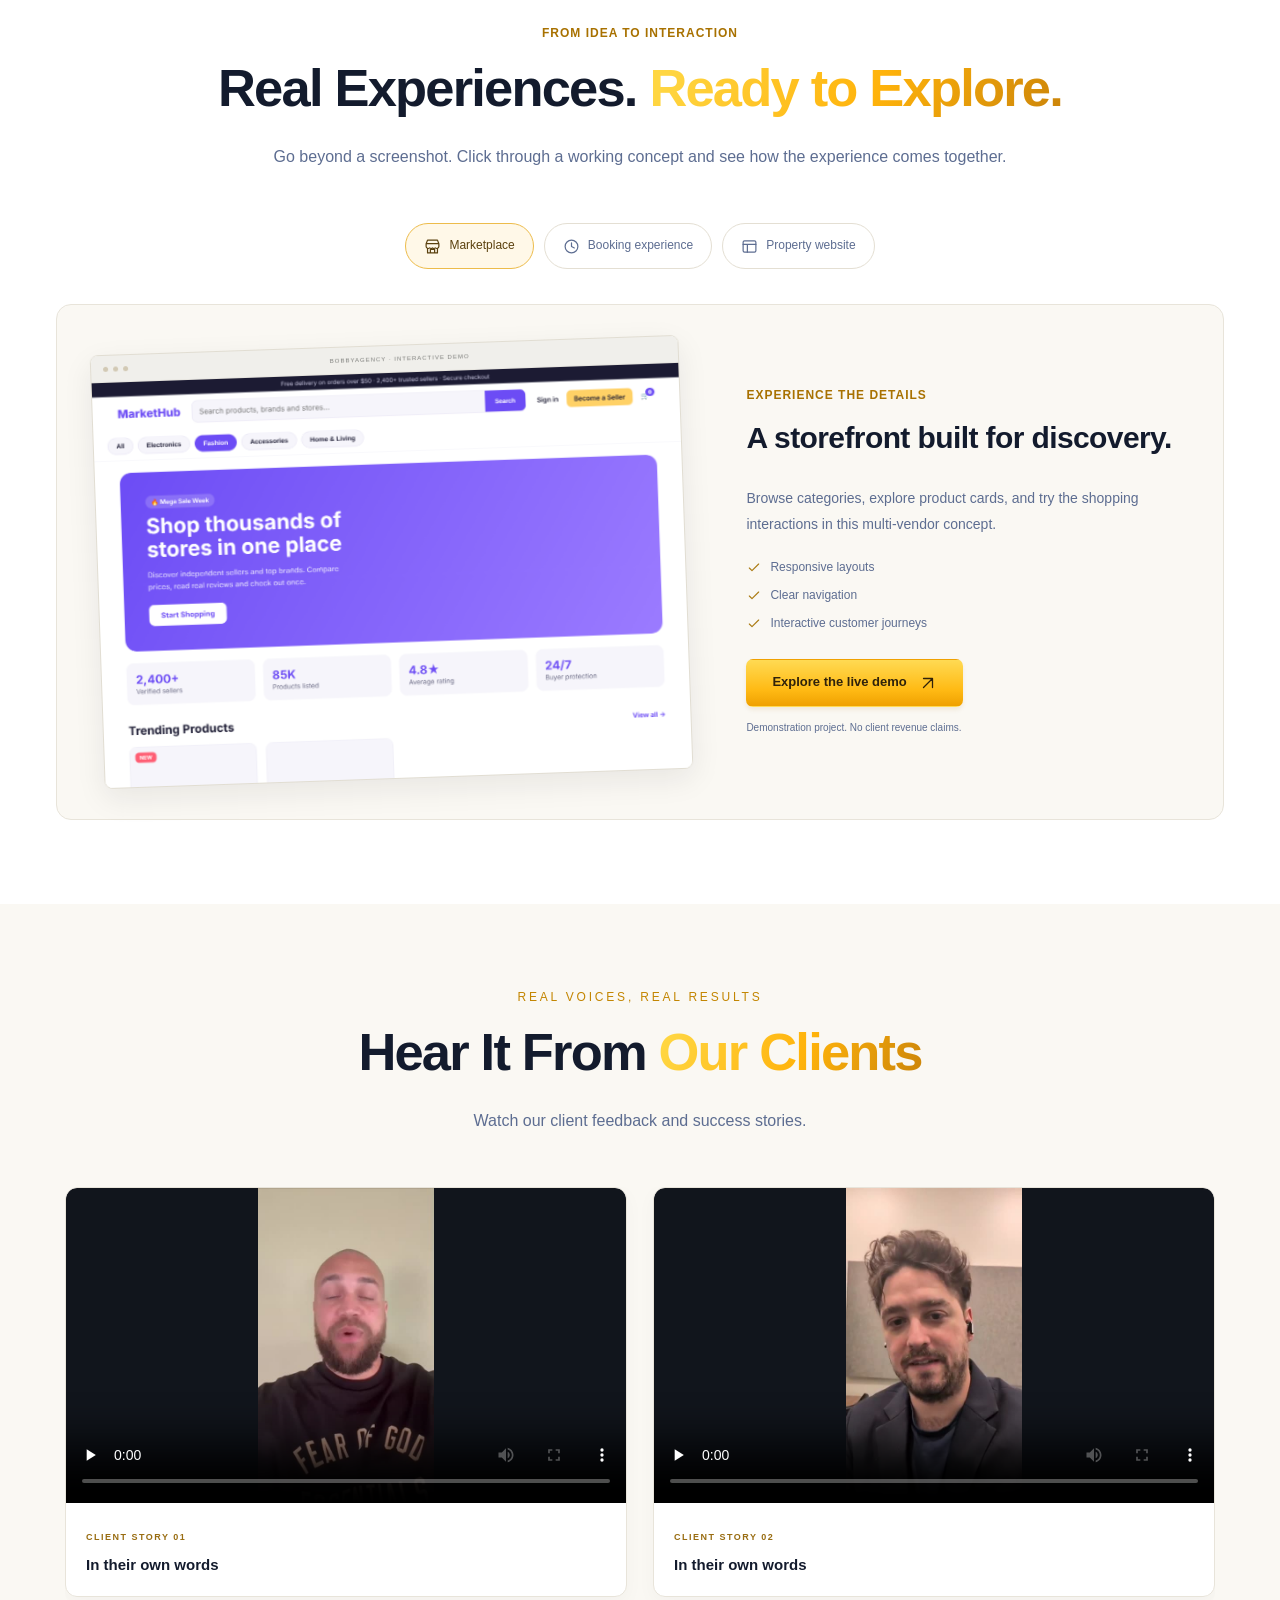
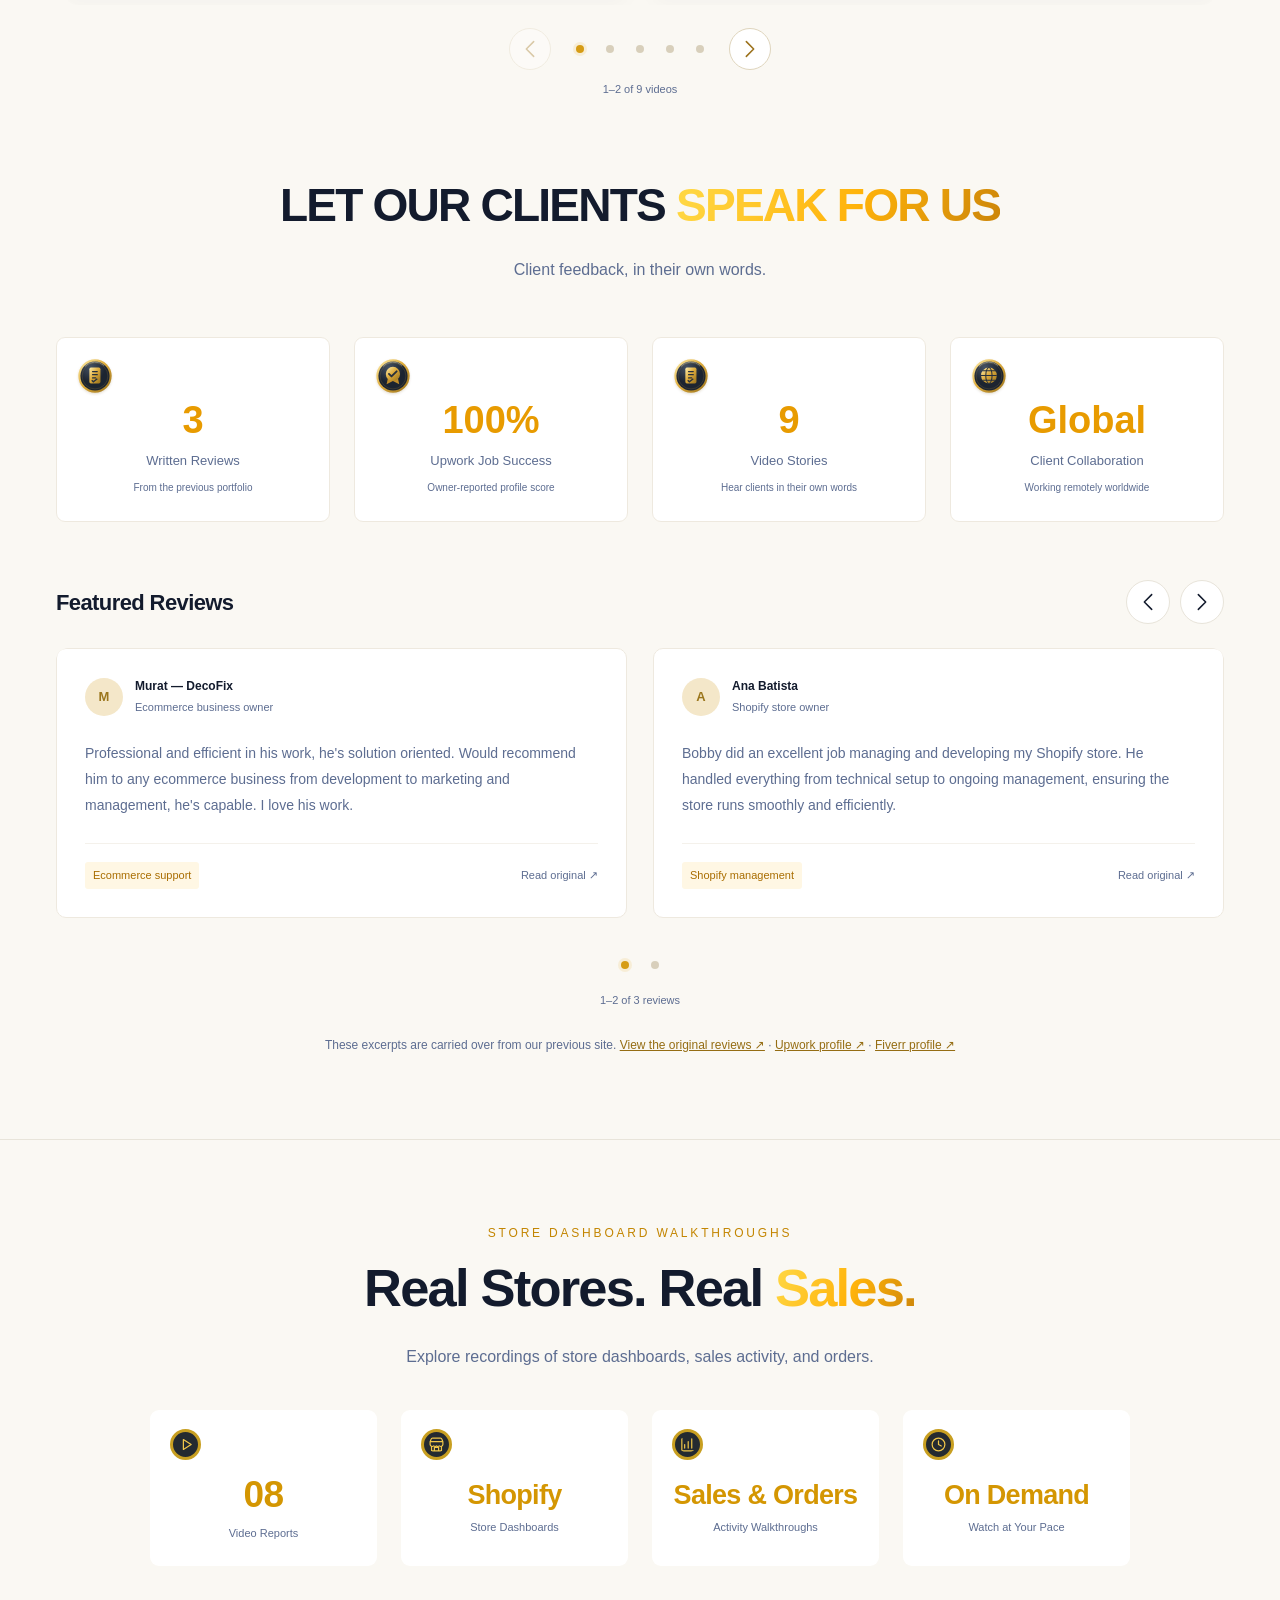
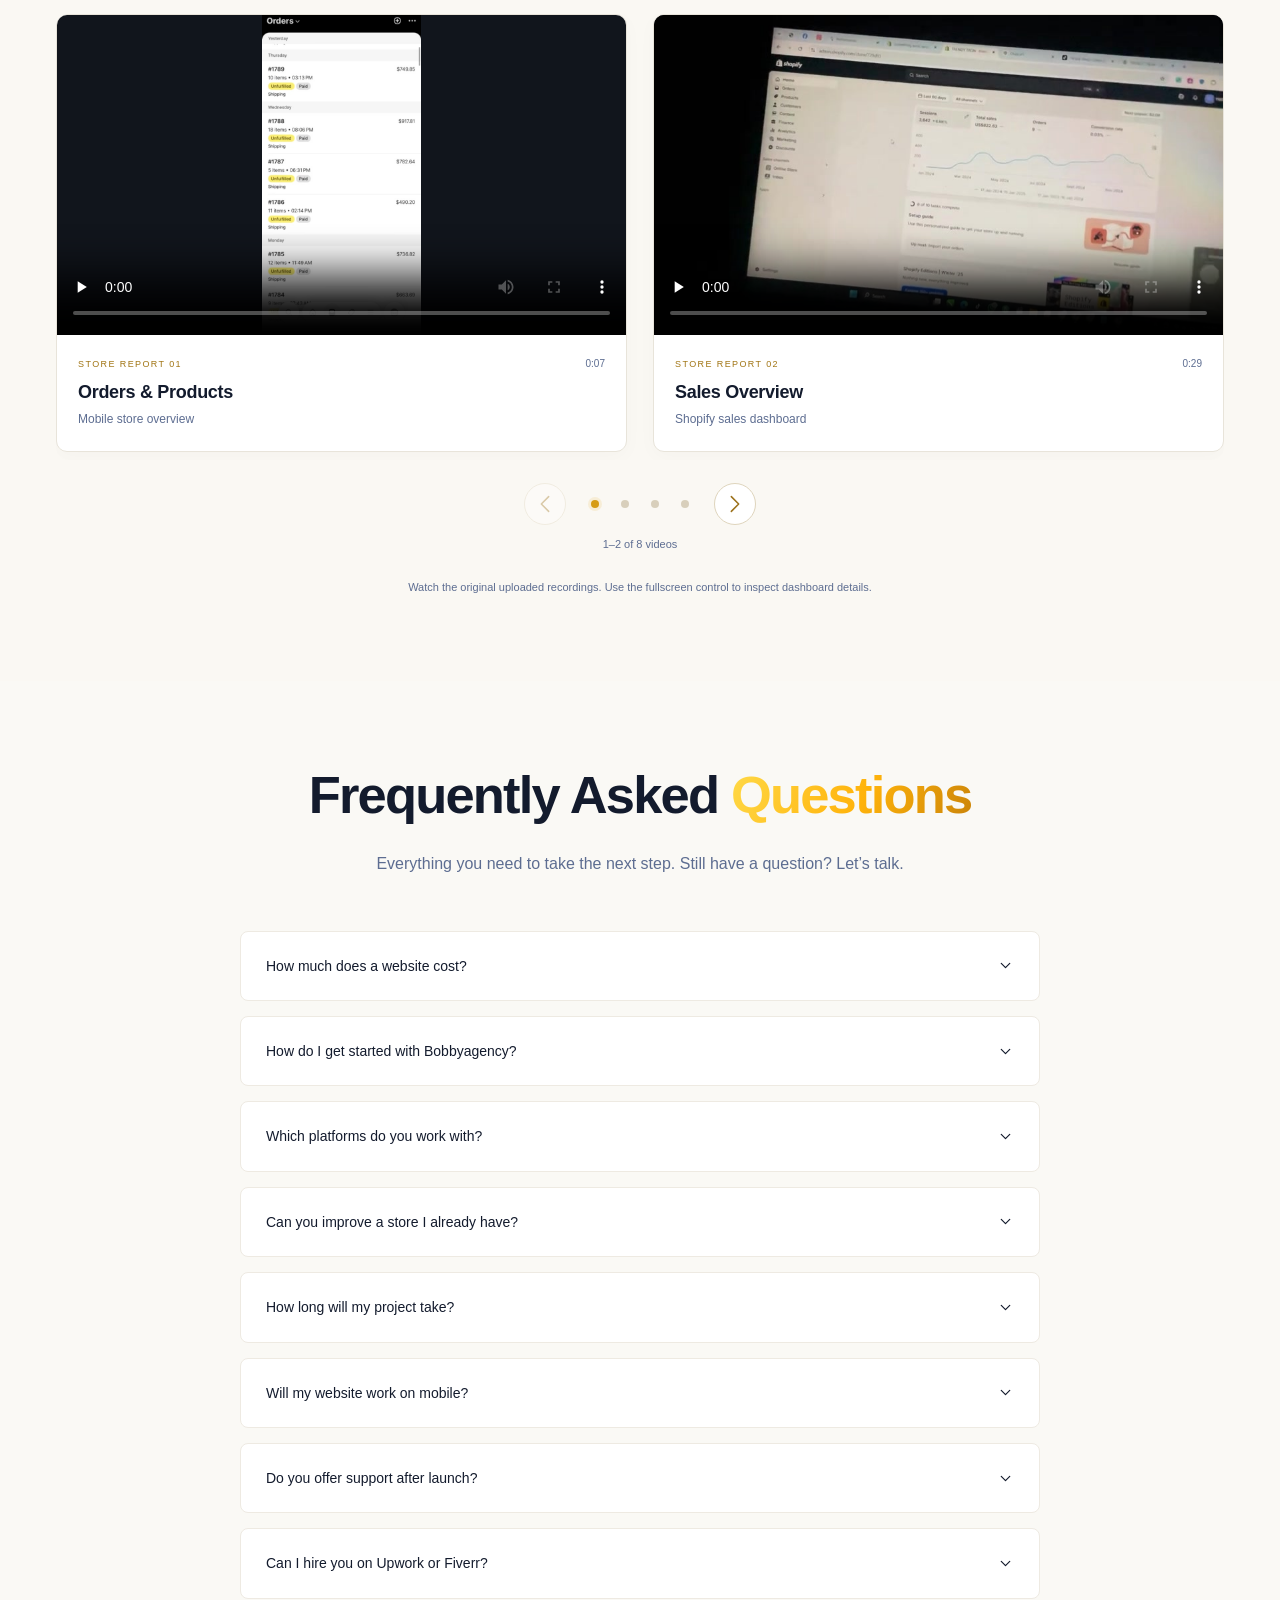
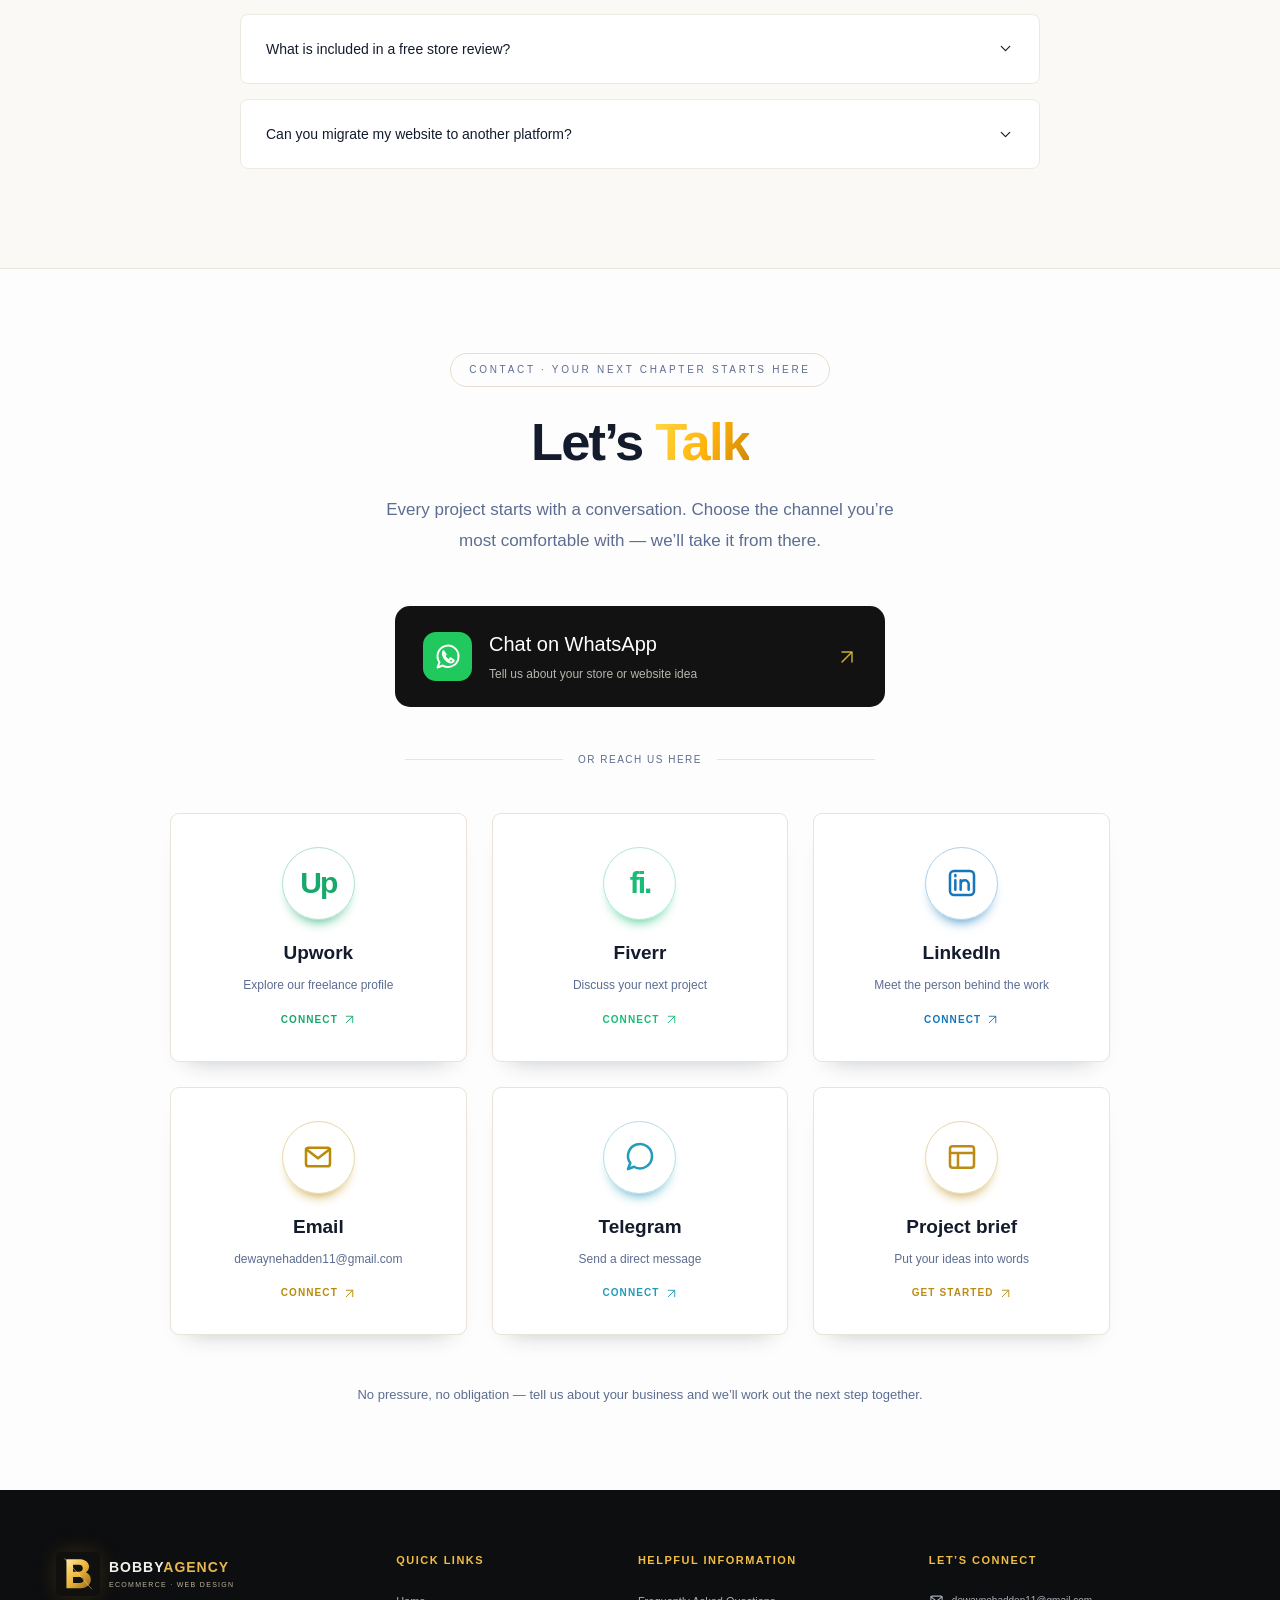
==== commit 245530b5: "Add public catalogue evidence and unverified sales-context review" ====
--- a/index.html
+++ b/index.html
@@ -11,7 +11,7 @@
 <meta property="og:image" content="https://dewaynehadden.github.io/Bobbyagency/assets/founder-desk.jpg">
 <meta property="og:image:alt" content="Timmy, founder of Bobbyagency, at his workspace">
 <meta name="twitter:card" content="summary_large_image">
-<script src="theme.js?v=20261026-theme"></script><link rel="icon" type="image/svg+xml" href="assets/brand.svg"><link rel="stylesheet" href="styles.css?v=20261030-pagespeed"><script src="site-data.js?v=20261026-reviews" defer></script><script src="audit-config.js?v=20261030-audit-live" defer></script><script src="app.js?v=20261030-pagespeed" defer></script><script src="pagespeed-view.js?v=20261030-pagespeed" defer></script><script src="audit-client.js?v=20261030-pagespeed" defer></script>
+<script src="theme.js?v=20261026-theme"></script><link rel="icon" type="image/svg+xml" href="assets/brand.svg"><link rel="stylesheet" href="styles.css?v=20261031-store-review"><script src="site-data.js?v=20261026-reviews" defer></script><script src="audit-config.js?v=20261030-audit-live" defer></script><script src="app.js?v=20261031-store-review" defer></script><script src="pagespeed-view.js?v=20261031-store-review" defer></script><script src="audit-client.js?v=20261031-store-review" defer></script>
 <link rel="manifest" href="manifest.webmanifest"><link rel="apple-touch-icon" href="assets/app/apple-touch-icon.png"><meta name="apple-mobile-web-app-capable" content="yes"><meta name="apple-mobile-web-app-status-bar-style" content="black-translucent"><meta name="apple-mobile-web-app-title" content="Bobbyagency"><script src="pwa.js?v=20261026-app" defer></script></head>
 <body>
 <svg xmlns="http://www.w3.org/2000/svg" class="svg-sprite" aria-hidden="true"><symbol id="i-arrow" viewBox="0 0 24 24"><path d="M5 12h14m-6-6 6 6-6 6"/></symbol><symbol id="i-arrow-up" viewBox="0 0 24 24"><path d="M6 18 18 6M6 6h12v12"/></symbol><symbol id="i-chevron" viewBox="0 0 24 24"><path d="m8 4 8 8-8 8"/></symbol><symbol id="i-down" viewBox="0 0 24 24"><path d="m6 9 6 6 6-6"/></symbol><symbol id="i-close" viewBox="0 0 24 24"><path d="m6 6 12 12M6 18 18 6"/></symbol><symbol id="i-menu" viewBox="0 0 24 24"><path d="M4 6h16M4 12h16M4 18h16"/></symbol><symbol id="i-search" viewBox="0 0 24 24"><circle cx="10.5" cy="10.5" r="6.5"/><path d="m16 16 5 5"/></symbol><symbol id="i-store" viewBox="0 0 24 24"><path d="m3 8 2-5h14l2 5v4a3 3 0 0 1-5 2 3 3 0 0 1-4 0 3 3 0 0 1-4 0 3 3 0 0 1-5-2V8ZM5 15v6h14v-6M9 21v-5h6v5M3 8h18"/></symbol><symbol id="i-chart" viewBox="0 0 24 24"><path d="M4 3v18h17M8 17v-5m5 5V8m5 9V4"/></symbol><symbol id="i-mail" viewBox="0 0 24 24"><rect x="3" y="5" width="18" height="14" rx="2"/><path d="m3 6 9 7 9-7"/></symbol><symbol id="i-chat" viewBox="0 0 24 24"><path d="M21 11.5a9 9 0 0 1-13.5 7.8L3 21l1.7-4.5A9 9 0 1 1 21 11.5Z"/></symbol><symbol id="i-whatsapp" viewBox="0 0 24 24"><path d="M21 11.5a9 9 0 0 1-13.5 7.8L3 21l1.7-4.5A9 9 0 1 1 21 11.5Z"/><path d="m8 7 2 3-1 1c1 2 2 3 4 4l1-2 3 2c-2 5-11-2-9-8Z"/></symbol><symbol id="i-shield" viewBox="0 0 24 24"><path d="m12 2 8 3v6c0 5-4 8-8 11-4-3-8-6-8-11V5l8-3Z"/><path d="m8 12 3 3 5-6"/></symbol><symbol id="i-globe" viewBox="0 0 24 24"><circle cx="12" cy="12" r="10"/><ellipse cx="12" cy="12" rx="4" ry="10"/><path d="M2 12h20"/></symbol><symbol id="i-layout" viewBox="0 0 24 24"><rect x="3" y="4" width="18" height="16" rx="2"/><path d="M3 9h18M9 9v11"/></symbol><symbol id="i-target" viewBox="0 0 24 24"><circle cx="12" cy="12" r="9"/><circle cx="12" cy="12" r="5"/><circle cx="12" cy="12" r="1"/></symbol><symbol id="i-repeat" viewBox="0 0 24 24"><path d="M4 8h15l-4-4m4 12H4l4 4M20 8v4M4 16v-4"/></symbol><symbol id="i-puzzle" viewBox="0 0 24 24"><path d="M3 3h6a3 3 0 1 1 6 0h6v6a3 3 0 1 0 0 6v6h-6a3 3 0 1 0-6 0H3v-6a3 3 0 1 0 0-6V3Z"/></symbol><symbol id="i-sparkles" viewBox="0 0 24 24"><path d="m12 3 2.5 6.5L21 12l-6.5 2.5L12 21l-2.5-6.5L3 12l6.5-2.5L12 3Zm7-1v4m-2-2h4M3 19v4m-2-2h4"/></symbol><symbol id="i-wordpress" viewBox="0 0 24 24"><circle cx="12" cy="12" r="10"/><path d="m5 7 4 12 3-8 3 8 4-12M5 7h5m4 0h5"/></symbol><symbol id="i-check" viewBox="0 0 24 24"><path d="m5 12 4 4L19 6"/></symbol><symbol id="i-clock" viewBox="0 0 24 24"><circle cx="12" cy="12" r="9"/><path d="M12 7v5l4 2"/></symbol><symbol id="i-play" viewBox="0 0 24 24"><path d="m9 5 11 7-11 7V5Z"/></symbol><symbol id="i-pause" viewBox="0 0 24 24"><path d="M9 5v14M15 5v14"/></symbol><symbol id="i-link" viewBox="0 0 24 24"><path d="m10 14 4-4m-6 7-1 1a4 4 0 0 1-6-6l5-5a4 4 0 0 1 6 0m0 10a4 4 0 0 0 6 0l5-5a4 4 0 0 0-6-6l-1 1"/></symbol><symbol id="i-linkedin" viewBox="0 0 24 24"><rect x="3" y="3" width="18" height="18" rx="3"/><path d="M7 10v7m0-11v1m4 10v-7m0 3c0-4 6-4 6 0v4"/></symbol><symbol id="i-bag" viewBox="0 0 24 24"><path d="m5 7-2 14h18L19 7H5Zm3 1V6a4 4 0 0 1 8 0v2"/></symbol><symbol id="i-user" viewBox="0 0 24 24"><circle cx="12" cy="8" r="4"/><path d="M4 22v-2a8 8 0 0 1 16 0v2"/></symbol></svg>
@@ -51,4 +51,4 @@
 <dialog id="founder-dialog" class="modal founder-modal" aria-labelledby="founder-title"><button class="modal-close icon-button" data-close aria-label="Close founder profile"><svg class="icon " aria-hidden="true"><use href="#i-close"/></svg></button><img decoding="async" class="founder-modal-photo" src="assets/founder-desk.jpg" width="1000" height="1000" alt="Timmy at his desk"><div class="modal-body"><span class="eyebrow">MEET YOUR SPECIALIST</span><h2 id="founder-title">Hi, I’m <span class="gold-text">Timmy.</span></h2><p>I’m Emilolorun Timileyin, the founder of Bobbyagency. I help businesses build and improve their websites and online stores, with a hands-on approach from the first conversation through to handover.</p><p>Based in Nigeria and working with brands worldwide, my focus spans Shopify, WordPress, WooCommerce, Wix, and Webflow. I care about the details that make your website easier to use, easier to manage, and more clearly yours.</p><button class="button gold" data-quote="general">Let’s discuss your idea <svg class="icon " aria-hidden="true"><use href="#i-arrow"/></svg></button><a class="text-link" href="https://www.linkedin.com/in/emilolorun-timileyin-a00376419" target="_blank" rel="noopener">Connect on LinkedIn <svg class="icon " aria-hidden="true"><use href="#i-arrow-up"/></svg></a></div></dialog>
 <dialog id="information-dialog" class="modal information-modal" aria-labelledby="information-title"><button class="modal-close icon-button" data-close aria-label="Close information"><svg class="icon " aria-hidden="true"><use href="#i-close"/></svg></button><div class="modal-body"><span class="eyebrow">BOBBYAGENCY</span><h2 id="information-title"></h2><div id="information-content"></div></div></dialog>
 <script type="application/ld+json">{"@context": "https://schema.org", "@type": "ProfessionalService", "name": "Bobbyagency", "description": "Web design and ecommerce development for Shopify, WordPress, WooCommerce, Wix and Webflow.", "email": "dewaynehadden11@gmail.com", "sameAs": ["https://www.upwork.com/freelancers/~01d8f8c1ff8dccffea", "https://www.fiverr.com/emiloloruntinmy", "https://www.linkedin.com/in/emilolorun-timileyin-a00376419"]}</script>
-<dialog id="install-dialog" class="modal install-dialog" aria-labelledby="install-title"><div class="modal-body"><button class="modal-close icon-button" type="button" data-install-close data-close aria-label="Close installation guide">×</button><h2 id="install-title">Bobbyagency on your phone</h2><h3>iPhone or iPad</h3><p>Open this website in Safari. Tap <strong>Share</strong>, then <strong>Add to Home Screen</strong>. If offered, turn on <strong>Open as Web App</strong>, then tap <strong>Add</strong>.</p><h3>Android</h3><p>Open this website in Chrome. Tap the browser menu <strong>⋮</strong>, then <strong>Install app</strong> or <strong>Add to Home screen</strong>, and confirm.</p><h3>Desktop</h3><p>In Chrome or Edge, look for the install icon in the address bar, or choose the install option in the browser menu.</p><p class="small-note">Installation options depend on your browser. The website also works normally without installation. Videos, enquiries, and payments need an internet connection.</p></div></dialog><dialog id="audit-dialog" class="modal audit-modal" aria-labelledby="audit-dialog-title"><button class="modal-close icon-button" data-close aria-label="Close website audit">×</button><div class="modal-body"><span class="eyebrow">YOUR NEXT STEPS, MADE CLEAR</span><h2 id="audit-dialog-title">Your website. <span class="gold-text">Checked.</span></h2><p>Get Google Lighthouse measurements for mobile and desktop, detailed findings and a one-time email report. Your public URL is sent to Google for analysis; no passwords or admin access are needed.</p><form id="automatic-audit-form"><label for="audit-website">Public website URL<input id="audit-website" name="website" required maxlength="2048" autocomplete="url"></label><div class="form-row"><label for="audit-name">Your name<input id="audit-name" name="name" required minlength="2" maxlength="100" autocomplete="name"></label><label for="audit-email">Email for your report<input id="audit-email" name="email" type="email" required maxlength="254" autocomplete="email" placeholder="you@gmail.com"></label></div><div class="audit-trap" aria-hidden="true"><label>Company website confirmation<input name="company" tabindex="-1" autocomplete="off"></label></div><label class="audit-consent"><input name="consent" type="checkbox" required><span>I request this one-time report and agree that my URL, name and email will be sent to the audit service and email provider, with my public URL submitted to Google PageSpeed Insights. This does not subscribe me to marketing emails. <a href="terms.html#privacy">Privacy information</a>.</span></label><button type="submit" class="button gold" id="run-audit">Run mobile &amp; desktop audit →</button><p class="small-note">Google runs separate mobile and desktop lab tests. Scores vary with test conditions and are not a guarantee of compliance or sales. Field data and extra categories appear only when the API provides them. Tests can take several minutes; free hosting may need a minute to wake.</p></form><ol id="audit-progress" class="audit-progress" hidden aria-label="Audit stages"></ol><p id="automatic-audit-status" role="status" aria-live="polite"></p><section id="audit-results" hidden aria-label="Your website audit results"><h3 id="audit-result-summary"></h3><p id="audit-result-url" class="small-note"></p><div id="audit-checks"></div><div id="pagespeed-report"></div><p class="small-note" id="audit-limitations"></p><button id="download-audit" type="button" class="button outline-dark">Download report</button><button id="print-audit" type="button" class="button outline-dark">Print / save PDF</button><button type="button" data-raw-report="mobile" class="button outline-dark">Original Google JSON · Mobile</button><button type="button" data-raw-report="desktop" class="button outline-dark">Original Google JSON · Desktop</button><button type="button" data-enquire="Project scope and quote" class="button gold">Discuss fixes &amp; request a quote →</button></section><button class="text-link" type="button" data-enquire="Free store review">Prefer a personal review? Prepare an enquiry →</button></div></dialog></body></html>+<dialog id="install-dialog" class="modal install-dialog" aria-labelledby="install-title"><div class="modal-body"><button class="modal-close icon-button" type="button" data-install-close data-close aria-label="Close installation guide">×</button><h2 id="install-title">Bobbyagency on your phone</h2><h3>iPhone or iPad</h3><p>Open this website in Safari. Tap <strong>Share</strong>, then <strong>Add to Home Screen</strong>. If offered, turn on <strong>Open as Web App</strong>, then tap <strong>Add</strong>.</p><h3>Android</h3><p>Open this website in Chrome. Tap the browser menu <strong>⋮</strong>, then <strong>Install app</strong> or <strong>Add to Home screen</strong>, and confirm.</p><h3>Desktop</h3><p>In Chrome or Edge, look for the install icon in the address bar, or choose the install option in the browser menu.</p><p class="small-note">Installation options depend on your browser. The website also works normally without installation. Videos, enquiries, and payments need an internet connection.</p></div></dialog><dialog id="audit-dialog" class="modal audit-modal" aria-labelledby="audit-dialog-title"><button class="modal-close icon-button" data-close aria-label="Close website audit">×</button><div class="modal-body"><span class="eyebrow">YOUR NEXT STEPS, MADE CLEAR</span><h2 id="audit-dialog-title">Your website. <span class="gold-text">Checked.</span></h2><p>Get Google Lighthouse measurements for mobile and desktop, detailed findings and a one-time email report. Your public URL is sent to Google for analysis; no passwords or admin access are needed.</p><form id="automatic-audit-form"><label for="audit-website">Public website URL<input id="audit-website" name="website" required maxlength="2048" autocomplete="url"></label><div class="form-row"><label for="audit-name">Your name<input id="audit-name" name="name" required minlength="2" maxlength="100" autocomplete="name"></label><label for="audit-email">Email for your report<input id="audit-email" name="email" type="email" required maxlength="254" autocomplete="email" placeholder="you@gmail.com"></label></div><div class="form-row audit-sales-context"><label for="audit-sales-state">Has the store received orders?<select id="audit-sales-state" name="sales_state"><option value="unknown">Not sure / not confirmed</option><option value="yes">Yes — reported orders</option><option value="no">No — reported no orders</option></select></label><label for="audit-sales-concern">Main concern<select id="audit-sales-concern" name="sales_concern"><option value="unknown">Not sure yet</option><option value="traffic">Low traffic</option><option value="conversion">Visitors are not buying</option><option value="abandonment">Checkout abandonment</option><option value="repeat">Repeat purchases</option></select></label></div><p class="small-note">These optional answers are self-reported. The audit does not verify private sales. Public catalogue observations will be labeled separately from sales, revenue and analytics.</p><div class="audit-trap" aria-hidden="true"><label>Company website confirmation<input name="company" tabindex="-1" autocomplete="off"></label></div><label class="audit-consent"><input name="consent" type="checkbox" required><span>I request this one-time report and agree that my URL, name, email and optional store answers will be sent to the audit service and email provider, with my public URL submitted to Google PageSpeed Insights. This does not subscribe me to marketing emails. <a href="terms.html#privacy">Privacy information</a>.</span></label><button type="submit" class="button gold" id="run-audit">Run mobile &amp; desktop audit →</button><p class="small-note">Google runs separate mobile and desktop lab tests. Scores vary with test conditions and are not a guarantee of compliance or sales. Field data and extra categories appear only when the API provides them. Tests can take several minutes; free hosting may need a minute to wake.</p></form><ol id="audit-progress" class="audit-progress" hidden aria-label="Audit stages"></ol><p id="automatic-audit-status" role="status" aria-live="polite"></p><section id="audit-results" hidden aria-label="Your website audit results"><h3 id="audit-result-summary"></h3><p id="audit-result-url" class="small-note"></p><div id="audit-checks"></div><div id="pagespeed-report"></div><p class="small-note" id="audit-limitations"></p><button id="download-audit" type="button" class="button outline-dark">Download report</button><button id="print-audit" type="button" class="button outline-dark">Print / save PDF</button><button type="button" data-raw-report="mobile" class="button outline-dark">Original Google JSON · Mobile</button><button type="button" data-raw-report="desktop" class="button outline-dark">Original Google JSON · Desktop</button><button type="button" data-enquire="Project scope and quote" class="button gold">Discuss fixes &amp; request a quote →</button></section><button class="text-link" type="button" data-enquire="Free store review">Prefer a personal review? Prepare an enquiry →</button></div></dialog></body></html>
--- a/styles.css
+++ b/styles.css
@@ -391,3 +391,6 @@
 html[data-theme="dark"] .psi-score.good,html[data-theme="dark"] .psi-metric.good strong { color:#64dca0; }html[data-theme="dark"] .psi-score.average,html[data-theme="dark"] .psi-metric.average strong { color:#ffc66a; }html[data-theme="dark"] .psi-score.poor,html[data-theme="dark"] .psi-metric.poor strong { color:#ff9292; }
 @media(max-width:600px) { .audit-modal .modal-body { padding:28px 18px; }.psi-scores { gap:5px; }.psi-score { min-width:95px;padding:10px 3px; }.psi-ring { width:52px;height:52px;font-size:21px; }.psi-metrics { grid-template-columns:1fr; }.psi-performance-overview { grid-template-columns:1fr; }.psi-screenshot { max-height:150px;max-width:100%;justify-self:center; }.psi-field-metrics { grid-template-columns:1fr; }.psi-audit>summary { flex-wrap:wrap; }.psi-display-value { max-width:100%; }.psi-table { min-width:450px; } }
 @media print { .psi-print-action { display:none; }.psi-print-report { max-width:none;padding:0; }.psi-provider-data { max-height:none; }.psi-details { overflow:visible; }.psi-score { break-inside:avoid; }.psi-audit>summary { break-after:avoid; }.psi-device { break-before:page; }.psi-device:first-child { break-before:auto; }.psi-screenshot { max-height:150px; } }
+
+.store-review { margin:28px 0;padding:24px 0;border-top:1px solid var(--border);border-bottom:1px solid var(--border); }.store-evidence-cards { display:grid;grid-template-columns:repeat(3,minmax(0,1fr));gap:14px; }.store-evidence-cards article { background:var(--warm);border:1px solid var(--border);border-radius:9px;padding:18px; }.store-evidence-cards h4 { font-size:12px;margin:0 0 12px; }.store-evidence-cards strong { font-size:22px;line-height:1.3;display:block; }.store-review .text-link { display:block;font-size:11px;overflow-wrap:anywhere; }.store-action-plan { padding-left:24px; }.store-action-plan li { padding:8px 0; }.store-action-plan b { font-size:12px; }.store-action-plan p { margin:7px 0; }.audit-modal select { display:block;width:100%;padding:12px;border:1px solid var(--border);border-radius:8px;margin-top:7px;color:var(--ink);background:var(--paper);font-size:13px; }
+@media(max-width:650px) { .store-evidence-cards { grid-template-columns:1fr; } }
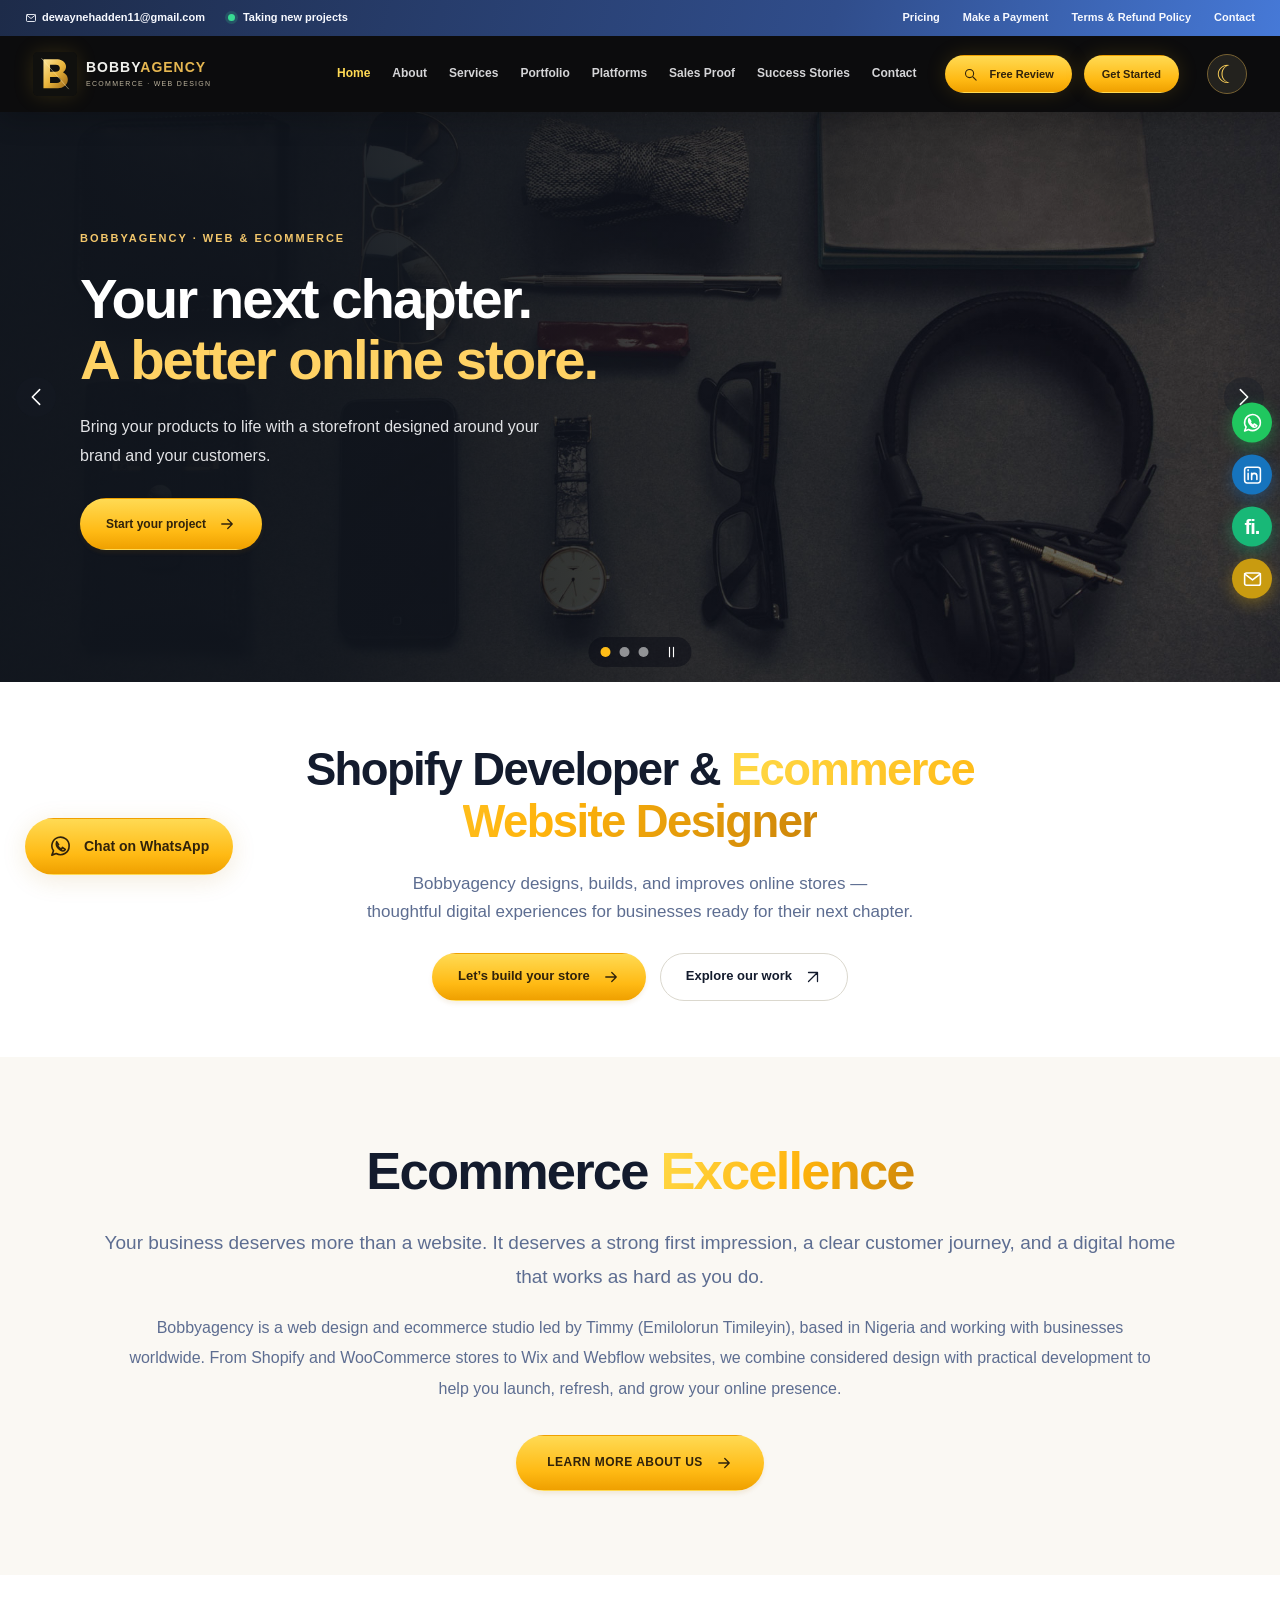
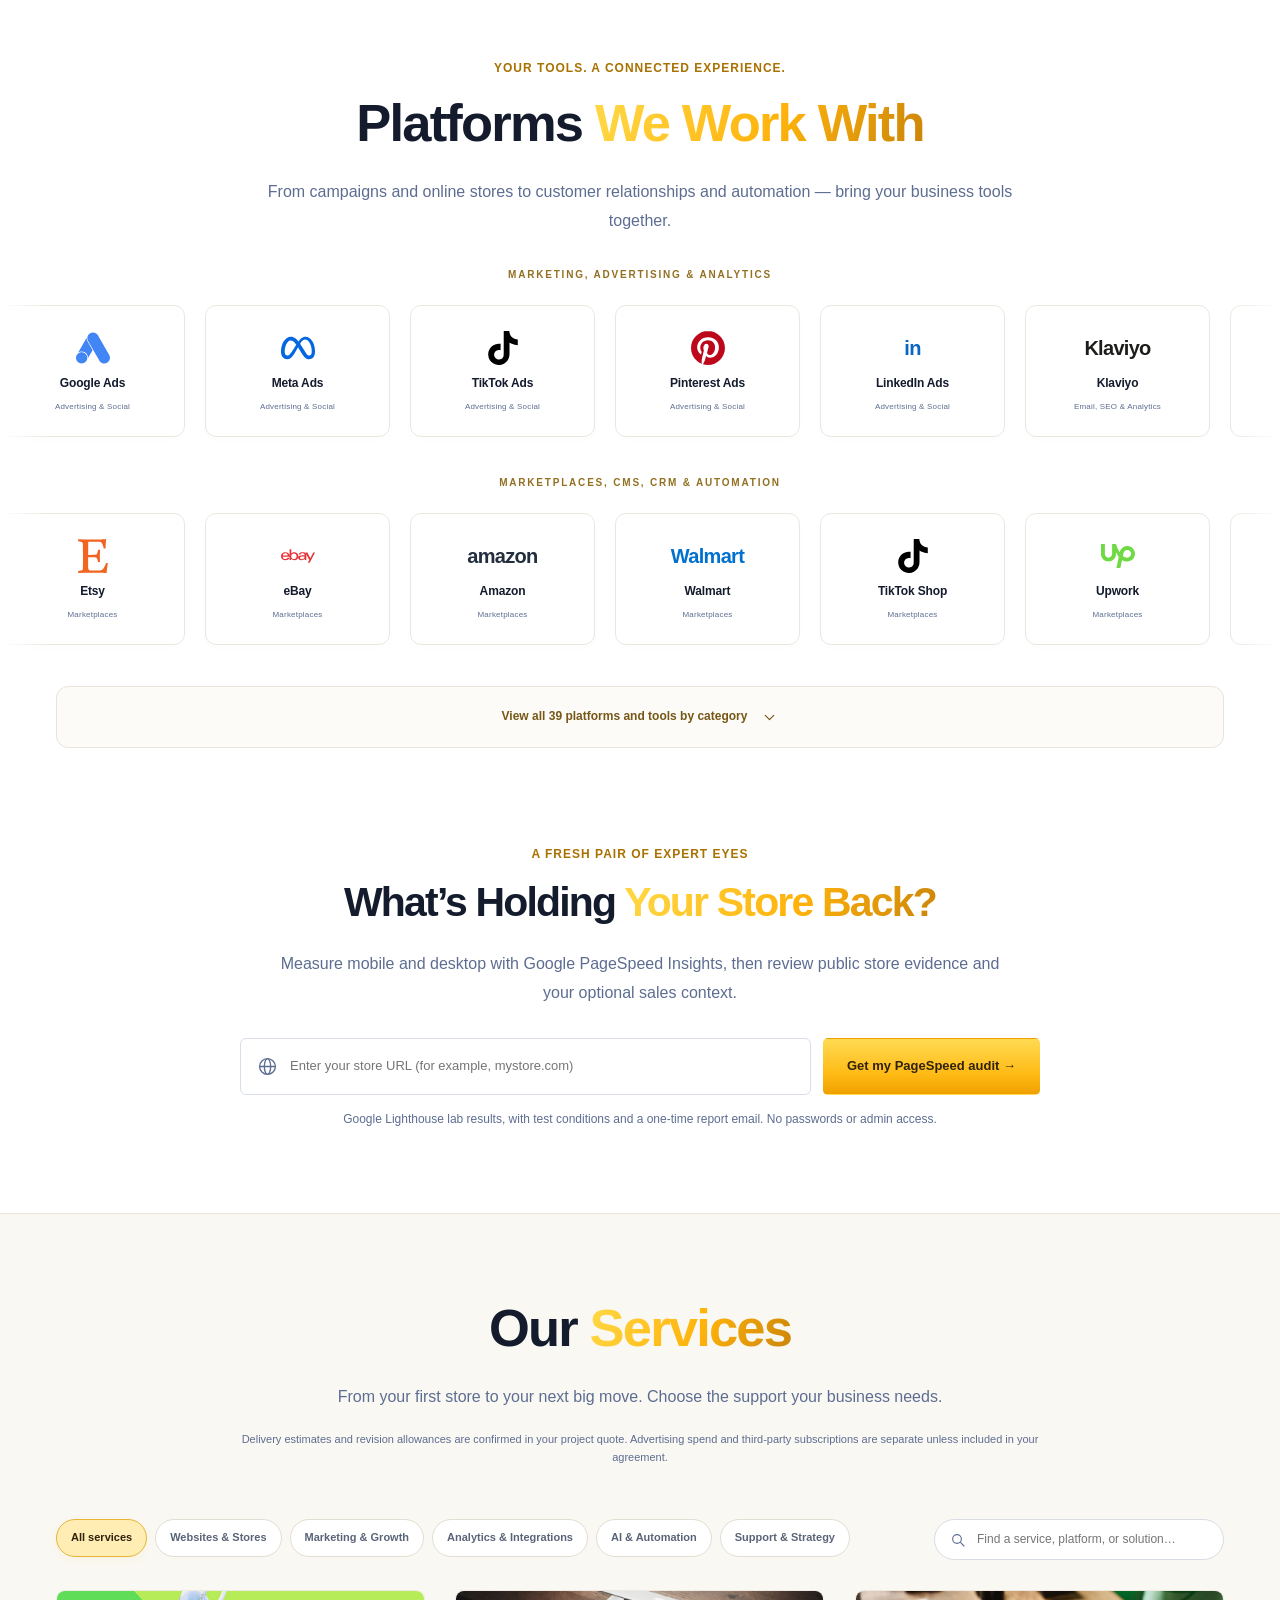
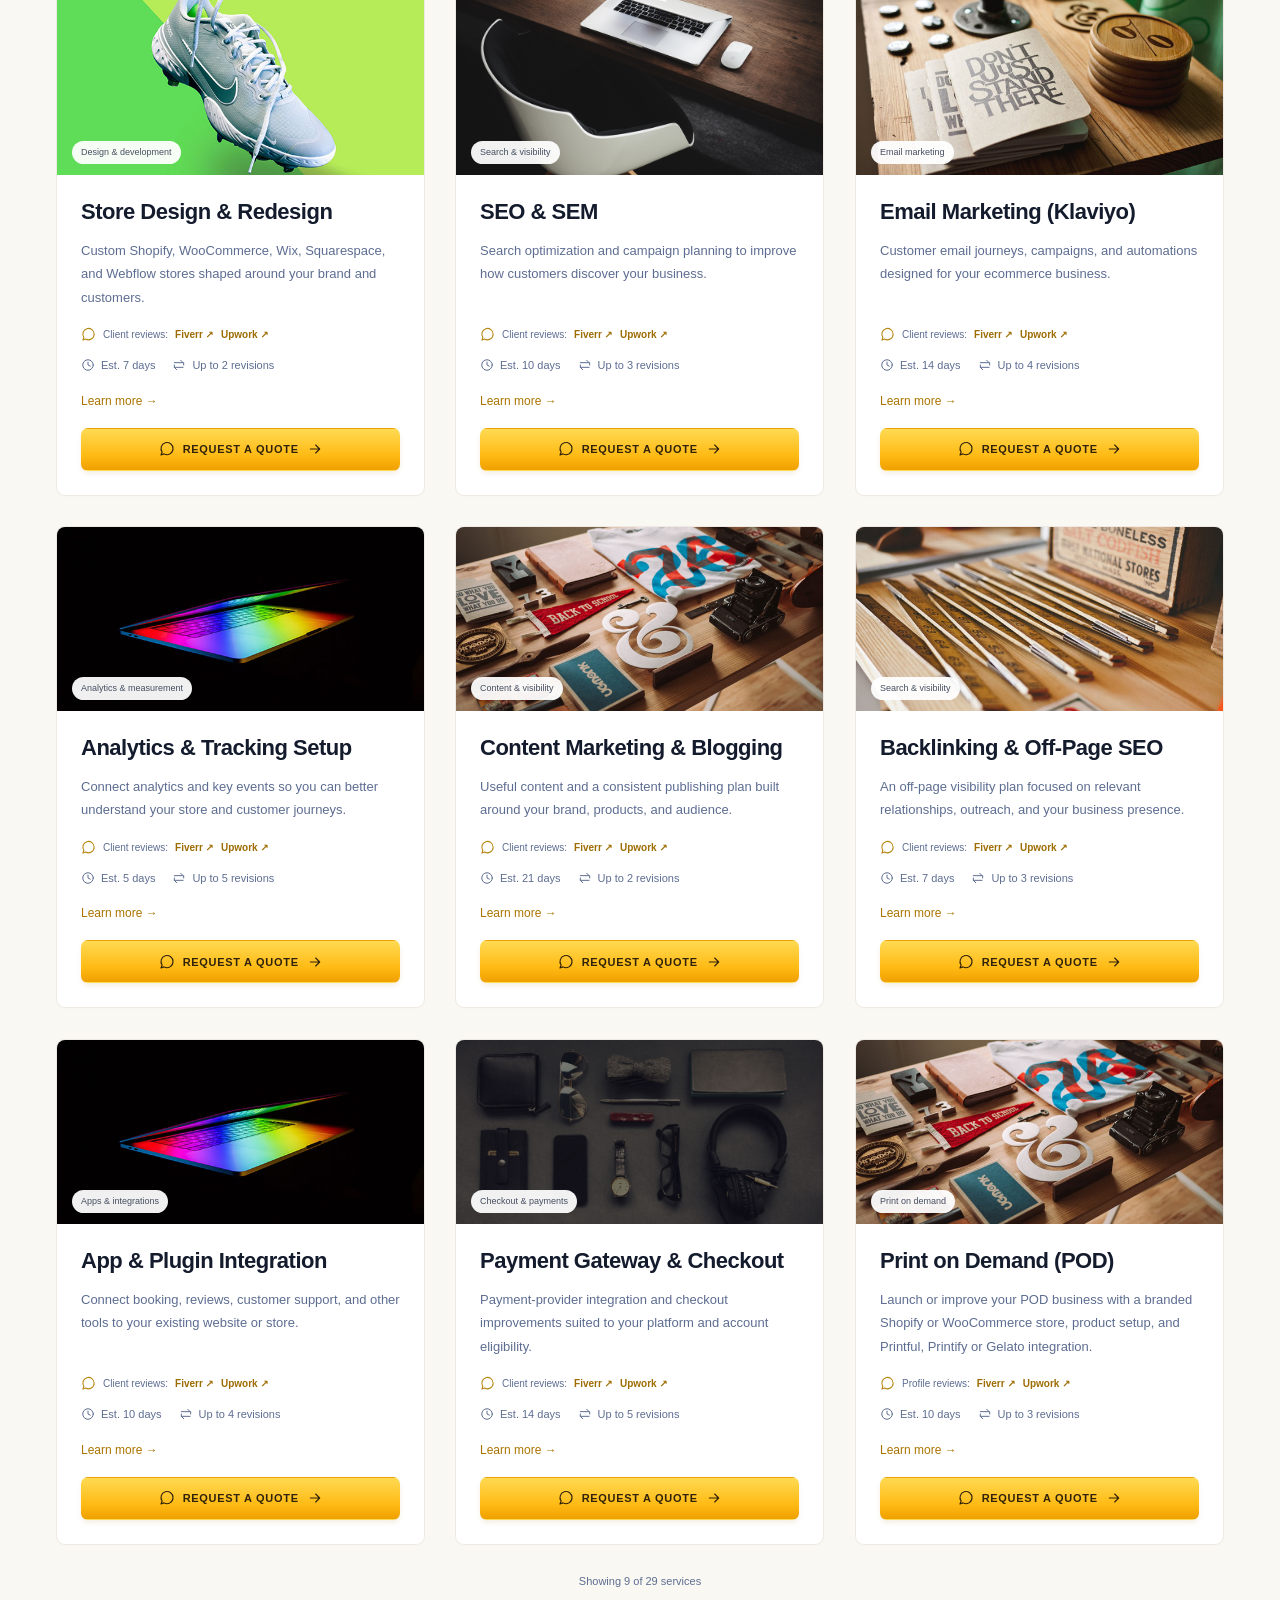
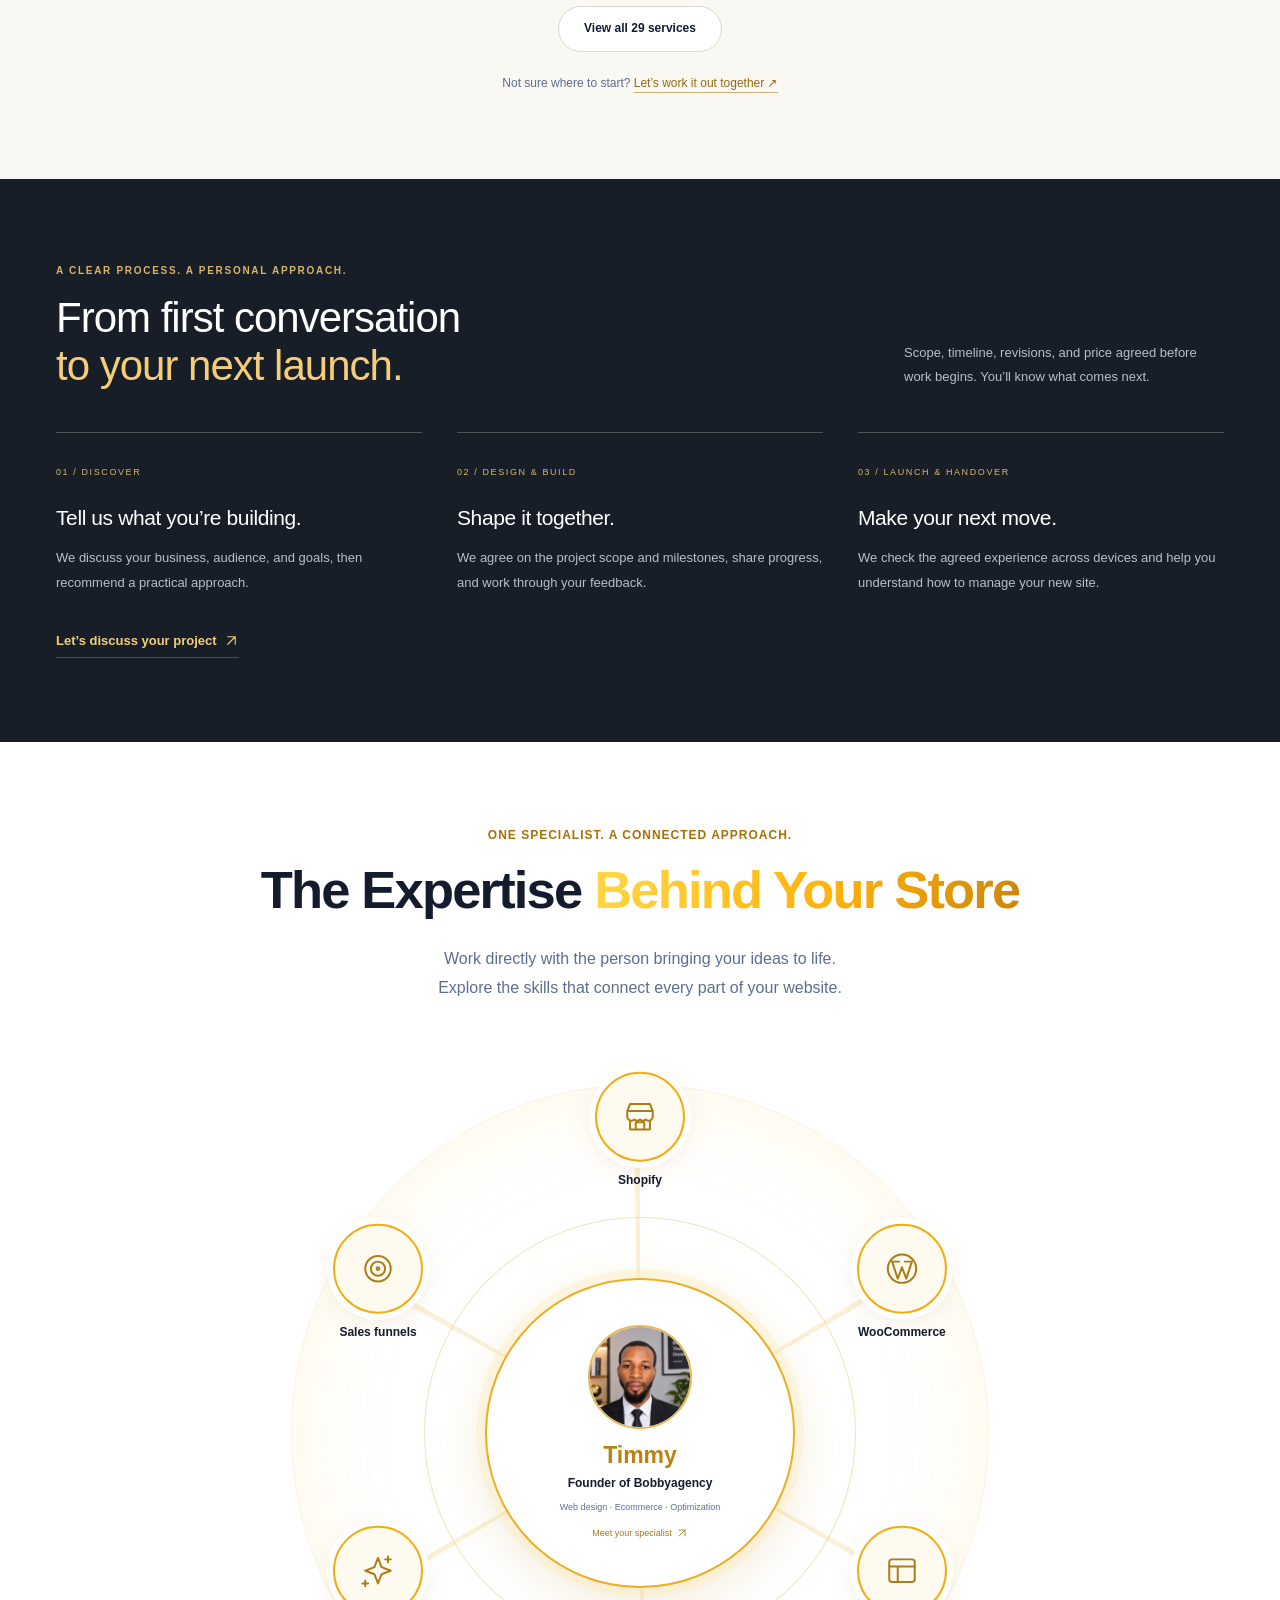
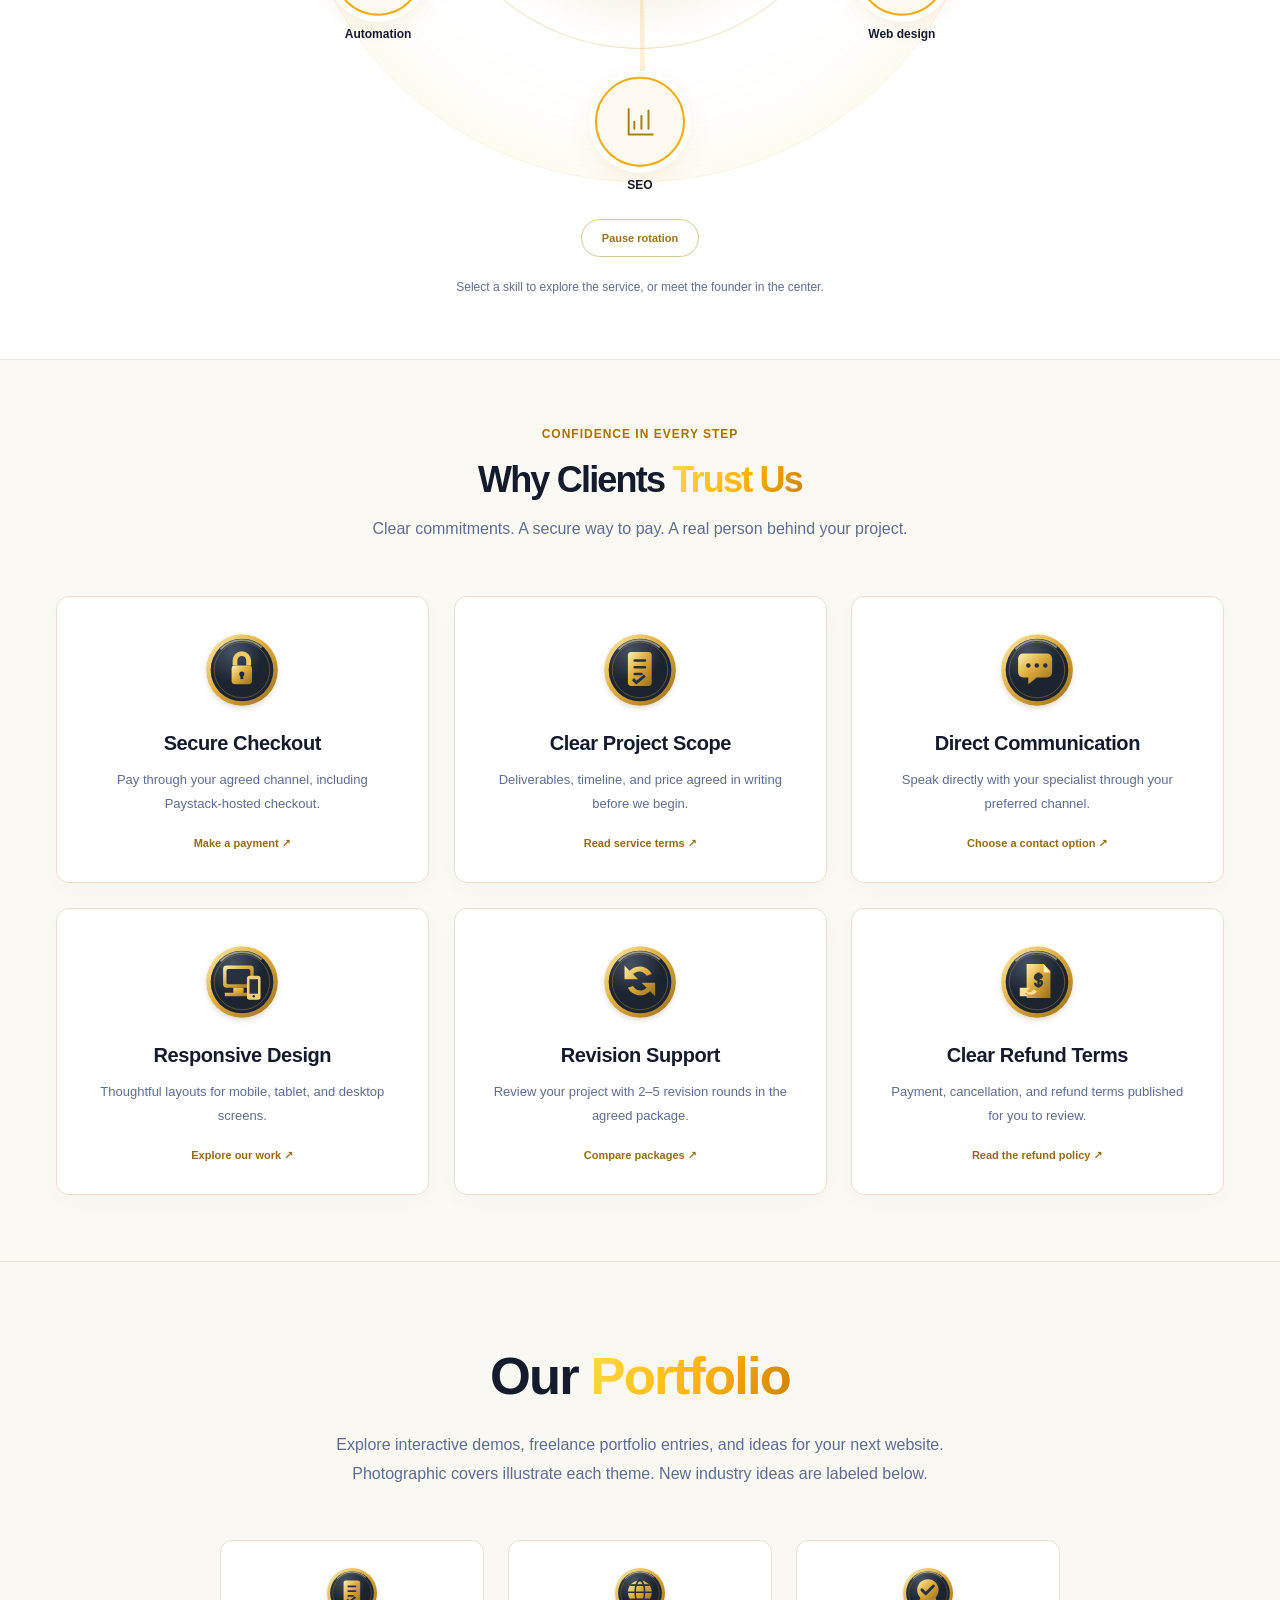
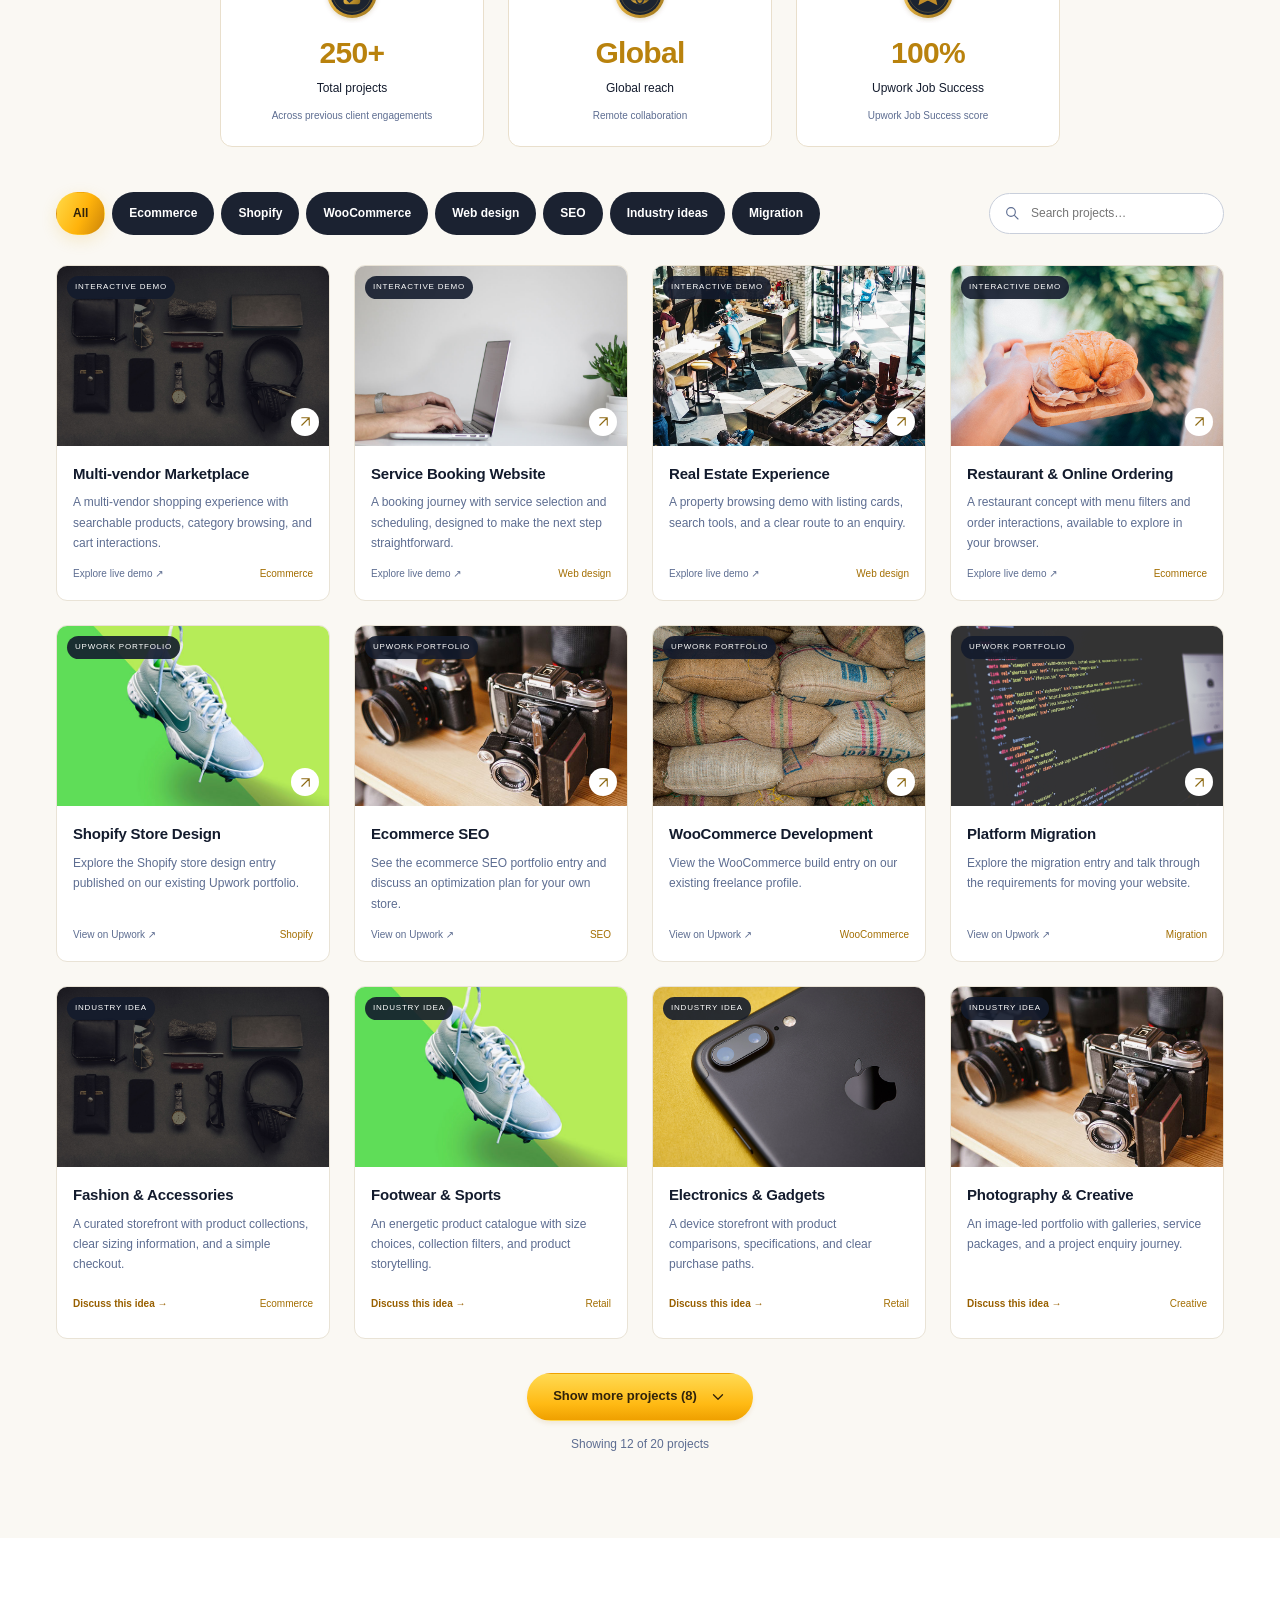
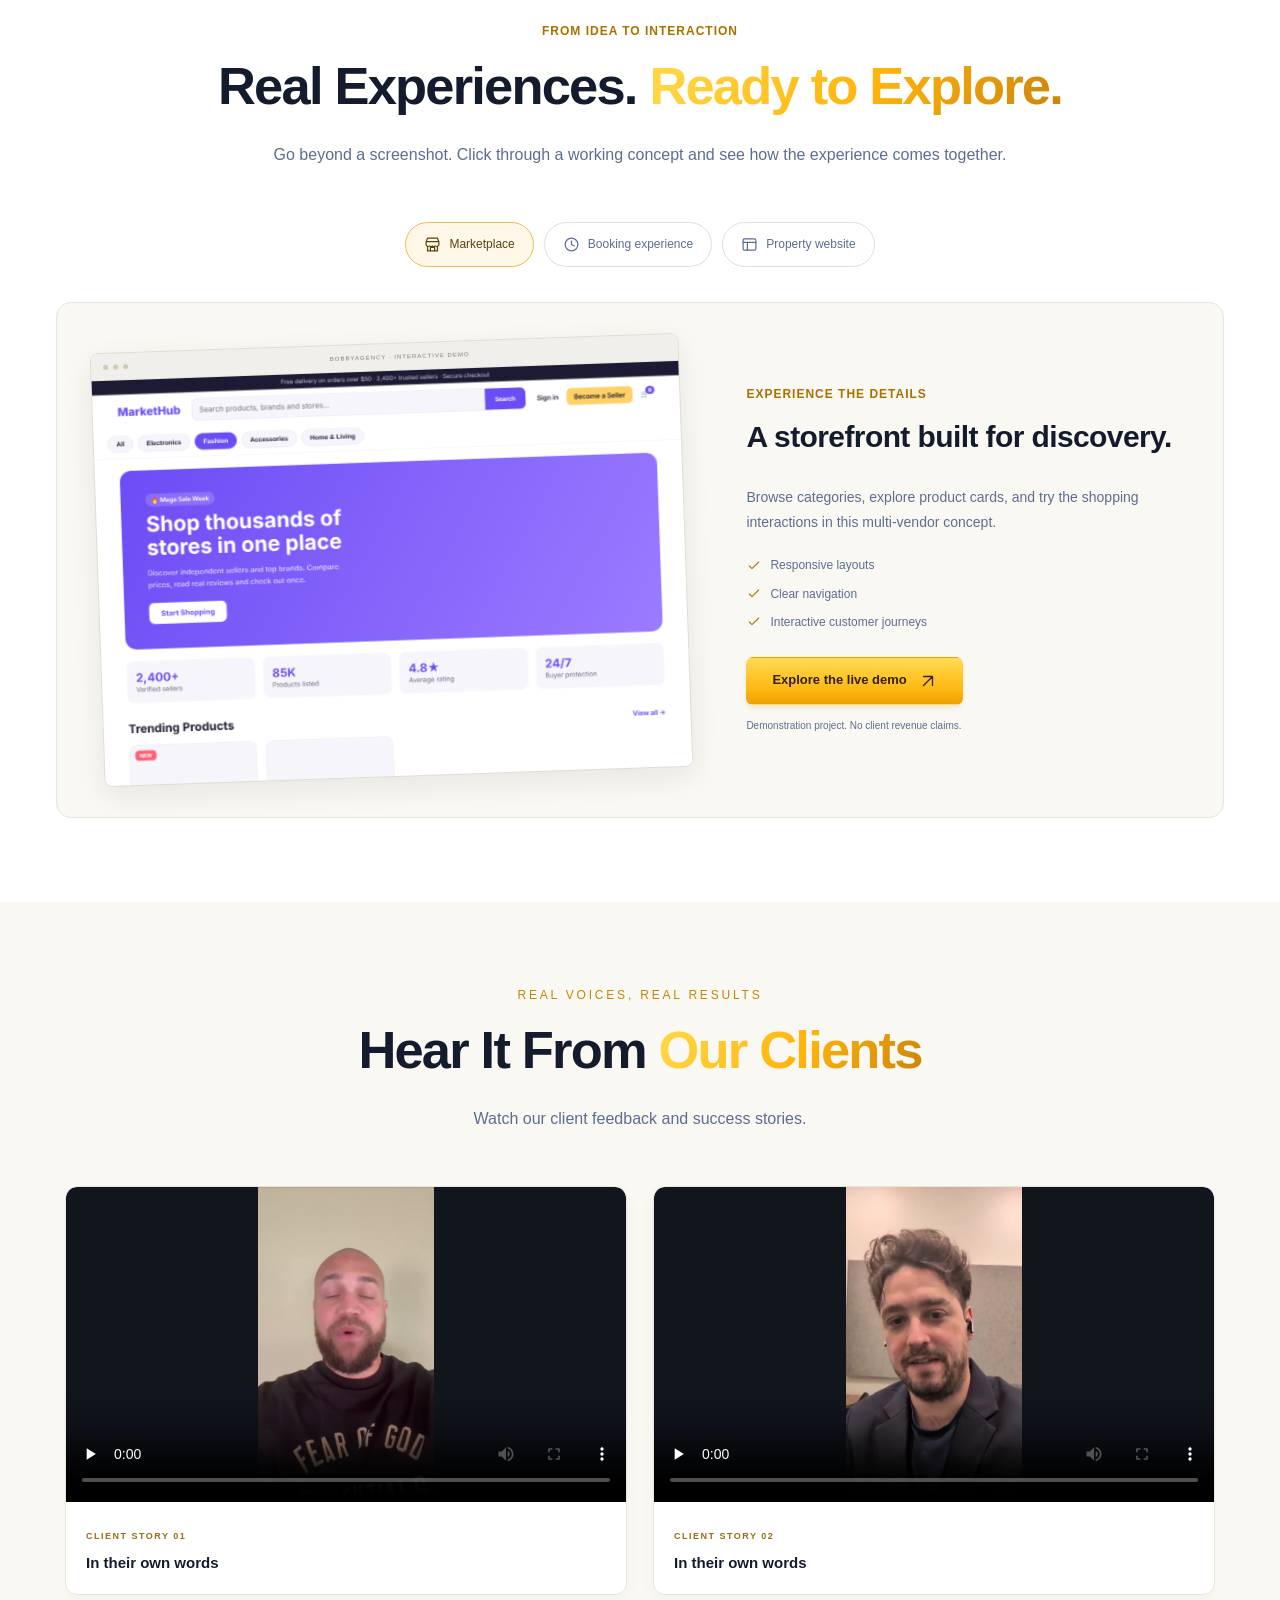
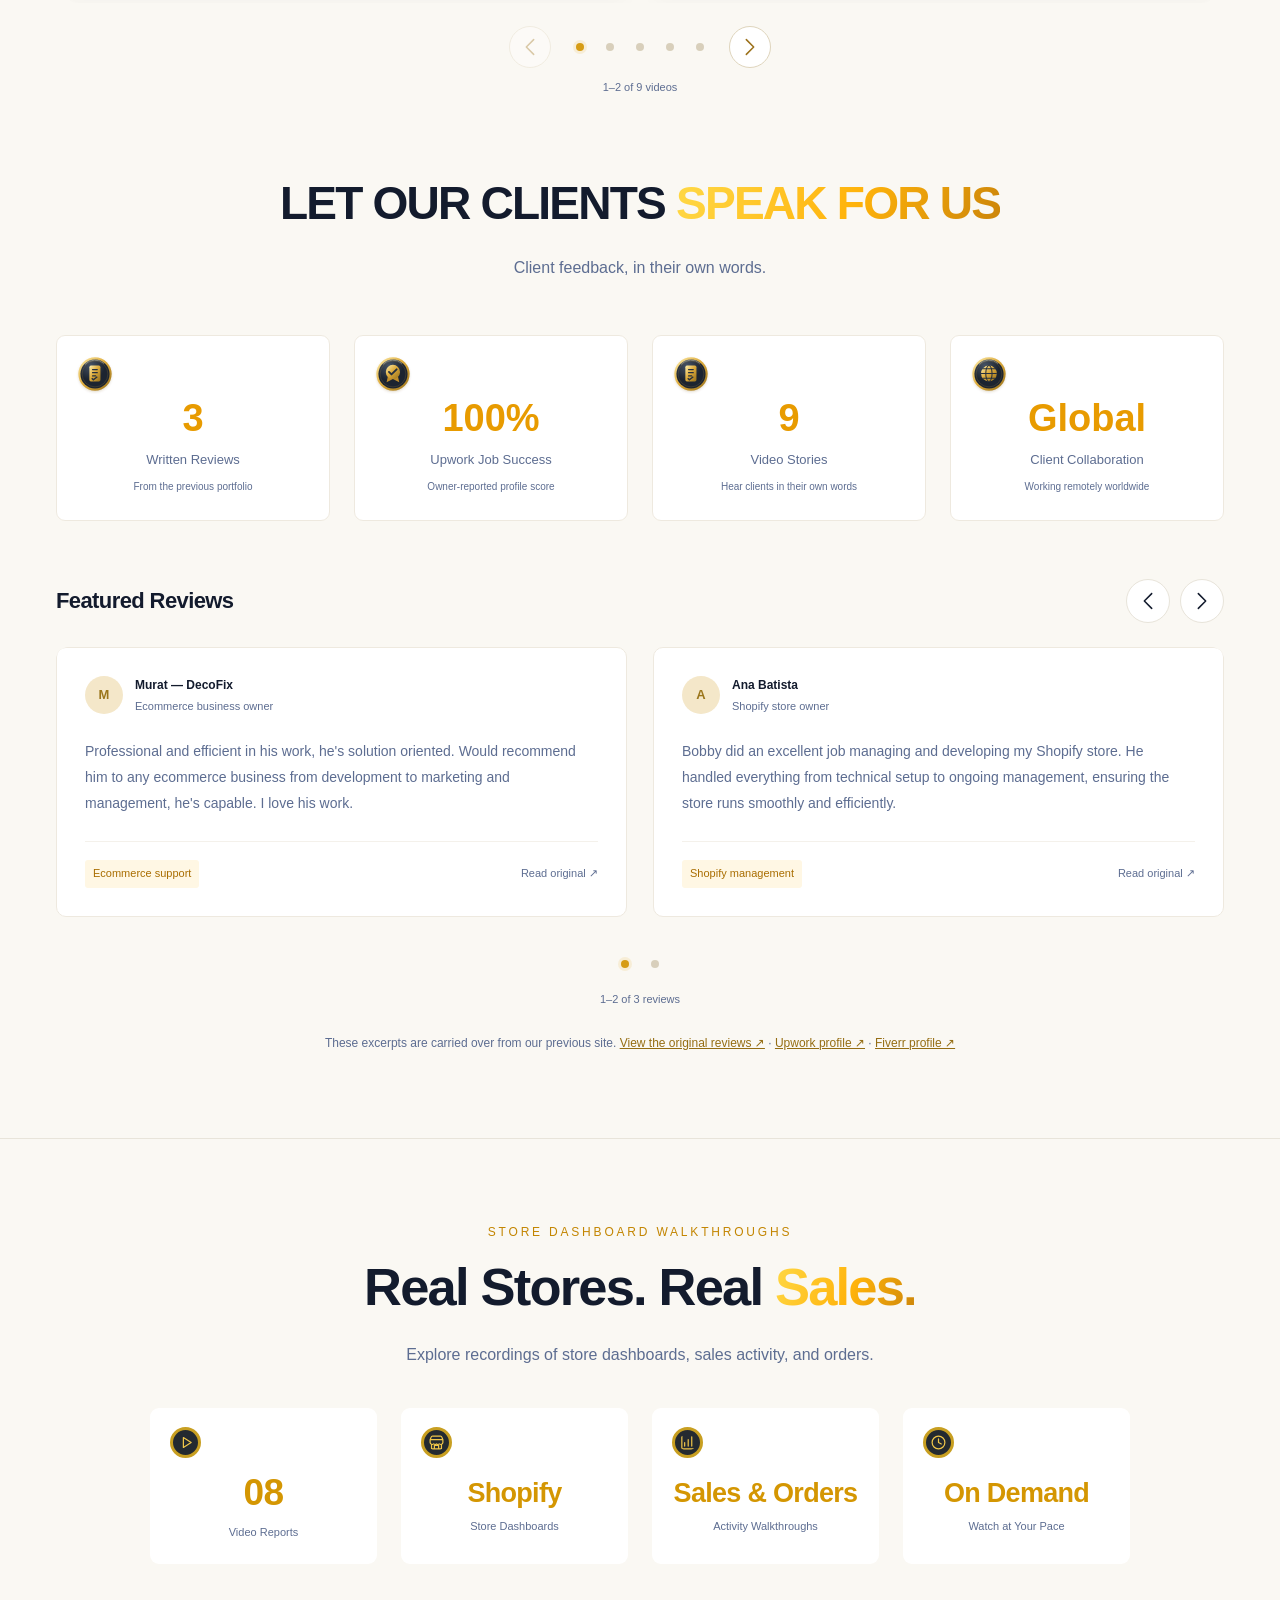
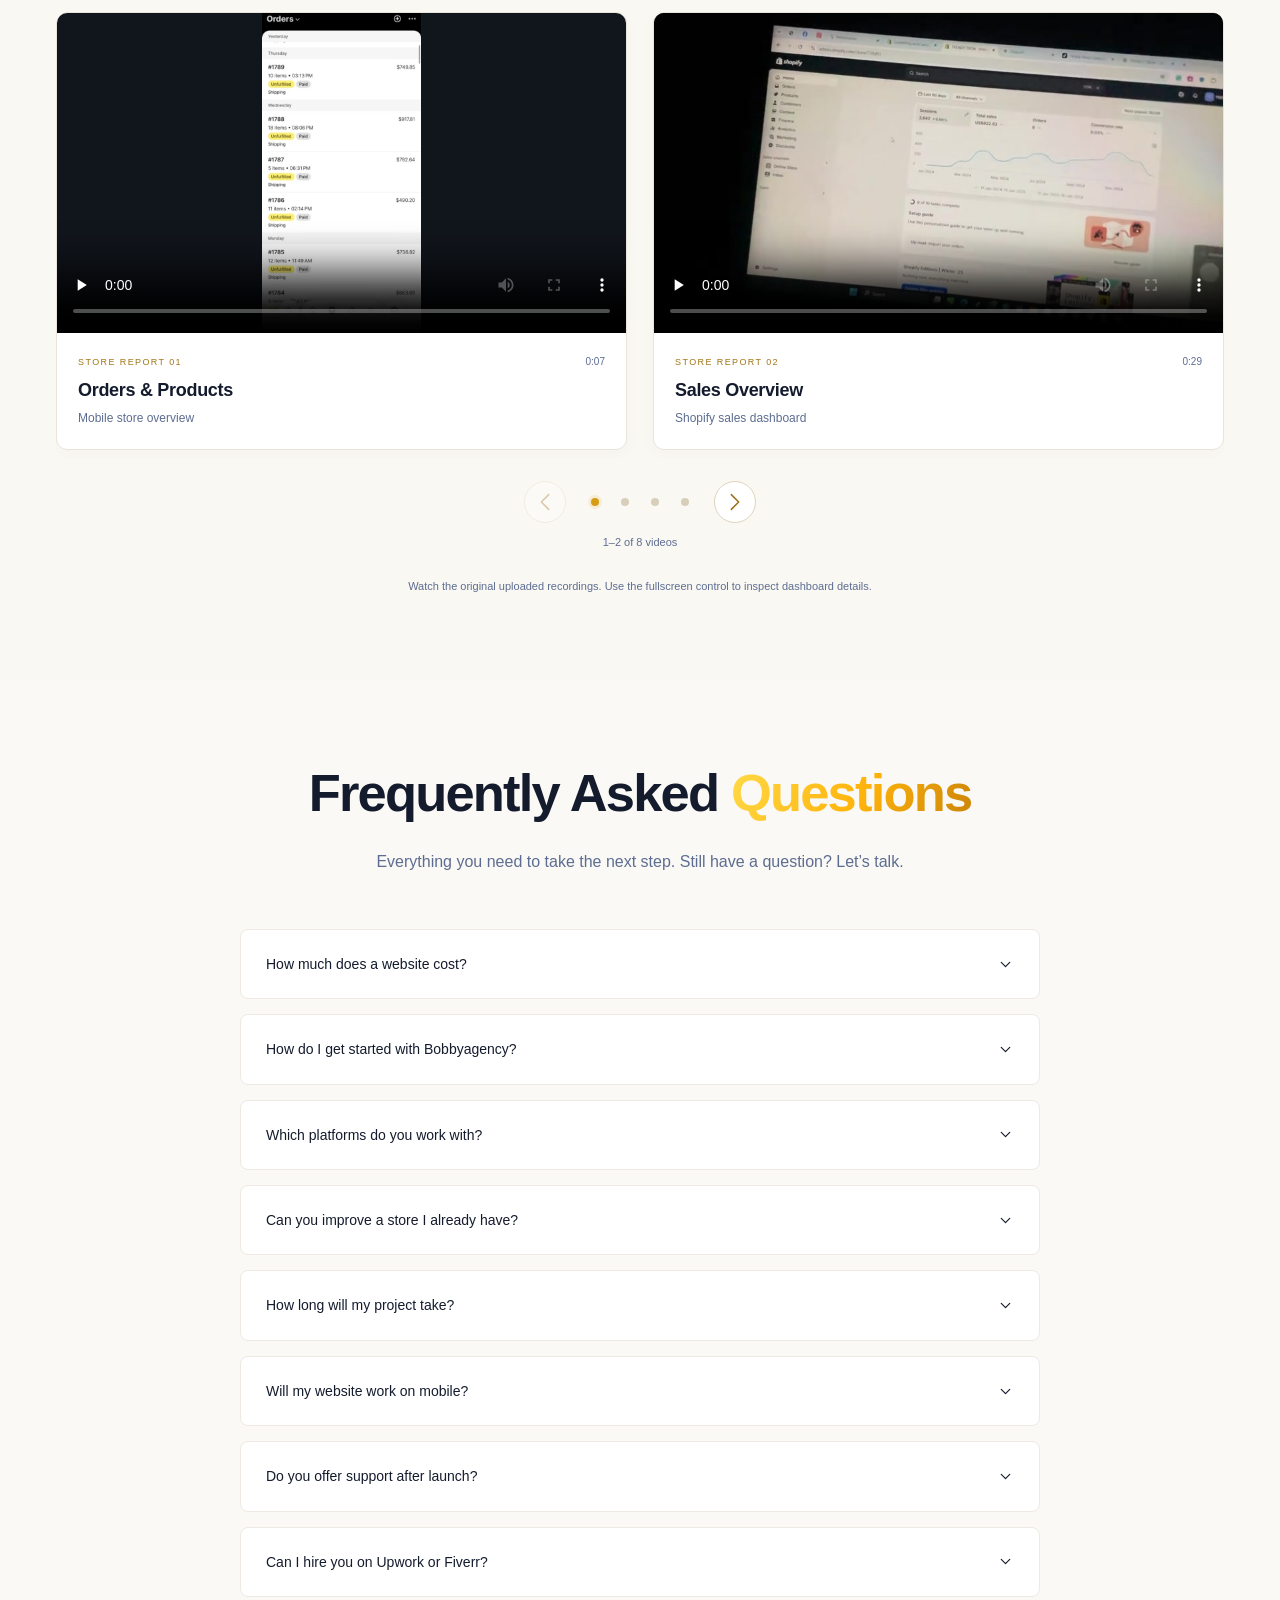
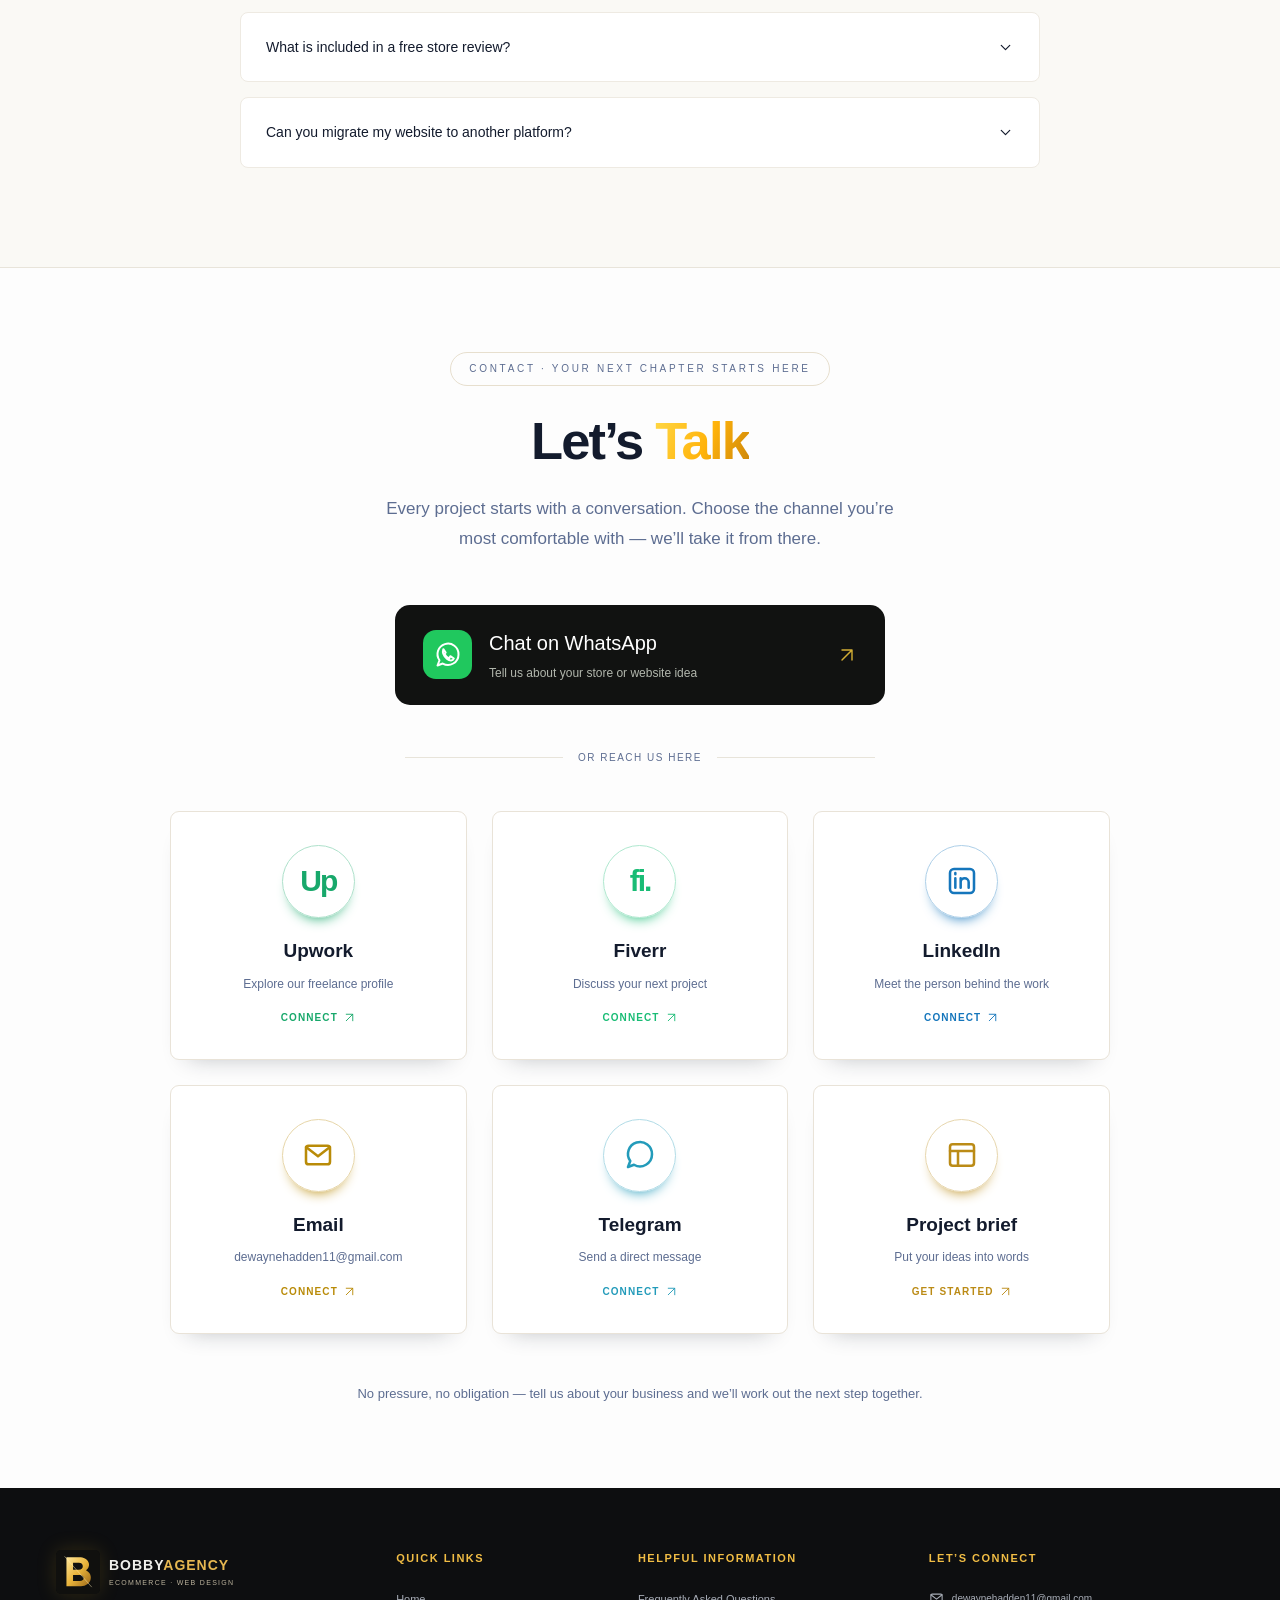
==== commit c280471e: "Add featured Print on Demand service and connected quote flow" ====
--- a/index.html
+++ b/index.html
@@ -11,7 +11,7 @@
 <meta property="og:image" content="https://dewaynehadden.github.io/Bobbyagency/assets/founder-desk.jpg">
 <meta property="og:image:alt" content="Timmy, founder of Bobbyagency, at his workspace">
 <meta name="twitter:card" content="summary_large_image">
-<script src="theme.js?v=20261026-theme"></script><link rel="icon" type="image/svg+xml" href="assets/brand.svg"><link rel="stylesheet" href="styles.css?v=20261031-store-review"><script src="site-data.js?v=20261026-reviews" defer></script><script src="audit-config.js?v=20261030-audit-live" defer></script><script src="app.js?v=20261031-store-review" defer></script><script src="pagespeed-view.js?v=20261031-store-review" defer></script><script src="audit-client.js?v=20261031-store-review" defer></script>
+<script src="theme.js?v=20261026-theme"></script><link rel="icon" type="image/svg+xml" href="assets/brand.svg"><link rel="stylesheet" href="styles.css?v=20261031-store-review"><script src="site-data.js?v=20261101-pod" defer></script><script src="audit-config.js?v=20261030-audit-live" defer></script><script src="app.js?v=20261101-pod" defer></script><script src="pagespeed-view.js?v=20261031-store-review" defer></script><script src="audit-client.js?v=20261031-store-review" defer></script>
 <link rel="manifest" href="manifest.webmanifest"><link rel="apple-touch-icon" href="assets/app/apple-touch-icon.png"><meta name="apple-mobile-web-app-capable" content="yes"><meta name="apple-mobile-web-app-status-bar-style" content="black-translucent"><meta name="apple-mobile-web-app-title" content="Bobbyagency"><script src="pwa.js?v=20261026-app" defer></script></head>
 <body>
 <svg xmlns="http://www.w3.org/2000/svg" class="svg-sprite" aria-hidden="true"><symbol id="i-arrow" viewBox="0 0 24 24"><path d="M5 12h14m-6-6 6 6-6 6"/></symbol><symbol id="i-arrow-up" viewBox="0 0 24 24"><path d="M6 18 18 6M6 6h12v12"/></symbol><symbol id="i-chevron" viewBox="0 0 24 24"><path d="m8 4 8 8-8 8"/></symbol><symbol id="i-down" viewBox="0 0 24 24"><path d="m6 9 6 6 6-6"/></symbol><symbol id="i-close" viewBox="0 0 24 24"><path d="m6 6 12 12M6 18 18 6"/></symbol><symbol id="i-menu" viewBox="0 0 24 24"><path d="M4 6h16M4 12h16M4 18h16"/></symbol><symbol id="i-search" viewBox="0 0 24 24"><circle cx="10.5" cy="10.5" r="6.5"/><path d="m16 16 5 5"/></symbol><symbol id="i-store" viewBox="0 0 24 24"><path d="m3 8 2-5h14l2 5v4a3 3 0 0 1-5 2 3 3 0 0 1-4 0 3 3 0 0 1-4 0 3 3 0 0 1-5-2V8ZM5 15v6h14v-6M9 21v-5h6v5M3 8h18"/></symbol><symbol id="i-chart" viewBox="0 0 24 24"><path d="M4 3v18h17M8 17v-5m5 5V8m5 9V4"/></symbol><symbol id="i-mail" viewBox="0 0 24 24"><rect x="3" y="5" width="18" height="14" rx="2"/><path d="m3 6 9 7 9-7"/></symbol><symbol id="i-chat" viewBox="0 0 24 24"><path d="M21 11.5a9 9 0 0 1-13.5 7.8L3 21l1.7-4.5A9 9 0 1 1 21 11.5Z"/></symbol><symbol id="i-whatsapp" viewBox="0 0 24 24"><path d="M21 11.5a9 9 0 0 1-13.5 7.8L3 21l1.7-4.5A9 9 0 1 1 21 11.5Z"/><path d="m8 7 2 3-1 1c1 2 2 3 4 4l1-2 3 2c-2 5-11-2-9-8Z"/></symbol><symbol id="i-shield" viewBox="0 0 24 24"><path d="m12 2 8 3v6c0 5-4 8-8 11-4-3-8-6-8-11V5l8-3Z"/><path d="m8 12 3 3 5-6"/></symbol><symbol id="i-globe" viewBox="0 0 24 24"><circle cx="12" cy="12" r="10"/><ellipse cx="12" cy="12" rx="4" ry="10"/><path d="M2 12h20"/></symbol><symbol id="i-layout" viewBox="0 0 24 24"><rect x="3" y="4" width="18" height="16" rx="2"/><path d="M3 9h18M9 9v11"/></symbol><symbol id="i-target" viewBox="0 0 24 24"><circle cx="12" cy="12" r="9"/><circle cx="12" cy="12" r="5"/><circle cx="12" cy="12" r="1"/></symbol><symbol id="i-repeat" viewBox="0 0 24 24"><path d="M4 8h15l-4-4m4 12H4l4 4M20 8v4M4 16v-4"/></symbol><symbol id="i-puzzle" viewBox="0 0 24 24"><path d="M3 3h6a3 3 0 1 1 6 0h6v6a3 3 0 1 0 0 6v6h-6a3 3 0 1 0-6 0H3v-6a3 3 0 1 0 0-6V3Z"/></symbol><symbol id="i-sparkles" viewBox="0 0 24 24"><path d="m12 3 2.5 6.5L21 12l-6.5 2.5L12 21l-2.5-6.5L3 12l6.5-2.5L12 3Zm7-1v4m-2-2h4M3 19v4m-2-2h4"/></symbol><symbol id="i-wordpress" viewBox="0 0 24 24"><circle cx="12" cy="12" r="10"/><path d="m5 7 4 12 3-8 3 8 4-12M5 7h5m4 0h5"/></symbol><symbol id="i-check" viewBox="0 0 24 24"><path d="m5 12 4 4L19 6"/></symbol><symbol id="i-clock" viewBox="0 0 24 24"><circle cx="12" cy="12" r="9"/><path d="M12 7v5l4 2"/></symbol><symbol id="i-play" viewBox="0 0 24 24"><path d="m9 5 11 7-11 7V5Z"/></symbol><symbol id="i-pause" viewBox="0 0 24 24"><path d="M9 5v14M15 5v14"/></symbol><symbol id="i-link" viewBox="0 0 24 24"><path d="m10 14 4-4m-6 7-1 1a4 4 0 0 1-6-6l5-5a4 4 0 0 1 6 0m0 10a4 4 0 0 0 6 0l5-5a4 4 0 0 0-6-6l-1 1"/></symbol><symbol id="i-linkedin" viewBox="0 0 24 24"><rect x="3" y="3" width="18" height="18" rx="3"/><path d="M7 10v7m0-11v1m4 10v-7m0 3c0-4 6-4 6 0v4"/></symbol><symbol id="i-bag" viewBox="0 0 24 24"><path d="m5 7-2 14h18L19 7H5Zm3 1V6a4 4 0 0 1 8 0v2"/></symbol><symbol id="i-user" viewBox="0 0 24 24"><circle cx="12" cy="8" r="4"/><path d="M4 22v-2a8 8 0 0 1 16 0v2"/></symbol></svg>
@@ -31,7 +31,7 @@
 <section id="about" class="section warm"><div class="container centered narrow"><h2>Ecommerce <span class="gold-text">Excellence</span></h2><p class="lead">Your business deserves more than a website. It deserves a strong first impression, a clear customer journey, and a digital home that works as hard as you do.</p><p>Bobbyagency is a web design and ecommerce studio led by Timmy (Emilolorun Timileyin), based in Nigeria and working with businesses worldwide. From Shopify and WooCommerce stores to Wix and Webflow websites, we combine considered design with practical development to help you launch, refresh, and grow your online presence.</p><a href="#team" class="button gold">Learn more about us <svg class="icon " aria-hidden="true"><use href="#i-arrow"/></svg></a></div></section>
 <section id="platforms" class="section platforms-section"><div class="container centered"><span class="eyebrow">YOUR TOOLS. A CONNECTED EXPERIENCE.</span><h2>Platforms <span class="gold-text">We Work With</span></h2><p class="section-subtitle">From campaigns and online stores to customer relationships and automation — bring your business tools together.</p></div><div class="platform-row platform-row-1"><h3 class="platform-row-title">Marketing, advertising &amp; analytics</h3><div class="platform-marquee" tabindex="0" role="region" aria-label="Marketing, advertising &amp; analytics: Google Ads, Meta Ads, TikTok Ads, Pinterest Ads, LinkedIn Ads, Klaviyo, Mailchimp, Google Analytics 4 (GA4), Google Tag Manager, Semrush, SEO, Google Merchant Center, Google Search Console. Scrolling pauses on hover or keyboard focus."><div class="platform-track"><div class="platform-set"><div class="platform-logo platform-tile"><span class="platform-mark" style="color:#4285F4" aria-hidden="true"><img decoding="async" src="assets/platforms/googleads.svg" alt="" width="34" height="34" loading="lazy"></span><span class="platform-name">Google Ads</span><span class="platform-type">Advertising &amp; Social</span></div><div class="platform-logo platform-tile"><span class="platform-mark" style="color:#0467DF" aria-hidden="true"><img decoding="async" src="assets/platforms/meta.svg" alt="" width="34" height="34" loading="lazy"></span><span class="platform-name">Meta Ads</span><span class="platform-type">Advertising &amp; Social</span></div><div class="platform-logo platform-tile"><span class="platform-mark" style="color:#000000" aria-hidden="true"><img decoding="async" src="assets/platforms/tiktok.svg" alt="" width="34" height="34" loading="lazy"></span><span class="platform-name">TikTok Ads</span><span class="platform-type">Advertising &amp; Social</span></div><div class="platform-logo platform-tile"><span class="platform-mark" style="color:#BD081C" aria-hidden="true"><img decoding="async" src="assets/platforms/pinterest.svg" alt="" width="34" height="34" loading="lazy"></span><span class="platform-name">Pinterest Ads</span><span class="platform-type">Advertising &amp; Social</span></div><div class="platform-logo platform-tile"><span class="platform-mark" style="color:#0a66c2" aria-hidden="true"><b class="platform-wordmark">in</b></span><span class="platform-name">LinkedIn Ads</span><span class="platform-type">Advertising &amp; Social</span></div><div class="platform-logo platform-tile"><span class="platform-mark" style="color:#1d1d1b" aria-hidden="true"><b class="platform-wordmark">Klaviyo</b></span><span class="platform-name">Klaviyo</span><span class="platform-type">Email, SEO &amp; Analytics</span></div><div class="platform-logo platform-tile"><span class="platform-mark" style="color:#FFE01B" aria-hidden="true"><img decoding="async" src="assets/platforms/mailchimp.svg" alt="" width="34" height="34" loading="lazy"></span><span class="platform-name">Mailchimp</span><span class="platform-type">Email, SEO &amp; Analytics</span></div><div class="platform-logo platform-tile"><span class="platform-mark" style="color:#E37400" aria-hidden="true"><img decoding="async" src="assets/platforms/googleanalytics.svg" alt="" width="34" height="34" loading="lazy"></span><span class="platform-name">Google Analytics 4 (GA4)</span><span class="platform-type">Email, SEO &amp; Analytics</span></div><div class="platform-logo platform-tile"><span class="platform-mark" style="color:#246FDB" aria-hidden="true"><img decoding="async" src="assets/platforms/googletagmanager.svg" alt="" width="34" height="34" loading="lazy"></span><span class="platform-name">Google Tag Manager</span><span class="platform-type">Email, SEO &amp; Analytics</span></div><div class="platform-logo platform-tile"><span class="platform-mark" style="color:#FF642D" aria-hidden="true"><img decoding="async" src="assets/platforms/semrush.svg" alt="" width="34" height="34" loading="lazy"></span><span class="platform-name">Semrush</span><span class="platform-type">Email, SEO &amp; Analytics</span></div><div class="platform-logo platform-tile"><span class="platform-mark" style="color:#b37b14" aria-hidden="true"><b class="platform-wordmark">SEO</b></span><span class="platform-name">SEO</span><span class="platform-type">Email, SEO &amp; Analytics</span></div><div class="platform-logo platform-tile"><span class="platform-mark" style="color:#4285f4" aria-hidden="true"><b class="platform-wordmark">GMC</b></span><span class="platform-name">Google Merchant Center</span><span class="platform-type">Email, SEO &amp; Analytics</span></div><div class="platform-logo platform-tile"><span class="platform-mark" style="color:#458CF5" aria-hidden="true"><img decoding="async" src="assets/platforms/googlesearchconsole.svg" alt="" width="34" height="34" loading="lazy"></span><span class="platform-name">Google Search Console</span><span class="platform-type">Email, SEO &amp; Analytics</span></div></div><div class="platform-set" aria-hidden="true"><div class="platform-logo platform-tile"><span class="platform-mark" style="color:#4285F4" aria-hidden="true"><img decoding="async" src="assets/platforms/googleads.svg" alt="" width="34" height="34" loading="lazy"></span><span class="platform-name">Google Ads</span><span class="platform-type">Advertising &amp; Social</span></div><div class="platform-logo platform-tile"><span class="platform-mark" style="color:#0467DF" aria-hidden="true"><img decoding="async" src="assets/platforms/meta.svg" alt="" width="34" height="34" loading="lazy"></span><span class="platform-name">Meta Ads</span><span class="platform-type">Advertising &amp; Social</span></div><div class="platform-logo platform-tile"><span class="platform-mark" style="color:#000000" aria-hidden="true"><img decoding="async" src="assets/platforms/tiktok.svg" alt="" width="34" height="34" loading="lazy"></span><span class="platform-name">TikTok Ads</span><span class="platform-type">Advertising &amp; Social</span></div><div class="platform-logo platform-tile"><span class="platform-mark" style="color:#BD081C" aria-hidden="true"><img decoding="async" src="assets/platforms/pinterest.svg" alt="" width="34" height="34" loading="lazy"></span><span class="platform-name">Pinterest Ads</span><span class="platform-type">Advertising &amp; Social</span></div><div class="platform-logo platform-tile"><span class="platform-mark" style="color:#0a66c2" aria-hidden="true"><b class="platform-wordmark">in</b></span><span class="platform-name">LinkedIn Ads</span><span class="platform-type">Advertising &amp; Social</span></div><div class="platform-logo platform-tile"><span class="platform-mark" style="color:#1d1d1b" aria-hidden="true"><b class="platform-wordmark">Klaviyo</b></span><span class="platform-name">Klaviyo</span><span class="platform-type">Email, SEO &amp; Analytics</span></div><div class="platform-logo platform-tile"><span class="platform-mark" style="color:#FFE01B" aria-hidden="true"><img decoding="async" src="assets/platforms/mailchimp.svg" alt="" width="34" height="34" loading="lazy"></span><span class="platform-name">Mailchimp</span><span class="platform-type">Email, SEO &amp; Analytics</span></div><div class="platform-logo platform-tile"><span class="platform-mark" style="color:#E37400" aria-hidden="true"><img decoding="async" src="assets/platforms/googleanalytics.svg" alt="" width="34" height="34" loading="lazy"></span><span class="platform-name">Google Analytics 4 (GA4)</span><span class="platform-type">Email, SEO &amp; Analytics</span></div><div class="platform-logo platform-tile"><span class="platform-mark" style="color:#246FDB" aria-hidden="true"><img decoding="async" src="assets/platforms/googletagmanager.svg" alt="" width="34" height="34" loading="lazy"></span><span class="platform-name">Google Tag Manager</span><span class="platform-type">Email, SEO &amp; Analytics</span></div><div class="platform-logo platform-tile"><span class="platform-mark" style="color:#FF642D" aria-hidden="true"><img decoding="async" src="assets/platforms/semrush.svg" alt="" width="34" height="34" loading="lazy"></span><span class="platform-name">Semrush</span><span class="platform-type">Email, SEO &amp; Analytics</span></div><div class="platform-logo platform-tile"><span class="platform-mark" style="color:#b37b14" aria-hidden="true"><b class="platform-wordmark">SEO</b></span><span class="platform-name">SEO</span><span class="platform-type">Email, SEO &amp; Analytics</span></div><div class="platform-logo platform-tile"><span class="platform-mark" style="color:#4285f4" aria-hidden="true"><b class="platform-wordmark">GMC</b></span><span class="platform-name">Google Merchant Center</span><span class="platform-type">Email, SEO &amp; Analytics</span></div><div class="platform-logo platform-tile"><span class="platform-mark" style="color:#458CF5" aria-hidden="true"><img decoding="async" src="assets/platforms/googlesearchconsole.svg" alt="" width="34" height="34" loading="lazy"></span><span class="platform-name">Google Search Console</span><span class="platform-type">Email, SEO &amp; Analytics</span></div></div></div></div></div><div class="platform-row platform-row-2"><h3 class="platform-row-title">Marketplaces, CMS, CRM &amp; automation</h3><div class="platform-marquee" tabindex="0" role="region" aria-label="Marketplaces, CMS, CRM &amp; automation: Etsy, eBay, Amazon, Walmart, TikTok Shop, Upwork, Fiverr, Shopify, WordPress, WooCommerce, Wix, Webflow, Squarespace, BigCommerce, Adobe Commerce (Magento), Framer, HubSpot, GoHighLevel (GHL), Salesforce, Zoho CRM, Pipedrive, Zapier, Make.com, Airtable, Notion, ClickFunnels. Scrolling pauses on hover or keyboard focus."><div class="platform-track"><div class="platform-set"><div class="platform-logo platform-tile"><span class="platform-mark" style="color:#F16521" aria-hidden="true"><img decoding="async" src="assets/platforms/etsy.svg" alt="" width="34" height="34" loading="lazy"></span><span class="platform-name">Etsy</span><span class="platform-type">Marketplaces</span></div><div class="platform-logo platform-tile"><span class="platform-mark" style="color:#E53238" aria-hidden="true"><img decoding="async" src="assets/platforms/ebay.svg" alt="" width="34" height="34" loading="lazy"></span><span class="platform-name">eBay</span><span class="platform-type">Marketplaces</span></div><div class="platform-logo platform-tile"><span class="platform-mark" style="color:#232f3e" aria-hidden="true"><b class="platform-wordmark">amazon</b></span><span class="platform-name">Amazon</span><span class="platform-type">Marketplaces</span></div><div class="platform-logo platform-tile"><span class="platform-mark" style="color:#0071ce" aria-hidden="true"><b class="platform-wordmark">Walmart</b></span><span class="platform-name">Walmart</span><span class="platform-type">Marketplaces</span></div><div class="platform-logo platform-tile"><span class="platform-mark" style="color:#000000" aria-hidden="true"><img decoding="async" src="assets/platforms/tiktok.svg" alt="" width="34" height="34" loading="lazy"></span><span class="platform-name">TikTok Shop</span><span class="platform-type">Marketplaces</span></div><div class="platform-logo platform-tile"><span class="platform-mark" style="color:#6FDA44" aria-hidden="true"><img decoding="async" src="assets/platforms/upwork.svg" alt="" width="34" height="34" loading="lazy"></span><span class="platform-name">Upwork</span><span class="platform-type">Marketplaces</span></div><div class="platform-logo platform-tile"><span class="platform-mark" style="color:#1DBF73" aria-hidden="true"><img decoding="async" src="assets/platforms/fiverr.svg" alt="" width="34" height="34" loading="lazy"></span><span class="platform-name">Fiverr</span><span class="platform-type">Marketplaces</span></div><div class="platform-logo platform-tile"><span class="platform-mark" style="color:#7AB55C" aria-hidden="true"><img decoding="async" src="assets/platforms/shopify.svg" alt="" width="34" height="34" loading="lazy"></span><span class="platform-name">Shopify</span><span class="platform-type">CMS &amp; Ecommerce</span></div><div class="platform-logo platform-tile"><span class="platform-mark" style="color:#21759B" aria-hidden="true"><img decoding="async" src="assets/platforms/wordpress.svg" alt="" width="34" height="34" loading="lazy"></span><span class="platform-name">WordPress</span><span class="platform-type">CMS &amp; Ecommerce</span></div><div class="platform-logo platform-tile"><span class="platform-mark" style="color:#96588A" aria-hidden="true"><img decoding="async" src="assets/platforms/woocommerce.svg" alt="" width="34" height="34" loading="lazy"></span><span class="platform-name">WooCommerce</span><span class="platform-type">CMS &amp; Ecommerce</span></div><div class="platform-logo platform-tile"><span class="platform-mark" style="color:#0C6EFC" aria-hidden="true"><img decoding="async" src="assets/platforms/wix.svg" alt="" width="34" height="34" loading="lazy"></span><span class="platform-name">Wix</span><span class="platform-type">CMS &amp; Ecommerce</span></div><div class="platform-logo platform-tile"><span class="platform-mark" style="color:#146EF5" aria-hidden="true"><img decoding="async" src="assets/platforms/webflow.svg" alt="" width="34" height="34" loading="lazy"></span><span class="platform-name">Webflow</span><span class="platform-type">CMS &amp; Ecommerce</span></div><div class="platform-logo platform-tile"><span class="platform-mark" style="color:#000000" aria-hidden="true"><img decoding="async" src="assets/platforms/squarespace.svg" alt="" width="34" height="34" loading="lazy"></span><span class="platform-name">Squarespace</span><span class="platform-type">CMS &amp; Ecommerce</span></div><div class="platform-logo platform-tile"><span class="platform-mark" style="color:#121118" aria-hidden="true"><img decoding="async" src="assets/platforms/bigcommerce.svg" alt="" width="34" height="34" loading="lazy"></span><span class="platform-name">BigCommerce</span><span class="platform-type">CMS &amp; Ecommerce</span></div><div class="platform-logo platform-tile"><span class="platform-mark" style="color:#ee672f" aria-hidden="true"><b class="platform-wordmark">Magento</b></span><span class="platform-name">Adobe Commerce (Magento)</span><span class="platform-type">CMS &amp; Ecommerce</span></div><div class="platform-logo platform-tile"><span class="platform-mark" style="color:#0055FF" aria-hidden="true"><img decoding="async" src="assets/platforms/framer.svg" alt="" width="34" height="34" loading="lazy"></span><span class="platform-name">Framer</span><span class="platform-type">CMS &amp; Ecommerce</span></div><div class="platform-logo platform-tile"><span class="platform-mark" style="color:#FF7A59" aria-hidden="true"><img decoding="async" src="assets/platforms/hubspot.svg" alt="" width="34" height="34" loading="lazy"></span><span class="platform-name">HubSpot</span><span class="platform-type">CRM &amp; Sales</span></div><div class="platform-logo platform-tile"><span class="platform-mark" style="color:#155eef" aria-hidden="true"><b class="platform-wordmark">GHL</b></span><span class="platform-name">GoHighLevel (GHL)</span><span class="platform-type">CRM &amp; Sales</span></div><div class="platform-logo platform-tile"><span class="platform-mark" style="color:#00a1e0" aria-hidden="true"><b class="platform-wordmark">Salesforce</b></span><span class="platform-name">Salesforce</span><span class="platform-type">CRM &amp; Sales</span></div><div class="platform-logo platform-tile"><span class="platform-mark" style="color:#E42527" aria-hidden="true"><img decoding="async" src="assets/platforms/zoho.svg" alt="" width="34" height="34" loading="lazy"></span><span class="platform-name">Zoho CRM</span><span class="platform-type">CRM &amp; Sales</span></div><div class="platform-logo platform-tile"><span class="platform-mark" style="color:#087b55" aria-hidden="true"><b class="platform-wordmark">Pipedrive</b></span><span class="platform-name">Pipedrive</span><span class="platform-type">CRM &amp; Sales</span></div><div class="platform-logo platform-tile"><span class="platform-mark" style="color:#FF4F00" aria-hidden="true"><img decoding="async" src="assets/platforms/zapier.svg" alt="" width="34" height="34" loading="lazy"></span><span class="platform-name">Zapier</span><span class="platform-type">SaaS &amp; Automation</span></div><div class="platform-logo platform-tile"><span class="platform-mark" style="color:#6D00CC" aria-hidden="true"><img decoding="async" src="assets/platforms/make.svg" alt="" width="34" height="34" loading="lazy"></span><span class="platform-name">Make.com</span><span class="platform-type">SaaS &amp; Automation</span></div><div class="platform-logo platform-tile"><span class="platform-mark" style="color:#18BFFF" aria-hidden="true"><img decoding="async" src="assets/platforms/airtable.svg" alt="" width="34" height="34" loading="lazy"></span><span class="platform-name">Airtable</span><span class="platform-type">SaaS &amp; Automation</span></div><div class="platform-logo platform-tile"><span class="platform-mark" style="color:#000000" aria-hidden="true"><img decoding="async" src="assets/platforms/notion.svg" alt="" width="34" height="34" loading="lazy"></span><span class="platform-name">Notion</span><span class="platform-type">SaaS &amp; Automation</span></div><div class="platform-logo platform-tile"><span class="platform-mark" style="color:#1a5fc0" aria-hidden="true"><b class="platform-wordmark">CF</b></span><span class="platform-name">ClickFunnels</span><span class="platform-type">SaaS &amp; Automation</span></div></div><div class="platform-set" aria-hidden="true"><div class="platform-logo platform-tile"><span class="platform-mark" style="color:#F16521" aria-hidden="true"><img decoding="async" src="assets/platforms/etsy.svg" alt="" width="34" height="34" loading="lazy"></span><span class="platform-name">Etsy</span><span class="platform-type">Marketplaces</span></div><div class="platform-logo platform-tile"><span class="platform-mark" style="color:#E53238" aria-hidden="true"><img decoding="async" src="assets/platforms/ebay.svg" alt="" width="34" height="34" loading="lazy"></span><span class="platform-name">eBay</span><span class="platform-type">Marketplaces</span></div><div class="platform-logo platform-tile"><span class="platform-mark" style="color:#232f3e" aria-hidden="true"><b class="platform-wordmark">amazon</b></span><span class="platform-name">Amazon</span><span class="platform-type">Marketplaces</span></div><div class="platform-logo platform-tile"><span class="platform-mark" style="color:#0071ce" aria-hidden="true"><b class="platform-wordmark">Walmart</b></span><span class="platform-name">Walmart</span><span class="platform-type">Marketplaces</span></div><div class="platform-logo platform-tile"><span class="platform-mark" style="color:#000000" aria-hidden="true"><img decoding="async" src="assets/platforms/tiktok.svg" alt="" width="34" height="34" loading="lazy"></span><span class="platform-name">TikTok Shop</span><span class="platform-type">Marketplaces</span></div><div class="platform-logo platform-tile"><span class="platform-mark" style="color:#6FDA44" aria-hidden="true"><img decoding="async" src="assets/platforms/upwork.svg" alt="" width="34" height="34" loading="lazy"></span><span class="platform-name">Upwork</span><span class="platform-type">Marketplaces</span></div><div class="platform-logo platform-tile"><span class="platform-mark" style="color:#1DBF73" aria-hidden="true"><img decoding="async" src="assets/platforms/fiverr.svg" alt="" width="34" height="34" loading="lazy"></span><span class="platform-name">Fiverr</span><span class="platform-type">Marketplaces</span></div><div class="platform-logo platform-tile"><span class="platform-mark" style="color:#7AB55C" aria-hidden="true"><img decoding="async" src="assets/platforms/shopify.svg" alt="" width="34" height="34" loading="lazy"></span><span class="platform-name">Shopify</span><span class="platform-type">CMS &amp; Ecommerce</span></div><div class="platform-logo platform-tile"><span class="platform-mark" style="color:#21759B" aria-hidden="true"><img decoding="async" src="assets/platforms/wordpress.svg" alt="" width="34" height="34" loading="lazy"></span><span class="platform-name">WordPress</span><span class="platform-type">CMS &amp; Ecommerce</span></div><div class="platform-logo platform-tile"><span class="platform-mark" style="color:#96588A" aria-hidden="true"><img decoding="async" src="assets/platforms/woocommerce.svg" alt="" width="34" height="34" loading="lazy"></span><span class="platform-name">WooCommerce</span><span class="platform-type">CMS &amp; Ecommerce</span></div><div class="platform-logo platform-tile"><span class="platform-mark" style="color:#0C6EFC" aria-hidden="true"><img decoding="async" src="assets/platforms/wix.svg" alt="" width="34" height="34" loading="lazy"></span><span class="platform-name">Wix</span><span class="platform-type">CMS &amp; Ecommerce</span></div><div class="platform-logo platform-tile"><span class="platform-mark" style="color:#146EF5" aria-hidden="true"><img decoding="async" src="assets/platforms/webflow.svg" alt="" width="34" height="34" loading="lazy"></span><span class="platform-name">Webflow</span><span class="platform-type">CMS &amp; Ecommerce</span></div><div class="platform-logo platform-tile"><span class="platform-mark" style="color:#000000" aria-hidden="true"><img decoding="async" src="assets/platforms/squarespace.svg" alt="" width="34" height="34" loading="lazy"></span><span class="platform-name">Squarespace</span><span class="platform-type">CMS &amp; Ecommerce</span></div><div class="platform-logo platform-tile"><span class="platform-mark" style="color:#121118" aria-hidden="true"><img decoding="async" src="assets/platforms/bigcommerce.svg" alt="" width="34" height="34" loading="lazy"></span><span class="platform-name">BigCommerce</span><span class="platform-type">CMS &amp; Ecommerce</span></div><div class="platform-logo platform-tile"><span class="platform-mark" style="color:#ee672f" aria-hidden="true"><b class="platform-wordmark">Magento</b></span><span class="platform-name">Adobe Commerce (Magento)</span><span class="platform-type">CMS &amp; Ecommerce</span></div><div class="platform-logo platform-tile"><span class="platform-mark" style="color:#0055FF" aria-hidden="true"><img decoding="async" src="assets/platforms/framer.svg" alt="" width="34" height="34" loading="lazy"></span><span class="platform-name">Framer</span><span class="platform-type">CMS &amp; Ecommerce</span></div><div class="platform-logo platform-tile"><span class="platform-mark" style="color:#FF7A59" aria-hidden="true"><img decoding="async" src="assets/platforms/hubspot.svg" alt="" width="34" height="34" loading="lazy"></span><span class="platform-name">HubSpot</span><span class="platform-type">CRM &amp; Sales</span></div><div class="platform-logo platform-tile"><span class="platform-mark" style="color:#155eef" aria-hidden="true"><b class="platform-wordmark">GHL</b></span><span class="platform-name">GoHighLevel (GHL)</span><span class="platform-type">CRM &amp; Sales</span></div><div class="platform-logo platform-tile"><span class="platform-mark" style="color:#00a1e0" aria-hidden="true"><b class="platform-wordmark">Salesforce</b></span><span class="platform-name">Salesforce</span><span class="platform-type">CRM &amp; Sales</span></div><div class="platform-logo platform-tile"><span class="platform-mark" style="color:#E42527" aria-hidden="true"><img decoding="async" src="assets/platforms/zoho.svg" alt="" width="34" height="34" loading="lazy"></span><span class="platform-name">Zoho CRM</span><span class="platform-type">CRM &amp; Sales</span></div><div class="platform-logo platform-tile"><span class="platform-mark" style="color:#087b55" aria-hidden="true"><b class="platform-wordmark">Pipedrive</b></span><span class="platform-name">Pipedrive</span><span class="platform-type">CRM &amp; Sales</span></div><div class="platform-logo platform-tile"><span class="platform-mark" style="color:#FF4F00" aria-hidden="true"><img decoding="async" src="assets/platforms/zapier.svg" alt="" width="34" height="34" loading="lazy"></span><span class="platform-name">Zapier</span><span class="platform-type">SaaS &amp; Automation</span></div><div class="platform-logo platform-tile"><span class="platform-mark" style="color:#6D00CC" aria-hidden="true"><img decoding="async" src="assets/platforms/make.svg" alt="" width="34" height="34" loading="lazy"></span><span class="platform-name">Make.com</span><span class="platform-type">SaaS &amp; Automation</span></div><div class="platform-logo platform-tile"><span class="platform-mark" style="color:#18BFFF" aria-hidden="true"><img decoding="async" src="assets/platforms/airtable.svg" alt="" width="34" height="34" loading="lazy"></span><span class="platform-name">Airtable</span><span class="platform-type">SaaS &amp; Automation</span></div><div class="platform-logo platform-tile"><span class="platform-mark" style="color:#000000" aria-hidden="true"><img decoding="async" src="assets/platforms/notion.svg" alt="" width="34" height="34" loading="lazy"></span><span class="platform-name">Notion</span><span class="platform-type">SaaS &amp; Automation</span></div><div class="platform-logo platform-tile"><span class="platform-mark" style="color:#1a5fc0" aria-hidden="true"><b class="platform-wordmark">CF</b></span><span class="platform-name">ClickFunnels</span><span class="platform-type">SaaS &amp; Automation</span></div></div></div></div></div><div class="container"><details class="platform-directory"><summary>View all 39 platforms and tools by category <svg class="icon" aria-hidden="true"><use href="#i-down"/></svg></summary><div class="platform-directory-grid"><article><h3>Advertising &amp; Social</h3><p>Campaigns across search and social.</p><ul><li>Google Ads</li><li>Meta Ads</li><li>TikTok Ads</li><li>Pinterest Ads</li><li>LinkedIn Ads</li></ul></article><article><h3>Email, SEO &amp; Analytics</h3><p>Customer journeys, measurement, and discovery.</p><ul><li>Klaviyo</li><li>Mailchimp</li><li>Google Analytics 4 (GA4)</li><li>Google Tag Manager</li><li>Semrush</li><li>SEO</li><li>Google Merchant Center</li><li>Google Search Console</li></ul></article><article><h3>Marketplaces</h3><p>Product listings and selling channels.</p><ul><li>Etsy</li><li>eBay</li><li>Amazon</li><li>Walmart</li><li>TikTok Shop</li><li>Upwork</li><li>Fiverr</li></ul></article><article><h3>CMS &amp; Ecommerce</h3><p>Website and online-store platforms.</p><ul><li>Shopify</li><li>WordPress</li><li>WooCommerce</li><li>Wix</li><li>Webflow</li><li>Squarespace</li><li>BigCommerce</li><li>Adobe Commerce (Magento)</li><li>Framer</li></ul></article><article><h3>CRM &amp; Sales</h3><p>Leads, customer relationships, and pipelines.</p><ul><li>HubSpot</li><li>GoHighLevel (GHL)</li><li>Salesforce</li><li>Zoho CRM</li><li>Pipedrive</li></ul></article><article><h3>SaaS &amp; Automation</h3><p>Connect apps and streamline everyday workflows.</p><ul><li>Zapier</li><li>Make.com</li><li>Airtable</li><li>Notion</li><li>ClickFunnels</li></ul></article></div></details></div></section>
 <section id="audit" class="section audit-section"><div class="container centered"><span class="eyebrow">A FRESH PAIR OF EXPERT EYES</span><h2>What’s Holding <span class="gold-text">Your Store Back?</span></h2><p class="section-subtitle">Request a personal review of your store’s design, navigation, product pages, and mobile experience.</p><form id="audit-form" class="audit-form"><label class="sr-only" for="store-url">Your public store URL</label><div class="audit-input"><svg class="icon " aria-hidden="true"><use href="#i-globe"/></svg><input id="store-url" name="store-url" placeholder="Enter your store URL (for example, mystore.com)" autocomplete="url" required aria-describedby="audit-error audit-note"></div><button class="button gold" type="submit">Request my review <svg class="icon " aria-hidden="true"><use href="#i-arrow"/></svg></button><p id="audit-error" class="field-error" role="alert"></p></form><p class="small-note" id="audit-note">A personal review request, not an instant automated audit. Public pages only — no passwords or admin access.</p></div></section>
-<section id="services" class="section warm"><div class="container"><div class="section-heading centered"><h2>Our <span class="gold-text">Services</span></h2><p class="section-subtitle">From your first store to your next big move. Choose the support your business needs.</p><p class="small-note service-package-note">Delivery estimates and revision allowances are confirmed in your project quote. Advertising spend and third-party subscriptions are separate unless included in your agreement.</p></div><div class="service-finder" hidden><div class="service-filter-buttons" role="group" aria-label="Filter services by category"><button class="service-filter-button" type="button" data-service-filter="All services" aria-pressed="true">All services</button><button class="service-filter-button" type="button" data-service-filter="Websites & Stores" aria-pressed="false">Websites & Stores</button><button class="service-filter-button" type="button" data-service-filter="Marketing & Growth" aria-pressed="false">Marketing & Growth</button><button class="service-filter-button" type="button" data-service-filter="Analytics & Integrations" aria-pressed="false">Analytics & Integrations</button><button class="service-filter-button" type="button" data-service-filter="AI & Automation" aria-pressed="false">AI & Automation</button><button class="service-filter-button" type="button" data-service-filter="Support & Strategy" aria-pressed="false">Support & Strategy</button></div><label class="service-search"><svg class="icon" aria-hidden="true"><use href="#i-search"/></svg><span class="sr-only">Search services</span><input id="service-search" type="search" placeholder="Find a service, platform, or solution…" autocomplete="off" aria-describedby="service-results-count"></label></div><div class="services-grid" id="services-grid"><article class="service-card"><div class="service-image"><img class="service-real-photo" src="assets/services/photos/store-products.jpg" alt="A photographed sneaker product on a bright studio background" width="600" height="450" loading="lazy" decoding="async"><span class="service-category">Design &amp; development</span></div><div class="service-content"><h3>Store Design &amp; Redesign</h3><p>Custom Shopify, WooCommerce, Wix, Squarespace, and Webflow stores shaped around your brand and customers.</p><div class="service-review-line"><svg class="icon" aria-hidden="true"><use href="#i-chat"/></svg><span>Client reviews:</span><a href="https://www.fiverr.com/emiloloruntinmy" target="_blank" rel="noopener">Fiverr ↗</a><a href="https://www.upwork.com/freelancers/~01d8f8c1ff8dccffea" target="_blank" rel="noopener">Upwork ↗</a></div><div class="service-package-meta"><span><svg class="icon" aria-hidden="true"><use href="#i-clock"/></svg>Est. 7 days</span><span><svg class="icon" aria-hidden="true"><use href="#i-repeat"/></svg>Up to 2 revisions</span></div><button class="learn-more" data-service="0">Learn more <span aria-hidden="true">→</span></button><button class="button gold service-quote" data-quote="0"><svg class="icon" aria-hidden="true"><use href="#i-chat"/></svg> Request a quote <svg class="icon" aria-hidden="true"><use href="#i-arrow"/></svg></button></div></article><article class="service-card"><div class="service-image"><img class="service-real-photo" src="assets/banners/design-workspace.jpg" alt="A laptop and mouse on a wooden office desk" width="1900" height="1267" loading="lazy" decoding="async"><span class="service-category">Search &amp; visibility</span></div><div class="service-content"><h3>SEO &amp; SEM</h3><p>Search optimization and campaign planning to improve how customers discover your business.</p><div class="service-review-line"><svg class="icon" aria-hidden="true"><use href="#i-chat"/></svg><span>Client reviews:</span><a href="https://www.fiverr.com/emiloloruntinmy" target="_blank" rel="noopener">Fiverr ↗</a><a href="https://www.upwork.com/freelancers/~01d8f8c1ff8dccffea" target="_blank" rel="noopener">Upwork ↗</a></div><div class="service-package-meta"><span><svg class="icon" aria-hidden="true"><use href="#i-clock"/></svg>Est. 10 days</span><span><svg class="icon" aria-hidden="true"><use href="#i-repeat"/></svg>Up to 3 revisions</span></div><button class="learn-more" data-service="1">Learn more <span aria-hidden="true">→</span></button><button class="button gold service-quote" data-quote="1"><svg class="icon" aria-hidden="true"><use href="#i-chat"/></svg> Request a quote <svg class="icon" aria-hidden="true"><use href="#i-arrow"/></svg></button></div></article><article class="service-card"><div class="service-image"><img class="service-real-photo" src="assets/services/photos/content-workspace.jpg" alt="A desk with a printed notebook, buttons, and creative materials" width="650" height="350" loading="lazy" decoding="async"><span class="service-category">Email marketing</span></div><div class="service-content"><h3>Email Marketing (Klaviyo)</h3><p>Customer email journeys, campaigns, and automations designed for your ecommerce business.</p><div class="service-review-line"><svg class="icon" aria-hidden="true"><use href="#i-chat"/></svg><span>Client reviews:</span><a href="https://www.fiverr.com/emiloloruntinmy" target="_blank" rel="noopener">Fiverr ↗</a><a href="https://www.upwork.com/freelancers/~01d8f8c1ff8dccffea" target="_blank" rel="noopener">Upwork ↗</a></div><div class="service-package-meta"><span><svg class="icon" aria-hidden="true"><use href="#i-clock"/></svg>Est. 14 days</span><span><svg class="icon" aria-hidden="true"><use href="#i-repeat"/></svg>Up to 4 revisions</span></div><button class="learn-more" data-service="2">Learn more <span aria-hidden="true">→</span></button><button class="button gold service-quote" data-quote="2"><svg class="icon" aria-hidden="true"><use href="#i-chat"/></svg> Request a quote <svg class="icon" aria-hidden="true"><use href="#i-arrow"/></svg></button></div></article><article class="service-card"><div class="service-image"><img class="service-real-photo" src="assets/services/photos/digital-device.jpg" alt="A laptop photographed with colorful screen lighting" width="600" height="450" loading="lazy" decoding="async"><span class="service-category">Analytics &amp; measurement</span></div><div class="service-content"><h3>Analytics &amp; Tracking Setup</h3><p>Connect analytics and key events so you can better understand your store and customer journeys.</p><div class="service-review-line"><svg class="icon" aria-hidden="true"><use href="#i-chat"/></svg><span>Client reviews:</span><a href="https://www.fiverr.com/emiloloruntinmy" target="_blank" rel="noopener">Fiverr ↗</a><a href="https://www.upwork.com/freelancers/~01d8f8c1ff8dccffea" target="_blank" rel="noopener">Upwork ↗</a></div><div class="service-package-meta"><span><svg class="icon" aria-hidden="true"><use href="#i-clock"/></svg>Est. 5 days</span><span><svg class="icon" aria-hidden="true"><use href="#i-repeat"/></svg>Up to 5 revisions</span></div><button class="learn-more" data-service="3">Learn more <span aria-hidden="true">→</span></button><button class="button gold service-quote" data-quote="3"><svg class="icon" aria-hidden="true"><use href="#i-chat"/></svg> Request a quote <svg class="icon" aria-hidden="true"><use href="#i-arrow"/></svg></button></div></article><article class="service-card"><div class="service-image"><img class="service-real-photo" src="assets/services/photos/brand-content.jpg" alt="A creative workspace with printed design materials and stationery" width="650" height="350" loading="lazy" decoding="async"><span class="service-category">Content &amp; visibility</span></div><div class="service-content"><h3>Content Marketing &amp; Blogging</h3><p>Useful content and a consistent publishing plan built around your brand, products, and audience.</p><div class="service-review-line"><svg class="icon" aria-hidden="true"><use href="#i-chat"/></svg><span>Client reviews:</span><a href="https://www.fiverr.com/emiloloruntinmy" target="_blank" rel="noopener">Fiverr ↗</a><a href="https://www.upwork.com/freelancers/~01d8f8c1ff8dccffea" target="_blank" rel="noopener">Upwork ↗</a></div><div class="service-package-meta"><span><svg class="icon" aria-hidden="true"><use href="#i-clock"/></svg>Est. 21 days</span><span><svg class="icon" aria-hidden="true"><use href="#i-repeat"/></svg>Up to 2 revisions</span></div><button class="learn-more" data-service="4">Learn more <span aria-hidden="true">→</span></button><button class="button gold service-quote" data-quote="4"><svg class="icon" aria-hidden="true"><use href="#i-chat"/></svg> Request a quote <svg class="icon" aria-hidden="true"><use href="#i-arrow"/></svg></button></div></article><article class="service-card"><div class="service-image"><img class="service-real-photo" src="assets/services/photos/creative-workspace.jpg" alt="A workspace with pencils, rulers, and design equipment" width="650" height="350" loading="lazy" decoding="async"><span class="service-category">Search &amp; visibility</span></div><div class="service-content"><h3>Backlinking &amp; Off-Page SEO</h3><p>An off-page visibility plan focused on relevant relationships, outreach, and your business presence.</p><div class="service-review-line"><svg class="icon" aria-hidden="true"><use href="#i-chat"/></svg><span>Client reviews:</span><a href="https://www.fiverr.com/emiloloruntinmy" target="_blank" rel="noopener">Fiverr ↗</a><a href="https://www.upwork.com/freelancers/~01d8f8c1ff8dccffea" target="_blank" rel="noopener">Upwork ↗</a></div><div class="service-package-meta"><span><svg class="icon" aria-hidden="true"><use href="#i-clock"/></svg>Est. 7 days</span><span><svg class="icon" aria-hidden="true"><use href="#i-repeat"/></svg>Up to 3 revisions</span></div><button class="learn-more" data-service="5">Learn more <span aria-hidden="true">→</span></button><button class="button gold service-quote" data-quote="5"><svg class="icon" aria-hidden="true"><use href="#i-chat"/></svg> Request a quote <svg class="icon" aria-hidden="true"><use href="#i-arrow"/></svg></button></div></article><article class="service-card"><div class="service-image"><img class="service-real-photo" src="assets/services/photos/digital-device.jpg" alt="A laptop photographed with colorful screen lighting" width="600" height="450" loading="lazy" decoding="async"><span class="service-category">Apps &amp; integrations</span></div><div class="service-content"><h3>App &amp; Plugin Integration</h3><p>Connect booking, reviews, customer support, and other tools to your existing website or store.</p><div class="service-review-line"><svg class="icon" aria-hidden="true"><use href="#i-chat"/></svg><span>Client reviews:</span><a href="https://www.fiverr.com/emiloloruntinmy" target="_blank" rel="noopener">Fiverr ↗</a><a href="https://www.upwork.com/freelancers/~01d8f8c1ff8dccffea" target="_blank" rel="noopener">Upwork ↗</a></div><div class="service-package-meta"><span><svg class="icon" aria-hidden="true"><use href="#i-clock"/></svg>Est. 10 days</span><span><svg class="icon" aria-hidden="true"><use href="#i-repeat"/></svg>Up to 4 revisions</span></div><button class="learn-more" data-service="6">Learn more <span aria-hidden="true">→</span></button><button class="button gold service-quote" data-quote="6"><svg class="icon" aria-hidden="true"><use href="#i-chat"/></svg> Request a quote <svg class="icon" aria-hidden="true"><use href="#i-arrow"/></svg></button></div></article><article class="service-card"><div class="service-image"><img class="service-real-photo" src="assets/banners/ecommerce-workspace.jpg" alt="A flat-lay photograph of products, a smartphone, and accessories" width="1900" height="1250" loading="lazy" decoding="async"><span class="service-category">Checkout &amp; payments</span></div><div class="service-content"><h3>Payment Gateway &amp; Checkout</h3><p>Payment-provider integration and checkout improvements suited to your platform and account eligibility.</p><div class="service-review-line"><svg class="icon" aria-hidden="true"><use href="#i-chat"/></svg><span>Client reviews:</span><a href="https://www.fiverr.com/emiloloruntinmy" target="_blank" rel="noopener">Fiverr ↗</a><a href="https://www.upwork.com/freelancers/~01d8f8c1ff8dccffea" target="_blank" rel="noopener">Upwork ↗</a></div><div class="service-package-meta"><span><svg class="icon" aria-hidden="true"><use href="#i-clock"/></svg>Est. 14 days</span><span><svg class="icon" aria-hidden="true"><use href="#i-repeat"/></svg>Up to 5 revisions</span></div><button class="learn-more" data-service="7">Learn more <span aria-hidden="true">→</span></button><button class="button gold service-quote" data-quote="7"><svg class="icon" aria-hidden="true"><use href="#i-chat"/></svg> Request a quote <svg class="icon" aria-hidden="true"><use href="#i-arrow"/></svg></button></div></article><article class="service-card"><div class="service-image"><img class="service-real-photo" src="assets/banners/design-workspace.jpg" alt="A laptop and mouse on a wooden office desk" width="1900" height="1267" loading="lazy" decoding="async"><span class="service-category">Conversion &amp; customer journeys</span></div><div class="service-content"><h3>Conversion Funnel Optimization</h3><p>Improve the path from first visit to enquiry or purchase with clearer content and calls to action.</p><div class="service-review-line"><svg class="icon" aria-hidden="true"><use href="#i-chat"/></svg><span>Client reviews:</span><a href="https://www.fiverr.com/emiloloruntinmy" target="_blank" rel="noopener">Fiverr ↗</a><a href="https://www.upwork.com/freelancers/~01d8f8c1ff8dccffea" target="_blank" rel="noopener">Upwork ↗</a></div><div class="service-package-meta"><span><svg class="icon" aria-hidden="true"><use href="#i-clock"/></svg>Est. 5 days</span><span><svg class="icon" aria-hidden="true"><use href="#i-repeat"/></svg>Up to 2 revisions</span></div><button class="learn-more" data-service="8">Learn more <span aria-hidden="true">→</span></button><button class="button gold service-quote" data-quote="8"><svg class="icon" aria-hidden="true"><use href="#i-chat"/></svg> Request a quote <svg class="icon" aria-hidden="true"><use href="#i-arrow"/></svg></button></div></article><article class="service-card"><div class="service-image"><img class="service-real-photo" src="assets/services/photos/product-research.jpg" alt="A collection of camera products displayed for comparison" width="650" height="350" loading="lazy" decoding="async"><span class="service-category">Product discovery</span></div><div class="service-content"><h3>Google Merchant &amp; Analytics</h3><p>Product feed and Google Merchant Center configuration with analytics to support ecommerce discovery.</p><div class="service-review-line"><svg class="icon" aria-hidden="true"><use href="#i-chat"/></svg><span>Client reviews:</span><a href="https://www.fiverr.com/emiloloruntinmy" target="_blank" rel="noopener">Fiverr ↗</a><a href="https://www.upwork.com/freelancers/~01d8f8c1ff8dccffea" target="_blank" rel="noopener">Upwork ↗</a></div><div class="service-package-meta"><span><svg class="icon" aria-hidden="true"><use href="#i-clock"/></svg>Est. 21 days</span><span><svg class="icon" aria-hidden="true"><use href="#i-repeat"/></svg>Up to 3 revisions</span></div><button class="learn-more" data-service="9">Learn more <span aria-hidden="true">→</span></button><button class="button gold service-quote" data-quote="9"><svg class="icon" aria-hidden="true"><use href="#i-chat"/></svg> Request a quote <svg class="icon" aria-hidden="true"><use href="#i-arrow"/></svg></button></div></article><article class="service-card"><div class="service-image"><img class="service-real-photo" src="assets/banners/design-workspace.jpg" alt="A laptop and mouse on a wooden office desk" width="1900" height="1267" loading="lazy" decoding="async"><span class="service-category">Search &amp; visibility</span></div><div class="service-content"><h3>Google Search Console</h3><p>Connect Search Console and review indexing, search performance, and technical site signals.</p><div class="service-review-line"><svg class="icon" aria-hidden="true"><use href="#i-chat"/></svg><span>Client reviews:</span><a href="https://www.fiverr.com/emiloloruntinmy" target="_blank" rel="noopener">Fiverr ↗</a><a href="https://www.upwork.com/freelancers/~01d8f8c1ff8dccffea" target="_blank" rel="noopener">Upwork ↗</a></div><div class="service-package-meta"><span><svg class="icon" aria-hidden="true"><use href="#i-clock"/></svg>Est. 7 days</span><span><svg class="icon" aria-hidden="true"><use href="#i-repeat"/></svg>Up to 4 revisions</span></div><button class="learn-more" data-service="10">Learn more <span aria-hidden="true">→</span></button><button class="button gold service-quote" data-quote="10"><svg class="icon" aria-hidden="true"><use href="#i-chat"/></svg> Request a quote <svg class="icon" aria-hidden="true"><use href="#i-arrow"/></svg></button></div></article><article class="service-card"><div class="service-image"><img class="service-real-photo" src="assets/services/photos/store-products.jpg" alt="A photographed sneaker product on a bright studio background" width="600" height="450" loading="lazy" decoding="async"><span class="service-category">Ecommerce setup</span></div><div class="service-content"><h3>Dropshipping Solutions</h3><p>Store setup, supplier research, and product organization for a considered dropshipping launch.</p><div class="service-review-line"><svg class="icon" aria-hidden="true"><use href="#i-chat"/></svg><span>Client reviews:</span><a href="https://www.fiverr.com/emiloloruntinmy" target="_blank" rel="noopener">Fiverr ↗</a><a href="https://www.upwork.com/freelancers/~01d8f8c1ff8dccffea" target="_blank" rel="noopener">Upwork ↗</a></div><div class="service-package-meta"><span><svg class="icon" aria-hidden="true"><use href="#i-clock"/></svg>Est. 10 days</span><span><svg class="icon" aria-hidden="true"><use href="#i-repeat"/></svg>Up to 5 revisions</span></div><button class="learn-more" data-service="11">Learn more <span aria-hidden="true">→</span></button><button class="button gold service-quote" data-quote="11"><svg class="icon" aria-hidden="true"><use href="#i-chat"/></svg> Request a quote <svg class="icon" aria-hidden="true"><use href="#i-arrow"/></svg></button></div></article><article class="service-card"><div class="service-image"><img class="service-real-photo" src="assets/services/photos/brand-content.jpg" alt="A creative workspace with printed design materials and stationery" width="650" height="350" loading="lazy" decoding="async"><span class="service-category">Marketing &amp; advertising</span></div><div class="service-content"><h3>Multi Channel Marketing</h3><p>Plan coordinated messaging and campaigns across the channels relevant to your customers.</p><div class="service-review-line"><svg class="icon" aria-hidden="true"><use href="#i-chat"/></svg><span>Client reviews:</span><a href="https://www.fiverr.com/emiloloruntinmy" target="_blank" rel="noopener">Fiverr ↗</a><a href="https://www.upwork.com/freelancers/~01d8f8c1ff8dccffea" target="_blank" rel="noopener">Upwork ↗</a></div><div class="service-package-meta"><span><svg class="icon" aria-hidden="true"><use href="#i-clock"/></svg>Est. 14 days</span><span><svg class="icon" aria-hidden="true"><use href="#i-repeat"/></svg>Up to 2 revisions</span></div><button class="learn-more" data-service="12">Learn more <span aria-hidden="true">→</span></button><button class="button gold service-quote" data-quote="12"><svg class="icon" aria-hidden="true"><use href="#i-chat"/></svg> Request a quote <svg class="icon" aria-hidden="true"><use href="#i-arrow"/></svg></button></div></article><article class="service-card"><div class="service-image"><img class="service-real-photo" src="assets/services/photos/digital-device.jpg" alt="A laptop photographed with colorful screen lighting" width="600" height="450" loading="lazy" decoding="async"><span class="service-category">AI &amp; customer experience</span></div><div class="service-content"><h3>AI Shopping Optimization</h3><p>Review opportunities for product discovery, recommendations, and AI-assisted shopping experiences.</p><div class="service-review-line"><svg class="icon" aria-hidden="true"><use href="#i-chat"/></svg><span>Client reviews:</span><a href="https://www.fiverr.com/emiloloruntinmy" target="_blank" rel="noopener">Fiverr ↗</a><a href="https://www.upwork.com/freelancers/~01d8f8c1ff8dccffea" target="_blank" rel="noopener">Upwork ↗</a></div><div class="service-package-meta"><span><svg class="icon" aria-hidden="true"><use href="#i-clock"/></svg>Est. 5 days</span><span><svg class="icon" aria-hidden="true"><use href="#i-repeat"/></svg>Up to 3 revisions</span></div><button class="learn-more" data-service="13">Learn more <span aria-hidden="true">→</span></button><button class="button gold service-quote" data-quote="13"><svg class="icon" aria-hidden="true"><use href="#i-chat"/></svg> Request a quote <svg class="icon" aria-hidden="true"><use href="#i-arrow"/></svg></button></div></article><article class="service-card"><div class="service-image"><img class="service-real-photo" src="assets/services/photos/store-products.jpg" alt="A photographed sneaker product on a bright studio background" width="600" height="450" loading="lazy" decoding="async"><span class="service-category">Social commerce</span></div><div class="service-content"><h3>TikTok Shop</h3><p>TikTok Shop setup and catalog guidance where supported for your business, country, and products.</p><div class="service-review-line"><svg class="icon" aria-hidden="true"><use href="#i-chat"/></svg><span>Client reviews:</span><a href="https://www.fiverr.com/emiloloruntinmy" target="_blank" rel="noopener">Fiverr ↗</a><a href="https://www.upwork.com/freelancers/~01d8f8c1ff8dccffea" target="_blank" rel="noopener">Upwork ↗</a></div><div class="service-package-meta"><span><svg class="icon" aria-hidden="true"><use href="#i-clock"/></svg>Est. 21 days</span><span><svg class="icon" aria-hidden="true"><use href="#i-repeat"/></svg>Up to 4 revisions</span></div><button class="learn-more" data-service="14">Learn more <span aria-hidden="true">→</span></button><button class="button gold service-quote" data-quote="14"><svg class="icon" aria-hidden="true"><use href="#i-chat"/></svg> Request a quote <svg class="icon" aria-hidden="true"><use href="#i-arrow"/></svg></button></div></article><article class="service-card"><div class="service-image"><img class="service-real-photo" src="assets/services/photos/product-research.jpg" alt="A collection of camera products displayed for comparison" width="650" height="350" loading="lazy" decoding="async"><span class="service-category">Social commerce</span></div><div class="service-content"><h3>Instagram Shop</h3><p>Connect your product catalog and prepare an Instagram shopping presence where your account is eligible.</p><div class="service-review-line"><svg class="icon" aria-hidden="true"><use href="#i-chat"/></svg><span>Client reviews:</span><a href="https://www.fiverr.com/emiloloruntinmy" target="_blank" rel="noopener">Fiverr ↗</a><a href="https://www.upwork.com/freelancers/~01d8f8c1ff8dccffea" target="_blank" rel="noopener">Upwork ↗</a></div><div class="service-package-meta"><span><svg class="icon" aria-hidden="true"><use href="#i-clock"/></svg>Est. 7 days</span><span><svg class="icon" aria-hidden="true"><use href="#i-repeat"/></svg>Up to 5 revisions</span></div><button class="learn-more" data-service="15">Learn more <span aria-hidden="true">→</span></button><button class="button gold service-quote" data-quote="15"><svg class="icon" aria-hidden="true"><use href="#i-chat"/></svg> Request a quote <svg class="icon" aria-hidden="true"><use href="#i-arrow"/></svg></button></div></article><article class="service-card"><div class="service-image"><img class="service-real-photo" src="assets/services/photos/store-products.jpg" alt="A photographed sneaker product on a bright studio background" width="600" height="450" loading="lazy" decoding="async"><span class="service-category">Social commerce</span></div><div class="service-content"><h3>Facebook Shop</h3><p>Build a coordinated Facebook storefront and product catalog that connects with your existing store.</p><div class="service-review-line"><svg class="icon" aria-hidden="true"><use href="#i-chat"/></svg><span>Client reviews:</span><a href="https://www.fiverr.com/emiloloruntinmy" target="_blank" rel="noopener">Fiverr ↗</a><a href="https://www.upwork.com/freelancers/~01d8f8c1ff8dccffea" target="_blank" rel="noopener">Upwork ↗</a></div><div class="service-package-meta"><span><svg class="icon" aria-hidden="true"><use href="#i-clock"/></svg>Est. 10 days</span><span><svg class="icon" aria-hidden="true"><use href="#i-repeat"/></svg>Up to 2 revisions</span></div><button class="learn-more" data-service="16">Learn more <span aria-hidden="true">→</span></button><button class="button gold service-quote" data-quote="16"><svg class="icon" aria-hidden="true"><use href="#i-chat"/></svg> Request a quote <svg class="icon" aria-hidden="true"><use href="#i-arrow"/></svg></button></div></article><article class="service-card"><div class="service-image"><img class="service-real-photo" src="assets/banners/design-workspace.jpg" alt="A laptop and mouse on a wooden office desk" width="1900" height="1267" loading="lazy" decoding="async"><span class="service-category">Paid advertising</span></div><div class="service-content"><h3>Google Ads</h3><p>Search and Shopping campaign setup and management aligned with your offer and agreed budget.</p><div class="service-review-line"><svg class="icon" aria-hidden="true"><use href="#i-chat"/></svg><span>Client reviews:</span><a href="https://www.fiverr.com/emiloloruntinmy" target="_blank" rel="noopener">Fiverr ↗</a><a href="https://www.upwork.com/freelancers/~01d8f8c1ff8dccffea" target="_blank" rel="noopener">Upwork ↗</a></div><div class="service-package-meta"><span><svg class="icon" aria-hidden="true"><use href="#i-clock"/></svg>Est. 14 days</span><span><svg class="icon" aria-hidden="true"><use href="#i-repeat"/></svg>Up to 3 revisions</span></div><button class="learn-more" data-service="17">Learn more <span aria-hidden="true">→</span></button><button class="button gold service-quote" data-quote="17"><svg class="icon" aria-hidden="true"><use href="#i-chat"/></svg> Request a quote <svg class="icon" aria-hidden="true"><use href="#i-arrow"/></svg></button></div></article><article class="service-card"><div class="service-image"><img class="service-real-photo" src="assets/services/photos/brand-content.jpg" alt="A creative workspace with printed design materials and stationery" width="650" height="350" loading="lazy" decoding="async"><span class="service-category">Social marketing</span></div><div class="service-content"><h3>Pinterest Marketing</h3><p>Visual content and campaign planning to connect your products with relevant Pinterest audiences.</p><div class="service-review-line"><svg class="icon" aria-hidden="true"><use href="#i-chat"/></svg><span>Client reviews:</span><a href="https://www.fiverr.com/emiloloruntinmy" target="_blank" rel="noopener">Fiverr ↗</a><a href="https://www.upwork.com/freelancers/~01d8f8c1ff8dccffea" target="_blank" rel="noopener">Upwork ↗</a></div><div class="service-package-meta"><span><svg class="icon" aria-hidden="true"><use href="#i-clock"/></svg>Est. 5 days</span><span><svg class="icon" aria-hidden="true"><use href="#i-repeat"/></svg>Up to 4 revisions</span></div><button class="learn-more" data-service="18">Learn more <span aria-hidden="true">→</span></button><button class="button gold service-quote" data-quote="18"><svg class="icon" aria-hidden="true"><use href="#i-chat"/></svg> Request a quote <svg class="icon" aria-hidden="true"><use href="#i-arrow"/></svg></button></div></article><article class="service-card"><div class="service-image"><img class="service-real-photo" src="assets/services/photos/product-research.jpg" alt="A collection of camera products displayed for comparison" width="650" height="350" loading="lazy" decoding="async"><span class="service-category">Product strategy</span></div><div class="service-content"><h3>Product Research &amp; Validation</h3><p>Research competitors, product opportunities, and customer needs before shaping your catalog.</p><div class="service-review-line"><svg class="icon" aria-hidden="true"><use href="#i-chat"/></svg><span>Client reviews:</span><a href="https://www.fiverr.com/emiloloruntinmy" target="_blank" rel="noopener">Fiverr ↗</a><a href="https://www.upwork.com/freelancers/~01d8f8c1ff8dccffea" target="_blank" rel="noopener">Upwork ↗</a></div><div class="service-package-meta"><span><svg class="icon" aria-hidden="true"><use href="#i-clock"/></svg>Est. 21 days</span><span><svg class="icon" aria-hidden="true"><use href="#i-repeat"/></svg>Up to 5 revisions</span></div><button class="learn-more" data-service="19">Learn more <span aria-hidden="true">→</span></button><button class="button gold service-quote" data-quote="19"><svg class="icon" aria-hidden="true"><use href="#i-chat"/></svg> Request a quote <svg class="icon" aria-hidden="true"><use href="#i-arrow"/></svg></button></div></article><article class="service-card"><div class="service-image"><img class="service-real-photo" src="assets/founder-desk.jpg" alt="Timmy, the founder of Bobbyagency, working at his desk" width="1000" height="1000" loading="lazy" decoding="async"><span class="service-category">Ongoing support</span></div><div class="service-content"><h3>Store Maintenance &amp; Support</h3><p>Content updates, issue diagnosis, and practical support to keep your website moving after launch.</p><div class="service-review-line"><svg class="icon" aria-hidden="true"><use href="#i-chat"/></svg><span>Client reviews:</span><a href="https://www.fiverr.com/emiloloruntinmy" target="_blank" rel="noopener">Fiverr ↗</a><a href="https://www.upwork.com/freelancers/~01d8f8c1ff8dccffea" target="_blank" rel="noopener">Upwork ↗</a></div><div class="service-package-meta"><span><svg class="icon" aria-hidden="true"><use href="#i-clock"/></svg>Est. 7 days</span><span><svg class="icon" aria-hidden="true"><use href="#i-repeat"/></svg>Up to 2 revisions</span></div><button class="learn-more" data-service="20">Learn more <span aria-hidden="true">→</span></button><button class="button gold service-quote" data-quote="20"><svg class="icon" aria-hidden="true"><use href="#i-chat"/></svg> Request a quote <svg class="icon" aria-hidden="true"><use href="#i-arrow"/></svg></button></div></article><article class="service-card"><div class="service-image"><img class="service-real-photo" src="assets/services/photos/creative-workspace.jpg" alt="A workspace with pencils, rulers, and design equipment" width="650" height="350" loading="lazy" decoding="async"><span class="service-category">Sales funnels &amp; automation</span></div><div class="service-content"><h3>Complete Auto Revenue Sales Funnel</h3><p>Connect landing pages, offers, and follow-up automation into a coordinated sales funnel.</p><div class="service-review-line"><svg class="icon" aria-hidden="true"><use href="#i-chat"/></svg><span>Client reviews:</span><a href="https://www.fiverr.com/emiloloruntinmy" target="_blank" rel="noopener">Fiverr ↗</a><a href="https://www.upwork.com/freelancers/~01d8f8c1ff8dccffea" target="_blank" rel="noopener">Upwork ↗</a></div><div class="service-package-meta"><span><svg class="icon" aria-hidden="true"><use href="#i-clock"/></svg>Est. 10 days</span><span><svg class="icon" aria-hidden="true"><use href="#i-repeat"/></svg>Up to 3 revisions</span></div><button class="learn-more" data-service="21">Learn more <span aria-hidden="true">→</span></button><button class="button gold service-quote" data-quote="21"><svg class="icon" aria-hidden="true"><use href="#i-chat"/></svg> Request a quote <svg class="icon" aria-hidden="true"><use href="#i-arrow"/></svg></button></div></article><article class="service-card"><div class="service-image"><img class="service-real-photo" src="assets/services/photos/digital-device.jpg" alt="A laptop photographed with colorful screen lighting" width="600" height="450" loading="lazy" decoding="async"><span class="service-category">AI &amp; automation</span></div><div class="service-content"><h3>Agentic AI Optimization</h3><p>Assess and configure supported AI workflows for customer support, routine tasks, and store operations.</p><div class="service-review-line"><svg class="icon" aria-hidden="true"><use href="#i-chat"/></svg><span>Client reviews:</span><a href="https://www.fiverr.com/emiloloruntinmy" target="_blank" rel="noopener">Fiverr ↗</a><a href="https://www.upwork.com/freelancers/~01d8f8c1ff8dccffea" target="_blank" rel="noopener">Upwork ↗</a></div><div class="service-package-meta"><span><svg class="icon" aria-hidden="true"><use href="#i-clock"/></svg>Est. 14 days</span><span><svg class="icon" aria-hidden="true"><use href="#i-repeat"/></svg>Up to 4 revisions</span></div><button class="learn-more" data-service="22">Learn more <span aria-hidden="true">→</span></button><button class="button gold service-quote" data-quote="22"><svg class="icon" aria-hidden="true"><use href="#i-chat"/></svg> Request a quote <svg class="icon" aria-hidden="true"><use href="#i-arrow"/></svg></button></div></article><article class="service-card"><div class="service-image"><img class="service-real-photo" src="assets/founder-desk.jpg" alt="Timmy, the founder of Bobbyagency, working at his desk" width="1000" height="1000" loading="lazy" decoding="async"><span class="service-category">Strategy &amp; consulting</span></div><div class="service-content"><h3>Ecommerce Growth Consulting</h3><p>A practical review of your store, marketing, and customer experience, with prioritized next steps.</p><div class="service-review-line"><svg class="icon" aria-hidden="true"><use href="#i-chat"/></svg><span>Client reviews:</span><a href="https://www.fiverr.com/emiloloruntinmy" target="_blank" rel="noopener">Fiverr ↗</a><a href="https://www.upwork.com/freelancers/~01d8f8c1ff8dccffea" target="_blank" rel="noopener">Upwork ↗</a></div><div class="service-package-meta"><span><svg class="icon" aria-hidden="true"><use href="#i-clock"/></svg>Est. 5 days</span><span><svg class="icon" aria-hidden="true"><use href="#i-repeat"/></svg>Up to 5 revisions</span></div><button class="learn-more" data-service="23">Learn more <span aria-hidden="true">→</span></button><button class="button gold service-quote" data-quote="23"><svg class="icon" aria-hidden="true"><use href="#i-chat"/></svg> Request a quote <svg class="icon" aria-hidden="true"><use href="#i-arrow"/></svg></button></div></article><article class="service-card"><div class="service-image"><img class="service-real-photo" src="assets/banners/design-workspace.jpg" alt="A laptop and mouse on a wooden office desk" width="1900" height="1267" loading="lazy" decoding="async"><span class="service-category">Design &amp; development</span></div><div class="service-content"><h3>WordPress &amp; WooCommerce</h3><p>Flexible websites and ecommerce stores with easy content management and room for your business to grow.</p><div class="service-review-line"><svg class="icon" aria-hidden="true"><use href="#i-chat"/></svg><span>Client reviews:</span><a href="https://www.fiverr.com/emiloloruntinmy" target="_blank" rel="noopener">Fiverr ↗</a><a href="https://www.upwork.com/freelancers/~01d8f8c1ff8dccffea" target="_blank" rel="noopener">Upwork ↗</a></div><div class="service-package-meta"><span><svg class="icon" aria-hidden="true"><use href="#i-clock"/></svg>Est. 14 days</span><span><svg class="icon" aria-hidden="true"><use href="#i-repeat"/></svg>Up to 2 revisions</span></div><button class="learn-more" data-service="24">Learn more <span aria-hidden="true">→</span></button><button class="button gold service-quote" data-quote="24"><svg class="icon" aria-hidden="true"><use href="#i-chat"/></svg> Request a quote <svg class="icon" aria-hidden="true"><use href="#i-arrow"/></svg></button></div></article><article class="service-card"><div class="service-image"><img class="service-real-photo" src="assets/services/photos/digital-device.jpg" alt="A laptop photographed with colorful screen lighting" width="600" height="450" loading="lazy" decoding="async"><span class="service-category">Design &amp; development</span></div><div class="service-content"><h3>Wix &amp; Webflow Websites</h3><p>Polished business websites, service pages, and online stores with a consistent, mobile-friendly experience.</p><div class="service-review-line"><svg class="icon" aria-hidden="true"><use href="#i-chat"/></svg><span>Client reviews:</span><a href="https://www.fiverr.com/emiloloruntinmy" target="_blank" rel="noopener">Fiverr ↗</a><a href="https://www.upwork.com/freelancers/~01d8f8c1ff8dccffea" target="_blank" rel="noopener">Upwork ↗</a></div><div class="service-package-meta"><span><svg class="icon" aria-hidden="true"><use href="#i-clock"/></svg>Est. 10 days</span><span><svg class="icon" aria-hidden="true"><use href="#i-repeat"/></svg>Up to 3 revisions</span></div><button class="learn-more" data-service="25">Learn more <span aria-hidden="true">→</span></button><button class="button gold service-quote" data-quote="25"><svg class="icon" aria-hidden="true"><use href="#i-chat"/></svg> Request a quote <svg class="icon" aria-hidden="true"><use href="#i-arrow"/></svg></button></div></article><article class="service-card"><div class="service-image"><img class="service-real-photo" src="assets/services/photos/digital-device.jpg" alt="A laptop photographed with colorful screen lighting" width="600" height="450" loading="lazy" decoding="async"><span class="service-category">Platform transitions</span></div><div class="service-content"><h3>Website &amp; Store Migration</h3><p>A carefully planned move to your next platform, with content, catalog, and redirects considered from the start.</p><div class="service-review-line"><svg class="icon" aria-hidden="true"><use href="#i-chat"/></svg><span>Client reviews:</span><a href="https://www.fiverr.com/emiloloruntinmy" target="_blank" rel="noopener">Fiverr ↗</a><a href="https://www.upwork.com/freelancers/~01d8f8c1ff8dccffea" target="_blank" rel="noopener">Upwork ↗</a></div><div class="service-package-meta"><span><svg class="icon" aria-hidden="true"><use href="#i-clock"/></svg>Est. 14 days</span><span><svg class="icon" aria-hidden="true"><use href="#i-repeat"/></svg>Up to 4 revisions</span></div><button class="learn-more" data-service="26">Learn more <span aria-hidden="true">→</span></button><button class="button gold service-quote" data-quote="26"><svg class="icon" aria-hidden="true"><use href="#i-chat"/></svg> Request a quote <svg class="icon" aria-hidden="true"><use href="#i-arrow"/></svg></button></div></article><article class="service-card"><div class="service-image"><img class="service-real-photo" src="assets/founder-desk.jpg" alt="Timmy, the founder of Bobbyagency, working at his desk" width="1000" height="1000" loading="lazy" decoding="async"><span class="service-category">Local visibility</span></div><div class="service-content"><h3>Local Business Presence</h3><p>A consistent business website and Google Business Profile setup to help local customers discover your services.</p><div class="service-review-line"><svg class="icon" aria-hidden="true"><use href="#i-chat"/></svg><span>Client reviews:</span><a href="https://www.fiverr.com/emiloloruntinmy" target="_blank" rel="noopener">Fiverr ↗</a><a href="https://www.upwork.com/freelancers/~01d8f8c1ff8dccffea" target="_blank" rel="noopener">Upwork ↗</a></div><div class="service-package-meta"><span><svg class="icon" aria-hidden="true"><use href="#i-clock"/></svg>Est. 7 days</span><span><svg class="icon" aria-hidden="true"><use href="#i-repeat"/></svg>Up to 5 revisions</span></div><button class="learn-more" data-service="27">Learn more <span aria-hidden="true">→</span></button><button class="button gold service-quote" data-quote="27"><svg class="icon" aria-hidden="true"><use href="#i-chat"/></svg> Request a quote <svg class="icon" aria-hidden="true"><use href="#i-arrow"/></svg></button></div></article></div><p class="service-empty" hidden>No services match your search. <button type="button" id="reset-services">Clear filters</button></p><div class="service-explore" hidden><p id="service-results-count" class="small-note" role="status" aria-live="polite"></p><button class="button outline-dark" type="button" id="service-show-all" aria-controls="services-grid">View all 28 services</button><p>Not sure where to start? <a href="#contact">Let’s work it out together <span aria-hidden="true">↗</span></a></p></div></div></section>
+<section id="services" class="section warm"><div class="container"><div class="section-heading centered"><h2>Our <span class="gold-text">Services</span></h2><p class="section-subtitle">From your first store to your next big move. Choose the support your business needs.</p><p class="small-note service-package-note">Delivery estimates and revision allowances are confirmed in your project quote. Advertising spend and third-party subscriptions are separate unless included in your agreement.</p></div><div class="service-finder" hidden><div class="service-filter-buttons" role="group" aria-label="Filter services by category"><button class="service-filter-button" type="button" data-service-filter="All services" aria-pressed="true">All services</button><button class="service-filter-button" type="button" data-service-filter="Websites & Stores" aria-pressed="false">Websites & Stores</button><button class="service-filter-button" type="button" data-service-filter="Marketing & Growth" aria-pressed="false">Marketing & Growth</button><button class="service-filter-button" type="button" data-service-filter="Analytics & Integrations" aria-pressed="false">Analytics & Integrations</button><button class="service-filter-button" type="button" data-service-filter="AI & Automation" aria-pressed="false">AI & Automation</button><button class="service-filter-button" type="button" data-service-filter="Support & Strategy" aria-pressed="false">Support & Strategy</button></div><label class="service-search"><svg class="icon" aria-hidden="true"><use href="#i-search"/></svg><span class="sr-only">Search services</span><input id="service-search" type="search" placeholder="Find a service, platform, or solution…" autocomplete="off" aria-describedby="service-results-count"></label></div><div class="services-grid" id="services-grid"><article class="service-card"><div class="service-image"><img class="service-real-photo" src="assets/services/photos/store-products.jpg" alt="A photographed sneaker product on a bright studio background" width="600" height="450" loading="lazy" decoding="async"><span class="service-category">Design &amp; development</span></div><div class="service-content"><h3>Store Design &amp; Redesign</h3><p>Custom Shopify, WooCommerce, Wix, Squarespace, and Webflow stores shaped around your brand and customers.</p><div class="service-review-line"><svg class="icon" aria-hidden="true"><use href="#i-chat"/></svg><span>Client reviews:</span><a href="https://www.fiverr.com/emiloloruntinmy" target="_blank" rel="noopener">Fiverr ↗</a><a href="https://www.upwork.com/freelancers/~01d8f8c1ff8dccffea" target="_blank" rel="noopener">Upwork ↗</a></div><div class="service-package-meta"><span><svg class="icon" aria-hidden="true"><use href="#i-clock"/></svg>Est. 7 days</span><span><svg class="icon" aria-hidden="true"><use href="#i-repeat"/></svg>Up to 2 revisions</span></div><button class="learn-more" data-service="0">Learn more <span aria-hidden="true">→</span></button><button class="button gold service-quote" data-quote="0"><svg class="icon" aria-hidden="true"><use href="#i-chat"/></svg> Request a quote <svg class="icon" aria-hidden="true"><use href="#i-arrow"/></svg></button></div></article><article class="service-card"><div class="service-image"><img class="service-real-photo" src="assets/banners/design-workspace.jpg" alt="A laptop and mouse on a wooden office desk" width="1900" height="1267" loading="lazy" decoding="async"><span class="service-category">Search &amp; visibility</span></div><div class="service-content"><h3>SEO &amp; SEM</h3><p>Search optimization and campaign planning to improve how customers discover your business.</p><div class="service-review-line"><svg class="icon" aria-hidden="true"><use href="#i-chat"/></svg><span>Client reviews:</span><a href="https://www.fiverr.com/emiloloruntinmy" target="_blank" rel="noopener">Fiverr ↗</a><a href="https://www.upwork.com/freelancers/~01d8f8c1ff8dccffea" target="_blank" rel="noopener">Upwork ↗</a></div><div class="service-package-meta"><span><svg class="icon" aria-hidden="true"><use href="#i-clock"/></svg>Est. 10 days</span><span><svg class="icon" aria-hidden="true"><use href="#i-repeat"/></svg>Up to 3 revisions</span></div><button class="learn-more" data-service="1">Learn more <span aria-hidden="true">→</span></button><button class="button gold service-quote" data-quote="1"><svg class="icon" aria-hidden="true"><use href="#i-chat"/></svg> Request a quote <svg class="icon" aria-hidden="true"><use href="#i-arrow"/></svg></button></div></article><article class="service-card"><div class="service-image"><img class="service-real-photo" src="assets/services/photos/content-workspace.jpg" alt="A desk with a printed notebook, buttons, and creative materials" width="650" height="350" loading="lazy" decoding="async"><span class="service-category">Email marketing</span></div><div class="service-content"><h3>Email Marketing (Klaviyo)</h3><p>Customer email journeys, campaigns, and automations designed for your ecommerce business.</p><div class="service-review-line"><svg class="icon" aria-hidden="true"><use href="#i-chat"/></svg><span>Client reviews:</span><a href="https://www.fiverr.com/emiloloruntinmy" target="_blank" rel="noopener">Fiverr ↗</a><a href="https://www.upwork.com/freelancers/~01d8f8c1ff8dccffea" target="_blank" rel="noopener">Upwork ↗</a></div><div class="service-package-meta"><span><svg class="icon" aria-hidden="true"><use href="#i-clock"/></svg>Est. 14 days</span><span><svg class="icon" aria-hidden="true"><use href="#i-repeat"/></svg>Up to 4 revisions</span></div><button class="learn-more" data-service="2">Learn more <span aria-hidden="true">→</span></button><button class="button gold service-quote" data-quote="2"><svg class="icon" aria-hidden="true"><use href="#i-chat"/></svg> Request a quote <svg class="icon" aria-hidden="true"><use href="#i-arrow"/></svg></button></div></article><article class="service-card"><div class="service-image"><img class="service-real-photo" src="assets/services/photos/digital-device.jpg" alt="A laptop photographed with colorful screen lighting" width="600" height="450" loading="lazy" decoding="async"><span class="service-category">Analytics &amp; measurement</span></div><div class="service-content"><h3>Analytics &amp; Tracking Setup</h3><p>Connect analytics and key events so you can better understand your store and customer journeys.</p><div class="service-review-line"><svg class="icon" aria-hidden="true"><use href="#i-chat"/></svg><span>Client reviews:</span><a href="https://www.fiverr.com/emiloloruntinmy" target="_blank" rel="noopener">Fiverr ↗</a><a href="https://www.upwork.com/freelancers/~01d8f8c1ff8dccffea" target="_blank" rel="noopener">Upwork ↗</a></div><div class="service-package-meta"><span><svg class="icon" aria-hidden="true"><use href="#i-clock"/></svg>Est. 5 days</span><span><svg class="icon" aria-hidden="true"><use href="#i-repeat"/></svg>Up to 5 revisions</span></div><button class="learn-more" data-service="3">Learn more <span aria-hidden="true">→</span></button><button class="button gold service-quote" data-quote="3"><svg class="icon" aria-hidden="true"><use href="#i-chat"/></svg> Request a quote <svg class="icon" aria-hidden="true"><use href="#i-arrow"/></svg></button></div></article><article class="service-card"><div class="service-image"><img class="service-real-photo" src="assets/services/photos/brand-content.jpg" alt="A creative workspace with printed design materials and stationery" width="650" height="350" loading="lazy" decoding="async"><span class="service-category">Content &amp; visibility</span></div><div class="service-content"><h3>Content Marketing &amp; Blogging</h3><p>Useful content and a consistent publishing plan built around your brand, products, and audience.</p><div class="service-review-line"><svg class="icon" aria-hidden="true"><use href="#i-chat"/></svg><span>Client reviews:</span><a href="https://www.fiverr.com/emiloloruntinmy" target="_blank" rel="noopener">Fiverr ↗</a><a href="https://www.upwork.com/freelancers/~01d8f8c1ff8dccffea" target="_blank" rel="noopener">Upwork ↗</a></div><div class="service-package-meta"><span><svg class="icon" aria-hidden="true"><use href="#i-clock"/></svg>Est. 21 days</span><span><svg class="icon" aria-hidden="true"><use href="#i-repeat"/></svg>Up to 2 revisions</span></div><button class="learn-more" data-service="4">Learn more <span aria-hidden="true">→</span></button><button class="button gold service-quote" data-quote="4"><svg class="icon" aria-hidden="true"><use href="#i-chat"/></svg> Request a quote <svg class="icon" aria-hidden="true"><use href="#i-arrow"/></svg></button></div></article><article class="service-card"><div class="service-image"><img class="service-real-photo" src="assets/services/photos/creative-workspace.jpg" alt="A workspace with pencils, rulers, and design equipment" width="650" height="350" loading="lazy" decoding="async"><span class="service-category">Search &amp; visibility</span></div><div class="service-content"><h3>Backlinking &amp; Off-Page SEO</h3><p>An off-page visibility plan focused on relevant relationships, outreach, and your business presence.</p><div class="service-review-line"><svg class="icon" aria-hidden="true"><use href="#i-chat"/></svg><span>Client reviews:</span><a href="https://www.fiverr.com/emiloloruntinmy" target="_blank" rel="noopener">Fiverr ↗</a><a href="https://www.upwork.com/freelancers/~01d8f8c1ff8dccffea" target="_blank" rel="noopener">Upwork ↗</a></div><div class="service-package-meta"><span><svg class="icon" aria-hidden="true"><use href="#i-clock"/></svg>Est. 7 days</span><span><svg class="icon" aria-hidden="true"><use href="#i-repeat"/></svg>Up to 3 revisions</span></div><button class="learn-more" data-service="5">Learn more <span aria-hidden="true">→</span></button><button class="button gold service-quote" data-quote="5"><svg class="icon" aria-hidden="true"><use href="#i-chat"/></svg> Request a quote <svg class="icon" aria-hidden="true"><use href="#i-arrow"/></svg></button></div></article><article class="service-card"><div class="service-image"><img class="service-real-photo" src="assets/services/photos/digital-device.jpg" alt="A laptop photographed with colorful screen lighting" width="600" height="450" loading="lazy" decoding="async"><span class="service-category">Apps &amp; integrations</span></div><div class="service-content"><h3>App &amp; Plugin Integration</h3><p>Connect booking, reviews, customer support, and other tools to your existing website or store.</p><div class="service-review-line"><svg class="icon" aria-hidden="true"><use href="#i-chat"/></svg><span>Client reviews:</span><a href="https://www.fiverr.com/emiloloruntinmy" target="_blank" rel="noopener">Fiverr ↗</a><a href="https://www.upwork.com/freelancers/~01d8f8c1ff8dccffea" target="_blank" rel="noopener">Upwork ↗</a></div><div class="service-package-meta"><span><svg class="icon" aria-hidden="true"><use href="#i-clock"/></svg>Est. 10 days</span><span><svg class="icon" aria-hidden="true"><use href="#i-repeat"/></svg>Up to 4 revisions</span></div><button class="learn-more" data-service="6">Learn more <span aria-hidden="true">→</span></button><button class="button gold service-quote" data-quote="6"><svg class="icon" aria-hidden="true"><use href="#i-chat"/></svg> Request a quote <svg class="icon" aria-hidden="true"><use href="#i-arrow"/></svg></button></div></article><article class="service-card"><div class="service-image"><img class="service-real-photo" src="assets/banners/ecommerce-workspace.jpg" alt="A flat-lay photograph of products, a smartphone, and accessories" width="1900" height="1250" loading="lazy" decoding="async"><span class="service-category">Checkout &amp; payments</span></div><div class="service-content"><h3>Payment Gateway &amp; Checkout</h3><p>Payment-provider integration and checkout improvements suited to your platform and account eligibility.</p><div class="service-review-line"><svg class="icon" aria-hidden="true"><use href="#i-chat"/></svg><span>Client reviews:</span><a href="https://www.fiverr.com/emiloloruntinmy" target="_blank" rel="noopener">Fiverr ↗</a><a href="https://www.upwork.com/freelancers/~01d8f8c1ff8dccffea" target="_blank" rel="noopener">Upwork ↗</a></div><div class="service-package-meta"><span><svg class="icon" aria-hidden="true"><use href="#i-clock"/></svg>Est. 14 days</span><span><svg class="icon" aria-hidden="true"><use href="#i-repeat"/></svg>Up to 5 revisions</span></div><button class="learn-more" data-service="7">Learn more <span aria-hidden="true">→</span></button><button class="button gold service-quote" data-quote="7"><svg class="icon" aria-hidden="true"><use href="#i-chat"/></svg> Request a quote <svg class="icon" aria-hidden="true"><use href="#i-arrow"/></svg></button></div></article><article class="service-card"><div class="service-image"><img class="service-real-photo" src="assets/banners/design-workspace.jpg" alt="A laptop and mouse on a wooden office desk" width="1900" height="1267" loading="lazy" decoding="async"><span class="service-category">Conversion &amp; customer journeys</span></div><div class="service-content"><h3>Conversion Funnel Optimization</h3><p>Improve the path from first visit to enquiry or purchase with clearer content and calls to action.</p><div class="service-review-line"><svg class="icon" aria-hidden="true"><use href="#i-chat"/></svg><span>Client reviews:</span><a href="https://www.fiverr.com/emiloloruntinmy" target="_blank" rel="noopener">Fiverr ↗</a><a href="https://www.upwork.com/freelancers/~01d8f8c1ff8dccffea" target="_blank" rel="noopener">Upwork ↗</a></div><div class="service-package-meta"><span><svg class="icon" aria-hidden="true"><use href="#i-clock"/></svg>Est. 5 days</span><span><svg class="icon" aria-hidden="true"><use href="#i-repeat"/></svg>Up to 2 revisions</span></div><button class="learn-more" data-service="8">Learn more <span aria-hidden="true">→</span></button><button class="button gold service-quote" data-quote="8"><svg class="icon" aria-hidden="true"><use href="#i-chat"/></svg> Request a quote <svg class="icon" aria-hidden="true"><use href="#i-arrow"/></svg></button></div></article><article class="service-card"><div class="service-image"><img class="service-real-photo" src="assets/services/photos/product-research.jpg" alt="A collection of camera products displayed for comparison" width="650" height="350" loading="lazy" decoding="async"><span class="service-category">Product discovery</span></div><div class="service-content"><h3>Google Merchant &amp; Analytics</h3><p>Product feed and Google Merchant Center configuration with analytics to support ecommerce discovery.</p><div class="service-review-line"><svg class="icon" aria-hidden="true"><use href="#i-chat"/></svg><span>Client reviews:</span><a href="https://www.fiverr.com/emiloloruntinmy" target="_blank" rel="noopener">Fiverr ↗</a><a href="https://www.upwork.com/freelancers/~01d8f8c1ff8dccffea" target="_blank" rel="noopener">Upwork ↗</a></div><div class="service-package-meta"><span><svg class="icon" aria-hidden="true"><use href="#i-clock"/></svg>Est. 21 days</span><span><svg class="icon" aria-hidden="true"><use href="#i-repeat"/></svg>Up to 3 revisions</span></div><button class="learn-more" data-service="9">Learn more <span aria-hidden="true">→</span></button><button class="button gold service-quote" data-quote="9"><svg class="icon" aria-hidden="true"><use href="#i-chat"/></svg> Request a quote <svg class="icon" aria-hidden="true"><use href="#i-arrow"/></svg></button></div></article><article class="service-card"><div class="service-image"><img class="service-real-photo" src="assets/banners/design-workspace.jpg" alt="A laptop and mouse on a wooden office desk" width="1900" height="1267" loading="lazy" decoding="async"><span class="service-category">Search &amp; visibility</span></div><div class="service-content"><h3>Google Search Console</h3><p>Connect Search Console and review indexing, search performance, and technical site signals.</p><div class="service-review-line"><svg class="icon" aria-hidden="true"><use href="#i-chat"/></svg><span>Client reviews:</span><a href="https://www.fiverr.com/emiloloruntinmy" target="_blank" rel="noopener">Fiverr ↗</a><a href="https://www.upwork.com/freelancers/~01d8f8c1ff8dccffea" target="_blank" rel="noopener">Upwork ↗</a></div><div class="service-package-meta"><span><svg class="icon" aria-hidden="true"><use href="#i-clock"/></svg>Est. 7 days</span><span><svg class="icon" aria-hidden="true"><use href="#i-repeat"/></svg>Up to 4 revisions</span></div><button class="learn-more" data-service="10">Learn more <span aria-hidden="true">→</span></button><button class="button gold service-quote" data-quote="10"><svg class="icon" aria-hidden="true"><use href="#i-chat"/></svg> Request a quote <svg class="icon" aria-hidden="true"><use href="#i-arrow"/></svg></button></div></article><article class="service-card"><div class="service-image"><img class="service-real-photo" src="assets/services/photos/store-products.jpg" alt="A photographed sneaker product on a bright studio background" width="600" height="450" loading="lazy" decoding="async"><span class="service-category">Ecommerce setup</span></div><div class="service-content"><h3>Dropshipping Solutions</h3><p>Store setup, supplier research, and product organization for a considered dropshipping launch.</p><div class="service-review-line"><svg class="icon" aria-hidden="true"><use href="#i-chat"/></svg><span>Client reviews:</span><a href="https://www.fiverr.com/emiloloruntinmy" target="_blank" rel="noopener">Fiverr ↗</a><a href="https://www.upwork.com/freelancers/~01d8f8c1ff8dccffea" target="_blank" rel="noopener">Upwork ↗</a></div><div class="service-package-meta"><span><svg class="icon" aria-hidden="true"><use href="#i-clock"/></svg>Est. 10 days</span><span><svg class="icon" aria-hidden="true"><use href="#i-repeat"/></svg>Up to 5 revisions</span></div><button class="learn-more" data-service="11">Learn more <span aria-hidden="true">→</span></button><button class="button gold service-quote" data-quote="11"><svg class="icon" aria-hidden="true"><use href="#i-chat"/></svg> Request a quote <svg class="icon" aria-hidden="true"><use href="#i-arrow"/></svg></button></div></article><article class="service-card"><div class="service-image"><img class="service-real-photo" src="assets/services/photos/brand-content.jpg" alt="A creative workspace with printed design materials and stationery" width="650" height="350" loading="lazy" decoding="async"><span class="service-category">Marketing &amp; advertising</span></div><div class="service-content"><h3>Multi Channel Marketing</h3><p>Plan coordinated messaging and campaigns across the channels relevant to your customers.</p><div class="service-review-line"><svg class="icon" aria-hidden="true"><use href="#i-chat"/></svg><span>Client reviews:</span><a href="https://www.fiverr.com/emiloloruntinmy" target="_blank" rel="noopener">Fiverr ↗</a><a href="https://www.upwork.com/freelancers/~01d8f8c1ff8dccffea" target="_blank" rel="noopener">Upwork ↗</a></div><div class="service-package-meta"><span><svg class="icon" aria-hidden="true"><use href="#i-clock"/></svg>Est. 14 days</span><span><svg class="icon" aria-hidden="true"><use href="#i-repeat"/></svg>Up to 2 revisions</span></div><button class="learn-more" data-service="12">Learn more <span aria-hidden="true">→</span></button><button class="button gold service-quote" data-quote="12"><svg class="icon" aria-hidden="true"><use href="#i-chat"/></svg> Request a quote <svg class="icon" aria-hidden="true"><use href="#i-arrow"/></svg></button></div></article><article class="service-card"><div class="service-image"><img class="service-real-photo" src="assets/services/photos/digital-device.jpg" alt="A laptop photographed with colorful screen lighting" width="600" height="450" loading="lazy" decoding="async"><span class="service-category">AI &amp; customer experience</span></div><div class="service-content"><h3>AI Shopping Optimization</h3><p>Review opportunities for product discovery, recommendations, and AI-assisted shopping experiences.</p><div class="service-review-line"><svg class="icon" aria-hidden="true"><use href="#i-chat"/></svg><span>Client reviews:</span><a href="https://www.fiverr.com/emiloloruntinmy" target="_blank" rel="noopener">Fiverr ↗</a><a href="https://www.upwork.com/freelancers/~01d8f8c1ff8dccffea" target="_blank" rel="noopener">Upwork ↗</a></div><div class="service-package-meta"><span><svg class="icon" aria-hidden="true"><use href="#i-clock"/></svg>Est. 5 days</span><span><svg class="icon" aria-hidden="true"><use href="#i-repeat"/></svg>Up to 3 revisions</span></div><button class="learn-more" data-service="13">Learn more <span aria-hidden="true">→</span></button><button class="button gold service-quote" data-quote="13"><svg class="icon" aria-hidden="true"><use href="#i-chat"/></svg> Request a quote <svg class="icon" aria-hidden="true"><use href="#i-arrow"/></svg></button></div></article><article class="service-card"><div class="service-image"><img class="service-real-photo" src="assets/services/photos/store-products.jpg" alt="A photographed sneaker product on a bright studio background" width="600" height="450" loading="lazy" decoding="async"><span class="service-category">Social commerce</span></div><div class="service-content"><h3>TikTok Shop</h3><p>TikTok Shop setup and catalog guidance where supported for your business, country, and products.</p><div class="service-review-line"><svg class="icon" aria-hidden="true"><use href="#i-chat"/></svg><span>Client reviews:</span><a href="https://www.fiverr.com/emiloloruntinmy" target="_blank" rel="noopener">Fiverr ↗</a><a href="https://www.upwork.com/freelancers/~01d8f8c1ff8dccffea" target="_blank" rel="noopener">Upwork ↗</a></div><div class="service-package-meta"><span><svg class="icon" aria-hidden="true"><use href="#i-clock"/></svg>Est. 21 days</span><span><svg class="icon" aria-hidden="true"><use href="#i-repeat"/></svg>Up to 4 revisions</span></div><button class="learn-more" data-service="14">Learn more <span aria-hidden="true">→</span></button><button class="button gold service-quote" data-quote="14"><svg class="icon" aria-hidden="true"><use href="#i-chat"/></svg> Request a quote <svg class="icon" aria-hidden="true"><use href="#i-arrow"/></svg></button></div></article><article class="service-card"><div class="service-image"><img class="service-real-photo" src="assets/services/photos/product-research.jpg" alt="A collection of camera products displayed for comparison" width="650" height="350" loading="lazy" decoding="async"><span class="service-category">Social commerce</span></div><div class="service-content"><h3>Instagram Shop</h3><p>Connect your product catalog and prepare an Instagram shopping presence where your account is eligible.</p><div class="service-review-line"><svg class="icon" aria-hidden="true"><use href="#i-chat"/></svg><span>Client reviews:</span><a href="https://www.fiverr.com/emiloloruntinmy" target="_blank" rel="noopener">Fiverr ↗</a><a href="https://www.upwork.com/freelancers/~01d8f8c1ff8dccffea" target="_blank" rel="noopener">Upwork ↗</a></div><div class="service-package-meta"><span><svg class="icon" aria-hidden="true"><use href="#i-clock"/></svg>Est. 7 days</span><span><svg class="icon" aria-hidden="true"><use href="#i-repeat"/></svg>Up to 5 revisions</span></div><button class="learn-more" data-service="15">Learn more <span aria-hidden="true">→</span></button><button class="button gold service-quote" data-quote="15"><svg class="icon" aria-hidden="true"><use href="#i-chat"/></svg> Request a quote <svg class="icon" aria-hidden="true"><use href="#i-arrow"/></svg></button></div></article><article class="service-card"><div class="service-image"><img class="service-real-photo" src="assets/services/photos/store-products.jpg" alt="A photographed sneaker product on a bright studio background" width="600" height="450" loading="lazy" decoding="async"><span class="service-category">Social commerce</span></div><div class="service-content"><h3>Facebook Shop</h3><p>Build a coordinated Facebook storefront and product catalog that connects with your existing store.</p><div class="service-review-line"><svg class="icon" aria-hidden="true"><use href="#i-chat"/></svg><span>Client reviews:</span><a href="https://www.fiverr.com/emiloloruntinmy" target="_blank" rel="noopener">Fiverr ↗</a><a href="https://www.upwork.com/freelancers/~01d8f8c1ff8dccffea" target="_blank" rel="noopener">Upwork ↗</a></div><div class="service-package-meta"><span><svg class="icon" aria-hidden="true"><use href="#i-clock"/></svg>Est. 10 days</span><span><svg class="icon" aria-hidden="true"><use href="#i-repeat"/></svg>Up to 2 revisions</span></div><button class="learn-more" data-service="16">Learn more <span aria-hidden="true">→</span></button><button class="button gold service-quote" data-quote="16"><svg class="icon" aria-hidden="true"><use href="#i-chat"/></svg> Request a quote <svg class="icon" aria-hidden="true"><use href="#i-arrow"/></svg></button></div></article><article class="service-card"><div class="service-image"><img class="service-real-photo" src="assets/banners/design-workspace.jpg" alt="A laptop and mouse on a wooden office desk" width="1900" height="1267" loading="lazy" decoding="async"><span class="service-category">Paid advertising</span></div><div class="service-content"><h3>Google Ads</h3><p>Search and Shopping campaign setup and management aligned with your offer and agreed budget.</p><div class="service-review-line"><svg class="icon" aria-hidden="true"><use href="#i-chat"/></svg><span>Client reviews:</span><a href="https://www.fiverr.com/emiloloruntinmy" target="_blank" rel="noopener">Fiverr ↗</a><a href="https://www.upwork.com/freelancers/~01d8f8c1ff8dccffea" target="_blank" rel="noopener">Upwork ↗</a></div><div class="service-package-meta"><span><svg class="icon" aria-hidden="true"><use href="#i-clock"/></svg>Est. 14 days</span><span><svg class="icon" aria-hidden="true"><use href="#i-repeat"/></svg>Up to 3 revisions</span></div><button class="learn-more" data-service="17">Learn more <span aria-hidden="true">→</span></button><button class="button gold service-quote" data-quote="17"><svg class="icon" aria-hidden="true"><use href="#i-chat"/></svg> Request a quote <svg class="icon" aria-hidden="true"><use href="#i-arrow"/></svg></button></div></article><article class="service-card"><div class="service-image"><img class="service-real-photo" src="assets/services/photos/brand-content.jpg" alt="A creative workspace with printed design materials and stationery" width="650" height="350" loading="lazy" decoding="async"><span class="service-category">Social marketing</span></div><div class="service-content"><h3>Pinterest Marketing</h3><p>Visual content and campaign planning to connect your products with relevant Pinterest audiences.</p><div class="service-review-line"><svg class="icon" aria-hidden="true"><use href="#i-chat"/></svg><span>Client reviews:</span><a href="https://www.fiverr.com/emiloloruntinmy" target="_blank" rel="noopener">Fiverr ↗</a><a href="https://www.upwork.com/freelancers/~01d8f8c1ff8dccffea" target="_blank" rel="noopener">Upwork ↗</a></div><div class="service-package-meta"><span><svg class="icon" aria-hidden="true"><use href="#i-clock"/></svg>Est. 5 days</span><span><svg class="icon" aria-hidden="true"><use href="#i-repeat"/></svg>Up to 4 revisions</span></div><button class="learn-more" data-service="18">Learn more <span aria-hidden="true">→</span></button><button class="button gold service-quote" data-quote="18"><svg class="icon" aria-hidden="true"><use href="#i-chat"/></svg> Request a quote <svg class="icon" aria-hidden="true"><use href="#i-arrow"/></svg></button></div></article><article class="service-card"><div class="service-image"><img class="service-real-photo" src="assets/services/photos/product-research.jpg" alt="A collection of camera products displayed for comparison" width="650" height="350" loading="lazy" decoding="async"><span class="service-category">Product strategy</span></div><div class="service-content"><h3>Product Research &amp; Validation</h3><p>Research competitors, product opportunities, and customer needs before shaping your catalog.</p><div class="service-review-line"><svg class="icon" aria-hidden="true"><use href="#i-chat"/></svg><span>Client reviews:</span><a href="https://www.fiverr.com/emiloloruntinmy" target="_blank" rel="noopener">Fiverr ↗</a><a href="https://www.upwork.com/freelancers/~01d8f8c1ff8dccffea" target="_blank" rel="noopener">Upwork ↗</a></div><div class="service-package-meta"><span><svg class="icon" aria-hidden="true"><use href="#i-clock"/></svg>Est. 21 days</span><span><svg class="icon" aria-hidden="true"><use href="#i-repeat"/></svg>Up to 5 revisions</span></div><button class="learn-more" data-service="19">Learn more <span aria-hidden="true">→</span></button><button class="button gold service-quote" data-quote="19"><svg class="icon" aria-hidden="true"><use href="#i-chat"/></svg> Request a quote <svg class="icon" aria-hidden="true"><use href="#i-arrow"/></svg></button></div></article><article class="service-card"><div class="service-image"><img class="service-real-photo" src="assets/founder-desk.jpg" alt="Timmy, the founder of Bobbyagency, working at his desk" width="1000" height="1000" loading="lazy" decoding="async"><span class="service-category">Ongoing support</span></div><div class="service-content"><h3>Store Maintenance &amp; Support</h3><p>Content updates, issue diagnosis, and practical support to keep your website moving after launch.</p><div class="service-review-line"><svg class="icon" aria-hidden="true"><use href="#i-chat"/></svg><span>Client reviews:</span><a href="https://www.fiverr.com/emiloloruntinmy" target="_blank" rel="noopener">Fiverr ↗</a><a href="https://www.upwork.com/freelancers/~01d8f8c1ff8dccffea" target="_blank" rel="noopener">Upwork ↗</a></div><div class="service-package-meta"><span><svg class="icon" aria-hidden="true"><use href="#i-clock"/></svg>Est. 7 days</span><span><svg class="icon" aria-hidden="true"><use href="#i-repeat"/></svg>Up to 2 revisions</span></div><button class="learn-more" data-service="20">Learn more <span aria-hidden="true">→</span></button><button class="button gold service-quote" data-quote="20"><svg class="icon" aria-hidden="true"><use href="#i-chat"/></svg> Request a quote <svg class="icon" aria-hidden="true"><use href="#i-arrow"/></svg></button></div></article><article class="service-card"><div class="service-image"><img class="service-real-photo" src="assets/services/photos/creative-workspace.jpg" alt="A workspace with pencils, rulers, and design equipment" width="650" height="350" loading="lazy" decoding="async"><span class="service-category">Sales funnels &amp; automation</span></div><div class="service-content"><h3>Complete Auto Revenue Sales Funnel</h3><p>Connect landing pages, offers, and follow-up automation into a coordinated sales funnel.</p><div class="service-review-line"><svg class="icon" aria-hidden="true"><use href="#i-chat"/></svg><span>Client reviews:</span><a href="https://www.fiverr.com/emiloloruntinmy" target="_blank" rel="noopener">Fiverr ↗</a><a href="https://www.upwork.com/freelancers/~01d8f8c1ff8dccffea" target="_blank" rel="noopener">Upwork ↗</a></div><div class="service-package-meta"><span><svg class="icon" aria-hidden="true"><use href="#i-clock"/></svg>Est. 10 days</span><span><svg class="icon" aria-hidden="true"><use href="#i-repeat"/></svg>Up to 3 revisions</span></div><button class="learn-more" data-service="21">Learn more <span aria-hidden="true">→</span></button><button class="button gold service-quote" data-quote="21"><svg class="icon" aria-hidden="true"><use href="#i-chat"/></svg> Request a quote <svg class="icon" aria-hidden="true"><use href="#i-arrow"/></svg></button></div></article><article class="service-card"><div class="service-image"><img class="service-real-photo" src="assets/services/photos/digital-device.jpg" alt="A laptop photographed with colorful screen lighting" width="600" height="450" loading="lazy" decoding="async"><span class="service-category">AI &amp; automation</span></div><div class="service-content"><h3>Agentic AI Optimization</h3><p>Assess and configure supported AI workflows for customer support, routine tasks, and store operations.</p><div class="service-review-line"><svg class="icon" aria-hidden="true"><use href="#i-chat"/></svg><span>Client reviews:</span><a href="https://www.fiverr.com/emiloloruntinmy" target="_blank" rel="noopener">Fiverr ↗</a><a href="https://www.upwork.com/freelancers/~01d8f8c1ff8dccffea" target="_blank" rel="noopener">Upwork ↗</a></div><div class="service-package-meta"><span><svg class="icon" aria-hidden="true"><use href="#i-clock"/></svg>Est. 14 days</span><span><svg class="icon" aria-hidden="true"><use href="#i-repeat"/></svg>Up to 4 revisions</span></div><button class="learn-more" data-service="22">Learn more <span aria-hidden="true">→</span></button><button class="button gold service-quote" data-quote="22"><svg class="icon" aria-hidden="true"><use href="#i-chat"/></svg> Request a quote <svg class="icon" aria-hidden="true"><use href="#i-arrow"/></svg></button></div></article><article class="service-card"><div class="service-image"><img class="service-real-photo" src="assets/founder-desk.jpg" alt="Timmy, the founder of Bobbyagency, working at his desk" width="1000" height="1000" loading="lazy" decoding="async"><span class="service-category">Strategy &amp; consulting</span></div><div class="service-content"><h3>Ecommerce Growth Consulting</h3><p>A practical review of your store, marketing, and customer experience, with prioritized next steps.</p><div class="service-review-line"><svg class="icon" aria-hidden="true"><use href="#i-chat"/></svg><span>Client reviews:</span><a href="https://www.fiverr.com/emiloloruntinmy" target="_blank" rel="noopener">Fiverr ↗</a><a href="https://www.upwork.com/freelancers/~01d8f8c1ff8dccffea" target="_blank" rel="noopener">Upwork ↗</a></div><div class="service-package-meta"><span><svg class="icon" aria-hidden="true"><use href="#i-clock"/></svg>Est. 5 days</span><span><svg class="icon" aria-hidden="true"><use href="#i-repeat"/></svg>Up to 5 revisions</span></div><button class="learn-more" data-service="23">Learn more <span aria-hidden="true">→</span></button><button class="button gold service-quote" data-quote="23"><svg class="icon" aria-hidden="true"><use href="#i-chat"/></svg> Request a quote <svg class="icon" aria-hidden="true"><use href="#i-arrow"/></svg></button></div></article><article class="service-card"><div class="service-image"><img class="service-real-photo" src="assets/banners/design-workspace.jpg" alt="A laptop and mouse on a wooden office desk" width="1900" height="1267" loading="lazy" decoding="async"><span class="service-category">Design &amp; development</span></div><div class="service-content"><h3>WordPress &amp; WooCommerce</h3><p>Flexible websites and ecommerce stores with easy content management and room for your business to grow.</p><div class="service-review-line"><svg class="icon" aria-hidden="true"><use href="#i-chat"/></svg><span>Client reviews:</span><a href="https://www.fiverr.com/emiloloruntinmy" target="_blank" rel="noopener">Fiverr ↗</a><a href="https://www.upwork.com/freelancers/~01d8f8c1ff8dccffea" target="_blank" rel="noopener">Upwork ↗</a></div><div class="service-package-meta"><span><svg class="icon" aria-hidden="true"><use href="#i-clock"/></svg>Est. 14 days</span><span><svg class="icon" aria-hidden="true"><use href="#i-repeat"/></svg>Up to 2 revisions</span></div><button class="learn-more" data-service="24">Learn more <span aria-hidden="true">→</span></button><button class="button gold service-quote" data-quote="24"><svg class="icon" aria-hidden="true"><use href="#i-chat"/></svg> Request a quote <svg class="icon" aria-hidden="true"><use href="#i-arrow"/></svg></button></div></article><article class="service-card"><div class="service-image"><img class="service-real-photo" src="assets/services/photos/digital-device.jpg" alt="A laptop photographed with colorful screen lighting" width="600" height="450" loading="lazy" decoding="async"><span class="service-category">Design &amp; development</span></div><div class="service-content"><h3>Wix &amp; Webflow Websites</h3><p>Polished business websites, service pages, and online stores with a consistent, mobile-friendly experience.</p><div class="service-review-line"><svg class="icon" aria-hidden="true"><use href="#i-chat"/></svg><span>Client reviews:</span><a href="https://www.fiverr.com/emiloloruntinmy" target="_blank" rel="noopener">Fiverr ↗</a><a href="https://www.upwork.com/freelancers/~01d8f8c1ff8dccffea" target="_blank" rel="noopener">Upwork ↗</a></div><div class="service-package-meta"><span><svg class="icon" aria-hidden="true"><use href="#i-clock"/></svg>Est. 10 days</span><span><svg class="icon" aria-hidden="true"><use href="#i-repeat"/></svg>Up to 3 revisions</span></div><button class="learn-more" data-service="25">Learn more <span aria-hidden="true">→</span></button><button class="button gold service-quote" data-quote="25"><svg class="icon" aria-hidden="true"><use href="#i-chat"/></svg> Request a quote <svg class="icon" aria-hidden="true"><use href="#i-arrow"/></svg></button></div></article><article class="service-card"><div class="service-image"><img class="service-real-photo" src="assets/services/photos/digital-device.jpg" alt="A laptop photographed with colorful screen lighting" width="600" height="450" loading="lazy" decoding="async"><span class="service-category">Platform transitions</span></div><div class="service-content"><h3>Website &amp; Store Migration</h3><p>A carefully planned move to your next platform, with content, catalog, and redirects considered from the start.</p><div class="service-review-line"><svg class="icon" aria-hidden="true"><use href="#i-chat"/></svg><span>Client reviews:</span><a href="https://www.fiverr.com/emiloloruntinmy" target="_blank" rel="noopener">Fiverr ↗</a><a href="https://www.upwork.com/freelancers/~01d8f8c1ff8dccffea" target="_blank" rel="noopener">Upwork ↗</a></div><div class="service-package-meta"><span><svg class="icon" aria-hidden="true"><use href="#i-clock"/></svg>Est. 14 days</span><span><svg class="icon" aria-hidden="true"><use href="#i-repeat"/></svg>Up to 4 revisions</span></div><button class="learn-more" data-service="26">Learn more <span aria-hidden="true">→</span></button><button class="button gold service-quote" data-quote="26"><svg class="icon" aria-hidden="true"><use href="#i-chat"/></svg> Request a quote <svg class="icon" aria-hidden="true"><use href="#i-arrow"/></svg></button></div></article><article class="service-card"><div class="service-image"><img class="service-real-photo" src="assets/founder-desk.jpg" alt="Timmy, the founder of Bobbyagency, working at his desk" width="1000" height="1000" loading="lazy" decoding="async"><span class="service-category">Local visibility</span></div><div class="service-content"><h3>Local Business Presence</h3><p>A consistent business website and Google Business Profile setup to help local customers discover your services.</p><div class="service-review-line"><svg class="icon" aria-hidden="true"><use href="#i-chat"/></svg><span>Client reviews:</span><a href="https://www.fiverr.com/emiloloruntinmy" target="_blank" rel="noopener">Fiverr ↗</a><a href="https://www.upwork.com/freelancers/~01d8f8c1ff8dccffea" target="_blank" rel="noopener">Upwork ↗</a></div><div class="service-package-meta"><span><svg class="icon" aria-hidden="true"><use href="#i-clock"/></svg>Est. 7 days</span><span><svg class="icon" aria-hidden="true"><use href="#i-repeat"/></svg>Up to 5 revisions</span></div><button class="learn-more" data-service="27">Learn more <span aria-hidden="true">→</span></button><button class="button gold service-quote" data-quote="27"><svg class="icon" aria-hidden="true"><use href="#i-chat"/></svg> Request a quote <svg class="icon" aria-hidden="true"><use href="#i-arrow"/></svg></button></div></article><article class="service-card" id="print-on-demand"><div class="service-image"><img class="service-real-photo" src="assets/services/photos/brand-content.jpg" alt="Printed brand materials and stationery arranged on a creative workspace" width="600" height="450" loading="lazy" decoding="async"><span class="service-category">Print on demand</span></div><div class="service-content"><h3>Print on Demand (POD)</h3><p>Launch or improve your POD business with a branded Shopify or WooCommerce store, product setup, and Printful, Printify or Gelato integration.</p><div class="service-review-line"><svg class="icon" aria-hidden="true"><use href="#i-chat"/></svg><span>Profile reviews:</span><a href="https://www.fiverr.com/emiloloruntinmy" target="_blank" rel="noopener">Fiverr ↗</a><a href="https://www.upwork.com/freelancers/~01d8f8c1ff8dccffea" target="_blank" rel="noopener">Upwork ↗</a></div><div class="service-package-meta"><span><svg class="icon" aria-hidden="true"><use href="#i-clock"/></svg>Est. 10 days</span><span><svg class="icon" aria-hidden="true"><use href="#i-repeat"/></svg>Up to 3 revisions</span></div><button class="learn-more" data-service="28">Learn more <span aria-hidden="true">→</span></button><button class="button gold service-quote" data-quote="28"><svg class="icon" aria-hidden="true"><use href="#i-chat"/></svg> Request a quote <svg class="icon" aria-hidden="true"><use href="#i-arrow"/></svg></button></div></article></div><p class="service-empty" hidden>No services match your search. <button type="button" id="reset-services">Clear filters</button></p><div class="service-explore" hidden><p id="service-results-count" class="small-note" role="status" aria-live="polite"></p><button class="button outline-dark" type="button" id="service-show-all" aria-controls="services-grid">View all 28 services</button><p>Not sure where to start? <a href="#contact">Let’s work it out together <span aria-hidden="true">↗</span></a></p></div></div></section>
 <section id="process" class="section project-process"><div class="container"><div class="process-heading"><div><span class="eyebrow">A CLEAR PROCESS. A PERSONAL APPROACH.</span><h2>From first conversation<br><span>to your next launch.</span></h2></div><p>Scope, timeline, revisions, and price agreed before work begins. You’ll know what comes next.</p></div><div class="project-process-grid"><article><span>01 / DISCOVER</span><h3>Tell us what you’re building.</h3><p>We discuss your business, audience, and goals, then recommend a practical approach.</p></article><article><span>02 / DESIGN & BUILD</span><h3>Shape it together.</h3><p>We agree on the project scope and milestones, share progress, and work through your feedback.</p></article><article><span>03 / LAUNCH & HANDOVER</span><h3>Make your next move.</h3><p>We check the agreed experience across devices and help you understand how to manage your new site.</p></article></div><a href="#contact" class="text-link">Let’s discuss your project <svg class="icon" aria-hidden="true"><use href="#i-arrow-up"/></svg></a></div></section>
 <section id="team" class="section team-section"><div class="container centered"><span class="eyebrow">ONE SPECIALIST. A CONNECTED APPROACH.</span><h2>The Expertise <span class="gold-text">Behind Your Store</span></h2><p class="section-subtitle">Work directly with the person bringing your ideas to life.<br>Explore the skills that connect every part of your website.</p><div class="expertise-orbit"><div class="orbit-ring ring-outer" aria-hidden="true"></div><div class="orbit-ring ring-inner" aria-hidden="true"></div><button class="founder-center" id="meet-founder"><img decoding="async" src="assets/founder.jpg" width="900" height="1200" alt="Timmy, Bobbyagency founder" loading="lazy"><b>Timmy</b><span>Founder of Bobbyagency</span><small>Web design · Ecommerce · Optimization</small><em>Meet your specialist <svg class="icon " aria-hidden="true"><use href="#i-arrow-up"/></svg></em></button><div class="orbit-rotor"><div class="orbit-spokes" aria-hidden="true"></div><button class="skill-node" style="--x:50.000%;--y:8.000%" data-service="0" aria-label="Learn about Shopify"><span><svg class="icon " aria-hidden="true"><use href="#i-store"/></svg></span><b>Shopify</b></button><button class="skill-node" style="--x:86.373%;--y:29.000%" data-service="24" aria-label="Learn about WooCommerce"><span><svg class="icon " aria-hidden="true"><use href="#i-wordpress"/></svg></span><b>WooCommerce</b></button><button class="skill-node" style="--x:86.373%;--y:71.000%" data-service="25" aria-label="Learn about Web design"><span><svg class="icon " aria-hidden="true"><use href="#i-layout"/></svg></span><b>Web design</b></button><button class="skill-node" style="--x:50.000%;--y:92.000%" data-service="1" aria-label="Learn about SEO"><span><svg class="icon " aria-hidden="true"><use href="#i-chart"/></svg></span><b>SEO</b></button><button class="skill-node" style="--x:13.627%;--y:71.000%" data-service="22" aria-label="Learn about Automation"><span><svg class="icon " aria-hidden="true"><use href="#i-sparkles"/></svg></span><b>Automation</b></button><button class="skill-node" style="--x:13.627%;--y:29.000%" data-service="21" aria-label="Learn about Sales funnels"><span><svg class="icon " aria-hidden="true"><use href="#i-target"/></svg></span><b>Sales funnels</b></button></div></div><button class="orbit-toggle button outline-dark" type="button" aria-pressed="false" aria-label="Pause wheel rotation">Pause rotation</button><p class="small-note orbit-note">Select a skill to explore the service, or meet the founder in the center.</p></div></section>
 <section id="trust" class="section trust-section"><div class="container"><div class="section-heading centered"><span class="eyebrow">CONFIDENCE IN EVERY STEP</span><h2>Why Clients <span class="gold-text">Trust Us</span></h2><p class="section-subtitle">Clear commitments. A secure way to pay. A real person behind your project.</p></div><div class="trust-card-grid"><article class="trust-card"><img src="assets/trust/secure-checkout.svg" alt="" width="96" height="96" loading="lazy" decoding="async"><h3>Secure Checkout</h3><p>Pay through your agreed channel, including Paystack-hosted checkout.</p><a href="payment.html#start-project">Make a payment <span aria-hidden="true">↗</span></a></article><article class="trust-card"><img src="assets/trust/clear-scope.svg" alt="" width="96" height="96" loading="lazy" decoding="async"><h3>Clear Project Scope</h3><p>Deliverables, timeline, and price agreed in writing before we begin.</p><a href="terms.html#terms">Read service terms <span aria-hidden="true">↗</span></a></article><article class="trust-card"><img src="assets/trust/direct-contact.svg" alt="" width="96" height="96" loading="lazy" decoding="async"><h3>Direct Communication</h3><p>Speak directly with your specialist through your preferred channel.</p><a href="#contact">Choose a contact option <span aria-hidden="true">↗</span></a></article><article class="trust-card"><img src="assets/trust/responsive-design.svg" alt="" width="96" height="96" loading="lazy" decoding="async"><h3>Responsive Design</h3><p>Thoughtful layouts for mobile, tablet, and desktop screens.</p><a href="#portfolio">Explore our work <span aria-hidden="true">↗</span></a></article><article class="trust-card"><img src="assets/trust/revision-support.svg" alt="" width="96" height="96" loading="lazy" decoding="async"><h3>Revision Support</h3><p>Review your project with 2–5 revision rounds in the agreed package.</p><a href="#services">Compare packages <span aria-hidden="true">↗</span></a></article><article class="trust-card"><img src="assets/trust/refund-policy.svg" alt="" width="96" height="96" loading="lazy" decoding="async"><h3>Clear Refund Terms</h3><p>Payment, cancellation, and refund terms published for you to review.</p><a href="terms.html#refunds">Read the refund policy <span aria-hidden="true">↗</span></a></article></div></div></section>
@@ -47,7 +47,7 @@
 <a class="chat-launcher button gold" href="https://wa.me/message/BYC7YFBUX4QGG1" target="_blank" rel="noopener noreferrer"><svg class="icon" aria-hidden="true"><use href="#i-whatsapp"/></svg><span>Chat on WhatsApp</span></a>
 <dialog id="service-dialog" class="modal service-modal" aria-labelledby="service-title"><button class="modal-close icon-button" data-close aria-label="Close service details"><svg class="icon " aria-hidden="true"><use href="#i-close"/></svg></button><div class="service-modal-image"><img decoding="async" id="service-dialog-image" src="assets/services/service-1.svg" alt="" width="480" height="300"></div><div class="modal-body"><span class="eyebrow" id="service-category">DESIGN & DEVELOPMENT</span><h2 id="service-title">Store Design & Redesign</h2><p id="service-description"></p><div id="service-dialog-package" class="service-package-meta"></div><h3>What we can help with</h3><ul class="check-list" id="service-includes"></ul><p class="small-note">Final deliverables, timelines, and pricing are confirmed in your project proposal.</p><button class="button gold" id="service-modal-quote">Request a quote <svg class="icon " aria-hidden="true"><use href="#i-arrow"/></svg></button></div></dialog>
 <dialog id="quote-dialog" class="modal quote-modal" aria-labelledby="quote-title"><button class="modal-close icon-button" data-close aria-label="Close quote options"><svg class="icon" aria-hidden="true"><use href="#i-close"/></svg></button><div class="modal-body"><span class="eyebrow">LET’S WORK TOGETHER</span><h2 id="quote-title">Request a <span class="gold-text">quote.</span></h2><p id="quote-service-name" class="quote-service-name"></p><p>Choose where you’d like to discuss your project. Share the service name and your goals so we can confirm the scope, timeline, and price.</p><div class="quote-channel-list"><a href="https://www.fiverr.com/emiloloruntinmy" target="_blank" rel="noopener" class="quote-channel quote-fiverr"><span class="quote-channel-mark">fi.</span><span><b>Request a quote on Fiverr</b><small>Discuss your project and available packages</small></span><svg class="icon" aria-hidden="true"><use href="#i-arrow-up"/></svg></a><a href="https://www.upwork.com/freelancers/~01d8f8c1ff8dccffea" target="_blank" rel="noopener" class="quote-channel quote-upwork"><span class="quote-channel-mark">Up</span><span><b>Request a quote on Upwork</b><small>Discuss the scope and agree on a contract</small></span><svg class="icon" aria-hidden="true"><use href="#i-arrow-up"/></svg></a></div><div class="quote-payment"><h3>Already have an agreed quote?</h3><p>Use your confirmed amount to pay a project deposit or remaining balance.</p><a class="button gold" href="payment.html#start-project">View payment options <svg class="icon" aria-hidden="true"><use href="#i-arrow-up"/></svg></a></div><button class="text-link quote-email-option" id="quote-email-option">Prefer email? Prepare a project brief <svg class="icon" aria-hidden="true"><use href="#i-arrow"/></svg></button></div></dialog>
-<dialog id="enquiry-dialog" class="modal enquiry-modal" aria-labelledby="enquiry-title"><button class="modal-close icon-button" data-close aria-label="Close project enquiry"><svg class="icon " aria-hidden="true"><use href="#i-close"/></svg></button><div class="modal-body"><span class="eyebrow">LET’S MAKE YOUR NEXT MOVE</span><h2 id="enquiry-title">Tell us about <span class="gold-text">your project.</span></h2><p>A few details will help us start a useful conversation.</p><form id="enquiry-form"><div class="form-row"><label for="client-name">Your name <span aria-hidden="true">*</span><input id="client-name" name="client-name" autocomplete="name" required maxlength="100" placeholder="Your name"></label><label for="client-email">Email address <span aria-hidden="true">*</span><input id="client-email" name="client-email" type="email" autocomplete="email" required maxlength="200" placeholder="you@company.com"></label></div><label for="client-service">What can we help with?<select id="client-service" name="client-service"><option>New website project</option><option>Store Design &amp; Redesign</option><option>SEO &amp; SEM</option><option>Email Marketing (Klaviyo)</option><option>Analytics &amp; Tracking Setup</option><option>Content Marketing &amp; Blogging</option><option>Backlinking &amp; Off-Page SEO</option><option>App &amp; Plugin Integration</option><option>Payment Gateway &amp; Checkout</option><option>Conversion Funnel Optimization</option><option>Google Merchant &amp; Analytics</option><option>Google Search Console</option><option>Dropshipping Solutions</option><option>Multi Channel Marketing</option><option>AI Shopping Optimization</option><option>TikTok Shop</option><option>Instagram Shop</option><option>Facebook Shop</option><option>Google Ads</option><option>Pinterest Marketing</option><option>Product Research &amp; Validation</option><option>Store Maintenance &amp; Support</option><option>Complete Auto Revenue Sales Funnel</option><option>Agentic AI Optimization</option><option>Ecommerce Growth Consulting</option><option>WordPress &amp; WooCommerce</option><option>Wix &amp; Webflow Websites</option><option>Website &amp; Store Migration</option><option>Local Business Presence</option><option>Free store review</option><option>Project scope and quote</option><option>Let’s talk about my website</option></select></label><label for="client-site">Your website <span class="optional">(optional)</span><input id="client-site" name="client-site" autocomplete="url" placeholder="https://yourstore.com" maxlength="300"></label><label for="client-message">Tell us a little more <span aria-hidden="true">*</span><textarea id="client-message" name="client-message" rows="4" required maxlength="3000" placeholder="Your business, your goals, and what you would love to build…"></textarea></label><button class="button gold enquiry-submit" type="submit">Prepare email enquiry <svg class="icon " aria-hidden="true"><use href="#i-mail"/></svg></button><p class="form-note" id="enquiry-status" role="status">Your email app opens with your brief. Please send it there — nothing is sent or stored automatically.</p><a class="text-link" id="email-fallback" href="mailto:dewaynehadden11@gmail.com" hidden>Open your prepared email <svg class="icon " aria-hidden="true"><use href="#i-arrow-up"/></svg></a></form><div class="modal-contact-alternative">Prefer a chat? <a href="https://wa.me/message/BYC7YFBUX4QGG1" target="_blank" rel="noopener">Message us on WhatsApp <svg class="icon " aria-hidden="true"><use href="#i-arrow-up"/></svg></a></div></div></dialog>
+<dialog id="enquiry-dialog" class="modal enquiry-modal" aria-labelledby="enquiry-title"><button class="modal-close icon-button" data-close aria-label="Close project enquiry"><svg class="icon " aria-hidden="true"><use href="#i-close"/></svg></button><div class="modal-body"><span class="eyebrow">LET’S MAKE YOUR NEXT MOVE</span><h2 id="enquiry-title">Tell us about <span class="gold-text">your project.</span></h2><p>A few details will help us start a useful conversation.</p><form id="enquiry-form"><div class="form-row"><label for="client-name">Your name <span aria-hidden="true">*</span><input id="client-name" name="client-name" autocomplete="name" required maxlength="100" placeholder="Your name"></label><label for="client-email">Email address <span aria-hidden="true">*</span><input id="client-email" name="client-email" type="email" autocomplete="email" required maxlength="200" placeholder="you@company.com"></label></div><label for="client-service">What can we help with?<select id="client-service" name="client-service"><option>New website project</option><option>Store Design &amp; Redesign</option><option>SEO &amp; SEM</option><option>Email Marketing (Klaviyo)</option><option>Analytics &amp; Tracking Setup</option><option>Content Marketing &amp; Blogging</option><option>Backlinking &amp; Off-Page SEO</option><option>App &amp; Plugin Integration</option><option>Payment Gateway &amp; Checkout</option><option>Conversion Funnel Optimization</option><option>Google Merchant &amp; Analytics</option><option>Google Search Console</option><option>Dropshipping Solutions</option><option>Multi Channel Marketing</option><option>AI Shopping Optimization</option><option>TikTok Shop</option><option>Instagram Shop</option><option>Facebook Shop</option><option>Google Ads</option><option>Pinterest Marketing</option><option>Product Research &amp; Validation</option><option>Store Maintenance &amp; Support</option><option>Complete Auto Revenue Sales Funnel</option><option>Agentic AI Optimization</option><option>Ecommerce Growth Consulting</option><option>WordPress &amp; WooCommerce</option><option>Wix &amp; Webflow Websites</option><option>Website &amp; Store Migration</option><option>Local Business Presence</option><option>Print on Demand (POD)</option><option>Free store review</option><option>Project scope and quote</option><option>Let’s talk about my website</option></select></label><label for="client-site">Your website <span class="optional">(optional)</span><input id="client-site" name="client-site" autocomplete="url" placeholder="https://yourstore.com" maxlength="300"></label><label for="client-message">Tell us a little more <span aria-hidden="true">*</span><textarea id="client-message" name="client-message" rows="4" required maxlength="3000" placeholder="Your business, your goals, and what you would love to build…"></textarea></label><button class="button gold enquiry-submit" type="submit">Prepare email enquiry <svg class="icon " aria-hidden="true"><use href="#i-mail"/></svg></button><p class="form-note" id="enquiry-status" role="status">Your email app opens with your brief. Please send it there — nothing is sent or stored automatically.</p><a class="text-link" id="email-fallback" href="mailto:dewaynehadden11@gmail.com" hidden>Open your prepared email <svg class="icon " aria-hidden="true"><use href="#i-arrow-up"/></svg></a></form><div class="modal-contact-alternative">Prefer a chat? <a href="https://wa.me/message/BYC7YFBUX4QGG1" target="_blank" rel="noopener">Message us on WhatsApp <svg class="icon " aria-hidden="true"><use href="#i-arrow-up"/></svg></a></div></div></dialog>
 <dialog id="founder-dialog" class="modal founder-modal" aria-labelledby="founder-title"><button class="modal-close icon-button" data-close aria-label="Close founder profile"><svg class="icon " aria-hidden="true"><use href="#i-close"/></svg></button><img decoding="async" class="founder-modal-photo" src="assets/founder-desk.jpg" width="1000" height="1000" alt="Timmy at his desk"><div class="modal-body"><span class="eyebrow">MEET YOUR SPECIALIST</span><h2 id="founder-title">Hi, I’m <span class="gold-text">Timmy.</span></h2><p>I’m Emilolorun Timileyin, the founder of Bobbyagency. I help businesses build and improve their websites and online stores, with a hands-on approach from the first conversation through to handover.</p><p>Based in Nigeria and working with brands worldwide, my focus spans Shopify, WordPress, WooCommerce, Wix, and Webflow. I care about the details that make your website easier to use, easier to manage, and more clearly yours.</p><button class="button gold" data-quote="general">Let’s discuss your idea <svg class="icon " aria-hidden="true"><use href="#i-arrow"/></svg></button><a class="text-link" href="https://www.linkedin.com/in/emilolorun-timileyin-a00376419" target="_blank" rel="noopener">Connect on LinkedIn <svg class="icon " aria-hidden="true"><use href="#i-arrow-up"/></svg></a></div></dialog>
 <dialog id="information-dialog" class="modal information-modal" aria-labelledby="information-title"><button class="modal-close icon-button" data-close aria-label="Close information"><svg class="icon " aria-hidden="true"><use href="#i-close"/></svg></button><div class="modal-body"><span class="eyebrow">BOBBYAGENCY</span><h2 id="information-title"></h2><div id="information-content"></div></div></dialog>
 <script type="application/ld+json">{"@context": "https://schema.org", "@type": "ProfessionalService", "name": "Bobbyagency", "description": "Web design and ecommerce development for Shopify, WordPress, WooCommerce, Wix and Webflow.", "email": "dewaynehadden11@gmail.com", "sameAs": ["https://www.upwork.com/freelancers/~01d8f8c1ff8dccffea", "https://www.fiverr.com/emiloloruntinmy", "https://www.linkedin.com/in/emilolorun-timileyin-a00376419"]}</script>
